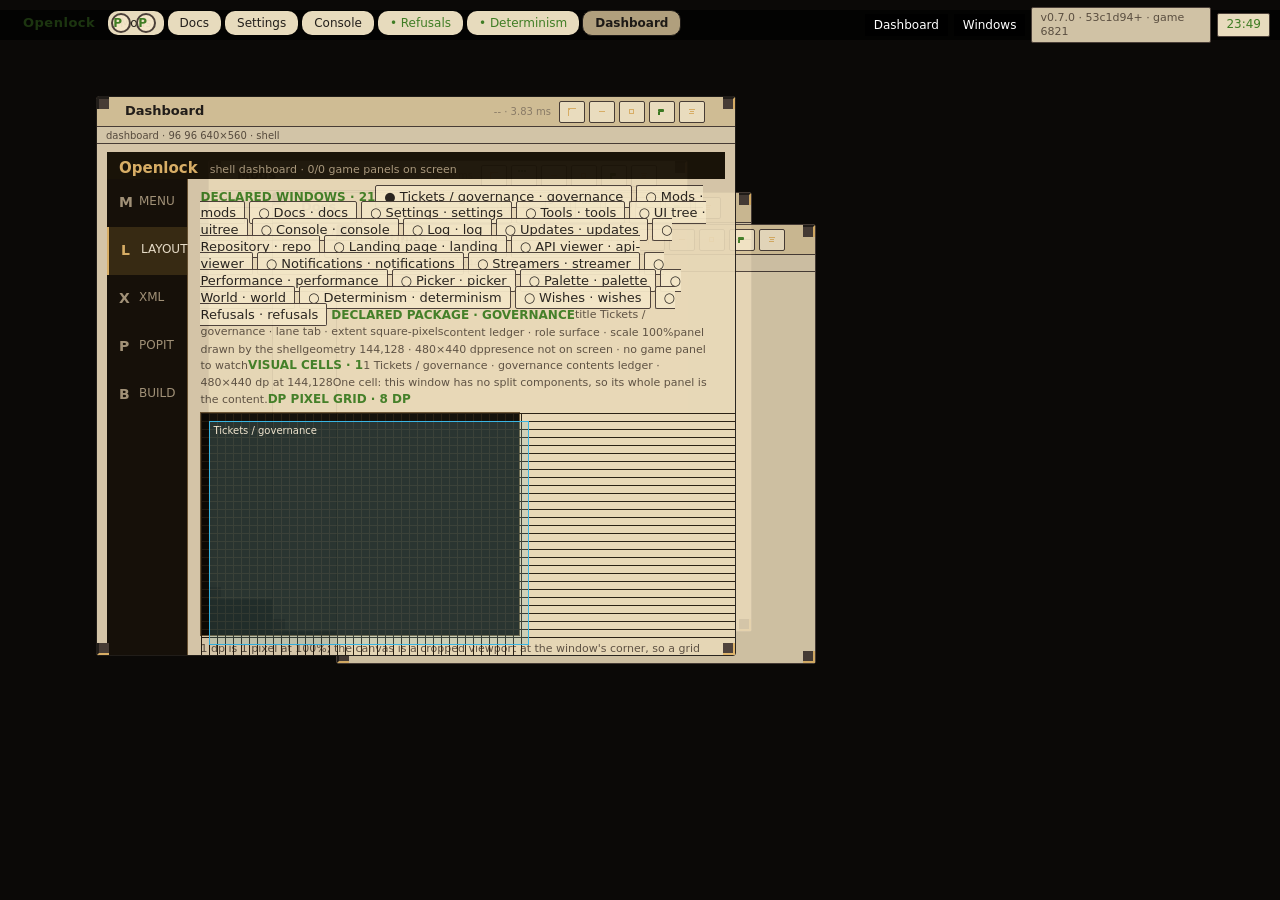
==== docs/shell-minimal.html @ cb73b7b3 "Assert the layout __proto__ refusals and version the popit suite chrome-test now drives the host's s" ====
<!doctype html>
<html lang="en">
<head>
<meta charset="utf-8">
<meta name="viewport" content="width=device-width, initial-scale=1">
<title>Openlock shell sandbox</title>
<style>
/* Openlock shell: the window manager.
   The palette is Deadlock's own warm parchment on a dark surface. Positions are absolute because
   the package declares every window's geometry and the shell draws it where it was declared.
   Pointer targets follow MD1's dense-pointer pair (40 dp target, 20 dp glyph) as the alpha shell
   does; the shell is pointer-driven and never joins the game's gamepad focus graph. */

.ShellRoot {
    width: 100%;
    height: 100%;
}

/* --- launcher and bar ---------------------------------------------------- */

.LauncherBar {
    position: absolute;
    horizontal-align: left;
    vertical-align: top;
    margin-left: 12px;
    margin-top: 10px;
    width: fit-content;
    height: fit-content;
    display: flex; flex-direction: row;
    z-index: 600;
}

/* The scheme switch sits beside the launcher: one click cycles the generated palettes and the
   toast stack says which one is in force. The colours themselves come from openlock_schemes.css. */
.SchemeButton {
    margin-left: 5px;
    width: 22px;
    height: 20px;
    border: 1px solid #6b5433;
    border-radius: 2px;
}

.SchemeButton:hover {
    border: 1px solid #c9a86a;
}

.SchemeLabel {
    horizontal-align: center;
    vertical-align: center;
    font-size: 12px;
    font-weight: bold;
}

.LauncherButton {
    padding: 4px 10px;
    background-color: transparent;
    border: 1px solid transparent;
    border-radius: 3px;
    /* The name sits over the game's own top-left mark; keep it legible but out of the logo's
       way until the player reaches for it. */
    opacity: 0.34;
}

.LauncherButton:hover {
    opacity: 1;
    background-color: #1a140dcc;
    border: 1px solid #c9a86a;
}

.LauncherLabel {
    color: #e0b56a;
    font-size: 13px;
    font-weight: bold;
    letter-spacing: 0.5px;
    max-width: 180px;
    text-overflow: ellipsis;
    white-space: nowrap;
}

/* The launcher sits over the game's own top-left mark in menus. It fades to a low opacity by
   default so the Deadlock logo reads through it, and comes back to full on hover. */
.LauncherButton {
    opacity: 0.42;
}

.LauncherButton:hover {
    opacity: 1.0;
}

.LauncherBar:hover .LauncherButton {
    opacity: 1.0;
}

/* One top surface: tabs, running windows, version, clock. No bottom strip, no Start. It uses
   the same compact black-square vocabulary as an idle HUD frame: black chips, white glyphs. */
.Taskbar {
    position: absolute;
    horizontal-align: left;
    vertical-align: top;
    padding-left: 12px;
    margin-top: 10px;
    width: 100%;
    height: 30px;
    display: flex; flex-direction: row;
    background-color: #000000a8;
    z-index: 500;
}

.Taskbar .ShellTab {
    background-color: #000000;
    border: 0px;
    border-radius: 0px;
    margin-right: 2px;
}

.Taskbar .ShellTabLabel {
    color: #ffffff;
    font-size: 11px;
}

.Taskbar .ShellTab.Active {
    background-color: #ffffff22;
    border: 1px solid #ffffff;
}

.Taskbar .WindowsButton {
    background-color: #000000;
    border: 0px;
    border-radius: 0px;
}

.Taskbar .WindowsButtonLabel,
.Taskbar .VersionLabel,
.Taskbar .Clock {
    color: #ffffff;
}

/* One row, always.  A HUD sweep can add dozens of frames; wrapping the strip grew the bar to
   two rows and covered the top-row HUD.  Extra tabs stay reachable in the Windows window.
   The strip is the flexible item in the taskbar row: it ends where the right cluster begins,
   instead of running underneath Dashboard/Windows/build/clock at 4:3. */
.TabStrip {
    margin-left: 96px;
    flex: 1 1 auto; width: auto;
    min-width: 0px;
    height: 30px;
    display: flex; flex-direction: row;
    overflow: hidden;
}

.TaskbarSpacer {
    width: 0px;
    height: 0px;
}

/* The boot preloader lives in the bar's tab slot. It is visible while the shell is collapsed so
   the six modules can be warmed one at a time before the player reaches for the openshell
   button. Once the last module is ready the strip fades and the bar returns to its normal tabs. */
.PreloadStrip {
    position: absolute;
    horizontal-align: left;
    vertical-align: top;
    margin-left: 96px;
    width: 78%;
    height: 30px;
    display: flex; flex-direction: row;
    z-index: 502;
}

.PreloadLabel {
    margin-top: 8px;
    margin-right: 8px;
    color: #ffffff;
    font-size: 10px;
    letter-spacing: 0.4px;
}

.PreloadModules {
    height: 30px;
    display: flex; flex-direction: row;
}

.PreloadModule {
    height: 18px;
    margin-top: 6px;
    margin-right: 2px;
    padding: 2px 7px;
    background-color: #000000;
    border: 1px solid #ffffff33;
    opacity: 0;
}

.PreloadModule.Loading {
    border: 1px solid #c9a86a;
}

.PreloadModule.Ready {
    border: 1px solid #ffffff88;
}

.PreloadModule.Refused {
    border: 1px solid #b04a3a;
}

.PreloadModuleLabel {
    color: #ffffff;
    font-size: 10px;
    vertical-align: center;
}

.PreloadTrack {
    width: 72px;
    height: 2px;
    margin-top: 14px;
    margin-left: 6px;
    background-color: #ffffff22;
}

.PreloadFill {
    width: 0%;
    height: 100%;
    background-color: #c9a86a;
}

/* The taskbar's right cluster flows as one row. Absolute right margins let the Windows button
   and the build label paint over each other when the label is wide; flow makes the label take
   the space beside the button instead of the button's pixels. It stays in the taskbar row so
   the flexible tab strip has to end before it rather than underneath it. */
.TaskbarRight {
    position: relative;
    horizontal-align: left;
    vertical-align: center;
    width: fit-content;
    height: 30px;
    display: flex; flex-direction: row;
    margin-left: 6px;
    margin-right: 10px;
    z-index: 501;
}

.TaskbarRight .WindowsButton,
.TaskbarRight .VersionLabel,
.TaskbarRight .Clock {
    position: relative;
    horizontal-align: left;
    vertical-align: center;
    margin: 0px 0px 0px 6px;
}

/* A pathological build string must not consume the taskbar. The label is a readout; the full
   value stays in the shell's build record. At 4:3 the right cluster still has to leave the
   tab strip room, so the readout is the first thing that narrows. */
.TaskbarRight .VersionLabel {
    max-width: 180px;
    text-overflow: ellipsis;
}

/* Fixed index into every frame. The strip itself clips when a HUD sweep adds many entries. */
.WindowsButton {
    position: absolute;
    horizontal-align: right;
    vertical-align: top;
    margin-right: 196px;
    padding: 3px 9px;
    background-color: #1a140de6;
    border: 1px solid #4a3b25;
    border-radius: 2px;
    z-index: 501;
}

.WindowsButton:hover {
    border: 1px solid #c9a86a;
}

.WindowsButtonLabel {
    color: #b8a78f;
    font-size: 12px;
}

.Clock {
    position: absolute;
    horizontal-align: right;
    vertical-align: top;
    margin-right: 14px;
    padding: 3px 8px;
    color: #e0b56a;
    font-size: 12px;
    background-color: #1a140dcc;
    border: 1px solid #4a3b25;
    border-radius: 2px;
}

.VersionLabel {
    position: absolute;
    horizontal-align: right;
    vertical-align: top;
    margin-right: 78px;
    padding: 3px 8px;
    color: #a8977c;
    font-size: 11px;
    background-color: #14100bd9;
    border: 1px solid #33281a;
    border-radius: 2px;
}

.ShellTab {
    margin: 0px 4px 4px 0px;
    padding: 3px 9px;
    background-color: #1a140de6;
    border: 1px solid #4a3b25;
    border-radius: 2px;
}

.ShellTab:hover {
    border: 1px solid #c9a86a;
}

.ShellTab .ShellTabLabel {
    color: #b8a78f;
    font-size: 12px;
}

.ShellTab.Active {
    background-color: #3a2c14ee;
    border: 1px solid #e0b56a;
}

.ShellTab.Active .ShellTabLabel {
    color: #f4e6c8;
    font-weight: bold;
}

.ShellTab.Pinned .ShellTabLabel {
    color: #e0b56a;
}

/* --- layers -------------------------------------------------------------- */

.WindowLayer,
.PanelLayer {
    position: absolute;
    horizontal-align: left;
    vertical-align: top;
    width: 100%;
    height: 100%;
}

.WindowLayer {
    z-index: 100;
}

.PanelLayer {
    z-index: 90;
}

/* Automatically drawn HUD windows use the compact schema: no border, small black square
   controls, white glyphs. After a few seconds without a pointer interaction the title strip
   collapses to a handle with a cubic ease-in-out; the next interaction expands it. */
.WindowFrame.CompactHud {
    border: 1px solid #ffffff;
    background-color: transparent;
}

.WindowFrame.CompactHud .WindowTitle {
    height: 16px;
    padding-left: 14px;
    padding-right: 14px;
    background-color: #000000b8;
    border-bottom: 0px;
    opacity: 1;
}

/* The two top grips sit on the title corners. Collapse them for automatic windows; the title
   strip must never fight the handles for the same pixels. The bottom corners remain. */
.WindowFrame.CompactHud .GripNW,
.WindowFrame.CompactHud .GripNE {
    display: none;
}

/* The 1 px outline and the grips are the frame. They disappear at idle and return on hover; the
   chrome strip, its black controls and its native-size metrics stay visible behind them. */
.WindowFrame.CompactHud.IdleCompact {
    border: 0px;
    background-color: transparent;
}

.WindowFrame.CompactHud.IdleCompact .ResizeGrip {
    display: none;
}

.WindowFrame.CompactHud.IdleCompact .WindowTitle {
    background-color: #000000;
    border: 0px;
    border-bottom: 1px solid #ffffff;
}

.WindowFrame.CompactHud.IdleCompact .WindowTitleLabel {
    display: none;
}

.WindowFrame.CompactHud .WindowTitleLabel {
    margin-left: 5px;
    color: #ffffff;
    font-size: 10px;
    font-weight: normal;
}

.WindowFrame.CompactHud .WindowButton {
    width: 14px;
    height: 14px;
    margin-right: 2px;
    background-color: #000000;
    border: 0px;
    border-radius: 0px;
}

.WindowFrame.CompactHud .WindowButton:hover {
    background-color: #ffffff22;
    border: 0px;
}

.WindowFrame.CompactHud .WindowButton Label {
    color: #ffffff;
    font-size: 11px;
    line-height: 12px;
    font-family: "Radiance";
}

.WindowFrame.CompactHud .WindowButton .IconStroke,
.WindowFrame.CompactHud .WindowButton .IconMin,
.WindowFrame.CompactHud .WindowButton .IconPinHead,
.WindowFrame.CompactHud .WindowButton .IconPinStem,
.WindowFrame.CompactHud .WindowButton .IconMoveBarH,
.WindowFrame.CompactHud .WindowButton .IconMoveBarV,
.WindowFrame.CompactHud .WindowButton .IconMoveTip {
    background-color: #ffffff;
}

.WindowFrame.CompactHud .WindowButton .IconFrame {
    border-color: #ffffff;
}

.WindowFrame.CompactHud .WindowMeta {
    display: none;
}

/* A focused HUD window stops being compact. Focus is the promotion point, so it gets the same
   title height and the same 26 dp controls as a window the shell opens itself. The JS clears its
   inline compact values when focus arrives; these rules are what those values fall back to. */
.WindowFrame.CompactHud.Focused .WindowTitle {
    height: 30px;
    padding-left: 0px;
    padding-right: 0px;
    background-color: #241a10f2;
    border-bottom: 1px solid #8a6f42;
}

.WindowFrame.CompactHud.Focused .GripNW,
.WindowFrame.CompactHud.Focused .GripNE {
    visibility: visible;
}

.WindowFrame.CompactHud.Focused .WindowTitleLabel {
    margin-left: 28px;
    color: #f4e6c8;
    font-size: 13px;
    font-weight: bold;
    visibility: visible;
}

.WindowFrame.CompactHud.Focused .WindowButton {
    width: 26px;
    height: 22px;
    margin-right: 4px;
    background-color: #3a2416;
    border: 1px solid #8a6f42;
    border-radius: 2px;
}

.WindowFrame.CompactHud.Focused .WindowButton:hover {
    border: 1px solid #e0b56a;
}

.WindowFrame.CompactHud.Focused .WindowButton Label {
    color: #e0b56a;
    font-size: 14px;
}

.WindowFrame.CompactHud.Focused .WindowButton .IconStroke,
.WindowFrame.CompactHud.Focused .WindowButton .IconMin,
.WindowFrame.CompactHud.Focused .WindowButton .IconPinHead,
.WindowFrame.CompactHud.Focused .WindowButton .IconPinStem,
.WindowFrame.CompactHud.Focused .WindowButton .IconMoveBarH,
.WindowFrame.CompactHud.Focused .WindowButton .IconMoveBarV,
.WindowFrame.CompactHud.Focused .WindowButton .IconMoveTip {
    background-color: #e0b56a;
}

.WindowFrame.CompactHud.Focused .WindowButton .IconFrame {
    border-color: #e0b56a;
}

.WindowFrame.CompactHud.Focused .WindowButton.PinOn {
    background-color: #5a4218;
    border: 1px solid #e0b56a;
}

.WindowFrame.CompactHud.Focused .WindowClose {
    margin-right: 30px;
}

.WindowFrame.CompactHud.Focused .WindowMeta {
    visibility: visible;
}

/* --- windows the shell draws itself -------------------------------------- */

.WindowFrame {
    position: absolute;
    horizontal-align: left;
    vertical-align: top;
    display: flex; flex-direction: column;
    background-color: #14100bf2;
    border: 1px solid #8a6f42;
    border-radius: 3px;
    padding: 0px;
    opacity: 0.93;
}

.WindowFrame.HudRole {
    background-color: #100d09f7;
    border: 1px solid #6b5433;
}

.WindowFrame.Focused {
    border: 1px solid #e0b56a;
}

.WindowFrame.Pinned {
    border: 1px solid #c9a86a;
}

.WindowTitle {
    width: 100%;
    height: 30px;
    display: flex; flex-direction: row;
    overflow: hidden;
    background-color: #241a10f2;
    border-bottom: 1px solid #8a6f42;
}

/* A narrow HUD region has no room for five 26 dp controls beside its title, but it still needs
   its controls. Keep them in the title strip at the top-right, using the same compact pixel
   language as an automatic HUD frame: eight-pixel buttons with one-pixel gaps. The label takes
   the remaining flow width, so the controls stay on the frame at every narrow size instead of
   disappearing into the context menu. The close margin reserves the northeast grip. */
.WindowFrame.Narrow .WindowCost,
.WindowFrame.Narrow .WindowSpacer {
    display: none;
}

.WindowFrame.Narrow .WindowButton,
.WindowFrame.Narrow.CompactHud.Focused .WindowButton {
    visibility: visible;
    width: 8px;
    height: 8px;
    min-width: 8px;
    min-height: 8px;
    margin-right: 1px;
    padding: 0px;
    background-color: #000000;
    border: 0px;
    border-radius: 0px;
}

.WindowFrame.Narrow .WindowButton:hover,
.WindowFrame.Narrow.CompactHud.Focused .WindowButton:hover {
    background-color: #ffffff22;
    border: 0px;
}

.WindowFrame.Narrow .WindowButton Label,
.WindowFrame.Narrow.CompactHud.Focused .WindowButton Label {
    color: #ffffff;
    font-size: 8px;
    line-height: 8px;
}

.WindowFrame.Narrow .WindowButton .IconStroke,
.WindowFrame.Narrow .WindowButton .IconMin,
.WindowFrame.Narrow .WindowButton .IconPinHead,
.WindowFrame.Narrow .WindowButton .IconPinStem,
.WindowFrame.Narrow .WindowButton .IconMoveBarH,
.WindowFrame.Narrow .WindowButton .IconMoveBarV,
.WindowFrame.Narrow .WindowButton .IconMoveTip {
    background-color: #ffffff;
}

.WindowFrame.Narrow .WindowButton .IconFrame {
    border-color: #ffffff;
}

.WindowFrame.Narrow .WindowClose,
.WindowFrame.Narrow.CompactHud.Focused .WindowClose {
    margin-right: 14px;
}

.WindowFrame.Narrow .WindowTitleLabel,
.WindowFrame.Narrow.CompactHud.Focused .WindowTitleLabel {
    flex: 1 1 auto; width: auto;
    margin-left: 4px;
    margin-right: 2px;
    font-size: 11px;
    text-overflow: ellipsis;
}

.WindowTitleLabel {
    /* 22 dp northeast/northwest grips sit on the two title corners; keep the text clear of the
       northwest one. The close button carries the matching right margin below. */
    margin-left: 28px;
    vertical-align: center;
    color: #f4e6c8;
    font-size: 13px;
    font-weight: bold;
}

.WindowSpacer {
    flex: 1 1 auto; width: auto;
    height: 1px;
}

.WindowDrag {
    position: absolute;
    horizontal-align: left;
    vertical-align: top;
    width: 100%;
    height: 100%;
    z-index: 1;
}

.WindowButton {
    z-index: 2;
    margin-right: 4px;
    vertical-align: center;
    width: 26px;
    height: 22px;
    padding: 0px;
    background-color: #3a2416;
    border: 1px solid #8a6f42;
    border-radius: 2px;
}

.WindowButton:hover {
    border: 1px solid #e0b56a;
}

.WindowButton Label {
    horizontal-align: center;
    vertical-align: center;
    color: #e0b56a;
    font-size: 14px;
}

.WindowButton.PinOn {
    background-color: #5a4218;
    border: 1px solid #e0b56a;
}

/* The northeast grip is 22 dp wide on the frame corner. A 30 dp right margin on the last button
   moves the whole button row clear of it, so the grip is hit-testable instead of sitting under
   the close button. */
.WindowClose {
    margin-right: 30px;
}

.WindowCost {
    margin-right: 8px;
    color: #8f806b;
    font-size: 10px;
    vertical-align: center;
}

/* Window controls are drawn, not typed. The client font decides whether a Unicode glyph is
   crisp, tofu or a different width, so each icon is a panel inside an 8 dp box. The button is
   still the pointer target; every child is hit-test disabled in the script. */
.WindowIcon {
    width: 8px;
    height: 8px;
    horizontal-align: center;
    vertical-align: center;
}

.IconStroke {
    position: absolute;
    horizontal-align: left;
    vertical-align: top;
    width: 3px;
    height: 1px;
    background-color: #e0b56a;
}

.IconMin {
    width: 6px;
    height: 1px;
}

.IconFrame {
    position: absolute;
    horizontal-align: left;
    vertical-align: top;
    border: 1px solid #e0b56a;
}

.IconMax {
    width: 5px;
    height: 5px;
}

.IconRestore {
    width: 3px;
    height: 3px;
    display: none;
}

.WindowButton.Maximized .IconMax {
    display: none;
}

.WindowButton.Maximized .IconRestore {
    visibility: visible;
}

.IconBar {
    background-color: #e0b56a;
    position: absolute;
    horizontal-align: center;
    vertical-align: center;
}

.BarH {
    width: 12px;
    height: 2px;
}

.BarV {
    width: 2px;
    height: 12px;
}

.IconLeft,
.IconRight {
    width: 11px;
    height: 9px;
    border: 1px solid #e0b56a;
}

.IconHalf {
    height: 7px;
    width: 5px;
    background-color: #e0b56a;
    vertical-align: center;
}

.HalfLeft {
    horizontal-align: left;
}

.HalfRight {
    horizontal-align: right;
}

/* A straight pin: a wide head above a narrow stem, both absolutely placed so the icon does not
   collapse into a single bar in the title's flow. */
.IconPinHead {
    position: absolute;
    horizontal-align: center;
    vertical-align: top;
    width: 6px;
    height: 3px;
    margin-top: 1px;
    background-color: #e0b56a;
    border-radius: 1px;
}

.IconPinStem {
    position: absolute;
    horizontal-align: center;
    vertical-align: top;
    width: 2px;
    height: 3px;
    margin-top: 4px;
    background-color: #e0b56a;
}

/* Four-arrow move handle: a cross with a square tip on each end. No CSS rotation is used,
   because Panorama ignores transforms on these child panels. */
.IconMoveBarH {
    position: absolute;
    horizontal-align: center;
    vertical-align: center;
    width: 8px;
    height: 1px;
    background-color: #e0b56a;
}

.IconMoveBarV {
    position: absolute;
    horizontal-align: center;
    vertical-align: center;
    width: 1px;
    height: 8px;
    background-color: #e0b56a;
}

.IconMoveTip {
    position: absolute;
    width: 2px;
    height: 2px;
    background-color: #e0b56a;
}

.MoveTipUp {
    horizontal-align: center;
    vertical-align: top;
}

.MoveTipDown {
    horizontal-align: center;
    vertical-align: bottom;
}

.MoveTipLeft {
    horizontal-align: left;
    vertical-align: center;
}

.MoveTipRight {
    horizontal-align: right;
    vertical-align: center;
}

.WindowMeta {
    width: 100%;
    height: 17px;
    background-color: #1a140d;
    border-bottom: 1px solid #33281a;
}

.WindowMetaLabel {
    margin-left: 9px;
    vertical-align: center;
    color: #a8977c;
    font-size: 10px;
}

.WindowBody {
    width: 100%;
    flex: 1 1 auto; height: auto;
    padding: 8px 10px;
    display: flex; flex-direction: column;
    overflow: auto;
}

/* The engine's own scrollbar, drawn in the compact schema's cell language: a black track and a
   white thumb, with no rounded corners. CSDK 10 asserts unless the scrollbar itself declares a
   transform transition, so the transition properties below are required, not decoration. The
   stock UI gets this from citadel_base_styles; the shell does not include that sheet. */
VerticalScrollBar,
HTMLVerticalScrollBar {
    width: 7px;
    background-color: #000000c4;
    border-radius: 0px;
    transition-property: transform;
    transition-duration: 0.18s;
    transition-timing-function: linear;
}

VerticalScrollBar .ScrollThumb,
HTMLVerticalScrollBar .ScrollThumb {
    width: 7px;
    min-height: 18px;
    background-color: #ffffff;
    border-radius: 0px;
    transition-property: background-color, transform, position;
    transition-duration: 0.1s;
    transition-timing-function: linear;
}

VerticalScrollBar:hover .ScrollThumb,
HTMLVerticalScrollBar:hover .ScrollThumb {
    background-color: #e0b56a;
}

HorizontalScrollBar,
HTMLHorizontalScrollBar {
    height: 7px;
    background-color: #000000c4;
    border-radius: 0px;
    transition-property: transform;
    transition-duration: 0.18s;
    transition-timing-function: linear;
}

HorizontalScrollBar .ScrollThumb,
HTMLHorizontalScrollBar .ScrollThumb {
    height: 7px;
    min-width: 18px;
    background-color: #ffffff;
    border-radius: 0px;
    transition-property: background-color, transform, position;
    transition-duration: 0.1s;
    transition-timing-function: linear;
}

.ViewRow {
    width: 100%;
    margin-bottom: 3px;
}

.ViewHeading {
    color: #e0b56a;
    font-size: 12px;
    font-weight: bold;
    margin-bottom: 5px;
    margin-top: 4px;
    text-transform: uppercase;
}

.ViewLine {
    color: #efe4cf;
    font-size: 12px;
}

.ViewMuted {
    color: #a8977c;
    font-size: 11px;
}

.ViewAction {
    margin: 2px 4px 2px 0px;
    padding: 3px 8px;
    background-color: #2a2012;
    border: 1px solid #6b5433;
    border-radius: 2px;
}

.ViewAction:hover {
    background-color: #3a2c14;
    border: 1px solid #e0b56a;
}

.ViewAction Label {
    color: #e0b56a;
    font-size: 11px;
}

/* One tile of the Popit layout editor: its slot number and title, then the two moves. The rows
   are the dashboard's own ordering control, so they flow like the console's input row. */
.ViewOrderRow {
    width: 100%;
    height: fit-content;
    display: flex; flex-direction: row;
    margin-bottom: 2px;
}

.ViewOrderRow .ViewLine {
    width: 300px;
    padding-top: 4px;
}

.ViewOrderRow .ViewAction {
    margin-left: 4px;
}
/* --- shell dashboard: the planet-shploingus window model ----------------- */
/* Title 34 dp, seam 1 px, rail 160 dp, slot 48 dp, status 32 dp (planet-shploingus
   docs/SHELL.md). The dashboard is an app inside one shell window, not a second window system. */
.DashApp {
    width: 100%;
    height: 100%;
    display: flex; flex-direction: column;
}

.DashHeader {
    width: 100%;
    height: 34px;
    background-color: #1b1409;
    display: flex; flex-direction: row;
}

.DashTitle {
    font-size: 15px;
    font-weight: bold;
    color: #e0b56a;
    margin-left: 12px;
    padding-top: 7px;
}

.DashSubtitle {
    font-size: 11px;
    color: #a8977c;
    margin-left: 12px;
    padding-top: 11px;
}

/* A seam is one pixel: depth is a step between planes, never a soft shadow. */
.DashSeam {
    width: 100%;
    height: 1px;
    background-color: #6b5433;
}

.DashBody {
    width: 100%;
    flex: 1 1 auto; height: auto;
    display: flex; flex-direction: row;
}

.DashRail {
    width: 160px;
    height: 100%;
    background-color: #17110a;
    border-right: 1px solid #6b5433;
}

.DashRailSlot {
    width: 100%;
    height: 48px;
    display: flex; flex-direction: row;
    padding-top: 14px;
    padding-left: 12px;
}

.DashRailSlot:hover {
    background-color: #2a2012;
}

.DashRailSlot.Active {
    background-color: #3a2c14;
    border-left: 2px solid #e0b56a;
}

.DashRailMark {
    font-size: 14px;
    font-weight: bold;
    color: #a8977c;
    width: 20px;
}

.DashRailSlot.Active .DashRailMark {
    color: #e0b56a;
}

.DashRailLabel {
    font-size: 12px;
    color: #a8977c;
    padding-top: 1px;
}

.DashRailSlot.Active .DashRailLabel {
    color: #efe4cf;
}

.DashPanel {
    flex: 1 1 auto; width: auto;
    height: 100%;
    padding: 10px 12px;
}

.DashStatus {
    width: 100%;
    height: 32px;
    display: flex; flex-direction: row;
    background-color: #17110a;
    border-top: 1px solid #6b5433;
}

.DashStatusLabel {
    font-size: 11px;
    color: #a8977c;
    margin-left: 12px;
    padding-top: 8px;
}

/* The dp grid is 1:1: one dp is one pixel and the canvas crops the screen at the window's
   corner, so a square stays the step the editor says it is. */
.DashCanvas {
    width: 320px;
    height: 224px;
    background-color: #0d0a05;
    border: 1px solid #6b5433;
    margin-top: 4px;
    margin-bottom: 4px;
    overflow: hidden;
}

.DashGridLine {
    background-color: #241b0f;
}

.DashGridLine.Vertical {
    position: absolute;
    width: 1px;
    height: 100%;
}

.DashGridLine.Horizontal {
    position: absolute;
    height: 1px;
    width: 100%;
}

.DashWindowRect {
    position: absolute;
    border: 1px solid #e0b56a;
    background-color: #e0b56a18;
}

.DashCell {
    position: absolute;
    border: 1px solid #33b5e5;
    background-color: #33b5e522;
}

.DashCellLabel {
    font-size: 10px;
    color: #efe4cf;
    margin-left: 3px;
}

.DashXmlHost {
    width: 100%;
    height: 300px;
    border: 1px solid #6b5433;
    background-color: #0d0a05;
    margin-top: 4px;
    margin-bottom: 6px;
}

/* The console is the one text-entry surface. It is deliberately outside the game's focus graph;
   a layout opened from it is an ordinary shell window with the same chrome. */
.ConsoleRow {
    width: 100%;
    height: fit-content;
    display: flex; flex-direction: row;
    margin-bottom: 4px;
}

.ConsoleEntry {
    flex: 1 1 auto; width: auto;
    height: 26px;
    padding: 3px 7px;
    background-color: #100d09;
    border: 1px solid #6b5433;
    color: #efe4cf;
    font-size: 12px;
}

.ConsoleEntry:focus {
    border: 1px solid #e0b56a;
}

.LayoutHost {
    width: 100%;
    height: 100%;
}

/* The live package tree is built with CreatePanel inside this host. Without an explicit height
   the host is zero-sized and the tree exists but is never laid out, which reads as an empty
   package window. */
.AddonHost {
    width: 100%;
    height: 260px;
    min-height: 180px;
    margin-top: 6px;
    overflow: squish;
}

/* UI tree inspector: folders, selection actions, geometry and the CSS rule form. */
.UiField {
    width: 100%;
    height: fit-content;
    display: flex; flex-direction: row;
    margin-bottom: 3px;
}

.UiFieldLabel {
    color: #a8977c;
    font-size: 11px;
    width: 72px;
    vertical-align: center;
}

.UiFieldEntry {
    width: 160px;
    height: 24px;
    margin-right: 4px;
}

.UiActions {
    width: 100%;
    height: fit-content;
    display: flex; flex-direction: row;
    margin-bottom: 4px;
}

/* Above the taskbar (500), the launcher (600), toasts (800) and every window layer; below the
   drag capture only while a drag owns the pointer. The dismiss surface is one layer under the
   menu so a click on a row reaches the row, not the dismiss panel. */
.ContextDismiss {
    position: absolute;
    width: 100%;
    height: 100%;
    z-index: 9000;
}

.ContextMenu {
    position: absolute;
    width: 170px;
    height: fit-content;
    padding: 6px;
    display: flex; flex-direction: column;
    background-color: #14100bfa;
    border: 1px solid #e0b56a;
    z-index: 9001;
}

.ContextTitle {
    color: #a8977c;
    font-size: 11px;
    margin: 2px 4px 5px 4px;
    text-overflow: ellipsis;
}

.ContextMenu .ViewAction {
    width: 100%;
    margin: 1px 0px;
}

.DragCapture {
    position: absolute;
    horizontal-align: left;
    vertical-align: top;
    width: 100%;
    height: 100%;
    background-color: #00000002;
    z-index: 4000;
}

.DwellInfo {
    position: absolute;
    horizontal-align: left;
    vertical-align: top;
    width: 270px;
    height: fit-content;
    padding: 7px 9px;
    display: flex; flex-direction: column;
    background-color: #100d09fa;
    border: 1px solid #8a6f42;
    border-radius: 3px;
    z-index: 850;
    box-shadow: 0px 4px 14px #000000aa;
}

.DwellTitle {
    color: #f4e6c8;
    font-size: 12px;
    font-weight: bold;
    margin-bottom: 2px;
}

.DwellBody {
    color: #a8977c;
    font-size: 10px;
    width: 250px;
}

.WindowRefusal {
    width: 100%;
    height: fit-content;
    padding: 6px 10px;
    background-color: #2a1410;
    border-top: 1px solid #d06a4e;
    color: #e8a08a;
    font-size: 11px;
    display: none;
}

/* --- chrome for live game panels ----------------------------------------- */
/* The panel itself stays in the game's own tree (reparenting it aborts the client: the shop
   asserts its parent). The frame is transparent: a border, a title bar above the panel, and the
   grip below. The body is collapsed so the frame never blocks the panel's own hit testing. */

.PanelWindow {
    background-color: transparent;
    border: 1px solid #8a6f42;
    border-radius: 3px;
    opacity: 1;
}

.PanelWindow.Focused {
    border: 1px solid #e0b56a;
}

.PanelWindow.Pinned {
    border: 1px solid #c9a86a;
}

.PanelWindow .WindowTitle {
    background-color: #1a140df2;
}

.PanelWindow .WindowMeta {
    background-color: #14100bd9;
}

.PanelWindow .WindowBody {
    background-color: transparent;
    padding: 0px;
    display: none;
}

.PanelWindow .WindowRefusal {
    background-color: #2a1410f2;
}

.PanelWindow.Minimized .WindowTitle {
    border-bottom: 1px solid #8a6f42;
}

.ResizeGrip {
    /* Panorama has no `position: absolute`; a corner overlay is taken out of the frame's
       down-flow with ignore-parent-flow and aligned inside the same box. The z-index keeps the
       grip above the body and title it overlaps, so all four corners receive the press. */
    position: absolute;
    horizontal-align: right;
    vertical-align: bottom;
    z-index: 60;
    width: 12px;
    height: 12px;
    background-color: transparent;
    border: 0px;
}

/* An L-shaped corner, not a filled square: it reads as a resize affordance without covering
   the content under it. */
.GripNW {
    horizontal-align: left;
    vertical-align: top;
    border-top: 2px solid #e0b56a;
    border-left: 2px solid #e0b56a;
}

.GripNE {
    horizontal-align: right;
    vertical-align: top;
    border-top: 2px solid #e0b56a;
    border-right: 2px solid #e0b56a;
}

.GripSW {
    horizontal-align: left;
    vertical-align: bottom;
    border-bottom: 2px solid #e0b56a;
    border-left: 2px solid #e0b56a;
}

.GripSE {
    horizontal-align: right;
    vertical-align: bottom;
    border-bottom: 2px solid #e0b56a;
    border-right: 2px solid #e0b56a;
}

.GripNW:hover,
.GripNE:hover,
.GripSW:hover,
.GripSE:hover {
    border-color: #fff0cc;
}

/* The grip is a real drag handle now, not a grid trigger. One third smaller than the old 22 dp
   square and drawn as a corner. */
.PanelWindow .ResizeGrip {
    width: 15px;
    height: 15px;
}

/* --- drop grid ----------------------------------------------------------- */
/* Retained for the pinned-placement tools. Window dragging no longer uses it: drags follow the
   engine cursor (MousePosition) instead of snapping to a cell. */

.DropGrid {
    position: absolute;
    horizontal-align: left;
    vertical-align: top;
    width: 100%;
    height: 100%;
    display: none;
    z-index: 700;
}

.DropCell {
    position: absolute;
    width: 100px;
    height: 100px;
    background-color: #e0b56a08;
    border: 1px solid #8a6f4255;
}

.DropCell:hover {
    background-color: #e0b56a44;
    border: 1px solid #e0b56a;
}

/* --- toasts -------------------------------------------------------------- */
/* One stack, newest on top. A toast may name a window; clicking it opens that window. The stack is
   above the windows and stays visible while the shell is closed, because an update notice is the
   one thing the shell owes the player when it is not open. */

.ToastStack {
    position: absolute;
    horizontal-align: right;
    vertical-align: top;
    /* Below the game's own top bar: a notice must not cover the top-right menu. */
    margin-top: 76px;
    margin-right: 14px;
    width: 300px;
    height: fit-content;
    display: flex; flex-direction: column;
    z-index: 800;
}

/* The live installer stage. Non-interactive and small: the game's own top bar stays clickable
   around it, and an idle install hides it completely. */
.BuildStrip {
    position: absolute;
    horizontal-align: center;
    vertical-align: top;
    margin-top: 4px;
    width: 340px;
    height: fit-content;
    padding: 4px 9px 5px 9px;
    display: flex; flex-direction: column;
    background-color: #100d09f2;
    border: 1px solid #8a6f42;
    border-top: 2px solid #e0b56a;
    /* No radius: the CSDK10 renderer asserts when a rounded border has a different colour or
       width per side. The accent top edge is the point; square corners are the honest shape. */
    z-index: 900;
    display: none;
}

.BuildStrip.Running {
    visibility: visible;
}

.BuildStrip.Failed {
    visibility: visible;
    border-top-color: #d06a4e;
}

.BuildStage {
    color: #f4e6c8;
    font-size: 12px;
    font-weight: bold;
    horizontal-align: center;
}

.BuildDetail {
    color: #a8977c;
    font-size: 10px;
    horizontal-align: center;
}

.Toast {
    width: 100%;
    margin-bottom: 6px;
    padding: 7px 10px;
    display: flex; flex-direction: column;
    background-color: #1a140df2;
    border: 1px solid #8a6f42;
    border-left: 3px solid #e0b56a;
    /* Same renderer limit as BuildStrip: a rounded border may not vary by side. */
}

.Toast.Attention {
    border-left: 3px solid #d06a4e;
}

.ToastTitle {
    color: #f4e6c8;
    font-size: 12px;
    font-weight: bold;
    margin-bottom: 2px;
}

.ToastBody {
    color: #c9b89c;
    font-size: 11px;
}

/* Observer grade: the shell's own chrome is absent so a recording shows the game. XML sent by
   an addon or a remote operator still lands in the toast stack, with its own live controls. */
.GradeObserver #WindowLayer,
.GradeObserver #PanelLayer,
.GradeObserver #Taskbar,
.GradeObserver #LauncherBar,
.GradeObserver #DropGrid {
    display: none;
}

.ObserverXmlToast {
    position: relative;
    min-height: 80px;
}

.ObserverXmlClose {
    position: absolute;
    horizontal-align: right;
    vertical-align: top;
    width: 18px;
    height: 18px;
    background-color: #3a2416;
    border: 1px solid #8a6f42;
    border-radius: 2px;
}

.ObserverXmlClose Label {
    color: #e0b56a;
    font-size: 13px;
    horizontal-align: center;
    vertical-align: center;
}

/* The determinate fill a live package's ProgressBar gets: the engine's own fill is compiled
   into the game, so a package cannot restyle it and a theme cannot recolour it. */
.ProgressFill {
    background-color: #e0b56a;
}

.ObserverXmlHost {
    width: 100%;
    /* A package toast carries a whole window, not one row. The previous 170px clipped the
       package's own footer, which is where a progress readout usually lives. */
    height: 280px;
    margin-top: 4px;
    overflow: squish;
}

/* --- popit contextual tool surface ---------------------------------------
   A layer is declared on a window in the package. The surface is a radial ring (the Popit
   context surface) or a vertical bar, drawn above every frame. The dismiss panel is the only
   full-screen hit-testable panel; the ring itself is a normal child, so a click outside closes
   the surface instead of falling through to the game. */

.IconPopit {
    width: 12px;
    height: 12px;
    display: flex; flex-direction: row;
    horizontal-align: center;
    vertical-align: center;
}

.IconPopitDot {
    width: 2px;
    height: 2px;
    margin-right: 1px;
    border-radius: 1px;
    vertical-align: center;
}

/* The Popit surface itself is in openlock_popit.css (layout) and forms/popit.form (shape).
   The old ring/bar rows and their hardcoded colours are gone; the surface is a grid of
   Deadlock-textured tiles with a version frame, so no text row remains here. */

/* --- picker --------------------------------------------------------------
   Scrubbing is a pointer capture, not a second HUD. The overlay is hit-testable only while a
   scrub is active, so it cannot leak game input at any other time; the highlight sits above it
   and belongs to the scrub, not to the game. */

.PickerOverlay {
    position: absolute;
    horizontal-align: left;
    vertical-align: top;
    width: 100%;
    height: 100%;
    z-index: 650;
    background-color: #00000018;
}

.PickerHighlight {
    position: absolute;
    horizontal-align: left;
    vertical-align: top;
    z-index: 651;
    border: 2px solid #e0b56a;
    background-color: transparent;
}

.PickerBadge {
    position: absolute;
    horizontal-align: right;
    vertical-align: top;
    margin-top: 54px;
    margin-right: 12px;
    padding: 8px 10px;
    width: 320px;
    display: flex; flex-direction: column;
    z-index: 652;
    background-color: #14100bf2;
    border: 1px solid #8a6f42;
    border-radius: 3px;
}

.PickerBadgeLabel {
    color: #f4e6c8;
    font-size: 11px;
    margin-bottom: 6px;
}

.PickerCancel {
    width: 100%;
    height: 26px;
    background-color: #3a2416;
    border: 1px solid #8a6f42;
    border-radius: 2px;
}

.PickerCancel Label {
    color: #e0b56a;
    font-size: 11px;
    horizontal-align: center;
    vertical-align: center;
}

.PickerTarget {
    font-family: "Radiance";
    font-size: 11px;
}

.PickerHint {
    font-size: 10px;
}

/* --- performance ---------------------------------------------------------
   The graph is drawn as panels, not an image: each sample is one bar whose height is the
   measured value against the window's own ceiling. Bars over 24 ms are the alert role. */

.PerfGraph {
    width: 100%;
    height: 58px;
    margin-bottom: 8px;
    padding: 4px;
    display: flex; flex-direction: row;
    border: 1px solid #4a3b25;
}

.PerfBar {
    flex: 1 1 auto; width: auto;
    height: 8px;
    margin-right: 1px;
    vertical-align: bottom;
    opacity: 0.72;
}

.PerfBar.Slow {
    opacity: 1;
}

.PerfValue {
    font-family: "Radiance";
    font-size: 11px;
}

.PerfMuted {
    font-size: 10px;
}

.PerfLogRow {
    font-size: 10px;
}

/* --- update modal -------------------------------------------------------- */

.UpdateModal {
    position: absolute;
    horizontal-align: center;
    vertical-align: center;
    width: 420px;
    height: fit-content;
    padding: 14px 16px;
    display: flex; flex-direction: column;
    background-color: #14100bfa;
    border: 1px solid #e0b56a;
    border-radius: 4px;
    display: none;
}

.UpdateTitle {
    color: #e0b56a;
    font-size: 16px;
    font-weight: bold;
    margin-bottom: 8px;
    text-transform: uppercase;
    letter-spacing: 1px;
}

.UpdateBody {
    color: #efe4cf;
    font-size: 12px;
    margin-bottom: 6px;
}

.UpdateCountdown {
    color: #a8977c;
    font-size: 11px;
    margin-bottom: 8px;
}

.UpdateButtons {
    width: 100%;
    height: fit-content;
    display: flex; flex-direction: row;
}

/* --- Palette editor -------------------------------------------------------
   Each row is one role from the active .theme schema. The swatch is filled
   inline with the chosen colour; the label and value stay on the row so the
   editor is a schema view, not a colour wheel with no names. */
.PaletteRow {
    width: 100%;
    height: 34px;
    padding: 4px 8px;
    display: flex; flex-direction: row;
    border: 1px solid #00000000;
    margin-bottom: 3px;
}
.PaletteRow:hover {
    border-color: #8a6f42;
}
.PaletteSwatch {
    width: 22px;
    height: 22px;
    border: 2px solid #2a2422;
    margin-right: 8px;
}
.PaletteName {
    flex: 1 1 auto; width: auto;
    height: 22px;
    font-size: 12px;
    vertical-align: middle;
}
.PaletteValue {
    width: 86px;
    height: 22px;
    font-size: 11px;
    text-align: right;
    vertical-align: middle;
}
.PaletteNote {
    width: 100%;
    font-size: 11px;
    margin-bottom: 6px;
}
.PaletteSchema {
    width: 100%;
    height: fit-content;
    padding: 6px 8px;
    margin-top: 6px;
    background-color: #00000033;
    border: 1px solid #00000055;
    font-size: 10px;
    white-space: normal;
}

/* Generated by tools/gen_shell_theme.py from shell/alpha-shell/themes/.
   Edit a .theme file, not this file. Every selector below is one painting rule;
   the base sheet still owns layout and the non-colour properties.
   The scheme class is on the shell root and on the game HUD root, so a rule can
   reach a real Deadlock element. A scheme with no rules leaves the game untouched. */

/* Popit — LittleBigPlanet Popit suite (LBP3 window form) */
.SchemePopit .LauncherButton:hover {
    background-color: #D8C49AF2;
    border-color: #231F1B;
}
.SchemePopit .LauncherLabel {
    color: #3F7D24;
}
.SchemePopit .Clock {
    background-color: #F4E7C8F2;
    border-color: #4A3F38;
    color: #3F7D24;
}
.SchemePopit .VersionLabel {
    background-color: #DCCDAEF2;
    border-color: #4A3F38;
    color: #5A4E40;
}
.SchemePopit .ShellTab {
    background-color: #F4E7C8F2;
    border-color: #4A3F38;
}
.SchemePopit .ShellTab:hover {
    border-color: #231F1B;
}
.SchemePopit .ShellTab .ShellTabLabel {
    color: #231F1B;
}
.SchemePopit .ShellTab.Active {
    background-color: #D8C49AF2;
    border-color: #231F1B;
}
.SchemePopit .ShellTab.Active .ShellTabLabel {
    color: #231F1B;
}
.SchemePopit .ShellTab.Pinned .ShellTabLabel {
    color: #3F7D24;
}
.SchemePopit .WindowFrame {
    background-color: #E8D9B8F2;
    border-color: #4A3F38;
}
.SchemePopit .WindowFrame.Focused {
    border-color: #231F1B;
}
.SchemePopit .WindowFrame.Pinned {
    border-color: #3F7D24;
}
.SchemePopit .WindowTitle {
    background-color: #D8C49AF2;
    border-bottom-color: #4A3F38;
}
.SchemePopit .WindowTitleLabel {
    color: #231F1B;
}
.SchemePopit .WindowButton {
    background-color: #F4E7C8F2;
    border-color: #4A3F38;
}
.SchemePopit .WindowButton:hover {
    border-color: #231F1B;
}
.SchemePopit .WindowButton Label {
    color: #3F7D24;
}
.SchemePopit .WindowGlyph {
    color: #3F7D24;
}
.SchemePopit .WindowButton.PinOn {
    background-color: #D8C49AF2;
    border-color: #3F7D24;
}
.SchemePopit .IconBar {
    background-color: #3F7D24;
}
.SchemePopit .IconHalf {
    background-color: #3F7D24;
}
.SchemePopit .IconPinHead {
    background-color: #3F7D24;
}
.SchemePopit .IconPinStem {
    background-color: #3F7D24;
}
.SchemePopit .IconLeft {
    border-color: #3F7D24;
}
.SchemePopit .IconRight {
    border-color: #3F7D24;
}
.SchemePopit .WindowMeta {
    background-color: #DCCDAEF2;
    border-bottom-color: #4A3F38;
}
.SchemePopit .WindowMetaLabel {
    color: #5A4E40;
}
.SchemePopit .WindowBody {
    color: #231F1B;
}
.SchemePopit .ViewHeading {
    color: #3F7D24;
}
.SchemePopit .ViewLine {
    color: #231F1B;
}
.SchemePopit .ViewMuted {
    color: #5A4E40;
}
.SchemePopit .ViewAction {
    background-color: #F4E7C8F2;
    border-color: #4A3F38;
}
.SchemePopit .ViewAction:hover {
    background-color: #D8C49AF2;
    border-color: #231F1B;
}
.SchemePopit .ViewAction Label {
    color: #3F7D24;
}
.SchemePopit .ConsoleEntry {
    background-color: #DCCDAEF2;
    border-color: #4A3F38;
    color: #231F1B;
}
.SchemePopit .ConsoleEntry:focus {
    border-color: #231F1B;
}
.SchemePopit .UiFieldLabel {
    color: #5A4E40;
}
.SchemePopit .ContextMenu {
    background-color: #E8D9B8F2;
    border-color: #231F1B;
}
.SchemePopit .ContextTitle {
    color: #5A4E40;
}
.SchemePopit .DwellInfo {
    background-color: #E8D9B8F2;
    border-color: #4A3F38;
}
.SchemePopit .DwellTitle {
    color: #231F1B;
}
.SchemePopit .DwellBody {
    color: #5A4E40;
}
.SchemePopit .WindowRefusal {
    background-color: #F0D2C4F2;
    border-top-color: #D95B2B;
    color: #D95B2B;
}
.SchemePopit .PanelWindow {
    border-color: #4A3F38;
}
.SchemePopit .PanelWindow.Focused {
    border-color: #231F1B;
}
.SchemePopit .PanelWindow.Pinned {
    border-color: #3F7D24;
}
.SchemePopit .PanelWindow .WindowTitle {
    background-color: #D8C49AF2;
}
.SchemePopit .PanelWindow .WindowMeta {
    background-color: #DCCDAEF2;
}
.SchemePopit .PanelWindow .WindowRefusal {
    background-color: #F0D2C4F2;
}
.SchemePopit .ResizeGrip {
    background-color: #4A3F38;
    border-top-color: #231F1B;
    border-left-color: #231F1B;
}
.SchemePopit .ResizeGrip:hover {
    background-color: #231F1B;
}
.SchemePopit .DropCell {
    background-color: #3F7D2422;
    border-color: #4A3F3866;
}
.SchemePopit .DropCell:hover {
    background-color: #3F7D2455;
    border-color: #231F1B;
}
.SchemePopit .Toast {
    background-color: #D8C49AF2;
    border-color: #4A3F38;
    border-left-color: #3F7D24;
}
.SchemePopit .Toast.Attention {
    border-left-color: #D95B2B;
}
.SchemePopit .ToastTitle {
    color: #231F1B;
}
.SchemePopit .ToastBody {
    color: #5A4E40;
}
.SchemePopit .UpdateModal {
    background-color: #E8D9B8F2;
    border-color: #231F1B;
}
.SchemePopit .UpdateTitle {
    color: #3F7D24;
}
.SchemePopit .UpdateBody {
    color: #231F1B;
}
.SchemePopit .UpdateCountdown {
    color: #5A4E40;
}
.SchemePopit .SchemeButton {
    background-color: #F4E7C8F2;
    border-color: #4A3F38;
}
.SchemePopit .SchemeButton:hover {
    border-color: #231F1B;
}
.SchemePopit .SchemeLabel {
    color: #3F7D24;
}
.SchemePopit .PopitDismiss {
    background-color: #231F1B;
}
.SchemePopit .PopitPlate {
    background-color: #E8D9B8F2;
    border-color: #4A3F38;
}
.SchemePopit .PopitTail {
    background-color: #E8D9B8F2;
    border-color: #231F1B;
}
.SchemePopit .PopitHexEdge {
    background-color: #4A3F38;
}
.SchemePopit .PopitHeaderTitle {
    color: #231F1B;
}
.SchemePopit .PopitFrameBadge {
    background-color: #F4E7C8F2;
    border-color: #4A3F38;
}
.SchemePopit .PopitFrameBadge Label {
    color: #5A4E40;
}
.SchemePopit .PopitModePill {
    background-color: #F4E7C8F2;
    border-color: #4A3F38;
}
.SchemePopit .PopitMode {
    color: #5A4E40;
}
.SchemePopit .PopitMode.Active {
    background-color: #3F7D24;
    color: #231F1B;
}
.SchemePopit .PopitTile {
    background-color: #F4E7C8F2;
    border-color: #4A3F38;
}
.SchemePopit .PopitTile.Hover {
    background-color: #D8C49AF2;
    border-color: #231F1B;
}
.SchemePopit .PopitTile.Selected {
    background-color: #D8C49AF2;
    border-color: #3F7D24;
}
.SchemePopit .PopitTileLabel {
    color: #231F1B;
}
.SchemePopit .PopitTile.Selected .PopitTileLabel {
    color: #3F7D24;
}
.SchemePopit .PopitDetail {
    color: #231F1B;
}
.SchemePopit .PopitHint {
    color: #5A4E40;
}
.SchemePopit .PopitBeam {
    background-color: #3F7D24;
}
.SchemePopit .IconPopitDot {
    background-color: #3F7D24;
}
.SchemePopit .PerfGraph {
    background-color: #DCCDAEF2;
    border-color: #4A3F38;
}
.SchemePopit .PerfBar {
    background-color: #3F7D24;
}
.SchemePopit .PerfBar.Slow {
    background-color: #D95B2B;
}
.SchemePopit .PerfValue {
    color: #231F1B;
}
.SchemePopit .PerfMuted {
    color: #5A4E40;
}
.SchemePopit .PickerHighlight {
    border-color: #231F1B;
}
.SchemePopit .PickerBadge {
    background-color: #E8D9B8F2;
    border-color: #4A3F38;
}
.SchemePopit .PickerBadgeLabel {
    color: #231F1B;
}
.SchemePopit .PickerCancel {
    background-color: #F4E7C8F2;
    border-color: #4A3F38;
}
.SchemePopit .PickerCancel Label {
    color: #3F7D24;
}
.SchemePopit .PaletteRow {
    background-color: #DCCDAEF2;
    border-color: #4A3F38;
}
.SchemePopit .PaletteName {
    color: #231F1B;
}
.SchemePopit .PaletteValue {
    color: #5A4E40;
}
.SchemePopit .PaletteNote {
    color: #5A4E40;
}
.SchemePopit .PaletteReset {
    background-color: #F4E7C8F2;
    border-color: #4A3F38;
}
.SchemePopit .PaletteReset Label {
    color: #3F7D24;
}
.SchemePopit .PickerTarget {
    color: #3F7D24;
}
.SchemePopit .PickerHint {
    color: #5A4E40;
}
.SchemePopit .WindowFrame.PanelWindow {
    background-color: transparent;
}
.SchemePopit .CitadelHudTopBar {
    background-color: #E8D9B8F2;
}
.SchemePopit .CitadelHudTopBar {
    border-color: #231F1B;
}
.SchemePopit .CitadelHudHeroShop {
    background-color: #E8D9B8F2;
}
.SchemePopit .CitadelHudHeroShop {
    border-color: #3F7D24;
}

/* Deadlock default — citadel_base_styles.vcss_c @define */
.SchemeDeadlock .LauncherButton:hover {
    background-color: #2E2C27;
    border-color: #FFED79;
}
.SchemeDeadlock .LauncherLabel {
    color: #5FE69E;
}
.SchemeDeadlock .Clock {
    background-color: #1A1A1A;
    border-color: #444444FF;
    color: #5FE69E;
}
.SchemeDeadlock .VersionLabel {
    background-color: #10130D;
    border-color: #444444FF;
    color: #C6C6C6;
}
.SchemeDeadlock .ShellTab {
    background-color: #1A1A1A;
    border-color: #444444FF;
}
.SchemeDeadlock .ShellTab:hover {
    border-color: #FFED79;
}
.SchemeDeadlock .ShellTab .ShellTabLabel {
    color: #FFEFD7;
}
.SchemeDeadlock .ShellTab.Active {
    background-color: #2E2C27;
    border-color: #FFED79;
}
.SchemeDeadlock .ShellTab.Active .ShellTabLabel {
    color: #FFEFD7;
}
.SchemeDeadlock .ShellTab.Pinned .ShellTabLabel {
    color: #5FE69E;
}
.SchemeDeadlock .WindowFrame {
    background-color: #10130D;
    border-color: #444444FF;
}
.SchemeDeadlock .WindowFrame.Focused {
    border-color: #FFED79;
}
.SchemeDeadlock .WindowFrame.Pinned {
    border-color: #5FE69E;
}
.SchemeDeadlock .WindowTitle {
    background-color: #2E2C27;
    border-bottom-color: #444444FF;
}
.SchemeDeadlock .WindowTitleLabel {
    color: #FFEFD7;
}
.SchemeDeadlock .WindowButton {
    background-color: #1A1A1A;
    border-color: #444444FF;
}
.SchemeDeadlock .WindowButton:hover {
    border-color: #FFED79;
}
.SchemeDeadlock .WindowButton Label {
    color: #5FE69E;
}
.SchemeDeadlock .WindowGlyph {
    color: #5FE69E;
}
.SchemeDeadlock .WindowButton.PinOn {
    background-color: #2E2C27;
    border-color: #5FE69E;
}
.SchemeDeadlock .IconBar {
    background-color: #5FE69E;
}
.SchemeDeadlock .IconHalf {
    background-color: #5FE69E;
}
.SchemeDeadlock .IconPinHead {
    background-color: #5FE69E;
}
.SchemeDeadlock .IconPinStem {
    background-color: #5FE69E;
}
.SchemeDeadlock .IconLeft {
    border-color: #5FE69E;
}
.SchemeDeadlock .IconRight {
    border-color: #5FE69E;
}
.SchemeDeadlock .WindowMeta {
    background-color: #10130D;
    border-bottom-color: #444444FF;
}
.SchemeDeadlock .WindowMetaLabel {
    color: #C6C6C6;
}
.SchemeDeadlock .WindowBody {
    color: #FFEFD7;
}
.SchemeDeadlock .ViewHeading {
    color: #5FE69E;
}
.SchemeDeadlock .ViewLine {
    color: #FFEFD7;
}
.SchemeDeadlock .ViewMuted {
    color: #C6C6C6;
}
.SchemeDeadlock .ViewAction {
    background-color: #1A1A1A;
    border-color: #444444FF;
}
.SchemeDeadlock .ViewAction:hover {
    background-color: #2E2C27;
    border-color: #FFED79;
}
.SchemeDeadlock .ViewAction Label {
    color: #5FE69E;
}
.SchemeDeadlock .ConsoleEntry {
    background-color: #10130D;
    border-color: #444444FF;
    color: #FFEFD7;
}
.SchemeDeadlock .ConsoleEntry:focus {
    border-color: #FFED79;
}
.SchemeDeadlock .UiFieldLabel {
    color: #C6C6C6;
}
.SchemeDeadlock .ContextMenu {
    background-color: #10130D;
    border-color: #FFED79;
}
.SchemeDeadlock .ContextTitle {
    color: #C6C6C6;
}
.SchemeDeadlock .DwellInfo {
    background-color: #10130D;
    border-color: #444444FF;
}
.SchemeDeadlock .DwellTitle {
    color: #FFEFD7;
}
.SchemeDeadlock .DwellBody {
    color: #C6C6C6;
}
.SchemeDeadlock .WindowRefusal {
    background-color: #2E1512;
    border-top-color: #EE5945;
    color: #EE5945;
}
.SchemeDeadlock .PanelWindow {
    border-color: #444444FF;
}
.SchemeDeadlock .PanelWindow.Focused {
    border-color: #FFED79;
}
.SchemeDeadlock .PanelWindow.Pinned {
    border-color: #5FE69E;
}
.SchemeDeadlock .PanelWindow .WindowTitle {
    background-color: #2E2C27;
}
.SchemeDeadlock .PanelWindow .WindowMeta {
    background-color: #10130D;
}
.SchemeDeadlock .PanelWindow .WindowRefusal {
    background-color: #2E1512;
}
.SchemeDeadlock .ResizeGrip {
    background-color: #444444FF;
    border-top-color: #FFED79;
    border-left-color: #FFED79;
}
.SchemeDeadlock .ResizeGrip:hover {
    background-color: #FFED79;
}
.SchemeDeadlock .DropCell {
    background-color: #5FE69E22;
    border-color: #44444466;
}
.SchemeDeadlock .DropCell:hover {
    background-color: #5FE69E55;
    border-color: #FFED79;
}
.SchemeDeadlock .Toast {
    background-color: #2E2C27;
    border-color: #444444FF;
    border-left-color: #5FE69E;
}
.SchemeDeadlock .Toast.Attention {
    border-left-color: #EE5945;
}
.SchemeDeadlock .ToastTitle {
    color: #FFEFD7;
}
.SchemeDeadlock .ToastBody {
    color: #C6C6C6;
}
.SchemeDeadlock .UpdateModal {
    background-color: #10130D;
    border-color: #FFED79;
}
.SchemeDeadlock .UpdateTitle {
    color: #5FE69E;
}
.SchemeDeadlock .UpdateBody {
    color: #FFEFD7;
}
.SchemeDeadlock .UpdateCountdown {
    color: #C6C6C6;
}
.SchemeDeadlock .SchemeButton {
    background-color: #1A1A1A;
    border-color: #444444FF;
}
.SchemeDeadlock .SchemeButton:hover {
    border-color: #FFED79;
}
.SchemeDeadlock .SchemeLabel {
    color: #5FE69E;
}
.SchemeDeadlock .PopitDismiss {
    background-color: #FFED79;
}
.SchemeDeadlock .PopitPlate {
    background-color: #10130D;
    border-color: #444444FF;
}
.SchemeDeadlock .PopitTail {
    background-color: #10130D;
    border-color: #FFED79;
}
.SchemeDeadlock .PopitHexEdge {
    background-color: #444444FF;
}
.SchemeDeadlock .PopitHeaderTitle {
    color: #FFEFD7;
}
.SchemeDeadlock .PopitFrameBadge {
    background-color: #1A1A1A;
    border-color: #444444FF;
}
.SchemeDeadlock .PopitFrameBadge Label {
    color: #C6C6C6;
}
.SchemeDeadlock .PopitModePill {
    background-color: #1A1A1A;
    border-color: #444444FF;
}
.SchemeDeadlock .PopitMode {
    color: #C6C6C6;
}
.SchemeDeadlock .PopitMode.Active {
    background-color: #5FE69E;
    color: #FFEFD7;
}
.SchemeDeadlock .PopitTile {
    background-color: #1A1A1A;
    border-color: #444444FF;
}
.SchemeDeadlock .PopitTile.Hover {
    background-color: #2E2C27;
    border-color: #FFED79;
}
.SchemeDeadlock .PopitTile.Selected {
    background-color: #2E2C27;
    border-color: #5FE69E;
}
.SchemeDeadlock .PopitTileLabel {
    color: #FFEFD7;
}
.SchemeDeadlock .PopitTile.Selected .PopitTileLabel {
    color: #5FE69E;
}
.SchemeDeadlock .PopitDetail {
    color: #FFEFD7;
}
.SchemeDeadlock .PopitHint {
    color: #C6C6C6;
}
.SchemeDeadlock .PopitBeam {
    background-color: #5FE69E;
}
.SchemeDeadlock .IconPopitDot {
    background-color: #5FE69E;
}
.SchemeDeadlock .PerfGraph {
    background-color: #10130D;
    border-color: #444444FF;
}
.SchemeDeadlock .PerfBar {
    background-color: #5FE69E;
}
.SchemeDeadlock .PerfBar.Slow {
    background-color: #EE5945;
}
.SchemeDeadlock .PerfValue {
    color: #FFEFD7;
}
.SchemeDeadlock .PerfMuted {
    color: #C6C6C6;
}
.SchemeDeadlock .PickerHighlight {
    border-color: #FFED79;
}
.SchemeDeadlock .PickerBadge {
    background-color: #10130D;
    border-color: #444444FF;
}
.SchemeDeadlock .PickerBadgeLabel {
    color: #FFEFD7;
}
.SchemeDeadlock .PickerCancel {
    background-color: #1A1A1A;
    border-color: #444444FF;
}
.SchemeDeadlock .PickerCancel Label {
    color: #5FE69E;
}
.SchemeDeadlock .PaletteRow {
    background-color: #10130D;
    border-color: #444444FF;
}
.SchemeDeadlock .PaletteName {
    color: #FFEFD7;
}
.SchemeDeadlock .PaletteValue {
    color: #C6C6C6;
}
.SchemeDeadlock .PaletteNote {
    color: #C6C6C6;
}
.SchemeDeadlock .PaletteReset {
    background-color: #1A1A1A;
    border-color: #444444FF;
}
.SchemeDeadlock .PaletteReset Label {
    color: #5FE69E;
}
.SchemeDeadlock .PickerTarget {
    color: #5FE69E;
}
.SchemeDeadlock .PickerHint {
    color: #C6C6C6;
}
.SchemeDeadlock .WindowFrame.PanelWindow {
    background-color: transparent;
}

/* Alpha parchment — the shell's original openlock_shell.css palette */
.SchemeAlpha .LauncherButton:hover {
    background-color: #2A2012F2;
    border-color: #E0B56A;
}
.SchemeAlpha .LauncherLabel {
    color: #E0B56A;
}
.SchemeAlpha .Clock {
    background-color: #241A10F2;
    border-color: #8A6F42;
    color: #E0B56A;
}
.SchemeAlpha .VersionLabel {
    background-color: #1A140DF2;
    border-color: #8A6F42;
    color: #A8977C;
}
.SchemeAlpha .ShellTab {
    background-color: #241A10F2;
    border-color: #8A6F42;
}
.SchemeAlpha .ShellTab:hover {
    border-color: #E0B56A;
}
.SchemeAlpha .ShellTab .ShellTabLabel {
    color: #F4E6C8;
}
.SchemeAlpha .ShellTab.Active {
    background-color: #2A2012F2;
    border-color: #E0B56A;
}
.SchemeAlpha .ShellTab.Active .ShellTabLabel {
    color: #F4E6C8;
}
.SchemeAlpha .ShellTab.Pinned .ShellTabLabel {
    color: #E0B56A;
}
.SchemeAlpha .WindowFrame {
    background-color: #14100BF2;
    border-color: #8A6F42;
}
.SchemeAlpha .WindowFrame.Focused {
    border-color: #E0B56A;
}
.SchemeAlpha .WindowFrame.Pinned {
    border-color: #E0B56A;
}
.SchemeAlpha .WindowTitle {
    background-color: #2A2012F2;
    border-bottom-color: #8A6F42;
}
.SchemeAlpha .WindowTitleLabel {
    color: #F4E6C8;
}
.SchemeAlpha .WindowButton {
    background-color: #241A10F2;
    border-color: #8A6F42;
}
.SchemeAlpha .WindowButton:hover {
    border-color: #E0B56A;
}
.SchemeAlpha .WindowButton Label {
    color: #E0B56A;
}
.SchemeAlpha .WindowGlyph {
    color: #E0B56A;
}
.SchemeAlpha .WindowButton.PinOn {
    background-color: #2A2012F2;
    border-color: #E0B56A;
}
.SchemeAlpha .IconBar {
    background-color: #E0B56A;
}
.SchemeAlpha .IconHalf {
    background-color: #E0B56A;
}
.SchemeAlpha .IconPinHead {
    background-color: #E0B56A;
}
.SchemeAlpha .IconPinStem {
    background-color: #E0B56A;
}
.SchemeAlpha .IconLeft {
    border-color: #E0B56A;
}
.SchemeAlpha .IconRight {
    border-color: #E0B56A;
}
.SchemeAlpha .WindowMeta {
    background-color: #1A140DF2;
    border-bottom-color: #8A6F42;
}
.SchemeAlpha .WindowMetaLabel {
    color: #A8977C;
}
.SchemeAlpha .WindowBody {
    color: #F4E6C8;
}
.SchemeAlpha .ViewHeading {
    color: #E0B56A;
}
.SchemeAlpha .ViewLine {
    color: #F4E6C8;
}
.SchemeAlpha .ViewMuted {
    color: #A8977C;
}
.SchemeAlpha .ViewAction {
    background-color: #241A10F2;
    border-color: #8A6F42;
}
.SchemeAlpha .ViewAction:hover {
    background-color: #2A2012F2;
    border-color: #E0B56A;
}
.SchemeAlpha .ViewAction Label {
    color: #E0B56A;
}
.SchemeAlpha .ConsoleEntry {
    background-color: #1A140DF2;
    border-color: #8A6F42;
    color: #F4E6C8;
}
.SchemeAlpha .ConsoleEntry:focus {
    border-color: #E0B56A;
}
.SchemeAlpha .UiFieldLabel {
    color: #A8977C;
}
.SchemeAlpha .ContextMenu {
    background-color: #14100BF2;
    border-color: #E0B56A;
}
.SchemeAlpha .ContextTitle {
    color: #A8977C;
}
.SchemeAlpha .DwellInfo {
    background-color: #14100BF2;
    border-color: #8A6F42;
}
.SchemeAlpha .DwellTitle {
    color: #F4E6C8;
}
.SchemeAlpha .DwellBody {
    color: #A8977C;
}
.SchemeAlpha .WindowRefusal {
    background-color: #2A1410F2;
    border-top-color: #D06A4E;
    color: #D06A4E;
}
.SchemeAlpha .PanelWindow {
    border-color: #8A6F42;
}
.SchemeAlpha .PanelWindow.Focused {
    border-color: #E0B56A;
}
.SchemeAlpha .PanelWindow.Pinned {
    border-color: #E0B56A;
}
.SchemeAlpha .PanelWindow .WindowTitle {
    background-color: #2A2012F2;
}
.SchemeAlpha .PanelWindow .WindowMeta {
    background-color: #1A140DF2;
}
.SchemeAlpha .PanelWindow .WindowRefusal {
    background-color: #2A1410F2;
}
.SchemeAlpha .ResizeGrip {
    background-color: #8A6F42;
    border-top-color: #E0B56A;
    border-left-color: #E0B56A;
}
.SchemeAlpha .ResizeGrip:hover {
    background-color: #E0B56A;
}
.SchemeAlpha .DropCell {
    background-color: #E0B56A22;
    border-color: #8A6F4266;
}
.SchemeAlpha .DropCell:hover {
    background-color: #E0B56A55;
    border-color: #E0B56A;
}
.SchemeAlpha .Toast {
    background-color: #2A2012F2;
    border-color: #8A6F42;
    border-left-color: #E0B56A;
}
.SchemeAlpha .Toast.Attention {
    border-left-color: #D06A4E;
}
.SchemeAlpha .ToastTitle {
    color: #F4E6C8;
}
.SchemeAlpha .ToastBody {
    color: #A8977C;
}
.SchemeAlpha .UpdateModal {
    background-color: #14100BF2;
    border-color: #E0B56A;
}
.SchemeAlpha .UpdateTitle {
    color: #E0B56A;
}
.SchemeAlpha .UpdateBody {
    color: #F4E6C8;
}
.SchemeAlpha .UpdateCountdown {
    color: #A8977C;
}
.SchemeAlpha .SchemeButton {
    background-color: #241A10F2;
    border-color: #8A6F42;
}
.SchemeAlpha .SchemeButton:hover {
    border-color: #E0B56A;
}
.SchemeAlpha .SchemeLabel {
    color: #E0B56A;
}
.SchemeAlpha .PopitDismiss {
    background-color: #E0B56A;
}
.SchemeAlpha .PopitPlate {
    background-color: #14100BF2;
    border-color: #8A6F42;
}
.SchemeAlpha .PopitTail {
    background-color: #14100BF2;
    border-color: #E0B56A;
}
.SchemeAlpha .PopitHexEdge {
    background-color: #8A6F42;
}
.SchemeAlpha .PopitHeaderTitle {
    color: #F4E6C8;
}
.SchemeAlpha .PopitFrameBadge {
    background-color: #241A10F2;
    border-color: #8A6F42;
}
.SchemeAlpha .PopitFrameBadge Label {
    color: #A8977C;
}
.SchemeAlpha .PopitModePill {
    background-color: #241A10F2;
    border-color: #8A6F42;
}
.SchemeAlpha .PopitMode {
    color: #A8977C;
}
.SchemeAlpha .PopitMode.Active {
    background-color: #E0B56A;
    color: #F4E6C8;
}
.SchemeAlpha .PopitTile {
    background-color: #241A10F2;
    border-color: #8A6F42;
}
.SchemeAlpha .PopitTile.Hover {
    background-color: #2A2012F2;
    border-color: #E0B56A;
}
.SchemeAlpha .PopitTile.Selected {
    background-color: #2A2012F2;
    border-color: #E0B56A;
}
.SchemeAlpha .PopitTileLabel {
    color: #F4E6C8;
}
.SchemeAlpha .PopitTile.Selected .PopitTileLabel {
    color: #E0B56A;
}
.SchemeAlpha .PopitDetail {
    color: #F4E6C8;
}
.SchemeAlpha .PopitHint {
    color: #A8977C;
}
.SchemeAlpha .PopitBeam {
    background-color: #E0B56A;
}
.SchemeAlpha .IconPopitDot {
    background-color: #E0B56A;
}
.SchemeAlpha .PerfGraph {
    background-color: #1A140DF2;
    border-color: #8A6F42;
}
.SchemeAlpha .PerfBar {
    background-color: #E0B56A;
}
.SchemeAlpha .PerfBar.Slow {
    background-color: #D06A4E;
}
.SchemeAlpha .PerfValue {
    color: #F4E6C8;
}
.SchemeAlpha .PerfMuted {
    color: #A8977C;
}
.SchemeAlpha .PickerHighlight {
    border-color: #E0B56A;
}
.SchemeAlpha .PickerBadge {
    background-color: #14100BF2;
    border-color: #8A6F42;
}
.SchemeAlpha .PickerBadgeLabel {
    color: #F4E6C8;
}
.SchemeAlpha .PickerCancel {
    background-color: #241A10F2;
    border-color: #8A6F42;
}
.SchemeAlpha .PickerCancel Label {
    color: #E0B56A;
}
.SchemeAlpha .PaletteRow {
    background-color: #1A140DF2;
    border-color: #8A6F42;
}
.SchemeAlpha .PaletteName {
    color: #F4E6C8;
}
.SchemeAlpha .PaletteValue {
    color: #A8977C;
}
.SchemeAlpha .PaletteNote {
    color: #A8977C;
}
.SchemeAlpha .PaletteReset {
    background-color: #241A10F2;
    border-color: #8A6F42;
}
.SchemeAlpha .PaletteReset Label {
    color: #E0B56A;
}
.SchemeAlpha .PickerTarget {
    color: #E0B56A;
}
.SchemeAlpha .PickerHint {
    color: #A8977C;
}
.SchemeAlpha .WindowFrame.PanelWindow {
    background-color: transparent;
}
.SchemeAlpha .CitadelHudTopBar {
    background-color: #14100BE6;
}
.SchemeAlpha .CitadelHudTopBar {
    border-color: #E0B56A;
}
.SchemeAlpha .CitadelHudHeroShop {
    background-color: #14100BE6;
}
.SchemeAlpha .CitadelHudHeroShop {
    border-color: #E0B56A;
}

/* Holo Dark — ala_package_designer/foundry-designer theme.rs + foundry-appearance look.rs */
.SchemeHolo .LauncherButton:hover {
    background-color: #1C1C1C;
    border-color: #33B5E5;
}
.SchemeHolo .LauncherLabel {
    color: #33B5E5;
}
.SchemeHolo .Clock {
    background-color: #0E0E0E;
    border-color: #3A3A3A;
    color: #33B5E5;
}
.SchemeHolo .VersionLabel {
    background-color: #080808;
    border-color: #3A3A3A;
    color: #BEBEBE;
}
.SchemeHolo .ShellTab {
    background-color: #0E0E0E;
    border-color: #3A3A3A;
}
.SchemeHolo .ShellTab:hover {
    border-color: #33B5E5;
}
.SchemeHolo .ShellTab .ShellTabLabel {
    color: #F3F3F3;
}
.SchemeHolo .ShellTab.Active {
    background-color: #1C1C1C;
    border-color: #33B5E5;
}
.SchemeHolo .ShellTab.Active .ShellTabLabel {
    color: #F3F3F3;
}
.SchemeHolo .ShellTab.Pinned .ShellTabLabel {
    color: #33B5E5;
}
.SchemeHolo .WindowFrame {
    background-color: #000000;
    border-color: #3A3A3A;
}
.SchemeHolo .WindowFrame.Focused {
    border-color: #33B5E5;
}
.SchemeHolo .WindowFrame.Pinned {
    border-color: #33B5E5;
}
.SchemeHolo .WindowTitle {
    background-color: #1C1C1C;
    border-bottom-color: #3A3A3A;
}
.SchemeHolo .WindowTitleLabel {
    color: #F3F3F3;
}
.SchemeHolo .WindowButton {
    background-color: #0E0E0E;
    border-color: #3A3A3A;
}
.SchemeHolo .WindowButton:hover {
    border-color: #33B5E5;
}
.SchemeHolo .WindowButton Label {
    color: #33B5E5;
}
.SchemeHolo .WindowGlyph {
    color: #33B5E5;
}
.SchemeHolo .WindowButton.PinOn {
    background-color: #1C1C1C;
    border-color: #33B5E5;
}
.SchemeHolo .IconBar {
    background-color: #33B5E5;
}
.SchemeHolo .IconHalf {
    background-color: #33B5E5;
}
.SchemeHolo .IconPinHead {
    background-color: #33B5E5;
}
.SchemeHolo .IconPinStem {
    background-color: #33B5E5;
}
.SchemeHolo .IconLeft {
    border-color: #33B5E5;
}
.SchemeHolo .IconRight {
    border-color: #33B5E5;
}
.SchemeHolo .WindowMeta {
    background-color: #080808;
    border-bottom-color: #3A3A3A;
}
.SchemeHolo .WindowMetaLabel {
    color: #BEBEBE;
}
.SchemeHolo .WindowBody {
    color: #F3F3F3;
}
.SchemeHolo .ViewHeading {
    color: #33B5E5;
}
.SchemeHolo .ViewLine {
    color: #F3F3F3;
}
.SchemeHolo .ViewMuted {
    color: #BEBEBE;
}
.SchemeHolo .ViewAction {
    background-color: #0E0E0E;
    border-color: #3A3A3A;
}
.SchemeHolo .ViewAction:hover {
    background-color: #1C1C1C;
    border-color: #33B5E5;
}
.SchemeHolo .ViewAction Label {
    color: #33B5E5;
}
.SchemeHolo .ConsoleEntry {
    background-color: #080808;
    border-color: #3A3A3A;
    color: #F3F3F3;
}
.SchemeHolo .ConsoleEntry:focus {
    border-color: #33B5E5;
}
.SchemeHolo .UiFieldLabel {
    color: #BEBEBE;
}
.SchemeHolo .ContextMenu {
    background-color: #000000;
    border-color: #33B5E5;
}
.SchemeHolo .ContextTitle {
    color: #BEBEBE;
}
.SchemeHolo .DwellInfo {
    background-color: #000000;
    border-color: #3A3A3A;
}
.SchemeHolo .DwellTitle {
    color: #F3F3F3;
}
.SchemeHolo .DwellBody {
    color: #BEBEBE;
}
.SchemeHolo .WindowRefusal {
    background-color: #2A0E0E;
    border-top-color: #FF4444;
    color: #FF4444;
}
.SchemeHolo .PanelWindow {
    border-color: #3A3A3A;
}
.SchemeHolo .PanelWindow.Focused {
    border-color: #33B5E5;
}
.SchemeHolo .PanelWindow.Pinned {
    border-color: #33B5E5;
}
.SchemeHolo .PanelWindow .WindowTitle {
    background-color: #1C1C1C;
}
.SchemeHolo .PanelWindow .WindowMeta {
    background-color: #080808;
}
.SchemeHolo .PanelWindow .WindowRefusal {
    background-color: #2A0E0E;
}
.SchemeHolo .ResizeGrip {
    background-color: #3A3A3A;
    border-top-color: #33B5E5;
    border-left-color: #33B5E5;
}
.SchemeHolo .ResizeGrip:hover {
    background-color: #33B5E5;
}
.SchemeHolo .DropCell {
    background-color: #33B5E522;
    border-color: #3A3A3A66;
}
.SchemeHolo .DropCell:hover {
    background-color: #33B5E555;
    border-color: #33B5E5;
}
.SchemeHolo .Toast {
    background-color: #1C1C1C;
    border-color: #3A3A3A;
    border-left-color: #33B5E5;
}
.SchemeHolo .Toast.Attention {
    border-left-color: #FF4444;
}
.SchemeHolo .ToastTitle {
    color: #F3F3F3;
}
.SchemeHolo .ToastBody {
    color: #BEBEBE;
}
.SchemeHolo .UpdateModal {
    background-color: #000000;
    border-color: #33B5E5;
}
.SchemeHolo .UpdateTitle {
    color: #33B5E5;
}
.SchemeHolo .UpdateBody {
    color: #F3F3F3;
}
.SchemeHolo .UpdateCountdown {
    color: #BEBEBE;
}
.SchemeHolo .SchemeButton {
    background-color: #0E0E0E;
    border-color: #3A3A3A;
}
.SchemeHolo .SchemeButton:hover {
    border-color: #33B5E5;
}
.SchemeHolo .SchemeLabel {
    color: #33B5E5;
}
.SchemeHolo .PopitDismiss {
    background-color: #33B5E5;
}
.SchemeHolo .PopitPlate {
    background-color: #000000;
    border-color: #3A3A3A;
}
.SchemeHolo .PopitTail {
    background-color: #000000;
    border-color: #33B5E5;
}
.SchemeHolo .PopitHexEdge {
    background-color: #3A3A3A;
}
.SchemeHolo .PopitHeaderTitle {
    color: #F3F3F3;
}
.SchemeHolo .PopitFrameBadge {
    background-color: #0E0E0E;
    border-color: #3A3A3A;
}
.SchemeHolo .PopitFrameBadge Label {
    color: #BEBEBE;
}
.SchemeHolo .PopitModePill {
    background-color: #0E0E0E;
    border-color: #3A3A3A;
}
.SchemeHolo .PopitMode {
    color: #BEBEBE;
}
.SchemeHolo .PopitMode.Active {
    background-color: #33B5E5;
    color: #F3F3F3;
}
.SchemeHolo .PopitTile {
    background-color: #0E0E0E;
    border-color: #3A3A3A;
}
.SchemeHolo .PopitTile.Hover {
    background-color: #1C1C1C;
    border-color: #33B5E5;
}
.SchemeHolo .PopitTile.Selected {
    background-color: #1C1C1C;
    border-color: #33B5E5;
}
.SchemeHolo .PopitTileLabel {
    color: #F3F3F3;
}
.SchemeHolo .PopitTile.Selected .PopitTileLabel {
    color: #33B5E5;
}
.SchemeHolo .PopitDetail {
    color: #F3F3F3;
}
.SchemeHolo .PopitHint {
    color: #BEBEBE;
}
.SchemeHolo .PopitBeam {
    background-color: #33B5E5;
}
.SchemeHolo .IconPopitDot {
    background-color: #33B5E5;
}
.SchemeHolo .PerfGraph {
    background-color: #080808;
    border-color: #3A3A3A;
}
.SchemeHolo .PerfBar {
    background-color: #33B5E5;
}
.SchemeHolo .PerfBar.Slow {
    background-color: #FF4444;
}
.SchemeHolo .PerfValue {
    color: #F3F3F3;
}
.SchemeHolo .PerfMuted {
    color: #BEBEBE;
}
.SchemeHolo .PickerHighlight {
    border-color: #33B5E5;
}
.SchemeHolo .PickerBadge {
    background-color: #000000;
    border-color: #3A3A3A;
}
.SchemeHolo .PickerBadgeLabel {
    color: #F3F3F3;
}
.SchemeHolo .PickerCancel {
    background-color: #0E0E0E;
    border-color: #3A3A3A;
}
.SchemeHolo .PickerCancel Label {
    color: #33B5E5;
}
.SchemeHolo .PaletteRow {
    background-color: #080808;
    border-color: #3A3A3A;
}
.SchemeHolo .PaletteName {
    color: #F3F3F3;
}
.SchemeHolo .PaletteValue {
    color: #BEBEBE;
}
.SchemeHolo .PaletteNote {
    color: #BEBEBE;
}
.SchemeHolo .PaletteReset {
    background-color: #0E0E0E;
    border-color: #3A3A3A;
}
.SchemeHolo .PaletteReset Label {
    color: #33B5E5;
}
.SchemeHolo .PickerTarget {
    color: #33B5E5;
}
.SchemeHolo .PickerHint {
    color: #BEBEBE;
}
.SchemeHolo .WindowFrame.PanelWindow {
    background-color: transparent;
}
.SchemeHolo .CitadelHudTopBar {
    background-color: #0E0E0ECC;
}
.SchemeHolo .CitadelHudTopBar {
    border-color: #33B5E5;
}
.SchemeHolo .CitadelHudHeroShop {
    background-color: #000000E6;
}
.SchemeHolo .CitadelHudHeroShop {
    border-color: #33B5E5;
}

/* Material — Material Design 1 dark theme; 8 dp grid; 4.5:1 floor */
.SchemeMaterial .LauncherButton:hover {
    background-color: #2C2C2CF2;
    border-color: #80CBC4;
}
.SchemeMaterial .LauncherLabel {
    color: #009688;
}
.SchemeMaterial .Clock {
    background-color: #1E1E1EF2;
    border-color: #3A3A3A;
    color: #009688;
}
.SchemeMaterial .VersionLabel {
    background-color: #121212F2;
    border-color: #3A3A3A;
    color: #B0B0B0;
}
.SchemeMaterial .ShellTab {
    background-color: #1E1E1EF2;
    border-color: #3A3A3A;
}
.SchemeMaterial .ShellTab:hover {
    border-color: #80CBC4;
}
.SchemeMaterial .ShellTab .ShellTabLabel {
    color: #FFFFFF;
}
.SchemeMaterial .ShellTab.Active {
    background-color: #2C2C2CF2;
    border-color: #80CBC4;
}
.SchemeMaterial .ShellTab.Active .ShellTabLabel {
    color: #FFFFFF;
}
.SchemeMaterial .ShellTab.Pinned .ShellTabLabel {
    color: #009688;
}
.SchemeMaterial .WindowFrame {
    background-color: #121212F2;
    border-color: #3A3A3A;
}
.SchemeMaterial .WindowFrame.Focused {
    border-color: #80CBC4;
}
.SchemeMaterial .WindowFrame.Pinned {
    border-color: #009688;
}
.SchemeMaterial .WindowTitle {
    background-color: #2C2C2CF2;
    border-bottom-color: #3A3A3A;
}
.SchemeMaterial .WindowTitleLabel {
    color: #FFFFFF;
}
.SchemeMaterial .WindowButton {
    background-color: #1E1E1EF2;
    border-color: #3A3A3A;
}
.SchemeMaterial .WindowButton:hover {
    border-color: #80CBC4;
}
.SchemeMaterial .WindowButton Label {
    color: #009688;
}
.SchemeMaterial .WindowGlyph {
    color: #009688;
}
.SchemeMaterial .WindowButton.PinOn {
    background-color: #2C2C2CF2;
    border-color: #009688;
}
.SchemeMaterial .IconBar {
    background-color: #009688;
}
.SchemeMaterial .IconHalf {
    background-color: #009688;
}
.SchemeMaterial .IconPinHead {
    background-color: #009688;
}
.SchemeMaterial .IconPinStem {
    background-color: #009688;
}
.SchemeMaterial .IconLeft {
    border-color: #009688;
}
.SchemeMaterial .IconRight {
    border-color: #009688;
}
.SchemeMaterial .WindowMeta {
    background-color: #121212F2;
    border-bottom-color: #3A3A3A;
}
.SchemeMaterial .WindowMetaLabel {
    color: #B0B0B0;
}
.SchemeMaterial .WindowBody {
    color: #FFFFFF;
}
.SchemeMaterial .ViewHeading {
    color: #009688;
}
.SchemeMaterial .ViewLine {
    color: #FFFFFF;
}
.SchemeMaterial .ViewMuted {
    color: #B0B0B0;
}
.SchemeMaterial .ViewAction {
    background-color: #1E1E1EF2;
    border-color: #3A3A3A;
}
.SchemeMaterial .ViewAction:hover {
    background-color: #2C2C2CF2;
    border-color: #80CBC4;
}
.SchemeMaterial .ViewAction Label {
    color: #009688;
}
.SchemeMaterial .ConsoleEntry {
    background-color: #121212F2;
    border-color: #3A3A3A;
    color: #FFFFFF;
}
.SchemeMaterial .ConsoleEntry:focus {
    border-color: #80CBC4;
}
.SchemeMaterial .UiFieldLabel {
    color: #B0B0B0;
}
.SchemeMaterial .ContextMenu {
    background-color: #121212F2;
    border-color: #80CBC4;
}
.SchemeMaterial .ContextTitle {
    color: #B0B0B0;
}
.SchemeMaterial .DwellInfo {
    background-color: #121212F2;
    border-color: #3A3A3A;
}
.SchemeMaterial .DwellTitle {
    color: #FFFFFF;
}
.SchemeMaterial .DwellBody {
    color: #B0B0B0;
}
.SchemeMaterial .WindowRefusal {
    background-color: #2B1111F2;
    border-top-color: #F44336;
    color: #F44336;
}
.SchemeMaterial .PanelWindow {
    border-color: #3A3A3A;
}
.SchemeMaterial .PanelWindow.Focused {
    border-color: #80CBC4;
}
.SchemeMaterial .PanelWindow.Pinned {
    border-color: #009688;
}
.SchemeMaterial .PanelWindow .WindowTitle {
    background-color: #2C2C2CF2;
}
.SchemeMaterial .PanelWindow .WindowMeta {
    background-color: #121212F2;
}
.SchemeMaterial .PanelWindow .WindowRefusal {
    background-color: #2B1111F2;
}
.SchemeMaterial .ResizeGrip {
    background-color: #3A3A3A;
    border-top-color: #80CBC4;
    border-left-color: #80CBC4;
}
.SchemeMaterial .ResizeGrip:hover {
    background-color: #80CBC4;
}
.SchemeMaterial .DropCell {
    background-color: #00968822;
    border-color: #3A3A3A66;
}
.SchemeMaterial .DropCell:hover {
    background-color: #00968855;
    border-color: #80CBC4;
}
.SchemeMaterial .Toast {
    background-color: #2C2C2CF2;
    border-color: #3A3A3A;
    border-left-color: #009688;
}
.SchemeMaterial .Toast.Attention {
    border-left-color: #F44336;
}
.SchemeMaterial .ToastTitle {
    color: #FFFFFF;
}
.SchemeMaterial .ToastBody {
    color: #B0B0B0;
}
.SchemeMaterial .UpdateModal {
    background-color: #121212F2;
    border-color: #80CBC4;
}
.SchemeMaterial .UpdateTitle {
    color: #009688;
}
.SchemeMaterial .UpdateBody {
    color: #FFFFFF;
}
.SchemeMaterial .UpdateCountdown {
    color: #B0B0B0;
}
.SchemeMaterial .SchemeButton {
    background-color: #1E1E1EF2;
    border-color: #3A3A3A;
}
.SchemeMaterial .SchemeButton:hover {
    border-color: #80CBC4;
}
.SchemeMaterial .SchemeLabel {
    color: #009688;
}
.SchemeMaterial .PopitDismiss {
    background-color: #80CBC4;
}
.SchemeMaterial .PopitPlate {
    background-color: #121212F2;
    border-color: #3A3A3A;
}
.SchemeMaterial .PopitTail {
    background-color: #121212F2;
    border-color: #80CBC4;
}
.SchemeMaterial .PopitHexEdge {
    background-color: #3A3A3A;
}
.SchemeMaterial .PopitHeaderTitle {
    color: #FFFFFF;
}
.SchemeMaterial .PopitFrameBadge {
    background-color: #1E1E1EF2;
    border-color: #3A3A3A;
}
.SchemeMaterial .PopitFrameBadge Label {
    color: #B0B0B0;
}
.SchemeMaterial .PopitModePill {
    background-color: #1E1E1EF2;
    border-color: #3A3A3A;
}
.SchemeMaterial .PopitMode {
    color: #B0B0B0;
}
.SchemeMaterial .PopitMode.Active {
    background-color: #009688;
    color: #FFFFFF;
}
.SchemeMaterial .PopitTile {
    background-color: #1E1E1EF2;
    border-color: #3A3A3A;
}
.SchemeMaterial .PopitTile.Hover {
    background-color: #2C2C2CF2;
    border-color: #80CBC4;
}
.SchemeMaterial .PopitTile.Selected {
    background-color: #2C2C2CF2;
    border-color: #009688;
}
.SchemeMaterial .PopitTileLabel {
    color: #FFFFFF;
}
.SchemeMaterial .PopitTile.Selected .PopitTileLabel {
    color: #009688;
}
.SchemeMaterial .PopitDetail {
    color: #FFFFFF;
}
.SchemeMaterial .PopitHint {
    color: #B0B0B0;
}
.SchemeMaterial .PopitBeam {
    background-color: #009688;
}
.SchemeMaterial .IconPopitDot {
    background-color: #009688;
}
.SchemeMaterial .PerfGraph {
    background-color: #121212F2;
    border-color: #3A3A3A;
}
.SchemeMaterial .PerfBar {
    background-color: #009688;
}
.SchemeMaterial .PerfBar.Slow {
    background-color: #F44336;
}
.SchemeMaterial .PerfValue {
    color: #FFFFFF;
}
.SchemeMaterial .PerfMuted {
    color: #B0B0B0;
}
.SchemeMaterial .PickerHighlight {
    border-color: #80CBC4;
}
.SchemeMaterial .PickerBadge {
    background-color: #121212F2;
    border-color: #3A3A3A;
}
.SchemeMaterial .PickerBadgeLabel {
    color: #FFFFFF;
}
.SchemeMaterial .PickerCancel {
    background-color: #1E1E1EF2;
    border-color: #3A3A3A;
}
.SchemeMaterial .PickerCancel Label {
    color: #009688;
}
.SchemeMaterial .PaletteRow {
    background-color: #121212F2;
    border-color: #3A3A3A;
}
.SchemeMaterial .PaletteName {
    color: #FFFFFF;
}
.SchemeMaterial .PaletteValue {
    color: #B0B0B0;
}
.SchemeMaterial .PaletteNote {
    color: #B0B0B0;
}
.SchemeMaterial .PaletteReset {
    background-color: #1E1E1EF2;
    border-color: #3A3A3A;
}
.SchemeMaterial .PaletteReset Label {
    color: #009688;
}
.SchemeMaterial .PickerTarget {
    color: #009688;
}
.SchemeMaterial .PickerHint {
    color: #B0B0B0;
}
.SchemeMaterial .WindowFrame.PanelWindow {
    background-color: transparent;
}
.SchemeMaterial .CitadelHudTopBar {
    background-color: #121212E6;
}
.SchemeMaterial .CitadelHudTopBar {
    border-color: #80CBC4;
}
.SchemeMaterial .CitadelHudHeroShop {
    background-color: #121212E6;
}
.SchemeMaterial .CitadelHudHeroShop {
    border-color: #80CBC4;
}

/* iOS SpringBoard — Apple HIG (iOS 6 era) / SpringBoard; translation to pointer targets */
.SchemeIos .LauncherButton:hover {
    background-color: #2A3550F2;
    border-color: #5B9DFF;
}
.SchemeIos .LauncherLabel {
    color: #4C9AF5;
}
.SchemeIos .Clock {
    background-color: #161C2BF2;
    border-color: #3B4A6B;
    color: #4C9AF5;
}
.SchemeIos .VersionLabel {
    background-color: #0B0F1AF2;
    border-color: #3B4A6B;
    color: #A9B7D0;
}
.SchemeIos .ShellTab {
    background-color: #161C2BF2;
    border-color: #3B4A6B;
}
.SchemeIos .ShellTab:hover {
    border-color: #5B9DFF;
}
.SchemeIos .ShellTab .ShellTabLabel {
    color: #F7FAFF;
}
.SchemeIos .ShellTab.Active {
    background-color: #2A3550F2;
    border-color: #5B9DFF;
}
.SchemeIos .ShellTab.Active .ShellTabLabel {
    color: #F7FAFF;
}
.SchemeIos .ShellTab.Pinned .ShellTabLabel {
    color: #4C9AF5;
}
.SchemeIos .WindowFrame {
    background-color: #0B0F1AF2;
    border-color: #3B4A6B;
}
.SchemeIos .WindowFrame.Focused {
    border-color: #5B9DFF;
}
.SchemeIos .WindowFrame.Pinned {
    border-color: #4C9AF5;
}
.SchemeIos .WindowTitle {
    background-color: #2A3550F2;
    border-bottom-color: #3B4A6B;
}
.SchemeIos .WindowTitleLabel {
    color: #F7FAFF;
}
.SchemeIos .WindowButton {
    background-color: #161C2BF2;
    border-color: #3B4A6B;
}
.SchemeIos .WindowButton:hover {
    border-color: #5B9DFF;
}
.SchemeIos .WindowButton Label {
    color: #4C9AF5;
}
.SchemeIos .WindowGlyph {
    color: #4C9AF5;
}
.SchemeIos .WindowButton.PinOn {
    background-color: #2A3550F2;
    border-color: #4C9AF5;
}
.SchemeIos .IconBar {
    background-color: #4C9AF5;
}
.SchemeIos .IconHalf {
    background-color: #4C9AF5;
}
.SchemeIos .IconPinHead {
    background-color: #4C9AF5;
}
.SchemeIos .IconPinStem {
    background-color: #4C9AF5;
}
.SchemeIos .IconLeft {
    border-color: #4C9AF5;
}
.SchemeIos .IconRight {
    border-color: #4C9AF5;
}
.SchemeIos .WindowMeta {
    background-color: #0B0F1AF2;
    border-bottom-color: #3B4A6B;
}
.SchemeIos .WindowMetaLabel {
    color: #A9B7D0;
}
.SchemeIos .WindowBody {
    color: #F7FAFF;
}
.SchemeIos .ViewHeading {
    color: #4C9AF5;
}
.SchemeIos .ViewLine {
    color: #F7FAFF;
}
.SchemeIos .ViewMuted {
    color: #A9B7D0;
}
.SchemeIos .ViewAction {
    background-color: #161C2BF2;
    border-color: #3B4A6B;
}
.SchemeIos .ViewAction:hover {
    background-color: #2A3550F2;
    border-color: #5B9DFF;
}
.SchemeIos .ViewAction Label {
    color: #4C9AF5;
}
.SchemeIos .ConsoleEntry {
    background-color: #0B0F1AF2;
    border-color: #3B4A6B;
    color: #F7FAFF;
}
.SchemeIos .ConsoleEntry:focus {
    border-color: #5B9DFF;
}
.SchemeIos .UiFieldLabel {
    color: #A9B7D0;
}
.SchemeIos .ContextMenu {
    background-color: #0B0F1AF2;
    border-color: #5B9DFF;
}
.SchemeIos .ContextTitle {
    color: #A9B7D0;
}
.SchemeIos .DwellInfo {
    background-color: #0B0F1AF2;
    border-color: #3B4A6B;
}
.SchemeIos .DwellTitle {
    color: #F7FAFF;
}
.SchemeIos .DwellBody {
    color: #A9B7D0;
}
.SchemeIos .WindowRefusal {
    background-color: #2A1014F2;
    border-top-color: #FF453A;
    color: #FF453A;
}
.SchemeIos .PanelWindow {
    border-color: #3B4A6B;
}
.SchemeIos .PanelWindow.Focused {
    border-color: #5B9DFF;
}
.SchemeIos .PanelWindow.Pinned {
    border-color: #4C9AF5;
}
.SchemeIos .PanelWindow .WindowTitle {
    background-color: #2A3550F2;
}
.SchemeIos .PanelWindow .WindowMeta {
    background-color: #0B0F1AF2;
}
.SchemeIos .PanelWindow .WindowRefusal {
    background-color: #2A1014F2;
}
.SchemeIos .ResizeGrip {
    background-color: #3B4A6B;
    border-top-color: #5B9DFF;
    border-left-color: #5B9DFF;
}
.SchemeIos .ResizeGrip:hover {
    background-color: #5B9DFF;
}
.SchemeIos .DropCell {
    background-color: #4C9AF522;
    border-color: #3B4A6B66;
}
.SchemeIos .DropCell:hover {
    background-color: #4C9AF555;
    border-color: #5B9DFF;
}
.SchemeIos .Toast {
    background-color: #2A3550F2;
    border-color: #3B4A6B;
    border-left-color: #4C9AF5;
}
.SchemeIos .Toast.Attention {
    border-left-color: #FF453A;
}
.SchemeIos .ToastTitle {
    color: #F7FAFF;
}
.SchemeIos .ToastBody {
    color: #A9B7D0;
}
.SchemeIos .UpdateModal {
    background-color: #0B0F1AF2;
    border-color: #5B9DFF;
}
.SchemeIos .UpdateTitle {
    color: #4C9AF5;
}
.SchemeIos .UpdateBody {
    color: #F7FAFF;
}
.SchemeIos .UpdateCountdown {
    color: #A9B7D0;
}
.SchemeIos .SchemeButton {
    background-color: #161C2BF2;
    border-color: #3B4A6B;
}
.SchemeIos .SchemeButton:hover {
    border-color: #5B9DFF;
}
.SchemeIos .SchemeLabel {
    color: #4C9AF5;
}
.SchemeIos .PopitDismiss {
    background-color: #5B9DFF;
}
.SchemeIos .PopitPlate {
    background-color: #0B0F1AF2;
    border-color: #3B4A6B;
}
.SchemeIos .PopitTail {
    background-color: #0B0F1AF2;
    border-color: #5B9DFF;
}
.SchemeIos .PopitHexEdge {
    background-color: #3B4A6B;
}
.SchemeIos .PopitHeaderTitle {
    color: #F7FAFF;
}
.SchemeIos .PopitFrameBadge {
    background-color: #161C2BF2;
    border-color: #3B4A6B;
}
.SchemeIos .PopitFrameBadge Label {
    color: #A9B7D0;
}
.SchemeIos .PopitModePill {
    background-color: #161C2BF2;
    border-color: #3B4A6B;
}
.SchemeIos .PopitMode {
    color: #A9B7D0;
}
.SchemeIos .PopitMode.Active {
    background-color: #4C9AF5;
    color: #F7FAFF;
}
.SchemeIos .PopitTile {
    background-color: #161C2BF2;
    border-color: #3B4A6B;
}
.SchemeIos .PopitTile.Hover {
    background-color: #2A3550F2;
    border-color: #5B9DFF;
}
.SchemeIos .PopitTile.Selected {
    background-color: #2A3550F2;
    border-color: #4C9AF5;
}
.SchemeIos .PopitTileLabel {
    color: #F7FAFF;
}
.SchemeIos .PopitTile.Selected .PopitTileLabel {
    color: #4C9AF5;
}
.SchemeIos .PopitDetail {
    color: #F7FAFF;
}
.SchemeIos .PopitHint {
    color: #A9B7D0;
}
.SchemeIos .PopitBeam {
    background-color: #4C9AF5;
}
.SchemeIos .IconPopitDot {
    background-color: #4C9AF5;
}
.SchemeIos .PerfGraph {
    background-color: #0B0F1AF2;
    border-color: #3B4A6B;
}
.SchemeIos .PerfBar {
    background-color: #4C9AF5;
}
.SchemeIos .PerfBar.Slow {
    background-color: #FF453A;
}
.SchemeIos .PerfValue {
    color: #F7FAFF;
}
.SchemeIos .PerfMuted {
    color: #A9B7D0;
}
.SchemeIos .PickerHighlight {
    border-color: #5B9DFF;
}
.SchemeIos .PickerBadge {
    background-color: #0B0F1AF2;
    border-color: #3B4A6B;
}
.SchemeIos .PickerBadgeLabel {
    color: #F7FAFF;
}
.SchemeIos .PickerCancel {
    background-color: #161C2BF2;
    border-color: #3B4A6B;
}
.SchemeIos .PickerCancel Label {
    color: #4C9AF5;
}
.SchemeIos .PaletteRow {
    background-color: #0B0F1AF2;
    border-color: #3B4A6B;
}
.SchemeIos .PaletteName {
    color: #F7FAFF;
}
.SchemeIos .PaletteValue {
    color: #A9B7D0;
}
.SchemeIos .PaletteNote {
    color: #A9B7D0;
}
.SchemeIos .PaletteReset {
    background-color: #161C2BF2;
    border-color: #3B4A6B;
}
.SchemeIos .PaletteReset Label {
    color: #4C9AF5;
}
.SchemeIos .PickerTarget {
    color: #4C9AF5;
}
.SchemeIos .PickerHint {
    color: #A9B7D0;
}
.SchemeIos .WindowFrame.PanelWindow {
    background-color: transparent;
}
.SchemeIos .CitadelHudTopBar {
    background-color: #0B0F1AE6;
}
.SchemeIos .CitadelHudTopBar {
    border-color: #5B9DFF;
}
.SchemeIos .CitadelHudHeroShop {
    background-color: #0B0F1AE6;
}
.SchemeIos .CitadelHudHeroShop {
    border-color: #5B9DFF;
}

/* TouchWiz — TouchWiz Nature UX surface and colour intent; 2 dp frame / 8 dp radius */
.SchemeTouchwiz .LauncherButton:hover {
    background-color: #163026F2;
    border-color: #59D6A0;
}
.SchemeTouchwiz .LauncherLabel {
    color: #59D6A0;
}
.SchemeTouchwiz .Clock {
    background-color: #0E1A15F2;
    border-color: #275243;
    color: #59D6A0;
}
.SchemeTouchwiz .VersionLabel {
    background-color: #07100CF2;
    border-color: #275243;
    color: #9DBBAB;
}
.SchemeTouchwiz .ShellTab {
    background-color: #0E1A15F2;
    border-color: #275243;
}
.SchemeTouchwiz .ShellTab:hover {
    border-color: #59D6A0;
}
.SchemeTouchwiz .ShellTab .ShellTabLabel {
    color: #ECFFF6;
}
.SchemeTouchwiz .ShellTab.Active {
    background-color: #163026F2;
    border-color: #59D6A0;
}
.SchemeTouchwiz .ShellTab.Active .ShellTabLabel {
    color: #ECFFF6;
}
.SchemeTouchwiz .ShellTab.Pinned .ShellTabLabel {
    color: #59D6A0;
}
.SchemeTouchwiz .WindowFrame {
    background-color: #07100CF2;
    border-color: #275243;
}
.SchemeTouchwiz .WindowFrame.Focused {
    border-color: #59D6A0;
}
.SchemeTouchwiz .WindowFrame.Pinned {
    border-color: #59D6A0;
}
.SchemeTouchwiz .WindowTitle {
    background-color: #163026F2;
    border-bottom-color: #275243;
}
.SchemeTouchwiz .WindowTitleLabel {
    color: #ECFFF6;
}
.SchemeTouchwiz .WindowButton {
    background-color: #0E1A15F2;
    border-color: #275243;
}
.SchemeTouchwiz .WindowButton:hover {
    border-color: #59D6A0;
}
.SchemeTouchwiz .WindowButton Label {
    color: #59D6A0;
}
.SchemeTouchwiz .WindowGlyph {
    color: #59D6A0;
}
.SchemeTouchwiz .WindowButton.PinOn {
    background-color: #163026F2;
    border-color: #59D6A0;
}
.SchemeTouchwiz .IconBar {
    background-color: #59D6A0;
}
.SchemeTouchwiz .IconHalf {
    background-color: #59D6A0;
}
.SchemeTouchwiz .IconPinHead {
    background-color: #59D6A0;
}
.SchemeTouchwiz .IconPinStem {
    background-color: #59D6A0;
}
.SchemeTouchwiz .IconLeft {
    border-color: #59D6A0;
}
.SchemeTouchwiz .IconRight {
    border-color: #59D6A0;
}
.SchemeTouchwiz .WindowMeta {
    background-color: #07100CF2;
    border-bottom-color: #275243;
}
.SchemeTouchwiz .WindowMetaLabel {
    color: #9DBBAB;
}
.SchemeTouchwiz .WindowBody {
    color: #ECFFF6;
}
.SchemeTouchwiz .ViewHeading {
    color: #59D6A0;
}
.SchemeTouchwiz .ViewLine {
    color: #ECFFF6;
}
.SchemeTouchwiz .ViewMuted {
    color: #9DBBAB;
}
.SchemeTouchwiz .ViewAction {
    background-color: #0E1A15F2;
    border-color: #275243;
}
.SchemeTouchwiz .ViewAction:hover {
    background-color: #163026F2;
    border-color: #59D6A0;
}
.SchemeTouchwiz .ViewAction Label {
    color: #59D6A0;
}
.SchemeTouchwiz .ConsoleEntry {
    background-color: #07100CF2;
    border-color: #275243;
    color: #ECFFF6;
}
.SchemeTouchwiz .ConsoleEntry:focus {
    border-color: #59D6A0;
}
.SchemeTouchwiz .UiFieldLabel {
    color: #9DBBAB;
}
.SchemeTouchwiz .ContextMenu {
    background-color: #07100CF2;
    border-color: #59D6A0;
}
.SchemeTouchwiz .ContextTitle {
    color: #9DBBAB;
}
.SchemeTouchwiz .DwellInfo {
    background-color: #07100CF2;
    border-color: #275243;
}
.SchemeTouchwiz .DwellTitle {
    color: #ECFFF6;
}
.SchemeTouchwiz .DwellBody {
    color: #9DBBAB;
}
.SchemeTouchwiz .WindowRefusal {
    background-color: #2A1111F2;
    border-top-color: #FF6B6B;
    color: #FF6B6B;
}
.SchemeTouchwiz .PanelWindow {
    border-color: #275243;
}
.SchemeTouchwiz .PanelWindow.Focused {
    border-color: #59D6A0;
}
.SchemeTouchwiz .PanelWindow.Pinned {
    border-color: #59D6A0;
}
.SchemeTouchwiz .PanelWindow .WindowTitle {
    background-color: #163026F2;
}
.SchemeTouchwiz .PanelWindow .WindowMeta {
    background-color: #07100CF2;
}
.SchemeTouchwiz .PanelWindow .WindowRefusal {
    background-color: #2A1111F2;
}
.SchemeTouchwiz .ResizeGrip {
    background-color: #275243;
    border-top-color: #59D6A0;
    border-left-color: #59D6A0;
}
.SchemeTouchwiz .ResizeGrip:hover {
    background-color: #59D6A0;
}
.SchemeTouchwiz .DropCell {
    background-color: #59D6A022;
    border-color: #27524366;
}
.SchemeTouchwiz .DropCell:hover {
    background-color: #59D6A055;
    border-color: #59D6A0;
}
.SchemeTouchwiz .Toast {
    background-color: #163026F2;
    border-color: #275243;
    border-left-color: #59D6A0;
}
.SchemeTouchwiz .Toast.Attention {
    border-left-color: #FF6B6B;
}
.SchemeTouchwiz .ToastTitle {
    color: #ECFFF6;
}
.SchemeTouchwiz .ToastBody {
    color: #9DBBAB;
}
.SchemeTouchwiz .UpdateModal {
    background-color: #07100CF2;
    border-color: #59D6A0;
}
.SchemeTouchwiz .UpdateTitle {
    color: #59D6A0;
}
.SchemeTouchwiz .UpdateBody {
    color: #ECFFF6;
}
.SchemeTouchwiz .UpdateCountdown {
    color: #9DBBAB;
}
.SchemeTouchwiz .SchemeButton {
    background-color: #0E1A15F2;
    border-color: #275243;
}
.SchemeTouchwiz .SchemeButton:hover {
    border-color: #59D6A0;
}
.SchemeTouchwiz .SchemeLabel {
    color: #59D6A0;
}
.SchemeTouchwiz .PopitDismiss {
    background-color: #59D6A0;
}
.SchemeTouchwiz .PopitPlate {
    background-color: #07100CF2;
    border-color: #275243;
}
.SchemeTouchwiz .PopitTail {
    background-color: #07100CF2;
    border-color: #59D6A0;
}
.SchemeTouchwiz .PopitHexEdge {
    background-color: #275243;
}
.SchemeTouchwiz .PopitHeaderTitle {
    color: #ECFFF6;
}
.SchemeTouchwiz .PopitFrameBadge {
    background-color: #0E1A15F2;
    border-color: #275243;
}
.SchemeTouchwiz .PopitFrameBadge Label {
    color: #9DBBAB;
}
.SchemeTouchwiz .PopitModePill {
    background-color: #0E1A15F2;
    border-color: #275243;
}
.SchemeTouchwiz .PopitMode {
    color: #9DBBAB;
}
.SchemeTouchwiz .PopitMode.Active {
    background-color: #59D6A0;
    color: #ECFFF6;
}
.SchemeTouchwiz .PopitTile {
    background-color: #0E1A15F2;
    border-color: #275243;
}
.SchemeTouchwiz .PopitTile.Hover {
    background-color: #163026F2;
    border-color: #59D6A0;
}
.SchemeTouchwiz .PopitTile.Selected {
    background-color: #163026F2;
    border-color: #59D6A0;
}
.SchemeTouchwiz .PopitTileLabel {
    color: #ECFFF6;
}
.SchemeTouchwiz .PopitTile.Selected .PopitTileLabel {
    color: #59D6A0;
}
.SchemeTouchwiz .PopitDetail {
    color: #ECFFF6;
}
.SchemeTouchwiz .PopitHint {
    color: #9DBBAB;
}
.SchemeTouchwiz .PopitBeam {
    background-color: #59D6A0;
}
.SchemeTouchwiz .IconPopitDot {
    background-color: #59D6A0;
}
.SchemeTouchwiz .PerfGraph {
    background-color: #07100CF2;
    border-color: #275243;
}
.SchemeTouchwiz .PerfBar {
    background-color: #59D6A0;
}
.SchemeTouchwiz .PerfBar.Slow {
    background-color: #FF6B6B;
}
.SchemeTouchwiz .PerfValue {
    color: #ECFFF6;
}
.SchemeTouchwiz .PerfMuted {
    color: #9DBBAB;
}
.SchemeTouchwiz .PickerHighlight {
    border-color: #59D6A0;
}
.SchemeTouchwiz .PickerBadge {
    background-color: #07100CF2;
    border-color: #275243;
}
.SchemeTouchwiz .PickerBadgeLabel {
    color: #ECFFF6;
}
.SchemeTouchwiz .PickerCancel {
    background-color: #0E1A15F2;
    border-color: #275243;
}
.SchemeTouchwiz .PickerCancel Label {
    color: #59D6A0;
}
.SchemeTouchwiz .PaletteRow {
    background-color: #07100CF2;
    border-color: #275243;
}
.SchemeTouchwiz .PaletteName {
    color: #ECFFF6;
}
.SchemeTouchwiz .PaletteValue {
    color: #9DBBAB;
}
.SchemeTouchwiz .PaletteNote {
    color: #9DBBAB;
}
.SchemeTouchwiz .PaletteReset {
    background-color: #0E1A15F2;
    border-color: #275243;
}
.SchemeTouchwiz .PaletteReset Label {
    color: #59D6A0;
}
.SchemeTouchwiz .PickerTarget {
    color: #59D6A0;
}
.SchemeTouchwiz .PickerHint {
    color: #9DBBAB;
}
.SchemeTouchwiz .WindowFrame.PanelWindow {
    background-color: transparent;
}
.SchemeTouchwiz .CitadelHudTopBar {
    background-color: #07100CE6;
}
.SchemeTouchwiz .CitadelHudTopBar {
    border-color: #59D6A0;
}
.SchemeTouchwiz .CitadelHudHeroShop {
    background-color: #07100CE6;
}
.SchemeTouchwiz .CitadelHudHeroShop {
    border-color: #59D6A0;
}

/* iOS 6 SpringBoard chrome form (forms/ios.form). */
.FormIos .WindowFrame { border-radius: 6px; }
.FormIos .ThemedCell { border-radius: 6px; }
.FormIos .WindowFrame { border-width: 1px; }
.FormIos .WindowTitle { height: 30px; }
.FormIos .WindowTitle { padding-left: 8px; }
.FormIos .WindowTitle { padding-right: 4px; }
.FormIos .WindowTitleLabel { margin-left: 24px; }
.FormIos .WindowTitleLabel { font-size: 12px; }
.FormIos .WindowTitleLabel { letter-spacing: 0.2px; }
.FormIos .WindowButton { width: 18px; }
.FormIos .WindowButton { height: 16px; }
.FormIos .WindowButton { margin-right: 5px; }
.FormIos .WindowButton { border-radius: 8px; }
.FormIos .WindowButton Label { font-size: 11px; }
.FormIos .WindowMeta { height: 14px; }
.FormIos .WindowMeta { padding-left: 8px; }
.FormIos .WindowBody { padding: 8px; }
.FormIos .Taskbar { height: 30px; }
.FormIos .TabStrip { margin-left: 168px; }
.FormIos .TabStrip { width: 60%; }
.FormIos .PreloadStrip { margin-left: 168px; }
.FormIos .PreloadStrip { width: 60%; }
.FormIos .ShellTab { margin-right: 4px; }
.FormIos .ShellTab { padding: 3px 10px; }
.FormIos .ShellTab { border-radius: 12px; }
.FormIos .ShellTab.Active { border-radius: 12px; }
.FormIos .LauncherButton { border-radius: 12px; }
.FormIos .LauncherButton { padding: 4px 10px; }
.FormIos .SchemeButton { width: 20px; }
.FormIos .SchemeButton { height: 20px; }
.FormIos .SchemeButton { border-radius: 9px; }
.FormIos .ViewAction { border-radius: 10px; }
.FormIos .ViewAction { padding: 6px 12px; }
.FormIos .ContextMenu { border-radius: 8px; }
.FormIos .Toast { border-left-width: 3px; }
.FormIos .DwellInfo { border-radius: 6px; }
.FormIos .UpdateModal { border-radius: 8px; }
.FormIos .PickerBadge { border-radius: 8px; }
.FormIos .PickerCancel { border-radius: 10px; }

/* Material Design 1 chrome form (forms/material.form). */
.FormMaterial .WindowFrame { border-radius: 2px; }
.FormMaterial .ThemedCell { border-radius: 2px; }
.FormMaterial .WindowTitle { height: 30px; }
.FormMaterial .WindowTitle { padding-left: 8px; }
.FormMaterial .WindowTitle { padding-right: 4px; }
.FormMaterial .WindowTitleLabel { margin-left: 26px; }
.FormMaterial .WindowTitleLabel { font-size: 13px; }
.FormMaterial .WindowButton { width: 20px; }
.FormMaterial .WindowButton { height: 20px; }
.FormMaterial .WindowButton { margin-right: 4px; }
.FormMaterial .WindowButton { border-radius: 10px; }
.FormMaterial .WindowButton Label { font-size: 12px; }
.FormMaterial .WindowMeta { height: 16px; }
.FormMaterial .WindowMeta { padding-left: 8px; }
.FormMaterial .WindowBody { padding: 8px; }
.FormMaterial .Taskbar { height: 30px; }
.FormMaterial .TabStrip { margin-left: 96px; }
.FormMaterial .PreloadStrip { margin-left: 96px; }
.FormMaterial .ShellTab { margin-right: 4px; }
.FormMaterial .ShellTab { padding: 3px 10px; }
.FormMaterial .ShellTab { border-radius: 0px; }
.FormMaterial .ShellTab { border-bottom-width: 2px; }
.FormMaterial .ShellTab.Active { border-bottom-width: 2px; }
.FormMaterial .LauncherButton { border-radius: 0px; }
.FormMaterial .LauncherButton { padding: 4px 8px; }
.FormMaterial .SchemeButton { width: 20px; }
.FormMaterial .SchemeButton { height: 20px; }
.FormMaterial .SchemeButton { border-radius: 10px; }
.FormMaterial .ViewAction { border-radius: 2px; }
.FormMaterial .ViewAction { padding: 6px 12px; }
.FormMaterial .ContextMenu { border-radius: 2px; }
.FormMaterial .Toast { border-left-width: 2px; }
.FormMaterial .DwellInfo { border-radius: 2px; }
.FormMaterial .UpdateModal { border-radius: 2px; }
.FormMaterial .PickerBadge { border-radius: 2px; }
.FormMaterial .PickerCancel { border-radius: 2px; }

/* Popit (LBP3) chrome form (forms/popit.form). */
.FormPopit .WindowButton Label { font-size: 12px; }
.FormPopit .ThemedCell { border-radius: 10px; }
.FormPopit .Taskbar { height: 30px; }
.FormPopit .TabStrip { margin-left: 96px; }
.FormPopit .PreloadStrip { margin-left: 96px; }
.FormPopit .ShellTab { margin-right: 4px; }
.FormPopit .ShellTab { padding: 4px 12px; }
.FormPopit .ShellTab { border-radius: 10px; }
.FormPopit .ShellTab { border-width: 2px; }
.FormPopit .ShellTab.Active { border-radius: 10px; }
.FormPopit .LauncherButton { border-radius: 10px; }
.FormPopit .LauncherButton { border-width: 2px; }
.FormPopit .LauncherButton { padding: 3px 9px; }
.FormPopit .SchemeButton { width: 20px; }
.FormPopit .SchemeButton { height: 20px; }
.FormPopit .SchemeButton { border-radius: 10px; }
.FormPopit .SchemeButton { border-width: 2px; }
.FormPopit .ContextMenu { border-radius: 10px; }
.FormPopit .Toast { border-left-width: 4px; }
.FormPopit .DwellInfo { border-radius: 10px; }
.FormPopit .UpdateModal { border-radius: 10px; }
.FormPopit .PopitSurface { width: 356px; }
.FormPopit .PopitSurface { height: fit-content; }
.FormPopit .PopitFrame { width: 356px; }
.FormPopit .PopitFrame { height: 380px; }
.FormPopit .PopitFrame { padding: 14px; }
.FormPopit .PopitFrame { border-width: 0px; }
.FormPopit .PopitFrame.PopitRows1 { height: 260px; }
.FormPopit .PopitFrame.PopitRows2 { height: 380px; }
.FormPopit .PopitFrame.PopitRows3 { height: 480px; }
.FormPopit .PopitFrame.PopitRows4 { height: 580px; }
.FormPopit .PopitPlate { position: absolute; }
.FormPopit .PopitPlate { horizontal-align: center; }
.FormPopit .PopitPlate { vertical-align: center; }
.FormPopit .PopitPlate { width: 100%; }
.FormPopit .PopitPlate { height: 100%; }
.FormPopit .PopitPlate { border-width: 1px; }
.FormPopit .PopitPlate { border-radius: 34px; }
.FormPopit .PopitTail { position: absolute; }
.FormPopit .PopitTail { horizontal-align: left; }
.FormPopit .PopitTail { vertical-align: bottom; }
.FormPopit .PopitTail { width: 22px; }
.FormPopit .PopitTail { height: 22px; }
.FormPopit .PopitTail { margin-left: 46px; }
.FormPopit .PopitTail { margin-bottom: -11px; }
.FormPopit .PopitTail { border-width: 2px; }
.FormPopit .PopitTail { border-radius: 3px; }
.FormPopit .PopitTail { pre-transform-rotate2d: 45deg; }
.FormPopit .PopitTail.Lbp1 { width: 30px; }
.FormPopit .PopitTail.Lbp1 { height: 30px; }
.FormPopit .PopitTail.Lbp1 { margin-left: 40px; }
.FormPopit .PopitTail.Lbp1 { margin-bottom: -15px; }
.FormPopit .PopitTail.Lbp1 { border-radius: 6px; }
.FormPopit .PopitTail.Lbp3 { width: 20px; }
.FormPopit .PopitTail.Lbp3 { height: 20px; }
.FormPopit .PopitTail.Lbp3 { margin-left: 54px; }
.FormPopit .PopitTail.Lbp3 { margin-bottom: -10px; }
.FormPopit .PopitTail.Lbp3 { border-radius: 2px; }
.FormPopit .PopitTail.Lbp2 { display: none; }
.FormPopit .PopitTail.Psp { display: none; }
.FormPopit .PopitTail.Vita { display: none; }
.FormPopit .PopitTail.Karting { display: none; }
.FormPopit .PopitHex { position: absolute; }
.FormPopit .PopitHex { horizontal-align: center; }
.FormPopit .PopitHex { vertical-align: center; }
.FormPopit .PopitHex { width: 100%; }
.FormPopit .PopitHex { height: 100%; }
.FormPopit .PopitHex { display: none; }
.FormPopit .PopitFrame.Lbp3 .PopitHex { visibility: visible; }
.FormPopit .PopitHexEdge { position: absolute; }
.FormPopit .PopitHexEdge { height: 2px; }
.FormPopit .PopitHexEdge { border-radius: 1px; }
.FormPopit .PopitHexEdge.Top { horizontal-align: center; }
.FormPopit .PopitHexEdge.Top { vertical-align: top; }
.FormPopit .PopitHexEdge.Top { width: 70%; }
.FormPopit .PopitHexEdge.Bottom { horizontal-align: center; }
.FormPopit .PopitHexEdge.Bottom { vertical-align: bottom; }
.FormPopit .PopitHexEdge.Bottom { width: 70%; }
.FormPopit .PopitHexEdge.UpperLeft { horizontal-align: left; }
.FormPopit .PopitHexEdge.UpperLeft { vertical-align: top; }
.FormPopit .PopitHexEdge.UpperLeft { width: 72px; }
.FormPopit .PopitHexEdge.UpperLeft { transform: translate3d(-10px, 25px, 0px); }
.FormPopit .PopitHexEdge.UpperLeft { pre-transform-rotate2d: -45deg; }
.FormPopit .PopitHexEdge.UpperRight { horizontal-align: right; }
.FormPopit .PopitHexEdge.UpperRight { vertical-align: top; }
.FormPopit .PopitHexEdge.UpperRight { width: 72px; }
.FormPopit .PopitHexEdge.UpperRight { transform: translate3d(10px, 25px, 0px); }
.FormPopit .PopitHexEdge.UpperRight { pre-transform-rotate2d: 45deg; }
.FormPopit .PopitHexEdge.LowerLeft { horizontal-align: left; }
.FormPopit .PopitHexEdge.LowerLeft { vertical-align: bottom; }
.FormPopit .PopitHexEdge.LowerLeft { width: 72px; }
.FormPopit .PopitHexEdge.LowerLeft { transform: translate3d(-10px, -25px, 0px); }
.FormPopit .PopitHexEdge.LowerLeft { pre-transform-rotate2d: 45deg; }
.FormPopit .PopitHexEdge.LowerRight { horizontal-align: right; }
.FormPopit .PopitHexEdge.LowerRight { vertical-align: bottom; }
.FormPopit .PopitHexEdge.LowerRight { width: 72px; }
.FormPopit .PopitHexEdge.LowerRight { transform: translate3d(10px, -25px, 0px); }
.FormPopit .PopitHexEdge.LowerRight { pre-transform-rotate2d: -45deg; }
.FormPopit .PopitFrame.Lbp3 .PopitPlate { border-radius: 53px; }
.FormPopit .PopitFrame.Lbp3 .PopitPlate { border-width: 1px; }
.FormPopit .PopitFrame.Lbp1 { padding: 16px; }
.FormPopit .PopitFrame.Lbp1 .PopitPlate { border-radius: 52px; }
.FormPopit .PopitFrame.Lbp2 { padding: 10px; }
.FormPopit .PopitFrame.Lbp2 .PopitPlate { border-radius: 4px; }
.FormPopit .PopitFrame.Psp { padding: 10px; }
.FormPopit .PopitFrame.Psp .PopitPlate { border-radius: 14px; }
.FormPopit .PopitFrame.Vita { padding: 12px; }
.FormPopit .PopitFrame.Vita .PopitPlate { border-radius: 38px; }
.FormPopit .PopitFrame.Karting { padding: 10px; }
.FormPopit .PopitFrame.Karting .PopitPlate { border-radius: 6px; }
.FormPopit .PopitFrame.Karting .PopitPlate { border-width: 2px; }
.FormPopit .PopitBeam { position: absolute; }
.FormPopit .PopitBeam { horizontal-align: left; }
.FormPopit .PopitBeam { vertical-align: bottom; }
.FormPopit .PopitBeam { width: 112px; }
.FormPopit .PopitBeam { height: 3px; }
.FormPopit .PopitBeam { margin-left: 10px; }
.FormPopit .PopitBeam { margin-bottom: -18px; }
.FormPopit .PopitBeam { border-radius: 2px; }
.FormPopit .PopitBeam { pre-transform-rotate2d: 18deg; }
.FormPopit .PopitBeam { display: none; }
.FormPopit .PopitFrame.Karting .PopitBeam { visibility: visible; }
.FormPopit .PopitHeader { height: 30px; }
.FormPopit .PopitHeaderTitle { font-size: 15px; }
.FormPopit .PopitFrameBadge { width: 48px; }
.FormPopit .PopitFrameBadge { height: 18px; }
.FormPopit .PopitFrameBadge { border-width: 1px; }
.FormPopit .PopitFrameBadge { border-radius: 6px; }
.FormPopit .PopitFrameBadge Label { font-size: 9px; }
.FormPopit .PopitModeRow { margin-top: 6px; }
.FormPopit .PopitModeRow { height: 24px; }
.FormPopit .PopitModePill { border-width: 1px; }
.FormPopit .PopitModePill { border-radius: 10px; }
.FormPopit .PopitMode { padding: 2px 7px; }
.FormPopit .PopitMode Label { font-size: 9px; }
.FormPopit .PopitGrid { margin-top: 10px; }
.FormPopit .PopitTile { width: 74px; }
.FormPopit .PopitTile { height: 82px; }
.FormPopit .PopitTile { margin: 3px; }
.FormPopit .PopitTile { border-width: 2px; }
.FormPopit .PopitTile { border-radius: 12px; }
.FormPopit .PopitTile.Selected { border-width: 3px; }
.FormPopit .PopitTileIcon { width: 34px; }
.FormPopit .PopitTileIcon { height: 34px; }
.FormPopit .PopitTileIcon { margin-top: 7px; }
.FormPopit .PopitTileLabel { height: 16px; }
.FormPopit .PopitTileLabel { margin-top: 3px; }
.FormPopit .PopitTileLabel { font-size: 10px; }
.FormPopit .PopitDetail { margin-top: 8px; }
.FormPopit .PopitDetail { font-size: 11px; }
.FormPopit .PopitHint { margin-top: 2px; }
.FormPopit .PopitHint { font-size: 10px; }

/* TouchWiz Nature UX chrome form (forms/touchwiz.form). */
.FormTouchwiz .WindowFrame { border-radius: 8px; }
.FormTouchwiz .ThemedCell { border-radius: 8px; }
.FormTouchwiz .WindowFrame { border-width: 2px; }
.FormTouchwiz .WindowTitle { height: 30px; }
.FormTouchwiz .WindowTitle { padding-left: 8px; }
.FormTouchwiz .WindowTitle { padding-right: 4px; }
.FormTouchwiz .WindowTitleLabel { margin-left: 26px; }
.FormTouchwiz .WindowTitleLabel { font-size: 12px; }
.FormTouchwiz .WindowTitleLabel { letter-spacing: 0.3px; }
.FormTouchwiz .WindowButton { width: 22px; }
.FormTouchwiz .WindowButton { height: 18px; }
.FormTouchwiz .WindowButton { margin-right: 5px; }
.FormTouchwiz .WindowButton { border-radius: 3px; }
.FormTouchwiz .WindowButton Label { font-size: 12px; }
.FormTouchwiz .WindowMeta { height: 16px; }
.FormTouchwiz .WindowMeta { padding-left: 8px; }
.FormTouchwiz .WindowBody { padding: 8px; }
.FormTouchwiz .Taskbar { height: 30px; }
.FormTouchwiz .TabStrip { margin-left: 96px; }
.FormTouchwiz .PreloadStrip { margin-left: 96px; }
.FormTouchwiz .ShellTab { margin-right: 3px; }
.FormTouchwiz .ShellTab { padding: 4px 10px; }
.FormTouchwiz .ShellTab { border-radius: 4px; }
.FormTouchwiz .ShellTab { border-bottom-width: 2px; }
.FormTouchwiz .ShellTab.Active { border-bottom-width: 2px; }
.FormTouchwiz .LauncherButton { border-radius: 4px; }
.FormTouchwiz .LauncherButton { border-width: 2px; }
.FormTouchwiz .LauncherButton { padding: 3px 9px; }
.FormTouchwiz .SchemeButton { width: 20px; }
.FormTouchwiz .SchemeButton { height: 20px; }
.FormTouchwiz .SchemeButton { border-radius: 4px; }
.FormTouchwiz .ViewAction { border-radius: 4px; }
.FormTouchwiz .ViewAction { padding: 6px 12px; }
.FormTouchwiz .ContextMenu { border-radius: 4px; }
.FormTouchwiz .Toast { border-left-width: 3px; }
.FormTouchwiz .DwellInfo { border-radius: 4px; }
.FormTouchwiz .UpdateModal { border-radius: 4px; }
.FormTouchwiz .PickerBadge { border-radius: 4px; }
.FormTouchwiz .PickerCancel { border-radius: 4px; }

</style>
<style>

  html, body { margin: 0; width: 100%; height: 100%; overflow: hidden; background: #0b0907; }
  #Hud { position: fixed; inset: 0; width: 100%; height: 100%; overflow: hidden; }
  #ShellRoot { position: fixed; inset: 0; width: 100%; height: 100%; overflow: hidden;
    color: #f4e6c8; font: 13px/1.3 "Segoe UI", system-ui, sans-serif; }
  .WindowLayer, .PanelLayer, .ToastStack, .DropGrid { position: absolute; left: 0; top: 0;
    width: 100%; height: 100%; }
  .WindowFrame { display: flex; flex-direction: column; box-sizing: border-box;
    position: absolute; }
  .WindowTitle { display: flex; flex: 0 0 30px; flex-direction: row; align-items: center;
    height: 30px; min-height: 30px; min-width: 0; box-sizing: border-box; }
  .WindowFrame.CompactHud .WindowTitle { flex-basis: 16px; height: 16px; min-height: 16px; }
  .WindowTitleLabel { flex: 1 1 auto; min-width: 0; align-self: center;
    white-space: nowrap; overflow: hidden; text-overflow: ellipsis; }
  .WindowSpacer { flex: 1 1 auto; min-width: 1px; }
  .WindowCost { flex: 0 0 auto; align-self: center; }
  .WindowButton { display: flex; flex: 0 0 auto; align-items: center; justify-content: center;
    position: relative; box-sizing: border-box; cursor: pointer; }
  .WindowButton .WindowIcon { position: relative; display: block; flex: 0 0 auto;
    width: 8px; height: 8px; margin: 0; }
  .WindowMeta { display: block; flex: 0 0 17px; height: 17px; box-sizing: border-box;
    overflow: hidden; }
  .WindowFrame.CompactHud .WindowMeta { display: none; }
  .WindowBody { position: relative; flex: 1 1 0; min-height: 0; overflow: hidden;
    box-sizing: border-box; }
  .ResizeGrip { position: absolute; z-index: 60; }
  .GripNW { left: 0; top: 0; } .GripNE { right: 0; top: 0; }
  .GripSW { left: 0; bottom: 0; } .GripSE { right: 0; bottom: 0; }
  .WindowDrag { position: absolute; left: 0; top: 0; width: 100%; height: 100%; }
  .LauncherBar, .Taskbar, .TaskbarRight, .TabStrip, .PreloadStrip, .ToastStack,
  .ContextMenu, .PopitSurface { box-sizing: border-box; }
  .LauncherBar, .Taskbar, .TaskbarRight, .TabStrip { display: flex; flex-direction: row;
    align-items: center; }
  /* The real sheet makes the strip flexible and keeps the right cluster in flow. The adapter
     must mirror that, or the browser witness measures a different taskbar than the game. */
  .TabStrip { flex: 1 1 auto; min-width: 0; }
  .TaskbarRight { position: relative; right: auto; top: auto; width: fit-content;
    flex: 0 0 auto; }
  .ShellTab, .WindowsButton, .LauncherButton, .SchemeButton { flex: 0 0 auto;
    box-sizing: border-box; }
  .Panel { box-sizing: border-box; }
  .Measure { position: absolute; left: -9999px; top: -9999px; }

</style>
</head>
<body>
<div id="Hud"><div id="ShellRoot" class="ShellRoot"></div></div>
<pre class="Measure" id="shell-measure" aria-hidden="true"></pre>
<script id="shell-layout-xml" type="text/plain"><root>
    <styles>
        <include src="file://{resources}/styles/openlock_shell.css" />
        <include src="file://{resources}/styles/openlock_popit.css" />
        <include src="file://{resources}/styles/openlock_schemes.css" />
    </styles>
    <scripts>
        <include src="file://{resources}/scripts/openlock_shell_data.js" />
        <include src="file://{resources}/scripts/openlock_audio.js" />
        <include src="file://{resources}/scripts/openlock_popit.js" />
        <include src="file://{resources}/scripts/openlock_delivery.js" />
        <include src="file://{resources}/scripts/openlock_layout.js" />
        <include src="file://{resources}/scripts/openlock_split.js" />
        <include src="file://{resources}/scripts/openlock_shell.js" />
    </scripts>

    <!-- The shell is pointer-driven on purpose. Deadlock's own control suite owns the gamepad and
         keyboard focus graph; every control here is a plain Panel with onmouseactivate, so opening
         the shell never inserts a second set of focusable controls into that graph. -->
    <Panel class="ShellRoot" hittest="false" hittestchildren="true">
        <!-- Windows the shell draws itself. -->
        <Panel id="WindowLayer" class="WindowLayer" hittest="false" hittestchildren="true" />

        <!-- Chrome for live game panels. The panels are not reparented: the frame tracks the
             panel's real rect and the panel is moved and scaled with a transform. -->
        <Panel id="PanelLayer" class="PanelLayer" hittest="false" hittestchildren="true" />

        <!-- The bar (alpha-shell D-2) sits above both layers. Panorama paints siblings in order,
             and a live panel at the top of the screen was painting over the bar and its buttons. -->
        <Panel id="Taskbar" class="Taskbar">
            <Panel id="PreloadStrip" class="PreloadStrip">
                <Label id="PreloadLabel" class="PreloadLabel" text="preloading modules" />
                <Panel id="PreloadModules" class="PreloadModules" />
                <Panel class="PreloadTrack">
                    <Panel id="PreloadFill" class="PreloadFill" />
                </Panel>
            </Panel>
            <Panel id="TabStrip" class="TabStrip" />
            <Panel class="TaskbarSpacer" />
            <!-- One flow row, not three absolute margins: a wide build label must take the space
                 beside the Windows button, never the button's pixels. -->
            <Panel id="TaskbarRight" class="TaskbarRight">
                <!-- The shell's own dashboard: the menu surface it ships, because the game's
                     dashboard is reachable only through the pause menu in the release build. -->
                <Panel id="DashboardButton" class="WindowsButton" onmouseactivate="OpenlockDashboard()">
                    <Label class="WindowsButtonLabel" text="Dashboard" />
                </Panel>
                <Panel id="WindowsButton" class="WindowsButton" onmouseactivate="OpenlockWindows()">
                    <Label class="WindowsButtonLabel" text="Windows" />
                </Panel>
                <Label id="VersionLabel" class="VersionLabel" />
                <Label id="Clock" class="Clock" text="--:--" />
            </Panel>
        </Panel>

        <!-- The launcher is the one mark that is always on screen: it reopens the shell and it is
             never covered by a window. Pinned windows stay beside it while the shell is closed. -->
        <Panel id="LauncherBar" class="LauncherBar">
            <Panel id="LauncherButton" class="LauncherButton" onmouseactivate="OpenlockToggle()">
                <Label id="LauncherLabel" class="LauncherLabel" text="dl-openshell" />
            </Panel>
            <Panel id="SchemeButton" class="SchemeButton" onmouseactivate="OpenlockCycleScheme()">
                <Label id="SchemeLabel" class="SchemeLabel" text="P" />
            </Panel>
            <!-- Colour and shape are independent selectors: this button cycles forms and never
                 changes the palette class. -->
            <Panel id="FormButton" class="SchemeButton" onmouseactivate="OpenlockCycleForm()">
                <Label id="FormLabel" class="SchemeLabel" text="F" />
            </Panel>
        </Panel>

        <Panel id="DropGrid" class="DropGrid" />

        <Panel id="ToastStack" class="ToastStack" />

        <!-- The installer's live stage. It is deliberately non-interactive: it is a readout, not
             a second control surface over the game's own top bar. -->
        <Panel id="BuildStrip" class="BuildStrip" hittest="false" hittestchildren="false">
            <Label id="BuildStage" class="BuildStage" />
            <Label id="BuildDetail" class="BuildDetail" />
        </Panel>

        <Panel id="UpdateModal" class="UpdateModal">
            <Label id="UpdateTitle" class="UpdateTitle" text="Update ready" />
            <Label id="UpdateBody" class="UpdateBody" />
            <Label id="UpdateCountdown" class="UpdateCountdown" />
            <Panel class="UpdateButtons">
                <Panel class="ViewAction" onmouseactivate="OpenlockUpdateRestart()">
                    <Label text="Restart now" />
                </Panel>
                <Panel class="ViewAction" onmouseactivate="OpenlockUpdateLater()">
                    <Label text="Later" />
                </Panel>
            </Panel>
        </Panel>
    </Panel>
</root>
</script>
<script>
// Browser-side Panorama adapter for the real Openlock shell.
//
// This is not a second shell. `docs/shell-sandbox.html` embeds this file, the real
// `openlock_shell.xml`, `openlock_shell_data.js`, `openlock_shell.js` and the shell stylesheet.
// The adapter supplies only the engine surface the script already calls: CreatePanel, Schedule,
// panel traversal, events, style writes and the cursor. Windows, titles, controls and grips are
// created by `openlock_shell.js`, so a regression in the shell is what the sandbox draws.
(function () {
    "use strict";

    var errors = [];
    var messages = [];
    var events = [];
    var cursor = { x: 20, y: 20 };
    var mouseDown = false;
    var panelSeq = 0;

    function recordError(where, error) {
        var text = where + ": " + (error && error.stack ? error.stack : String(error));
        errors.push(text);
        try { console.error("[sandbox] " + text); } catch (e) {}
    }

    window.addEventListener("error", function (event) {
        recordError("window", event.error || event.message);
    });
    window.addEventListener("unhandledrejection", function (event) {
        recordError("promise", event.reason);
    });
    window.addEventListener("mousemove", function (event) {
        cursor = { x: event.clientX, y: event.clientY };
    });
    window.addEventListener("mousedown", function () { mouseDown = true; });
    window.addEventListener("mouseup", function () { mouseDown = false; });

    function cssValue(name, value) {
        if (value === undefined || value === null) return null;
        if (name === "visibility" && value === "collapse") return "hidden";
        if (name === "visibility" && value === "visible") return "visible";
        if (name === "overflow" && /clip/.test(String(value))) return "hidden";
        if (name === "overflow" && /scroll/.test(String(value))) return "auto";
        if (name === "horizontalAlign") {
            return null;
        }
        if (name === "verticalAlign") {
            if (value === "center") return "center";
            if (value === "bottom") return "flex-end";
            if (value === "top") return "flex-start";
            return null;
        }
        return value;
    }

    function applyStyle(element, name, value) {
        var mapped = cssValue(name, value);
        if (mapped === null) return;
        if (name === "verticalAlign") {
            element.style.alignSelf = mapped;
            return;
        }
        try {
            element.style[name] = mapped;
        } catch (error) {
            try { element.style.setProperty(name, String(mapped)); } catch (e) {}
        }
    }

    class DomPanel {
        constructor(type, parent, id, existing) {
            this.type = type || "Panel";
            this.id = id || "";
            this.parent = parent || null;
            this.children = [];
            this.classes = new Set();
            this.events = {};
            this._text = "";
            this._hittest = true;
            this.el = existing || document.createElement(this.type === "Label" ? "span" : "div");
            this.el.classList.add("Panel");
            if (this.id) this.el.id = this.id;
            if (!existing) this.el.setAttribute("data-panel-seq", String(++panelSeq));
            if (parent && !existing) {
                parent.el.appendChild(this.el);
                parent.children.push(this);
            }
            var self = this;
            this.style = new Proxy({}, {
                get: function (target, key) {
                    if (key === "visibility") return self.el.style.visibility;
                    return target[key];
                },
                set: function (target, key, value) {
                    target[key] = value;
                    applyStyle(self.el, key, value);
                    return true;
                }
            });
        }

        AddClass(name) {
            if (!name) return;
            String(name).split(/\s+/).filter(Boolean).forEach((cls) => {
                this.classes.add(cls);
                this.el.classList.add(cls);
            });
        }
        RemoveClass(name) {
            this.classes.delete(name);
            this.el.classList.remove(name);
        }
        HasClass(name) { return this.classes.has(name); }
        SetHasClass(name, on) {
            if (on) this.AddClass(name);
            else this.RemoveClass(name);
        }
        SetPanelEvent(name, fn) {
            this.events[name] = fn;
            var eventName = name === "onmouseactivate" ? "click" : name.replace(/^on/, "").toLowerCase();
            if (typeof fn === "function" && eventName) {
                try { this.el.addEventListener(eventName, fn); } catch (e) {}
            }
        }
        DeleteAsync() {
            if (this.parent) {
                var index = this.parent.children.indexOf(this);
                if (index >= 0) this.parent.children.splice(index, 1);
                this.parent = null;
            }
            if (this.el.parentNode) this.el.parentNode.removeChild(this.el);
        }
        RemoveAndDeleteChildren() {
            this.children.forEach((child) => { child.parent = null; });
            this.children = [];
            while (this.el.firstChild) this.el.removeChild(this.el.firstChild);
        }
        FindChildTraverse(id) {
            for (var i = 0; i < this.children.length; i++) {
                var child = this.children[i];
                if (child.id === id) return child;
                var found = child.FindChildTraverse(id);
                if (found) return found;
            }
            return null;
        }
        FindChildrenWithClassTraverse(cls) {
            var out = [];
            var walk = (panel) => {
                panel.children.forEach((child) => {
                    if (child.classes.has(cls)) out.push(child);
                    walk(child);
                });
            };
            walk(this);
            return out;
        }
        GetChildCount() { return this.children.length; }
        GetChild(index) { return this.children[index] || null; }
        GetParent() { return this.parent; }
        IsVisible() { return this.el.style.visibility !== "hidden" && this.el.style.display !== "none"; }
        BLoadLayout() { return true; }
        SetImage(src) { this.src = src; }
        GetAttributeString() { return ""; }
        GetAttributeInt() { return 0; }
        GetPositionWithinWindow() {
            var rect = this.el.getBoundingClientRect();
            var rootEl = document.getElementById("ShellRoot");
            var rootRect = rootEl ? rootEl.getBoundingClientRect() : { x: 0, y: 0 };
            return { x: rect.x - rootRect.x, y: rect.y - rootRect.y };
        }
        SetFocus() {}
        get text() { return this._text; }
        set text(value) {
            this._text = value === undefined || value === null ? "" : String(value);
            this.el.textContent = this._text;
        }
        get hittest() { return this._hittest; }
        set hittest(value) {
            this._hittest = value !== false;
            this.el.style.pointerEvents = this._hittest ? "auto" : "none";
        }
        get hittestchildren() { return this._hittestchildren !== false; }
        set hittestchildren(value) { this._hittestchildren = value !== false; }
        get actuallayoutwidth() { return this.el.getBoundingClientRect().width; }
        get actuallayoutheight() { return this.el.getBoundingClientRect().height; }
    }

    function panelFromNode(node, parent) {
        var tag = node.tagName;
        if (tag !== "Panel" && tag !== "Label") return null;
        var panel = new DomPanel(tag, parent, node.getAttribute("id") || "");
        panel.AddClass(node.getAttribute("class") || "");
        ["hittest", "hittestchildren"].forEach((name) => {
            var value = node.getAttribute(name);
            if (value !== null) panel[name] = value !== "false";
        });
        if (tag === "Label") panel.text = node.getAttribute("text") || node.textContent || "";
        Array.prototype.slice.call(node.children || []).forEach((child) => panelFromNode(child, panel));
        return panel;
    }

    var rootEl = document.getElementById("ShellRoot");
    var root = new DomPanel("Panel", null, "ShellRoot", rootEl);
    root.AddClass("ShellRoot");
    // In the client the shell is mounted under the HUD root, not at the top of the tree. The
    // shell's HUD scan climbs from this root; without a parent it would scan its own frames and
    // frame them as game panels. The sandbox supplies an empty HUD, which is the real mount shape.
    var hudEl = document.getElementById("Hud");
    if (hudEl) {
        var hud = new DomPanel("Panel", null, "Hud", hudEl);
        hud.AddClass("Hud");
        root.parent = hud;
        hud.children.push(root);
    }
    var xml = document.getElementById("shell-layout-xml");
    if (xml) {
        try {
            var doc = new DOMParser().parseFromString(xml.textContent, "application/xml");
            Array.prototype.slice.call(doc.documentElement.children).forEach((node) => {
                if (node.tagName === "Panel") panelFromNode(node, root);
            });
        } catch (error) {
            recordError("layout", error);
        }
    } else {
        recordError("layout", "shell layout XML is missing");
    }

    globalThis.$ = {
        GetContextPanel: () => root,
        CreatePanel: (type, parent, id) => new DomPanel(type, parent, id),
        Schedule: (delay, fn) => window.setTimeout(fn, Math.max(0, Number(delay) || 0) * 1000),
        Msg: function () {
            var text = Array.prototype.slice.call(arguments).join("");
            messages.push(text);
            try { console.log("[shell] " + text); } catch (e) {}
        },
        DispatchEvent: function () { events.push(Array.prototype.slice.call(arguments)); },
        MousePosition: () => cursor,
        GetCursorPosition: () => cursor,
        Localize: (value) => value
    };
    globalThis.GameUI = {
        GetCursorPosition: () => cursor,
        IsMouseDown: () => mouseDown
    };
    globalThis.Game = {};
    globalThis.OpenlockSandbox = {
        root: root,
        errors: errors,
        messages: messages,
        events: events,
        recordError: recordError,
        panels: () => Array.prototype.slice.call(document.querySelectorAll(".Panel")),
        frames: () => Array.prototype.slice.call(document.querySelectorAll(".WindowFrame"))
    };

    window.setTimeout(function () {
        try {
            if (globalThis.OpenlockDashboard) globalThis.OpenlockDashboard();
            else recordError("boot", "OpenlockDashboard is not exported");
        } catch (error) {
            recordError("boot", error);
        }
        // The dashboard is the shell's own window. The windows browser is deliberately not
        // opened here: it streams the shell's own frame list and is not the mount path this
        // sandbox is proving.

        // Prove the live-package path in the real shell, not only in the fake tree: offer an
        // openlock.addons/2 window with a small XML node tree, then open it through the same
        // console route a player uses. The tree exercises a Panel, a Label and a Button so the
        // browser can read the pointer-surface rule back out of the drawn DOM.
        window.setTimeout(function () {
            var proofTree = [{
                tag: "Panel", class: "SandboxProof", styles: {
                    width: "100%", height: "100%", padding: "12px", "flow-children": "down",
                    "background-color": "#10161df2"
                }, children: [
                    { tag: "Label", id: "SandboxProofLabel", class: "SandboxProofLabel",
                      text: "live XML package proof", attrs: {}, styles: {
                          color: "#e0b56a", "font-size": "15px", "margin-bottom": "10px"
                      }, children: [] },
                    { tag: "Button", id: "SandboxProofButton", class: "SandboxProofButton",
                      text: "package control", attrs: {}, styles: {
                          width: "140px", height: "28px"
                      }, children: [] }
                ]
            }];
            var proofWindow = {
                id: "addon:sandbox-proof:proof-panel",
                title: "Package proof",
                content: "readout",
                lane: "frame",
                extent: "square-pixels",
                x: 148, y: 132, width: 380, height: 230,
                minWidth: 220, minHeight: 120,
                opacity: 950,
                elevation: 1,
                "theme-role": "panel",
                pinnable: true,
                layout: "title-position,minimize,maximize,close",
                behavior: "drag,resize,minimize,maximize,close",
                "record-id": "proof-panel",
                view: "addon-layout",
                addon: "sandbox-proof",
                addonName: "sandbox-proof",
                layoutPath: "",
                liveTree: proofTree,
                controls: [
                    { kind: "pin", label: "Pin" },
                    { kind: "minimize", label: "Minimize" },
                    { kind: "maximize", label: "Maximize" },
                    { kind: "close", label: "Close" }
                ]
            };
            try {
                if (!globalThis.OpenlockDelivery) throw new Error("delivery module is missing");
                globalThis.OpenlockDelivery.offerAddons(JSON.stringify({
                    format: "openlock.addons/2",
                    revision: 1,
                    packages: [{ name: "sandbox-proof", version: "1-0-0" }],
                    windows: [proofWindow]
                }));
                window.setTimeout(function () {
                    if (globalThis.OpenlockConsole) {
                        globalThis.OpenlockConsole("addon:sandbox-proof:proof-panel");
                    } else {
                        recordError("package", "OpenlockConsole is not exported");
                    }
                }, 300);
            } catch (error) {
                recordError("package", error);
            }
        }, 2500);

    }, 220);
}());

</script>
<script>
var SHELL = {"format":"shploingus.recipe/3","name":"alpha-shell","version":"v1-alpha","windows":[{"id":"governance","line":48,"title":"Tickets / governance","content":"ledger","contentLine":50,"lane":"tab","extent":"square-pixels","theme-role":"surface","behavior":"drag,resize,maximize,minimize,close","layout":"minimize,maximize,close,title-position","record-id":"window-governance","panel":"","scale":100,"x":144,"y":128,"width":480,"height":440,"minWidth":240,"minHeight":192,"opacity":930,"elevation":1,"pinnable":true,"view":"ledger"},{"id":"mods","line":62,"title":"Mods","content":"mods","contentLine":64,"lane":"tab","extent":"square-pixels","theme-role":"surface","behavior":"drag,resize,maximize,minimize,close","layout":"minimize,maximize,close,title-position","record-id":"window-mods","panel":"","scale":100,"x":208,"y":160,"width":480,"height":440,"minWidth":240,"minHeight":192,"opacity":930,"elevation":1,"pinnable":true,"layers":[{"id":"mods","title":"Package tools","surface":"grid","hint":"A package is mounted by the server; these tools inspect what it delivered.","actions":[{"id":"uitree","label":"UI tree","window":"uitree"},{"id":"settings","label":"Settings","window":"settings"},{"id":"performance","label":"Performance","window":"performance"},{"id":"picker","label":"Picker","window":"picker"}],"line":495}],"view":"mods"},{"id":"docs","line":76,"title":"Docs","content":"ledger","contentLine":78,"lane":"tab","extent":"square-pixels","theme-role":"surface","behavior":"drag,resize,maximize,minimize,close","layout":"minimize,maximize,close,title-position","record-id":"window-docs","panel":"","scale":100,"x":272,"y":192,"width":480,"height":440,"minWidth":240,"minHeight":192,"opacity":930,"elevation":1,"pinnable":true,"layers":[{"id":"docs","title":"Record tools","surface":"grid","hint":"The repository, landing page and update record are the motd addon's window shape.","actions":[{"id":"repo","label":"Repository","window":"repo"},{"id":"landing","label":"Landing page","window":"landing"},{"id":"updates","label":"Updates","window":"updates"},{"id":"picker","label":"Picker","window":"picker"}],"line":519}],"view":"ledger"},{"id":"settings","line":90,"title":"Settings","content":"settings","contentLine":92,"lane":"control","extent":"square-pixels","theme-role":"surface","behavior":"drag,resize,maximize,minimize,close","layout":"minimize,maximize,close,title-position","record-id":"window-settings","panel":"","scale":100,"x":336,"y":224,"width":480,"height":440,"minWidth":240,"minHeight":192,"opacity":930,"elevation":1,"pinnable":true,"view":"settings"},{"id":"tools","line":104,"title":"Tools","content":"tools","contentLine":106,"lane":"tab","extent":"square-pixels","theme-role":"surface","behavior":"drag,resize,maximize,minimize,close","layout":"minimize,maximize,close,title-position","record-id":"window-tools","panel":"","scale":100,"x":400,"y":256,"width":480,"height":440,"minWidth":240,"minHeight":192,"opacity":930,"elevation":1,"pinnable":true,"view":"tools"},{"id":"uitree","line":226,"title":"UI tree","content":"ui-tree","contentLine":228,"lane":"control","extent":"square-pixels","theme-role":"surface","behavior":"drag,resize,maximize,minimize,close","layout":"minimize,maximize,close,title-position","record-id":"window-uitree","panel":"","scale":100,"x":48,"y":90,"width":760,"height":560,"minWidth":360,"minHeight":260,"opacity":940,"elevation":1,"pinnable":true,"view":"ui-tree"},{"id":"console","line":240,"title":"Console","content":"console","contentLine":242,"lane":"control","extent":"square-pixels","theme-role":"surface","behavior":"drag,resize,maximize,minimize,close","layout":"minimize,maximize,close,title-position","record-id":"window-console","panel":"","scale":100,"x":16,"y":96,"width":640,"height":440,"minWidth":320,"minHeight":192,"opacity":930,"elevation":1,"pinnable":false,"view":"console"},{"id":"log","line":256,"title":"Log","content":"log","contentLine":258,"lane":"frame","extent":"square-pixels","theme-role":"surface","behavior":"drag,resize,maximize,minimize,close","layout":"minimize,maximize,close,title-position","record-id":"window-log","panel":"","scale":100,"x":80,"y":128,"width":640,"height":440,"minWidth":320,"minHeight":192,"opacity":930,"elevation":1,"pinnable":false,"view":"log"},{"id":"updates","line":272,"title":"Updates","content":"updates","contentLine":274,"lane":"control","extent":"square-pixels","theme-role":"surface","behavior":"drag,resize,maximize,minimize,close","layout":"minimize,maximize,close,title-position","record-id":"window-updates","panel":"","scale":100,"x":744,"y":96,"width":420,"height":300,"minWidth":280,"minHeight":180,"opacity":930,"elevation":1,"pinnable":true,"view":"updates"},{"id":"repo","line":286,"title":"Repository","content":"repo","contentLine":288,"lane":"frame","extent":"square-pixels","theme-role":"surface","behavior":"drag,resize,maximize,minimize,close","layout":"minimize,maximize,close,title-position","record-id":"window-repo","panel":"","scale":100,"x":768,"y":128,"width":420,"height":260,"minWidth":280,"minHeight":160,"opacity":930,"elevation":1,"pinnable":true,"view":"repo"},{"id":"landing","line":300,"title":"Landing page","content":"landing","contentLine":302,"lane":"frame","extent":"square-pixels","theme-role":"surface","behavior":"drag,resize,maximize,minimize,close","layout":"minimize,maximize,close,title-position","record-id":"window-landing","panel":"","scale":100,"x":792,"y":160,"width":420,"height":260,"minWidth":280,"minHeight":160,"opacity":930,"elevation":1,"pinnable":true,"view":"landing"},{"id":"api-viewer","line":314,"title":"API viewer","content":"api-viewer","contentLine":316,"lane":"frame","extent":"square-pixels","theme-role":"surface","behavior":"drag,resize,maximize,minimize,close","layout":"minimize,maximize,close,title-position","record-id":"window-api-viewer","panel":"","scale":100,"x":144,"y":160,"width":640,"height":440,"minWidth":320,"minHeight":192,"opacity":930,"elevation":1,"pinnable":false,"view":"api-viewer"},{"id":"notifications","line":328,"title":"Notifications","content":"notifications","contentLine":330,"lane":"beacon","extent":"square-pixels","theme-role":"surface","behavior":"drag,resize,maximize,minimize,close","layout":"minimize,maximize,close,title-position","record-id":"window-notifications","panel":"","scale":100,"x":208,"y":192,"width":480,"height":440,"minWidth":240,"minHeight":192,"opacity":930,"elevation":1,"pinnable":true,"view":"notifications"},{"id":"streamer","line":342,"title":"Streamers","content":"streamer","contentLine":344,"lane":"motion","extent":"square-pixels","theme-role":"hud","behavior":"drag,resize,maximize,minimize,close","layout":"minimize,close,title-position","record-id":"window-streamer","panel":"","scale":100,"x":500,"y":500,"width":500,"height":500,"minWidth":500,"minHeight":500,"opacity":930,"elevation":0,"pinnable":true,"refused":"no streamer source exists on this build; there is nothing to mount"},{"id":"performance","line":360,"title":"Performance","content":"performance","contentLine":362,"lane":"control","extent":"square-pixels","theme-role":"surface","behavior":"drag,resize,maximize,minimize,close","layout":"minimize,maximize,close,title-position","record-id":"window-performance","panel":"","scale":100,"x":400,"y":96,"width":620,"height":460,"minWidth":360,"minHeight":260,"opacity":930,"elevation":1,"pinnable":true,"layers":[{"id":"performance","title":"Measurement tools","surface":"grid","hint":"Readings are sampled while this window is open; the log keeps the last 64 entries.","actions":[{"id":"uitree","label":"UI tree","window":"uitree"},{"id":"picker","label":"Picker","window":"picker"},{"id":"reconcile","label":"Reconcile","window":""}],"line":503}],"view":"performance"},{"id":"picker","line":377,"title":"Picker","content":"picker","contentLine":379,"lane":"control","extent":"square-pixels","theme-role":"surface","behavior":"drag,resize,maximize,minimize,close","layout":"minimize,maximize,close,title-position","record-id":"window-picker","panel":"","scale":100,"x":680,"y":160,"width":520,"height":500,"minWidth":380,"minHeight":300,"opacity":930,"elevation":1,"pinnable":true,"view":"picker"},{"id":"palette","line":393,"title":"Palette","content":"palette","contentLine":395,"lane":"control","extent":"square-pixels","theme-role":"surface","behavior":"drag,resize,maximize,minimize,close","layout":"minimize,maximize,close,title-position","record-id":"window-palette","panel":"","scale":100,"x":680,"y":184,"width":460,"height":470,"minWidth":360,"minHeight":300,"opacity":930,"elevation":1,"pinnable":true,"view":"palette"},{"id":"world","line":424,"title":"World","content":"world-view","contentLine":426,"lane":"world","extent":"square-pixels","theme-role":"hud","behavior":"drag","layout":"minimize,close,title-position","record-id":"window-world","panel":"","scale":100,"x":16,"y":48,"width":336,"height":489,"minWidth":240,"minHeight":192,"opacity":930,"elevation":0,"pinnable":true,"view":"world-view"},{"id":"determinism","line":438,"title":"Determinism","content":"readout","contentLine":440,"lane":"frame","extent":"square-pixels","theme-role":"hud","behavior":"drag,resize,maximize,minimize,close","layout":"minimize,close,title-position","record-id":"window-determinism","panel":"","scale":100,"x":16,"y":378,"width":336,"height":342,"minWidth":240,"minHeight":192,"opacity":930,"elevation":0,"pinnable":true,"view":"readout"},{"id":"wishes","line":455,"title":"Wishes","content":"wishes","contentLine":457,"lane":"beacon","extent":"square-pixels","theme-role":"hud","behavior":"drag,resize,maximize,minimize,close","layout":"minimize,close,title-position","record-id":"window-wishes","panel":"","scale":100,"x":928,"y":96,"width":336,"height":260,"minWidth":240,"minHeight":192,"opacity":930,"elevation":1,"pinnable":true,"view":"wishes"},{"id":"refusals","line":469,"title":"Refusals","content":"table","contentLine":471,"lane":"beacon","extent":"square-pixels","theme-role":"hud","behavior":"drag,resize,maximize,minimize,close","layout":"minimize,close,title-position","record-id":"window-refusals","panel":"","scale":100,"x":928,"y":378,"width":336,"height":342,"minWidth":240,"minHeight":192,"opacity":930,"elevation":1,"pinnable":true,"view":"table"}],"tabs":["mods","docs","settings"],"bar":"console","filed":[{"window":"api-viewer","tab":"mods","line":539},{"window":"wishes","tab":"docs","line":540},{"window":"refusals","tab":"docs","line":541},{"window":"notifications","tab":"settings","line":542},{"window":"uitree","tab":"settings","line":543},{"window":"determinism","tab":"settings","line":544},{"window":"updates","tab":"settings","line":551},{"window":"performance","tab":"settings","line":552},{"window":"picker","tab":"settings","line":553},{"window":"repo","tab":"docs","line":554},{"window":"landing","tab":"docs","line":555}],"pins":["refusals","determinism"],"layers":[{"id":"inventory","title":"Inventory tools","surface":"grid","hint":"Select a tool, then a slot. The surface is data from this package.","actions":[{"id":"trees","label":"Crafting trees","window":"trees"},{"id":"refusals","label":"Refusals","window":"refusals"},{"id":"picker","label":"Picker","window":"picker"},{"id":"reconcile","label":"Reconcile","window":""}],"line":487},{"id":"mods","title":"Package tools","surface":"grid","hint":"A package is mounted by the server; these tools inspect what it delivered.","actions":[{"id":"uitree","label":"UI tree","window":"uitree"},{"id":"settings","label":"Settings","window":"settings"},{"id":"performance","label":"Performance","window":"performance"},{"id":"picker","label":"Picker","window":"picker"}],"line":495},{"id":"performance","title":"Measurement tools","surface":"grid","hint":"Readings are sampled while this window is open; the log keeps the last 64 entries.","actions":[{"id":"uitree","label":"UI tree","window":"uitree"},{"id":"picker","label":"Picker","window":"picker"},{"id":"reconcile","label":"Reconcile","window":""}],"line":503},{"id":"map-plan","title":"Map tools","surface":"grid","hint":"Frame the live surfaces, or open the record views filed beside the map.","actions":[{"id":"skin","label":"Popit surface","window":""},{"id":"minimap","label":"Minimap","window":"minimap"},{"id":"world","label":"World","window":"world"},{"id":"abilities","label":"Abilities","window":"abilities"},{"id":"picker","label":"Picker","window":"picker"}],"line":510},{"id":"docs","title":"Record tools","surface":"grid","hint":"The repository, landing page and update record are the motd addon's window shape.","actions":[{"id":"repo","label":"Repository","window":"repo"},{"id":"landing","label":"Landing page","window":"landing"},{"id":"updates","label":"Updates","window":"updates"},{"id":"picker","label":"Picker","window":"picker"}],"line":519}],"refusals":[{"file":"package.shspec","line":344,"subject":"streamer","why":"content 'streamer': no streamer source exists on this build; there is nothing to mount"},{"file":"package.cells","line":2,"subject":"cells 1","why":"the host draws composed panels only; a cell raster, its layers and frames cannot be mounted here"},{"file":"frames/MAP-0001.frame","line":11,"subject":"MAP-0001","why":"cell data frame: shaper 'profile32' and its projection cannot be drawn as a Panorama panel"},{"file":"frames/MAP-0002.frame","line":11,"subject":"MAP-0002","why":"cell data frame: shaper 'profile32' and its projection cannot be drawn as a Panorama panel"},{"file":"frames/MAP-0003.frame","line":11,"subject":"MAP-0003","why":"cell data frame: shaper 'profile32' and its projection cannot be drawn as a Panorama panel"},{"file":"frames/MAP-0004.frame","line":11,"subject":"MAP-0004","why":"cell data frame: shaper 'profile32' and its projection cannot be drawn as a Panorama panel"},{"file":"frames/MAP-0005.frame","line":11,"subject":"MAP-0005","why":"cell data frame: shaper 'profile32' and its projection cannot be drawn as a Panorama panel"},{"file":"frames/MAP-0006.frame","line":11,"subject":"MAP-0006","why":"cell data frame: shaper 'profile32' and its projection cannot be drawn as a Panorama panel"},{"file":"frames/MAP-0007.frame","line":11,"subject":"MAP-0007","why":"cell data frame: shaper 'profile32' and its projection cannot be drawn as a Panorama panel"}],"wishes":[{"id":"package:package.shspec","kind":"package","surface":"package.shspec","line":1,"plan":"load package.shspec","state":"loaded","why":"","detail":"unsigned"},{"id":"package:deadlock.windows","kind":"package","surface":"deadlock.windows","line":1,"plan":"load deadlock.windows","state":"loaded","why":"","detail":"unsigned"},{"id":"package:package.cells","kind":"package","surface":"package.cells","line":1,"plan":"load package.cells","state":"loaded","why":"","detail":"unsigned"},{"id":"package:patches/openlock.baselines.shspec","kind":"package","surface":"patches/openlock.baselines.shspec","line":1,"plan":"load patches/openlock.baselines.shspec","state":"loaded","why":"","detail":"unsigned"},{"id":"content:streamer","kind":"content","surface":"package.shspec","line":344,"plan":"open Streamers","state":"missing","why":"content 'streamer': no streamer source exists on this build; there is nothing to mount","detail":""},{"id":"renderer:map-plan","kind":"renderer","surface":"package.shspec","line":1,"plan":"frame content 'map-plan'","state":"differs","why":"renderers differ: CitadelHudMap, CitadelHudMapScreen, HudMap","detail":"the game answers this content with more than one live panel; the first is the window map-plan"},{"id":"renderer:minimap","kind":"renderer","surface":"package.shspec","line":1,"plan":"frame content 'minimap'","state":"differs","why":"renderers differ: CitadelHudMinimap, HudMinimap, minimap","detail":"the game answers this content with more than one live panel; the first is the window minimap"},{"id":"renderer:abilities","kind":"renderer","surface":"package.shspec","line":1,"plan":"frame content 'abilities'","state":"differs","why":"renderers differ: AbilitiesContainer, CitadelHudAbilities, HudAbilities, abilities","detail":"the game answers this content with more than one live panel; the first is the window abilities"},{"id":"renderer:hero-select","kind":"renderer","surface":"package.shspec","line":1,"plan":"frame content 'hero-select'","state":"differs","why":"renderers differ: CitadelDashboard, CitadelHeroGrid, hero_grid","detail":"the game answers this content with more than one live panel; the first is the window hero-select"},{"id":"renderer:quickbuy","kind":"renderer","surface":"package.shspec","line":1,"plan":"frame content 'quickbuy'","state":"differs","why":"renderers differ: HudQuickbuy, quickbuy","detail":"the game answers this content with more than one live panel; the first is the window quickbuy"},{"id":"renderer:combat-log","kind":"renderer","surface":"package.shspec","line":1,"plan":"frame content 'combat-log'","state":"differs","why":"renderers differ: CitadelHudCombatLog, combat","detail":"the game answers this content with more than one live panel; the first is the window combat-log"},{"id":"renderer:game-settings","kind":"renderer","surface":"package.shspec","line":1,"plan":"frame content 'game-settings'","state":"differs","why":"renderers differ: CitadelHudEscapeMenu, escapemenu","detail":"the game answers this content with more than one live panel; the first is the window game-settings"},{"id":"game:citadel@D:/SteamLibrary/steamapps/common/Deadlock","kind":"game","surface":"citadel/gameinfo.gi","line":1,"plan":"load the shell UI into citadel · game · release shape · D:/SteamLibrary/steamapps/common/Deadlock","state":"loaded","why":"","detail":"renderer panorama at game/citadel/panorama · release shape · D:/SteamLibrary/steamapps/common/Deadlock"},{"id":"game:citadel@D:/Users/alacrity/Documents/Documents/deadlockpreview/Project8Staging/Reduced_CSDK_10","kind":"game","surface":"citadel/gameinfo.gi","line":1,"plan":"load the installer host into citadel · tools · dev shape · D:/Users/alacrity/Documents/Documents/deadlockpreview/Project8Staging/Reduced_CSDK_10","state":"loaded","why":"","detail":"renderer panorama at content/citadel/panorama · dev shape · D:/Users/alacrity/Documents/Documents/deadlockpreview/Project8Staging/Reduced_CSDK_10"},{"id":"game:citadel@D:/Users/alacrity/Downloads/Reduced_CSDK_12","kind":"game","surface":"citadel/gameinfo.gi","line":1,"plan":"load the installer host into citadel · tools · dev shape · D:/Users/alacrity/Downloads/Reduced_CSDK_12","state":"loaded","why":"","detail":"renderer panorama at content/citadel/panorama · dev shape · D:/Users/alacrity/Downloads/Reduced_CSDK_12"},{"id":"game:citadel@H:/SteamLibrary/steamapps/common/Deadlock","kind":"game","surface":"citadel/gameinfo.gi","line":1,"plan":"load the shell UI into citadel · game · release shape · H:/SteamLibrary/steamapps/common/Deadlock","state":"planned","why":"the shell is not installed in this tree","detail":"renderer panorama at game/citadel/panorama · release shape · H:/SteamLibrary/steamapps/common/Deadlock"},{"id":"game:citadel@D:/Users/alacrity/Documents/Documents/Reduced_CSDK_12","kind":"game","surface":"citadel/gameinfo.gi","line":1,"plan":"load the installer host into citadel · tools · release shape · D:/Users/alacrity/Documents/Documents/Reduced_CSDK_12","state":"loaded","why":"","detail":"renderer panorama at game/citadel/panorama · release shape · D:/Users/alacrity/Documents/Documents/Reduced_CSDK_12"},{"id":"game:citadel@D:/Users/alacrity/Documents/Reduced_CSDK_12","kind":"game","surface":"citadel/gameinfo.gi","line":1,"plan":"load the installer host into citadel · tools · release shape · D:/Users/alacrity/Documents/Reduced_CSDK_12","state":"planned","why":"the installer host is not installed in this tree","detail":"renderer panorama at content/citadel/panorama · release shape · D:/Users/alacrity/Documents/Reduced_CSDK_12"},{"id":"game:core@F:/Downloaded Files/CSwin64_build_10924","kind":"game","surface":"core/gameinfo.gi","line":1,"plan":"load the installer host into core · tools · release shape · F:/Downloaded Files/CSwin64_build_10924","state":"planned","why":"the installer host is not installed in this tree","detail":"renderer panorama at game/core/panorama · release shape · F:/Downloaded Files/CSwin64_build_10924"},{"id":"store:Alpha Shell","kind":"store","surface":"landing/tools/addons.json","line":1,"plan":"install Alpha Shell","state":"loaded","why":"","detail":"shploingus.recipe/3 · game 6821 · https://github.com/alacripose/dl-openshell/tree/main/shell/alpha-shell"},{"id":"store:Server MOTD","kind":"store","surface":"landing/tools/addons.json","line":1,"plan":"install Server MOTD","state":"planned","why":"available from the GitHub addon store","detail":"SHPKG003 · VPK · game 6821 · https://github.com/alacripose/dl-openshell/tree/main/examples/motd-addon"}],"cellsFormat":"shploingus.cells/1","cellsVersion":1,"envelopes":[{"format":"openlock.envelope/1","state":"unsigned","authority":"","key":"","work":0,"nonce":"","digest":"","line":1,"refusals":[],"file":"package.shspec"},{"format":"openlock.envelope/1","state":"unsigned","authority":"","key":"","work":0,"nonce":"","digest":"","line":1,"refusals":[],"file":"deadlock.windows"},{"format":"openlock.envelope/1","state":"unsigned","authority":"","key":"","work":0,"nonce":"","digest":"","line":1,"refusals":[],"file":"package.cells"},{"format":"openlock.envelope/1","state":"unsigned","authority":"","key":"","work":0,"nonce":"","digest":"","line":1,"refusals":[],"file":"patches/openlock.baselines.shspec"}],"searchPaths":[{"kind":"Game","path":"citadel/deadworks_mods","line":65,"exists":true,"mounts":"vpk"},{"kind":"addonroot","path":"citadel/deadworks_addons","line":66,"exists":true,"mounts":"empty"},{"kind":"Game","path":"citadel/grimoire","line":68,"exists":true,"mounts":"empty"},{"kind":"Game","path":"citadel/addons","line":69,"exists":true,"mounts":"empty"},{"kind":"Game","path":"citadel/addons/mods","line":70,"exists":true,"mounts":"panorama tree"},{"kind":"Game","path":"citadel","line":80,"exists":true,"mounts":"vpk"},{"kind":"Game","path":"core","line":81,"exists":true,"mounts":"vpk"}],"searchPathsSource":"gameinfo.gi","tools":[{"name":"resourcecompiler","path":"game/bin/win64/resourcecompiler.exe","exists":true},{"name":"CSDKCfgVPK","path":"sdk/bin/win64/CSDKCfgVPK.exe","exists":true},{"name":"resourcecopy","path":"sdk/bin/win64/resourcecopy.exe","exists":true},{"name":"Source2Viewer","path":"downloads/Source2Viewer.exe","exists":true}],"installs":[{"path":"D:/SteamLibrary/steamapps/common/Deadlock","kind":"tools","shell":"mounted","vpkBytes":2228849,"toolsPresent":1,"toolsTotal":3,"version":"2026-10-30 01:01:48","build":{"grade":"player","stage":"installed","state":"ok","finishedAt":"2026-10-30 01:01:48","vpkBytes":2228849},"exe":"D:/SteamLibrary/steamapps/common/Deadlock/game/bin/win64/deadlock.exe"},{"path":"D:/Users/alacrity/Documents/Documents/deadlockpreview/Project8Staging/Reduced_CSDK_10","kind":"tools","shell":"mounted","vpkBytes":0,"toolsPresent":2,"toolsTotal":3,"version":"2026-10-30 01:00:38","build":{"grade":"dev","stage":"installed","state":"ok","finishedAt":"2026-10-30 01:00:38","vpkBytes":0},"exe":"D:/Users/alacrity/Documents/Documents/deadlockpreview/Project8Staging/Reduced_CSDK_10/game/bin/win64/project8.exe"},{"path":"D:/Users/alacrity/Downloads/Reduced_CSDK_12","kind":"tools","shell":"installed, not mounted","vpkBytes":0,"toolsPresent":3,"toolsTotal":3,"version":"2026-10-30 01:01:00","build":{"grade":"dev","stage":"installed","state":"ok","finishedAt":"2026-10-30 01:01:00","vpkBytes":0},"exe":"D:/Users/alacrity/Downloads/Reduced_CSDK_12/game/bin/win64/deadlock.exe"},{"path":"H:/SteamLibrary/steamapps/common/Deadlock","kind":"game","shell":"not installed","vpkBytes":0,"toolsPresent":0,"toolsTotal":3,"version":"","build":{},"exe":"H:/SteamLibrary/steamapps/common/Deadlock/game/bin/win64/deadlock.exe"}],"gameInstalls":[{"path":"D:/SteamLibrary/steamapps/common/Deadlock","game":"citadel","role":"game","compatible":true,"why":"","shell":"mounted","panorama":"game/citadel/panorama","shape":"release"},{"path":"D:/Users/alacrity/Documents/Documents/deadlockpreview/Project8Staging/Reduced_CSDK_10","game":"citadel","role":"tools","compatible":true,"why":"","shell":"mounted","panorama":"content/citadel/panorama","shape":"dev"},{"path":"D:/Users/alacrity/Downloads/Reduced_CSDK_12","game":"citadel","role":"tools","compatible":true,"why":"","shell":"installed, not mounted","panorama":"content/citadel/panorama","shape":"dev"},{"path":"H:/SteamLibrary/steamapps/common/Deadlock","game":"citadel","role":"game","compatible":true,"why":"","shell":"not installed","panorama":"game/citadel/panorama","shape":"release"},{"path":"D:/Users/alacrity/Documents/Documents/Reduced_CSDK_12","game":"citadel","role":"tools","compatible":true,"why":"","shell":"installed","panorama":"game/citadel/panorama","shape":"release"},{"path":"D:/Users/alacrity/Documents/Reduced_CSDK_12","game":"citadel","role":"tools","compatible":true,"why":"","shell":"not installed","panorama":"content/citadel/panorama","shape":"release"},{"path":"F:/Downloaded Files/CSwin64_build_10924","game":"core","role":"tools","compatible":true,"why":"","shell":"not installed","panorama":"game/core/panorama","shape":"release"}],"layouts":[],"steamName":"","build":{"version":"0.7.0","commit":"53c1d94","branch":"main","dirty":true,"sourceDigest":"8cb42a2973485548b1a9771bfae7b5cf35235f4744886d3eabbb54123dee7111","gameVersion":"6821","generatedAt":"2026-10-30 01:06","grade":"player","deadlockRevision":"11170534","label":"v0.7.0  ·  53c1d94+  ·  game 6821"},"themes":{"default":"popit","defaultForm":"popit","forms":[{"id":"popit","label":"Popit (LBP3)","renderer":"popit"},{"id":"ios","label":"iOS 6 SpringBoard","renderer":"generic"},{"id":"material","label":"Material Design 1","renderer":"generic"},{"id":"touchwiz","label":"TouchWiz Nature UX","renderer":"generic"}],"renderers":{"default":"generic","popit":{"available":true,"label":"Popit suite port"}},"order":["popit","deadlock","alpha","holo","material","ios","touchwiz"],"schemes":[{"id":"popit","label":"Popit","source":"LittleBigPlanet Popit suite (LBP3 window form)","roles":{"body":"#E8D9B8F2","panel":"#F4E7C8F2","title":"#D8C49AF2","meta":"#DCCDAEF2","border":"#4A3F38","borderStrong":"#231F1B","ink":"#231F1B","muted":"#5A4E40","accent":"#3F7D24","alert":"#D95B2B","alertBody":"#F0D2C4F2","accentSoft":"#3F7D2422","accentStrong":"#3F7D2455","borderSoft":"#4A3F3866"},"rules":[{"selector":".CitadelHudTopBar","property":"background-color","role":"body","line":22},{"selector":".CitadelHudTopBar","property":"border-color","role":"borderStrong","line":23},{"selector":".CitadelHudHeroShop","property":"background-color","role":"body","line":24},{"selector":".CitadelHudHeroShop","property":"border-color","role":"accent","line":25}],"extensions":[],"palette":[{"slot":"body","label":"Window body","value":"#E8D9B8F2","steps":["#F4E7C8","#EADBB4","#CFE6E4","#FFD9CE","#2A2422"]},{"slot":"panel","label":"Panel","value":"#F4E7C8F2","steps":["#FFF8E8","#E8DCC0","#BFD8E8","#F6C8B8","#3A312D"]},{"slot":"accent","label":"Accent","value":"#3F7D24","steps":["#6FBF3F","#4F9E2F","#8FD95A","#2E7DFF","#FF8A00"]},{"slot":"alert","label":"Alert","value":"#D95B2B","steps":["#E0452F","#FF8A00","#FFD500","#FF2300","#C0362A"]},{"slot":"ink","label":"Ink","value":"#231F1B","steps":["#2A2422","#3A312D","#121212","#4A3F38","#FFF8E8"]},{"slot":"border","label":"Rule","value":"#4A3F38","steps":["#2A2422","#4A3F38","#8A7F70","#6FBF3F","#FFD500"]},{"slot":"muted","label":"Muted ink","value":"#5A4E40","steps":["#7A6F62","#8A7F70","#5A5148","#B8A894","#CFC4B4"]}],"paint":[{"selector":".LauncherLabel","property":"color","role":"accent"},{"selector":".Clock","property":"background-color","role":"panel"},{"selector":".Clock","property":"border-color","role":"border"},{"selector":".Clock","property":"color","role":"accent"},{"selector":".VersionLabel","property":"background-color","role":"meta"},{"selector":".VersionLabel","property":"border-color","role":"border"},{"selector":".VersionLabel","property":"color","role":"muted"},{"selector":".ShellTab","property":"background-color","role":"panel"},{"selector":".ShellTab","property":"border-color","role":"border"},{"selector":".WindowFrame","property":"background-color","role":"body"},{"selector":".WindowFrame","property":"border-color","role":"border"},{"selector":".WindowTitle","property":"background-color","role":"title"},{"selector":".WindowTitle","property":"border-bottom-color","role":"border"},{"selector":".WindowTitleLabel","property":"color","role":"ink"},{"selector":".WindowButton","property":"background-color","role":"panel"},{"selector":".WindowButton","property":"border-color","role":"border"},{"selector":".WindowGlyph","property":"color","role":"accent"},{"selector":".IconBar","property":"background-color","role":"accent"},{"selector":".IconHalf","property":"background-color","role":"accent"},{"selector":".IconPinHead","property":"background-color","role":"accent"},{"selector":".IconPinStem","property":"background-color","role":"accent"},{"selector":".IconLeft","property":"border-color","role":"accent"},{"selector":".IconRight","property":"border-color","role":"accent"},{"selector":".WindowMeta","property":"background-color","role":"meta"},{"selector":".WindowMeta","property":"border-bottom-color","role":"border"},{"selector":".WindowMetaLabel","property":"color","role":"muted"},{"selector":".WindowBody","property":"color","role":"ink"},{"selector":".ViewHeading","property":"color","role":"accent"},{"selector":".ViewLine","property":"color","role":"ink"},{"selector":".ViewMuted","property":"color","role":"muted"},{"selector":".ViewAction","property":"background-color","role":"panel"},{"selector":".ViewAction","property":"border-color","role":"border"},{"selector":".ConsoleEntry","property":"background-color","role":"meta"},{"selector":".ConsoleEntry","property":"border-color","role":"border"},{"selector":".ConsoleEntry","property":"color","role":"ink"},{"selector":".UiFieldLabel","property":"color","role":"muted"},{"selector":".ContextMenu","property":"background-color","role":"body"},{"selector":".ContextMenu","property":"border-color","role":"borderStrong"},{"selector":".ContextTitle","property":"color","role":"muted"},{"selector":".DwellInfo","property":"background-color","role":"body"},{"selector":".DwellInfo","property":"border-color","role":"border"},{"selector":".DwellTitle","property":"color","role":"ink"},{"selector":".DwellBody","property":"color","role":"muted"},{"selector":".WindowRefusal","property":"background-color","role":"alertBody"},{"selector":".WindowRefusal","property":"border-top-color","role":"alert"},{"selector":".WindowRefusal","property":"color","role":"alert"},{"selector":".PanelWindow","property":"border-color","role":"border"},{"selector":".ResizeGrip","property":"background-color","role":"border"},{"selector":".ResizeGrip","property":"border-top-color","role":"borderStrong"},{"selector":".ResizeGrip","property":"border-left-color","role":"borderStrong"},{"selector":".DropCell","property":"background-color","role":"accentSoft"},{"selector":".DropCell","property":"border-color","role":"borderSoft"},{"selector":".Toast","property":"background-color","role":"title"},{"selector":".Toast","property":"border-color","role":"border"},{"selector":".Toast","property":"border-left-color","role":"accent"},{"selector":".ToastTitle","property":"color","role":"ink"},{"selector":".ToastBody","property":"color","role":"muted"},{"selector":".UpdateModal","property":"background-color","role":"body"},{"selector":".UpdateModal","property":"border-color","role":"borderStrong"},{"selector":".UpdateTitle","property":"color","role":"accent"},{"selector":".UpdateBody","property":"color","role":"ink"},{"selector":".UpdateCountdown","property":"color","role":"muted"},{"selector":".SchemeButton","property":"background-color","role":"panel"},{"selector":".SchemeButton","property":"border-color","role":"border"},{"selector":".SchemeLabel","property":"color","role":"accent"},{"selector":".PopitDismiss","property":"background-color","role":"borderStrong"},{"selector":".PopitPlate","property":"background-color","role":"body"},{"selector":".PopitPlate","property":"border-color","role":"border"},{"selector":".PopitTail","property":"background-color","role":"body"},{"selector":".PopitTail","property":"border-color","role":"borderStrong"},{"selector":".PopitHexEdge","property":"background-color","role":"border"},{"selector":".PopitHeaderTitle","property":"color","role":"ink"},{"selector":".PopitFrameBadge","property":"background-color","role":"panel"},{"selector":".PopitFrameBadge","property":"border-color","role":"border"},{"selector":".PopitModePill","property":"background-color","role":"panel"},{"selector":".PopitModePill","property":"border-color","role":"border"},{"selector":".PopitMode","property":"color","role":"muted"},{"selector":".PopitTile","property":"background-color","role":"panel"},{"selector":".PopitTile","property":"border-color","role":"border"},{"selector":".PopitTileLabel","property":"color","role":"ink"},{"selector":".PopitDetail","property":"color","role":"ink"},{"selector":".PopitHint","property":"color","role":"muted"},{"selector":".PopitBeam","property":"background-color","role":"accent"},{"selector":".IconPopitDot","property":"background-color","role":"accent"},{"selector":".PerfGraph","property":"background-color","role":"meta"},{"selector":".PerfGraph","property":"border-color","role":"border"},{"selector":".PerfBar","property":"background-color","role":"accent"},{"selector":".PerfValue","property":"color","role":"ink"},{"selector":".PerfMuted","property":"color","role":"muted"},{"selector":".PickerHighlight","property":"border-color","role":"borderStrong"},{"selector":".PickerBadge","property":"background-color","role":"body"},{"selector":".PickerBadge","property":"border-color","role":"border"},{"selector":".PickerBadgeLabel","property":"color","role":"ink"},{"selector":".PickerCancel","property":"background-color","role":"panel"},{"selector":".PickerCancel","property":"border-color","role":"border"},{"selector":".PaletteRow","property":"background-color","role":"meta"},{"selector":".PaletteRow","property":"border-color","role":"border"},{"selector":".PaletteName","property":"color","role":"ink"},{"selector":".PaletteValue","property":"color","role":"muted"},{"selector":".PaletteNote","property":"color","role":"muted"},{"selector":".PaletteReset","property":"background-color","role":"panel"},{"selector":".PaletteReset","property":"border-color","role":"border"},{"selector":".PickerTarget","property":"color","role":"accent"},{"selector":".PickerHint","property":"color","role":"muted"},{"selector":".CitadelHudTopBar","property":"background-color","role":"body"},{"selector":".CitadelHudTopBar","property":"border-color","role":"borderStrong"},{"selector":".CitadelHudHeroShop","property":"background-color","role":"body"},{"selector":".CitadelHudHeroShop","property":"border-color","role":"accent"}]},{"id":"deadlock","label":"Deadlock default","source":"citadel_base_styles.vcss_c @define","roles":{"body":"#10130D","panel":"#1A1A1A","title":"#2E2C27","meta":"#10130D","border":"#444444FF","borderStrong":"#FFED79","ink":"#FFEFD7","muted":"#C6C6C6","accent":"#5FE69E","alert":"#EE5945","alertBody":"#2E1512","accentSoft":"#5FE69E22","accentStrong":"#5FE69E55","borderSoft":"#44444466"},"rules":[],"extensions":[],"palette":[{"slot":"body","label":"Window body","value":"#10130D","steps":["#F4E7C8","#EADBB4","#CFE6E4","#FFD9CE","#2A2422"]},{"slot":"panel","label":"Panel","value":"#1A1A1A","steps":["#FFF8E8","#E8DCC0","#BFD8E8","#F6C8B8","#3A312D"]},{"slot":"accent","label":"Accent","value":"#5FE69E","steps":["#6FBF3F","#4F9E2F","#8FD95A","#2E7DFF","#FF8A00"]},{"slot":"alert","label":"Alert","value":"#EE5945","steps":["#E0452F","#FF8A00","#FFD500","#FF2300","#C0362A"]},{"slot":"ink","label":"Ink","value":"#FFEFD7","steps":["#2A2422","#3A312D","#121212","#4A3F38","#FFF8E8"]},{"slot":"border","label":"Rule","value":"#444444FF","steps":["#2A2422","#4A3F38","#8A7F70","#6FBF3F","#FFD500"]},{"slot":"muted","label":"Muted ink","value":"#C6C6C6","steps":["#7A6F62","#8A7F70","#5A5148","#B8A894","#CFC4B4"]}],"paint":[{"selector":".LauncherLabel","property":"color","role":"accent"},{"selector":".Clock","property":"background-color","role":"panel"},{"selector":".Clock","property":"border-color","role":"border"},{"selector":".Clock","property":"color","role":"accent"},{"selector":".VersionLabel","property":"background-color","role":"meta"},{"selector":".VersionLabel","property":"border-color","role":"border"},{"selector":".VersionLabel","property":"color","role":"muted"},{"selector":".ShellTab","property":"background-color","role":"panel"},{"selector":".ShellTab","property":"border-color","role":"border"},{"selector":".WindowFrame","property":"background-color","role":"body"},{"selector":".WindowFrame","property":"border-color","role":"border"},{"selector":".WindowTitle","property":"background-color","role":"title"},{"selector":".WindowTitle","property":"border-bottom-color","role":"border"},{"selector":".WindowTitleLabel","property":"color","role":"ink"},{"selector":".WindowButton","property":"background-color","role":"panel"},{"selector":".WindowButton","property":"border-color","role":"border"},{"selector":".WindowGlyph","property":"color","role":"accent"},{"selector":".IconBar","property":"background-color","role":"accent"},{"selector":".IconHalf","property":"background-color","role":"accent"},{"selector":".IconPinHead","property":"background-color","role":"accent"},{"selector":".IconPinStem","property":"background-color","role":"accent"},{"selector":".IconLeft","property":"border-color","role":"accent"},{"selector":".IconRight","property":"border-color","role":"accent"},{"selector":".WindowMeta","property":"background-color","role":"meta"},{"selector":".WindowMeta","property":"border-bottom-color","role":"border"},{"selector":".WindowMetaLabel","property":"color","role":"muted"},{"selector":".WindowBody","property":"color","role":"ink"},{"selector":".ViewHeading","property":"color","role":"accent"},{"selector":".ViewLine","property":"color","role":"ink"},{"selector":".ViewMuted","property":"color","role":"muted"},{"selector":".ViewAction","property":"background-color","role":"panel"},{"selector":".ViewAction","property":"border-color","role":"border"},{"selector":".ConsoleEntry","property":"background-color","role":"meta"},{"selector":".ConsoleEntry","property":"border-color","role":"border"},{"selector":".ConsoleEntry","property":"color","role":"ink"},{"selector":".UiFieldLabel","property":"color","role":"muted"},{"selector":".ContextMenu","property":"background-color","role":"body"},{"selector":".ContextMenu","property":"border-color","role":"borderStrong"},{"selector":".ContextTitle","property":"color","role":"muted"},{"selector":".DwellInfo","property":"background-color","role":"body"},{"selector":".DwellInfo","property":"border-color","role":"border"},{"selector":".DwellTitle","property":"color","role":"ink"},{"selector":".DwellBody","property":"color","role":"muted"},{"selector":".WindowRefusal","property":"background-color","role":"alertBody"},{"selector":".WindowRefusal","property":"border-top-color","role":"alert"},{"selector":".WindowRefusal","property":"color","role":"alert"},{"selector":".PanelWindow","property":"border-color","role":"border"},{"selector":".ResizeGrip","property":"background-color","role":"border"},{"selector":".ResizeGrip","property":"border-top-color","role":"borderStrong"},{"selector":".ResizeGrip","property":"border-left-color","role":"borderStrong"},{"selector":".DropCell","property":"background-color","role":"accentSoft"},{"selector":".DropCell","property":"border-color","role":"borderSoft"},{"selector":".Toast","property":"background-color","role":"title"},{"selector":".Toast","property":"border-color","role":"border"},{"selector":".Toast","property":"border-left-color","role":"accent"},{"selector":".ToastTitle","property":"color","role":"ink"},{"selector":".ToastBody","property":"color","role":"muted"},{"selector":".UpdateModal","property":"background-color","role":"body"},{"selector":".UpdateModal","property":"border-color","role":"borderStrong"},{"selector":".UpdateTitle","property":"color","role":"accent"},{"selector":".UpdateBody","property":"color","role":"ink"},{"selector":".UpdateCountdown","property":"color","role":"muted"},{"selector":".SchemeButton","property":"background-color","role":"panel"},{"selector":".SchemeButton","property":"border-color","role":"border"},{"selector":".SchemeLabel","property":"color","role":"accent"},{"selector":".PopitDismiss","property":"background-color","role":"borderStrong"},{"selector":".PopitPlate","property":"background-color","role":"body"},{"selector":".PopitPlate","property":"border-color","role":"border"},{"selector":".PopitTail","property":"background-color","role":"body"},{"selector":".PopitTail","property":"border-color","role":"borderStrong"},{"selector":".PopitHexEdge","property":"background-color","role":"border"},{"selector":".PopitHeaderTitle","property":"color","role":"ink"},{"selector":".PopitFrameBadge","property":"background-color","role":"panel"},{"selector":".PopitFrameBadge","property":"border-color","role":"border"},{"selector":".PopitModePill","property":"background-color","role":"panel"},{"selector":".PopitModePill","property":"border-color","role":"border"},{"selector":".PopitMode","property":"color","role":"muted"},{"selector":".PopitTile","property":"background-color","role":"panel"},{"selector":".PopitTile","property":"border-color","role":"border"},{"selector":".PopitTileLabel","property":"color","role":"ink"},{"selector":".PopitDetail","property":"color","role":"ink"},{"selector":".PopitHint","property":"color","role":"muted"},{"selector":".PopitBeam","property":"background-color","role":"accent"},{"selector":".IconPopitDot","property":"background-color","role":"accent"},{"selector":".PerfGraph","property":"background-color","role":"meta"},{"selector":".PerfGraph","property":"border-color","role":"border"},{"selector":".PerfBar","property":"background-color","role":"accent"},{"selector":".PerfValue","property":"color","role":"ink"},{"selector":".PerfMuted","property":"color","role":"muted"},{"selector":".PickerHighlight","property":"border-color","role":"borderStrong"},{"selector":".PickerBadge","property":"background-color","role":"body"},{"selector":".PickerBadge","property":"border-color","role":"border"},{"selector":".PickerBadgeLabel","property":"color","role":"ink"},{"selector":".PickerCancel","property":"background-color","role":"panel"},{"selector":".PickerCancel","property":"border-color","role":"border"},{"selector":".PaletteRow","property":"background-color","role":"meta"},{"selector":".PaletteRow","property":"border-color","role":"border"},{"selector":".PaletteName","property":"color","role":"ink"},{"selector":".PaletteValue","property":"color","role":"muted"},{"selector":".PaletteNote","property":"color","role":"muted"},{"selector":".PaletteReset","property":"background-color","role":"panel"},{"selector":".PaletteReset","property":"border-color","role":"border"},{"selector":".PickerTarget","property":"color","role":"accent"},{"selector":".PickerHint","property":"color","role":"muted"}]},{"id":"alpha","label":"Alpha parchment","source":"the shell's original openlock_shell.css palette","roles":{"body":"#14100BF2","panel":"#241A10F2","title":"#2A2012F2","meta":"#1A140DF2","border":"#8A6F42","borderStrong":"#E0B56A","ink":"#F4E6C8","muted":"#A8977C","accent":"#E0B56A","alert":"#D06A4E","alertBody":"#2A1410F2","accentSoft":"#E0B56A22","accentStrong":"#E0B56A55","borderSoft":"#8A6F4266"},"rules":[{"selector":".CitadelHudTopBar","property":"background-color","value":"#14100BE6","line":21},{"selector":".CitadelHudTopBar","property":"border-color","role":"borderStrong","line":22},{"selector":".CitadelHudHeroShop","property":"background-color","value":"#14100BE6","line":23},{"selector":".CitadelHudHeroShop","property":"border-color","role":"borderStrong","line":24}],"extensions":[],"palette":[{"slot":"body","label":"Window body","value":"#14100BF2","steps":["#F4E7C8","#EADBB4","#CFE6E4","#FFD9CE","#2A2422"]},{"slot":"panel","label":"Panel","value":"#241A10F2","steps":["#FFF8E8","#E8DCC0","#BFD8E8","#F6C8B8","#3A312D"]},{"slot":"accent","label":"Accent","value":"#E0B56A","steps":["#6FBF3F","#4F9E2F","#8FD95A","#2E7DFF","#FF8A00"]},{"slot":"alert","label":"Alert","value":"#D06A4E","steps":["#E0452F","#FF8A00","#FFD500","#FF2300","#C0362A"]},{"slot":"ink","label":"Ink","value":"#F4E6C8","steps":["#2A2422","#3A312D","#121212","#4A3F38","#FFF8E8"]},{"slot":"border","label":"Rule","value":"#8A6F42","steps":["#2A2422","#4A3F38","#8A7F70","#6FBF3F","#FFD500"]},{"slot":"muted","label":"Muted ink","value":"#A8977C","steps":["#7A6F62","#8A7F70","#5A5148","#B8A894","#CFC4B4"]}],"paint":[{"selector":".LauncherLabel","property":"color","role":"accent"},{"selector":".Clock","property":"background-color","role":"panel"},{"selector":".Clock","property":"border-color","role":"border"},{"selector":".Clock","property":"color","role":"accent"},{"selector":".VersionLabel","property":"background-color","role":"meta"},{"selector":".VersionLabel","property":"border-color","role":"border"},{"selector":".VersionLabel","property":"color","role":"muted"},{"selector":".ShellTab","property":"background-color","role":"panel"},{"selector":".ShellTab","property":"border-color","role":"border"},{"selector":".WindowFrame","property":"background-color","role":"body"},{"selector":".WindowFrame","property":"border-color","role":"border"},{"selector":".WindowTitle","property":"background-color","role":"title"},{"selector":".WindowTitle","property":"border-bottom-color","role":"border"},{"selector":".WindowTitleLabel","property":"color","role":"ink"},{"selector":".WindowButton","property":"background-color","role":"panel"},{"selector":".WindowButton","property":"border-color","role":"border"},{"selector":".WindowGlyph","property":"color","role":"accent"},{"selector":".IconBar","property":"background-color","role":"accent"},{"selector":".IconHalf","property":"background-color","role":"accent"},{"selector":".IconPinHead","property":"background-color","role":"accent"},{"selector":".IconPinStem","property":"background-color","role":"accent"},{"selector":".IconLeft","property":"border-color","role":"accent"},{"selector":".IconRight","property":"border-color","role":"accent"},{"selector":".WindowMeta","property":"background-color","role":"meta"},{"selector":".WindowMeta","property":"border-bottom-color","role":"border"},{"selector":".WindowMetaLabel","property":"color","role":"muted"},{"selector":".WindowBody","property":"color","role":"ink"},{"selector":".ViewHeading","property":"color","role":"accent"},{"selector":".ViewLine","property":"color","role":"ink"},{"selector":".ViewMuted","property":"color","role":"muted"},{"selector":".ViewAction","property":"background-color","role":"panel"},{"selector":".ViewAction","property":"border-color","role":"border"},{"selector":".ConsoleEntry","property":"background-color","role":"meta"},{"selector":".ConsoleEntry","property":"border-color","role":"border"},{"selector":".ConsoleEntry","property":"color","role":"ink"},{"selector":".UiFieldLabel","property":"color","role":"muted"},{"selector":".ContextMenu","property":"background-color","role":"body"},{"selector":".ContextMenu","property":"border-color","role":"borderStrong"},{"selector":".ContextTitle","property":"color","role":"muted"},{"selector":".DwellInfo","property":"background-color","role":"body"},{"selector":".DwellInfo","property":"border-color","role":"border"},{"selector":".DwellTitle","property":"color","role":"ink"},{"selector":".DwellBody","property":"color","role":"muted"},{"selector":".WindowRefusal","property":"background-color","role":"alertBody"},{"selector":".WindowRefusal","property":"border-top-color","role":"alert"},{"selector":".WindowRefusal","property":"color","role":"alert"},{"selector":".PanelWindow","property":"border-color","role":"border"},{"selector":".ResizeGrip","property":"background-color","role":"border"},{"selector":".ResizeGrip","property":"border-top-color","role":"borderStrong"},{"selector":".ResizeGrip","property":"border-left-color","role":"borderStrong"},{"selector":".DropCell","property":"background-color","role":"accentSoft"},{"selector":".DropCell","property":"border-color","role":"borderSoft"},{"selector":".Toast","property":"background-color","role":"title"},{"selector":".Toast","property":"border-color","role":"border"},{"selector":".Toast","property":"border-left-color","role":"accent"},{"selector":".ToastTitle","property":"color","role":"ink"},{"selector":".ToastBody","property":"color","role":"muted"},{"selector":".UpdateModal","property":"background-color","role":"body"},{"selector":".UpdateModal","property":"border-color","role":"borderStrong"},{"selector":".UpdateTitle","property":"color","role":"accent"},{"selector":".UpdateBody","property":"color","role":"ink"},{"selector":".UpdateCountdown","property":"color","role":"muted"},{"selector":".SchemeButton","property":"background-color","role":"panel"},{"selector":".SchemeButton","property":"border-color","role":"border"},{"selector":".SchemeLabel","property":"color","role":"accent"},{"selector":".PopitDismiss","property":"background-color","role":"borderStrong"},{"selector":".PopitPlate","property":"background-color","role":"body"},{"selector":".PopitPlate","property":"border-color","role":"border"},{"selector":".PopitTail","property":"background-color","role":"body"},{"selector":".PopitTail","property":"border-color","role":"borderStrong"},{"selector":".PopitHexEdge","property":"background-color","role":"border"},{"selector":".PopitHeaderTitle","property":"color","role":"ink"},{"selector":".PopitFrameBadge","property":"background-color","role":"panel"},{"selector":".PopitFrameBadge","property":"border-color","role":"border"},{"selector":".PopitModePill","property":"background-color","role":"panel"},{"selector":".PopitModePill","property":"border-color","role":"border"},{"selector":".PopitMode","property":"color","role":"muted"},{"selector":".PopitTile","property":"background-color","role":"panel"},{"selector":".PopitTile","property":"border-color","role":"border"},{"selector":".PopitTileLabel","property":"color","role":"ink"},{"selector":".PopitDetail","property":"color","role":"ink"},{"selector":".PopitHint","property":"color","role":"muted"},{"selector":".PopitBeam","property":"background-color","role":"accent"},{"selector":".IconPopitDot","property":"background-color","role":"accent"},{"selector":".PerfGraph","property":"background-color","role":"meta"},{"selector":".PerfGraph","property":"border-color","role":"border"},{"selector":".PerfBar","property":"background-color","role":"accent"},{"selector":".PerfValue","property":"color","role":"ink"},{"selector":".PerfMuted","property":"color","role":"muted"},{"selector":".PickerHighlight","property":"border-color","role":"borderStrong"},{"selector":".PickerBadge","property":"background-color","role":"body"},{"selector":".PickerBadge","property":"border-color","role":"border"},{"selector":".PickerBadgeLabel","property":"color","role":"ink"},{"selector":".PickerCancel","property":"background-color","role":"panel"},{"selector":".PickerCancel","property":"border-color","role":"border"},{"selector":".PaletteRow","property":"background-color","role":"meta"},{"selector":".PaletteRow","property":"border-color","role":"border"},{"selector":".PaletteName","property":"color","role":"ink"},{"selector":".PaletteValue","property":"color","role":"muted"},{"selector":".PaletteNote","property":"color","role":"muted"},{"selector":".PaletteReset","property":"background-color","role":"panel"},{"selector":".PaletteReset","property":"border-color","role":"border"},{"selector":".PickerTarget","property":"color","role":"accent"},{"selector":".PickerHint","property":"color","role":"muted"},{"selector":".CitadelHudTopBar","property":"border-color","role":"borderStrong"},{"selector":".CitadelHudHeroShop","property":"border-color","role":"borderStrong"}]},{"id":"holo","label":"Holo Dark","source":"ala_package_designer/foundry-designer theme.rs + foundry-appearance look.rs","roles":{"body":"#000000","panel":"#0E0E0E","title":"#1C1C1C","meta":"#080808","border":"#3A3A3A","borderStrong":"#33B5E5","ink":"#F3F3F3","muted":"#BEBEBE","accent":"#33B5E5","alert":"#FF4444","alertBody":"#2A0E0E","accentSoft":"#33B5E522","accentStrong":"#33B5E555","borderSoft":"#3A3A3A66"},"rules":[{"selector":".CitadelHudTopBar","property":"background-color","value":"#0E0E0ECC","line":27},{"selector":".CitadelHudTopBar","property":"border-color","role":"borderStrong","line":28},{"selector":".CitadelHudHeroShop","property":"background-color","value":"#000000E6","line":29},{"selector":".CitadelHudHeroShop","property":"border-color","role":"borderStrong","line":30}],"extensions":[],"palette":[{"slot":"body","label":"Window body","value":"#000000","steps":["#F4E7C8","#EADBB4","#CFE6E4","#FFD9CE","#2A2422"]},{"slot":"panel","label":"Panel","value":"#0E0E0E","steps":["#FFF8E8","#E8DCC0","#BFD8E8","#F6C8B8","#3A312D"]},{"slot":"accent","label":"Accent","value":"#33B5E5","steps":["#6FBF3F","#4F9E2F","#8FD95A","#2E7DFF","#FF8A00"]},{"slot":"alert","label":"Alert","value":"#FF4444","steps":["#E0452F","#FF8A00","#FFD500","#FF2300","#C0362A"]},{"slot":"ink","label":"Ink","value":"#F3F3F3","steps":["#2A2422","#3A312D","#121212","#4A3F38","#FFF8E8"]},{"slot":"border","label":"Rule","value":"#3A3A3A","steps":["#2A2422","#4A3F38","#8A7F70","#6FBF3F","#FFD500"]},{"slot":"muted","label":"Muted ink","value":"#BEBEBE","steps":["#7A6F62","#8A7F70","#5A5148","#B8A894","#CFC4B4"]}],"paint":[{"selector":".LauncherLabel","property":"color","role":"accent"},{"selector":".Clock","property":"background-color","role":"panel"},{"selector":".Clock","property":"border-color","role":"border"},{"selector":".Clock","property":"color","role":"accent"},{"selector":".VersionLabel","property":"background-color","role":"meta"},{"selector":".VersionLabel","property":"border-color","role":"border"},{"selector":".VersionLabel","property":"color","role":"muted"},{"selector":".ShellTab","property":"background-color","role":"panel"},{"selector":".ShellTab","property":"border-color","role":"border"},{"selector":".WindowFrame","property":"background-color","role":"body"},{"selector":".WindowFrame","property":"border-color","role":"border"},{"selector":".WindowTitle","property":"background-color","role":"title"},{"selector":".WindowTitle","property":"border-bottom-color","role":"border"},{"selector":".WindowTitleLabel","property":"color","role":"ink"},{"selector":".WindowButton","property":"background-color","role":"panel"},{"selector":".WindowButton","property":"border-color","role":"border"},{"selector":".WindowGlyph","property":"color","role":"accent"},{"selector":".IconBar","property":"background-color","role":"accent"},{"selector":".IconHalf","property":"background-color","role":"accent"},{"selector":".IconPinHead","property":"background-color","role":"accent"},{"selector":".IconPinStem","property":"background-color","role":"accent"},{"selector":".IconLeft","property":"border-color","role":"accent"},{"selector":".IconRight","property":"border-color","role":"accent"},{"selector":".WindowMeta","property":"background-color","role":"meta"},{"selector":".WindowMeta","property":"border-bottom-color","role":"border"},{"selector":".WindowMetaLabel","property":"color","role":"muted"},{"selector":".WindowBody","property":"color","role":"ink"},{"selector":".ViewHeading","property":"color","role":"accent"},{"selector":".ViewLine","property":"color","role":"ink"},{"selector":".ViewMuted","property":"color","role":"muted"},{"selector":".ViewAction","property":"background-color","role":"panel"},{"selector":".ViewAction","property":"border-color","role":"border"},{"selector":".ConsoleEntry","property":"background-color","role":"meta"},{"selector":".ConsoleEntry","property":"border-color","role":"border"},{"selector":".ConsoleEntry","property":"color","role":"ink"},{"selector":".UiFieldLabel","property":"color","role":"muted"},{"selector":".ContextMenu","property":"background-color","role":"body"},{"selector":".ContextMenu","property":"border-color","role":"borderStrong"},{"selector":".ContextTitle","property":"color","role":"muted"},{"selector":".DwellInfo","property":"background-color","role":"body"},{"selector":".DwellInfo","property":"border-color","role":"border"},{"selector":".DwellTitle","property":"color","role":"ink"},{"selector":".DwellBody","property":"color","role":"muted"},{"selector":".WindowRefusal","property":"background-color","role":"alertBody"},{"selector":".WindowRefusal","property":"border-top-color","role":"alert"},{"selector":".WindowRefusal","property":"color","role":"alert"},{"selector":".PanelWindow","property":"border-color","role":"border"},{"selector":".ResizeGrip","property":"background-color","role":"border"},{"selector":".ResizeGrip","property":"border-top-color","role":"borderStrong"},{"selector":".ResizeGrip","property":"border-left-color","role":"borderStrong"},{"selector":".DropCell","property":"background-color","role":"accentSoft"},{"selector":".DropCell","property":"border-color","role":"borderSoft"},{"selector":".Toast","property":"background-color","role":"title"},{"selector":".Toast","property":"border-color","role":"border"},{"selector":".Toast","property":"border-left-color","role":"accent"},{"selector":".ToastTitle","property":"color","role":"ink"},{"selector":".ToastBody","property":"color","role":"muted"},{"selector":".UpdateModal","property":"background-color","role":"body"},{"selector":".UpdateModal","property":"border-color","role":"borderStrong"},{"selector":".UpdateTitle","property":"color","role":"accent"},{"selector":".UpdateBody","property":"color","role":"ink"},{"selector":".UpdateCountdown","property":"color","role":"muted"},{"selector":".SchemeButton","property":"background-color","role":"panel"},{"selector":".SchemeButton","property":"border-color","role":"border"},{"selector":".SchemeLabel","property":"color","role":"accent"},{"selector":".PopitDismiss","property":"background-color","role":"borderStrong"},{"selector":".PopitPlate","property":"background-color","role":"body"},{"selector":".PopitPlate","property":"border-color","role":"border"},{"selector":".PopitTail","property":"background-color","role":"body"},{"selector":".PopitTail","property":"border-color","role":"borderStrong"},{"selector":".PopitHexEdge","property":"background-color","role":"border"},{"selector":".PopitHeaderTitle","property":"color","role":"ink"},{"selector":".PopitFrameBadge","property":"background-color","role":"panel"},{"selector":".PopitFrameBadge","property":"border-color","role":"border"},{"selector":".PopitModePill","property":"background-color","role":"panel"},{"selector":".PopitModePill","property":"border-color","role":"border"},{"selector":".PopitMode","property":"color","role":"muted"},{"selector":".PopitTile","property":"background-color","role":"panel"},{"selector":".PopitTile","property":"border-color","role":"border"},{"selector":".PopitTileLabel","property":"color","role":"ink"},{"selector":".PopitDetail","property":"color","role":"ink"},{"selector":".PopitHint","property":"color","role":"muted"},{"selector":".PopitBeam","property":"background-color","role":"accent"},{"selector":".IconPopitDot","property":"background-color","role":"accent"},{"selector":".PerfGraph","property":"background-color","role":"meta"},{"selector":".PerfGraph","property":"border-color","role":"border"},{"selector":".PerfBar","property":"background-color","role":"accent"},{"selector":".PerfValue","property":"color","role":"ink"},{"selector":".PerfMuted","property":"color","role":"muted"},{"selector":".PickerHighlight","property":"border-color","role":"borderStrong"},{"selector":".PickerBadge","property":"background-color","role":"body"},{"selector":".PickerBadge","property":"border-color","role":"border"},{"selector":".PickerBadgeLabel","property":"color","role":"ink"},{"selector":".PickerCancel","property":"background-color","role":"panel"},{"selector":".PickerCancel","property":"border-color","role":"border"},{"selector":".PaletteRow","property":"background-color","role":"meta"},{"selector":".PaletteRow","property":"border-color","role":"border"},{"selector":".PaletteName","property":"color","role":"ink"},{"selector":".PaletteValue","property":"color","role":"muted"},{"selector":".PaletteNote","property":"color","role":"muted"},{"selector":".PaletteReset","property":"background-color","role":"panel"},{"selector":".PaletteReset","property":"border-color","role":"border"},{"selector":".PickerTarget","property":"color","role":"accent"},{"selector":".PickerHint","property":"color","role":"muted"},{"selector":".CitadelHudTopBar","property":"border-color","role":"borderStrong"},{"selector":".CitadelHudHeroShop","property":"border-color","role":"borderStrong"}]},{"id":"material","label":"Material","source":"Material Design 1 dark theme; 8 dp grid; 4.5:1 floor","roles":{"body":"#121212F2","panel":"#1E1E1EF2","title":"#2C2C2CF2","meta":"#121212F2","border":"#3A3A3A","borderStrong":"#80CBC4","ink":"#FFFFFF","muted":"#B0B0B0","accent":"#009688","alert":"#F44336","alertBody":"#2B1111F2","accentSoft":"#00968822","accentStrong":"#00968855","borderSoft":"#3A3A3A66"},"rules":[{"selector":".CitadelHudTopBar","property":"background-color","value":"#121212E6","line":23},{"selector":".CitadelHudTopBar","property":"border-color","role":"borderStrong","line":24},{"selector":".CitadelHudHeroShop","property":"background-color","value":"#121212E6","line":25},{"selector":".CitadelHudHeroShop","property":"border-color","role":"borderStrong","line":26}],"extensions":[],"palette":[{"slot":"body","label":"Window body","value":"#121212F2","steps":["#F4E7C8","#EADBB4","#CFE6E4","#FFD9CE","#2A2422"]},{"slot":"panel","label":"Panel","value":"#1E1E1EF2","steps":["#FFF8E8","#E8DCC0","#BFD8E8","#F6C8B8","#3A312D"]},{"slot":"accent","label":"Accent","value":"#009688","steps":["#6FBF3F","#4F9E2F","#8FD95A","#2E7DFF","#FF8A00"]},{"slot":"alert","label":"Alert","value":"#F44336","steps":["#E0452F","#FF8A00","#FFD500","#FF2300","#C0362A"]},{"slot":"ink","label":"Ink","value":"#FFFFFF","steps":["#2A2422","#3A312D","#121212","#4A3F38","#FFF8E8"]},{"slot":"border","label":"Rule","value":"#3A3A3A","steps":["#2A2422","#4A3F38","#8A7F70","#6FBF3F","#FFD500"]},{"slot":"muted","label":"Muted ink","value":"#B0B0B0","steps":["#7A6F62","#8A7F70","#5A5148","#B8A894","#CFC4B4"]}],"paint":[{"selector":".LauncherLabel","property":"color","role":"accent"},{"selector":".Clock","property":"background-color","role":"panel"},{"selector":".Clock","property":"border-color","role":"border"},{"selector":".Clock","property":"color","role":"accent"},{"selector":".VersionLabel","property":"background-color","role":"meta"},{"selector":".VersionLabel","property":"border-color","role":"border"},{"selector":".VersionLabel","property":"color","role":"muted"},{"selector":".ShellTab","property":"background-color","role":"panel"},{"selector":".ShellTab","property":"border-color","role":"border"},{"selector":".WindowFrame","property":"background-color","role":"body"},{"selector":".WindowFrame","property":"border-color","role":"border"},{"selector":".WindowTitle","property":"background-color","role":"title"},{"selector":".WindowTitle","property":"border-bottom-color","role":"border"},{"selector":".WindowTitleLabel","property":"color","role":"ink"},{"selector":".WindowButton","property":"background-color","role":"panel"},{"selector":".WindowButton","property":"border-color","role":"border"},{"selector":".WindowGlyph","property":"color","role":"accent"},{"selector":".IconBar","property":"background-color","role":"accent"},{"selector":".IconHalf","property":"background-color","role":"accent"},{"selector":".IconPinHead","property":"background-color","role":"accent"},{"selector":".IconPinStem","property":"background-color","role":"accent"},{"selector":".IconLeft","property":"border-color","role":"accent"},{"selector":".IconRight","property":"border-color","role":"accent"},{"selector":".WindowMeta","property":"background-color","role":"meta"},{"selector":".WindowMeta","property":"border-bottom-color","role":"border"},{"selector":".WindowMetaLabel","property":"color","role":"muted"},{"selector":".WindowBody","property":"color","role":"ink"},{"selector":".ViewHeading","property":"color","role":"accent"},{"selector":".ViewLine","property":"color","role":"ink"},{"selector":".ViewMuted","property":"color","role":"muted"},{"selector":".ViewAction","property":"background-color","role":"panel"},{"selector":".ViewAction","property":"border-color","role":"border"},{"selector":".ConsoleEntry","property":"background-color","role":"meta"},{"selector":".ConsoleEntry","property":"border-color","role":"border"},{"selector":".ConsoleEntry","property":"color","role":"ink"},{"selector":".UiFieldLabel","property":"color","role":"muted"},{"selector":".ContextMenu","property":"background-color","role":"body"},{"selector":".ContextMenu","property":"border-color","role":"borderStrong"},{"selector":".ContextTitle","property":"color","role":"muted"},{"selector":".DwellInfo","property":"background-color","role":"body"},{"selector":".DwellInfo","property":"border-color","role":"border"},{"selector":".DwellTitle","property":"color","role":"ink"},{"selector":".DwellBody","property":"color","role":"muted"},{"selector":".WindowRefusal","property":"background-color","role":"alertBody"},{"selector":".WindowRefusal","property":"border-top-color","role":"alert"},{"selector":".WindowRefusal","property":"color","role":"alert"},{"selector":".PanelWindow","property":"border-color","role":"border"},{"selector":".ResizeGrip","property":"background-color","role":"border"},{"selector":".ResizeGrip","property":"border-top-color","role":"borderStrong"},{"selector":".ResizeGrip","property":"border-left-color","role":"borderStrong"},{"selector":".DropCell","property":"background-color","role":"accentSoft"},{"selector":".DropCell","property":"border-color","role":"borderSoft"},{"selector":".Toast","property":"background-color","role":"title"},{"selector":".Toast","property":"border-color","role":"border"},{"selector":".Toast","property":"border-left-color","role":"accent"},{"selector":".ToastTitle","property":"color","role":"ink"},{"selector":".ToastBody","property":"color","role":"muted"},{"selector":".UpdateModal","property":"background-color","role":"body"},{"selector":".UpdateModal","property":"border-color","role":"borderStrong"},{"selector":".UpdateTitle","property":"color","role":"accent"},{"selector":".UpdateBody","property":"color","role":"ink"},{"selector":".UpdateCountdown","property":"color","role":"muted"},{"selector":".SchemeButton","property":"background-color","role":"panel"},{"selector":".SchemeButton","property":"border-color","role":"border"},{"selector":".SchemeLabel","property":"color","role":"accent"},{"selector":".PopitDismiss","property":"background-color","role":"borderStrong"},{"selector":".PopitPlate","property":"background-color","role":"body"},{"selector":".PopitPlate","property":"border-color","role":"border"},{"selector":".PopitTail","property":"background-color","role":"body"},{"selector":".PopitTail","property":"border-color","role":"borderStrong"},{"selector":".PopitHexEdge","property":"background-color","role":"border"},{"selector":".PopitHeaderTitle","property":"color","role":"ink"},{"selector":".PopitFrameBadge","property":"background-color","role":"panel"},{"selector":".PopitFrameBadge","property":"border-color","role":"border"},{"selector":".PopitModePill","property":"background-color","role":"panel"},{"selector":".PopitModePill","property":"border-color","role":"border"},{"selector":".PopitMode","property":"color","role":"muted"},{"selector":".PopitTile","property":"background-color","role":"panel"},{"selector":".PopitTile","property":"border-color","role":"border"},{"selector":".PopitTileLabel","property":"color","role":"ink"},{"selector":".PopitDetail","property":"color","role":"ink"},{"selector":".PopitHint","property":"color","role":"muted"},{"selector":".PopitBeam","property":"background-color","role":"accent"},{"selector":".IconPopitDot","property":"background-color","role":"accent"},{"selector":".PerfGraph","property":"background-color","role":"meta"},{"selector":".PerfGraph","property":"border-color","role":"border"},{"selector":".PerfBar","property":"background-color","role":"accent"},{"selector":".PerfValue","property":"color","role":"ink"},{"selector":".PerfMuted","property":"color","role":"muted"},{"selector":".PickerHighlight","property":"border-color","role":"borderStrong"},{"selector":".PickerBadge","property":"background-color","role":"body"},{"selector":".PickerBadge","property":"border-color","role":"border"},{"selector":".PickerBadgeLabel","property":"color","role":"ink"},{"selector":".PickerCancel","property":"background-color","role":"panel"},{"selector":".PickerCancel","property":"border-color","role":"border"},{"selector":".PaletteRow","property":"background-color","role":"meta"},{"selector":".PaletteRow","property":"border-color","role":"border"},{"selector":".PaletteName","property":"color","role":"ink"},{"selector":".PaletteValue","property":"color","role":"muted"},{"selector":".PaletteNote","property":"color","role":"muted"},{"selector":".PaletteReset","property":"background-color","role":"panel"},{"selector":".PaletteReset","property":"border-color","role":"border"},{"selector":".PickerTarget","property":"color","role":"accent"},{"selector":".PickerHint","property":"color","role":"muted"},{"selector":".CitadelHudTopBar","property":"border-color","role":"borderStrong"},{"selector":".CitadelHudHeroShop","property":"border-color","role":"borderStrong"}]},{"id":"ios","label":"iOS SpringBoard","source":"Apple HIG (iOS 6 era) / SpringBoard; translation to pointer targets","roles":{"body":"#0B0F1AF2","panel":"#161C2BF2","title":"#2A3550F2","meta":"#0B0F1AF2","border":"#3B4A6B","borderStrong":"#5B9DFF","ink":"#F7FAFF","muted":"#A9B7D0","accent":"#4C9AF5","alert":"#FF453A","alertBody":"#2A1014F2","accentSoft":"#4C9AF522","accentStrong":"#4C9AF555","borderSoft":"#3B4A6B66"},"rules":[{"selector":".CitadelHudTopBar","property":"background-color","value":"#0B0F1AE6","line":22},{"selector":".CitadelHudTopBar","property":"border-color","role":"borderStrong","line":23},{"selector":".CitadelHudHeroShop","property":"background-color","value":"#0B0F1AE6","line":24},{"selector":".CitadelHudHeroShop","property":"border-color","role":"borderStrong","line":25}],"extensions":[],"palette":[{"slot":"body","label":"Window body","value":"#0B0F1AF2","steps":["#F4E7C8","#EADBB4","#CFE6E4","#FFD9CE","#2A2422"]},{"slot":"panel","label":"Panel","value":"#161C2BF2","steps":["#FFF8E8","#E8DCC0","#BFD8E8","#F6C8B8","#3A312D"]},{"slot":"accent","label":"Accent","value":"#4C9AF5","steps":["#6FBF3F","#4F9E2F","#8FD95A","#2E7DFF","#FF8A00"]},{"slot":"alert","label":"Alert","value":"#FF453A","steps":["#E0452F","#FF8A00","#FFD500","#FF2300","#C0362A"]},{"slot":"ink","label":"Ink","value":"#F7FAFF","steps":["#2A2422","#3A312D","#121212","#4A3F38","#FFF8E8"]},{"slot":"border","label":"Rule","value":"#3B4A6B","steps":["#2A2422","#4A3F38","#8A7F70","#6FBF3F","#FFD500"]},{"slot":"muted","label":"Muted ink","value":"#A9B7D0","steps":["#7A6F62","#8A7F70","#5A5148","#B8A894","#CFC4B4"]}],"paint":[{"selector":".LauncherLabel","property":"color","role":"accent"},{"selector":".Clock","property":"background-color","role":"panel"},{"selector":".Clock","property":"border-color","role":"border"},{"selector":".Clock","property":"color","role":"accent"},{"selector":".VersionLabel","property":"background-color","role":"meta"},{"selector":".VersionLabel","property":"border-color","role":"border"},{"selector":".VersionLabel","property":"color","role":"muted"},{"selector":".ShellTab","property":"background-color","role":"panel"},{"selector":".ShellTab","property":"border-color","role":"border"},{"selector":".WindowFrame","property":"background-color","role":"body"},{"selector":".WindowFrame","property":"border-color","role":"border"},{"selector":".WindowTitle","property":"background-color","role":"title"},{"selector":".WindowTitle","property":"border-bottom-color","role":"border"},{"selector":".WindowTitleLabel","property":"color","role":"ink"},{"selector":".WindowButton","property":"background-color","role":"panel"},{"selector":".WindowButton","property":"border-color","role":"border"},{"selector":".WindowGlyph","property":"color","role":"accent"},{"selector":".IconBar","property":"background-color","role":"accent"},{"selector":".IconHalf","property":"background-color","role":"accent"},{"selector":".IconPinHead","property":"background-color","role":"accent"},{"selector":".IconPinStem","property":"background-color","role":"accent"},{"selector":".IconLeft","property":"border-color","role":"accent"},{"selector":".IconRight","property":"border-color","role":"accent"},{"selector":".WindowMeta","property":"background-color","role":"meta"},{"selector":".WindowMeta","property":"border-bottom-color","role":"border"},{"selector":".WindowMetaLabel","property":"color","role":"muted"},{"selector":".WindowBody","property":"color","role":"ink"},{"selector":".ViewHeading","property":"color","role":"accent"},{"selector":".ViewLine","property":"color","role":"ink"},{"selector":".ViewMuted","property":"color","role":"muted"},{"selector":".ViewAction","property":"background-color","role":"panel"},{"selector":".ViewAction","property":"border-color","role":"border"},{"selector":".ConsoleEntry","property":"background-color","role":"meta"},{"selector":".ConsoleEntry","property":"border-color","role":"border"},{"selector":".ConsoleEntry","property":"color","role":"ink"},{"selector":".UiFieldLabel","property":"color","role":"muted"},{"selector":".ContextMenu","property":"background-color","role":"body"},{"selector":".ContextMenu","property":"border-color","role":"borderStrong"},{"selector":".ContextTitle","property":"color","role":"muted"},{"selector":".DwellInfo","property":"background-color","role":"body"},{"selector":".DwellInfo","property":"border-color","role":"border"},{"selector":".DwellTitle","property":"color","role":"ink"},{"selector":".DwellBody","property":"color","role":"muted"},{"selector":".WindowRefusal","property":"background-color","role":"alertBody"},{"selector":".WindowRefusal","property":"border-top-color","role":"alert"},{"selector":".WindowRefusal","property":"color","role":"alert"},{"selector":".PanelWindow","property":"border-color","role":"border"},{"selector":".ResizeGrip","property":"background-color","role":"border"},{"selector":".ResizeGrip","property":"border-top-color","role":"borderStrong"},{"selector":".ResizeGrip","property":"border-left-color","role":"borderStrong"},{"selector":".DropCell","property":"background-color","role":"accentSoft"},{"selector":".DropCell","property":"border-color","role":"borderSoft"},{"selector":".Toast","property":"background-color","role":"title"},{"selector":".Toast","property":"border-color","role":"border"},{"selector":".Toast","property":"border-left-color","role":"accent"},{"selector":".ToastTitle","property":"color","role":"ink"},{"selector":".ToastBody","property":"color","role":"muted"},{"selector":".UpdateModal","property":"background-color","role":"body"},{"selector":".UpdateModal","property":"border-color","role":"borderStrong"},{"selector":".UpdateTitle","property":"color","role":"accent"},{"selector":".UpdateBody","property":"color","role":"ink"},{"selector":".UpdateCountdown","property":"color","role":"muted"},{"selector":".SchemeButton","property":"background-color","role":"panel"},{"selector":".SchemeButton","property":"border-color","role":"border"},{"selector":".SchemeLabel","property":"color","role":"accent"},{"selector":".PopitDismiss","property":"background-color","role":"borderStrong"},{"selector":".PopitPlate","property":"background-color","role":"body"},{"selector":".PopitPlate","property":"border-color","role":"border"},{"selector":".PopitTail","property":"background-color","role":"body"},{"selector":".PopitTail","property":"border-color","role":"borderStrong"},{"selector":".PopitHexEdge","property":"background-color","role":"border"},{"selector":".PopitHeaderTitle","property":"color","role":"ink"},{"selector":".PopitFrameBadge","property":"background-color","role":"panel"},{"selector":".PopitFrameBadge","property":"border-color","role":"border"},{"selector":".PopitModePill","property":"background-color","role":"panel"},{"selector":".PopitModePill","property":"border-color","role":"border"},{"selector":".PopitMode","property":"color","role":"muted"},{"selector":".PopitTile","property":"background-color","role":"panel"},{"selector":".PopitTile","property":"border-color","role":"border"},{"selector":".PopitTileLabel","property":"color","role":"ink"},{"selector":".PopitDetail","property":"color","role":"ink"},{"selector":".PopitHint","property":"color","role":"muted"},{"selector":".PopitBeam","property":"background-color","role":"accent"},{"selector":".IconPopitDot","property":"background-color","role":"accent"},{"selector":".PerfGraph","property":"background-color","role":"meta"},{"selector":".PerfGraph","property":"border-color","role":"border"},{"selector":".PerfBar","property":"background-color","role":"accent"},{"selector":".PerfValue","property":"color","role":"ink"},{"selector":".PerfMuted","property":"color","role":"muted"},{"selector":".PickerHighlight","property":"border-color","role":"borderStrong"},{"selector":".PickerBadge","property":"background-color","role":"body"},{"selector":".PickerBadge","property":"border-color","role":"border"},{"selector":".PickerBadgeLabel","property":"color","role":"ink"},{"selector":".PickerCancel","property":"background-color","role":"panel"},{"selector":".PickerCancel","property":"border-color","role":"border"},{"selector":".PaletteRow","property":"background-color","role":"meta"},{"selector":".PaletteRow","property":"border-color","role":"border"},{"selector":".PaletteName","property":"color","role":"ink"},{"selector":".PaletteValue","property":"color","role":"muted"},{"selector":".PaletteNote","property":"color","role":"muted"},{"selector":".PaletteReset","property":"background-color","role":"panel"},{"selector":".PaletteReset","property":"border-color","role":"border"},{"selector":".PickerTarget","property":"color","role":"accent"},{"selector":".PickerHint","property":"color","role":"muted"},{"selector":".CitadelHudTopBar","property":"border-color","role":"borderStrong"},{"selector":".CitadelHudHeroShop","property":"border-color","role":"borderStrong"}]},{"id":"touchwiz","label":"TouchWiz","source":"TouchWiz Nature UX surface and colour intent; 2 dp frame / 8 dp radius","roles":{"body":"#07100CF2","panel":"#0E1A15F2","title":"#163026F2","meta":"#07100CF2","border":"#275243","borderStrong":"#59D6A0","ink":"#ECFFF6","muted":"#9DBBAB","accent":"#59D6A0","alert":"#FF6B6B","alertBody":"#2A1111F2","accentSoft":"#59D6A022","accentStrong":"#59D6A055","borderSoft":"#27524366"},"rules":[{"selector":".CitadelHudTopBar","property":"background-color","value":"#07100CE6","line":22},{"selector":".CitadelHudTopBar","property":"border-color","role":"borderStrong","line":23},{"selector":".CitadelHudHeroShop","property":"background-color","value":"#07100CE6","line":24},{"selector":".CitadelHudHeroShop","property":"border-color","role":"borderStrong","line":25}],"extensions":[],"palette":[{"slot":"body","label":"Window body","value":"#07100CF2","steps":["#F4E7C8","#EADBB4","#CFE6E4","#FFD9CE","#2A2422"]},{"slot":"panel","label":"Panel","value":"#0E1A15F2","steps":["#FFF8E8","#E8DCC0","#BFD8E8","#F6C8B8","#3A312D"]},{"slot":"accent","label":"Accent","value":"#59D6A0","steps":["#6FBF3F","#4F9E2F","#8FD95A","#2E7DFF","#FF8A00"]},{"slot":"alert","label":"Alert","value":"#FF6B6B","steps":["#E0452F","#FF8A00","#FFD500","#FF2300","#C0362A"]},{"slot":"ink","label":"Ink","value":"#ECFFF6","steps":["#2A2422","#3A312D","#121212","#4A3F38","#FFF8E8"]},{"slot":"border","label":"Rule","value":"#275243","steps":["#2A2422","#4A3F38","#8A7F70","#6FBF3F","#FFD500"]},{"slot":"muted","label":"Muted ink","value":"#9DBBAB","steps":["#7A6F62","#8A7F70","#5A5148","#B8A894","#CFC4B4"]}],"paint":[{"selector":".LauncherLabel","property":"color","role":"accent"},{"selector":".Clock","property":"background-color","role":"panel"},{"selector":".Clock","property":"border-color","role":"border"},{"selector":".Clock","property":"color","role":"accent"},{"selector":".VersionLabel","property":"background-color","role":"meta"},{"selector":".VersionLabel","property":"border-color","role":"border"},{"selector":".VersionLabel","property":"color","role":"muted"},{"selector":".ShellTab","property":"background-color","role":"panel"},{"selector":".ShellTab","property":"border-color","role":"border"},{"selector":".WindowFrame","property":"background-color","role":"body"},{"selector":".WindowFrame","property":"border-color","role":"border"},{"selector":".WindowTitle","property":"background-color","role":"title"},{"selector":".WindowTitle","property":"border-bottom-color","role":"border"},{"selector":".WindowTitleLabel","property":"color","role":"ink"},{"selector":".WindowButton","property":"background-color","role":"panel"},{"selector":".WindowButton","property":"border-color","role":"border"},{"selector":".WindowGlyph","property":"color","role":"accent"},{"selector":".IconBar","property":"background-color","role":"accent"},{"selector":".IconHalf","property":"background-color","role":"accent"},{"selector":".IconPinHead","property":"background-color","role":"accent"},{"selector":".IconPinStem","property":"background-color","role":"accent"},{"selector":".IconLeft","property":"border-color","role":"accent"},{"selector":".IconRight","property":"border-color","role":"accent"},{"selector":".WindowMeta","property":"background-color","role":"meta"},{"selector":".WindowMeta","property":"border-bottom-color","role":"border"},{"selector":".WindowMetaLabel","property":"color","role":"muted"},{"selector":".WindowBody","property":"color","role":"ink"},{"selector":".ViewHeading","property":"color","role":"accent"},{"selector":".ViewLine","property":"color","role":"ink"},{"selector":".ViewMuted","property":"color","role":"muted"},{"selector":".ViewAction","property":"background-color","role":"panel"},{"selector":".ViewAction","property":"border-color","role":"border"},{"selector":".ConsoleEntry","property":"background-color","role":"meta"},{"selector":".ConsoleEntry","property":"border-color","role":"border"},{"selector":".ConsoleEntry","property":"color","role":"ink"},{"selector":".UiFieldLabel","property":"color","role":"muted"},{"selector":".ContextMenu","property":"background-color","role":"body"},{"selector":".ContextMenu","property":"border-color","role":"borderStrong"},{"selector":".ContextTitle","property":"color","role":"muted"},{"selector":".DwellInfo","property":"background-color","role":"body"},{"selector":".DwellInfo","property":"border-color","role":"border"},{"selector":".DwellTitle","property":"color","role":"ink"},{"selector":".DwellBody","property":"color","role":"muted"},{"selector":".WindowRefusal","property":"background-color","role":"alertBody"},{"selector":".WindowRefusal","property":"border-top-color","role":"alert"},{"selector":".WindowRefusal","property":"color","role":"alert"},{"selector":".PanelWindow","property":"border-color","role":"border"},{"selector":".ResizeGrip","property":"background-color","role":"border"},{"selector":".ResizeGrip","property":"border-top-color","role":"borderStrong"},{"selector":".ResizeGrip","property":"border-left-color","role":"borderStrong"},{"selector":".DropCell","property":"background-color","role":"accentSoft"},{"selector":".DropCell","property":"border-color","role":"borderSoft"},{"selector":".Toast","property":"background-color","role":"title"},{"selector":".Toast","property":"border-color","role":"border"},{"selector":".Toast","property":"border-left-color","role":"accent"},{"selector":".ToastTitle","property":"color","role":"ink"},{"selector":".ToastBody","property":"color","role":"muted"},{"selector":".UpdateModal","property":"background-color","role":"body"},{"selector":".UpdateModal","property":"border-color","role":"borderStrong"},{"selector":".UpdateTitle","property":"color","role":"accent"},{"selector":".UpdateBody","property":"color","role":"ink"},{"selector":".UpdateCountdown","property":"color","role":"muted"},{"selector":".SchemeButton","property":"background-color","role":"panel"},{"selector":".SchemeButton","property":"border-color","role":"border"},{"selector":".SchemeLabel","property":"color","role":"accent"},{"selector":".PopitDismiss","property":"background-color","role":"borderStrong"},{"selector":".PopitPlate","property":"background-color","role":"body"},{"selector":".PopitPlate","property":"border-color","role":"border"},{"selector":".PopitTail","property":"background-color","role":"body"},{"selector":".PopitTail","property":"border-color","role":"borderStrong"},{"selector":".PopitHexEdge","property":"background-color","role":"border"},{"selector":".PopitHeaderTitle","property":"color","role":"ink"},{"selector":".PopitFrameBadge","property":"background-color","role":"panel"},{"selector":".PopitFrameBadge","property":"border-color","role":"border"},{"selector":".PopitModePill","property":"background-color","role":"panel"},{"selector":".PopitModePill","property":"border-color","role":"border"},{"selector":".PopitMode","property":"color","role":"muted"},{"selector":".PopitTile","property":"background-color","role":"panel"},{"selector":".PopitTile","property":"border-color","role":"border"},{"selector":".PopitTileLabel","property":"color","role":"ink"},{"selector":".PopitDetail","property":"color","role":"ink"},{"selector":".PopitHint","property":"color","role":"muted"},{"selector":".PopitBeam","property":"background-color","role":"accent"},{"selector":".IconPopitDot","property":"background-color","role":"accent"},{"selector":".PerfGraph","property":"background-color","role":"meta"},{"selector":".PerfGraph","property":"border-color","role":"border"},{"selector":".PerfBar","property":"background-color","role":"accent"},{"selector":".PerfValue","property":"color","role":"ink"},{"selector":".PerfMuted","property":"color","role":"muted"},{"selector":".PickerHighlight","property":"border-color","role":"borderStrong"},{"selector":".PickerBadge","property":"background-color","role":"body"},{"selector":".PickerBadge","property":"border-color","role":"border"},{"selector":".PickerBadgeLabel","property":"color","role":"ink"},{"selector":".PickerCancel","property":"background-color","role":"panel"},{"selector":".PickerCancel","property":"border-color","role":"border"},{"selector":".PaletteRow","property":"background-color","role":"meta"},{"selector":".PaletteRow","property":"border-color","role":"border"},{"selector":".PaletteName","property":"color","role":"ink"},{"selector":".PaletteValue","property":"color","role":"muted"},{"selector":".PaletteNote","property":"color","role":"muted"},{"selector":".PaletteReset","property":"background-color","role":"panel"},{"selector":".PaletteReset","property":"border-color","role":"border"},{"selector":".PickerTarget","property":"color","role":"accent"},{"selector":".PickerHint","property":"color","role":"muted"},{"selector":".CitadelHudTopBar","property":"border-color","role":"borderStrong"},{"selector":".CitadelHudHeroShop","property":"border-color","role":"borderStrong"}]}],"extensions":[],"refusals":[]},"buildState":{"format":"openlock.build/1","grade":"player","stage":"installed","state":"ok","startedAt":"2026-10-30 01:01:21","updatedAt":"2026-10-30 01:01:48","finishedAt":"2026-10-30 01:01:48","vpk":"dist/openlock_ui/pak01_dir.vpk","vpkBytes":2228849,"resources":22,"path":"citadel/addons/mods/pak01_dir.vpk","stages":[{"name":"prepare","state":"ok","startedAt":"01:01:21","finishedAt":"01:01:28"},{"name":"compile","state":"ok","startedAt":"01:01:28","finishedAt":"01:01:46"},{"name":"pack","state":"ok","startedAt":"01:01:47","finishedAt":"01:01:48"},{"name":"install","state":"ok","startedAt":"01:01:48","finishedAt":"01:01:48"},{"name":"installed","state":"ok","startedAt":"01:01:48","finishedAt":"01:01:48"}],"message":"installed 2228849 bytes","packages":[]},"update":{"available":false}};
</script>
<script>
// The shell's procedural audio layer.
//
// Four closed cues, matching `ala-cities/src/audio.rs`: select, place, refuse,
// notify. The samples are rendered by `tools/gen_shell_audio.py` and compiled into
// this addon as Deadlock soundevents; Panorama can only play a named event, so it
// cannot synthesize the waveform at runtime. The event table below is the source of
// truth the generator checks against.
//
// A missing PlayUISoundEvent is not an error: a reduced or headless client build can
// lack the UI runtime, and a silent shell is better than a refused layout. The last
// attempt is exposed through OpenlockAudioStatus() for the settings/probe surfaces.
(function () {
    var EVENTS = {
        select: "Openlock.UI.Select",
        place: "Openlock.UI.Place",
        refuse: "Openlock.UI.Refuse",
        notify: "Openlock.UI.Notify"
    };
    var THROTTLE_MS = 40;
    var lastAt = {};
    var state = "idle";
    var plays = 0;

    function play(name) {
        var event = EVENTS[name];
        if (!event) {
            state = "unknown cue '" + name + "'";
            return "";
        }

        // A click can arrive twice (press and activate); one cue per 40 ms keeps the
        // feedback from stacking while still allowing a normal double action.
        var now = Date.now();
        if (now - (lastAt[name] || 0) < THROTTLE_MS) return event;
        lastAt[name] = now;

        try {
            if (typeof PlayUISoundEvent !== "function") {
                state = "PlayUISoundEvent absent";
                return event;
            }
            PlayUISoundEvent(event);
            state = "played " + event;
            plays++;
            return event;
        } catch (e) {
            state = "refused " + event + ": " + String(e);
            return event;
        }
    }

    globalThis.OpenlockCue = function (name) {
        return play(String(name || "").toLowerCase());
    };

    globalThis.OpenlockAudioStatus = function () {
        return {
            available: (typeof PlayUISoundEvent === "function"),
            state: state,
            plays: plays,
            events: EVENTS
        };
    };
})();

</script>
<script>
// Popit surface: the LittleBigPlanet tool menu as a real panel, not a ring of text rows.
//
// This module owns the surface only. The shell hands it the window geometry, the declared
// layer actions, the other open windows and three callbacks (act, refuse, hover). Shape is
// selected by a frame class from forms/popit.form; colour is chosen by the active
// .Scheme<Id> palette. No colour or frame geometry is declared in JavaScript.
//
// The version frames are the documented family: LBP3's rounded hexagon, LBP1's soft bubble,
// LBP2's flat block, the PSP page, the Vita card and Karting's beam card. The frame badge
// cycles them; the CREATE/PLAY pill is a local selection and never sends a game mode.
(function () {
    var ICON_ROOT = "s2r://panorama/images/";
    var ICONS = {
        trees: "control_icons/expand_collapse_png.vtex",
        refusals: "control_icons/warning_alt_png.vtex",
        picker: "control_icons/star_png.vtex",
        reconcile: "control_icons/refresh_psd.vtex",
        uitree: "control_icons/hamburger_png.vtex",
        settings: "control_icons/icon_auto_style_png.vtex",
        performance: "control_icons/history_png.vtex",
        repo: "control_icons/arrow_solid_right_png.vtex",
        landing: "control_icons/broadcast_psd.vtex",
        updates: "control_icons/refresh_psd.vtex",
        skin: "control_icons/icon_auto_style_png.vtex",
        minimap: "getting_started/map_lanes_icon_png.vtex",
        world: "getting_started/map_bg_nolines_png.vtex",
        abilities: "control_icons/mod_track_tech_psd.vtex",
        "default": "control_icons/playbutton_psd.vtex"
    };
    var FRAMES = [
        { id: "lbp3", label: "LBP3", cls: "Lbp3" },
        { id: "lbp1", label: "LBP1", cls: "Lbp1" },
        { id: "lbp2", label: "LBP2", cls: "Lbp2" },
        { id: "psp", label: "PSP", cls: "Psp" },
        { id: "vita", label: "VITA", cls: "Vita" },
        { id: "karting", label: "KART", cls: "Karting" }
    ];
    var COLUMNS = 4;
    var WIDTH = 356;
    var MIN_WIDTH = 240;
    var MAX_WIDTH = 900;
    var MAX_ROWS = 4;
    // These are the same fixed frame heights as forms/popit.form's PopitRows* classes. They
    // are used only for the overlap/screen test; the actual height comes from the form.
    var FRAME_HEIGHTS = [0, 260, 380, 480, 580];
    // The surface's arrangement. The shell's dashboard edits this and saves it with the layout;
    // the module owns only the legal range, so a hand-edited profile cannot draw a 40-column
    // surface in a frame that has no height class for it.
    var currentLayout = { columns: COLUMNS, width: WIDTH, frame: "lbp3", mode: "create", order: [] };

    function clampInt(value, low, high, fallback) {
        var n = Math.round(Number(value));
        if (!isFinite(n)) return fallback;
        return Math.max(low, Math.min(high, n));
    }

    function normalizeLayout(input) {
        var src = input || {};
        var columns = clampInt(src.columns, 1, 4, COLUMNS);
        var width = clampInt(src.width, MIN_WIDTH, MAX_WIDTH, WIDTH);
        var frame = "lbp3";
        if (src.frame) frame = frameById(src.frame).id;
        var mode = src.mode === "play" ? "play" : "create";
        var order = [];
        var raw = src.order instanceof Array ? src.order : [];
        for (var i = 0; i < raw.length && order.length < 32; i++) {
            var id = String(raw[i] || "");
            if (id && order.indexOf(id) < 0) order.push(id);
        }
        return { columns: columns, width: width, frame: frame, mode: mode, order: order };
    }

    // The edited order leads; any action the surface also carries follows in declaration order,
    // so a tile added to the package appears without the player having to reset their layout.
    function orderActions(actions, order) {
        if (!order || !order.length) return actions.slice(0);
        var out = [];
        var used = {};
        for (var i = 0; i < order.length; i++) {
            for (var j = 0; j < actions.length; j++) {
                if (used[j]) continue;
                if (String(actions[j].id) !== order[i]) continue;
                out.push(actions[j]);
                used[j] = true;
                break;
            }
        }
        for (var k = 0; k < actions.length; k++) if (!used[k]) out.push(actions[k]);
        return out;
    }

    var root = null;
    var dismiss = null;
    var surface = null;
    var current = null;
    var framePanel = null;
    var tailPanel = null;
    var badgeLabel = null;
    var detailLabel = null;
    var actions = [];
    var modePanels = { create: null, play: null };
    var tiles = [];
    var selected = 0;
    var hovered = -1;
    var frame = "lbp3";
    var mode = "create";
    var placed = null;
    var screen = { w: 1600, h: 900, top: 46 };
    var status = { visible: false, frame: "lbp3", mode: "create", actions: 0, rows: 0, placed: null };

    function note(text) {
        try { $.Msg("[Openlock] popit: ", text); } catch (e) {}
    }

    function frameById(id) {
        for (var i = 0; i < FRAMES.length; i++) {
            if (FRAMES[i].id === id) return FRAMES[i];
        }
        return FRAMES[0];
    }

    function frameClass(id) {
        return frameById(id).cls;
    }

    function iconFor(action) {
        var id = String((action && action.id) || "").toLowerCase();
        if (ICONS[id]) return ICON_ROOT + ICONS[id];
        var label = String((action && action.label) || "").toLowerCase();
        for (var key in ICONS) {
            if (key !== "default" && label.indexOf(key) >= 0) return ICON_ROOT + ICONS[key];
        }
        return ICON_ROOT + ICONS["default"];
    }

    function setImage(panel, src) {
        if (!panel) return false;
        try {
            if (typeof panel.SetImage === "function") {
                panel.SetImage(src);
                return true;
            }
        } catch (e) {}
        try {
            panel.src = src;
            return true;
        } catch (e) {}
        return false;
    }

    function describe(action) {
        if (!action) return "";
        if (action.window) return "OPENS " + String(action.window).toUpperCase();
        return "SENDS " + String(action.id || "").toUpperCase();
    }

    function overlaps(a, b) {
        var pad = 6;
        return a.x < b.x + b.w + pad && a.x + a.w + pad > b.x &&
            a.y < b.y + b.h + pad && a.y + a.h + pad > b.y;
    }

    // A Popit that would cover another floating window is refused instead of drawn over it.
    // Candidate 0 is inside the owner's own frame; the others sit around it. Every candidate is
    // clamped to the safe screen box before the overlap test.
    function place(req, height, width) {
        var g = req.geometry || { x: 16, y: 64, w: 480, h: 440 };
        var s = req.screen || screen;
        var sw = Number(s.w) || 1600;
        var sh = Number(s.h) || 900;
        var top = Number(s.top) || 46;
        var w = width || WIDTH;
        var open = req.openRects || [];
        var candidates = [
            { x: Math.round(g.x + g.w - w - 8), y: Math.round(g.y + 30) },
            { x: Math.round(g.x + g.w + 10), y: Math.round(g.y) },
            { x: Math.round(g.x - w - 10), y: Math.round(g.y) },
            { x: Math.round(g.x), y: Math.round(g.y + g.h + 10) },
            { x: Math.round(g.x), y: Math.round(g.y - height - 10) },
            { x: Math.round((sw - w) / 2), y: Math.round(top + 18) }
        ];
        var blockers = [];
        for (var i = 0; i < candidates.length; i++) {
            var at = {
                x: Math.max(8, Math.min(Math.max(8, sw - w - 8), candidates[i].x)),
                y: Math.max(top, Math.min(Math.max(top, sh - height - 8), candidates[i].y)),
                w: w,
                h: height
            };
            var hit = null;
            for (var j = 0; j < open.length; j++) {
                if (overlaps(at, open[j])) { hit = open[j]; break; }
            }
            if (!hit) return { ok: true, x: at.x, y: at.y };
            if (blockers.indexOf(hit.title || hit.id) < 0) blockers.push(hit.title || hit.id);
        }
        return {
            ok: false,
            why: "the surface would overlap " + (blockers.length ? blockers.join(", ") : "another floating window")
        };
    }

    function close() {
        if (surface) {
            try { surface.DeleteAsync(0); } catch (e) {}
        }
        if (dismiss) {
            try { dismiss.DeleteAsync(0); } catch (e) {}
        }
        surface = null;
        dismiss = null;
        current = null;
        framePanel = null;
        tailPanel = null;
        badgeLabel = null;
        detailLabel = null;
        tiles = [];
        modePanels = { create: null, play: null };
        selected = 0;
        hovered = -1;
        placed = null;
        status.visible = false;
        status.placed = null;
    }

    function selectedAction() {
        var at = hovered >= 0 ? hovered : selected;
        return tiles[at] ? tiles[at].action : null;
    }

    function updateDetail() {
        if (!detailLabel) return;
        var action = selectedAction();
        if (!action) {
            detailLabel.text = "NO TOOLS";
            return;
        }
        detailLabel.text = (mode === "create" ? "CREATE" : "PLAY") + "  ·  " +
            (action.label || action.id) + "  ·  " + describe(action);
    }

    function refreshSelection() {
        for (var i = 0; i < tiles.length; i++) {
            try {
                if (i === selected) tiles[i].panel.AddClass("Selected");
                else tiles[i].panel.RemoveClass("Selected");
            } catch (e) {}
        }
        updateDetail();
    }

    function setSelected(index) {
        selected = Math.max(0, Math.min(tiles.length - 1, Number(index) || 0));
        refreshSelection();
    }

    function setMode(next) {
        mode = next === "play" ? "play" : "create";
        var ids = ["create", "play"];
        for (var i = 0; i < ids.length; i++) {
            var panel = modePanels[ids[i]];
            if (!panel) continue;
            try {
                if (ids[i] === mode) panel.AddClass("Active");
                else panel.RemoveClass("Active");
            } catch (e) {}
        }
        currentLayout.mode = mode;
        status.mode = mode;
        updateDetail();
        note("mode " + mode);
    }

    function setFrame(next) {
        var target = frameById(next);
        frame = target.id;
        if (framePanel) {
            for (var i = 0; i < FRAMES.length; i++) {
                try { framePanel.RemoveClass(FRAMES[i].cls); } catch (e) {}
            }
            try { framePanel.AddClass(target.cls); } catch (e) {}
        }
        if (tailPanel) {
            for (var j = 0; j < FRAMES.length; j++) {
                try { tailPanel.RemoveClass(FRAMES[j].cls); } catch (e) {}
            }
            try { tailPanel.AddClass(target.cls); } catch (e) {}
        }
        if (badgeLabel) badgeLabel.text = target.label;
        currentLayout.frame = frame;
        status.frame = frame;
        note("frame " + frame);
    }

    function cycleFrame() {
        var at = 0;
        for (var i = 0; i < FRAMES.length; i++) {
            if (FRAMES[i].id === frame) { at = i; break; }
        }
        setFrame(FRAMES[(at + 1) % FRAMES.length].id);
    }

    function addMode(pill, id, label) {
        var item = $.CreatePanel("Panel", pill, id === "play" ? "OpenlockPopitModePlay" : "OpenlockPopitModeCreate");
        item.AddClass("PopitMode");
        item.hittest = true;
        item.SetPanelEvent("onmouseactivate", function () { setMode(id); });
        var text = $.CreatePanel("Label", item, "");
        text.text = label;
        text.hittest = false;
        modePanels[id] = item;
        return item;
    }

    function makeTile(row, action, index) {
        var tile = $.CreatePanel("Panel", row, "");
        tile.AddClass("PopitTile");
        if (index === selected) tile.AddClass("Selected");
        tile.hittest = true;

        var icon = $.CreatePanel("Image", tile, "");
        icon.AddClass("PopitTileIcon");
        icon.hittest = false;
        setImage(icon, iconFor(action));

        var label = $.CreatePanel("Label", tile, "");
        label.AddClass("PopitTileLabel");
        label.text = action.label || action.id;
        label.hittest = false;

        tile.SetPanelEvent("onmouseover", function () {
            hovered = index;
            try { tile.AddClass("Hover"); } catch (e) {}
            updateDetail();
            if (current && current.onHover) {
                try { current.onHover(tile, action.label || action.id, describe(action)); } catch (e) {}
            }
        });
        tile.SetPanelEvent("onmouseout", function () {
            hovered = -1;
            try { tile.RemoveClass("Hover"); } catch (e) {}
            updateDetail();
            if (current && current.onHoverEnd) {
                try { current.onHoverEnd(); } catch (e) {}
            }
        });
        tile.SetPanelEvent("onmouseactivate", function () {
            setSelected(index);
            var onAction = current && current.onAction;
            if (onAction) onAction(action);
        });
        tiles.push({ panel: tile, action: action });
        return tile;
    }

    function show(req) {
        if (!req || !req.root) {
            note("REFUSED no root panel");
            return { ok: false, why: "no root panel" };
        }
        close();
        root = req.root;
        screen = req.screen || screen;
        current = req;
        actions = req.actions || [];
        if (!actions.length) {
            current = null;
            note("REFUSED no actions");
            if (req.onRefusal) req.onRefusal("Popit refused", "this window declares no tool layer");
            return { ok: false, why: "no actions" };
        }

        var layout = normalizeLayout(req.layout || {
            columns: COLUMNS, width: WIDTH, frame: req.frame || frame, mode: req.mode || mode,
            order: []
        });
        currentLayout = layout;
        actions = orderActions(actions, layout.order);
        frame = layout.frame;
        mode = layout.mode;
        var rows = Math.min(MAX_ROWS, Math.ceil(actions.length / layout.columns));
        var capacity = rows * layout.columns;
        if (capacity < actions.length) {
            // The form has four row heights. A one-column surface with more tiles than that fits
            // is refused rather than drawn clipped, because a clipped tile is a tile the player
            // cannot see or press.
            if (req.onRefusal) {
                req.onRefusal("Popit refused",
                    layout.columns + " column(s) show " + capacity + " of " + actions.length +
                    " tiles; widen the surface or use more columns");
            }
            current = null;
            return { ok: false, why: "too many tiles for the frame", capacity: capacity, tiles: actions.length };
        }
        var height = FRAME_HEIGHTS[Math.min(FRAME_HEIGHTS.length - 1, Math.max(1, rows))];
        var at = place(req, height, layout.width);
        if (!at.ok) {
            current = null;
            note("REFUSED " + at.why);
            if (req.onRefusal) req.onRefusal("Popit refused", at.why);
            return { ok: false, why: at.why };
        }
        placed = at;

        // The dismiss surface is the only full-screen hit-testable panel. It is created before
        // the frame, so the frame and every tile paint above it.
        dismiss = $.CreatePanel("Panel", root, "OpenlockPopitDismiss");
        dismiss.AddClass("PopitDismiss");
        dismiss.hittest = true;
        dismiss.SetPanelEvent("onmouseactivate", close);

        surface = $.CreatePanel("Panel", root, "OpenlockPopit");
        surface.AddClass("PopitSurface");
        surface.hittest = true;
        surface.style.marginLeft = at.x + "px";
        surface.style.marginTop = at.y + "px";
        surface.style.width = layout.width + "px";

        // Tail first, frame second: the opaque plate covers the upper half of the rotated tail,
        // leaving the lower half as a speech-bubble point.
        tailPanel = $.CreatePanel("Panel", surface, "");
        tailPanel.AddClass("PopitTail");
        tailPanel.AddClass(frameClass(frame));
        tailPanel.hittest = false;

        framePanel = $.CreatePanel("Panel", surface, "");
        framePanel.AddClass("PopitFrame");
        framePanel.AddClass(frameClass(frame));
        framePanel.AddClass("PopitRows" + rows);
        framePanel.style.width = layout.width + "px";
        framePanel.hittest = true;

        var hex = $.CreatePanel("Panel", framePanel, "");
        hex.AddClass("PopitHex");
        hex.hittest = false;
        var edges = ["Top", "UpperLeft", "LowerLeft", "Bottom", "LowerRight", "UpperRight"];
        for (var e = 0; e < edges.length; e++) {
            var edge = $.CreatePanel("Panel", hex, "");
            edge.AddClass("PopitHexEdge");
            edge.AddClass(edges[e]);
            edge.hittest = false;
        }

        var plate = $.CreatePanel("Panel", framePanel, "");
        plate.AddClass("PopitPlate");
        plate.hittest = false;

        var beam = $.CreatePanel("Panel", framePanel, "");
        beam.AddClass("PopitBeam");
        beam.hittest = false;

        var body = $.CreatePanel("Panel", framePanel, "");
        body.AddClass("PopitBody");

        var header = $.CreatePanel("Panel", body, "");
        header.AddClass("PopitHeader");
        var title = $.CreatePanel("Label", header, "");
        title.AddClass("PopitHeaderTitle");
        title.text = (req.layer && req.layer.title) || "Popit";
        title.hittest = false;
        var spacer = $.CreatePanel("Panel", header, "");
        spacer.AddClass("PopitHeaderSpacer");
        spacer.hittest = false;
        var badge = $.CreatePanel("Panel", header, "");
        badge.AddClass("PopitFrameBadge");
        badge.hittest = true;
        badge.SetPanelEvent("onmouseactivate", cycleFrame);
        badgeLabel = $.CreatePanel("Label", badge, "");
        badgeLabel.text = frameById(frame).label;
        badgeLabel.hittest = false;

        var modeRow = $.CreatePanel("Panel", body, "");
        modeRow.AddClass("PopitModeRow");
        var pill = $.CreatePanel("Panel", modeRow, "");
        pill.AddClass("PopitModePill");
        var create = addMode(pill, "create", "CREATE");
        var play = addMode(pill, "play", "PLAY");
        try {
            (mode === "play" ? play : create).AddClass("Active");
        } catch (err) {}

        var grid = $.CreatePanel("Panel", body, "");
        grid.AddClass("PopitGrid");
        for (var r = 0; r < rows; r++) {
            var row = $.CreatePanel("Panel", grid, "");
            row.AddClass("PopitRow");
            for (var c = 0; c < layout.columns; c++) {
                var index = r * layout.columns + c;
                if (index >= actions.length) break;
                makeTile(row, actions[index], index);
            }
        }

        detailLabel = $.CreatePanel("Label", body, "");
        detailLabel.AddClass("PopitDetail");
        detailLabel.hittest = false;
        var hint = null;
        if (req.layer && req.layer.hint) {
            hint = $.CreatePanel("Label", body, "");
            hint.AddClass("PopitHint");
            hint.text = req.layer.hint;
            hint.hittest = false;
        }

        status.visible = true;
        status.frame = frame;
        status.mode = mode;
        status.actions = actions.length;
        status.rows = rows;
        status.columns = layout.columns;
        status.width = layout.width;
        status.placed = { x: at.x, y: at.y };
        refreshSelection();
        note("open " + frame + " " + actions.length + " tile(s) at " + at.x + "," + at.y +
            " form=" + String(req.form || "?"));

        // The frame's height is content-driven; one post-layout check keeps a tall surface
        // inside the screen without a recurring schedule.
        var expected = height;
        $.Schedule(0, function () {
            if (!surface || placed !== at) return;
            var actual = 0;
            try { actual = Number(surface.actuallayoutheight) || 0; } catch (e) {}
            if (actual <= 0) actual = expected;
            var maxY = Math.max(screen.top, screen.h - actual - 8);
            if (at.y > maxY) {
                at.y = maxY;
                try { surface.style.marginTop = maxY + "px"; } catch (e) {}
            }
        });

        return {
            ok: true, frame: frame, placed: at, rows: rows, tiles: actions.length,
            layout: { columns: layout.columns, width: layout.width, frame: frame, mode: mode, order: layout.order }
        };
    }

    globalThis.OpenlockPopit = {
        show: show,
        close: close,
        setFrame: setFrame,
        // The dashboard editor reads the legal range from the module instead of duplicating it.
        layout: function () {
            return {
                columns: currentLayout.columns, width: currentLayout.width, frame: currentLayout.frame,
                mode: currentLayout.mode, order: currentLayout.order.slice(0),
                columnsMin: 1, columnsMax: 4, widthMin: MIN_WIDTH, widthMax: MAX_WIDTH,
                maxRows: MAX_ROWS, maxOrder: 32
            };
        },
        normalizeLayout: normalizeLayout,
        status: function () { return status; },
        frames: function () {
            var ids = [];
            for (var i = 0; i < FRAMES.length; i++) ids.push(FRAMES[i].id);
            return ids;
        },
        // The dashboard's frame control reads the same list the badge cycles, so a form added
        // here appears in the editor without a second copy of the family.
        frameList: function () {
            var out = [];
            for (var i = 0; i < FRAMES.length; i++) out.push({ id: FRAMES[i].id, label: FRAMES[i].label });
            return out;
        }
    };
})();

</script>
<script>
// Openlock layout arbitration: the one owner of "who gets this space".
//
// The shell is an overlay, not a layout. Opening it used to leave every game panel where the
// game drew it, so the shell's bar and window chrome painted over the game's top bar, taskbar
// rows and cells. This module does the layout pass the shell was missing:
//
//   * it reserves the edge insets the shell occupies (the bar, plus the per-window chrome);
//   * every participant asks for a rect with `place()`, and gets back the rect it should draw;
//   * the first request while open records the participant's pre-shell rect;
//   * closing the shell returns every participant to that recorded rect;
//   * a participant that cannot fit is refused by name instead of being silently clipped.
//
// It deliberately holds no Panorama references. The shell measures the live tree and passes
// plain rectangles, so the same pass can run in the game, in the dashboard editor and in the
// headless harness. Keep the arithmetic here; call sites only ask for a placement.
//
// The name is `OpenlockLayoutPass`, not `OpenlockLayout`: the shell already exports
// `OpenlockLayout(path)` as the console command that mounts an arbitrary XML layout.
(function () {
    "use strict";

    var screenW = 1600;
    var screenH = 900;
    var insets = { top: 0, right: 0, bottom: 0, left: 0 };
    var open = false;
    var records = {};
    var refusals = [];
    var refusalKeys = {};

    function finite(value, fallback) {
        var n = Number(value);
        return isFinite(n) ? n : fallback;
    }

    function edge(value) {
        return Math.max(0, Math.round(finite(value, 0)));
    }

    function clamp(value, low, high) {
        return Math.max(low, Math.min(high, value));
    }

    function copyRect(rect) {
        var source = rect || {};
        return {
            x: finite(source.x, 0),
            y: finite(source.y, 0),
            w: Math.max(1, finite(source.w, 1)),
            h: Math.max(1, finite(source.h, 1))
        };
    }

    function sameRect(a, b) {
        return !!a && !!b &&
            Math.abs(a.x - b.x) < 0.5 && Math.abs(a.y - b.y) < 0.5 &&
            Math.abs(a.w - b.w) < 0.5 && Math.abs(a.h - b.h) < 0.5;
    }

    function result(record) {
        return {
            x: record.placed.x,
            y: record.placed.y,
            w: record.placed.w,
            h: record.placed.h,
            dx: record.dx,
            dy: record.dy,
            // `first` is the session's first layout of this participant. The shell applies that
            // one in the same tick; later geometry changes are motion, not a layout.
            first: !!record.first,
            refused: record.refused,
            reason: record.reason
        };
    }

    // The shell bar and taskbar may be on any edge eventually (ticket #8). The pass already
    // accepts all four insets, so a side-docked bar changes one number, not every call site.
    function configure(next) {
        if (!next) return state();
        if (next.top !== undefined) insets.top = edge(next.top);
        if (next.right !== undefined) insets.right = edge(next.right);
        if (next.bottom !== undefined) insets.bottom = edge(next.bottom);
        if (next.left !== undefined) insets.left = edge(next.left);
        return state();
    }

    function setViewport(width, height) {
        var w = finite(width, 0);
        var h = finite(height, 0);
        if (w > 0) screenW = w;
        if (h > 0) screenH = h;
        return state();
    }

    function setOpen(value) {
        var want = !!value;
        if (want === open) return open;
        if (want) {
            // A new shell session starts from the game's current layout. Keeping stale records
            // would make a reopen restore the previous session's edges.
            records = {};
            refusals = [];
            refusalKeys = {};
        }
        open = want;
        return open;
    }

    function recordFor(id) {
        var key = String(id);
        var record = records[key];
        if (!record) {
            record = records[key] = {
                id: key,
                preShell: null,
                base: null,
                placed: null,
                dx: 0,
                dy: 0,
                extraTop: 0,
                first: false,
                refused: false,
                reason: ""
            };
        }
        return record;
    }

    function refusal(record, why) {
        record.refused = true;
        record.reason = why;
        if (refusalKeys[record.id]) return;
        refusalKeys[record.id] = true;
        refusals.push({ id: record.id, why: why });
    }

    // Ask where a participant should draw. `extraTop` is the chrome the participant needs above
    // its content (a shell window's title row, a compact HUD frame's strip); the pass reserves
    // the bar first, then that chrome. A refused participant keeps its own rect: it is better to
    // leave the game drawing its full-screen surface than to scale it into a hole.
    function place(id, rect, extraTop) {
        var base = copyRect(rect);
        var record = recordFor(id);
        if (!open) {
            if (record.base) {
                record.base = base;
                record.placed = base;
                record.dx = 0;
                record.dy = 0;
                record.first = false;
                record.refused = false;
                record.reason = "";
            }
            return {
                x: base.x, y: base.y, w: base.w, h: base.h,
                dx: 0, dy: 0, first: false, refused: false, reason: ""
            };
        }

        record.first = !record.preShell;
        if (record.first) record.preShell = base;
        record.base = base;
        record.extraTop = Math.max(0, finite(extraTop, 0));

        var left = insets.left;
        var top = insets.top + record.extraTop;
        var availableW = screenW - insets.left - insets.right;
        var availableH = screenH - top - insets.bottom;

        if (availableW < 1 || availableH < 1 || base.w > availableW || base.h > availableH) {
            record.placed = { x: base.x, y: base.y, w: base.w, h: base.h };
            record.dx = 0;
            record.dy = 0;
            record.first = false;
            refusal(record, "needs " + Math.round(base.w) + "×" + Math.round(base.h) +
                " in " + Math.round(Math.max(0, availableW)) + "×" +
                Math.round(Math.max(0, availableH)) + " after the shell reserves its edges");
            return result(record);
        }

        var x = clamp(base.x, left, left + availableW - base.w);
        var y = clamp(base.y, top, top + availableH - base.h);
        record.placed = { x: x, y: y, w: base.w, h: base.h };
        record.dx = x - base.x;
        record.dy = y - base.y;
        record.refused = false;
        record.reason = "";
        var answer = result(record);
        // Only the first answer of a session is a layout. Consume the flag here so the shell's
        // next poll is motion and can ease a HUD reflow instead of snapping it.
        record.first = false;
        return answer;
    }

    // A shell window is already measured in shell space: its y starts at the bar, not at the
    // game's top edge. It asks for the same arbitration (clamp inside the reserved area, record a
    // refusal) but the bar is not added a second time. This is the distinction that made a shell
    // window jump down by one bar height every time the layout pass was applied.
    function placeShell(id, rect) {
        var base = copyRect(rect);
        var record = recordFor(id);
        if (!open) {
            record.base = base;
            record.placed = base;
            record.dx = 0;
            record.dy = 0;
            record.first = false;
            record.refused = false;
            record.reason = "";
            return { x: base.x, y: base.y, w: base.w, h: base.h,
                dx: 0, dy: 0, first: false, refused: false, reason: "" };
        }

        record.first = !record.preShell;
        if (record.first) record.preShell = base;
        record.base = base;
        record.extraTop = 0;

        var left = insets.left;
        var top = insets.top;
        var availableW = screenW - left - insets.right;
        var availableH = screenH - top - insets.bottom;
        if (availableW < 1 || availableH < 1 || base.w > availableW || base.h > availableH) {
            record.placed = { x: base.x, y: base.y, w: base.w, h: base.h };
            record.dx = 0;
            record.dy = 0;
            record.first = false;
            refusal(record, "needs " + Math.round(base.w) + "×" + Math.round(base.h) +
                " in " + Math.round(Math.max(0, availableW)) + "×" +
                Math.round(Math.max(0, availableH)) + " after the shell reserves its edges");
            return result(record);
        }

        var x = clamp(base.x, left, left + availableW - base.w);
        var y = clamp(base.y, top, top + availableH - base.h);
        record.placed = { x: x, y: y, w: base.w, h: base.h };
        record.dx = x - base.x;
        record.dy = y - base.y;
        record.refused = false;
        record.reason = "";
        var answer = result(record);
        record.first = false;
        return answer;
    }

    // The pre-shell rect for one participant. A caller that wants to restore explicitly asks
    // here; the normal close path simply calls `place()` with the shell closed, which returns the
    // current base rect and leaves the participant where the game drew it.
    function restore(id) {
        var record = records[String(id)];
        if (!record) return null;
        var rect = record.preShell || record.base;
        if (!rect) return null;
        return { x: rect.x, y: rect.y, w: rect.w, h: rect.h };
    }

    function snapshot() {
        var out = [];
        for (var id in records) {
            if (!records.hasOwnProperty(id)) continue;
            var record = records[id];
            out.push({
                id: record.id,
                base: record.base ? { x: record.base.x, y: record.base.y, w: record.base.w, h: record.base.h } : null,
                preShell: record.preShell ? { x: record.preShell.x, y: record.preShell.y, w: record.preShell.w, h: record.preShell.h } : null,
                placed: record.placed ? { x: record.placed.x, y: record.placed.y, w: record.placed.w, h: record.placed.h } : null,
                dx: record.dx,
                dy: record.dy,
                extraTop: record.extraTop,
                first: !!record.first,
                refused: record.refused,
                reason: record.reason
            });
        }
        return out;
    }

    function refusalList() {
        var out = [];
        for (var i = 0; i < refusals.length; i++) {
            out.push({ id: refusals[i].id, why: refusals[i].why });
        }
        return out;
    }

    // The shell consumes these into the runtime refusal list/toast path. Taking them keeps the
    // pass's list bounded and lets a harness prove the refusal was real, not just painted.
    function takeRefusals() {
        var out = refusalList();
        refusals = [];
        refusalKeys = {};
        return out;
    }

    function releaseAll() {
        var out = snapshot();
        records = {};
        refusals = [];
        refusalKeys = {};
        open = false;
        return out;
    }

    function state() {
        return {
            open: open,
            screenW: screenW,
            screenH: screenH,
            insets: { top: insets.top, right: insets.right, bottom: insets.bottom, left: insets.left }
        };
    }

    globalThis.OpenlockLayoutPass = {
        configure: configure,
        setViewport: setViewport,
        setOpen: setOpen,
        isOpen: function () { return open; },
        place: place,
        placeShell: placeShell,
        restore: restore,
        snapshot: snapshot,
        refusals: refusalList,
        takeRefusals: takeRefusals,
        releaseAll: releaseAll,
        state: state,
        sameRect: sameRect
    };
})();

</script>
<script>
// Stable identity for a split of a window the shell discovered.
//
// A declared window is named by the package, so its id is its identity. A discovered window is
// named by the game's own HUD: `live:<name>:<w>x<h>`, `popup:<name>:<w>x<h>`, `hud:<name>`. Those
// ids move when the mod renames a panel or the HUD rebuilds at another size, and a split whose
// cells are keyed to such an id orphans its cells across a reload. A split therefore gets a
// durable key derived from what the window is — its kind, its name and its class family, never its
// measured size — and the saved layout pins that key so the cells resolve after the id changes.
//
// A window with neither a name nor a class family cannot be pinned. That case keeps its refusal,
// and the refusal names why.
//
// Run: node tools/tests/split-identity-test.js
var OpenlockSplit = (function () {
    "use strict";

    var SIZE_SUFFIX = /:\d+x\d+$/;
    var MAX_KEY = 64;

    function sanitize(value, limit) {
        var text = String(value == null ? "" : value).replace(/[^A-Za-z0-9_]/g, "_");
        text = text.replace(/_+/g, "_").replace(/^_+|_+$/g, "");
        return text.substring(0, limit || 42);
    }

    // A discovered id is `<kind>:<name>:<w>x<h>` or `hud:<name>`. The kind and the name are the
    // durable half; the measured size is the half that changes.
    function partsOf(id) {
        var raw = String(id || "");
        var head = raw.replace(SIZE_SUFFIX, "");
        var bits = head.split(":");
        return {
            kind: sanitize(bits[0] || "", 12),
            name: sanitize(bits.length > 1 ? bits[1] : "", 48)
        };
    }

    function kindOf(win) {
        var id = String((win && win.id) || "");
        var bits = id.split(":");
        if (bits.length > 1 && /^(live|popup|hud|cell)$/.test(bits[0])) return bits[0];
        return "";
    }

    function isDiscovered(win) {
        if (!win) return false;
        if (win.discovered || win.live) return true;
        return !!kindOf(win);
    }

    // { key, why }. `key` is "" exactly when the window's identity cannot be pinned, and `why`
    // then says which marker is missing.
    function stableKey(win) {
        if (!win) return { key: "", why: "the window is not readable" };
        if (!isDiscovered(win)) {
            var declared = sanitize(win.id, MAX_KEY);
            return declared ? { key: declared, why: "" }
                : { key: "", why: "the window has no id" };
        }

        var bits = partsOf(win.id);
        var kind = kindOf(win) || "live";
        var name = sanitize(win.discoveredBase, 48) || bits.name;
        var cls = sanitize(win.discoveredClass, 42);
        var title = sanitize(win.title, 42);

        var label = name || cls || title;
        if (!label) {
            return {
                key: "",
                why: "its id carries no name and it declares no class or label to pin"
            };
        }
        if (/^(part\d*|panel_\d+|window_\d+)$/.test(label)) {
            // The discovery fallbacks (`panel_3`, `part2`) are positions, not identities.
            return { key: "", why: "its discovery name is a position, not an identity" };
        }
        var key = "split:" + kind + "_" + label;
        if (cls && cls !== label) key += "_" + cls;
        if (key.length > MAX_KEY) key = key.substring(0, MAX_KEY);
        return { key: key, why: "" };
    }

    function cellId(key, path) {
        return "cell:" + String(key || "") + ":" + String(path || "");
    }

    // One pinned source row per split key: what the window was when it was split.
    function sourceOf(win, key) {
        var bits = partsOf(win && win.id);
        return {
            key: String(key || ""),
            id: String((win && win.id) || ""),
            kind: kindOf(win) || bits.kind,
            name: sanitize(win && win.discoveredBase, 48) || bits.name,
            cls: sanitize(win && win.discoveredClass, 42),
            title: String((win && win.title) || "")
        };
    }

    function score(source, win) {
        if (!source || !win) return 0;
        var bits = partsOf(win.id);
        if (source.kind && bits.kind && source.kind !== bits.kind) return 0;
        var name = sanitize(win.discoveredBase, 48) || bits.name;
        var cls = sanitize(win.discoveredClass, 42);
        if (source.id && source.id === win.id) return 8;
        if (source.name && name && source.name === name) return 4;
        if (source.cls && cls && source.cls === cls) return 2;
        if (source.title && win.title && source.title === win.title) return 1;
        return 0;
    }

    // Map each pinned key to the window carrying it now. A source with no match is unresolved and
    // says why; its cells stay saved and nothing is dropped or guessed at.
    function resolve(sources, discovered) {
        var resolved = [];
        for (var i = 0; i < (sources || []).length; i++) {
            var source = sources[i];
            if (!source || !source.key) continue;
            var best = null;
            var bestScore = 0;
            for (var k = 0; k < (discovered || []).length; k++) {
                var win = discovered[k];
                var value = score(source, win);
                if (value > bestScore) { best = win; bestScore = value; }
            }
            resolved.push({
                key: source.key,
                id: best ? String(best.id || "") : "",
                source: source,
                why: best ? "" : "no discovered window carries its name or class after the reload"
            });
        }
        return resolved;
    }

    // The cells a resolved key owns, by their stored root. A cell whose root still matches keeps
    // its id, so its saved rect and theme still resolve.
    function cellsFor(cells, key) {
        var out = [];
        for (var i = 0; i < (cells || []).length; i++) {
            var cell = cells[i];
            if (!cell) continue;
            if (String(cell.cellRoot || "") === key) out.push(cell);
        }
        return out;
    }

    function pathOf(cell) {
        var path = String((cell && cell.cellPath) || "");
        if (path) return path;
        var id = String((cell && cell.id) || "");
        var at = id.lastIndexOf(":");
        return at >= 0 ? id.substring(at + 1) : "";
    }

    return {
        stableKey: stableKey,
        cellId: cellId,
        sourceOf: sourceOf,
        resolve: resolve,
        cellsFor: cellsFor,
        pathOf: pathOf,
        isDiscovered: isDiscovered,
        partsOf: partsOf
    };
}());

if (typeof globalThis !== "undefined") globalThis.OpenlockSplit = OpenlockSplit;

</script>
<script>
// Live package delivery: versioned addon payloads, atomic window-set replacement, observer
// payloads, and a chunked XML node renderer.
//
// The shell's poll only hands this module the host attribute string. Parsing, validation, window
// reconciliation and node creation happen on scheduled ticks with a small time budget, so a large
// package or a long observer XML cannot hold the poll frame. The module owns delivery state; the
// shell owns the panel chrome and supplies the hooks in configure().
(function () {
    var FORMAT = "openlock.addons/2";
    var MAX_PAYLOAD = 4 * 1024 * 1024;
    var MAX_NODES = 512;
    var MAX_DEPTH = 24;
    var TAGS = ["Panel", "Label", "Button", "Image", "TextEntry", "ProgressBar", "Slider", "DropDown"];
    var STYLE_NAMES = {
        "background-color": "backgroundColor",
        "border-color": "borderColor",
        "border-top-color": "borderTopColor",
        "border-bottom-color": "borderBottomColor",
        "border-left-color": "borderLeftColor",
        "border-right-color": "borderRightColor",
        "wash-color": "washColor"
    };

    var host = null;
    var lastAddonsSig = "";
    var lastObserverSig = "";
    var pendingAddons = null;
    var pendingObserver = null;
    var pumpScheduled = false;
    var lastRevision = -1;
    var appliedVersions = {};
    var signatures = {};
    var rebuildQueue = [];
    var closeQueue = [];
    var rebuildScheduled = false;
    var renderJobs = [];
    var renderByKey = {};
    var renderScheduled = false;
    var renderToken = 0;
    var stats = { payloads: 0, applied: 0, rejected: 0, added: 0, updated: 0, removed: 0, nodes: 0 };

    function log(text) {
        if (host && host.log) {
            try { host.log("info", text); } catch (e) {}
        }
        // One line per delivery event (apply, refusal, rendered tree), not per node: an operator
        // can verify a live package landed from the client log without opening the shell.
        try { $.Msg("[Openlock] delivery: ", text); } catch (e) {}
    }

    function reject(title, why) {
        stats.rejected++;
        if (host && host.refuse) {
            try { host.refuse(title, why); return; } catch (e) {}
        }
        try { $.Msg("[Openlock] delivery REFUSED: ", title, " — ", why); } catch (e) {}
    }

    function isAddonId(id) {
        return String(id || "").indexOf("addon:") === 0;
    }

    function alive(panel) {
        if (!panel) return false;
        try { panel.GetChildCount(); return true; } catch (e) { return false; }
    }

    function boolValue(value) {
        if (value === false || value === 0) return false;
        var text = String(value).toLowerCase();
        return text !== "false" && text !== "0" && text !== "no";
    }

    function versionTokens(version) {
        var parts = String(version || "").split(/[^0-9A-Za-z]+/);
        var out = [];
        for (var i = 0; i < parts.length; i++) if (parts[i]) out.push(parts[i]);
        return out;
    }

    function compareVersions(left, right) {
        var a = versionTokens(left);
        var b = versionTokens(right);
        var count = Math.max(a.length, b.length);
        for (var i = 0; i < count; i++) {
            var one = i < a.length ? a[i] : "0";
            var two = i < b.length ? b[i] : "0";
            var oneNumber = /^\d+$/.test(one) ? Number(one) : null;
            var twoNumber = /^\d+$/.test(two) ? Number(two) : null;
            if (oneNumber !== null && twoNumber !== null) {
                if (oneNumber !== twoNumber) return oneNumber < twoNumber ? -1 : 1;
                continue;
            }
            if (one.toLowerCase() !== two.toLowerCase()) return one.toLowerCase() < two.toLowerCase() ? -1 : 1;
        }
        return 0;
    }

    function validateNodes(nodes, label) {
        if (nodes === undefined || nodes === null) return "";
        if (!(nodes instanceof Array)) return label + " is not a node list";
        var count = 0;
        var stack = [];
        for (var i = nodes.length - 1; i >= 0; i--) stack.push({ node: nodes[i], depth: 0 });
        while (stack.length) {
            var item = stack.pop();
            var node = item.node;
            count++;
            if (count > MAX_NODES) return label + " declares more than " + MAX_NODES + " nodes";
            if (item.depth > MAX_DEPTH) return label + " is deeper than " + MAX_DEPTH;
            if (!node || typeof node !== "object") return label + " contains a non-node entry";
            if (node.attrs !== undefined && node.attrs !== null && typeof node.attrs !== "object") return label + " attrs are not an object";
            if (node.styles !== undefined && node.styles !== null && typeof node.styles !== "object") return label + " styles are not an object";
            if (node.children !== undefined && node.children !== null && !(node.children instanceof Array)) return label + " children are not a list";
            var children = node.children || [];
            for (var c = children.length - 1; c >= 0; c--) stack.push({ node: children[c], depth: item.depth + 1 });
        }
        return "";
    }

    function readPayload(raw) {
        if (!raw) return null;
        if (raw.length > MAX_PAYLOAD) {
            reject("Package payload refused", "payload is larger than 4 MiB");
            return null;
        }

        var payload;
        try { payload = JSON.parse(raw); } catch (e) {
            reject("Package payload refused", "not JSON: " + String(e));
            return null;
        }

        if (!payload || payload.format !== FORMAT) {
            reject("Package payload refused", "payload format is not " + FORMAT);
            return null;
        }

        var revision = Number(payload.revision);
        if (!isFinite(revision)) revision = -1;
        if (revision >= 0 && lastRevision >= 0) {
            if (revision < lastRevision) {
                log("stale payload revision " + revision + " < " + lastRevision);
                return { stale: true };
            }
            if (revision === lastRevision) {
                reject("Package payload refused", "revision " + revision + " is already mounted with different content");
                return null;
            }
        }

        var packages = payload.packages || [];
        if (!(packages instanceof Array)) {
            reject("Package payload refused", "packages is not a list");
            return null;
        }

        var versions = {};
        for (var p = 0; p < packages.length; p++) {
            var record = packages[p];
            if (!record || !record.name) {
                reject("Package payload refused", "a package record has no name");
                return null;
            }
            versions[String(record.name)] = String(record.version || "");
        }

        for (var name in versions) {
            if (!versions.hasOwnProperty(name)) continue;
            if (appliedVersions[name] !== undefined && compareVersions(versions[name], appliedVersions[name]) < 0) {
                reject("Package payload refused",
                    "package '" + name + "' " + versions[name] + " is older than mounted " + appliedVersions[name]);
                return null;
            }
        }

        var windows = payload.windows || [];
        if (!(windows instanceof Array)) {
            reject("Package payload refused", "windows is not a list");
            return null;
        }

        var byId = {};
        for (var w = 0; w < windows.length; w++) {
            var win = windows[w];
            if (!win || !win.id || !isAddonId(win.id)) {
                reject("Package window refused", "a live window needs an addon: package id");
                return null;
            }
            if (byId[win.id]) {
                reject("Package window refused", "window id is declared twice: " + win.id);
                return null;
            }
            var at = String(win.id).indexOf(":", 6);
            var packageName = at > 6 ? String(win.id).substring(6, at) : "";
            if (!packageName || versions[packageName] === undefined) {
                reject("Package window refused", win.id + " does not name a delivered package");
                return null;
            }
            var treeError = validateNodes(win.liveTree, win.id + " liveTree");
            if (treeError) {
                reject("Package window refused", treeError);
                return null;
            }
            byId[win.id] = win;
        }

        return {
            payload: payload,
            packages: packages,
            windows: windows,
            byId: byId,
            versions: versions,
            revision: revision
        };
    }

    function windowSignature(win) {
        try { return JSON.stringify(win); } catch (e) { return String(win && win.id); }
    }

    function queueRebuild(win) {
        for (var i = 0; i < rebuildQueue.length; i++) {
            if (rebuildQueue[i].id === win.id) { rebuildQueue[i].win = win; return; }
        }
        rebuildQueue.push({ id: win.id, win: win });
    }

    function queueClose(id) {
        if (closeQueue.indexOf(id) < 0) closeQueue.push(id);
    }

    function applyWindowSet(parsed) {
        var windows = host.windows;
        var index = host.index;
        if (!windows || !index) {
            reject("Package payload refused", "the shell did not expose its window catalog");
            return false;
        }

        // Records are replaced, never copied onto in place, so this snapshot holds exactly the
        // objects that were mounted. A rollback can then restore the catalog and its signatures
        // without the snapshot having been mutated underneath it.
        var before = windows.slice();
        var beforeIndex = {};
        for (var key in index) {
            if (index.hasOwnProperty(key)) beforeIndex[key] = index[key];
        }
        var beforeSignatures = {};
        for (var signed in signatures) {
            if (signatures.hasOwnProperty(signed)) beforeSignatures[signed] = signatures[signed];
        }
        var beforeRevision = lastRevision;
        var beforeVersions = appliedVersions;

        var added = 0;
        var updated = 0;
        var removed = [];
        var changed = [];

        try {
            for (var i = windows.length - 1; i >= 0; i--) {
                var current = windows[i];
                if (!isAddonId(current.id) || parsed.byId[current.id]) continue;
                windows.splice(i, 1);
                delete index[current.id];
                delete signatures[current.id];
                removed.push(current.id);
            }

            for (var id in parsed.byId) {
                if (!parsed.byId.hasOwnProperty(id)) continue;
                var incoming = parsed.byId[id];
                var existing = index[id];
                if (existing) {
                    var signature = windowSignature(incoming);
                    if (signatures[id] !== signature) {
                        var at = windows.indexOf(existing);
                        if (at >= 0) windows[at] = incoming;
                        else windows.push(incoming);
                        index[id] = incoming;
                        signatures[id] = signature;
                        updated++;
                        changed.push(incoming);
                    }
                } else {
                    windows.push(incoming);
                    index[id] = incoming;
                    signatures[id] = windowSignature(incoming);
                    added++;
                    changed.push(incoming);
                }
            }

            lastRevision = parsed.revision >= 0 ? parsed.revision : lastRevision;
            appliedVersions = parsed.versions;
        } catch (e) {
            windows.length = 0;
            for (var b = 0; b < before.length; b++) windows.push(before[b]);
            for (var old in index) {
                if (index.hasOwnProperty(old)) delete index[old];
            }
            for (var previous in beforeIndex) {
                if (beforeIndex.hasOwnProperty(previous)) index[previous] = beforeIndex[previous];
            }
            signatures = beforeSignatures;
            lastRevision = beforeRevision;
            appliedVersions = beforeVersions;
            reject("Package payload rolled back", String(e));
            return false;
        }

        var changedId = changed.length ? changed[changed.length - 1].id : "";
        log("applied revision " + lastRevision + " packages=" + parsed.packages.length +
            " +" + added + " ~" + updated + " -" + removed.length +
            (changedId ? " window=" + changedId : ""));

        stats.applied++;
        stats.added += added;
        stats.updated += updated;
        stats.removed += removed.length;

        for (var c = 0; c < changed.length; c++) queueRebuild(changed[c]);
        for (var r = 0; r < removed.length; r++) queueClose(removed[r]);

        if (host.applied) {
            try {
                host.applied({
                    packages: parsed.packages.length,
                    added: added,
                    updated: updated,
                    removed: removed.length,
                    revision: lastRevision,
                    windowId: changed.length ? changed[changed.length - 1].id : ""
                });
            } catch (e) {
                reject("Package payload applied with a toast error", String(e));
            }
        }

        kickRebuilds();
        return true;
    }

    function applyAddons(raw) {
        stats.payloads++;
        var parsed = readPayload(raw);
        if (!parsed || parsed.stale) return;
        applyWindowSet(parsed);
    }

    function applyObserver(raw) {
        // The observer attribute is host-supplied and can carry a whole window tree. Bound it
        // before parsing: a multi-megabyte JSON.parse runs synchronously in this scheduled tick
        // and would hold the frame, exactly like an unbounded package payload.
        if (typeof raw !== "string" || raw.length > MAX_PAYLOAD) {
            reject("Observer payload refused", "payload is larger than 4 MiB or is not text");
            return;
        }

        var payload;
        try { payload = JSON.parse(raw); } catch (e) {
            reject("Observer payload refused", String(e));
            return;
        }
        if (!payload || (!payload.title && !payload.body && !payload.layout && !(payload.tree && payload.tree.length))) {
            reject("Observer payload refused", "notice is empty");
            return;
        }
        var treeError = validateNodes(payload.tree, "observer tree");
        if (treeError) {
            reject("Observer payload refused", treeError);
            return;
        }
        if (host && host.observer) {
            try { host.observer(payload); } catch (e) {
                reject("Observer payload refused", String(e));
            }
        }
    }

    function pump() {
        pumpScheduled = false;
        try {
            if (pendingAddons) {
                var addons = pendingAddons;
                pendingAddons = null;
                applyAddons(addons);
            }
            if (pendingObserver) {
                var observer = pendingObserver;
                pendingObserver = null;
                applyObserver(observer);
            }
        } catch (e) {
            reject("Delivery pump failed", String(e));
        }

        if (pendingAddons || pendingObserver) kickPump();
        else kickRebuilds();
    }

    function kickPump() {
        if (pumpScheduled) return;
        pumpScheduled = true;
        try { $.Schedule(0, pump); } catch (e) { pumpScheduled = false; }
    }

    function kickRebuilds() {
        if (rebuildScheduled || (!rebuildQueue.length && !closeQueue.length)) return;
        rebuildScheduled = true;
        try { $.Schedule(0, rebuildPump); } catch (e) { rebuildScheduled = false; }
    }

    function rebuildPump() {
        rebuildScheduled = false;
        var started = Date.now();
        try {
            while (closeQueue.length && Date.now() - started < 4) {
                var closeId = closeQueue.shift();
                if (host && host.closeWindow) host.closeWindow(closeId);
            }
            if (rebuildQueue.length && Date.now() - started < 7) {
                var job = rebuildQueue.shift();
                if (host && host.rebuild) host.rebuild(job.win);
            }
        } catch (e) {
            reject("Package window rebuild refused", String(e));
        }

        if (closeQueue.length || rebuildQueue.length) kickRebuilds();
    }

    function styleProperty(name) {
        return STYLE_NAMES[name] || name;
    }

    function setImage(panel, src) {
        if (!panel || !src) return false;
        try {
            if (typeof panel.SetImage === "function") {
                panel.SetImage(String(src));
                return true;
            }
        } catch (e) {}
        try { panel.src = String(src); return true; } catch (e) {}
        return false;
    }

    function applyNode(panel, node, job) {
        // The package XML contract: labels and images are decoration and must not swallow a
        // control underneath them; panels and real controls own the pointer surface. Set this
        // before children are created so the hit-test tree is correct from the first frame.
        var tag = String(node.tag || "Panel");
        try {
            if (tag === "Label" || tag === "Image") {
                panel.hittest = false;
                panel.hittestchildren = false;
            } else {
                panel.hittest = true;
                panel.hittestchildren = true;
            }
        } catch (e) {}

        if (node.class) {
            var classes = String(node.class).split(" ");
            for (var c = 0; c < classes.length; c++) {
                if (!classes[c]) continue;
                try { panel.AddClass(classes[c]); } catch (e) {}
            }
        }

        if (node.text !== undefined && node.text !== null && panel.text !== undefined) {
            panel.text = String(node.text);
        }

        var styles = node.styles || {};
        for (var key in styles) {
            if (!styles.hasOwnProperty(key)) continue;
            var value = String(styles[key] || "");
            if (!value || value.indexOf("url(") >= 0) continue;
            try { panel.style[styleProperty(key)] = value; } catch (e) {}
        }

        var attrs = node.attrs || {};
        if (attrs.placeholder !== undefined && panel.placeholder !== undefined) panel.placeholder = String(attrs.placeholder);
        if (attrs.multiline !== undefined && panel.multiline !== undefined) panel.multiline = boolValue(attrs.multiline);
        if (attrs.maxchars !== undefined && panel.maxchars !== undefined) panel.maxchars = parseInt(attrs.maxchars, 10) || 0;
        if (attrs.html !== undefined && panel.html !== undefined) panel.html = boolValue(attrs.html);

        if (attrs.src !== undefined && attrs.src !== "") {
            if (setImage(panel, attrs.src)) job.images++;
        }

        if (attrs.value !== undefined && attrs.value !== "") {
            var number = Number(attrs.value);
            if (isFinite(number)) {
                // Panorama's ProgressBar value is a percentage. Packages declare the natural
                // 0..1 progress, so a value in that range is scaled once here instead of drawing
                // a 0.75%-full bar that looks empty.
                var shown = number >= 0 && number <= 1 ? number * 100 : number;
                try { panel.value = shown; } catch (e) {}
                try { if (typeof panel.SetValue === "function") panel.SetValue(shown); } catch (e2) {}
                job.progress = shown;

                // The engine's own ProgressBar fill follows the game's compiled style, which a
                // live package cannot see. Drawing the determinate fill here makes the value
                // visible whatever that style is; the engine value is still set above. Only a
                // ProgressBar gets a child: Slider and TextEntry also carry a `value`, and a
                // panel of another control type must not gain a child it never declared.
                if (String(node.tag || "") === "ProgressBar") {
                    try {
                        var fill = $.CreatePanel("Panel", panel, "");
                        fill.AddClass("ProgressFill");
                        fill.style.height = "100%";
                        fill.style.width = Math.max(0, Math.min(100, shown)) + "%";
                        fill.hittest = false;
                    } catch (e3) {}
                }
            }
        }

        if (attrs.enabled !== undefined) {
            var enabled = boolValue(attrs.enabled);
            try { panel.enabled = enabled; } catch (e) {}
            if (!enabled) job.disabled++;
        }

        if (attrs.visible !== undefined) {
            var visible = boolValue(attrs.visible);
            try { panel.visible = visible; } catch (e) {}
            try { panel.style.visibility = visible ? "visible" : "collapse"; } catch (e2) {}
            if (!visible) job.hidden++;
        }

        if (attrs.selected !== undefined) {
            var selected = boolValue(attrs.selected);
            try { panel.selected = selected; } catch (e) {}
            try { if (typeof panel.SetSelected === "function") panel.SetSelected(selected); } catch (e2) {}
            if (selected) job.selected++;
        }

        if (attrs.tooltip_text && host && host.bindDwell) {
            try { host.bindDwell(panel, String(node.text || node.id || "addon"), String(attrs.tooltip_text)); } catch (e) {}
        }
    }

    function finishJob(job) {
        stats.nodes += job.count;
        log("render " + job.key + " nodes=" + job.count + " images=" + job.images +
            " progress=" + (job.progress === null ? "-" : job.progress) +
            " hidden=" + job.hidden + " disabled=" + job.disabled + " selected=" + job.selected);
        delete renderByKey[job.key];
    }

    function renderPump() {
        renderScheduled = false;
        var started = Date.now();
        var made = 0;

        while (renderJobs.length && made < 64 && Date.now() - started < 5) {
            var job = renderJobs[0];
            if (job.cancelled || !alive(job.parent)) {
                renderJobs.shift();
                if (renderByKey[job.key] === job) delete renderByKey[job.key];
                continue;
            }

            if (!job.queue.length) {
                renderJobs.shift();
                finishJob(job);
                continue;
            }

            var item = job.queue.pop();
            var node = item.node;
            var tag = String(node.tag || "Panel");
            if (TAGS.indexOf(tag) < 0) tag = "Panel";

            var panel = null;
            try { panel = $.CreatePanel(tag, item.parent, String(node.id || "")); } catch (e) { panel = null; }
            if (panel) {
                applyNode(panel, node, job);
                job.count++;
                made++;
                var children = node.children || [];
                for (var c = children.length - 1; c >= 0; c--) {
                    job.queue.push({ node: children[c], parent: panel, depth: item.depth + 1 });
                }
                // The queue is a stack: children were pushed last-first, so the next pop is the
                // first child. Panorama appends CreatePanel children in creation order, which is
                // the source order the package declared.
            }
        }

        if (renderJobs.length) kickRender();
    }

    function kickRender() {
        if (renderScheduled) return;
        renderScheduled = true;
        try { $.Schedule(0, renderPump); } catch (e) { renderScheduled = false; }
    }

    function cancelTree(key) {
        var job = renderByKey[key];
        if (!job) return false;
        job.cancelled = true;
        delete renderByKey[key];
        for (var i = renderJobs.length - 1; i >= 0; i--) {
            if (renderJobs[i] === job) renderJobs.splice(i, 1);
        }
        return true;
    }

    function renderTree(parent, nodes, key) {
        if (!parent || !nodes || !nodes.length) return false;
        key = String(key || ("tree:" + (++renderToken)));
        cancelTree(key);
        parent.RemoveAndDeleteChildren();

        var job = {
            key: key,
            parent: parent,
            queue: [],
            depth: 0,
            count: 0,
            images: 0,
            progress: null,
            disabled: 0,
            hidden: 0,
            selected: 0,
            cancelled: false
        };
        for (var i = nodes.length - 1; i >= 0; i--) job.queue.push({ node: nodes[i], parent: parent, depth: 0 });
        renderByKey[key] = job;
        renderJobs.push(job);
        kickRender();
        return true;
    }

    function offerAddons(raw) {
        if (!host || !raw || raw === lastAddonsSig) return false;
        lastAddonsSig = raw;
        pendingAddons = raw;
        kickPump();
        return true;
    }

    function offerObserver(raw) {
        if (!host || !raw || raw === lastObserverSig) return false;
        lastObserverSig = raw;
        pendingObserver = raw;
        kickPump();
        return true;
    }

    function configure(next) {
        host = next || null;
        lastAddonsSig = "";
        lastObserverSig = "";
        pendingAddons = null;
        pendingObserver = null;
        lastRevision = -1;
        appliedVersions = {};
        signatures = {};
        rebuildQueue = [];
        closeQueue = [];
        renderJobs = [];
        renderByKey = {};
        stats = { payloads: 0, applied: 0, rejected: 0, added: 0, updated: 0, removed: 0, nodes: 0 };
    }

    globalThis.OpenlockDelivery = {
        configure: configure,
        offerAddons: offerAddons,
        offerObserver: offerObserver,
        renderTree: renderTree,
        cancelTree: cancelTree,
        stats: function () { return stats; }
    };
})();

</script>
<script>
// Openlock shell: the window manager.
//
// Two kinds of window, one owner:
//
//   * a shell window draws its own content (docs, mods, settings, console, the live-panel
//     browser, the record views from the server);
//   * a game window frames a panel the game already built. The panel is **never reparented**.
//     `CitadelHudHeroShop` asserts its parent ("Failed to find parent shop, this is necessary!")
//     and a reparented component aborts the client, so the frame tracks the panel's real rect and
//     the panel itself is moved and scaled with a CSS transform. Its tree, parent and script
//     context are untouched.
//
// Every window's default position and scale comes from the package (`shell/alpha-shell/package.shspec`)
// and its generated data. Pins are the customization layer: a pinned window stays on screen when
// the shell is closed, which is exactly what the player keeps.
(function () {
    var root = $.GetContextPanel();
    var data = SHELL || {
        windows: [], tabs: [], filed: [], pins: [], refusals: [], wishes: [], layouts: [],
        build: {}, update: { available: false }
    };

    var launcherBar = root.FindChildTraverse("LauncherBar");
    var taskbar = root.FindChildTraverse("Taskbar");
    var strip = root.FindChildTraverse("TabStrip");
    var preloadStrip = root.FindChildTraverse("PreloadStrip");
    var preloadLabel = root.FindChildTraverse("PreloadLabel");
    var preloadModules = root.FindChildTraverse("PreloadModules");
    var preloadFill = root.FindChildTraverse("PreloadFill");
    var windowLayer = root.FindChildTraverse("WindowLayer");
    var panelLayer = root.FindChildTraverse("PanelLayer");
    var dropGrid = root.FindChildTraverse("DropGrid");
    var pointerProbe = root.FindChildTraverse("PointerProbe");
    var toastStack = root.FindChildTraverse("ToastStack");
    var updateModal = root.FindChildTraverse("UpdateModal");
    var clockLabel = root.FindChildTraverse("Clock");
    var versionLabel = root.FindChildTraverse("VersionLabel");
    var schemeLabel = root.FindChildTraverse("SchemeLabel");
    var formLabel = root.FindChildTraverse("FormLabel");
    var launcherLabel = root.FindChildTraverse("LauncherLabel");
    var themes = data.themes || { default: "", defaultForm: "", order: [], schemes: [], forms: [], extensions: [] };
    var currentScheme = "";
    var currentForm = themes.defaultForm || "";
    var currentRenderer = "generic";
    // The idle/compact chrome is a behavior of the shell, not a grade gate. Echo the baked grade
    // beside the transition so the client's own console can show whether a grade suppressed it.
    var shellGrade = String((data.build && data.build.grade) || "dev");
    // The preloader warms each bar module before the player opens the shell. It owns the bar's
    // tab slot while it runs, so a scheduled render cannot replace the loading chips with tabs.
    var preloadActive = true;
    var preloadSeq = 0;
    var preloadStartedAt = 0;
    var preloadCompleted = 0;
    // The final tabs inherit the preloader's entrance instead of cutting in when the schema
    // arrives. A tab is marked seen after its first entrance, so a later bar rebuild for an
    // unrelated window does not replay the motion across the whole strip.
    var tabEntranceSeen = {};

    var REPO_URL = "https://github.com/alacripose/dl-openshell";
    var LANDING_URL = "https://alacripose.github.io/dl-openshell/";
    var WINDOWS_ID = "__windows";
    // The shell's own dashboard. The game's Citadel dashboard is a full screen in the tools
    // client, but in the release build it is reachable only through the pause menu, so the shell
    // cannot depend on it. This window is drawn by the shell, opens over whatever the game has on
    // screen — in release that is the pause menu's blurred world — and carries the shell's menu
    // and the Popit surface layout editor.
    var DASHBOARD_ID = "__dashboard";
    var DASHBOARD_VIEW = {
        id: DASHBOARD_ID,
        title: "Dashboard",
        content: "dashboard",
        lane: "shell",
        view: "dashboard",
        x: 96, y: 96, width: 640, height: 560,
        minWidth: 380, minHeight: 240,
        opacity: 960,
        "theme-role": "surface",
        pinnable: false
    };
    // The Popit surface's arrangement, edited on the dashboard and saved in the layout profile
    // beside the window rectangles. openlock_popit.js owns the legal range and clamps this copy.
    var popitLayout = { columns: 4, width: 356, frame: "lbp3", mode: "create", order: [] };
    function defaultPopitLayout() {
        return { columns: 4, width: 356, frame: "lbp3", mode: "create", order: [] };
    }
    var WINDOWS_VIEW = {
        id: WINDOWS_ID,
        title: "Windows",
        content: "windows",
        lane: "shell",
        view: "windows",
        x: 16, y: 64, width: 640, height: 520,
        minWidth: 300, minHeight: 200,
        opacity: 930,
        "theme-role": "surface",
        pinnable: false
    };

    var TITLE_DP = 30;
    var META_DP = 17;
    var CHROME_DP = TITLE_DP + META_DP;
    var TASKBAR_DP = 40;       // the bar's top strip, including its margin
    var SHELL_TOP_DP = 46;     // first row a window's title may occupy
    var CELL_DP = 100;
    var screenW = 1600;
    var screenH = 900;

    // The layout pass is the one owner of the space the shell takes from the game. Configure it
    // before any frame is applied, and let it see the real viewport as soon as the mount answers.
    if (globalThis.OpenlockLayoutPass) {
        globalThis.OpenlockLayoutPass.configure({ top: SHELL_TOP_DP });
        globalThis.OpenlockLayoutPass.setViewport(screenW, screenH);
    }

    var expanded = false;
    var activeTab = "";
    var activeId = "";
    var discoveredHud = false;
    var hiddenPanels = {};
    var bulkFramesEnabled = true;
    var hudStreamActive = false;
    var hudStreamNodes = [];
    var perfRefusalAdded = false;

    function notePerformanceRefusal(count) {
        if (perfRefusalAdded || count <= 700) return;
        perfRefusalAdded = true;
        data.refusals.push({
            file: "hud",
            line: 1,
            subject: "bulk framing",
            why: count + " visible panels would make bulk framing a performance risk; use the UI tree stream or disable it"
        });
    }

    globalThis.OpenlockDisableBulkFraming = function (disable) {
        bulkFramesEnabled = disable === undefined ? false : !disable;
        return bulkFramesEnabled;
    };
    var focused = "";
    var cursorFree = false;
    var zTop = 100;

    // Counters, not guesses: the line this logs every 30 s is the reading a performance change has
    // to move. writes are style assignments; skipped are the same value met again and not written.
    var perf = {
        polls: 0, applies: 0, writes: 0, skips: 0, scans: 0, fullScans: 0, cost: {},
        // The performance window reads these three; they are bounded so the measurement can
        // never become the reason a frame is late. 64 log lines and 72 frame samples.
        samples: [], log: [], startedAt: Date.now()
    };

    function logPerf(kind, text) {
        var line = { at: Date.now(), kind: String(kind || "info"), text: String(text || "") };
        perf.log.push(line);
        if (perf.log.length > 64) perf.log.shift();
        if (line.kind === "warn" || line.kind === "refusal") {
            $.Msg("[Openlock] perf ", line.kind, ": ", line.text);
        }
        return line;
    }

    // A wish is a load the package planned; a refusal is the host's verdict on one. The shell
    // says what it plans to load, what is missing, and where the shell and the game would draw a
    // different surface, from the generated list — the same list the Wishes window renders.
    function wishCounts() {
        var counts = { loaded: 0, planned: 0, missing: 0, differs: 0, refused: 0 };
        var wishes = data.wishes || [];
        for (var i = 0; i < wishes.length; i++) {
            var state = String(wishes[i].state || "planned");
            if (counts[state] === undefined) counts[state] = 0;
            counts[state]++;
        }
        return counts;
    }

    function reportWishes() {
        var wishes = data.wishes || [];
        if (!wishes.length) return "";
        var counts = wishCounts();
        var summary = counts.planned + " planned \u00b7 " + counts.loaded + " loaded \u00b7 " +
            counts.missing + " missing" +
            (counts.differs ? " \u00b7 " + counts.differs + " renderer difference(s)" : "");
        logPerf("wish", summary);
        globalThis.OpenlockToast("Wishes", summary, "wishes", counts.missing > 0);
        return summary;
    }

    // The audio module is loaded before this script. A missing module or a client build without
    // PlayUISoundEvent is a silent shell, not a broken one.
    function cue(name) {
        return globalThis.OpenlockCue ? globalThis.OpenlockCue(name) : "";
    }

    function samplePerf(frame) {
        perf.samples.push(Math.max(0, Number(frame) || 0));
        if (perf.samples.length > 72) perf.samples.shift();
    }

    var perfSlowAt = 0;
    function noteSlowApply(id, elapsed) {
        // One line per window per two seconds: a 12 ms outlier on every apply would fill the log
        // with the same reading and hide the event that caused it.
        if (elapsed < 8) return;
        var now = Date.now();
        if (now - perfSlowAt < 2000) return;
        perfSlowAt = now;
        logPerf("warn", "apply " + id + " " + elapsed.toFixed(1) + " ms");
    }
    var frameMs = 0;
    var frameClockAt = 0;
    var frameTickAt = 0;
    var frameTicks = 0;
    var frameSampleAt = 0;
    var perfSummaryAt = 0;
    var reportedRefusals = {};
    var runtimeRefusals = [];

    var frames = {};      // id -> { frame, title, meta, body, refusal, win }
    var lastInteractionAt = Date.now();
    var maximized = {};   // id -> geometry before the maximize click
    var minimized = {};   // id -> chrome hidden, window still open on the bar
    var open = {};        // id -> true
    var pinned = {};      // id -> true
    var dismissed = {};   // id -> true: closed by the player, so auto-frame leaves it alone
    var geometry = {};    // id -> { x, y, w, h, init }
    var bound = {};       // id -> { panel, natural }
    var index = {};       // id -> window record
    // findInHud is the shell's most expensive lookup: a class candidate that is absent walks the
    // whole HUD. A successful lookup is kept while the panel is alive, and the search itself now
    // prunes hidden branches, which is the bulk of the tree during a match.
    var findCache = {};
    var perfFindAt = 0;
    // The walk can enumerate ids but not this client's panel classes: the "class" attribute is
    // empty and HasClass is the only exposure. The index is therefore id-based, which is what the
    // successful minimap/quickbuy/ability lookups use. A class lookup that misses is remembered
    // for a while so a closed shop is not re-swept every six seconds.
    var hudIdIndex = {};          // visible panel id (lower) -> panel, for token matches
    var hudIndexAt = 0;
    var hudTrackedTokens = {};
    var findMissAt = {};
    var perfFailAt = {};
    // Per-scheme palette edits, kept out of the generated sheet: the sheet owns defaults, this
    // owns the player's current choice. Switching back to a scheme restores its edits.
    var paletteEdits = {};      // scheme id -> { role: #RRGGBBAA }
    var paletteWrites = [];     // { panel, prop, prev } inline writes, restorable
    var paletteDirty = true;
    // Per-window experimental skin: the actual Deadlock elements are painted inline, which is
    // the only way to override the game's own stylesheet without editing its layouts.
    var liveSkin = {};          // window id -> { on: true, writes: [] }
    // A composite game panel (AbilitiesContainer and friends) is one window to the host but many
    // drawables to the player. A split records the component windows so each cell can be framed,
    // moved, themed and saved on its own. The parent keeps its package row and tab.
    var splitCells = {};        // parent id -> [{ id, key, panel, label }]
    var splitKeys = {};         // durable split key -> { id, name, cls, kind, title }
    var themedPanels = [];      // { panel, writes, label, cellId } inline scheme paint on a cell
    var layoutProfiles = {};    // scheme -> { window id: { x, y, w, h } }
    var layoutNotices = [];
    var layoutExportPath = "";
    var lastLayoutRaw = "";
    var lastLayoutRequest = "";
    var lastLayoutExport = "";
    var layoutLoadedFor = "";
    var layoutRetries = {};

    for (var wi = 0; wi < data.windows.length; wi++) index[data.windows[wi].id] = data.windows[wi];
    for (var pi = 0; pi < data.pins.length; pi++) pinned[data.pins[pi]] = true;
    for (var tc = 0; tc < data.windows.length; tc++) {
        var tcands = data.windows[tc].panelCandidates || [];
        for (var tck = 0; tck < tcands.length; tck++) {
            var tcc = tcands[tck];
            if (tcc.kind === "token") hudTrackedTokens[String(tcc.name).toLowerCase()] = true;
        }
    }

    // --- small helpers -------------------------------------------------------

    function num(value) {
        var n = Number(value);
        return isFinite(n) ? n : 0;
    }

    function safeId(id) {
        return String(id).replace(/[^A-Za-z0-9_]/g, "_");
    }

    function clamp(value, low, high) {
        return Math.max(low, Math.min(high, value));
    }

    function measureScreen() {
        try {
            var w = num(root.actuallayoutwidth);
            var h = num(root.actuallayoutheight);
            if (w > 200) screenW = w;
            if (h > 200) screenH = h;
        } catch (e) {}
        if (globalThis.OpenlockLayoutPass) globalThis.OpenlockLayoutPass.setViewport(screenW, screenH);
    }

    function windowById(id) {
        if (id === WINDOWS_ID) return WINDOWS_VIEW;
        if (id === DASHBOARD_ID) return DASHBOARD_VIEW;
        return index[id] || null;
    }

    function isPanelWindow(win) {
        return !!(win && win.panelCandidates && win.panelCandidates.length);
    }

    function hudRoot() {
        // Panorama's absolute root answers FindChildTraverse but returns no children from any
        // ordinary parent, so a walk that starts there visits zero panels. The game HUD is the
        // ancestor named 'Hud' (CitadelHud); the live mount is a sibling of it under the window
        // root, the tools mount is inside it.
        var top = root;
        var depth = 0;
        while (top && depth < 30) {
            var id = "";
            try { id = top.id || ""; } catch (e) { id = ""; }
            var cls = classesOf(top);
            if (id === "Hud" || /citadelhud/i.test(cls)) return top;
            try {
                var found = top.FindChildTraverse("Hud");
                if (found && found !== root && !isShellPanel(found)) return found;
            } catch (e) {}
            var up = null;
            try { up = top.GetParent(); } catch (e) { break; }
            if (!up) break;
            top = up;
            depth++;
        }
        return root;
    }

    function isShellPanel(panel) {
        var p = panel;
        var depth = 0;
        // A descendant of the shell, or an ancestor that contains it (the mount host): neither is
        // a game window, and framing the host would put chrome around the shell itself.
        while (p && depth < 40) {
            if (p === root) return true;
            try { p = p.GetParent(); } catch (e) { return false; }
            depth++;
        }
        p = root;
        depth = 0;
        while (p && depth < 40) {
            if (p === panel) return true;
            try { p = p.GetParent(); } catch (e) { return false; }
            depth++;
        }
        return false;
    }

    function alive(panel) {
        if (!panel) return false;
        try {
            panel.GetChildCount();
            return true;
        } catch (e) {
            return false;
        }
    }

    function classesOf(panel) {
        try { return panel.GetAttributeString("class", "") || ""; } catch (e) { return ""; }
    }

    // A loading veil, fade cover or debug overlay is not a HUD window. Discovery used to put a
    // full-screen frame around LoadInFadeCover; these are the transient roots that must stay out
    // of the catalog and out of the bulk framing sweep.
    function isTransientHud(id, cls) {
        var text = (String(id || "") + " " + String(cls || "")).toLowerCase();
        return /(fadecover|fade_cover|loading|loadin|splash|vignette|grain|debug|tooltip|dev_overlay|contextmenu|cursor|dragdrop|drag_drop)/.test(text);
    }

    // A HUD surface is a control, not the transparent root that carries it. "Popup", "HUD",
    // "health", "minimap" and the rest are the names the game and the layout catalog actually
    // use; decorative panels (panel_0, plain Panel/Image leaves) are not windows.
    function isHudSurface(id, cls, inPopup) {
        if (inPopup) return true;
        var text = (String(id || "") + " " + String(cls || "")).toLowerCase();
        return /(hud|popup|modal|dialog|menu|health|shield|minimap|ability|abilities|shop|quickbuy|inventory|score|scoreboard|chat|damage|combat|party|top.?bar|status|portrait|item|gold|soul|level|quest|map|build|roster|timer|objective|teammate|player|sprint|cast|zip|buy|courier|ward|feed|hero|select|dashboard|screen|lobby|hideout|match)/.test(text);
    }

    function hasReadableName(id, cls) {
        if (id && !/^panel_\d+$/i.test(String(id))) return true;
        var classes = String(cls || "").split(" ");
        for (var i = 0; i < classes.length; i++) {
            var c = classes[i];
            if (c && !/^(panel|image|label|button)$/i.test(c)) return true;
        }
        return false;
    }

    // A full-screen wrapper is not the visible window. Deadlock's AbilitiesContainer and HUD
    // root are transparent parents; framing them produces a screen-sized frame around nothing.
    // Descend to the largest visible child that is not the whole screen before binding chrome.
    function surfaceTarget(panel) {
        var p = panel;
        var depth = 0;
        while (p && depth++ < 4) {
            var n = naturalOf(p);
            if (!n) return p;
            var area = n.w * n.h;
            if (area < screenW * screenH * 0.45) return p;

            var best = null;
            var bestArea = 0;
            var count = 0;
            try { count = p.GetChildCount(); } catch (e) { count = 0; }
            for (var i = 0; i < count; i++) {
                var child = null;
                try { child = p.GetChild(i); } catch (e) { child = null; }
                if (!child || !panelVisible(child)) continue;
                var csize = layoutSize(child);
                if (!csize) continue;
                var cw = csize.w;
                var ch = csize.h;
                var childArea = cw * ch;
                if (cw < 32 || ch < 24 || childArea >= area * 0.94) continue;
                if (childArea > bestArea) { bestArea = childArea; best = child; }
            }
            if (!best) return p;
            p = best;
        }
        return p;
    }

    function panelVisible(panel) {
        if (!panel) return false;
        try {
            if (panel.IsVisible && !panel.IsVisible()) return false;
        } catch (e) {}
        // A scoreboard or alternate HUD can be laid out and IsVisible while fully transparent.
        // Framing it would put chrome around a screen the player cannot see.
        try {
            if (typeof panel.GetOpacity === "function" && panel.GetOpacity() < 0.01) return false;
        } catch (e) {}
        try { return panel.visible !== false; } catch (e) { return true; }
    }

    function toastsAvailable() {
        return !!toastStack;
    }

    // --- schemes -------------------------------------------------------------
    // A scheme is a generated stylesheet block (openlock_schemes.css) plus one class on the shell
    // root. Switching is a class change, not a recolour of every panel, so the game keeps its frame
    // pacing while the palette moves.
    function schemeById(id) {
        for (var i = 0; i < themes.schemes.length; i++) {
            if (themes.schemes[i].id === id) return themes.schemes[i];
        }
        return null;
    }

    function schemeClass(id) {
        return "Scheme" + String(id).replace(/(^|[-_])([a-z])/g, function (_, lead, letter) {
            return letter.toUpperCase();
        });
    }

    // A form is the chrome language (geometry, borders, glyph shape), not a palette. Both
    // classes live on the same hosts, so a scheme can be composed with any form. Keep this
    // transformation identical to scheme_class() in tools/gen_shell_theme.py.
    function formClass(id) {
        return "Form" + String(id || "").replace(/(^|[-_])([a-z])/g, function (_, lead, letter) {
            return letter.toUpperCase();
        });
    }

    function rendererClass(id) {
        return "Renderer" + String(id || "generic").replace(/(^|[-_])([a-z])/g, function (_, lead, letter) {
            return letter.toUpperCase();
        });
    }

    function formById(id) {
        var forms = themes.forms || [];
        for (var i = 0; i < forms.length; i++) {
            if (forms[i].id === id) return forms[i];
        }
        return null;
    }

    // The form asks for a surface renderer; the port advertises whether it is present. A package
    // built without the Popit port still renders every window through the generic path.
    function rendererFor(form) {
        if (!form) return "generic";
        if (form.renderer === "popit" && themes.renderers && themes.renderers.popit &&
            themes.renderers.popit.available) return "popit";
        return "generic";
    }

    function schemeHosts() {
        // The shell root paints shell chrome. The topmost ancestor is the game HUD root, so the
        // same scheme class also scopes rules that target real Deadlock elements. Both are class
        // changes only; no game panel is reparented or restyled inline.
        var hosts = [root];
        try {
            var top = hudRoot();
            if (top && top !== root) hosts.push(top);
        } catch (e) {}
        return hosts;
    }

    // Palette and shape are two selectors, not one scheme. This function changes colour only:
    // every `.Scheme*` class is removed, the chosen palette is added, and no `.Form*` class is
    // touched. A player can run Popit colours on the Deadlock form, or Deadlock colours on the
    // Popit form, without either choice overwriting the other.
    function applyScheme(id, announce) {
        var scheme = schemeById(id) || schemeById(themes.default) || themes.schemes[0];
        if (!scheme) return "";

        var hosts = schemeHosts();
        for (var h = 0; h < hosts.length; h++) {
            for (var i = 0; i < themes.schemes.length; i++) {
                try { hosts[h].RemoveClass(schemeClass(themes.schemes[i].id)); } catch (e) {}
            }
        }
        for (var k = 0; k < hosts.length; k++) {
            try { hosts[k].AddClass(schemeClass(scheme.id)); } catch (e) {
                $.Msg("[Openlock] scheme class REFUSED for '", scheme.id, "': ", String(e));
            }
        }

        currentScheme = scheme.id;
        paletteDirty = true;
        applyPalettePaint();
        refreshLiveSkins();
        refreshThemedPanels();
        // Profiles are per scheme. Switching palette restores that scheme's saved arrangement
        // when the host has already published it; a profile that arrives later is applied by the
        // poll. A scheme with no profile clears the marker so switching back restores it again.
        if (layoutProfiles[scheme.id]) {
            if (layoutLoadedFor !== scheme.id) applyLayoutProfile(scheme.id, false);
        } else {
            layoutLoadedFor = "";
        }
        if (schemeLabel) schemeLabel.text = String(scheme.id).charAt(0).toUpperCase();
        if (announce) {
            var ext = scheme.extensions ? scheme.extensions.length : 0;
            logPerf("info", "palette " + scheme.id);
            cue("place");
            globalThis.OpenlockToast("Palette", scheme.label +
                (ext ? " · " + ext + " extension(s)" : ""), "", false);
        }
        return scheme.id;
    }

    function applyForm(id, announce) {
        var form = formById(id) || formById(themes.defaultForm) || (themes.forms && themes.forms[0]);
        if (!form) return "";

        var hosts = schemeHosts();
        var allForms = themes.forms || [];
        for (var h = 0; h < hosts.length; h++) {
            for (var i = 0; i < allForms.length; i++) {
                try { hosts[h].RemoveClass(formClass(allForms[i].id)); } catch (e) {}
            }
            try { hosts[h].RemoveClass("RendererPopit"); } catch (e) {}
            try { hosts[h].RemoveClass("RendererGeneric"); } catch (e) {}
        }
        var renderer = rendererFor(form);
        for (var k = 0; k < hosts.length; k++) {
            try { hosts[k].AddClass(formClass(form.id)); } catch (e) {
                $.Msg("[Openlock] form class REFUSED for '", form.id, "': ", String(e));
            }
            try { hosts[k].AddClass(rendererClass(renderer)); } catch (e) {}
        }

        currentForm = form.id;
        currentRenderer = renderer;
        if (formLabel) formLabel.text = String(form.id).charAt(0).toUpperCase();
        if (announce) {
            logPerf("info", "shape " + form.id + " / " + renderer);
            cue("place");
            globalThis.OpenlockToast("Shape", form.label + " · " + renderer + " renderer", "", false);
        }
        return form.id;
    }

    globalThis.OpenlockScheme = function (id) {
        return applyScheme(String(id || "").toLowerCase(), true);
    };

    globalThis.OpenlockForm = function (id) {
        return applyForm(String(id || "").toLowerCase(), true);
    };

    globalThis.OpenlockCycleScheme = function () {
        if (!themes.schemes.length) {
            globalThis.OpenlockToast("Scheme", "no scheme data in this build", "", true);
            return "";
        }
        var at = -1;
        for (var i = 0; i < themes.schemes.length; i++) {
            if (themes.schemes[i].id === currentScheme) { at = i; break; }
        }
        var next = themes.schemes[(at + 1) % themes.schemes.length];
        return applyScheme(next.id, true);
    };

    globalThis.OpenlockCycleForm = function () {
        var forms = themes.forms || [];
        if (!forms.length) {
            globalThis.OpenlockToast("Shape", "no form schema in this build", "", true);
            return "";
        }
        var at = -1;
        for (var i = 0; i < forms.length; i++) {
            if (forms[i].id === currentForm) { at = i; break; }
        }
        var next = forms[(at + 1) % forms.length];
        return applyForm(next.id, true);
    };

    // --- palette and live-panel skin ----------------------------------------
    // The .theme schema is the source of truth. This editor changes one role at a time and writes
    // the result inline, so a player can see the change without regenerating the stylesheet. The
    // Export action prints a complete .theme document that can be dropped into a package.
    function paletteEditsFor(scheme) {
        return scheme ? (paletteEdits[scheme.id] || (paletteEdits[scheme.id] = {})) : {};
    }

    function paletteValue(scheme, role) {
        if (!scheme || !role) return "";
        var edits = paletteEdits[scheme.id];
        if (edits && edits[role]) return edits[role];
        return (scheme.roles && scheme.roles[role]) || "";
    }

    function styleProp(name) {
        var map = {
            "background-color": "backgroundColor",
            "border-color": "borderColor",
            "border-bottom-color": "borderBottomColor",
            "border-top-color": "borderTopColor",
            "border-left-color": "borderLeftColor",
            "border-right-color": "borderRightColor"
        };
        return map[name] || String(name).replace(/-([a-z])/g, function (_, c) {
            return c.toUpperCase();
        });
    }

    function simpleSelector(entry) {
        var selector = entry && entry.selector ? String(entry.selector) : "";
        if (selector.length < 2 || selector.charAt(0) !== ".") return "";
        return /^[A-Za-z0-9_]+$/.test(selector.substring(1)) ? selector.substring(1) : "";
    }

    function hasClass(panel, name) {
        try { return !!(panel && name && panel.HasClass(name)); } catch (e) { return false; }
    }

    // One write owner: every inline change is recorded with the value it replaced. Restoring in
    // reverse is what keeps a window's own style intact after a scheme or palette change.
    function writeStyle(records, panel, prop, value) {
        if (!panel || !prop || value === undefined || value === null || value === "") return false;
        var key = styleProp(prop);
        var prior = "";
        try { prior = panel.style[key] === undefined ? "" : panel.style[key]; } catch (e) { return false; }
        for (var i = 0; i < records.length; i++) {
            if (records[i].panel === panel && records[i].key === key) {
                records[i].value = value;
                try { panel.style[key] = value; } catch (e) { return false; }
                return true;
            }
        }
        records.push({ panel: panel, key: key, prev: prior, value: value });
        try { panel.style[key] = value; } catch (e) { return false; }
        return true;
    }

    function restoreStyles(records) {
        if (!records) return;
        for (var i = records.length - 1; i >= 0; i--) {
            try { records[i].panel.style[records[i].key] = records[i].prev; } catch (e) {}
        }
        records.length = 0;
    }

    function eachPanel(top, visit) {
        var stack = [top];
        var guard = 0;
        while (stack.length && guard++ < 1200) {
            var panel = stack.pop();
            if (!panel) continue;
            if (visit(panel) === false) continue;
            var count = 0;
            try { count = panel.GetChildCount(); } catch (e) { count = 0; }
            for (var i = count - 1; i >= 0; i--) {
                try { stack.push(panel.GetChild(i)); } catch (e) {}
            }
        }
    }

    function applyPalettePaint() {
        restoreStyles(paletteWrites);
        paletteDirty = false;
        var scheme = schemeById(currentScheme);
        if (!scheme) return;
        var edits = paletteEdits[scheme.id];
        if (!edits) return;
        var active = false;
        for (var role in edits) { if (edits.hasOwnProperty(role)) { active = true; break; } }
        if (!active) return;

        var paint = scheme.paint || [];
        eachPanel(root, function (panel) {
            for (var i = 0; i < paint.length; i++) {
                var entry = paint[i];
                if (!edits[entry.role]) continue;
                var cls = simpleSelector(entry);
                if (!cls || !hasClass(panel, cls)) continue;
                // A framed game panel stays transparent; the live element is painted by its own
                // experimental skin, not by the shell's frame.
                if (entry.property === "background-color" && hasClass(panel, "PanelWindow")) continue;
                writeStyle(paletteWrites, panel, entry.property, paletteValue(scheme, entry.role));
            }
            return true;
        });
    }

    function importThemeText(scheme) {
        var lines = ["shploingus.theme/1", "theme\t" + scheme.id];
        lines.push("\tlabel\t" + (scheme.label || scheme.id));
        lines.push("\tsource\t" + (scheme.source || "openlock palette editor"));
        // Shape lives in forms/<id>.form; a palette export never carries geometry.
        // Every .theme must carry the full required set, not just the editable subset.
        var required = ["body", "panel", "title", "meta", "border", "borderStrong",
            "ink", "muted", "accent", "alert", "alertBody"];
        for (var i = 0; i < required.length; i++) {
            lines.push("\t" + required[i] + "\t" + paletteValue(scheme, required[i]));
        }
        var rules = scheme.rules || [];
        for (var r = 0; r < rules.length; r++) {
            var value = rules[r].role ? "role:" + rules[r].role : rules[r].value;
            if (value) lines.push("\trule\t" + rules[r].selector + "\t" + rules[r].property + "\t" + value);
        }
        return lines.join("\n");
    }

    function cyclePalette(scheme, entry) {
        var steps = entry.steps || [];
        if (!steps.length) return;
        var current = String(paletteValue(scheme, entry.slot) || "").toUpperCase();
        var at = -1;
        for (var i = 0; i < steps.length; i++) {
            if (String(steps[i]).toUpperCase() === current) { at = i; break; }
        }
        var next = steps[(at + 1) % steps.length];
        paletteEditsFor(scheme)[entry.slot] = next;
        paletteDirty = true;
        applyPalettePaint();
        refreshLiveSkins();
        refreshThemedPanels();
        logPerf("info", "palette " + scheme.id + " " + entry.slot + " -> " + next);
    }

    function resetPalette(scheme) {
        delete paletteEdits[scheme.id];
        paletteDirty = true;
        applyPalettePaint();
        refreshLiveSkins();
        refreshThemedPanels();
        logPerf("info", "palette " + scheme.id + " reset to schema");
    }

    function clearLiveSkin(id) {
        var skin = liveSkin[id];
        if (!skin) return;
        restoreStyles(skin.writes);
        delete liveSkin[id];
    }

    // --- per-cell scheme paint ----------------------------------------------
    // The window skin matches the scheme's rules against classes. A cell is addressed directly:
    // the Picker knows which panel the player touched, so the palette can be written on that
    // drawable even when the game's own class names do not appear in any .theme rule. Shape is
    // still owned by the form: .ThemedCell radius comes from the active .form, so switching
    // shape restyles every themed cell without the palette re-coupling to geometry.
    function themedRecordFor(panel) {
        for (var i = 0; i < themedPanels.length; i++) {
            if (themedPanels[i].panel === panel) return themedPanels[i];
        }
        return null;
    }

    function paintThemedPanel(record) {
        if (!record || !record.panel || !alive(record.panel)) return false;
        var scheme = schemeById(currentScheme);
        if (!scheme) return false;
        restoreStyles(record.writes);
        record.writes = [];
        var panel = record.panel;
        var isText = false;
        try { isText = typeof panel.text === "string" && !!panel.text; } catch (e) { isText = false; }
        // A Label carries text ink only; a panel carries the surface and its edge. Painting a
        // background behind a label would turn every picked stat into a coloured slab.
        if (isText) {
            writeStyle(record.writes, panel, "color", paletteValue(scheme, "ink"));
        } else {
            writeStyle(record.writes, panel, "background-color", paletteValue(scheme, "panel"));
            writeStyle(record.writes, panel, "border-color", paletteValue(scheme, "borderStrong"));
        }
        try { panel.AddClass("ThemedCell"); } catch (e) {}
        return true;
    }

    function isThemedPanel(panel) {
        return !!themedRecordFor(panel);
    }

    function themePanel(panel, label) {
        if (!panel || !alive(panel)) return false;
        var record = themedRecordFor(panel);
        if (!record) {
            record = { panel: panel, writes: [], label: label || "cell" };
            themedPanels.push(record);
        }
        paintThemedPanel(record);
        // A split cell keeps the intent, not only the inline writes: the HUD rebuilds its panels
        // on shop and map transitions, and a new panel has none of the old inline values.
        var owner = windowForPanel(panel);
        if (owner && owner.cellWindow) owner.themed = true;
        logPerf("info", "cell theme: " + (label || "cell") + " with " + currentScheme);
        return true;
    }

    function clearPanelTheme(panel) {
        var record = themedRecordFor(panel);
        if (!record) return false;
        restoreStyles(record.writes);
        try { panel.RemoveClass("ThemedCell"); } catch (e) {}
        var owner = windowForPanel(panel);
        if (owner && owner.cellWindow) owner.themed = false;
        for (var i = 0; i < themedPanels.length; i++) {
            if (themedPanels[i] === record) { themedPanels.splice(i, 1); break; }
        }
        return true;
    }

    function refreshThemedPanels() {
        for (var i = themedPanels.length - 1; i >= 0; i--) {
            var record = themedPanels[i];
            if (!record.panel || !alive(record.panel)) {
                themedPanels.splice(i, 1);
                continue;
            }
            paintThemedPanel(record);
        }
    }

    function togglePanelTheme(panel, label) {
        if (!panel || !alive(panel)) return false;
        if (isThemedPanel(panel)) {
            clearPanelTheme(panel);
            globalThis.OpenlockToast("Cell theme", "Restored " + (label || "the element") + " to the game's rendering.", "", false);
            return false;
        }
        if (!themePanel(panel, label)) return false;
        globalThis.OpenlockToast("Cell theme",
            "Painted " + (label || "the element") + " with " + currentScheme + " and the " + currentForm + " shape.",
            "", false);
        return true;
    }

    function applyLiveSkin(win) {
        clearLiveSkin(win.id);
        var b = bound[win.id];
        if (!b || !b.panel || !alive(b.panel)) return false;
        var scheme = schemeById(currentScheme);
        if (!scheme) return false;

        var writes = [];
        var panel = b.panel;

        // A Panorama cell is an actual drawable, not a layout slot. Walk the live subtree and
        // paint only drawables whose classes the scheme names. The window's container is not
        // painted: a full-width transparent HUD container would become a solid slab over the
        // game, which is exactly the mistake this path exists to avoid.
        var cells = 0;
        var paint = scheme.paint || [];
        eachPanel(panel, function (node) {
            if (!panelVisible(node)) return true;
            if (num(node.actuallayoutwidth) < 4 || num(node.actuallayoutheight) < 4) return true;
            for (var i = 0; i < paint.length; i++) {
                var entry = paint[i];
                var cls = simpleSelector(entry);
                if (!cls || !hasClass(node, cls)) continue;
                if (writeStyle(writes, node, entry.property, paletteValue(scheme, entry.role))) cells++;
            }
            return true;
        });

        liveSkin[win.id] = { on: true, writes: writes, panel: panel, cells: cells };
        return true;
    }

    function refreshLiveSkins() {
        var ids = [];
        for (var id in liveSkin) {
            if (liveSkin.hasOwnProperty(id) && liveSkin[id].on) ids.push(id);
        }
        for (var i = 0; i < ids.length; i++) {
            var win = windowById(ids[i]);
            if (win) applyLiveSkin(win);
        }
    }

    function toggleLiveSkin(win) {
        if (!win || !isPanelWindow(win)) return;
        if (liveSkin[win.id] && liveSkin[win.id].on) {
            clearLiveSkin(win.id);
            logPerf("info", "live skin off: " + win.id);
            globalThis.OpenlockToast("Live skin", "Restored " + (win.title || win.id) + " to the game's rendering.", "", false);
            return;
        }
        if (applyLiveSkin(win)) {
            var cells = (liveSkin[win.id] && liveSkin[win.id].cells) || 0;
            logPerf("info", "live skin on: " + win.id + " with " + currentScheme + " (" + cells + " cell(s))");
            globalThis.OpenlockToast("Live skin (experimental)",
                "Painted " + (win.title || win.id) + " with " + currentScheme + " · " + cells +
                " drawable cell(s). The game's own rules are overridden for this panel only.", "", false);
        } else {
            globalThis.OpenlockToast("Live skin refused",
                "The panel is not on screen; open it in the game first.", "", true);
        }
    }

    // --- toast / update ------------------------------------------------------

    globalThis.OpenlockToast = function (title, body, windowId, attention) {
        if (!toastsAvailable() || !title) return null;

        var t = $.CreatePanel("Panel", toastStack, "");
        t.AddClass("Toast");
        if (attention) t.AddClass("Attention");
        // The toast is created after the shell layout is mounted, so its class sheet is not the
        // only thing keeping it legible. Inline the surface and text colours the same way the
        // observer host is inlined; a missing class sheet must not turn a notice into an
        // invisible black-on-black panel.
        try {
            toastStack.style.width = "300px";
            t.style.width = "100%";
            t.style.padding = "7px 10px";
            t.style.backgroundColor = "#1a140df2";
            t.style.border = "1px solid #8a6f42";
            t.style.borderLeft = "3px solid #e0b56a";
        } catch (e) {}

        var h = $.CreatePanel("Label", t, "");
        h.AddClass("ToastTitle");
        h.text = title;
        try { h.style.color = "#f4e6c8"; h.style.fontSize = "12px"; h.style.fontWeight = "bold"; } catch (e) {}

        if (body) {
            var b = $.CreatePanel("Label", t, "");
            b.AddClass("ToastBody");
            b.text = body;
            try { b.style.color = "#c9b89c"; b.style.fontSize = "11px"; } catch (e) {}
        }

        if (windowId) {
            t.SetPanelEvent("onmouseactivate", function () { openWindow(windowId); });
        }

        $.Schedule(8, function () {
            try { t.DeleteAsync(0); } catch (e) {}
        });

        return t;
    };

    // An observer notice is a toast that can also carry a live XML surface. The package path is
    // the same one a mounted addon uses; the toast owns the panel, so closing it removes the
    // surface without touching the game's HUD.
    function showObserver(payload) {
        if (!payload || (!payload.title && !payload.body && !payload.layout && !(payload.tree && payload.tree.length))) return;
        try {
            $.Msg("[Openlock] observer toast: ", payload.title || "notice", " tree=",
                payload.tree ? payload.tree.length : 0, " layout=", payload.layout ? "yes" : "no");
        } catch (e) {}
        var t = globalThis.OpenlockToast(
            payload.title || "Observer", payload.body || "", payload.window || "", !!payload.attention);
        if (!t) return;
        cue("notify");
        logPerf("info", "observer " + (payload.title || "notice"));
        if ((payload.tree && payload.tree.length) || payload.layout) {
            t.AddClass("ObserverXmlToast");
            var surface = $.CreatePanel("Panel", t, "");
            surface.AddClass("ObserverXmlHost");
            if (payload.tree && payload.tree.length && globalThis.OpenlockDelivery) {
                globalThis.OpenlockDelivery.renderTree(surface, payload.tree, "observer:" + Date.now());
            } else if (payload.layout) {
                // The observer attribute is server-authored, so its `layout` path is too. A node
                // tree goes through the delivery allowlist; a layout path must stay inside the
                // game's own layout resources, or a server could point BLoadLayout at any file
                // the client can read. Refuse by name instead of loading it.
                var layoutWhy = observerLayoutPath(payload.layout);
                if (layoutWhy) {
                    refuseFeature("Observer XML refused", layoutWhy + ": " + String(payload.layout).substring(0, 120));
                } else {
                    try {
                        surface.BLoadLayout(String(payload.layout), false, false);
                    } catch (e) {
                        refuseFeature("Observer XML refused", String(e));
                    }
                }
            }
            var close = $.CreatePanel("Panel", t, "");
            close.AddClass("ObserverXmlClose");
            close.SetPanelEvent("onmouseactivate", function () {
                try { t.DeleteAsync(0); } catch (e) {}
            });
            var x = $.CreatePanel("Label", close, "");
            x.text = "×";
            x.hittest = false;
        }
    }

    function quitForUpdate() {
        try {
            $.DispatchEvent("CitadelConCommand", "quit");
            $.Msg("[Openlock] update restart: quit dispatched");
        } catch (e) {
            $.Msg("[Openlock] update restart REFUSED: no quit command on this build: ", String(e));
        }
    }

    globalThis.OpenlockUpdateRestart = function () {
        if (updateModal) updateModal.style.visibility = "collapse";
        globalThis.OpenlockToast("Updating", "Closing the client; the new build starts next launch.", "", false);
        $.Schedule(2, quitForUpdate);
    };

    globalThis.OpenlockUpdateLater = function () {
        if (updateModal) updateModal.style.visibility = "collapse";
    };

    function startUpdateJob() {
        var update = data.update || {};
        if (!update.available) return;

        var left = update.countdown || 60;
        var label = root.FindChildTraverse("UpdateCountdown");

        globalThis.OpenlockToast(
            "Update ready",
            update.version ? ("version " + update.version) : "a new build is staged",
            "",
            true);

        if (updateModal) {
            var title = root.FindChildTraverse("UpdateTitle");
            var body = root.FindChildTraverse("UpdateBody");
            if (title) title.text = update.title || "Update ready";
            if (body) body.text = update.notes || "Restart the client to apply the new build.";
            updateModal.style.visibility = "visible";
        }

        function tick() {
            if (label) {
                label.text = update.autoRestart
                    ? ("restarting in " + left + "s")
                    : ("restart when convenient · " + left + "s");
            }
            if (left <= 0) {
                if (update.autoRestart) quitForUpdate();
                return;
            }
            left--;
            $.Schedule(1, tick);
        }

        tick();
    }

    // --- the bar -------------------------------------------------------------

    function addControl(parent, cls, label, onClick, press) {
        var p = $.CreatePanel("Panel", parent, "");
        p.AddClass(cls);
        p.hittest = true;
        p.hittestchildren = true;
        var l = $.CreatePanel("Label", p, "");
        l.text = label;
        // A label is decoration. Left hit-testable it sits over the panel that owns the handler
        // and swallows the click, which is exactly how the title-bar glyphs stopped working.
        l.hittest = false;
        if (cls === "ShellTab") l.AddClass("ShellTabLabel");
        // A title glyph must work on both clients. The shipping client dispatches activate after
        // a press; the reduced tools client can lose that event while the title's drag poll owns
        // the pointer. Bind both, with a short guard so one press does not run the action twice.
        var firedAt = 0;
        function fire() {
            var now = Date.now();
            if (press && now - firedAt < 250) return;
            firedAt = now;
            lastInteractionAt = now;
            onClick();
        }
        if (press) {
            p.SetPanelEvent("onmousedown", fire);
            p.SetPanelEvent("onmouseactivate", fire);
        } else {
            p.SetPanelEvent("onmouseactivate", fire);
        }
        return p;
    }

    function addTab(windowId, label, extraClass, entranceIndex) {
        var win = windowById(windowId);
        var text = label || (win && win.title) || windowId;
        var tab = addControl(strip, "ShellTab", text, function () { choose(windowId); });
        if (extraClass) tab.AddClass(extraClass);
        if (windowId === activeTab) tab.AddClass("Active");
        if (pinned[windowId]) tab.AddClass("Pinned");
        // Same short opacity/offset curve as the preload chip. The property is set before the
        // first paint, so the tab never flashes at full size before easing in. It is still
        // clickable throughout: only opacity and margin move.
        if (!tabEntranceSeen[windowId]) {
            animateTabEntrance(tab, windowId, entranceIndex || 0);
        }
        if (win) {
            bindDwell(tab, (win.title || windowId),
                "Taskbar entry. Left-click opens it; right-click for window actions.", windowId);
            tab.SetPanelEvent("oncontextmenu", function () {
                var at = null;
                try {
                    var pos = tab.GetPositionWithinWindow();
                    if (pos) at = { x: num(pos.x !== undefined ? pos.x : pos[0]),
                        y: num(pos.y !== undefined ? pos.y : pos[1]) };
                } catch (e) {
                    at = null;
                }
                showContextMenu(win, at ? at.x : 12, at ? at.y + 26 : SHELL_TOP_DP);
            });
        }
        return tab;
    }

    // The bar's curve, applied to a window the host streams in while the client is running.
    // Only opacity moves: the declared rect is already applied, so the frame is at its predicted
    // place from the first paint. A frame's geometry changes only when the player changes it.
    function animateFrameEntrance(record) {
        if (!record || record.entranceActive || record.entranceSeen) return;
        record.entranceSeen = true;
        record.entranceActive = true;
        var target = typeof record.baseOpacity === "number" ? record.baseOpacity : 1;
        var step = 0;
        var steps = 7;
        try { record.frame.style.opacity = "0"; } catch (e) {}
        function easeIn() {
            step++;
            try { record.frame.style.opacity = (target * step / steps).toFixed(2); } catch (e) {}
            if (step < steps) {
                $.Schedule(0.018, easeIn);
            } else {
                record.entranceActive = false;
                try { record.frame.style.opacity = String(target); } catch (e) {}
            }
        }
        $.Schedule(0.01, easeIn);
    }

    function animateTabEntrance(tab, windowId, index) {
        var step = 0;
        var steps = 7;
        var delay = 0.01 + Math.min(index, 12) * 0.018;
        // Do not mark the tab seen until the curve finishes. `finishPreload()` calls renderBar()
        // and then render(), and render() rebuilds the bar once more in the same frame; marking
        // at the start would make that instant second build suppress the motion entirely.
        try {
            tab.style.opacity = "0";
            tab.style.marginLeft = "-6px";
        } catch (e) {}
        function easeIn() {
            var alive = false;
            try { alive = tab.GetParent() === strip; } catch (e) { alive = false; }
            if (!alive) return;
            step++;
            try {
                tab.style.opacity = (step / steps).toFixed(2);
                tab.style.marginLeft = Math.round(-6 + (6 * step) / steps) + "px";
            } catch (e) {}
            if (step < steps) {
                $.Schedule(0.018, easeIn);
            } else {
                tabEntranceSeen[windowId] = true;
                try { tab.style.opacity = ""; tab.style.marginLeft = ""; } catch (e) {}
            }
        }
        $.Schedule(delay, easeIn);
    }

    function renderBar() {
        if (!strip) return;
        if (preloadActive) return;
        strip.RemoveAndDeleteChildren();
        var listed = {};
        var entranceIndex = 0;

        var tabs = data.tabs || [];
        for (var i = 0; i < tabs.length; i++) { addTab(tabs[i], null, null, entranceIndex++); listed[tabs[i]] = true; }

        if (data.bar) { addTab(data.bar, null, null, entranceIndex++); listed[data.bar] = true; }

        var filed = data.filed || [];
        for (var f = 0; f < filed.length; f++) {
            if (filed[f].tab !== activeTab) continue;
            var fw = windowById(filed[f].window);
            addTab(filed[f].window, "› " + ((fw && fw.title) || filed[f].window), null, entranceIndex++);
            listed[filed[f].window] = true;
        }

        var pins = data.pins || [];
        for (var p = 0; p < pins.length; p++) {
            if (pins[p] === activeTab) continue;
            var pw = windowById(pins[p]);
            addTab(pins[p], (pinned[pins[p]] ? "• " : "") + ((pw && pw.title) || pins[p]), null, entranceIndex++);
            listed[pins[p]] = true;
        }

        // A split container has cells instead of a frame. Its tab stays the way back to the
        // whole set; the cells themselves are listed only when focused, pinned or minimized so
        // six ability cells do not turn the bar into a second row.
        for (var splitId in splitCells) {
            if (!splitCells.hasOwnProperty(splitId) || !open[splitId] || listed[splitId]) continue;
            var splitWin = windowById(splitId);
            addTab(splitId, "[" + splitCells[splitId].length + "] " + ((splitWin && splitWin.title) || splitId), null, entranceIndex++);
            listed[splitId] = true;
        }

        // Every open frame owns a taskbar entry, including a discovered panel and a minimized
        // window. Without this row a minimize from the title bar had no way back.
        for (var id in frames) {
            if (!frames.hasOwnProperty(id) || !open[id] || listed[id]) continue;
            var win = windowById(id);
            // A discovered HUD control still owns a frame and a Windows row, but forty of them
            // must not turn the bar into a second row. Minimized and focused ones stay in reach.
            if (win && (win.live || win.cellWindow) && !minimized[id] && focused !== id && !pinned[id]) continue;
            addTab(id, (minimized[id] ? "_ " : "") + ((win && win.title) || id), null, entranceIndex++);
            listed[id] = true;
        }

        // A tab that leaves the strip may animate again when it comes back; one that is still
        // listed keeps its seen mark and does not restart on the next rebuild.
        for (var seenId in tabEntranceSeen) {
            if (tabEntranceSeen.hasOwnProperty(seenId) && !listed[seenId]) delete tabEntranceSeen[seenId];
        }

        if (versionLabel) {
            var build = data.build || {};
            versionLabel.text = build.label || (data.name + " " + data.version);
            versionLabel.style.visibility = "visible";
        }
    }

    function preloadList() {
        var ids = [];
        var tabs = data.tabs || [];
        for (var i = 0; i < tabs.length; i++) {
            if (windowById(tabs[i])) ids.push(tabs[i]);
        }
        if (ids.length) return ids;
        // A package with no declared tabs still has its first modules warmed in window order.
        for (var w = 0; w < (data.windows || []).length && ids.length < 6; w++) {
            if (!data.windows[w].live) ids.push(data.windows[w].id);
        }
        return ids;
    }

    function preloadChip(id, index, total) {
        var win = windowById(id);
        var chip = $.CreatePanel("Panel", preloadModules, "");
        chip.AddClass("PreloadModule");
        chip.hittest = false;
        chip.hittestchildren = false;
        var label = $.CreatePanel("Label", chip, "");
        label.AddClass("PreloadModuleLabel");
        label.text = (win && win.title) || id;
        label.hittest = false;
        // Ease the chip in from the left rather than popping it. The old Panorama parser has no
        // transitions, so this is a short scheduled curve on opacity and margin.
        var step = 0;
        var steps = 7;
        chip.style.opacity = "0";
        function easeIn() {
            step++;
            chip.style.opacity = String(step / steps);
            chip.style.marginLeft = Math.round(-6 + (6 * step) / steps) + "px";
            if (step < steps) $.Schedule(0.018, easeIn);
        }
        $.Schedule(0.01, easeIn);
        return chip;
    }

    function fadePreloadBar() {
        var opacity = 1;
        function tick() {
            opacity -= 0.1;
            if (taskbar) {
                // Panorama rejects scientific notation in inline opacity; a float that has
                // decayed to 1e-16 is not "0" to its parser either.
                var shown = Math.max(0, opacity);
                taskbar.style.opacity = shown < 0.001 ? "0" : shown.toFixed(2);
                if (opacity <= 0 && !expanded && !preloadActive) {
                    taskbar.style.visibility = "collapse";
                    taskbar.style.opacity = "1";
                }
            }
            if (opacity > 0 && !expanded && !preloadActive) $.Schedule(0.03, tick);
        }
        $.Schedule(0.03, tick);
    }

    function startPreload() {
        var ids = preloadList();
        preloadActive = true;
        preloadSeq++;
        preloadStartedAt = Date.now();
        preloadCompleted = 0;
        if (!preloadStrip || !preloadModules || !ids.length) {
            preloadActive = false;
            if (preloadStrip) preloadStrip.style.visibility = "collapse";
            if (strip) strip.style.visibility = "visible";
            renderBar();
            return;
        }

        if (strip) strip.style.visibility = "collapse";
        preloadStrip.style.visibility = "visible";
        preloadModules.RemoveAndDeleteChildren();
        if (taskbar) {
            taskbar.style.visibility = "visible";
            taskbar.style.opacity = "1";
        }
        if (preloadLabel) preloadLabel.text = "preloading 0/" + ids.length;
        if (preloadFill) preloadFill.style.width = "0%";
        var token = preloadSeq;
        var index = 0;

        function next() {
            if (token !== preloadSeq || !preloadActive) return;
            if (index >= ids.length) { finishPreload(token); return; }
            var id = ids[index];
            var chip = preloadChip(id, index, ids.length);
            chip.AddClass("Loading");
            var at = index;
            $.Schedule(0.28, function () {
                if (token !== preloadSeq || !preloadActive) return;
                var win = windowById(id);
                var ok = false;
                try {
                    if (win) {
                        createFrame(win);
                        ok = !!frames[id];
                        // A preloaded frame is warmed, not opened. Binding it with the full class
                        // sweep at shell open was the 150-270 ms stall; it binds cheaply until
                        // the player selects it.
                        if (frames[id]) frames[id].preloaded = true;
                    }
                } catch (e) {
                    $.Msg("[Openlock] preload REFUSED '", id, "': ", String(e));
                }
                chip.RemoveClass("Loading");
                chip.AddClass(ok ? "Ready" : "Refused");
                preloadCompleted = at + 1;
                if (preloadLabel) preloadLabel.text = "preloaded " + preloadCompleted + "/" + ids.length;
                if (preloadFill) preloadFill.style.width = Math.round((preloadCompleted / ids.length) * 100) + "%";
                $.Msg("[Openlock] preload: ", id, " ", ok ? "ready" : "refused", " (",
                    preloadCompleted, "/", ids.length, ")");
                index++;
                next();
            });
        }

        next();
    }

    function finishPreload(token) {
        if (token !== preloadSeq) return;
        preloadActive = false;
        if (strip) strip.style.visibility = "visible";
        if (preloadStrip) preloadStrip.style.visibility = "collapse";
        renderBar();
        $.Msg("[Openlock] preload done: ", preloadCompleted, " module(s) in ",
            Date.now() - preloadStartedAt, " ms");
        if (expanded) {
            if (taskbar) { taskbar.style.visibility = "visible"; taskbar.style.opacity = "1"; }
            render();
        } else {
            fadePreloadBar();
        }
    }

    function skipPreload() {
        if (!preloadActive) return;
        preloadActive = false;
        preloadSeq++;
        var ids = preloadList();
        for (var i = 0; i < ids.length; i++) {
            var win = windowById(ids[i]);
            if (!win || frames[ids[i]]) continue;
            try { createFrame(win); } catch (e) { $.Msg("[Openlock] preload REFUSED '", ids[i], "': ", String(e)); }
        }
        if (preloadStrip) preloadStrip.style.visibility = "collapse";
        if (strip) strip.style.visibility = "visible";
        if (taskbar) taskbar.style.opacity = "1";
        renderBar();
        $.Msg("[Openlock] preload skipped: the shell was opened before all modules were warm");
    }

    function choose(id) {
        activeTab = id;
        showTaskbar();
        openWindow(id);
    }

    // --- geometry ------------------------------------------------------------

    function ensureGeometry(win) {
        var g = geometry[win.id];
        if (!g) {
            g = {
                x: num(win.x) || 16,
                y: num(win.y) || 64,
                w: num(win.width) || 480,
                h: num(win.height) || 440,
                init: false
            };
            geometry[win.id] = g;
        }
        return g;
    }

    function setRect(record, x, y, w, h) {
        var frame = record.frame;
        var key = Math.round(x) + "|" + Math.round(y) + "|" + Math.round(w) + "|" + Math.round(h);
        // The pointer-rect probe reads the same box the frame occupies. Panorama's mouseover is
        // not delivered reliably to an ancestor that is not itself hit-testable, so an idle HUD
        // frame is restored from its rectangle rather than from an event on a transparent child.
        record.rect = { x: x, y: y, w: w, h: h };
        if (record.rectKey === key) {
            perf.skips++;
            return;
        }
        record.rectKey = key;
        frame.style.marginLeft = Math.round(x) + "px";
        frame.style.marginTop = Math.round(y) + "px";
        frame.style.width = Math.max(48, Math.round(w)) + "px";
        frame.style.height = Math.max(TITLE_DP, Math.round(h)) + "px";
        perf.writes += 4;
    }

    function setFrameVisible(record, visible) {
        var want = visible ? "visible" : "collapse";
        if (record.lastVisible === want) {
            perf.skips++;
            return;
        }
        record.lastVisible = want;
        record.frame.style.visibility = want;
        perf.writes++;
    }

    function setChildVisibility(record, name, panel, visible) {
        var cache = name + "Visible";
        var want = visible ? "visible" : "collapse";
        if (record[cache] === want) {
            perf.skips++;
            return;
        }
        record[cache] = want;
        panel.style.visibility = want;
        perf.writes++;
    }

    // A class written with the value it already has still invalidates style and hit-testing on
    // this client. The poll re-applies every live window twice a second, so each of those writes
    // is skipped unless the state actually changed.
    function setFrameClass(record, name, want) {
        var cache = record.frameClasses || (record.frameClasses = {});
        if (cache[name] === want) {
            perf.skips++;
            return;
        }
        cache[name] = want;
        record.frame.SetHasClass(name, want);
        perf.writes++;
    }

    function setMetaText(record, text) {
        if (record.lastMeta === text) {
            perf.skips++;
            return;
        }
        record.lastMeta = text;
        record.meta.text = text;
        perf.writes++;
    }

    function setFrameBackground(record, colour) {
        if (record.lastBackground === colour) {
            perf.skips++;
            return;
        }
        record.lastBackground = colour;
        record.frame.style.backgroundColor = colour;
        perf.writes++;
    }

    // A top-row HUD element (the game's own top bar is the common one) must not have its chrome
    // clipped by the shell bar. The layout pass returns the only derived position: the panel
    // transform and the frame both read that answer. A user-placed window keeps its frame while
    // the game reflows underneath it, so a layout save still stores the point the player chose.
    function layoutPlace(id, rect, extraTop, shellSpace) {
        if (!globalThis.OpenlockLayoutPass) {
            return {
                x: rect.x, y: rect.y, w: rect.w, h: rect.h,
                dx: 0, dy: 0, refused: false, reason: ""
            };
        }
        var pass = globalThis.OpenlockLayoutPass;
        var placed = shellSpace && pass.placeShell
            ? pass.placeShell(id, rect)
            : pass.place(id, rect, extraTop);
        // A refused participant keeps its own rect. Name it once through the same refusal path
        // the rest of the shell uses, so the editor and the toast stack cannot disagree.
        if (placed.refused) refuseFeature("Layout refused", id + ": " + placed.reason);
        return placed;
    }

    // A game panel is not reparented. `natural` is its own rect before the shell touches it; the
    // transform's centre-based scale correction keeps the frame's top-left on the declared point
    // without depending on the panel's transform-origin.
    function applyPanelRect(win, record, g) {
        var b = bound[win.id];
        if (!b) {
            setRect(record, g.x, g.y, num(win.width) || 480, num(win.height) || 440);
            return false;
        }
        if (pinned[win.id]) enforcePinnedVisibility(win.id);

        // The HUD moves and resizes while a match runs (the top bar pushes down when the shell
        // opens, the ability panel appears, the health bar rebuilds). A rect sampled once at bind
        // is how chrome ended up around empty space. Re-sample twice a second; the frame follows
        // the pixels the player sees, not the layout from the moment the window was framed.
        // A user-placed window is not a sample. Re-measuring its panel would change the frame
        // origin under the player even though they did not touch it.
        var sampled = Date.now();
        if (!g.userSet && (!b.sampledAt || sampled - b.sampledAt > 500)) {
            var previous = b.sampledRect || b.natural;
            var fresh = naturalOf(b.panel);
            if (fresh) b.natural = fresh;
            var kids = childCountOf(b.panel);
            var structural = b.childCount !== undefined && b.childCount !== kids;
            var moved = !b.content || !previous || !fresh ||
                Math.abs(fresh.x - previous.x) > 0.5 || Math.abs(fresh.y - previous.y) > 0.5 ||
                Math.abs(fresh.w - previous.w) > 0.5 || Math.abs(fresh.h - previous.h) > 0.5;
            // An idle HUD panel keeps its rect and its children, so its content rectangle is
            // still valid. A pure move (the HUD slides without resizing) carries the measured
            // rectangle with it; nothing is re-walked. A resize or a child change queues the
            // chunked measurement, which never blocks a frame.
            var sameSize = fresh && previous &&
                Math.abs(fresh.w - previous.w) < 1 && Math.abs(fresh.h - previous.h) < 1;
            if (fresh && b.contentMeasured && b.content && sameSize) {
                b.content = {
                    x: b.content.x + (fresh.x - previous.x),
                    y: b.content.y + (fresh.y - previous.y),
                    w: b.content.w,
                    h: b.content.h
                };
            } else if (moved || structural) {
                var cached = cachedContent(b.panel, b.natural, kids);
                if (cached) {
                    b.content = cached;
                    b.contentMeasured = true;
                } else {
                    b.contentMeasured = false;
                    b.content = b.natural;
                    queueContentScan(win.id);
                }
                b.sampledRect = { x: b.natural.x, y: b.natural.y, w: b.natural.w, h: b.natural.h };
            }
            b.childCount = kids;
            b.sampledAt = sampled;
        }

        var nat = b.natural;
        // A frame the player has not placed is a frame around whatever the game is drawing, so it
        // follows the panel: when the HUD reflows, the window moves with it. Pinning a window does
        // not place it — only a drag, a resize, a nudge or a loaded profile does, and those set
        // `g.userSet`. Without this, a HUD panel that moved after its first sample was pushed back
        // to that sample on every poll, which is the window that walked around on its own.
        var follows = !g.userSet && !splitCells[win.id] &&
            (win.autoFrame || win.discovered || win["theme-role"] === "hud");
        if (!g.init || follows) {
            // A scaled window is placed at the schema's point; a 1:1 window starts where the game
            // already drew it, so a HUD element is not yanked across the screen on first bind.
            if (!follows && win.panelScale && win.panelScale !== 1) {
                g.x = num(win.x) || 16;
                g.y = num(win.y) || 64;
                g.w = Math.max(120, Math.round(nat.w * win.panelScale));
            } else {
                g.x = nat.x;
                g.y = nat.y;
                g.w = Math.max(80, nat.w);
            }
            g.h = Math.round(nat.h * (g.w / nat.w));
            g.init = true;
        }

        // Keep a grab area on screen when a window was dragged past the right or bottom edge.
        g.x = clamp(g.x, 4, Math.max(4, screenW - 160));
        g.y = clamp(g.y, 0, Math.max(0, screenH - 80));
        // The clamp is the shell's own adjustment, not a placement: a window that followed the
        // game into the edge keeps following it.

        // The layout pass owns the space, including the bar and this window's chrome. The panel
        // and its frame are shifted by the returned delta; the panel's own layout is untouched,
        // so the game keeps its rect and only the composited transform moves.
        var chrome = (win.autoFrame || win.discovered) ? 16 : CHROME_DP;
        record.chrome = chrome;
        var placed = layoutPlace(win.id, { x: g.x, y: g.y, w: g.w, h: g.h }, chrome);
        // The placement result is the only position. A top-row shift is part of `placed.y`,
        // never a second offset applied to the frame alone.
        var dispX = placed.x;
        var dispY = placed.y;

        // Width and height are independent axes. A corner grip can change either without
        // changing the other, and the panel transform fills the requested rect on both axes.
        var scaleX = clamp(g.w / nat.w, 0.08, 4);
        var scaleY = clamp(g.h / nat.h, 0.08, 4);
        var dispW = nat.w * scaleX;
        var dispH = nat.h * scaleY;
        var tx = dispX - nat.x - (nat.w - dispW) / 2;
        var ty = dispY - nat.y - (nat.h - dispH) / 2;

        var transform = "translate3d(" + tx + "px," + ty + "px,0px) scale3d(" +
            scaleX + "," + scaleY + ",1)";
        if (b.lastTransform === transform) {
            perf.skips++;
        } else {
            b.lastTransform = transform;
            try {
                b.panel.style.transform = transform;
                perf.writes++;
            } catch (e) {
                $.Msg("[Openlock] shell transform REFUSED for '", win.id, "': ", String(e));
            }
        }

        // The chrome is drawn around the content the player can actually see, then clipped
        // against the screen. The panel's transparent reserve stays untouched; only the frame
        // and title follow the visible rectangle.
        // A frame the player placed is the placed rect itself: the chrome is the title above the
        // content and the content is exactly what the player sized. A frame the player has not
        // placed still hugs the visible content the game is drawing.
        var contentLeft = dispX;
        var contentTop = dispY;
        var contentW = placed.w;
        var contentH = placed.h;
        if (!g.userSet) {
            var content = b.content || { x: nat.x, y: nat.y, w: nat.w, h: nat.h };
            contentLeft = dispX + (content.x - nat.x) * scaleX;
            contentTop = dispY + (content.y - nat.y) * scaleY;
            contentW = content.w * scaleX;
            contentH = content.h * scaleY;
        }
        var left = Math.max(0, contentLeft);
        var top = Math.max(0, contentTop);
        var right = Math.min(screenW, contentLeft + contentW);
        var bottom = Math.min(screenH, contentTop + contentH);
        if (right - left < 24 || bottom - top < 20) {
            setFrameVisible(record, false);
            return false;
        }
        setFrameVisible(record, expanded && !minimized[win.id]);
        var titleTop = Math.max(0, top - chrome);
        setFrameClass(record, "Narrow", (right - left) < 260);
        setRect(record, left, titleTop, right - left, bottom - titleTop);
        return true;
    }

    // A real clock, never a guessed one. Panorama exposes performance.now on current V8 builds;
    // Date.now is a 1 ms fallback and the readout says so instead of pretending to be precise.
    var clockIsPrecise = typeof performance !== "undefined" && performance && typeof performance.now === "function";
    function nowMs() {
        try {
            if (clockIsPrecise) return performance.now();
        } catch (e) {}
        return Date.now();
    }

    function noteWindowCost(id, started) {
        var elapsed = Math.max(0, nowMs() - started);
        if (!perf.cost[id]) perf.cost[id] = { total: 0, samples: 0, last: 0, max: 0 };
        perf.cost[id].total += elapsed;
        perf.cost[id].samples++;
        perf.cost[id].last = elapsed;
        perf.cost[id].max = Math.max(perf.cost[id].max || 0, elapsed);
        noteSlowApply(id, elapsed);
    }

    function updateCost(f, id) {
        if (!f || !f.cost) return;
        var cost = perf.cost[id] || { total: 0, samples: 0 };
        var own = cost.samples ? (cost.total / cost.samples) : 0;
        // ui = the measured interval between two engine UI frames (frameTick); own = the mean
        // apply cost this window paid. Both are measurements, not a spinner.
        var ui = frameMs ? frameMs.toFixed(1) : "--";
        var text = ui + " · " + (clockIsPrecise ? own.toFixed(2) : own.toFixed(0)) + " ms";
        if (f.lastCost === text) return;
        f.lastCost = text;
        f.cost.text = text;
    }

    // A real frame interval: Game.GetFrameTime/GetFPS when the client exposes it, otherwise the
    // scheduler cadence. This never fabricates a number from a spinner.
    function sampleFrameMs() {
        var owners = [];
        try { if (typeof Game !== "undefined") owners.push(Game); } catch (e) {}
        try { if (typeof GameUI !== "undefined") owners.push(GameUI); } catch (e) {}
        try { if (typeof $ !== "undefined") owners.push($); } catch (e) {}
        for (var i = 0; i < owners.length; i++) {
            var owner = owners[i];
            try {
                if (owner.GetFrameTime) {
                    var t = Number(owner.GetFrameTime());
                    if (isFinite(t) && t > 0) return t > 1 ? t : t * 1000;
                }
            } catch (e) {}
            try {
                if (owner.GetFPS) {
                    var fps = Number(owner.GetFPS());
                    if (isFinite(fps) && fps > 0) return 1000 / fps;
                }
            } catch (e) {}
        }
        try {
            if (typeof Game !== "undefined" && Game.GetConVar) {
                var frame = Number(Game.GetConVar("host_frametime"));
                if (isFinite(frame) && frame > 0) return frame > 1 ? frame : frame * 1000;
            }
        } catch (e) {}
        return 0;
    }

    // A safe capability probe. Enumerating the native GameUI/Game objects with Object.keys is
    // what took the previous build down at boot; typeof never touches the host object's own
    // property table.
    function apiProbe() {
        var bits = [];
        try {
            if (typeof GameUI === "undefined") {
                bits.push("GameUI:none");
            } else {
                bits.push("cursor:" + (typeof GameUI.GetCursorPosition === "function" ? "yes" : "no"));
                bits.push("down:" + (typeof GameUI.IsMouseDown === "function" ? "yes" : "no"));
            }
        } catch (e) {
            bits.push("GameUI:error");
        }
        try {
            bits.push("frame:" + (typeof Game !== "undefined" && typeof Game.GetFrameTime === "function" ? "api" : "none"));
        } catch (e) {
            bits.push("frame:error");
        }
        try {
            bits.push("$cursor:" + (typeof $ !== "undefined" && typeof $.GetCursorPosition === "function" ? "yes" : "no"));
        } catch (e) {
            bits.push("$cursor:error");
        }
        bits.push("clock:" + (clockIsPrecise ? "perf" : "date"));
        return bits.join(" ");
    }

    // Diagnostic shape of an event's arguments. Panels deliver events but the docs do not say
    // whether mousemove/mousedown carry the pointer; this prints exactly what arrives.
    function probeArgs(args) {
        if (args === undefined || args === null) return "null";
        var out = "n" + args.length;
        for (var i = 0; i < args.length && i < 2; i++) {
            var a = args[i];
            out += " " + (typeof a);
            if (a && typeof a === "object") {
                var keys = ["x", "y", "cursorX", "cursorY", "mouseX", "mouseY"];
                for (var k = 0; k < keys.length; k++) {
                    if (a[keys[k]] !== undefined) out += " " + keys[k] + "=" + Math.round(Number(a[keys[k]]));
                }
            } else if (typeof a === "number") {
                out += "=" + Math.round(a);
            }
        }
        return out;
    }

    function noteFailure(label, error) {
        var now = Date.now();
        if (perfFailAt[label] && now - perfFailAt[label] < 5000) return;
        perfFailAt[label] = now;
        logPerf("warn", label + " refused: " + String(error));
    }

    function noteSlowFrame() {
        if (frameMs > 24 && Date.now() - perfSlowAt > 5000) {
            perfSlowAt = Date.now();
            logPerf("warn", "ui frame " + frameMs.toFixed(1) + " ms");
        }
    }

    // The engine's UI frame interval, shown as "ui" beside each window's own apply cost. A 1 ms
    // schedule is the only way to observe the interval, so it runs only while the Performance
    // window is the active reading. Everywhere else one sample a second comes from the client's
    // own frame API: the shell must not add a callback to every frame just to draw a number.
    function frameTick() {
        if (!expanded) {
            frameTickAt = 0;
            frameTicks = 0;
            frameSampleAt = 0;
            frameMs = 0;
            $.Schedule(1, frameTick);
            return;
        }
        if (activeId !== "performance") {
            frameTickAt = 0;
            frameTicks = 0;
            frameSampleAt = 0;
            var sampled = sampleFrameMs();
            if (sampled > 0) {
                frameMs = frameMs ? (frameMs * 0.85 + sampled * 0.15) : sampled;
                samplePerf(frameMs);
                noteSlowFrame();
            }
            logPerfSummary();
            $.Schedule(1, frameTick);
            return;
        }
        var at = nowMs();
        if (frameTickAt) {
            var delta = at - frameTickAt;
            if (delta > 0 && delta < 250) {
                frameMs = frameMs ? (frameMs * 0.85 + delta * 0.15) : delta;
            }
        }
        frameTickAt = at;
        frameTicks++;
        if (!frameSampleAt) frameSampleAt = at;
        // One bar per second, measured by time rather than by a 60-tick assumption: a 30 fps
        // client would otherwise produce a bar every two seconds.
        if (frameMs && at - frameSampleAt >= 1000) {
            frameSampleAt = at;
            samplePerf(frameMs);
            noteSlowFrame();
            logPerfSummary();
        }
        $.Schedule(0.001, frameTick);
    }

    // One checkable reading every 30 s while the shell is open. The Performance window shows
    // this live; the log keeps the same number so a before/after comparison survives the session.
    function logPerfSummary() {
        var now = Date.now();
        if (!expanded || !perf.samples.length || now - perfSummaryAt < 30000) return;
        perfSummaryAt = now;
        var sum = 0, peak = 0, over = 0;
        for (var i = 0; i < perf.samples.length; i++) {
            var v = perf.samples[i];
            sum += v;
            if (v > peak) peak = v;
            if (v > 16.7) over++;
        }
        var mean = sum / perf.samples.length;
        $.Msg("[Openlock] perf summary: ui mean ", mean.toFixed(1), " ms  peak ", peak.toFixed(1),
            " ms  over 16.7 ms ", Math.round((over / perf.samples.length) * 100), "%  samples ",
            perf.samples.length, "  polls ", perf.polls, "  applies ", perf.applies,
            "  full scans ", perf.fullScans);
    }

    function easeInOut(t) {
        return t < 0.5 ? 2 * t * t : 1 - Math.pow(-2 * t + 2, 2) / 2;
    }

    // Panorama rejects CSS transitions with a cubic-bezier function, so the fallback is eased
    // here. The title strip shrinks from 16 dp to 10 dp and fades while the compact controls
    // fade out; the next pointer interaction runs the same curve back to the expanded state.
    function clearCompactChrome(f) {
        // Clearing the inline values, rather than writing the full sizes here, lets the
        // stylesheet own the expanded schema. The Focused rules then restore the 30 dp title and
        // the 26 dp controls that a newly opened shell window uses.
        try { f.titleBar.style.height = ""; } catch (e) {}
        try { f.titleBar.style.opacity = ""; } catch (e) {}
        try { f.title.style.opacity = ""; } catch (e) {}
        try { f.title.style.transform = ""; } catch (e) {}
        try { f.title.style.visibility = ""; } catch (e) {}
        var buttons = f.buttons || [];
        for (var i = 0; i < buttons.length; i++) {
            try { buttons[i].style.opacity = ""; } catch (e) {}
            try { buttons[i].style.transform = ""; } catch (e) {}
        }
        var cost = f.cost || null;
        if (cost) {
            try { cost.style.opacity = ""; } catch (e) {}
            try { cost.style.fontSize = ""; } catch (e) {}
        }
        try { f.frame.RemoveClass("IdleCompact"); } catch (e) {}
    }

    function paintCompact(f) {
        if (!f || !f.titleBar) return;
        // The compact schema belongs to automatic HUD windows only. A shell window keeps its
        // full title height even when hover runs the restore path.
        if (!f.win || !(f.win.autoFrame || f.win.discovered)) return;
        // Focus is the promotion point: a focused HUD window uses the same full chrome as a
        // window the shell opens itself. Clearing the compact inline overrides hands the title
        // strip and its controls back to the Focused rules in openlock_shell.css.
        if (focused === f.win.id) {
            // Focus pins the expanded schema. Reset the idle curve here so moving focus away
            // starts from the full chrome and waits out the normal idle interval instead of
            // collapsing on the same tick.
            f.idleMix = 0;
            f.idleTarget = 0;
            f.idleCompact = false;
            clearCompactChrome(f);
            return;
        }
        var e = easeInOut(clamp(num(f.idleMix) || 0, 0, 1));
        // The frame is the 1 px outline and the corner grips: those are the only parts that go
        // away at idle. The chrome stays on screen as a compact black-and-white strip, with its
        // controls and its native-size performance readout. The title text is the one label that
        // is suppressed at this scale; the strip itself remains a solid line. Hovering scales
        // the controls back to full size and restores the normal title on the same ease curve.
        f.titleBar.style.height = (16 - 2 * e) + "px";
        f.titleBar.style.opacity = "1";
        var scale = 1 - 0.1 * e;
        try { f.frame.style.opacity = String(num(f.baseOpacity) || 1); } catch (err) {}
        try { f.title.style.opacity = String(1 - e); } catch (err) {}
        try { f.title.style.transform = "scale3d(" + scale + "," + scale + ",1)"; } catch (err) {}
        try { f.title.style.visibility = e > 0.92 ? "collapse" : "visible"; } catch (err) {}
        var buttons = f.buttons || [];
        for (var i = 0; i < buttons.length; i++) {
            try { buttons[i].style.opacity = "1"; } catch (err) {}
            try { buttons[i].style.transform = "scale3d(" + scale + "," + scale + ",1)"; } catch (err) {}
        }
        var cost = f.cost || null;
        if (cost) {
            try {
                // Real pixels, not a miniature: the performance readout keeps its native size.
                cost.style.opacity = "1";
                cost.style.fontSize = "10px";
            } catch (err) {}
        }
        try { f.frame.SetHasClass("IdleCompact", e > 0.5); } catch (err) {}
    }

    function animateCompact(f, target) {
        if (!f || !f.win || !(f.win.autoFrame || f.win.discovered)) return;
        if (f.idleAnim) {
            f.idleTarget = target;
            return;
        }
        f.idleAnim = true;
        f.idleTarget = target;
        var last = Date.now();
        function tick() {
            var now = Date.now();
            var dt = Math.min(0.05, Math.max(0.001, (now - last) / 1000));
            last = now;
            var current = num(f.idleMix) || 0;
            var step = dt / 0.32;
            if (current < f.idleTarget) current = Math.min(f.idleTarget, current + step);
            else current = Math.max(f.idleTarget, current - step);
            f.idleMix = current;
            paintCompact(f);
            if (Math.abs(current - f.idleTarget) > 0.001) $.Schedule(0.016, tick);
            else f.idleAnim = false;
        }
        tick();
    }

    function restoreChrome(id) {
        lastInteractionAt = Date.now();
        var f = frames[id];
        if (!f) return;
        f.lastActiveAt = lastInteractionAt;
        // Hover must put the full chrome back before the next frame, not after an animation that
        // the older client can miss. Reset the mix outright so the title text and outline return
        // together; the ease is for going idle, not for coming back.
        f.idleMix = 0;
        f.idleTarget = 0;
        f.idleAnim = false;
        f.loggedIdle = false;
        try { f.frame.RemoveClass("IdleCompact"); } catch (e) {}
        paintCompact(f);
    }

    // A per-window hover state, because this client exposes no cursor position at all:
    // `$.MousePosition` is undefined, `GameUI` is absent and `$.GetCursorPosition` is undefined,
    // which is why the pointer-rectangle probe alone can never restore a window here. The bound
    // game panel is hit-tested by the client itself, so its own mouseover is the dependable
    // trigger; the frame covers a shell-drawn window. A short hold after mouseout absorbs the
    // out-then-over pair fired while moving from a window body onto its title bar.
    function enterFrame(id, source) {
        var f = frames[id];
        if (!f) return;
        lastInteractionAt = Date.now();
        if (!f.hovered) $.Msg("[Openlock] chrome hover: ", id, " over via ", source || "panel");
        f.hovered = true;
        f.hoverEnteredAt = Date.now();
        f.hoveredUntil = 0;
        f.lastActiveAt = f.hoverEnteredAt;
        restoreChrome(id);
    }

    function leaveFrame(id, source) {
        var f = frames[id];
        if (!f) return;
        var now = Date.now();
        // Moving from a window body onto its title bar (or between title children) delivers the
        // out before the next over on this client. A page that just entered must not be cleared
        // by a stale out around the same pixel.
        if ((num(f.hoverEnteredAt) || 0) > 0 && now - f.hoverEnteredAt < 80) {
            f.hoveredUntil = now + 450;
            return;
        }
        if (f.hovered) $.Msg("[Openlock] chrome hover: ", id, " out via ", source || "panel");
        f.hovered = false;
        f.hoveredUntil = now + 450;
    }

    function hoveredByPointer(f, now) {
        if (!f) return false;
        if (f.hovered) return true;
        if ((num(f.hoveredUntil) || 0) > now) return true;
        return pointerInsideFrame(f);
    }

    // The live panel stays in the game's tree, so this is the only hover target that covers the
    // pixels the player sees without swallowing the panel's own clicks. A shell-drawn window is
    // bound through its frame below.
    function bindFrameHover(id, panel) {
        if (!panel) return;
        try {
            panel.SetPanelEvent("onmouseover", function () { enterFrame(id, "panel"); });
            panel.SetPanelEvent("onmouseout", function () { leaveFrame(id, "panel"); });
            $.Msg("[Openlock] chrome hover bound: ", id, " via panel");
        } catch (e) {
            $.Msg("[Openlock] chrome hover REFUSED for '", id, "': ", String(e));
        }
    }

    // The window body can be transparent (a live game panel) and the frame is not hit-testable on
    // that path, so a mouseover on the chrome is not a dependable restore trigger. The pointer
    // rectangle is the fallback for clients that expose a cursor; hover state is the live path.
    function pointerInsideFrame(f) {
        if (!f || !f.rect || !expanded) return false;
        var at = cursorPoint();
        if (!at) return false;
        var r = f.rect;
        return at.x >= r.x && at.x <= r.x + r.w && at.y >= r.y && at.y <= r.y + r.h;
    }

    function updateCompactChrome() {
        var now = Date.now();
        for (var id in frames) {
            if (!frames.hasOwnProperty(id)) continue;
            var f = frames[id];
            if (!f || !f.win || !(f.win.autoFrame || f.win.discovered)) continue;
            var hovered = hoveredByPointer(f, now);
            // A focused window is actively in use even when the pointer is elsewhere. It keeps
            // the full chrome schema; focus moving away is what lets the compact schema return.
            var active = hovered || focused === id;
            // Each window owns its own idle clock. A hover on one window must not keep every
            // other window's chrome expanded, and leaving this window must not reset the others.
            if (active) f.lastActiveAt = now;
            var idle = !pointerDrag && !active && (now - (num(f.lastActiveAt) || 0)) > 3200;
            if (idle && !f.loggedIdle) {
                f.loggedIdle = true;
                $.Msg("[Openlock] chrome idle: ", id, " grade=", shellGrade);
            } else if (!idle && f.loggedIdle) {
                f.loggedIdle = false;
                $.Msg("[Openlock] chrome restore: ", id, " grade=", shellGrade);
            }
            // SetHasClass on an unchanged class still invalidates the frame's style and hit-test
            // tree, which is what re-fired mouseover/mouseout on an idle window every tick.
            if (f.idleCompact !== idle) {
                f.idleCompact = idle;
                f.frame.SetHasClass("IdleCompact", idle);
            }
            var target = idle ? 1 : 0;
            if (Math.abs((num(f.idleMix) || 0) - target) > 0.001 || f.idleTarget !== target) {
                animateCompact(f, target);
            }
        }
    }

    function frameClock() {
        frameClockAt = Date.now();
        if (pointerProbe) {
            var p = cursorPoint();
            pointerProbe.text = "ptr " + (p ? (Math.round(p.x) + "," + Math.round(p.y)) : "NONE") +
                " | ev " + lastPointerEvent + " | " + apiProbe();
        }
        updateCompactChrome();
        // New windows and scheme changes mark the palette dirty; repainting here coalesces a
        // burst of opens into one traversal instead of restyling every panel on every apply.
        if (paletteDirty) applyPalettePaint();
        // A hover has to be noticed before the next second ticks, or the controls feel dead.
        // When the shell is closed there is no chrome to restore, so keep the idle wake at 1 s.
        $.Schedule(expanded ? 0.1 : 1, frameClock);
    }

    function applyWindow(win) {
        var f = frames[win.id];
        if (!f) return;
        // The container's own frame is replaced by its cells. Keep the binding (the cells are its
        // children) but draw no chrome around the whole container.
        if (splitCells[win.id] && splitCells[win.id].length) {
            setFrameVisible(f, false);
            return;
        }
        perf.applies++;
        var started = nowMs();

        var g = ensureGeometry(win);
        var framePanel = isPanelWindow(win);
        // The frame is the shell's chrome: it exists only while the bar is open. A pinned game
        // window keeps its placement (the transform on the live panel) while the chrome is gone,
        // which is what the player keeps when the shell is closed.
        setFrameVisible(f, expanded && !minimized[win.id]);
        // A panel window's frame is transparent and sits above the live panel. It must not take
        // the pointer over the panel: only its title bar and grip are interactive.
        f.frame.hittest = !!expanded && !framePanel;
        f.frame.hittestchildren = true;
        setFrameClass(f, "Pinned", !!pinned[win.id]);
        setFrameClass(f, "ShellClosed", !expanded);
        setFrameClass(f, "Focused", focused === win.id);
        setFrameClass(f, "PanelWindow", !!framePanel);

        if (!expanded) {
            if (framePanel && pinned[win.id]) {
                // Keep the pinned element where the player put it, with no chrome over the game.
                if (ensureBound(win)) applyPanelRect(win, f, g);
            } else {
                releasePanel(win.id);
            }
            updateCost(f, win.id);
            return;
        }

        if (framePanel) {
            // A warmed or automatic frame binds cheaply: id/token lookups and the discovery id
            // index, never a whole-HUD class sweep. Choosing the window clears `preloaded`, so a
            // player who asks for it explicitly still gets the exhaustive bind.
            var resolved = ensureBound(win, !!f.auto || !!f.preloaded);
            // A pinned window whose game panel is not on screen draws nothing: an empty frame
            // around nothing is worse than the game's own HUD. Poll re-shows it when the panel
            // appears. A window the player just opened shows a compact refusal instead of a
            // screen-sized hole.
            if (!resolved && (f.auto || pinned[win.id])) {
                // A window that follows its game screen — the shop, the map, a pinned HUD element —
                // draws nothing while the game is not drawing that panel. The presence came from
                // the panel tree, not from the package: on the dashboard none of these exist, and
                // a card saying so is the shell assuming elements that are not there.
                setFrameVisible(f, false);
                return;
            }
            if (!resolved) {
                // A refusal card is still a window. On a narrow viewport its default 360 dp and
                // stored x can put the close control outside the screen; clamp the card itself,
                // not only the game panel it failed to find.
                var refusalW = Math.min(360, screenW);
                var refusalH = Math.min(CHROME_DP + 34, Math.max(TITLE_DP, screenH - SHELL_TOP_DP));
                var refusalX = clamp(g.x, 0, Math.max(0, screenW - refusalW));
                var refusalY = clamp(g.y, SHELL_TOP_DP, Math.max(SHELL_TOP_DP, screenH - refusalH));
                setRect(f, refusalX, refusalY, refusalW, refusalH);
                setMetaText(f, (win.panelCandidates[0].name || win.panelCandidates[0].kind) + "  ·  not on screen");
                f.refusal.text = "This game panel is not on screen right now. Open it in the game and the window will frame it.";
                setChildVisibility(f, "refusal", f.refusal, true);
                setChildVisibility(f, "body", f.body, false);
                setFrameBackground(f, "transparent");
                updateCost(f, win.id);
                return;
            }
            var ok = applyPanelRect(win, f, g);
            // A themed cell survives the game rebuilding its panel: the player asked for that
            // element painted, not for one particular native panel object.
            if (win.cellWindow && win.themed && bound[win.id] && !isThemedPanel(bound[win.id].panel)) {
                themePanel(bound[win.id].panel, win.title || win.id);
            }
            // A skin belongs to the element it was written on. If the game rebuilt the panel, the
            // old writes are gone with it and the new one is painted once, not on every poll.
            var skin = liveSkin[win.id];
            if (skin && skin.on && skin.panel !== bound[win.id].panel) applyLiveSkin(win);
            noteWindowCost(win.id, started);
            setMetaText(f, (win.panelCandidates[0].name || win.panelCandidates[0].kind) +
                (ok ? "  ·  scale " + Math.round((g.w / bound[win.id].natural.w) * 100) + "%" : "  ·  not on screen"));
            setChildVisibility(f, "refusal", f.refusal, !ok);
            setChildVisibility(f, "body", f.body, false);
            setFrameBackground(f, "transparent");
            updateCost(f, win.id);
            return;
        }

        g.w = clamp(g.w, num(win.minWidth) || 240, screenW);
        g.h = clamp(g.h, num(win.minHeight) || 160, screenH);
        g.x = clamp(g.x, 0, Math.max(0, screenW - 160));
        g.y = clamp(g.y, SHELL_TOP_DP, Math.max(SHELL_TOP_DP, screenH - 80));
        // A maximized shell window fills the screen on purpose; the bar paints above it. Every
        // other shell window goes through the same arbitration as a game panel or cell.
        var placed = maximized[win.id]
            ? { x: g.x, y: g.y, w: g.w, h: g.h }
            : layoutPlace(win.id, { x: g.x, y: g.y, w: g.w, h: g.h }, 0, true);
        setRect(f, placed.x, placed.y, placed.w, placed.h);

        var opacity = String(clamp((num(win.opacity) || 930) / 1000, 0.2, 1));
        if (f.lastOpacity !== opacity) {
            f.lastOpacity = opacity;
            f.baseOpacity = Number(opacity);
            // An entrance owns the inline opacity until its last step; writing the settled
            // value here would cut the curve mid-gesture.
            if (!f.entranceActive) {
                f.frame.style.opacity = opacity;
                perf.writes++;
            }
        } else {
            perf.skips++;
        }
        // The frame's colour is the active scheme's (openlock_schemes.css), never an inline copy.
        setChildVisibility(f, "body", f.body, true);
        setChildVisibility(f, "refusal", f.refusal, false);
        noteWindowCost(win.id, started);
        setMetaText(f, win.content + "  ·  " + Math.round(placed.x) + " " + Math.round(placed.y) + "  " +
            Math.round(placed.w) + "×" + Math.round(placed.h) + "  ·  " + (win.lane || "shell"));
        updateCost(f, win.id);
    }

    // --- live panels ---------------------------------------------------------

    function findInHud(candidate, cheap) {
        var top = hudRoot();
        if (!top) return null;

        if (candidate.kind === "ref") {
            return alive(candidate.panel) ? candidate.panel : null;
        }

        var cacheKey = candidate.kind + ":" + candidate.name;
        var cached = findCache[cacheKey];
        if (cached && alive(cached) && panelVisible(cached)) return cached;
        // A class candidate is usually also the panel's id. The discovery index is one lookup,
        // while the class sweep below reads every visible HUD panel; consult it first.
        if (candidate.kind === "class") {
            var indexHit = hudIdIndex[String(candidate.name).toLowerCase()];
            if (indexHit && !isShellPanel(indexHit) && alive(indexHit) && panelVisible(indexHit)) {
                findCache[cacheKey] = indexHit;
                return indexHit;
            }
        }
        // autoFrame retries a closed shop or map every few seconds. Probing a class that is not on
        // screen is the expensive path, so the retry asks for a cheap lookup; discovery frames a
        // surface when it actually becomes visible.
        if (cheap && candidate.kind === "class") return null;
        var missKey = candidate.kind + ":" + candidate.name;
        if (findMissAt[missKey] && Date.now() - findMissAt[missKey] < 30000) return null;
        var findStarted = nowMs();

        if (candidate.kind === "id") {
            var found = null;
            try { found = top.FindChildTraverse(candidate.name); } catch (e) {}
            if (found && !isShellPanel(found)) {
                findCache[cacheKey] = found;
                return found;
            }
            return null;
        }

        // Most Panorama HUD panels use the class name as their id too. Trying the id traversal
        // first turns a common class hit into an O(depth) lookup instead of a whole-HUD sweep.
        if (candidate.kind === "class") {
            var byId = null;
            try { byId = top.FindChildTraverse(candidate.name); } catch (e) {}
            // FindChildTraverse returns a host value on some builds; calling a panel method on it
            // threw out of the whole bind and turned every apply into a refusal log line.
            if (byId && !isShellPanel(byId) && panelVisible(byId) &&
                typeof byId.HasClass === "function" && byId.HasClass(candidate.name)) {
                findCache[cacheKey] = byId;
                return byId;
            }
        }

        // Class search: the game builds most HUD components without an id. A token search is the
        // fallback for a component whose class the build changed: it matches the id or any class
        // containing the token and prefers a class match, then the largest panel (the container,
        // not one of its rows).
        var token = candidate.kind === "token" ? String(candidate.name).toLowerCase() : "";
        if (token) {
            // The ids this HUD uses are the candidate words with the usual prefixes. Trying those
            // traversals is depth-bounded and avoids both the sweep and an index miss on a name
            // that is present but spelled with a prefix.
            var base = String(candidate.name);
            var cap = base.charAt(0).toUpperCase() + base.slice(1);
            var variants = [base, cap, "Hud" + cap, "CitadelHud" + cap];
            for (var vi = 0; vi < variants.length; vi++) {
                var vp = null;
                try { vp = top.FindChildTraverse(variants[vi]); } catch (e) { vp = null; }
                if (vp && !isShellPanel(vp) && panelVisible(vp)) {
                    findCache[cacheKey] = vp;
                    return vp;
                }
            }

            var tokenMatch = null;
            var tokenScore = -1;
            for (var ikey in hudIdIndex) {
                if (!hudIdIndex.hasOwnProperty(ikey) || ikey.indexOf(token) < 0) continue;
                var ip = hudIdIndex[ikey];
                if (!ip || !alive(ip) || !panelVisible(ip)) continue;
                var iscore = layoutArea(ip);
                if (iscore > tokenScore) { tokenScore = iscore; tokenMatch = ip; }
            }
            if (tokenMatch) {
                findCache[cacheKey] = tokenMatch;
                return tokenMatch;
            }
            // An automatic bind (preload, pinned materialization, auto-frame retry) must not walk
            // the whole HUD for a fuzzy token. It gets the index and the id variants above; once
            // discovery has rebuilt the index the next poll finds the panel without a sweep.
            if (cheap) return null;
            if (hudTrackedTokens[token] && hudIndexAt && Date.now() - hudIndexAt < 5000) return null;
        }
        var stack = [top];
        var guard = 0;
        var best = null;
        var bestScore = -1;

        while (stack.length) {
            var p = stack.pop();
            if (!p || p === root) continue;
            // A hidden branch cannot be framed (naturalOf refuses it later), and on this HUD it
            // is most of the tree: walking its thousands of children for a class that is not
            // there is what made the first live-panel bind take most of a second.
            if (!panelVisible(p)) continue;
            if (guard++ > 6000) break;

            if (token) {
                var idText = "";
                try { idText = String(p.id || ""); } catch (e) {}
                var classText = classesOf(p);
                var haystack = (idText + " " + classText).toLowerCase();
                if (haystack.indexOf(token) >= 0) {
                    var area = layoutArea(p);
                    if (area >= 400) {
                        var score = area;
                        if (classText.toLowerCase().indexOf(token) >= 0) score += 100000000;
                        if (score > bestScore) {
                            bestScore = score;
                            best = p;
                        }
                    }
                }
            } else {
                var has = false;
                try { has = p.HasClass(candidate.name); } catch (e) {}
                if (has) return p;
            }

            var count = 0;
            try { count = p.GetChildCount(); } catch (e) { count = 0; }
            for (var i = count - 1; i >= 0; i--) {
                var child = null;
                try { child = p.GetChild(i); } catch (e) { child = null; }
                if (child) stack.push(child);
            }
        }
        var result = token ? best : null;
        if (result) findCache[cacheKey] = result;
        else findMissAt[missKey] = Date.now();
        var findElapsed = nowMs() - findStarted;
        if (findElapsed > 8 && Date.now() - perfFindAt > 2000) {
            perfFindAt = Date.now();
            logPerf("warn", "find " + cacheKey + " " + findElapsed.toFixed(1) + " ms  guard " + guard);
        }
        return result;
    }

    // measureOf reads a panel's rect without a visibility check. contentBounds already carries
    // the visibility/opacity state down its own traversal, so re-reading it per leaf is a second
    // native call per node for an answer it already has.
    function measureOf(panel) {
        var size = layoutSize(panel);
        if (!size) return null;
        var w = size.w;
        var h = size.h;
        if (w < 8 || h < 8) return null;

        var x = 0;
        var y = 0;
        try {
            var pos = panel.GetPositionWithinWindow();
            if (pos) {
                x = num(pos.x !== undefined ? pos.x : pos[0]);
                y = num(pos.y !== undefined ? pos.y : pos[1]);
            }
        } catch (e) {}

        return { x: x, y: y, w: w, h: h };
    }

    function naturalOf(panel) {
        // A hidden shop or map still has a layout size; framing it would draw chrome around
        // nothing and transform a screen the game is not showing.
        if (!panelVisible(panel)) return null;
        return measureOf(panel);
    }

    function childCountOf(panel) {
        try { return panel.GetChildCount(); } catch (e) { return -1; }
    }

    // Panorama throws "Underlying panel is deleted!" on any property read after the game tears a
    // panel down. The HUD rebuilds while the shell polls it, so every layout read is guarded and
    // a dead panel is skipped rather than allowed to kill the shell's poll loop.
    function layoutSize(panel) {
        if (!panel) return null;
        try {
            return { w: num(panel.actuallayoutwidth), h: num(panel.actuallayoutheight) };
        } catch (e) {
            return null;
        }
    }

    function layoutArea(panel) {
        var size = layoutSize(panel);
        return size ? size.w * size.h : 0;
    }

    // Deadlock HUD containers reserve large transparent rectangles for fade/position math. The
    // AbilitiesContainer, for example, is a full-width 400 dp panel whose actual buttons are a
    // few hundred pixels at the bottom. Framing the container drew chrome around empty space.
    // Union the rectangles of its visible leaf descendants instead, with short labels clipped to
    // their text width; that is the part of the panel the player can actually see.
    // A HUD branch can be laid out and IsVisible while an ancestor fades it to zero. Reading the
    // opacity chain is what keeps a scoreboard card out of the top bar's content rectangle.
    function paintsAt(panel) {
        try {
            if (typeof panel.GetOpacity === "function" && panel.GetOpacity() < 0.01) return false;
        } catch (e) {}
        try {
            var style = panel.style;
            if (style && style.opacity !== undefined && style.opacity !== null && style.opacity !== "") {
                var value = parseFloat(String(style.opacity));
                if (!isNaN(value) && value < 0.01) return false;
            }
        } catch (e) {}
        return true;
    }

    // Content bounds is the expensive part of framing: it reads several native properties on
    // every node of a subtree that can reach 700 panels, which measured 100-330 ms on the UI
    // thread for one window and was paid again on every bind and every HUD move. The same walk
    // now runs in ~4 ms slices, and the answer is cached per panel shape so an idle HUD is never
    // walked twice. Frames draw with their natural rect first and refine when the slice finishes.
    var contentCache = {};      // panelKey -> { rect, at }
    var contentJobs = [];       // window ids whose content is being measured
    var contentPumping = false;
    var contentCacheCount = 0;

    function contentPanelKey(panel, natural, kids) {
        var id = "";
        try { id = panel.id || ""; } catch (e) { return ""; }
        if (!id) return "";
        return id + "|" + Math.round(natural.w) + "x" + Math.round(natural.h) + "|" + kids;
    }

    function cachedContent(panel, natural, kids) {
        var key = contentPanelKey(panel, natural, kids);
        if (!key) return null;
        var hit = contentCache[key];
        if (!hit) return null;
        // A panel can rebuild its children without changing its id or its rect (a shop page, a
        // scoreboard row). Five seconds follows that and still leaves an idle panel untouched.
        if (Date.now() - hit.at > 5000) return null;
        return { x: hit.rect.x, y: hit.rect.y, w: hit.rect.w, h: hit.rect.h };
    }

    function rememberContent(panel, natural, kids, rect) {
        var key = contentPanelKey(panel, natural, kids);
        if (!key) return;
        if (!contentCache[key]) contentCacheCount++;
        contentCache[key] = { rect: { x: rect.x, y: rect.y, w: rect.w, h: rect.h }, at: Date.now() };
        if (contentCacheCount > 128) {
            contentCache = {};
            contentCacheCount = 0;
            contentCache[key] = { rect: { x: rect.x, y: rect.y, w: rect.w, h: rect.h }, at: Date.now() };
            contentCacheCount = 1;
        }
    }

    function queueContentScan(id) {
        var b = bound[id];
        if (!b || !b.panel || b.contentJob) return;
        var kids = b.childCount;
        if (kids === undefined) { kids = childCountOf(b.panel); b.childCount = kids; }
        var cached = cachedContent(b.panel, b.natural, kids);
        if (cached) {
            b.content = cached;
            b.contentMeasured = true;
            return;
        }
        b.content = b.content || b.natural;
        b.contentJob = {
            panel: b.panel,
            natural: { x: b.natural.x, y: b.natural.y, w: b.natural.w, h: b.natural.h },
            kids: kids,
            stack: [b.panel],
            visited: 0,
            left: 1e9, top: 1e9, right: -1e9, bottom: -1e9,
            found: false
        };
        contentJobs.push(id);
        contentPump();
    }

    function contentScanNode(job) {
        var p = job.stack.pop();
        if (!p) return;
        job.visited++;
        var count = 0;
        try { count = p.GetChildCount(); } catch (e) { return; }

        var visibleChildren = 0;
        for (var i = 0; i < count; i++) {
            var child = null;
            try { child = p.GetChild(i); } catch (e) { child = null; }
            // Visibility and opacity are checked once, on the way down, instead of walking
            // twelve ancestors again for every leaf the traversal reaches.
            if (child && panelVisible(child) && paintsAt(child)) {
                visibleChildren++;
                job.stack.push(child);
            }
        }
        if (visibleChildren > 0) return;
        if (p === job.panel) return;

        var n = measureOf(p);
        if (!n || n.w < 8 || n.h < 8) return;

        // A full-screen transparent image or fade cover is not the content of the window.
        if (n.w > screenW * 0.85 && n.h > screenH * 0.85) return;

        var x = n.x;
        var y = n.y;
        var w = n.w;
        var h = n.h;
        var text = null;
        try { text = p.text; } catch (e) { text = null; }
        if (typeof text === "string") {
            if (!text.replace(/\s+/g, "")) return;
            // A Label reports its parent's assigned width, not the width of its glyphs.
            w = Math.min(w, Math.max(12, text.length * 7 + 8));
        }

        job.found = true;
        if (x < job.left) job.left = x;
        if (y < job.top) job.top = y;
        if (x + w > job.right) job.right = x + w;
        if (y + h > job.bottom) job.bottom = y + h;
    }

    function finishContentScan(job) {
        var whole = job.natural;
        if (!job.found) return { x: whole.x, y: whole.y, w: whole.w, h: whole.h };
        return {
            x: Math.max(whole.x, job.left),
            y: Math.max(whole.y, job.top),
            w: Math.max(8, Math.min(whole.x + whole.w, job.right) - Math.max(whole.x, job.left)),
            h: Math.max(8, Math.min(whole.y + whole.h, job.bottom) - Math.max(whole.y, job.top))
        };
    }

    function contentPump() {
        if (contentPumping) return;
        if (!contentJobs.length) return;
        contentPumping = true;
        var started = nowMs();
        while (contentJobs.length && nowMs() - started < 4) {
            var id = contentJobs[0];
            var b = bound[id];
            var job = b && b.contentJob;
            if (!b || !job) { contentJobs.shift(); continue; }
            // One node at a time: a node with many children can already cost a few native
            // round-trips, so the slice budget is checked after each one rather than per batch.
            contentScanNode(job);
            if (job.stack.length && job.visited < 700) continue;
            contentJobs.shift();
            b.contentJob = null;
            var content = finishContentScan(job);
            rememberContent(job.panel, job.natural, job.kids, content);
            if (bound[id] !== b) continue;
            b.content = content;
            b.contentMeasured = true;
            var win = windowById(id);
            if (win && frames[id]) {
                try { applyWindow(win); } catch (e) { noteFailure("content apply", e); }
            }
        }
        contentPumping = false;
        if (contentJobs.length) $.Schedule(0.016, contentPump);
    }

    function overlapsFramedContent(rect, id) {
        if (!rect) return false;
        var area = rect.w * rect.h;
        for (var key in bound) {
            if (!bound.hasOwnProperty(key) || key === id) continue;
            var b = bound[key];
            if (!b || !b.content) continue;
            var other = b.content;
            var w = Math.min(rect.x + rect.w, other.x + other.w) - Math.max(rect.x, other.x);
            var h = Math.min(rect.y + rect.h, other.y + other.h) - Math.max(rect.y, other.y);
            if (w <= 0 || h <= 0) continue;
            var overlap = w * h;
            var otherArea = other.w * other.h;
            if (overlap > Math.min(area, otherArea) * 0.35) return true;
        }
        return false;
    }

    function ownedByAnother(panel, id) {
        for (var key in bound) {
            if (!bound.hasOwnProperty(key) || key === id) continue;
            if (bound[key] && bound[key].panel === panel) return true;
        }
        return false;
    }

    function ensureBound(win, cheap) {
        if (bound[win.id] && alive(bound[win.id].panel)) return bound[win.id];

        bound[win.id] = null;
        var candidates = win.panelCandidates || [];
        for (var i = 0; i < candidates.length; i++) {
            var panel = findInHud(candidates[i], cheap);
            if (!panel) continue;
            // HUD controls can sit inside a transparent full-screen container; a declared screen
            // (shop, map, hero select) is the window itself and must keep its full rect.
            if (win["theme-role"] === "hud") panel = surfaceTarget(panel);
            // One panel, one window: two chrome frames on the same element would fight over its
            // transform and the last one drawn would win.
            if (ownedByAnother(panel, win.id)) continue;
            var natural = naturalOf(panel);
            if (!natural) continue;
            var kids = childCountOf(panel);
            var content = cachedContent(panel, natural, kids);
            // The frame draws with the panel's own rect immediately; the chunked scan refines it
            // to the visible content once it has a few milliseconds to spend, so binding ten
            // windows can no longer hold the UI thread for seconds.
            bound[win.id] = {
                panel: panel, natural: natural, content: content || natural,
                contentMeasured: !!content, childCount: kids,
                sampledAt: Date.now(), sampledRect: { x: natural.x, y: natural.y, w: natural.w, h: natural.h }
            };
            bindFrameHover(win.id, panel);
            queueContentScan(win.id);
            $.Msg("[Openlock] shell framed '", win.id, "' → ",
                candidates[i].name || candidates[i].kind, " ", Math.round(natural.w), "×",
                Math.round(natural.h), " content ", Math.round(bound[win.id].content.w), "×",
                Math.round(bound[win.id].content.h), content ? "" : " (measuring)");
            return bound[win.id];
        }
        return null;
    }

    function releasePanel(id) {
        clearLiveSkin(id);
        var b = bound[id];
        if (!b) return;
        // Put the game's panel back where it belongs. The player's placement is geometry and is
        // kept, so reopening the window returns to the same place. A pinned panel that was forced
        // visible gives the game its own collapse state back when it is unpinned or closed.
        try { b.panel.style.transform = ""; } catch (e) {}
        if (b.forcedChain) {
            for (var i = 0; i < b.forcedChain.length; i++) {
                try { b.forcedChain[i].panel.style.visibility = b.forcedChain[i].visibility; } catch (e) {}
            }
            b.forcedChain = null;
        }
        if (b.forcedTarget) {
            try { b.panel.style.opacity = b.forcedTarget.opacity; } catch (e) {}
            b.forcedTarget = null;
        }
        bound[id] = null;
    }

    // A pinned live window is a promise to keep the game panel on screen. Deadlock collapses
    // panels (the minimap in a menu, the shop in a match); while pinned, override that chain and
    // restore every inline value on unpin. This is deliberately scoped to the pinned frame.
    function enforcePinnedVisibility(id) {
        var b = bound[id];
        if (!b || !b.panel || !pinned[id]) return;
        try {
            if (!b.forcedChain) b.forcedChain = [];
            var chain = b.forcedChain;
            var p = b.panel;
            var depth = 0;
            while (p && p !== root && depth++ < 12) {
                var already = false;
                for (var i = 0; i < chain.length; i++) if (chain[i].panel === p) { already = true; break; }
                if (!already) {
                    var prior = "";
                    try { prior = p.style.visibility || ""; } catch (e) { prior = ""; }
                    chain.push({ panel: p, visibility: prior });
                }
                try { p.style.visibility = "visible"; } catch (e) {}
                try { p = p.GetParent(); } catch (e) { break; }
            }
            if (!b.forcedTarget) {
                var opacity = "";
                try { opacity = b.panel.style.opacity || ""; } catch (e) { opacity = ""; }
                b.forcedTarget = { opacity: opacity };
            }
            b.panel.style.opacity = "1";
        } catch (e) {
            $.Msg("[Openlock] pin visibility REFUSED for '", id, "': ", String(e));
        }
    }

    function scanLivePanels() {
        var top = hudRoot();
        var out = [];
        if (!top) return out;

        var stack = [top];
        var guard = 0;
        var seen = {};

        while (stack.length && guard++ < 8000) {
            var p = stack.pop();
            if (!p || p === root) continue;

            var id = "";
            try { id = p.id || ""; } catch (e) { id = ""; }
            var size = layoutSize(p);
            if (!size) continue;
            var w = size.w;
            var h = size.h;
            var visible = true;
            try { visible = p.IsVisible ? p.IsVisible() : true; } catch (e) { visible = true; }

            var skipId = id.indexOf("DWHost_") === 0 || id.indexOf("Openlock") === 0 || id === "Hud" || isShellPanel(p);
            if (!skipId && visible && w >= 24 && h >= 18) {
                var x = 0;
                var y = 0;
                try {
                    var pos = p.GetPositionWithinWindow();
                    if (pos) {
                        x = num(pos.x !== undefined ? pos.x : pos[0]);
                        y = num(pos.y !== undefined ? pos.y : pos[1]);
                    }
                } catch (e) {}

                var cls = classesOf(p);
                var key = id + "|" + cls + "|" + Math.round(w) + "x" + Math.round(h) + "|" + Math.round(x) + "," + Math.round(y);
                if (!seen[key]) {
                    seen[key] = 1;
                    out.push({
                        id: id,
                        cls: cls,
                        panel: p,
                        x: x,
                        y: y,
                        w: w,
                        h: h
                    });
                }
            }

            var count = 0;
            try { count = p.GetChildCount(); } catch (e) { count = 0; }
            for (var i = count - 1; i >= 0; i--) {
                var child = null;
                try { child = p.GetChild(i); } catch (e) { child = null; }
                if (child) stack.push(child);
            }
        }

        out.sort(function (a, b) { return (b.w * b.h) - (a.w * a.h); });
        return out.slice(0, 120);
    }

    function frameLive(entry) {
        var base = entry.id || entry.cls || "panel";
        var baseName = String(base).replace(/[^A-Za-z0-9_]/g, "_");
        var baseClass = String(classesOf(entry.panel) || "").split(" ")[0] || "";
        var id = (entry.inPopup ? "popup:" : "live:") + baseName + ":" +
            Math.round(entry.w) + "x" + Math.round(entry.h);
        var win = index[id];
        if (!win) {
            win = {
                id: id,
                live: true,
                title: entry.title || base,
                content: "live",
                lane: "game",
                x: entry.x,
                y: entry.y,
                width: entry.w,
                height: entry.h,
                minWidth: 80,
                minHeight: 60,
                opacity: 930,
                "theme-role": "hud",
                pinnable: true,
                discoveredBase: baseName,
                discoveredClass: baseClass,
                panelCandidates: [{ kind: "ref", panel: entry.panel }]
            };
            data.windows.push(win);
            index[id] = win;
        } else {
            win.discoveredBase = baseName;
            win.discoveredClass = baseClass;
            win.panelCandidates = [{ kind: "ref", panel: entry.panel }];
        }

        geometry[id] = {
            x: entry.x,
            y: entry.y,
            w: entry.w,
            h: entry.h,
            init: true
        };
        bound[id] = { panel: entry.panel, natural: { x: entry.x, y: entry.y, w: entry.w, h: entry.h } };
        openWindow(id);
        globalThis.OpenlockToast("Window framed", base + " · " + Math.round(entry.w) + "×" + Math.round(entry.h), id, false);
    }

    // --- component cells -----------------------------------------------------
    // A live window can be one panel with many drawables inside it (AbilitiesContainer is the
    // clearest example: health, shield, four slots and their labels share one transparent root).
    // Splitting replaces the one screen-sized frame with a frame per visible component. The game
    // panel is never reparented or rebuilt; each cell frame binds the child that already draws.
    function cellIdFor(rootId, path) {
        return "cell:" + rootId + ":" + path;
    }

    // Cells created before nested splits existed carry only the old `cell:<parent>:<key>` id.
    // Derive the root and path from that id so such a cell can still be split without a reload.
    function cellRootAndPath(win) {
        if (!win) return { root: "", path: "" };
        if (win.cellRoot) return { root: win.cellRoot, path: win.cellPath || "" };
        var id = String(win.id || "");
        if (id.indexOf("cell:") === 0) {
            var rest = id.substring(5);
            var at = rest.indexOf(":");
            if (at > 0) return { root: rest.substring(0, at), path: rest.substring(at + 1) };
        }
        return { root: id, path: "" };
    }

    function componentParts(panel) {
        var out = [];
        function walk(p, level) {
            var count = childCountOf(p);
            if (count < 0) return;
            var parentSize = layoutSize(p);
            for (var i = 0; i < count; i++) {
                var child = null;
                try { child = p.GetChild(i); } catch (e) { child = null; }
                if (!child || isShellPanel(child) || !panelVisible(child)) continue;
                var rect = naturalOf(child);
                if (!rect || rect.w < 12 || rect.h < 12) continue;
                // A full-size transparent wrapper is a container, not a component. Descend through
                // it (at most three levels) and split its real children instead.
                var wrapper = parentSize && level < 3 && childCountOf(child) > 0 &&
                    rect.w >= parentSize.w * 0.92 && rect.h >= parentSize.h * 0.92;
                // A full-width row is a layout band, not a component: the ability slots and the
                // item slots both live inside bands. Descend through those bands so the frame
                // lands on the slot, not around the empty space between them.
                var band = parentSize && level < 3 && childCountOf(child) > 1 &&
                    rect.w >= parentSize.w * 0.92 && rect.h <= parentSize.h * 0.65;
                var screenRoot = rect.w >= screenW * 0.9 && rect.h >= screenH * 0.9;
                if (wrapper || band || screenRoot) { walk(child, level + 1); continue; }
                out.push({ panel: child, rect: rect });
            }
        }
        walk(panel, 0);
        out.sort(function (a, b) {
            if (Math.abs(a.rect.y - b.rect.y) > 8) return a.rect.y - b.rect.y;
            return a.rect.x - b.rect.x;
        });
        return out.slice(0, 14);
    }

    function partKey(panel, at, used) {
        var raw = "";
        try { raw = String(panel.id || ""); } catch (e) { raw = ""; }
        if (!raw) raw = String(classesOf(panel).split(" ")[0] || "");
        raw = raw.replace(/[^A-Za-z0-9_]/g, "_").substring(0, 42);
        if (!raw) raw = "part" + at;
        var key = raw;
        var n = 2;
        while (used[key]) { key = raw + "_" + n; n++; }
        used[key] = 1;
        return key;
    }

    // A discovered window is named by the game's HUD, not by the package: its id carries the
    // measured size and can be rewritten when the mod renames a panel. The split is keyed to what
    // the window is (kind, name, class family) through OpenlockSplit, so the cells keep their ids
    // across that churn. Only a window with no name and no class family is refused, and the
    // refusal says which marker is missing.
    function splitIdentity(win) {
        var module = globalThis.OpenlockSplit;
        if (!module || !module.stableKey) {
            return { key: "", why: "the split identity module is not loaded" };
        }
        return module.stableKey(win);
    }

    function pinSplit(win, key) {
        splitKeys[key] = {
            id: String(win.id || ""),
            name: win.discoveredBase || "",
            cls: win.discoveredClass || "",
            kind: String(win.id || "").split(":")[0],
            title: win.title || ""
        };
        win.splitKey = key;
    }

    function splitWindow(win) {
        if (!win || !isPanelWindow(win)) return false;
        if (splitCells[win.id] && splitCells[win.id].length) return true;
        var splitKey = "";
        if (win.cellWindow) {
            splitKey = cellRootAndPath(win).root;
        } else {
            var identity = splitIdentity(win);
            if (!identity.key) {
                globalThis.OpenlockToast("Split refused",
                    "This window cannot be pinned: " + identity.why + ".", "", true);
                return false;
            }
            splitKey = identity.key;
            pinSplit(win, splitKey);
        }
        var b = bound[win.id] || ensureBound(win);
        if (!b || !b.panel) {
            globalThis.OpenlockToast("Split refused", "The live panel is not on screen yet.", "", true);
            return false;
        }
        var parts = componentParts(b.panel);
        if (parts.length < 2) {
            globalThis.OpenlockToast("Split refused",
                (win.title || win.id) + " is already one component; there is nothing to separate.", "", true);
            return false;
        }

        var coords = win.cellWindow ? cellRootAndPath(win) : { root: splitKey, path: "" };
        var rootId = coords.root;
        var basePath = coords.path;
        var used = {};
        var cells = [];
        for (var i = 0; i < parts.length; i++) {
            var part = parts[i];
            var key = partKey(part.panel, i, used);
            var path = basePath ? basePath + ":" + key : key;
            var cellId = cellIdFor(rootId, path);
            if (cellId.length > 192) {
                globalThis.OpenlockToast("Split refused",
                    "The component path exceeds the layout id limit; split the parent instead.", "", true);
                return false;
            }
            var label = key;
            var cell = index[cellId];
            if (!cell) {
                cell = {
                    id: cellId,
                    title: (win.title || win.id) + " · " + label,
                    content: "cell",
                    lane: "game",
                    "theme-role": "hud",
                    cellWindow: true,
                    cellRoot: rootId,
                    cellPath: path,
                    cellParent: win.id,
                    cellKey: key,
                    cellSourceId: String(win.id || ""),
                    cellSourceName: win.discoveredBase || "",
                    cellSourceClass: win.discoveredClass || "",
                    cellSourceKind: String(win.id || "").split(":")[0],
                    cellSourceTitle: win.title || "",
                    panelCandidates: [{ kind: "ref", panel: part.panel }],
                    x: part.rect.x,
                    y: part.rect.y,
                    width: part.rect.w,
                    height: part.rect.h,
                    minWidth: 24,
                    minHeight: 16,
                    opacity: 930,
                    pinnable: true,
                    layers: []
                };
                index[cellId] = cell;
                data.windows.push(cell);
            } else {
                cell.panelCandidates = [{ kind: "ref", panel: part.panel }];
                cell.cellRoot = rootId;
                cell.cellPath = path;
                cell.cellParent = win.id;
                cell.cellKey = key;
                cell.cellSourceId = String(win.id || "");
                cell.cellSourceName = win.discoveredBase || "";
                cell.cellSourceClass = win.discoveredClass || "";
                cell.cellSourceKind = String(win.id || "").split(":")[0];
                cell.cellSourceTitle = win.title || "";
                cell.title = (win.title || win.id) + " · " + label;
            }
            cells.push({ id: cellId, key: key, panel: part.panel, label: label });
        }

        splitCells[win.id] = cells;
        win.split = true;
        if (frames[win.id]) setFrameVisible(frames[win.id], false);
        for (var c = 0; c < cells.length; c++) openWindow(cells[c].id, true);
        renderBar();
        render();
        logPerf("info", "split " + win.id + " into " + cells.length + " cell(s)");
        globalThis.OpenlockToast("Cells separated",
            (win.title || win.id) + " → " + cells.length + " component(s). Each cell can be moved, themed and saved.",
            "", false);
        return true;
    }

    // After a reload the HUD names its windows again, often differently. A pinned split keeps its
    // cells' ids (they are keyed to the durable split key); this pass finds the window that now
    // carries that identity, hands the cells back to it, and relinks each component so the saved
    // rect and theme still apply. A split whose window does not come back stays saved and unframed.
    function reconcileSplits() {
        var module = globalThis.OpenlockSplit;
        if (!module || !module.resolve) return 0;
        var pinned = {};
        for (var i = 0; i < data.windows.length; i++) {
            var cell = data.windows[i];
            var root = String((cell && cell.cellRoot) || "");
            if (!root || root.indexOf("split:") !== 0) continue;
            var group = pinned[root];
            if (!group) {
                group = pinned[root] = {
                    cells: [],
                    source: {
                        key: root, id: cell.cellSourceId || "",
                        kind: cell.cellSourceKind || "", name: cell.cellSourceName || "",
                        cls: cell.cellSourceClass || "", title: cell.cellSourceTitle || ""
                    }
                };
            }
            group.cells.push(cell);
        }
        var keys = [];
        for (var key in pinned) if (pinned.hasOwnProperty(key)) keys.push(key);
        if (!keys.length) return 0;

        var discovered = [];
        for (var d = 0; d < data.windows.length; d++) {
            var win = data.windows[d];
            if (win && !win.cellWindow && module.isDiscovered(win)) discovered.push(win);
        }
        var resolved = module.resolve(keys.map(function (name) { return pinned[name].source; }), discovered);
        var rebound = 0;
        for (var r = 0; r < resolved.length; r++) {
            var hit = resolved[r];
            var group = pinned[hit.key];
            if (!group || !hit.id) continue;
            var owner = index[hit.id];
            if (!owner) continue;
            owner.split = true;
            owner.splitKey = hit.key;
            splitKeys[hit.key] = { id: hit.id, name: group.source.name, cls: group.source.cls,
                kind: group.source.kind, title: group.source.title };
            var rows = [];
            for (var c = 0; c < group.cells.length; c++) {
                group.cells[c].cellParent = hit.id;
                rows.push({ id: group.cells[c].id, key: group.cells[c].cellKey || "",
                    label: group.cells[c].cellKey || "" });
            }
            splitCells[hit.id] = rows;
            if (frames[owner.id]) setFrameVisible(frames[owner.id], false);

            var b = bound[hit.id];
            if (!b || !b.panel) continue;
            var parts = componentParts(b.panel);
            var used = {};
            for (var p = 0; p < parts.length; p++) {
                var partName = partKey(parts[p].panel, p, used);
                for (var n = 0; n < group.cells.length; n++) {
                    if (String(group.cells[n].cellKey || "") !== partName) continue;
                    group.cells[n].panelCandidates = [{ kind: "ref", panel: parts[p].panel }];
                    rows[n].panel = parts[p].panel;
                    rebound++;
                }
            }
            renderBar();
        }
        if (rebound) logPerf("info", "reconciled " + rebound + " split cell(s) after a reload");
        return rebound;
    }

    function openSplitCells(id) {
        var cells = splitCells[id];
        if (!cells || !cells.length) return false;
        for (var i = 0; i < cells.length; i++) openWindow(cells[i].id, true);
        return true;
    }

    // A split container has no frame of its own. Focus belongs to the first leaf, not to a
    // hidden parent, so a restored layout reports the same active surface the player left.
    function firstLeafId(id) {
        var guard = 0;
        while (splitCells[id] && splitCells[id].length && guard++ < 24) id = splitCells[id][0].id;
        return id;
    }

    // --- discovery -----------------------------------------------------------
    // The package names the windows it knows; the rest of the app's windows are discovered from
    // the live HUD itself. The HUD root's children are the game's top-level windows, so a new
    // screen, a renamed class or another Source 2 app needs no package row to get chrome.
    function hudPanelName(panel, index) {
        var id = "";
        try { id = panel.id || ""; } catch (e) { id = ""; }
        if (id) return id;
        var cls = classesOf(panel).split(" ")[0];
        return cls || ("panel_" + index);
    }

    // Every visible HUD surface, not only the direct children of one container. Deadlock nests
    // the top bar, health and ability readouts inside full-screen HUD containers; a direct-child
    // sweep framed the minimap and ability panel but never reached those. Walk bounded branches,
    // stop at the first panel that is a surface in its own right, and descend only through the
    // containers that are too large to be a window.
    function hudWindowCandidates() {
        var container = hudRoot();
        if (!container) {
            hudIdIndex = {};
            hudIndexAt = 0;
            return [];
        }
        var started = nowMs();

        hudIdIndex = {};
        var found = [];
        var visited = 0;
        function walk(parent, depth) {
            if (!parent || visited > 900 || depth > 7) return;
            var count = 0;
            try { count = parent.GetChildCount(); } catch (e) { return; }

            for (var i = 0; i < count; i++) {
                var child = null;
                try { child = parent.GetChild(i); } catch (e) { child = null; }
                if (!child || child === root || isShellPanel(child) || !panelVisible(child)) continue;
                visited++;

                var id = "";
                try { id = child.id || ""; } catch (e) { id = ""; }
                var cls = classesOf(child);
                if (id) hudIdIndex[id.toLowerCase()] = child;
                if (isTransientHud(id, cls)) continue;

                var size = layoutSize(child);
                if (!size) continue;
                var w = size.w;
                var h = size.h;
                // A HUD window is a region with room for a title bar. Icons, team-score
                // counters and reticles are controls inside a region, not windows of their own.
                if (w < 80 || h < 40) continue;
                var area = w * h;
                var text = (id + " " + cls).toLowerCase();
                // TopBar is the transparent wrapper around the real top-bar controls. Framing the
                // wrapper drew a 500 dp black rectangle; descend and frame the controls.
                if (/(^|\s)topbar(\s|$)/.test(text) && area > screenW * screenH * 0.2) {
                    walk(child, depth + 1);
                    continue;
                }
                var screenish = /(select|dashboard|screen|lobby|hideout|match|hero)/.test(text);
                // A HUD window is a region the player reads, not an effect drawn over it. The
                // reticle, damage radar, cast/clip warnings and chat feed are controls inside a
                // region; framing each one produced a wall of overlapping title bars.
                var windowish = /(top.?bar|hudtopbar|teamscore|health|shield|ability|abilities|minimap|soul|gold|level|shop|inventory|quickbuy|objective|courier|portrait|stash|roster|timer|status|score|map)/.test(text);
                var effect = /(crosshair|reticle|damage|radar|clip|cast|zipline|aura|modifier|feed|chat|ping|backer|playercontents|objectives|levelup|level_rewards|notice|announce|tooltip|fade|loading)/.test(text);
                var named = windowish && !effect && hasReadableName(id, cls) && isHudSurface(id, cls, false);

                // A full-screen screen is one window; do not carve its contents into chrome.
                if (named && screenish && area > screenW * screenH * 0.45) {
                    found.push(child);
                    continue;
                }

                // A surface gets one frame. Its own children are its content, not more windows.
                if (named && area <= screenW * screenH * 0.45) {
                    found.push(child);
                    $.Msg("[Openlock] hud surface '", id || cls, "' ", Math.round(w), "×", Math.round(h));
                    continue;
                }

                // A large or unnamed container carries the surfaces below it.
                if (depth < 7) walk(child, depth + 1);
            }
        }

        walk(container, 0);
        hudIndexAt = Date.now();
        var walkMs = nowMs() - started;
        if (found.length || walkMs > 4) {
            $.Msg("[Openlock] hud walk: ", found.length, " surface(s) of ", visited,
                " panel(s) visited  ", walkMs.toFixed(1), " ms  ids ", Object.keys(hudIdIndex).length);
        }
        return found;
    }

    // A panel the package already declares belongs to that window, whether or not the window has
    // been opened yet. Discovery runs before the first theme pass, so "not bound yet" is not
    // "unclaimed": without this check a pinned window and a discovered one would both transform
    // the same panel and the last one drawn would win.
    function isDeclaredPanel(panel) {
        var id = "";
        try { id = panel.id || ""; } catch (e) { id = ""; }
        var classes = classesOf(panel).split(" ");
        var haystack = (id + " " + classes.join(" ")).toLowerCase();

        for (var i = 0; i < data.windows.length; i++) {
            var win = data.windows[i];
            if (win.discovered) continue;
            // A declared window only owns its panel when it is hot (the poll will frame it) or
            // already bound/open. Skipping every declared candidate suppressed discovery for the
            // whole HUD, which is why top-level panels had no chrome at all.
            if (!AUTO_FRAME_IDS[win.id] && !open[win.id] && !bound[win.id]) continue;
            var cands = win.panelCandidates || [];
            for (var j = 0; j < cands.length; j++) {
                var c = cands[j];
                if (c.kind === "id" && id === c.name) return true;
                if (c.kind === "class" && classes.indexOf(c.name) >= 0) return true;
                // A token is a fallback for binding, not proof of ownership. "abilities" also
                // occurs in health_and_abilities_container, and treating that as the declared
                // ability window left the health bar and upgrade panel with no chrome at all.
                if (c.kind === "token" && (id === c.name || classes.indexOf(c.name) >= 0)) return true;
            }
        }
        return false;
    }

    // Only these surfaces are retried by the poll. The package declares every Deadlock layout,
    // but walking the HUD for all 341 of them every two seconds was the periodic freeze: eight
    // hot surfaces are cheap, and everything else is framed by discovery or opened on demand.
    var AUTO_FRAME_IDS = {
        inventory: 1, trees: 1, "map-plan": 1, minimap: 1,
        abilities: 1, quickbuy: 1, "combat-log": 1, "game-settings": 1,
        "hero-select": 1, "game-hud_escape_menu": 1
    };
    var autoRetryAt = {};
    var hudAutoFramed = false;

    function panelInside(parent, child) {
        var p = child;
        var depth = 0;
        while (p && depth++ < 40) {
            if (p === parent) return true;
            try { p = p.GetParent(); } catch (e) { return false; }
        }
        return false;
    }

    function panelAlreadyFramed(panel) {
        for (var id in bound) {
            if (!bound.hasOwnProperty(id) || !bound[id]) continue;
            var framed = bound[id].panel;
            if (!framed) continue;
            if (panelInside(framed, panel) || panelInside(panel, framed)) return true;
        }
        return false;
    }

    // The catalog has 340 named game windows. Framing all of them at once would put chrome around
    // every child row; frame the largest visible ones once, and let the UI tree/console open the
    // rest on demand. The scan is chunked and yields every 48 nodes, so a large HUD cannot stall a
    // frame; it is one-shot per expanded shell, never part of the poll.
    function streamHudPanels(done) {
        if (hudStreamActive) return;
        hudStreamActive = true;
        hudStreamNodes = [];
        var queue = [{ panel: hudRoot(), inPopup: false }];
        var seen = {};
        var guard = 0;

        function step() {
            var budget = 48;
            while (queue.length && budget-- > 0) {
                var item = queue.pop();
                var p = item && item.panel;
                if (!p || p === root || guard++ > 12000) continue;
                perf.scans++;
                var id = "";
                try { id = p.id || ""; } catch (e) { id = ""; }
                var size = layoutSize(p);
                if (!size) continue;
                var w = size.w;
                var h = size.h;
                var visible = true;
                try { visible = p.IsVisible ? p.IsVisible() : true; } catch (e) { visible = true; }
                var skip = id.indexOf("DWHost_") === 0 || id.indexOf("Openlock") === 0 || id === "Hud" || isShellPanel(p);
                var cls = classesOf(p);
                var popupText = (id + " " + cls).toLowerCase();
                var popupOwn = /(popup|modal|dialog)/.test(popupText);
                var inPopup = item.inPopup || popupOwn;
                if (!skip && visible && w >= 24 && h >= 18 && !isTransientHud(id, cls)) {
                    var x = 0, y = 0;
                    try {
                        var pos = p.GetPositionWithinWindow();
                        if (pos) {
                            x = num(pos.x !== undefined ? pos.x : pos[0]);
                            y = num(pos.y !== undefined ? pos.y : pos[1]);
                        }
                    } catch (e) {}
                    var key = id + "|" + cls + "|" + Math.round(w) + "x" + Math.round(h) + "|" + Math.round(x) + "," + Math.round(y);
                    if (!seen[key]) {
                        seen[key] = 1;
                        var entry = { id: id, cls: cls, panel: p, x: x, y: y, w: w, h: h,
                            depth: item.depth || 0, inPopup: inPopup, popupOwn: popupOwn, kids: 0 };
                        hudStreamNodes.push(entry);
                        if (item.parent) item.parent.kids++;
                        item.entry = entry;
                    }
                }
                var count = 0;
                try { count = p.GetChildCount(); } catch (e) { count = 0; }
                for (var i = count - 1; i >= 0; i--) {
                    var child = null;
                    try { child = p.GetChild(i); } catch (e) { child = null; }
                    if (child) queue.push({ panel: child, inPopup: inPopup,
                        depth: (item.depth || 0) + 1, parent: item.entry || item.parent });
                }
            }
            if (queue.length) { $.Schedule(0.05, step); return; }
            hudStreamActive = false;

            var screenArea = Math.max(1, screenW * screenH);
            var surfaces = [];
            for (var n = 0; n < hudStreamNodes.length; n++) {
                var entry = hudStreamNodes[n];
                // Only the popup root is a window; its backgrounds and rows are contents.
                if (entry.inPopup && !entry.popupOwn) continue;
                if (!entry.inPopup && !isHudSurface(entry.id, entry.cls, false)) continue;
                if (!entry.inPopup && !hasReadableName(entry.id, entry.cls)) continue;
                var area = entry.w * entry.h;
                var screenish = /(select|dashboard|screen|lobby|hideout|match|shop|hero)/.test(
                    (entry.id + " " + entry.cls).toLowerCase());
                // Transparent roots (HUD, PopupManager, AbilitiesContainer, the old panel_0
                // wrappers) own several visible children. The child surfaces are the windows. A
                // named full-screen screen is the exception: its chrome is the screen's chrome.
                if (entry.kids >= 2 && area > screenArea * 0.04 && !entry.inPopup && !screenish) continue;
                if (area > screenArea * 0.92 && !entry.inPopup && !screenish) continue;
                surfaces.push(entry);
            }

            // Larger real elements first, but never let a wrapper starve its children: wrappers
            // are already gone, and this sort is only for a stable ordering of actual controls.
            surfaces.sort(function (a, b) { return (b.w * b.h) - (a.w * a.h); });
            // Keep the preview bounded; 240 measured nodes is enough for the tree and the frames.
            hudStreamNodes = hudStreamNodes.slice(0, 240);
            done(surfaces);
        }
        step();
    }

    // Framing is asynchronous: four chrome builds per tick keeps the game rendering while the
    // HUD sweep adds twenty-odd windows. The old synchronous loop is what froze the client.
    function frameLargestFrom(nodes, limit, done) {
        if (!bulkFramesEnabled) { if (done) done(0); return 0; }
        var at = 0;
        var framed = 0;
        function step() {
            var budget = 4;
            while (at < nodes.length && framed < limit && budget-- > 0) {
                var entry = nodes[at++];
                if (entry.w * entry.h < 900) continue;
                var target = entry.panel;
                if (!/(select|dashboard|screen|lobby|hideout|match|shop|hero)/.test(
                    (entry.id + " " + entry.cls).toLowerCase())) target = surfaceTarget(entry.panel);
                if (target !== entry.panel) {
                    var natural = naturalOf(target);
                    if (!natural) continue;
                    entry = { id: target.id || entry.id, cls: classesOf(target) || entry.cls,
                        panel: target, x: natural.x, y: natural.y, w: natural.w, h: natural.h,
                        inPopup: entry.inPopup };
                }
                if (panelAlreadyFramed(entry.panel)) continue;
                frameLive(entry);
                framed++;
            }
            if (at < nodes.length && framed < limit) { $.Schedule(0.04, step); return; }
            if (done) done(framed);
        }
        step();
        return framed;
    }

    function frameLargestHud(limit) {
        streamHudPanels(function (nodes) {
            notePerformanceRefusal(nodes.length);
            if (nodes.length > 700) {
                globalThis.OpenlockToast("Performance guard",
                    nodes.length + " HUD panels; bulk framing limited to the largest " + limit, "", true);
            }
            frameLargestFrom(nodes, Math.min(limit, 32));
        });
    }

    // Popups are created and destroyed while the shell is open; they are not in the one-shot HUD
    // sweep. Cache the manager and re-read only its direct children, which is cheap enough for
    // the existing idle poll. Each visible popup gets its own frame and its own close button.
    var popupRoot = null;
    var popupFindAt = 0;
    var popupFramed = {};

    function scanPopups() {
        if (!expanded || !bulkFramesEnabled) return;
        var now = Date.now();
        if (!popupRoot || !alive(popupRoot)) {
            if (now - popupFindAt < 8000) return;
            popupFindAt = now;
            // The class fallback walked ~1400 HUD panels every 8 s whenever this client's
            // PopupManager is anonymous. The manager carries the id in every observed build, and
            // a missing one is a feature that does not exist here, not a reason to sweep.
            popupRoot = findInHud({ kind: "id", name: "PopupManager" });
        }
        if (!popupRoot) return;

        // Popups are nested under their manager by a wrapper or two. Walk a bounded depth and
        // frame the matching visible surface itself, not the transparent manager or wrapper.
        var found = [];
        var queue = [{ panel: popupRoot, depth: 0 }];
        var guard = 0;
        while (queue.length && guard++ < 240) {
            var item = queue.shift();
            var p = item.panel;
            if (!p || item.depth > 4 || isShellPanel(p)) continue;
            var size = layoutSize(p);
            if (!size) continue;
            var w = size.w;
            var h = size.h;
            var cls = classesOf(p);
            var id = p.id || "";
            var text = (id + " " + cls).toLowerCase();
            if (item.depth > 0 && panelVisible(p) && w >= 80 && h >= 48 &&
                !/(popupmanager|popuproot)/.test(text) &&
                /(popup|dialog|modal|damage|report|settings|menu|build|shop|party|announce|toast|survey)/.test(text)) {
                found.push({ panel: p, x: 0, y: 0, w: w, h: h, id: id, cls: cls });
            }
            var count = 0;
            try { count = p.GetChildCount(); } catch (e) { count = 0; }
            for (var i = 0; i < count; i++) {
                var child = null;
                try { child = p.GetChild(i); } catch (e) { child = null; }
                if (child) queue.push({ panel: child, depth: item.depth + 1 });
            }
        }

        found.sort(function (a, b) { return (b.w * b.h) - (a.w * a.h); });
        var framed = 0;
        for (var f = 0; f < found.length && framed < 6; f++) {
            var entry = found[f];
            entry.panel = surfaceTarget(entry.panel);
            var natural = naturalOf(entry.panel);
            if (!natural) continue;
            if (panelAlreadyFramed(entry.panel)) continue;
            var key = "popup:" + (entry.panel.id || classesOf(entry.panel) || f).replace(/[^A-Za-z0-9_]/g, "_") +
                ":" + Math.round(natural.w) + "x" + Math.round(natural.h);
            if (popupFramed[key] || dismissed[key]) continue;
            popupFramed[key] = true;
            var label = classesOf(entry.panel) || entry.panel.id || "Popup";
            frameLive({ id: entry.panel.id || classesOf(entry.panel) || ("popup_" + f),
                cls: classesOf(entry.panel), panel: entry.panel,
                x: natural.x, y: natural.y, w: natural.w, h: natural.h, inPopup: true,
                title: "Popup · " + String(label).split(" ")[0] });
            framed++;
        }
    }

    // The first open used to build every top-level HUD frame in one click. Discovery is still a
    // one-shot pass, but it is now deferred and yields between frames: the shell paints, then the
    // largest twelve panels acquire chrome over the next few ticks. This is the click-to-open
    // hang, not a rendering cost.
    var discoveringHud = false;
    var hudDiscoverAt = 0;
    var hudScanSig = "";

    // A cheap shape of the HUD: the identity and visibility of the panels directly under the HUD
    // root, with transient surfaces excluded so a chat line or damage number cannot trigger a
    // scan. A full walk only pays off when this changes; the old code walked 130-170 panels every
    // four seconds while the HUD was idle and then framed nothing new.
    function hudStructureSignature(container) {
        var parts = [];
        var count = 0;
        try { count = container.GetChildCount(); } catch (e) { return ""; }
        parts.push(count);
        for (var i = 0; i < count; i++) {
            var child = null;
            try { child = container.GetChild(i); } catch (e) { child = null; }
            if (!child || isShellPanel(child)) continue;
            var id = "";
            try { id = child.id || ""; } catch (e) { id = ""; }
            var cls = classesOf(child);
            if (isTransientHud(id, cls)) continue;
            parts.push((panelVisible(child) ? "v" : "h") + id + "/" + String(cls).split(" ")[0]);
        }
        return parts.join(":");
    }

    function discoverHudWindows() {
        if (discoveringHud) return;
        var container = hudRoot();
        var sig = container ? hudStructureSignature(container) : "";
        // An idle HUD has the same top-level shape from scan to scan. Walking it every 3.5 s
        // only to reach the same surfaces was the periodic cost the poll was paying; the walk
        // now runs when the shape changes, and the declared hot windows are still retried by
        // autoFrameOpen with cheap lookups.
        if (sig && sig === hudScanSig) {
            hudDiscoverAt = Date.now();
            hudIndexAt = Date.now();
            return;
        }
        var candidates = hudWindowCandidates();
        hudScanSig = sig;
        findCache = {};
        findMissAt = {};
        discoveringHud = true;
        perf.fullScans++;
        hudDiscoverAt = Date.now();
        candidates.sort(function (a, b) { return layoutArea(b) - layoutArea(a); });
        candidates = candidates.filter(function (panel) {
            var id = hudPanelName(panel, 0);
            var cls = classesOf(panel);
            var area = layoutArea(panel);
            var screenish = /(select|dashboard|screen|lobby|hideout|match|hero)/.test(
                (id + " " + cls).toLowerCase());
            if (area > screenW * screenH * 0.45 && !screenish) return false;
            return hasReadableName(id, cls) && isHudSurface(id, cls, false) &&
                !isTransientHud(id, cls);
        }).slice(0, 40);
        var at = 0;

        function step() {
            try {
            if (!expanded || at >= candidates.length) {
                discoveringHud = false;
                hudDiscoverAt = Date.now();
                return;
            }
            var panel = candidates[at];
            var ordinal = at;
            at++;

            if (!isDeclaredPanel(panel) && !ownedByAnother(panel, "") &&
                !panelAlreadyFramed(panel) &&
                !isTransientHud(hudPanelName(panel, ordinal), classesOf(panel))) {
                var key = "hud:" + hudPanelName(panel, ordinal).replace(/[^A-Za-z0-9_]/g, "_");
                var nat = naturalOf(panel);
                // A cached content rect is exact; without one the panel's own rect is the
                // conservative answer. Looking for the subtree's leaves here was a 100-300 ms
                // synchronous walk per candidate, which is what stalled the UI at shell open.
                var content = nat ? cachedContent(panel, nat, childCountOf(panel)) : null;
                if (overlapsFramedContent(content || nat, key)) {
                    $.Schedule(0.02, step);
                    return;
                }
                if (nat && !index[key] && !dismissed[key]) {
                    var win = {
                        id: key,
                        live: true,
                        title: hudPanelName(panel, ordinal),
                        content: "live",
                        lane: "game",
                        x: nat.x,
                        y: nat.y,
                        width: nat.w,
                        height: nat.h,
                        minWidth: 80,
                        minHeight: 60,
                        opacity: 930,
                        "theme-role": "hud",
                        pinnable: true,
                        autoFrame: true,
                        discovered: true,
                        discoveredBase: hudPanelName(panel, ordinal).replace(/[^A-Za-z0-9_]/g, "_"),
                        discoveredClass: String(classesOf(panel) || "").split(" ")[0] || "",
                        panelCandidates: [{ kind: "ref", panel: panel }]
                    };

                    data.windows.push(win);
                    index[key] = win;
                    geometry[key] = { x: nat.x, y: nat.y, w: nat.w, h: nat.h, init: true };
                    bound[key] = {
                        panel: panel, natural: nat, content: content || nat,
                        contentMeasured: !!content, childCount: childCountOf(panel),
                        sampledAt: Date.now(), sampledRect: { x: nat.x, y: nat.y, w: nat.w, h: nat.h }
                    };

                    var f = createFrame(win);
                    f.auto = true;
                    open[key] = true;
                    applyWindow(win);
                    queueContentScan(key);
                }
            }

            if (at < candidates.length) $.Schedule(0.02, step);
            else {
                discoveringHud = false;
                hudDiscoverAt = Date.now();
            }
            } catch (e) {
                discoveringHud = false;
                hudIndexAt = 0;
                noteFailure("hud scan", e);
            }
        }
        try { step(); } catch (e) { discoveringHud = false; noteFailure("hud scan", e); }
    }

    // --- frames --------------------------------------------------------------

    var contextMenu = null;
    var contextDismiss = null;
    var contextRect = null;
    var contextWatch = 0;
    var contextHover = false;
    var contextOpenedAt = 0;
    var contextLeft = 0;
    var contextTop = 0;
    // A menu is a surface the user is reading, not a cursor sample. These are the two clocks:
    // the menu cannot be dismissed before it has existed long enough to be seen, and a leave
    // must persist for the dwell before the next probe is allowed to close it.
    var CONTEXT_MIN_OPEN_MS = 350;
    var CONTEXT_LEAVE_DWELL_MS = 450;
    var CONTEXT_EDGE_SLOP = 4;

    function closeContextMenu() {
        contextWatch++;
        contextRect = null;
        contextHover = false;
        contextOpenedAt = 0;
        if (contextMenu) { try { contextMenu.DeleteAsync(0); } catch (e) {} }
        if (contextDismiss) { try { contextDismiss.DeleteAsync(0); } catch (e) {} }
        contextMenu = null;
        contextDismiss = null;
        hideDwell();
    }

    // Measure the menu itself once it has a layout. The old 180 x 280 guess was both too small
    // for a full action list and unrelated to the menu's actual placement.
    function measureContextMenu() {
        if (!contextMenu) return null;
        var x = contextLeft;
        var y = contextTop;
        var w = num(contextMenu.actuallayoutwidth);
        var h = num(contextMenu.actuallayoutheight);
        try {
            var pos = contextMenu.GetPositionWithinWindow();
            if (pos) {
                x = num(pos.x !== undefined ? pos.x : pos[0]);
                y = num(pos.y !== undefined ? pos.y : pos[1]);
            }
        } catch (e) {}
        if (w < 1) w = 170;
        if (h < 1) h = 60;
        return { x: x, y: y, w: w, h: h };
    }

    function insideContext(at, rect) {
        return !!at && !!rect &&
            at.x >= rect.x - CONTEXT_EDGE_SLOP &&
            at.x <= rect.x + rect.w + CONTEXT_EDGE_SLOP &&
            at.y >= rect.y - CONTEXT_EDGE_SLOP &&
            at.y <= rect.y + rect.h + CONTEXT_EDGE_SLOP;
    }

    // Hover on the menu and each row is the primary contract. A mouseover cancels a pending
    // leave; a mouseout arms a check, but the check still requires the dwell and an actual
    // outside probe. A stale or offset probe cannot close a menu whose hover is still held.
    function scheduleContextLeaveCheck() {
        if (!contextMenu) return;
        var token = contextWatch;
        var openFor = Math.max(0, Date.now() - (contextOpenedAt || Date.now()));
        var wait = Math.max(CONTEXT_LEAVE_DWELL_MS, CONTEXT_MIN_OPEN_MS - openFor);
        $.Schedule(wait / 1000, function () {
            if (token !== contextWatch || !contextMenu) return;
            if (contextHover) return;
            var at = cursorPoint();
            if (!at) {
                // No probe is not evidence of a leave. Leave the menu for the dismiss surface or
                // a row action; a broken cursor API must not eat a menu the user is reading.
                return;
            }
            contextRect = measureContextMenu();
            if (insideContext(at, contextRect)) {
                // The out was spurious (or the probe was offset); the pointer is still on the
                // menu, so keep the hover contract armed instead of closing.
                contextHover = true;
                return;
            }
            closeContextMenu();
        });
    }

    function bindContextHover(panel) {
        if (!panel) return;
        panel.SetPanelEvent("onmouseover", function () {
            if (contextMenu) contextHover = true;
        });
        panel.SetPanelEvent("onmouseout", function () {
            if (!contextMenu) return;
            contextHover = false;
            scheduleContextLeaveCheck();
        });
    }

    function contextAction(menu, label, fn) {
        var item = actionXd(menu, label, function () {
            closeContextMenu();
            fn();
        });
        // Rows are hover targets too: moving from the menu plate onto a row must count as still
        // being on the menu, not as a leave followed by a race.
        bindContextHover(item);
        return item;
    }

    // --- popit contextual tool surface ---------------------------------------
    // The package declares the tools; the shell owns the window geometry, the open-window
    // rectangles and the action route. The surface itself is openlock_popit.js: version frame,
    // Deadlock-art icon tiles, hover/selection and the overlap refusal live in that module.
    function closePopit() {
        if (globalThis.OpenlockPopit) globalThis.OpenlockPopit.close();
    }

    function runPopitAction(win, action) {
        closePopit();
        // A skin action is package-declared like every other layer action, but it is a local
        // surface change: the live panel is painted inline, not sent to the server.
        if (action.id === "skin") {
            toggleLiveSkin(win);
            cue("place");
            return;
        }
        if (action.window && windowById(action.window)) openWindow(action.window);
        else cue("place");
        send("layer", win.id + ":" + action.id);
        logPerf("info", "popit " + win.id + "/" + action.id);
        globalThis.OpenlockToast("Popit", win.title + "  ·  " + action.label, "", false);
    }

    function showPopit(win) {
        closePopit();
        var layer = win.layers && win.layers[0];
        if (!layer && isPanelWindow(win)) {
            // A live panel has no package layer unless one was declared. The Popit surface still
            // exists for it: its one action skins the actual drawable cells inside that panel.
            layer = {
                title: "Popit surface",
                surface: "grid",
                hint: "Theme the actual drawable cells in this window; the game keeps its layout.",
                actions: [{ id: "skin", label: "Theme drawable cells" }]
            };
        }
        if (!layer) {
            refuseFeature("Popit refused", "this window declares no tool layer");
            return;
        }
        if (!globalThis.OpenlockPopit || typeof globalThis.OpenlockPopit.show !== "function") {
            refuseFeature("Popit refused", "the surface module is not in this build");
            return;
        }

        cue("select");
        var g = ensureGeometry(win);
        measureScreen();
        var openRects = [];
        for (var id in open) {
            if (!open.hasOwnProperty(id) || id === win.id || minimized[id]) continue;
            var other = geometry[id];
            if (!other) continue;
            openRects.push({
                id: id,
                title: (windowById(id) || {}).title || id,
                x: other.x, y: other.y, w: other.w, h: other.h
            });
        }

        var result = globalThis.OpenlockPopit.show({
            root: root,
            window: { id: win.id, title: win.title || win.id },
            geometry: { x: g.x, y: g.y, w: g.w, h: g.h },
            screen: { w: screenW, h: screenH, top: SHELL_TOP_DP },
            openRects: openRects,
            form: currentForm,
            layer: layer,
            actions: layer.actions || [],
            onAction: function (action) { runPopitAction(win, action); },
            onRefusal: function (title, why) { refuseFeature(title, why); },
            onHover: function (panel, label, body) {
                try { dwellAt(label, body, panel); } catch (e) {}
                try { enterFrame(win.id, "dwell"); } catch (e) {}
            },
            onHoverEnd: function () {
                hideDwell();
                try { leaveFrame(win.id, "dwell"); } catch (e) {}
            }
        });
        if (result && result.ok) logPerf("info", "popit open " + win.id + " " + result.frame);
    }

    function showContextMenu(win, x, y) {
        closeContextMenu();
        if (!win) return;
        hideDwell();

        // A full-screen dismiss surface sits just under the menu: a click anywhere outside a
        // menu row lands here and closes it. Menu rows are above it, so selecting one does not.
        contextDismiss = $.CreatePanel("Panel", root, "OpenlockContextDismiss");
        contextDismiss.AddClass("ContextDismiss");
        contextDismiss.SetPanelEvent("onmouseactivate", function () { closeContextMenu(); });

        var left = Math.max(8, Math.min(screenW - 190, x));
        // Open below the title bar, not on top of it. The menu is its own layer above every
        // window; the title stays visible and the menu cannot sit under a frame's own chrome.
        var top = Math.max(SHELL_TOP_DP, Math.min(screenH - 280, y));
        contextLeft = left;
        contextTop = top;
        contextOpenedAt = Date.now();
        contextHover = false;
        contextMenu = $.CreatePanel("Panel", root, "OpenlockContextMenu");
        contextMenu.AddClass("ContextMenu");
        contextMenu.style.marginLeft = left + "px";
        contextMenu.style.marginTop = top + "px";
        bindContextHover(contextMenu);

        var title = $.CreatePanel("Label", contextMenu, "");
        title.AddClass("ContextTitle");
        title.text = win.title || win.id;

        contextAction(contextMenu, "Open", function () { openWindow(win.id); });
        if (win.layers && win.layers.length) {
            contextAction(contextMenu, win.layers[0].title || "Tools", function () { showPopit(win); });
        }
        contextAction(contextMenu, "Minimize", function () { minimizeWindow(win.id); });
        contextAction(contextMenu, maximized[win.id] ? "Restore" : "Maximize", function () { toggleMaximize(win.id); });
        contextAction(contextMenu, pinned[win.id] ? "Unpin" : "Pin", function () { togglePin(win.id); });
        if (isPanelWindow(win)) contextAction(contextMenu, "Launch layout", function () {
            var path = layoutForWindow(win);
            if (path) openLayout(path);
            else globalThis.OpenlockToast("Layout refused", win.title + " has no declared layout", "", true);
        });
        if (isPanelWindow(win)) contextAction(contextMenu,
            (liveSkin[win.id] && liveSkin[win.id].on ? "Remove live skin" : "Theme live panel (experimental)"),
            function () { toggleLiveSkin(win); });
        if (isPanelWindow(win) && !(splitCells[win.id] && splitCells[win.id].length)) {
            contextAction(contextMenu, "Split into cells", function () { splitWindow(win); });
        }
        if (win.cellWindow) {
            var cellPanel = (bound[win.id] && bound[win.id].panel) ||
                (win.panelCandidates && win.panelCandidates[0] && win.panelCandidates[0].panel) || null;
            contextAction(contextMenu,
                (cellPanel && isThemedPanel(cellPanel) ? "Stop theming this cell" : "Theme this cell"),
                function () { togglePanelTheme(cellPanel, win.title || win.id); });
        }
        contextAction(contextMenu, "Inspect in UI tree", function () {
            uiSelected = win.id;
            uiCss.selector = "";
            openWindow("uitree");
        });
        contextAction(contextMenu, "Close", function () { closeWindow(win.id); });

        // The layout is not measured until the next frame. Keep a fallback for the first tick,
        // then replace it with the menu's real rect; every later leave check re-measures again.
        contextRect = measureContextMenu();
        $.Schedule(0, function () {
            if (contextMenu) contextRect = measureContextMenu();
        });
    }

    var dwellPanel = null;
    var dwellToken = 0;

    function hideDwell() {
        dwellToken++;
        if (!dwellPanel) return;
        try { dwellPanel.DeleteAsync(0); } catch (e) {}
        dwellPanel = null;
    }

    // Win32-style pointer tooltip: it appears beside the cursor, not at the window corner, and
    // every interactive window element binds its own title/body. It never takes hit testing, so
    // the control under the pointer stays clickable while the tooltip is up.
    function dwellAt(titleText, bodyText, anchor) {
        hideDwell();
        var token = dwellToken;
        $.Schedule(0.28, function () {
            if (token !== dwellToken) return;
            var at = cursorPoint();
            if (!at && anchor) {
                // No pointer API on this build: anchor to the control itself, not to a fixed
                // corner. The tip then still explains the thing the pointer is over.
                try {
                    var pos = anchor.GetPositionWithinWindow();
                    var px = num(pos.x !== undefined ? pos.x : pos[0]);
                    var py = num(pos.y !== undefined ? pos.y : pos[1]);
                    var pw = num(anchor.actuallayoutwidth);
                    var ph = num(anchor.actuallayoutheight);
                    at = { x: px + pw / 2, y: py + ph + 8 };
                } catch (e) {}
            }
            var x = at ? at.x + 14 : 320;
            var y = at ? at.y + 18 : 180;
            dwellPanel = $.CreatePanel("Panel", root, "OpenlockDwell");
            dwellPanel.AddClass("DwellInfo");
            dwellPanel.hittest = false;
            dwellPanel.hittestchildren = false;
            dwellPanel.style.marginLeft = Math.max(8, Math.min(screenW - 280, x)) + "px";
            dwellPanel.style.marginTop = Math.max(SHELL_TOP_DP, Math.min(screenH - 90, y)) + "px";
            var title = $.CreatePanel("Label", dwellPanel, "");
            title.AddClass("DwellTitle");
            title.text = titleText;
            if (bodyText) {
                var body = $.CreatePanel("Label", dwellPanel, "");
                body.AddClass("DwellBody");
                body.text = bodyText;
            }
        });
    }

    // `winId` keeps the window's hover alive on the same elements that own the tooltip. The
    // tooltip used to overwrite the title bar's restore handler, which is why hovering the bar
    // never brought the chrome back on this client.
    function bindDwell(panel, titleText, bodyText, winId) {
        if (!panel) return;
        panel.SetPanelEvent("onmouseover", function () {
            if (winId) enterFrame(winId, "dwell");
            dwellAt(titleText, bodyText, panel);
        });
        panel.SetPanelEvent("onmouseout", function () {
            hideDwell();
            if (winId) leaveFrame(winId, "dwell");
        });
    }

    function showDwell(win) {
        if (!win) return;
        var detail = (win.id || "") + "  ·  " + (win.lane || "shell") + "  ·  " + (win.content || "");
        dwellAt(win.title || win.id, detail);
    }

    function refuseFeature(title, why) {
        $.Msg("[Openlock] REFUSED " + title + ": " + why);
        var key = title + "|" + why;
        if (reportedRefusals[key]) return;
        reportedRefusals[key] = true;
        runtimeRefusals.push({ file: "client", subject: title, why: why });
        if (runtimeRefusals.length > 40) runtimeRefusals.shift();
        // Every refusal also enters the performance ring, so the Refusals window and the
        // performance log cannot disagree about what the shell refused.
        logPerf("refusal", title + " — " + why);
        cue("refuse");
        globalThis.OpenlockToast(title, why, "", true);
    }

    // Window controls are shapes, not codepoints. The client font decides whether a Unicode
    // glyph is crisp, tofu or a different width, so every icon below is a panel with a known
    // position inside its button. Sizes live in CSS so the narrow schema can shrink them.
    function iconStroke(parent, cls, x, y) {
        var bar = $.CreatePanel("Panel", parent, "");
        bar.AddClass("IconStroke");
        bar.AddClass(cls);
        bar.style.marginLeft = x + "px";
        bar.style.marginTop = y + "px";
        bar.hittest = false;
        return bar;
    }

    function iconFrame(parent, cls, x, y) {
        var box = $.CreatePanel("Panel", parent, "");
        box.AddClass("IconFrame");
        box.AddClass(cls);
        box.style.marginLeft = x + "px";
        box.style.marginTop = y + "px";
        box.hittest = false;
        return box;
    }

    function titleButton(parent, icon, onClick, winId) {
        // Move is a drag handle; the rest act on press. A press is also what the pointer probe
        // records, so a refused control is visible in the log instead of silently doing nothing.
        // Every control prints its own line, which is how the installed-build proof distinguishes
        // a dead glyph from a window that refused the action.
        var b = addControl(parent, "WindowButton", "", function () {
            $.Msg("[Openlock] window control ", icon, ": ", winId);
            onClick();
        }, icon !== "Move");
        if (icon === "Popit") {
            b.AddClass("WindowPopit");
            var dots = $.CreatePanel("Panel", b, "");
            dots.AddClass("IconPopit");
            dots.hittest = false;
            dots.hittestchildren = false;
            for (var d = 0; d < 3; d++) {
                var dot = $.CreatePanel("Panel", dots, "");
                dot.AddClass("IconPopitDot");
                dot.hittest = false;
            }
            if (!b || b.hittest === false) {
                refuseFeature("Window control refused", "Popit has no hit-testable button; the title bar would swallow the click");
            }
            bindDwell(b, "Tools", "Open this window's declared tool layer. Actions are sent to the server.", winId);
            return b;
        }
        var i = $.CreatePanel("Panel", b, "");
        i.AddClass("WindowIcon");
        i.AddClass("Icon" + icon);
        // The icon is a child of the button, not a second target. It must never take the press.
        i.hittest = false;
        i.hittestchildren = false;

        if (icon === "Minimize") {
            // One bar, the same gesture at every button size.
            iconStroke(i, "IconMin", 1, 3);
        } else if (icon === "Maximize") {
            // One square when free; the restore class shows two offset squares when maximized.
            iconFrame(i, "IconMax", 1, 1);
            var back = iconFrame(i, "IconRestore", 1, 1);
            back.AddClass("IconRestoreBack");
            var front = iconFrame(i, "IconRestore", 4, 4);
            front.AddClass("IconRestoreFront");
        } else if (icon === "Close") {
            // A staircase X: six short bars, no rotation transform and no font coverage needed.
            var xBars = [[1, 1], [2, 3], [3, 5], [4, 1], [3, 3], [1, 5]];
            for (var xb = 0; xb < xBars.length; xb++) {
                iconStroke(i, "IconCloseBar", xBars[xb][0], xBars[xb][1]);
            }
        } else if (icon === "Pin") {
            var head = $.CreatePanel("Panel", i, "");
            head.AddClass("IconPinHead");
            var stem = $.CreatePanel("Panel", i, "");
            stem.AddClass("IconPinStem");
        } else if (icon === "Move") {
            var h = $.CreatePanel("Panel", i, "");
            h.AddClass("IconMoveBarH");
            var v = $.CreatePanel("Panel", i, "");
            v.AddClass("IconMoveBarV");
            var tips = ["Up", "Down", "Left", "Right"];
            for (var t = 0; t < tips.length; t++) {
                var tip = $.CreatePanel("Panel", i, "");
                tip.AddClass("IconMoveTip");
                tip.AddClass("MoveTip" + tips[t]);
            }
        }

        if (!b || b.hittest === false) {
            refuseFeature("Window control refused", icon + " has no hit-testable button; the title bar would swallow the click");
        }

        var help = {
            Move: ["Move window", "Drag to reposition. Capture follows the pointer without snapping to a grid."],
            Popit: ["Tools", "Open this window's declared contextual tool layer."],
            Minimize: ["Minimize", "Hide this window's chrome; its tab stays on the bar."],
            Maximize: ["Maximize / restore", "Fill the working area; click again to return to the saved rectangle."],
            Pin: ["Pin", "Keep this window visible while the shell is closed."],
            Close: ["Close", "Collapse the framed game panel, or close this shell window."]
        }[icon];
        if (help) bindDwell(b, help[0], help[1], winId);
        return b;
    }

    function toggleMaximize(id) {
        $.Msg("[Openlock] maximize press: ", id);
        var win = windowById(id);
        var f = frames[id];
        if (!win || !f) {
            refuseFeature("Maximize refused", "no frame owns window '" + id + "'");
            return;
        }

        measureScreen();
        var g = ensureGeometry(win);
        var restore = maximized[id];
        if (restore) {
            g.x = restore.x;
            g.y = restore.y;
            g.w = restore.w;
            g.h = restore.h;
            delete maximized[id];
        } else {
            maximized[id] = { x: g.x, y: g.y, w: g.w, h: g.h };
            g.x = 12;
            g.y = SHELL_TOP_DP + 8;
            g.w = Math.max(240, screenW - 24);
            g.h = Math.max(160, screenH - g.y - 12);
        }
        g.init = true;
        g.userSet = true;
        if (f.maxButton) f.maxButton.SetHasClass("Maximized", !!maximized[id]);
        applyWindow(win);
        // Geometry is client state until the player presses Save layout. The old per-move send
        // used a format the host no longer accepts and was logged as a refused save.
    }

    function createFrame(win) {
        if (frames[win.id]) return frames[win.id];

        var isPanel = isPanelWindow(win);
        var frame = $.CreatePanel("Panel", isPanel ? panelLayer : windowLayer,
            "OpenlockFrame_" + safeId(win.id));
        frame.AddClass("WindowFrame");
        if (win.streamed) frame.AddClass("StreamedXml");
        if (isPanel) frame.AddClass("PanelWindow");
        if (win["theme-role"] === "hud") frame.AddClass("HudRole");
        // Automatically drawn HUD windows get the compact schema: no frame outline, black square
        // controls and white glyphs. After a few idle seconds only the outline and grips go away;
        // the chrome strip stays readable. The pointer-rect probe restores it on hover.
        if (win.autoFrame || win.discovered) frame.AddClass("CompactHud");
        frame.SetPanelEvent("onmouseover", function () { enterFrame(win.id, "frame"); });
        frame.SetPanelEvent("onmouseout", function () { leaveFrame(win.id, "frame"); });
        frame.SetPanelEvent("onmousedown", function () { restoreChrome(win.id); });
        frame.style.visibility = "collapse";
        // The local record below carries the cache; createFrame returns after it is built.

        var title = $.CreatePanel("Panel", frame, "");
        title.AddClass("WindowTitle");

        // The drag target is a strip behind the glyphs, not the title panel itself. A handler on
        // the title also caught presses meant for minimize/maximize/pin/close, so every glyph
        // started a drag. Only empty title space (and the move glyph) now begins one.
        var dragStrip = $.CreatePanel("Panel", title, "");
        dragStrip.AddClass("WindowDrag");
        dragStrip.hittest = true;
        dragStrip.hittestchildren = false;

        var titleLabel = $.CreatePanel("Label", title, "");
        titleLabel.AddClass("WindowTitleLabel");
        titleLabel.text = win.title || win.id;
        titleLabel.hittest = false;
        title.hittest = true;

        var spacer = $.CreatePanel("Panel", title, "");
        spacer.AddClass("WindowSpacer");
        // The spacer fills the empty title area. Without this it swallows the mousedown and the
        // title never begins a drag; Panorama events do not bubble to the parent.
        spacer.hittest = false;

        // Real readings rather than a spinner: the game's current frame interval and this
        // frame's own apply cost, refreshed whenever the window geometry is applied.
        var costLabel = $.CreatePanel("Label", title, "");
        costLabel.AddClass("WindowCost");
        costLabel.hittest = false;
        costLabel.text = "-- ms";

        // Standard window chrome, drawn with panels: minimize, maximize/restore, pin, close.
        // The client font has no coverage for the usual Unicode title-bar glyphs, so each icon is
        // a small shape instead of a typed codepoint.
        var moveButton = titleButton(title, "Move", function () { focusWindow(win.id); }, win.id);
        makeDraggable(moveButton, win.id, "move");
        // The Popit tool surface is a window control, not a second title-bar hit area: the
        // button presses, the surface opens, and the title bar still only drags from empty space.
        var popitButton = null;
        if ((win.layers && win.layers.length) || isPanelWindow(win)) {
            popitButton = titleButton(title, "Popit", function () { showPopit(win); }, win.id);
        }
        var minButton = titleButton(title, "Minimize", function () { minimizeWindow(win.id); }, win.id);
        var maxButton = titleButton(title, "Maximize", function () { toggleMaximize(win.id); }, win.id);
        var pinButton = titleButton(title, "Pin", function () { togglePin(win.id); }, win.id);
        if (pinned[win.id]) pinButton.AddClass("PinOn");
        var closeButton = titleButton(title, "Close", function () { closeWindow(win.id); }, win.id);
        // Keep the last glyph clear of the northeast resize grip. The title's own layout does not
        // know the grip's width; this class is the reservation that does.
        if (closeButton) closeButton.AddClass("WindowClose");

        title.SetPanelEvent("onmouseactivate", function () { focusWindow(win.id); });
        bindDwell(title, win.title || win.id, "Frame  ·  drag the title bar or the four-arrow handle to move; right-click for actions", win.id);
        bindDwell(dragStrip, win.title || win.id, "Frame  ·  drag the title bar or the four-arrow handle to move; right-click for actions", win.id);
        bindDwell(titleLabel, win.title || win.id, "Frame  ·  " + (win.id || "") + "  ·  " + (win.content || "live"), win.id);
        title.SetPanelEvent("oncontextmenu", function () {
            var g = ensureGeometry(win);
            showContextMenu(win, g.x + 12, g.y + 6);
        });
        makeDraggable(dragStrip, win.id, "move");

        var meta = $.CreatePanel("Panel", frame, "");
        meta.AddClass("WindowMeta");
        var metaLabel = $.CreatePanel("Label", meta, "");
        metaLabel.AddClass("WindowMetaLabel");

        var body = $.CreatePanel("Panel", frame, "");
        body.AddClass("WindowBody");

        var refusal = $.CreatePanel("Label", frame, "");
        refusal.AddClass("WindowRefusal");
        refusal.style.visibility = "collapse";

        // All four corners are grips. Each one pins the opposite corner while it resizes, so a
        // northwest drag grows the window up and left instead of only moving its right edge.
        var grips = [];
        var gripSpecs = [["NW", "resize-nw"], ["NE", "resize-ne"], ["SW", "resize-sw"], ["SE", "resize-se"]];
        for (var gi = 0; gi < gripSpecs.length; gi++) {
            var grip = $.CreatePanel("Panel", frame, "");
            grip.AddClass("ResizeGrip");
            grip.AddClass("Grip" + gripSpecs[gi][0]);
            bindDwell(grip, "Resize " + gripSpecs[gi][0],
                "Drag this corner. Shell windows resize freely; game panels scale from their own width.", win.id);
            makeDraggable(grip, win.id, gripSpecs[gi][1]);
            grips.push(grip);
        }

        paletteDirty = true;
        var record = {
            frame: frame,
            title: titleLabel,
            titleBar: title,
            buttons: [moveButton, popitButton, minButton, maxButton, pinButton, closeButton],
            meta: metaLabel,
            cost: costLabel,
            body: body,
            refusal: refusal,
            grips: grips,
            minButton: minButton,
            maxButton: maxButton,
            pinButton: pinButton,
            popitButton: popitButton,
            win: win,
            lastVisible: "collapse",
            bodyVisible: "collapse",
            refusalVisible: "collapse"
        };
        record.lastActiveAt = Date.now();
        frames[win.id] = record;
        $.Msg("[Openlock] chrome frame: ", win.id, " controls=", record.buttons.length,
            " grips=", record.grips.length, " compact=", !!(win.autoFrame || win.discovered),
            " grade=", shellGrade);
        if (win.autoFrame || win.discovered) {
            record.idleMix = 0;
            record.idleCompact = false;
            paintCompact(record);
        }
        return record;
    }

    function focusWindow(id) {
        focused = id;
        zTop += 1;
        var f = frames[id];
        if (f) {
            f.lastActiveAt = Date.now();
            try { f.frame.style.zIndex = String(zTop); } catch (e) {}
            for (var key in frames) {
                if (!frames.hasOwnProperty(key)) continue;
                frames[key].frame.SetHasClass("Focused", key === id);
                // Focus changes which chrome schema a compact frame uses. Repaint both the new
                // and the previous frame now; waiting for the idle clock left a focused window
                // in the small schema and the unfocused one in the big schema.
                paintCompact(frames[key]);
            }
        }
    }

    function openWindow(id, quiet) {
        var win = windowById(id);
        if (!win) {
            $.Msg("[Openlock] shell open REFUSED: no window '", id, "'");
            return;
        }

        // A split window has no frame of its own; opening it opens its component cells. The
        // parent tab remains the way back to the whole set.
        if (splitCells[id] && splitCells[id].length) {
            expanded = true;
            hudScanSig = "";
            open[id] = true;
            delete dismissed[id];
            delete minimized[id];
            freeCursor(true);
            openSplitCells(id);
            activeId = firstLeafId(splitCells[id][0].id);
            renderBar();
            render();
            focusWindow(activeId);
            if (!quiet) cue("select");
            return;
        }

        var hidden = hiddenPanels[id];
        if (hidden) {
            try { hidden.style.visibility = "visible"; } catch (e) {}
            delete hiddenPanels[id];
        }

        expanded = true;
        hudScanSig = "";
        activeId = id;
        open[id] = true;
        delete dismissed[id];
        delete minimized[id];
        freeCursor(true);

        var f = createFrame(win);
        f.preloaded = false;
        setFrameVisible(f, true);
        paletteDirty = true;

        if (!isPanelWindow(win)) renderOwn(win, f.body);

        render();
        focusWindow(id);
        // A window the host streamed in gets the same entrance the bar gives its tab. It is
        // already at the rect the package declared, so the motion is opacity only.
        if (win.streamed) animateFrameEntrance(f);
        send("view", id);
        if (!quiet) cue("select");
    }

    // --- arbitrary Panorama layouts -----------------------------------------
    // The package declares the windows the shell ships, but the client mounts hundreds more
    // layouts. The console and OpenlockLayout() can load any of them into an ordinary shell
    // window with the same title bar, pin, dock and close controls.
    var layoutSeq = 0;

    function layoutFont(path) {
        var name = String(path || "").replace(/\\/g, "/");
        name = name.substring(name.lastIndexOf("/") + 1);
        return name.replace(/\.vxml_c$/i, "").replace(/\.xml$/i, "") || "Layout";
    }

    function normalizeLayoutPath(text) {
        var path = String(text || "").trim().replace(/\\/g, "/");
        if (!path) return "";
        if (path.indexOf("file://") === 0) {
            var root = "file://{resources}/";
            if (path.indexOf(root) !== 0) return "";
            path = path.substring(root.length);
        }
        if (path.indexOf("..") >= 0) return "";
        if (path.charAt(0) === "/") path = path.substring(1);
        // {resources} already resolves to the panorama/ tree. A generator path such as
        // panorama/layout/citadel_hero_grid.xml must drop its first segment: BLoadLayout with
        // file://{resources}/panorama/layout/... asserts "Couldn't get layout file" (2), which is
        // exactly what hero select hit. Bare names are resources-relative layout names.
        if (path.indexOf("panorama/") === 0) path = path.substring("panorama/".length);
        if (path.indexOf("/") < 0) path = "layout/" + path;
        path = path.replace(/\.vxml_c$/i, ".xml");
        if (!/\.xml$/i.test(path)) path += ".xml";
        return "file://{resources}/" + path;
    }

    function findLayout(text) {
        var query = String(text || "").trim().replace(/\\/g, "/").toLowerCase();
        if (!query) return "";
        var layouts = data.layouts || [];
        var i;
        for (i = 0; i < layouts.length; i++) {
            if (layouts[i].toLowerCase() === query) return layouts[i];
        }
        for (i = 0; i < layouts.length; i++) {
            if (layoutFont(layouts[i]).toLowerCase() === query) return layouts[i];
        }
        for (i = 0; i < layouts.length; i++) {
            if (layouts[i].toLowerCase().indexOf(query) >= 0) return layouts[i];
        }
        return "";
    }

    function openLayout(text) {
        var path = normalizeLayoutPath(text);
        if (!path) {
            globalThis.OpenlockToast("Layout refused", "not a mounted Panorama layout: " + text, "", true);
            return "";
        }

        var id = "__layout_" + (++layoutSeq);
        var win = {
            id: id,
            title: layoutFont(path),
            content: "layout",
            lane: "layout",
            view: "layout",
            layoutPath: path,
            x: 120, y: 120, width: 640, height: 440,
            minWidth: 240, minHeight: 160,
            opacity: 930,
            "theme-role": "surface",
            pinnable: true
        };
        index[id] = win;
        var hidden = hiddenPanels[id];
        if (hidden) {
            try { hidden.style.visibility = "visible"; } catch (e) {}
            delete hiddenPanels[id];
        }

        expanded = true;
        hudScanSig = "";
        activeId = id;
        open[id] = true;
        delete dismissed[id];
        delete minimized[id];
        freeCursor(true);

        var f = createFrame(win);
        setFrameVisible(f, true);
        renderOwn(win, f.body);
        render();
        focusWindow(id);
        return id;
    }

    globalThis.OpenlockLayout = function (path) {
        return openLayout(String(path || ""));
    };

    // Every declared game window is opened by the shell when its screen comes on screen: the
    // shop when the player opens the shop, the map when the map is open, the minimap and ability
    // bar when the HUD builds them. Only declared panel windows take part; a closed screen is not
    // a frame, and a window the player closed is left closed.
    function autoFrameOpen() {
        var now = Date.now();
        for (var i = 0; i < data.windows.length; i++) {
            var win = data.windows[i];
            if (!AUTO_FRAME_IDS[win.id]) continue;
            if (!win.autoFrame || open[win.id] || dismissed[win.id] || hiddenPanels[win.id]) continue;
            // A closed shop or map is not on screen. Retrying its class lookup every two seconds
            // walks most of the HUD for nothing, so each surface gets one attempt per interval.
            if (autoRetryAt[win.id] && now - autoRetryAt[win.id] < 6000) continue;
            autoRetryAt[win.id] = now;
            if (!ensureBound(win, true)) continue;
            var f = createFrame(win);
            f.auto = true;
            open[win.id] = true;
            applyWindow(win);
        }
    }

    function closeWindow(id) {
        $.Msg("[Openlock] close press: ", id);
        var f = frames[id];
        var b = bound[id];
        var closing = windowById(id);
        var closingCell = !!(closing && closing.cellWindow);

        // Closing a split container closes its cells and stops drawing the container; it must
        // not collapse the game panel, because the cells are children of it. Each cell's own
        // close path is the normal one below.
        if (splitCells[id] && splitCells[id].length) {
            var cells = splitCells[id];
            delete splitCells[id];
            if (closing) closing.split = false;
            for (var sc = 0; sc < cells.length; sc++) closeWindow(cells[sc].id);
            delete open[id];
            dismissed[id] = true;
            if (frames[id]) { try { frames[id].frame.DeleteAsync(0); } catch (e) {} delete frames[id]; }
            if (focused === id) focused = "";
            renderBar();
            render();
            return;
        }

        // Closing a frame around a live game panel collapses that panel, not only its chrome.
        // The panel is remembered so reopening the window restores it. A split cell is a
        // component of a panel that is still in use: removing its chrome must not erase the
        // game's own ability icon from the HUD.
        releasePanel(id);
        if (!closingCell && b && b.panel) {
            try { b.panel.style.visibility = "collapse"; hiddenPanels[id] = b.panel; } catch (e) {}
        }
        delete open[id];
        dismissed[id] = true;
        if (f) {
            try { f.frame.DeleteAsync(0); } catch (e) {}
            delete frames[id];
        }
        if (pinned[id]) {
            pinned[id] = false;
            delete pinned[id];
        }
        delete geometry[id];
        if (focused === id) focused = "";
        delete maximized[id];
        delete minimized[id];
        renderBar();
        render();
    }

    function togglePin(id, quiet) {
        // Pinning a split container is a promise for every component it stands for.
        if (splitCells[id] && splitCells[id].length) {
            var cells = splitCells[id];
            var turnOn = !pinned[id];
            for (var c = 0; c < cells.length; c++) {
                if (turnOn && !pinned[cells[c].id]) togglePin(cells[c].id, true);
                if (!turnOn && pinned[cells[c].id]) togglePin(cells[c].id, true);
            }
        }
        if (pinned[id]) {
            delete pinned[id];
            var b = bound[id];
            if (b && b.forcedChain) {
                for (var i = 0; i < b.forcedChain.length; i++) {
                    try { b.forcedChain[i].panel.style.visibility = b.forcedChain[i].visibility; } catch (e) {}
                }
                b.forcedChain = null;
            }
            if (b && b.forcedTarget) {
                try { b.panel.style.opacity = b.forcedTarget.opacity; } catch (e) {}
                b.forcedTarget = null;
            }
        } else {
            pinned[id] = true;
            enforcePinnedVisibility(id);
        }

        var f = frames[id];
        if (f && f.pinButton) f.pinButton.SetHasClass("PinOn", !!pinned[id]);

        if (!quiet) {
            cue("place");
            globalThis.OpenlockToast(
                pinned[id] ? "Pinned" : "Unpinned",
                (windowById(id) && windowById(id).title ? windowById(id).title : id) +
                    (pinned[id] ? " stays while the shell is closed" : " leaves with the shell"),
                "",
                false);
        }

        render();
    }

    // --- show / hide ---------------------------------------------------------

    // The bar is chrome, not a second game HUD. When the pointer has not touched it or a window
    // for a few seconds it fades out and gives the top row back to the game; hovering the
    // launcher brings it back. The frames own the longer idle curve below.
    var taskbarHiding = false;

    function showTaskbar() {
        if (!taskbar) return;
        taskbarHiding = false;
        taskbar.style.opacity = "1";
        taskbar.style.visibility = "visible";
    }

    function hideTaskbar() {
        if (!taskbar || preloadActive || !expanded || taskbarHiding) return;
        taskbarHiding = true;
        taskbar.style.opacity = "0";
        $.Schedule(0.25, function () {
            if (!taskbarHiding) return;
            taskbarHiding = false;
            if (!preloadActive && expanded) taskbar.style.visibility = "collapse";
        });
    }

    function render() {
        measureScreen();
        if (globalThis.OpenlockLayoutPass) {
            globalThis.OpenlockLayoutPass.setViewport(screenW, screenH);
            // `setOpen` is idempotent; it clears the session's records only on a closed-to-open
            // transition. Every apply below then asks the same pass for its rect.
            globalThis.OpenlockLayoutPass.setOpen(!!expanded);
        }
        if (launcherBar) launcherBar.style.visibility = "visible";
        if (taskbar) taskbar.style.visibility = (expanded || preloadActive) ? "visible" : "collapse";

        // Opening the shell materializes the pinned live windows. They are the customization
        // layer: once pinned, they keep their placement while the shell is closed.
        if (expanded) {
            for (var pid in pinned) {
                if (!pinned.hasOwnProperty(pid) || open[pid]) continue;
                var pinWin = index[pid];
                if (!pinWin || !isPanelWindow(pinWin)) continue;
                var pinFrame = createFrame(pinWin);
                // A pinned frame is materialized by opening the shell, not by the player choosing
                // that window. Bind it cheaply until it is selected; ids and tokens still bind,
                // only the whole-HUD class sweep is deferred.
                if (pinFrame) pinFrame.preloaded = true;
                open[pid] = true;
            }
            // Hot live panels are retried by the poll, not by every render. Discovery frames the
            // visible HUD once; the sweep is chunked and frames a few controls per tick.
            if (!discoveredHud) {
                discoveredHud = true;
                $.Schedule(0.1, discoverHudWindows);
                $.Schedule(0.5, reconcileSplits);
                // The 8000-node HUD sweep is opt-in now: it reads layout size on every node and
                // that forced layout is what froze the client on the first open. Discovery and
                // the popup scan still frame the visible surfaces; the full sweep is the
                // explicit Scan action in the UI tree.
                $.Schedule(1.2, scanPopups);
                if (!hudAutoFramed) {
                    hudAutoFramed = true;
                    $.Schedule(0.3, autoFrameOpen);
                }
            }
        }

        for (var id in frames) {
            if (!frames.hasOwnProperty(id)) continue;
            applyWindow(frames[id].win);
        }
        renderBar();
    }

    // Restore is local and deterministic: every window returns to the geometry the active package
    // declares (or to the live panel's own rect), maximized and minimized state clears, and the
    // current scheme is re-applied. It does not silently reopen windows the player closed.
    function restoreUiLayout() {
        pointerDrag = null;
        for (var gid in geometry) if (geometry.hasOwnProperty(gid)) delete geometry[gid];
        for (var mid in maximized) if (maximized.hasOwnProperty(mid)) delete maximized[mid];
        for (var nid in minimized) if (minimized.hasOwnProperty(nid)) delete minimized[nid];

        for (var id in frames) {
            if (!frames.hasOwnProperty(id)) continue;
            var f = frames[id];
            if (!f || !f.win) continue;
            setFrameVisible(f, true);
            applyWindow(f.win);
            if (pinned[id]) enforcePinnedVisibility(id);
        }            applyScheme(currentScheme || themes.default, false);
        renderBar();
        globalThis.OpenlockToast("Layout restored",
            "geometry reset to the active scheme · " + currentScheme, "", false);
    }

    globalThis.OpenlockRestoreLayout = restoreUiLayout;

    // The dashboard is the shell's fallback surface: when the game is drawing no panel the shell
    // owns, opening it lands on a menu that exists instead of on a frame around nothing.
    globalThis.OpenlockDashboard = function () {
        expanded = true;
        hudScanSig = "";
        freeCursor(true);
        choose(DASHBOARD_ID);
        render();
    };

    globalThis.OpenlockToggle = function () {
        skipPreload();
        expanded = !expanded;
        hudScanSig = "";
        if (expanded) showTaskbar();
        if (expanded) cue("select");
        freeCursor(expanded);
        if (expanded && !activeId) {
            // The dashboard is the shell's own screen and the only one that is guaranteed to
            // exist: the game's dashboard sits behind the pause menu in release. So a shell that
            // opens while no declared game panel is on screen opens its dashboard, not a tab that
            // would frame a panel the game is not drawing.
            activeId = presenceReading().live
                ? (data.tabs.length ? data.tabs[0] : WINDOWS_ID)
                : DASHBOARD_ID;
            if (activeId === DASHBOARD_ID) openWindow(DASHBOARD_ID, true);
        }
        render();
    };

    globalThis.OpenlockCollapse = function () {
        expanded = false;
        freeCursor(false);
        render();
    };

    // The fixed button in the bar's right cluster. The strip clips on purpose when a HUD sweep
    // adds dozens of frames; this is the always-visible index into all of them.
    globalThis.OpenlockWindows = function () {
        expanded = true;
        hudScanSig = "";
        freeCursor(true);
        choose(WINDOWS_ID);
        render();
    };

    function freeCursor(want) {
        if (want === cursorFree) return;
        cursorFree = want;
        try {
            $.DispatchEvent("CitadelConCommand", "hud_free_cursor " + (want ? "1" : "-1"));
        } catch (e) {
            $.Msg("[Openlock] shell cursor dispatch failed: ", String(e));
        }
    }

    function send(eventName, arg) {
        try {
            $.DispatchEvent("CitadelConCommand",
                "dw_ui openlock-shell|" + eventName + (arg === undefined ? "" : ":" + arg));
        } catch (e) {
            $.Msg("[Openlock] shell send failed: ", String(e));
        }
    }

    // --- pointer move / resize -----------------------------------------------

    function minimizeWindow(id) {
        $.Msg("[Openlock] minimize press: ", id);
        // A split container's chrome is hidden; minimizing its taskbar entry means minimizing the
        // component cells it stands for, not a frame the player cannot see.
        if (splitCells[id] && splitCells[id].length) {
            var split = splitCells[id];
            for (var sc = 0; sc < split.length; sc++) minimizeWindow(split[sc].id);
            minimized[id] = true;
            renderBar();
            return;
        }
        var f = frames[id];
        if (!f) {
            refuseFeature("Minimize refused", "no frame owns window '" + id + "'");
            return;
        }
        minimized[id] = true;
        setFrameVisible(f, false);
        renderBar();
    }

    // The pointer is polled on drag. Both the Panorama root and GameUI are probed because the
    // reduced CSDK 10 client (the host installer shell) exposes only $.MousePosition.
    var pointerDrag = null;

    function cursorPoint() {
        var p = null;
        try {
            if (typeof $ !== "undefined" && $.MousePosition) {
                p = typeof $.MousePosition === "function" ? $.MousePosition() : $.MousePosition;
            }
        } catch (e) {}
        if (!p) {
            try {
                if (typeof GameUI !== "undefined" && GameUI.GetCursorPosition) p = GameUI.GetCursorPosition();
            } catch (e) {}
        }
        if (!p) {
            try {
                if (typeof $ !== "undefined" && $.GetCursorPosition) p = $.GetCursorPosition();
            } catch (e) {}
        }
        if (!p) {
            try {
                if (typeof Game !== "undefined" && Game.GetCursorPosition) p = Game.GetCursorPosition();
            } catch (e) {}
        }
        if (!p) {
            if (lastMousePoint && Date.now() - lastMouseAt < 2000) {
                return { x: lastMousePoint.x, y: lastMousePoint.y };
            }
            return null;
        }
        var x = p.x !== undefined ? p.x : (p[0] !== undefined ? p[0] : (p.position && p.position.x));
        var y = p.y !== undefined ? p.y : (p[1] !== undefined ? p[1] : (p.position && p.position.y));
        if (x === undefined || y === undefined) return null;
        x = num(x);
        y = num(y);
        // Some Panorama builds return a normalized cursor; the tooltip and drag math need pixels.
        if (Math.abs(x) <= 1 && Math.abs(y) <= 1) {
            x *= screenW;
            y *= screenH;
        }
        return { x: x, y: y };
    }

    function pointerHeld() {
        try {
            if (typeof GameUI !== "undefined" && GameUI.IsMouseDown) {
                var down = GameUI.IsMouseDown(0);
                if (down === undefined) down = GameUI.IsMouseDown();
                return !!down;
            }
        } catch (e) {}
        try {
            if (typeof Game !== "undefined" && Game.IsMouseDown) return !!Game.IsMouseDown();
        } catch (e) {}
        return null;
    }

    var lastPointerEvent = "none";
    // The reduced CSDK 10 client exposes no cursor API. Its panel events do carry the pointer on
    // mousemove, so the last event position is kept as the fallback for drag and hover.
    var lastMousePoint = null;
    var lastMouseAt = 0;

    // The engine does not deliver a mousemove stream to Panorama panels, but it does expose the
    // cursor and the button state. One scheduled poll reads both; the delta since mousedown is
    // written straight into the window's geometry. No capture panel, no grid, no cell snapping.
    function pollPointerDrag() {
        if (!pointerDrag) return;
        if (Date.now() - pointerDrag.at > 20000) {
            endPointerDrag(true);
            return;
        }

        // IsMouseDown is authoritative only after it has reported a press. On a build where the
        // method exists but always reports false, the onmouseup binding is the release path and
        // the first poll must not cancel the drag.
        var held = pointerHeld();
        if (held === true) pointerDrag.heldSeen = true;
        if (pointerDrag.heldSeen && held === false) {
            endPointerDrag(true);
            return;
        }

        var win = windowById(pointerDrag.id);
        if (!win) {
            endPointerDrag(false);
            return;
        }
        var at = cursorPoint();
        // A missed probe is not a release. The cursor API can drop a sample while the button is
        // still held; ending here committed the drag at the previous sample. Keep the gesture,
        // keep the last good geometry and ask again on the next tick.
        if (!at) {
            pointerDrag.misses = (pointerDrag.misses || 0) + 1;
            lastPointerEvent = "probe miss " + pointerDrag.misses;
            $.Schedule(0.016, pollPointerDrag);
            return;
        }
        pointerDrag.misses = 0;

        var g = ensureGeometry(win);
        var dx = at.x - pointerDrag.startX;
        var dy = at.y - pointerDrag.startY;
        lastPointerEvent = "poll " + Math.round(dx) + "," + Math.round(dy);
        if (pointerDrag.mode.indexOf("resize") === 0) {
            var west = pointerDrag.mode.indexOf("w") >= 0;
            var north = pointerDrag.mode.indexOf("n") >= 0;
            var width = clamp(pointerDrag.w + (west ? -dx : dx), num(win.minWidth) || 160, screenW);
            var height = clamp(pointerDrag.h + (north ? -dy : dy), num(win.minHeight) || 120, screenH);
            if (west) g.x = clamp(pointerDrag.x + (pointerDrag.w - width), 0, Math.max(0, screenW - 160));
            if (north) g.y = clamp(pointerDrag.y + (pointerDrag.h - height), SHELL_TOP_DP, Math.max(SHELL_TOP_DP, screenH - 80));
            // Both axes are always written. A live panel is scaled on x and y independently by
            // applyPanelRect; it is no longer a width-only resize.
            g.w = width;
            g.h = height;
        } else {
            g.x = clamp(pointerDrag.x + dx, 4, Math.max(4, screenW - 160));
            g.y = clamp(pointerDrag.y + dy, SHELL_TOP_DP, Math.max(SHELL_TOP_DP, screenH - 80));
        }
        // The dp grid is the layout unit made visible. While the dashboard is open, a drag lands
        // on the grid and a resize keeps a whole number of grid squares, so the numbers in the
        // editor and the rectangle on screen are the same numbers.
        if (dashSnap && dashGrid > 0 && open[DASHBOARD_ID]) {
            g.x = clamp(Math.round(g.x / dashGrid) * dashGrid, 4, Math.max(4, screenW - 160));
            g.y = clamp(Math.round(g.y / dashGrid) * dashGrid, SHELL_TOP_DP,
                Math.max(SHELL_TOP_DP, screenH - 80));
            if (pointerDrag.mode.indexOf("resize") === 0) {
                g.w = Math.max(num(win.minWidth) || 160, Math.round(g.w / dashGrid) * dashGrid);
                g.h = Math.max(num(win.minHeight) || 120, Math.round(g.h / dashGrid) * dashGrid);
            }
        }
        g.init = true;
        g.userSet = true;
        applyWindow(win);
        $.Schedule(0.016, pollPointerDrag);
    }

    // A Panorama panel does not deliver a stream of mousemove events. GameUI does expose the
    // cursor position and button state, so a drag is a bounded poll: mousedown captures the
    // start point, a scheduled tick reads the pointer and writes the new rectangle, and release
    // ends it. No grid, no engine drop target, no cell snapping.
    function pointFromEventArgs(args) {
        if (!args || !args.length) return null;
        for (var i = 0; i < args.length && i < 4; i++) {
            var value = args[i];
            if (!value) continue;
            if (typeof value === "number" && typeof args[i + 1] === "number") {
                return { x: num(value), y: num(args[i + 1]) };
            }
            if (typeof value !== "object") continue;
            var keys = (["x", "y", "cursorX", "cursorY", "mouseX", "mouseY", "position"]);
            for (var k = 0; k < keys.length; k++) {
                if (value[keys[k]] !== undefined) {
                    var point = value[keys[k]];
                    if (point && point.x !== undefined && point.y !== undefined) {
                        return { x: num(point.x), y: num(point.y) };
                    }
                    if (k === 0 && value.y !== undefined) return { x: num(value.x), y: num(value.y) };
                    if (k === 1 && value.x !== undefined) return { x: num(value.x), y: num(value.y) };
                }
            }
        }
        return null;
    }

    function recordPointer(args) {
        var at = pointFromEventArgs(args);
        if (!at) return null;
        lastMousePoint = at;
        lastMouseAt = Date.now();
        return at;
    }

    function beginPointerDrag(id, mode, eventArgs) {
        var win = windowById(id);
        lastPointerEvent = "down " + mode;
        if (!win) { endPointerDrag(false); return; }
        enterFrame(id, "drag");
        var at = pointFromEventArgs(eventArgs) || cursorPoint();
        if (!at) {
            var probe = "$:" + (typeof $) +
                " MousePosition:" + (typeof $ !== "undefined" ? typeof $.MousePosition : "absent") +
                " GameUI:" + (typeof GameUI !== "undefined" ? typeof GameUI.GetCursorPosition : "absent") +
                " GetCursorPosition:" + (typeof $ !== "undefined" ? typeof $.GetCursorPosition : "absent");
            try {
                var raw = (typeof $.MousePosition === "function") ? $.MousePosition() : $.MousePosition;
                probe += " raw:" + (raw === null ? "null" : typeof raw) +
                    " x:" + (raw && raw.x !== undefined ? typeof raw.x : "absent") +
                    " y:" + (raw && raw.y !== undefined ? typeof raw.y : "absent");
                if (raw && raw.x !== undefined) probe += " value:" + String(raw.x) + "," + String(raw.y);
            } catch (rawError) {
                probe += " raw-threw:" + String(rawError);
            }
            $.Msg("[Openlock] drag cursor probes: ", probe);
            refuseFeature("Drag refused",
                "no cursor API returned a position on this client (" + probe + ")");
            return;
        }
        var g = ensureGeometry(win);
        // Start from the rect the player sees, not the unshifted request. For a panel window the
        // frame's chrome is above that rect; normalising `g` to the visible frame here means the
        // first pointer delta moves both axes one-to-one instead of being eaten by the top inset.
        var frameRecord = frames[id];
        var frameRect = frameRecord && frameRecord.rect;
        var chrome = frameRecord && num(frameRecord.chrome) || 0;
        var startX = frameRect ? frameRect.x : g.x;
        var startY = frameRect ? frameRect.y + chrome : g.y;
        var startW = frameRect ? frameRect.w : g.w;
        var startH = frameRect ? Math.max(1, frameRect.h - chrome) : g.h;
        if (frameRect) {
            g.x = startX;
            g.y = startY;
            g.w = startW;
            g.h = startH;
            g.init = true;
            g.userSet = true;
        }
        pointerDrag = {
            id: id,
            mode: mode,
            startX: at.x,
            startY: at.y,
            x: startX,
            y: startY,
            w: startW,
            h: startH,
            at: Date.now(),
            heldSeen: false,
            misses: 0
        };
        hideGrid();
        var startedFrame = frames[id];
        if (startedFrame && startedFrame.cost) startedFrame.cost.text = "drag";
        $.Schedule(0.016, pollPointerDrag);
    }

    function endPointerDrag(commit) {
        if (!pointerDrag) return;
        lastPointerEvent = "up ";
        var id = pointerDrag.id;
        pointerDrag = null;
        var win = windowById(id);
        if (!win || !commit) return;
        var g = ensureGeometry(win);
        applyWindow(win);
    }

    function makeDraggable(panel, id, mode) {
        if (!panel) return;
        try {
            // onmousedown starts the poll. SetDraggable is deliberately NOT called: it hands the
            // panel to the engine's drag-and-drop layer, which is where the 100 dp cell snap came
            // from, and it does not deliver a JS drag event this build can use.
            panel.SetPanelEvent("onmousedown", function () {
                $.Msg("[Openlock] mousedown args: ", probeArgs(arguments));
                beginPointerDrag(id, mode, arguments);
            });
            panel.SetPanelEvent("onmouseup", function () { endPointerDrag(true); });
            // A mousemove over the chrome is the CSDK10 restore path: that client has no cursor
            // probe, so onmouseover alone can be missed while the title is shrinking.
            panel.SetPanelEvent("onmousemove", function () {
                recordPointer(arguments);
                if (!pointerDrag) enterFrame(id, "move");
            });
        } catch (e) {
            refuseFeature("Drag refused", "the engine rejected the drag binding: " + String(e));
        }
    }

    function showGrid(id, mode) {
        measureScreen();
        dragId = id;
        dragMode = mode;
        buildGrid();
        if (dropGrid) dropGrid.style.visibility = "visible";
        freeCursor(true);
    }

    var dragId = "";
    var dragMode = "";

    function hideGrid() {
        dragId = "";
        dragMode = "";
        if (dropGrid) dropGrid.style.visibility = "collapse";
    }

    var gridBuilt = false;
    var gridCols = 0;
    var gridRows = 0;

    function buildGrid() {
        if (!dropGrid) return;

        var cols = Math.ceil(screenW / CELL_DP);
        var rows = Math.ceil(screenH / CELL_DP);
        // The grid is a fixed screen of cells: build it once and reuse it. Rebuilding 150 panels
        // on every drag start was a visible hitch, and nothing about the cells changes. Only a
        // resized screen changes the count.
        if (gridBuilt && cols === gridCols && rows === gridRows) return;
        gridBuilt = true;
        gridCols = cols;
        gridRows = rows;
        dropGrid.RemoveAndDeleteChildren();
        for (var r = 0; r < rows; r++) {
            for (var c = 0; c < cols; c++) {
                (function (col, row) {
                    var cell = $.CreatePanel("Panel", dropGrid, "");
                    cell.AddClass("DropCell");
                    cell.style.marginLeft = (col * CELL_DP) + "px";
                    cell.style.marginTop = (row * CELL_DP) + "px";
                    cell.SetPanelEvent("onmouseactivate", function () { dropAt(col, row); });
                    cell.SetPanelEvent("onDragDrop", function () { dropAt(col, row); });
                })(c, r);
            }
        }
    }

    function dropAt(col, row) {
        var win = windowById(dragId);
        if (!win) { hideGrid(); return; }

        var g = ensureGeometry(win);
        var left = col * CELL_DP;
        var top = row * CELL_DP;

        if (dragMode === "move") {
            g.x = left;
            g.y = top + (isPanelWindow(win) ? CHROME_DP : 0);
        } else {
            g.w = Math.max(num(win.minWidth) || 160, (col + 1) * CELL_DP - g.x);
            g.h = Math.max(num(win.minHeight) || 120, (row + 1) * CELL_DP - g.y);
        }

        g.init = true;
        g.userSet = true;
        hideGrid();
        applyWindow(win);
    }

    // --- shell views ---------------------------------------------------------

    function rowXd(body, text, cls) {
        var l = $.CreatePanel("Label", body, "");
        l.AddClass(cls || "ViewLine");
        l.AddClass("ViewRow");
        l.text = text;
        return l;
    }

    function headingXd(body, text) { rowXd(body, text, "ViewHeading"); }

    function actionXd(body, text, fn) {
        var b = addControl(body, "ViewAction", text, fn);
        return b;
    }

    // A list row the player picks by name. Unlike a chrome glyph, the row's own Label is the
    // control: it keeps its text (which is the name a reader and the game's UI both see), takes
    // the pointer itself, and owns the activation handler. A row built as an unnamed Panel with a
    // hit-test-disabled label is addressable only by position, which is the defect this replaces.
    function actionRow(body, text, fn, id) {
        var row = $.CreatePanel("Label", body, id || "");
        row.AddClass("ViewAction");
        row.AddClass("ViewRow");
        row.text = text;
        row.hittest = true;
        row.SetPanelEvent("onmouseactivate", function () {
            lastInteractionAt = Date.now();
            fn();
        });
        return row;
    }

    function payloadLines() {
        var text = "";
        try { text = attr("body", ""); } catch (e) {}
        if (!text) return [];
        return String(text).split("\n");
    }

    function attr(name, dflt) {
        var h = host();
        if (!h || !h.GetAttributeString) return dflt || "";
        try { return h.GetAttributeString("dwv_" + name, dflt || ""); } catch (e) { return dflt || ""; }
    }

    function host() {
        var p = root;
        var depth = 0;
        while (p && depth < 30) {
            var id = "";
            try { id = p.id || ""; } catch (e) {}
            // A server-mounted shell is bridged onto OpenlockStandaloneHost; the DWHost_ panel
            // owns the layout but is never the shell's ancestor. Accept either, or every server
            // attribute would read as its default and delivery would look like a client bug.
            if (id.indexOf("DWHost_") === 0 || id === "OpenlockStandaloneHost") return p;
            try { p = p.GetParent(); } catch (e) { break; }
            depth++;
        }
        return null;
    }

    function connected() {
        var h = host();
        if (!h || !h.GetAttributeString) return false;
        try { return h.GetAttributeString("dw_live", "0") === "1"; } catch (e) { return false; }
    }

    function inList(list, id) {
        if (!list) return false;
        for (var i = 0; i < list.length; i++) if (list[i] === id) return true;
        return false;
    }

    function listedWindow(id) {
        if (data.bar === id) return true;
        if (inList(data.tabs, id) || inList(data.pins, id)) return true;
        for (var i = 0; i < data.filed.length; i++) {
            if (data.filed[i].window === id) return true;
        }
        return false;
    }

    // A declared window that names a live panel can be hooked by hand. If the game has not built
    // that panel (the minimap in the hideout, the shop outside a match), the same action launches
    // the best matching mounted layout as an ordinary shell window. That keeps every entry in the
    // 341-window catalog reachable instead of ending at a hook-refused toast.
    function layoutForWindow(win) {
        if (!win) return "";
        if (win.layoutPath) return win.layoutPath;
        if (win.content && String(win.content).indexOf("file://") === 0) return String(win.content);
        var names = [win.id, win.title];
        var cands = win.panelCandidates || [];
        for (var i = 0; i < cands.length; i++) if (cands[i].name) names.push(cands[i].name);
        for (var n = 0; n < names.length; n++) {
            var path = findLayout(names[n]);
            if (path) return "file://{resources}/" + path;
        }
        return "";
    }

    function hookWindow(id) {
        var win = windowById(id);
        if (!win) return false;
        if (!isPanelWindow(win)) {
            openWindow(id);
            return true;
        }

        if (bound[id] && (!alive(bound[id].panel) || !panelVisible(bound[id].panel))) bound[id] = null;
        if (!ensureBound(win)) {
            // Do not BLoadLayout a guessed stock layout here. A live panel can be absent from this
            // reduced build (hero select in CSDK10 has no citadel_hero_grid resource), and an
            // unreadable layout asserts the whole client. "Launch layout" in the UI tree stays an
            // explicit choice; hooking a panel that is not on screen frames its declared window
            // and refuses the hook instead of guessing a file.
            var f = createFrame(win);
            f.auto = false;
            open[id] = true;
            delete dismissed[id];
            applyWindow(win);
            globalThis.OpenlockToast("Hook refused", win.title + " is not on screen in this build", "", true);
            return false;
        }

        var frame = createFrame(win);
        frame.auto = false;
        open[id] = true;
        delete dismissed[id];
        delete minimized[id];
        applyWindow(win);
        globalThis.OpenlockToast("Hooked", win.title + " is framed", "", false);
        return true;
    }

    function renderTools(body) {
        var state = data.buildState || {};
        var stages = state.stages || [];

        headingXd(body, "last VPK build");
        if (stages.length) {
            rowXd(body, "stage " + (state.stage || "unknown") + "  ·  " + (state.finishedAt || "no timestamp"), "ViewMuted");
            for (var s = 0; s < stages.length; s++) {
                var stage = stages[s];
                var detail = "";
                if (stage.resources) detail = "  ·  " + stage.resources + " resource(s)";
                if (stage.bytes) detail += "  ·  " + Math.round(stage.bytes / 1024) + " KiB";
                rowXd(body, (stage.ok ? "[x] " : "[ ] ") + stage.name + detail, stage.ok ? "ViewLine" : "ViewMuted");
            }
        } else {
            rowXd(body, "no build record yet — the next install writes shell/alpha-shell/build.json", "ViewMuted");
        }

        if (state.vpk) {
            headingXd(body, "vpk");
            rowXd(body, state.vpk + (state.vpkBytes ? "  ·  " + Math.round(state.vpkBytes / 1024) + " KiB" : ""));
            if (state.resources) rowXd(body, state.resources + " compiled resource(s)", "ViewMuted");
            if (state.path) rowXd(body, state.path, "ViewMuted");
        }

        headingXd(body, "update");
        var update = data.update || {};
        if (update.available) {
            rowXd(body, (update.version || "staged") + "  ·  " + (update.title || "Update ready"));
            if (update.notes) rowXd(body, update.notes, "ViewMuted");
            rowXd(body, "countdown " + (update.countdown || 0) + "s  ·  " +
                (update.autoRestart ? "auto restart" : "manual restart"), "ViewMuted");
        } else {
            rowXd(body, "no update staged", "ViewMuted");
            rowXd(body, "tools/stage_update.py --version <v> --notes <text>", "ViewMuted");
        }

        headingXd(body, "tools");
        var tools = data.tools || [];
        for (var t = 0; t < tools.length; t++) {
            rowXd(body, tools[t].name + (tools[t].exists ? "  present" : "  missing") + "  ·  " + tools[t].path,
                tools[t].exists ? "ViewLine" : "ViewMuted");
        }

        headingXd(body, "game and tools installs on this machine");
        var installs = data.installs || [];
        if (!installs.length) {
            rowXd(body, "no other install carries a Deadlock gameinfo", "ViewMuted");
        }
        for (var i = 0; i < installs.length; i++) {
            var install = installs[i];
            var shellText = install.shell === "mounted" ? "shell mounted"
                : install.shell === "installed, not mounted" ? "shell installed, not mounted"
                : "shell not installed";
            var sizeText = install.vpkBytes ? "  ·  " + Math.round(install.vpkBytes / 1024) + " KiB" : "";
            rowXd(body, install.kind + "  " + install.path, install.shell === "not installed" ? "ViewMuted" : "ViewLine");
            rowXd(body, "    " + shellText + sizeText +
                "  ·  " + install.toolsPresent + "/" + install.toolsTotal + " tools" +
                (install.version ? "  ·  " + install.version : ""),
                install.shell === "not installed" ? "ViewMuted" : "ViewLine");
        }
    }

    // --- UI tree and customization ------------------------------------------
    // A folder view over the declared catalog, not a flat 340-row dump. The selected element
    // gets geometry fields and a live CSS rule form; rules are also shown as the `.theme` line
    // that would make them permanent.
    var uiFolder = "shell";
    var uiSelected = "";
    var customRules = [];
    var uiCss = { selector: "", property: "background-color", value: "#33B5E5" };

    function uiFolders() {
        var shell = 0, hud = 0, game = 0, layouts = (data.layouts || []).length;
        for (var i = 0; i < data.windows.length; i++) {
            var win = data.windows[i];
            if (win.lane === "shell" || win.view || win.id === WINDOWS_ID) shell++;
            else if (win["theme-role"] === "hud") hud++;
            else if (win.panelCandidates) game++;
        }
        return [
            { id: "shell", label: "Shell windows", count: shell },
            { id: "hud", label: "HUD elements", count: hud },
            { id: "game", label: "Game screens", count: game },
            { id: "layouts", label: "Panorama layouts", count: layouts }
        ];
    }

    function uiFolderWindows(folder) {
        var out = [];
        for (var i = 0; i < data.windows.length; i++) {
            var win = data.windows[i];
            if (folder === "shell" && (win.lane === "shell" || win.view || win.id === WINDOWS_ID)) out.push(win);
            else if (folder === "hud" && win["theme-role"] === "hud") out.push(win);
            else if (folder === "game" && win.panelCandidates && win["theme-role"] !== "hud") out.push(win);
        }
        return out;
    }

    function uiField(body, label, value, submit) {
        var row = $.CreatePanel("Panel", body, "");
        row.AddClass("UiField");
        var l = $.CreatePanel("Label", row, "");
        l.AddClass("UiFieldLabel");
        l.text = label;
        var e = $.CreatePanel("TextEntry", row, "");
        e.AddClass("ConsoleEntry");
        e.AddClass("UiFieldEntry");
        e.text = String(value);
        e.SetPanelEvent("oninputsubmit", function () { submit(e.text); });
        actionXd(row, "Apply", function () { submit(e.text); });
    }

    function cssStyleProperty(name) {
        var map = {
            "background-color": "backgroundColor",
            "border-color": "borderColor",
            "border-top-color": "borderTopColor",
            "border-bottom-color": "borderBottomColor",
            "border-left-color": "borderLeftColor",
            "border-right-color": "borderRightColor",
            "wash-color": "washColor"
        };
        return map[name] || name;
    }

    function applyCssRule(selector, property, value) {
        var token = String(selector || "").trim().replace(/^[.#]/, "");
        property = String(property || "").trim();
        value = String(value || "").trim();
        var allowed = ["background-color", "border-color", "border-top-color", "border-bottom-color", "border-left-color", "border-right-color", "color", "opacity", "wash-color", "width", "height"];
        if (!token || !property || !value) {
            globalThis.OpenlockToast("CSS refused", "selector, property and value are all required", "", true);
            return 0;
        }
        if (allowed.indexOf(property) < 0) {
            globalThis.OpenlockToast("CSS refused", property + " is not an allowed runtime property", "", true);
            return 0;
        }

        var live = hudStreamNodes;
        if (!live.length) {
            globalThis.OpenlockToast("CSS deferred", "measuring the HUD tree; apply the rule again when the stream finishes", "", true);
            streamHudPanels(function () {});
            return 0;
        }
        var count = 0;
        for (var i = 0; i < live.length; i++) {
            var entry = live[i];
            var classes = String(entry.cls || "").split(" ");
            if (String(entry.id || "") !== token && classes.indexOf(token) < 0) continue;
            try {
                entry.panel.style[cssStyleProperty(property)] = value;
                count++;
            } catch (e) {}
        }
        customRules.push({ selector: selector, property: property, value: value, hits: count });
        globalThis.OpenlockToast("CSS applied", selector + " " + property + ": " + value + "  ·  " + count + " panel(s)", "", count === 0);
        return count;
    }

    function schemeRuleLines(win) {
        var lines = [];
        var scheme = schemeById(currentScheme);
        if (!scheme) return lines;
        var names = [];
        if (win.id) names.push(win.id.toLowerCase());
        if (win.panelCandidates) {
            for (var i = 0; i < win.panelCandidates.length; i++) {
                var c = win.panelCandidates[i];
                if (c.name) names.push(String(c.name).toLowerCase());
            }
        }
        var rules = scheme.rules || [];
        for (var r = 0; r < rules.length; r++) {
            var selector = String(rules[r].selector || "").toLowerCase();
            var hit = false;
            for (var n = 0; n < names.length; n++) if (selector.indexOf(names[n]) >= 0) { hit = true; break; }
            if (hit) lines.push("rule\t" + rules[r].selector + "\t" + rules[r].property + "\t" + (rules[r].value || ("role:" + rules[r].role)));
        }
        return lines;
    }

    function renderUiTree(body, page) {
        headingXd(body, "folders");
        var folders = uiFolders();
        for (var f = 0; f < folders.length; f++) {
            (function (folder) {
                actionXd(body, (uiFolder === folder.id ? "[open] " : "[folder] ") + folder.label + "  ·  " + folder.count,
                    function () { uiFolder = folder.id; renderOwn(page, body); });
            })(folders[f]);
        }

        headingXd(body, "hud stream");
        rowXd(body, hudStreamActive
            ? "scanning… " + hudStreamNodes.length + " panels so far"
            : hudStreamNodes.length + " panels measured  ·  bulk framing " + (bulkFramesEnabled ? "on" : "off"),
            "ViewMuted");
        actionXd(body, hudStreamActive ? "Scanning…" : "Measure HUD tree", function () {
            if (hudStreamActive) return;
            streamHudPanels(function (nodes) {
                notePerformanceRefusal(nodes.length);
                if (nodes.length > 700) {
                    globalThis.OpenlockToast("Performance guard",
                        nodes.length + " HUD panels; bulk framing is limited", "", true);
                }
                if (bulkFramesEnabled) frameLargestFrom(nodes, 16);
                if (frames[page.id]) renderOwn(page, body);
            });
        });
        actionXd(body, bulkFramesEnabled ? "Disable bulk framing" : "Enable bulk framing", function () {
            bulkFramesEnabled = !bulkFramesEnabled;
            globalThis.OpenlockToast("Performance",
                bulkFramesEnabled ? "bulk framing enabled" : "bulk framing disabled", "", !bulkFramesEnabled);
            renderOwn(page, body);
        });

        var selected = windowById(uiSelected);
        if (selected) {
            headingXd(body, "selected: " + (selected.title || selected.id));
            rowXd(selected.id + "  ·  " + (selected.lane || "shell") + "  ·  " + (selected.content || ""), "ViewMuted");
            var actions = $.CreatePanel("Panel", body, "");
            actions.AddClass("UiActions");
            actionXd(actions, "Open", function () { openWindow(selected.id); });
            if (isPanelWindow(selected)) {
                actionXd(actions, "Hook", function () { hookWindow(selected.id); });
                actionXd(actions, "Launch layout", function () {
                    var path = layoutForWindow(selected);
                    if (path) openLayout(path);
                    else globalThis.OpenlockToast("Layout refused", selected.title + " has no mounted layout", "", true);
                });
            }
            actionXd(actions, "Pin", function () { togglePin(selected.id); });
            actionXd(actions, "Close", function () { closeWindow(selected.id); });

            var g = ensureGeometry(selected);
            headingXd(body, "schema geometry");
            function editGeometry(change) {
                change();
                g.init = true;
                g.userSet = true;
                applyWindow(selected);
            }
            uiField(body, "x", Math.round(g.x), function (v) { editGeometry(function () { g.x = parseInt(v, 10) || g.x; }); });
            uiField(body, "y", Math.round(g.y), function (v) { editGeometry(function () { g.y = parseInt(v, 10) || g.y; }); });
            uiField(body, "width", Math.round(g.w), function (v) { editGeometry(function () { g.w = Math.max(80, parseInt(v, 10) || g.w); }); });
            uiField(body, "height", Math.round(g.h), function (v) { editGeometry(function () { g.h = Math.max(60, parseInt(v, 10) || g.h); }); });

            headingXd(body, "css on live game elements");
            var candidate = selected.panelCandidates && selected.panelCandidates[0] ? selected.panelCandidates[0].name : selected.id;
            if (!uiCss.selector) uiCss.selector = "." + candidate;
            uiField(body, "selector", uiCss.selector, function (v) { uiCss.selector = v; });
            uiField(body, "property", uiCss.property, function (v) { uiCss.property = v; });
            uiField(body, "value", uiCss.value, function (v) { uiCss.value = v; });
            actionXd(body, "Apply CSS rule", function () { applyCssRule(uiCss.selector, uiCss.property, uiCss.value); });
            rowXd(body, "Runtime only. Persist it as: rule\\t" + uiCss.selector + "\\t" + uiCss.property + "\\t" + uiCss.value, "ViewMuted");

            var themed = schemeRuleLines(selected);
            headingXd(body, "active scheme rules for this element");
            if (!themed.length) rowXd(body, "none; the active scheme leaves this element at the game default", "ViewMuted");
            for (var t = 0; t < themed.length; t++) rowXd(body, themed[t], "ViewMuted");
        }

        if (customRules.length) {
            headingXd(body, "session css rules");
            for (var c = 0; c < customRules.length; c++) {
                rowXd(customRules[c].selector + "  " + customRules[c].property + ": " + customRules[c].value + "  ·  " + customRules[c].hits + " hit(s)", "ViewMuted");
            }
        }

        headingXd(body, "folder: " + uiFolder);
        if (uiFolder === "layouts") {
            var layouts = data.layouts || [];
            for (var l = 0; l < layouts.length && l < 80; l++) {
                (function (path) {
                    actionXd(body, layoutFont(path) + "  ·  " + path, function () { openLayout(path); });
                })(layouts[l]);
            }
            if (layouts.length > 80) rowXd(body, "console can open the other " + (layouts.length - 80) + " layouts by name", "ViewMuted");
            return;
        }

        if (uiFolder === "hud" && hudStreamNodes.length) {
            headingXd(body, "measured live panels (" + hudStreamNodes.length + ")");
            for (var h = 0; h < hudStreamNodes.length && h < 40; h++) {
                (function (entry) {
                    var label = (entry.id || entry.cls || "panel") + "  ·  " +
                        Math.round(entry.w) + "x" + Math.round(entry.h);
                    actionXd(body, "Frame  " + label, function () { frameLive(entry); });
                    actionXd(body, "Disable  " + label, function () {
                        try {
                            entry.panel.style.visibility = "collapse";
                            globalThis.OpenlockToast("Disabled", label, "", false);
                        } catch (e) {}
                    });
                })(hudStreamNodes[h]);
            }
        }

        var items = uiFolderWindows(uiFolder);
        for (var i = 0; i < items.length && i < 100; i++) {
            (function (win) {
                var framed = !!open[win.id];
                var item = actionXd(body, (framed ? "[framed] " : "[ ] ") + (win.title || win.id) + "  ·  " + win.id,
                    function () { uiSelected = win.id; uiCss.selector = ""; renderOwn(page, body); });
                item.SetPanelEvent("oncontextmenu", function () { showContextMenu(win, 320, 180); });
                bindDwell(item, win.title || win.id, (win.id || "") + "  ·  " + (win.lane || "shell") + "  ·  " + (win.content || ""));
            })(items[i]);
        }
        if (items.length > 100) rowXd(body, (items.length - 100) + " more; narrow the folder or use the console", "ViewMuted");
    }

    function findDeclaredWindow(text) {
        var query = String(text || "").trim();
        if (!query) return null;
        var direct = windowById(query);
        if (direct) return direct;
        var lower = query.toLowerCase();
        var i;
        for (i = 0; i < data.windows.length; i++) {
            var win = data.windows[i];
            if (String(win.id || "").toLowerCase() === lower ||
                String(win.title || "").toLowerCase() === lower ||
                String(win.content || "").toLowerCase() === lower ||
                String(win.view || "").toLowerCase() === lower) return win;
        }
        for (i = 0; i < data.windows.length; i++) {
            var loose = data.windows[i];
            if (String(loose.id || "").toLowerCase().indexOf(lower) >= 0 ||
                String(loose.title || "").toLowerCase().indexOf(lower) >= 0) return loose;
        }
        return null;
    }

    // The console is the escape hatch: it opens a declared window by id/title, or any layout the
    // installed game actually carries. `layout <name>` skips the declared-window lookup when a
    // name exists in both catalogs.
    function runConsole(text) {
        var raw = String(text || "").trim();
        if (!raw) {
            globalThis.OpenlockToast("Console", "type a window id, title or layout name", "", true);
            return "";
        }

        var lower = raw.toLowerCase();
        var layoutOnly = false;
        if (lower.indexOf("layout ") === 0) {
            raw = raw.substring(7).trim();
            layoutOnly = true;
        } else if (lower.indexOf("open ") === 0) {
            raw = raw.substring(5).trim();
        }
        if (!raw) {
            globalThis.OpenlockToast("Console", "nothing after the command", "", true);
            return "";
        }

        if (!layoutOnly) {
            var declared = findDeclaredWindow(raw);
            if (declared) {
                openWindow(declared.id);
                globalThis.OpenlockToast("Console", "opened " + (declared.title || declared.id), declared.id, false);
                return declared.id;
            }
        }

        var layout = findLayout(raw);
        if (layout) {
            var id = openLayout(layout);
            if (id) globalThis.OpenlockToast("Layout", "opened " + layoutFont(layout), id, false);
            return id;
        }

        var direct = normalizeLayoutPath(raw);
        if (direct) {
            var directId = openLayout(direct);
            if (directId) globalThis.OpenlockToast("Layout", "opened " + layoutFont(direct), directId, false);
            return directId;
        }

        globalThis.OpenlockToast("Console", "no declared window or mounted layout matches '" + raw + "'", "", true);
        return "";
    }

    globalThis.OpenlockConsole = function (text) {
        return runConsole(String(text || ""));
    };

    // --- live packages -------------------------------------------------------
    // Delivery state, payload validation, version checks, atomic window-set replacement and
    // node creation live in openlock_delivery.js. The poll only hands over the host attribute;
    // parsing and panel work happen on that module's scheduled ticks with a small budget, so a
    // large package or observer XML cannot stall the poll frame.
    // One XML surface for every window. A package, an arbitrary game layout opened from the
    // console, and a game client window/cell delivered by the host all take this path: the
    // streamed source tree is built with $.CreatePanel; a compiled-only source keeps the
    // mounted BLoadLayout fallback. The window chrome is the same frame in both cases.
    function renderXmlSurface(win, body, label) {
        headingXd(body, label || "streamed XML");
        if (win.liveTree && win.liveTree.length) {
            rowXd(body, win.liveTree.length + " source node(s)  ·  built by the shell, not mounted", "ViewMuted");
            var surface = $.CreatePanel("Panel", body, "");
            surface.AddClass("AddonHost");
            if (win.streamed) surface.AddClass("StreamedXmlHost");
            if (globalThis.OpenlockDelivery) {
                globalThis.OpenlockDelivery.renderTree(surface, win.liveTree, "xml:" + win.id);
            } else {
                rowXd(body, "delivery module is not in this build", "ViewMuted");
            }
            return;
        }
        if (win.layoutPath) {
            rowXd(body, win.layoutPath, "ViewMuted");
            var layoutHost = $.CreatePanel("Panel", body, "");
            layoutHost.AddClass("LayoutHost");
            var loaded = false;
            try { loaded = layoutHost.BLoadLayout(win.layoutPath, false, false); } catch (e) {
                refuseFeature("XML layout refused", String(e));
            }
            if (!loaded) {
                layoutHost.RemoveAndDeleteChildren();
                rowXd(body, "the mounted layout did not load; the streamed tree is the fallback", "ViewMuted");
                refuseFeature("XML layout refused", win.id + " carries no readable source tree or mounted layout");
            }
            return;
        }
        rowXd(body, "this window has no source XML and no mounted layout", "ViewMuted");
    }

    function renderAddonLayout(win, body) {
        var label = win.streamed
            ? (win.streamedCell ? "streamed cell" : "streamed XML")
            : "package layout";
        renderXmlSurface(win, body, label + "  ·  " +
            (win.title || win.addonName || win.addon || "addon"));
    }

    // A rect the host declared for a window it discovered. The package geometry is the
    // prediction; the layout pass still owns the edges, so the value is only a starting place.
    function streamRect(value) {
        if (!value) return null;
        var x, y, w, h;
        if (typeof value === "object" && value.length === undefined) {
            x = num(value.x); y = num(value.y);
            w = num(value.width !== undefined ? value.width : value.w);
            h = num(value.height !== undefined ? value.height : value.h);
        } else if (value.length !== undefined && value.length >= 4) {
            x = num(value[0]); y = num(value[1]); w = num(value[2]); h = num(value[3]);
        } else {
            return null;
        }
        if (!w || !h) return null;
        return { x: x || 0, y: y || 0, w: w, h: h };
    }

    // The streamer surface for a window or cell the host discovered while the game is running.
    // The caller owns the XML source; the shell owns the frame, chrome, taskbar entry and layout
    // prediction. A game window is opened exactly like a package window, rather than being
    // reparented or loaded as an opaque compiled layout. `rect` is the geometry the package
    // declared, applied before the first paint; `cell` marks a composed cell rather than a window.
    globalThis.OpenlockStream = function (id, title, tree, layoutPath, rect, cell) {
        if (!id) return "";
        var nodes = tree && tree.length ? tree : null;
        var path = layoutPath ? String(layoutPath) : "";
        if (!nodes && !path) return "";
        var win = index[id];
        if (!win) {
            win = {
                id: id,
                title: title || id,
                content: "readout",
                lane: "frame",
                extent: "square-pixels",
                x: 96, y: 96, width: 480, height: 440,
                minWidth: 240, minHeight: 192,
                opacity: 930,
                elevation: 1,
                "theme-role": "surface",
                pinnable: true,
                layout: "minimize,maximize,close,title-position",
                behavior: "drag,resize,minimize,maximize,close",
                controls: [
                    { kind: "pin", label: "Pin" },
                    { kind: "minimize", label: "Minimize" },
                    { kind: "maximize", label: "Maximize" },
                    { kind: "close", label: "Close" }
                ]
            };
            var declared = streamRect(rect);
            if (declared) {
                win.x = declared.x; win.y = declared.y;
                win.width = declared.w; win.height = declared.h;
            }
            data.windows.push(win);
            index[id] = win;
        }
        win.streamed = true;
        win.streamedCell = !!cell;
        win.liveTree = nodes;
        win.layoutPath = path;
        win.view = "addon-layout";
        win.addon = win.addon || "streamed";
        win.addonName = win.addonName || "streamed";
        openWindow(id);
        return id;
    };

    // A running client's own package: the windows and cells the host discovered. The host owns
    // the XML source; each row is opened on the same streamer surface a package window uses, at
    // the rect the row declared, with the bar's entrance curve. A row with no readable source is
    // refused by id and opens nothing, so a package is never half-drawn without a record.
    var GAME_PACKAGE_FORMAT = "openlock.game/1";
    globalThis.OpenlockStreamPackage = function (raw) {
        var payload = raw;
        if (typeof raw === "string") {
            try { payload = JSON.parse(raw); } catch (e) { payload = null; }
        }
        if (!payload || payload.format !== GAME_PACKAGE_FORMAT) {
            refuseFeature("game package refused",
                "the payload format is not " + GAME_PACKAGE_FORMAT);
            return { opened: [], refused: [] };
        }
        if (!payload.windows || !payload.windows.length) {
            refuseFeature("game package refused", "the payload declares no windows or cells");
            return { opened: [], refused: [] };
        }
        var opened = [];
        var refused = [];
        for (var i = 0; i < payload.windows.length; i++) {
            var row = payload.windows[i] || {};
            var id = String(row.id || "");
            var tree = row.tree || row.liveTree || null;
            var layoutPath = String(row.layoutPath || "");
            var content = String(row.content || "");
            if (!layoutPath && content.indexOf("file://") === 0) layoutPath = content;
            if (!id || ((!tree || !tree.length) && !layoutPath)) {
                refused.push({
                    id: id,
                    why: !id ? "the row has no window id" : "no readable source tree or mounted layout"
                });
                continue;
            }
            var streamedId = globalThis.OpenlockStream(id, row.title || id, tree, layoutPath,
                row.geometry || row.rect, !!row.cell);
            if (streamedId) opened.push(streamedId);
            else refused.push({ id: id, why: "the streamer did not open the window" });
        }
        if (refused.length) {
            var names = [];
            for (var r = 0; r < refused.length; r++) {
                names.push(refused[r].id + " (" + refused[r].why + ")");
            }
            refuseFeature("game package refused", names.join("; "));
        }
        return { opened: opened, refused: refused };
    };
    // The format name is part of the delivered surface: the parity gate reads it out of every
    // installed shell, and the installer witness proves it knows the format while refusing game
    // declarations.
    globalThis.OpenlockStreamPackage.format = GAME_PACKAGE_FORMAT;

    function closeAddonWindow(id) {
        if (frames[id]) closeWindow(id);
        delete index[id];
        delete geometry[id];
        delete bound[id];
    }

    function pollAddons() {
        if (globalThis.OpenlockDelivery) globalThis.OpenlockDelivery.offerAddons(attr("addons", ""));
    }

    function pollObserver() {
        if (globalThis.OpenlockDelivery) globalThis.OpenlockDelivery.offerObserver(attr("observer", ""));
    }

    if (globalThis.OpenlockDelivery) {
        globalThis.OpenlockDelivery.configure({
            windows: data.windows,
            index: index,
            closeWindow: closeAddonWindow,
            rebuild: function (win) {
                var f = frames[win.id];
                if (!f) return;
                f.win = win;
                if (!isPanelWindow(win)) renderOwn(win, f.body);
                applyWindow(win);
            },
            observer: showObserver,
            applied: function (stats) {
                if (!stats.added && !stats.updated && !stats.removed) return;
                logPerf("info", "packages " + stats.packages + "  ·  +" + stats.added +
                    " ~" + stats.updated + " -" + stats.removed + " rev=" + stats.revision);
                if (Date.now() - perf.startedAt > 2500) cue("notify");
                globalThis.OpenlockToast("Packages updated",
                    stats.packages + " package(s)  ·  " + stats.added + " added  ·  " +
                    stats.updated + " updated  ·  " + stats.removed + " removed",
                    stats.windowId || "", false);
            },
            refuse: refuseFeature,
            log: logPerf,
            cue: cue,
            bindDwell: function (panel, title, body) { bindDwell(panel, title, body, ""); }
        });
    }

    // --- picker --------------------------------------------------------------
    // The picker is the Popit tool for the live panorama tree. It captures the pointer with a
    // transparent overlay (so scrubbing cannot click through into the game), finds the smallest
    // measured HUD panel under the cursor, and records its real style values before an edit. The
    // overlay is created only for the scrub and removed on commit or cancel.
    var pickerActive = false;
    var pickerOverlay = null;
    var pickerHighlight = null;
    var pickerBadge = null;
    var pickerBadgeLabel = null;
    var pickerTarget = null;
    var pickerOffset = { x: 0, y: 0 };
    var pickerOriginal = null;

    function pickerName(entry) {
        return (entry && (entry.id || entry.cls)) || "panel";
    }

    function pickerAtCursor() {
        if (!pickerTarget) return null;
        var p = pickerTarget.panel;
        if (!p || !alive(p)) return null;
        return p;
    }

    function pickerPaintTarget() {
        if (!pickerHighlight) return;
        if (!pickerTarget) {
            pickerHighlight.style.visibility = "collapse";
            return;
        }
        pickerHighlight.style.visibility = "visible";
        pickerHighlight.style.marginLeft = Math.round(pickerTarget.x) + "px";
        pickerHighlight.style.marginTop = Math.round(pickerTarget.y) + "px";
        pickerHighlight.style.width = Math.round(pickerTarget.w) + "px";
        pickerHighlight.style.height = Math.round(pickerTarget.h) + "px";
    }

    function pickerEventPoint(event) {
        if (!event) return null;
        var candidates = [event, event.cursor, event.mouse];
        for (var i = 0; i < candidates.length; i++) {
            var p = candidates[i];
            if (!p) continue;
            var x = p.x !== undefined ? p.x : (p.cursorX !== undefined ? p.cursorX : p.mouseX);
            var y = p.y !== undefined ? p.y : (p.cursorY !== undefined ? p.cursorY : p.mouseY);
            if (x !== undefined && y !== undefined && isFinite(Number(x)) && isFinite(Number(y))) {
                return { x: Number(x), y: Number(y) };
            }
        }
        return null;
    }

    function pickerHover(event) {
        if (!pickerActive) return;
        var at = cursorPoint() || pickerEventPoint(event);
        if (!at) {
            if (pickerBadgeLabel) pickerBadgeLabel.text = "pointer API unavailable on this build";
            return;
        }

        var best = null;
        var bestArea = 0;
        for (var i = 0; i < hudStreamNodes.length; i++) {
            var entry = hudStreamNodes[i];
            if (!entry || !entry.panel || !alive(entry.panel)) continue;
            if (at.x < entry.x || at.y < entry.y || at.x > entry.x + entry.w || at.y > entry.y + entry.h) continue;
            var area = entry.w * entry.h;
            if (!best || area < bestArea) {
                best = entry;
                bestArea = area;
            }
        }

        pickerTarget = best;
        pickerPaintTarget();
        if (pickerBadgeLabel) {
            pickerBadgeLabel.text = best
                ? "PICK  " + pickerName(best) + "  ·  " + Math.round(best.w) + "×" + Math.round(best.h) +
                    "  ·  click to select"
                : "PICK  no element under the pointer";
        }
    }

    function stopPicker(quiet) {
        if (!pickerActive) return;
        pickerActive = false;
        if (pickerOverlay) {
            try { pickerOverlay.DeleteAsync(0); } catch (e) {}
            pickerOverlay = null;
        }
        if (pickerHighlight) {
            try { pickerHighlight.DeleteAsync(0); } catch (e) {}
            pickerHighlight = null;
        }
        pickerBadge = null;
        pickerBadgeLabel = null;
        freeCursor(false);
        if (!quiet) {
            globalThis.OpenlockToast("Picker", "scrub ended", "", false);
            logPerf("info", "picker stopped");
        }
    }

    function pickerCapture(entry) {
        if (!entry || !entry.panel || !alive(entry.panel)) {
            refuseFeature("Picker refused", "the selected panel is no longer on screen");
            return false;
        }
        var p = entry.panel;
        pickerTarget = entry;
        pickerOffset = { x: 0, y: 0 };
        pickerOriginal = {
            transform: p.style.transform || "",
            width: p.style.width || "",
            height: p.style.height || "",
            opacity: p.style.opacity || "",
            backgroundColor: p.style.backgroundColor || "",
            borderColor: p.style.borderColor || "",
            color: p.style.color || "",
            borderRadius: p.style.borderRadius || "",
            visibility: p.style.visibility || ""
        };
        uiSelected = entry.id || entry.cls || "";
        uiCss.selector = entry.cls ? "." + String(entry.cls).split(" ")[0] : "#" + (entry.id || "");
        return true;
    }

    function pickerCommit() {
        if (!pickerActive) return;
        if (!pickerTarget || !pickerTarget.panel) {
            globalThis.OpenlockToast("Picker", "no element under the pointer; move over the HUD and click", "", true);
            return;
        }
        var name = pickerName(pickerTarget);
        if (!pickerCapture(pickerTarget)) return;
        stopPicker(true);
        send("pick", name);
        logPerf("info", "picker selected " + name);
        cue("place");
        globalThis.OpenlockToast("Picked", name + "  ·  edit it in the Picker window", "picker", false);
        openWindow("picker", true);
    }

    function pickerApply(property, raw) {
        var p = pickerAtCursor();
        if (!p) {
            refuseFeature("Picker edit refused", "no live panel is selected");
            return false;
        }
        var value = String(raw === undefined ? "" : raw).trim();
        if (property === "x" || property === "y") {
            var n = parseInt(value, 10);
            if (!isFinite(n)) n = 0;
            pickerOffset[property] = n;
            var base = pickerOriginal ? pickerOriginal.transform : "";
            try {
                p.style.transform = "translate3d(" + pickerOffset.x + "px," + pickerOffset.y + "px,0)" +
                    (base ? " " + base : "");
            } catch (e) {}
        } else if (property === "width" || property === "height") {
            var size = parseInt(value, 10);
            if (!isFinite(size) || size < 1) {
                refuseFeature("Picker edit refused", property + " needs a positive pixel value");
                return false;
            }
            try { p.style[property] = size + "px"; } catch (e) {}
        } else if (property === "opacity") {
            var op = Number(value);
            if (!isFinite(op) || op < 0 || op > 1) {
                refuseFeature("Picker edit refused", "opacity is 0..1");
                return false;
            }
            try { p.style.opacity = String(op); } catch (e) {}
        } else if (property === "visibility") {
            try { p.style.visibility = value === "hidden" ? "collapse" : "visible"; } catch (e) {}
        } else if (property === "background-color") {
            try { p.style.backgroundColor = value; } catch (e) {}
        } else if (property === "border-color") {
            try { p.style.borderColor = value; } catch (e) {}
        } else if (property === "color") {
            try { p.style.color = value; } catch (e) {}
        } else if (property === "border-radius") {
            try { p.style.borderRadius = value; } catch (e) {}
        } else {
            refuseFeature("Picker edit refused", property + " is not an editable field");
            return false;
        }
        logPerf("info", "picker edit " + pickerName(pickerTarget) + " " + property + "=" + value);
        return true;
    }

    function pickerRestore() {
        var p = pickerAtCursor();
        if (!p || !pickerOriginal) return;
        try {
            p.style.transform = pickerOriginal.transform;
            p.style.width = pickerOriginal.width;
            p.style.height = pickerOriginal.height;
            p.style.opacity = pickerOriginal.opacity;
            p.style.backgroundColor = pickerOriginal.backgroundColor;
            p.style.borderColor = pickerOriginal.borderColor;
            p.style.color = pickerOriginal.color;
            p.style.borderRadius = pickerOriginal.borderRadius;
            p.style.visibility = pickerOriginal.visibility;
        } catch (e) {}
        pickerOffset = { x: 0, y: 0 };
        logPerf("info", "picker restored " + pickerName(pickerTarget));
        globalThis.OpenlockToast("Picker", "selected panel restored", "", false);
    }

    function pickerValue(property) {
        var p = pickerAtCursor();
        if (!p) return "";
        if (property === "x") return String(pickerOffset.x);
        if (property === "y") return String(pickerOffset.y);
        if (property === "width") return String(Math.round(num(p.actuallayoutwidth)));
        if (property === "height") return String(Math.round(num(p.actuallayoutheight)));
        if (property === "opacity") return String(p.style.opacity || "");
        if (property === "background-color") return String(p.style.backgroundColor || "");
        if (property === "border-color") return String(p.style.borderColor || "");
        if (property === "color") return String(p.style.color || "");
        if (property === "border-radius") return String(p.style.borderRadius || "");
        return "";
    }

    function startPicker() {
        if (pickerActive) return;
        if (!windowById("picker")) {
            refuseFeature("Picker refused", "this package declares no picker window");
            return;
        }

        pickerActive = true;
        hideDwell();
        closePopit();
        freeCursor(true);
        if (!hudStreamNodes.length || hudStreamActive) {
            streamHudPanels(function () { pickerHover(); });
        }

        pickerOverlay = $.CreatePanel("Panel", root, "OpenlockPicker");
        pickerOverlay.AddClass("PickerOverlay");
        pickerOverlay.hittest = true;
        pickerOverlay.SetPanelEvent("onmousemove", pickerHover);
        pickerOverlay.SetPanelEvent("onmouseactivate", pickerCommit);
        pickerOverlay.SetPanelEvent("oncontextmenu", function () { stopPicker(false); });

        pickerHighlight = $.CreatePanel("Panel", root, "OpenlockPickerHighlight");
        pickerHighlight.AddClass("PickerHighlight");
        pickerHighlight.hittest = false;
        pickerHighlight.hittestchildren = false;
        pickerHighlight.style.visibility = "collapse";

        pickerBadge = $.CreatePanel("Panel", pickerOverlay, "");
        pickerBadge.AddClass("PickerBadge");
        pickerBadgeLabel = $.CreatePanel("Label", pickerBadge, "");
        pickerBadgeLabel.AddClass("PickerBadgeLabel");
        pickerBadgeLabel.text = "PICK  move over a Deadlock element";
        var cancel = $.CreatePanel("Panel", pickerBadge, "");
        cancel.AddClass("PickerCancel");
        cancel.SetPanelEvent("onmouseactivate", function () { stopPicker(false); });
        var cancelLabel = $.CreatePanel("Label", cancel, "");
        cancelLabel.text = "Cancel scrub";
        cancelLabel.hittest = false;

        logPerf("info", "picker started");
        cue("select");
        globalThis.OpenlockToast("Picker", "Move over a HUD element and click. Right-click or Cancel stops.", "", false);
    }

    function windowForPanel(panel) {
        var p = panel;
        for (var depth = 0; p && depth < 6; depth++) {
            for (var id in bound) {
                if (!bound.hasOwnProperty(id) || !bound[id]) continue;
                if (bound[id].panel === p) return windowById(id);
            }
            try { p = p.GetParent(); } catch (e) { break; }
        }
        return null;
    }

    function renderPicker(body, win) {
        headingXd(body, "scrub the live panorama");
        rowXd(body, "The picker reads the panels the HUD actually built, not the package's catalog. " +
            "The overlay owns the pointer only while scrubbing, so a click cannot leak into the game.", "ViewMuted");
        actionXd(body, pickerActive ? "Scrubbing…" : "Start scrub", function () { startPicker(); });

        if (pickerTarget) {
            var p = pickerAtCursor();
            headingXd(body, "selected  ·  " + pickerName(pickerTarget));
            rowXd(body, (pickerTarget.id || "(no id)") + "  ·  " + (pickerTarget.cls || "(no class)") +
                "  ·  " + Math.round(pickerTarget.w) + "×" + Math.round(pickerTarget.h), "PickerTarget");
            if (!p) {
                rowXd(body, "the panel is no longer alive; start a new scrub", "ViewMuted");
            } else {
                rowXd(body, "x / y use a transform offset; width, height, opacity, colours and radius " +
                    "write that one panel's style. Restore puts the captured values back.", "PickerHint");
                uiField(body, "x offset", pickerValue("x"), function (v) { pickerApply("x", v); });
                uiField(body, "y offset", pickerValue("y"), function (v) { pickerApply("y", v); });
                uiField(body, "width", pickerValue("width"), function (v) { pickerApply("width", v); });
                uiField(body, "height", pickerValue("height"), function (v) { pickerApply("height", v); });
                uiField(body, "opacity 0..1", pickerValue("opacity"), function (v) { pickerApply("opacity", v); });
                uiField(body, "background-color", pickerValue("background-color"), function (v) { pickerApply("background-color", v); });
                uiField(body, "border-color", pickerValue("border-color"), function (v) { pickerApply("border-color", v); });
                uiField(body, "color", pickerValue("color"), function (v) { pickerApply("color", v); });
                uiField(body, "border-radius", pickerValue("border-radius"), function (v) { pickerApply("border-radius", v); });
                var isThemed = isThemedPanel(p);
                actionXd(body, isThemed
                    ? "Stop theming this element"
                    : "Theme this element with " + currentScheme + " / " + currentForm,
                    function () {
                        togglePanelTheme(p, pickerName(pickerTarget));
                        renderOwn(win, body);
                    });
                if (isThemed) {
                    rowXd(body, "themed inline; the active palette and form still own its colour and radius",
                        "PaletteNote");
                }
                var owner = windowForPanel(p);
                if (owner && !(splitCells[owner.id] && splitCells[owner.id].length) && isPanelWindow(owner)) {
                    actionXd(body, "Split " + (owner.title || owner.id) + " into cells", function () {
                        splitWindow(owner);
                        renderOwn(win, body);
                    });
                } else if (owner && splitCells[owner.id]) {
                    rowXd(body, (owner.title || owner.id) + " is split into " +
                        splitCells[owner.id].length + " cell(s)", "ViewMuted");
                }
                actionXd(body, "Hide selected panel", function () { pickerApply("visibility", "hidden"); });
                actionXd(body, "Show selected panel", function () { pickerApply("visibility", "visible"); });
                actionXd(body, "Restore selected panel", function () { pickerRestore(); });
                actionXd(body, "Rescrub", function () { startPicker(); });
                actionXd(body, "Inspect in UI tree", function () {
                    uiSelected = pickerTarget.id || pickerTarget.cls || "";
                    openWindow("uitree");
                });
            }
        } else {
            rowXd(body, "No element selected. Start a scrub, then click a HUD element.", "ViewMuted");
        }
    }

    // --- performance surface -------------------------------------------------
    // One window that measures the shell itself. The graph is the same `frameMs` reading the
    // title bars use, sampled every second while the shell is open; the log is the bounded ring
    // that every refusal, live package and Popit action writes to. Nothing here is a spinner or
    // a guessed number: an unavailable reading says so.
    var perfRenderToken = 0;

    function perfGraph(parent, values) {
        var graph = $.CreatePanel("Panel", parent, "");
        graph.AddClass("PerfGraph");
        var ceiling = 24;
        for (var c = 0; c < values.length; c++) ceiling = Math.max(ceiling, values[c]);
        ceiling = Math.ceil(ceiling / 8) * 8;
        if (!values.length) {
            var empty = $.CreatePanel("Label", graph, "");
            empty.AddClass("PerfMuted");
            empty.text = "no samples yet; open a window or move the shell";
            return graph;
        }
        for (var i = 0; i < values.length; i++) {
            var bar = $.CreatePanel("Panel", graph, "");
            bar.AddClass("PerfBar");
            if (values[i] > 24) bar.AddClass("Slow");
            bar.style.height = Math.max(2, Math.round((values[i] / ceiling) * 46)) + "px";
        }
        return graph;
    }

    function perfCostRows() {
        var rows = [];
        for (var id in perf.cost) {
            if (!perf.cost.hasOwnProperty(id)) continue;
            var c = perf.cost[id];
            if (!c.samples) continue;
            rows.push({ id: id, mean: c.total / c.samples, max: c.max || 0, samples: c.samples });
        }
        rows.sort(function (a, b) { return b.mean - a.mean; });
        return rows;
    }

    function renderPerf(body, win) {
        var samples = perf.samples || [];
        headingXd(body, "ui frame interval  ·  one bar per second");
        perfGraph(body, samples);
        var last = samples.length ? samples[samples.length - 1] : 0;
        var sum = 0, peak = 0;
        for (var s = 0; s < samples.length; s++) {
            sum += samples[s];
            peak = Math.max(peak, samples[s]);
        }
        var mean = samples.length ? (sum / samples.length) : 0;
        rowXd(body, "last " + (last ? last.toFixed(1) : "--") + " ms  ·  mean " +
            (mean ? mean.toFixed(1) : "--") + " ms  ·  peak " + (peak ? peak.toFixed(1) : "--") +
            " ms  ·  " + samples.length + " sample(s)", "PerfValue");
        if (frameMs) rowXd(body, "title-bar reading " + frameMs.toFixed(1) + " ms  ·  clock " +
            (clockIsPrecise ? "performance.now" : "Date.now (1 ms)"), "PerfMuted");

        headingXd(body, "counters");
        rowXd(body, "polls " + perf.polls + "  ·  applies " + perf.applies + "  ·  scans " +
            perf.scans + "  ·  full scans " + perf.fullScans, "PerfValue");
        rowXd(body, "style writes " + perf.writes + "  ·  skipped writes " + perf.skips +
            "  ·  frames " + Object.keys(frames).length + "  ·  shell " + (expanded ? "open" : "closed"), "PerfMuted");

        headingXd(body, "per-window apply cost");
        var costs = perfCostRows();
        if (!costs.length) {
            rowXd(body, "no measurement yet; the next window apply records one", "PerfMuted");
        }
        for (var c = 0; c < costs.length && c < 14; c++) {
            (function (row) {
                var label = "mean " + row.mean.toFixed(2) + " ms  ·  max " + row.max.toFixed(2) +
                    " ms  ·  " + row.samples + " sample(s)";
                if (windowById(row.id)) {
                    actionXd(body, windowById(row.id).title + "  ·  " + row.id + "  ·  " + label,
                        function () { openWindow(row.id); });
                } else {
                    rowXd(body, row.id + "  ·  " + label, "PerfMuted");
                }
            })(costs[c]);
        }

        headingXd(body, "log  ·  " + perf.log.length + " / 64");
        if (!perf.log.length) {
            rowXd(body, "the ring is empty; refusals, live packages and slow applies land here", "PerfMuted");
        }
        var start = Math.max(0, perf.log.length - 12);
        for (var l = perf.log.length - 1; l >= start; l--) {
            var entry = perf.log[l];
            var age = Math.max(0, Math.round((Date.now() - entry.at) / 1000));
            rowXd(body, "[" + age + "s] " + entry.kind + "  " + entry.text, "PerfLogRow");
        }
        actionXd(body, "Clear log", function () {
            perf.log.length = 0;
            renderOwn(win, body);
        });

        // One refresh in flight, and only while this window is the visible one. The token is
        // what stops a closed window from re-scheduling itself forever.
        var token = ++perfRenderToken;
        $.Schedule(1.0, function () {
            if (token !== perfRenderToken) return;
            var f = frames[win.id];
            if (!f || !open[win.id] || activeId !== win.id || !f.body) return;
            renderOwn(win, f.body);
        });
    }

    function renderPalette(body, win) {
        var scheme = schemeById(currentScheme) || schemeById(themes.default);
        headingXd(body, "palette  ·  " + (scheme ? scheme.label : "no scheme"));
        if (!scheme) {
            rowXd(body, "No scheme data in this build.", "ViewMuted");
            return;
        }

        var form = formById(currentForm);
        var renderer = rendererFor(form);
        rowXd(body, "palette " + scheme.id + "  ·  shape " + (form ? form.label : "none") +
            "  ·  " + renderer + " renderer" +
            (form && form.renderer === "popit" && renderer !== "popit" ? " (port absent; generic fallback)" : ""),
            "ViewMuted");
        rowXd(body, "Each row is one slot from this scheme's .theme schema. Click a row to cycle " +
            "its colour; the game and every shell surface follow.", "PaletteNote");

        var slots = scheme.palette || [];
        for (var i = 0; i < slots.length; i++) {
            (function (entry) {
                var value = paletteValue(scheme, entry.slot);
                var row = $.CreatePanel("Panel", body, "");
                row.AddClass("PaletteRow");
                row.hittest = true;
                var swatch = $.CreatePanel("Panel", row, "");
                swatch.AddClass("PaletteSwatch");
                swatch.hittest = false;
                swatch.style.backgroundColor = value;
                var name = $.CreatePanel("Label", row, "");
                name.AddClass("PaletteName");
                name.text = entry.label + "  ·  " + entry.slot;
                name.hittest = false;
                var hex = $.CreatePanel("Label", row, "");
                hex.AddClass("PaletteValue");
                hex.text = value;
                hex.hittest = false;
                bindDwell(row, entry.label, "Cycle the " + entry.slot + " slot. " +
                    "The current value is " + value + ".", win.id);
                row.SetPanelEvent("onmouseactivate", function () {
                    cyclePalette(scheme, entry);
                    renderOwn(win, body);
                });
            })(slots[i]);
        }

        actionXd(body, "Reset palette to schema", function () {
            resetPalette(scheme);
            renderOwn(win, body);
        });

        headingXd(body, "layout  ·  " + scheme.id);
        rowXd(body, "A layout is the whole arrangement: the taskbar tab, every open window, the " +
            "split cells, and which windows are pinned, minimized or focused. It loads automatically " +
            "when this palette is active.", "PaletteNote");
        var profile = layoutProfiles[scheme.id];
        var profileRows = profile && profile.windows ? profile.windows : profile;
        var rows = 0;
        if (profileRows) for (var pid in profileRows) if (profileRows.hasOwnProperty(pid)) rows++;
        rowXd(body, profile ? "saved: " + rows + " window(s) · " +
            ((profile.pinned && profile.pinned.length) || 0) + " pinned · " +
            ((profile.minimized && profile.minimized.length) || 0) + " minimized"
            : "no saved layout for this scheme", "ViewMuted");
        rowXd(body, profile ? "auto-load: on · applied at shell start" : "auto-load: waiting for the first save",
            "ViewMuted");
        actionXd(body, "Save current layout to file", function () { saveLayoutNow(false); });
        actionXd(body, "Load saved layout", function () {
            send("layout-load", scheme.id);
            applyLayoutProfile(scheme.id, true);
            renderOwn(win, body);
        });
        actionXd(body, "Export saved layout as a file", function () {
            send("layout-export", scheme.id);
            globalThis.OpenlockToast("Layout export",
                "Writing " + scheme.id + " under layouts/exports; the path follows in the next host update.",
                "", false);
        });
        actionXd(body, "Reset saved layout", function () {
            send("layout-reset", scheme.id);
            delete layoutProfiles[scheme.id];
            popitLayout = defaultPopitLayout();
            layoutLoadedFor = "";
            layoutExportPath = "";
            globalThis.OpenlockToast("Layout reset", scheme.id + " profile removed; package defaults remain.", "", false);
            renderOwn(win, body);
        });
        if (layoutExportPath) rowXd(body, "exported: " + layoutExportPath, "PaletteValue");
        if (layoutNotices.length) {
            for (var ln = 0; ln < layoutNotices.length && ln < 4; ln++) rowXd(body, layoutNotices[ln], "ViewMuted");
        }

        headingXd(body, "live-panel skin  ·  experimental");
        rowXd(body, "Deadlock owns these elements' styles. A skin writes this scheme's roles inline " +
            "on the actual panel, which overrides the game for that window only. Turning it off restores " +
            "the captured values.", "PaletteNote");
        var panelWindows = 0;
        for (var w = 0; w < data.windows.length; w++) {
            (function (pw) {
                if (!isPanelWindow(pw)) return;
                var b = bound[pw.id];
                if (!b || !b.panel || !alive(b.panel)) return;
                panelWindows++;
                var on = !!(liveSkin[pw.id] && liveSkin[pw.id].on);
                actionXd(body, (on ? "● " : "○ ") + "Skin " + (pw.title || pw.id) + "  ·  " +
                    (pw.panelCandidates[0].name || pw.panelCandidates[0].kind), function () {
                    toggleLiveSkin(pw);
                    renderOwn(win, body);
                });
            })(data.windows[w]);
        }
        if (!panelWindows) {
            rowXd(body, "No framed game panel is on screen. Open one from the Windows browser, or " +
                "right-click any panel window and choose Theme live panel.", "ViewMuted");
        }

        headingXd(body, "schema  ·  " + scheme.id + ".theme");
        var themeLines = importThemeText(scheme).split("\n");
        for (var t = 0; t < themeLines.length; t++) rowXd(body, themeLines[t], "PaletteValue");
        actionXd(body, "Export .theme to console", function () {
            $.Msg("[Openlock] exported theme ", scheme.id, "\n" + importThemeText(scheme));
            logPerf("info", "theme exported: " + scheme.id);
            globalThis.OpenlockToast("Theme exported", "The complete .theme document is in the client console.", "", false);
        });
    }

    // --- shell dashboard -----------------------------------------------------
    // The release game's dashboard is behind the pause menu, so the shell ships its own. The
    // layout is planet-shploingus's shell (f:/planet-shploingus): one window with a 34 dp title,
    // a 1 px seam, a 160 dp left rail of 48 dp destinations and a 32 dp status strip. Destinations
    // are apps inside this window, never extra windows.
    var DASH_DESTINATIONS = [
        { id: "menu", label: "MENU", hint: "the shell's surfaces" },
        { id: "layout", label: "LAYOUT", hint: "declared package, cells, contents and the dp grid" },
        { id: "xml", label: "XML", hint: "a game layout opened outside its window" },
        { id: "popit", label: "POPIT", hint: "the Popit surface's arrangement" },
        { id: "build", label: "BUILD", hint: "game panels, build and update" }
    ];
    var dashDest = "layout";
    var dashSelected = "";
    var dashGrid = 8;
    var dashSnap = true;

    function dashboardEntries() {
        var wanted = [
            { id: "windows", title: "All windows", win: WINDOWS_ID },
            { id: "uitree", title: "UI tree and layout", win: "uitree" },
            { id: "picker", title: "Pick a live element", win: "picker" },
            { id: "palette", title: "Theme palette", win: "palette" },
            { id: "settings", title: "Settings", win: "settings" },
            { id: "updates", title: "Updates", win: "updates" },
            { id: "refusals", title: "Refusals", win: "refusals" },
            { id: "performance", title: "Performance", win: "performance" },
            { id: "console", title: "Console", win: "console" }
        ];
        var out = [];
        for (var i = 0; i < wanted.length; i++) {
            if (wanted[i].win !== WINDOWS_ID && !windowById(wanted[i].win)) continue;
            out.push(wanted[i]);
        }
        return out;
    }

    function dashboardPopitActions() {
        var entries = dashboardEntries();
        var actions = [];
        for (var i = 0; i < entries.length; i++) {
            actions.push({ id: entries[i].id, label: entries[i].title, window: entries[i].win });
        }
        return actions;
    }

    // Presence is read from the live panel tree, never from the package: a declared window exists
    // when the game is drawing its panel, and on the dashboard none of them are.
    function panelOnScreen(win) {
        if (!isPanelWindow(win)) return false;
        var b = bound[win.id];
        if (!b || !b.panel) return false;
        return alive(b.panel) && panelVisible(b.panel);
    }

    function presenceReading() {
        var declared = 0, live = 0, absent = [];
        for (var i = 0; i < data.windows.length; i++) {
            var win = data.windows[i];
            if (!isPanelWindow(win)) continue;
            declared++;
            if (panelOnScreen(win)) live++;
            else if (absent.length < 6) absent.push(win.title || win.id);
        }
        return { declared: declared, live: live, absent: absent };
    }

    function refreshDashboard() {
        var f = frames[DASHBOARD_ID];
        if (f) renderOwn(f.win || DASHBOARD_VIEW, f.body);
    }

    function popitLayoutNow() {
        if (globalThis.OpenlockPopit) popitLayout = globalThis.OpenlockPopit.normalizeLayout(popitLayout);
        return popitLayout;
    }

    // One edit path: clamp through the module, repaint the editor, and re-place the open surface
    // so the player sees the arrangement they are editing instead of a stale menu.
    function setPopitLayout(patch) {
        var next = {
            columns: popitLayout.columns, width: popitLayout.width, frame: popitLayout.frame,
            mode: popitLayout.mode, order: popitLayout.order.slice(0)
        };
        for (var key in patch) if (patch.hasOwnProperty(key)) next[key] = patch[key];
        popitLayout = globalThis.OpenlockPopit
            ? globalThis.OpenlockPopit.normalizeLayout(next)
            : next;
        refreshDashboard();
        var st = globalThis.OpenlockPopit ? globalThis.OpenlockPopit.status() : null;
        if (st && st.visible) showDashboardPopit();
    }

    function movePopitTile(id, delta) {
        var actions = dashboardPopitActions();
        var order = popitLayout.order.slice(0);
        // The first move starts from what is on screen, so a fresh profile reorders in place
        // instead of jumping to a list that has only the tile the player pressed.
        for (var i = 0; i < actions.length; i++) {
            if (order.indexOf(actions[i].id) < 0) order.push(actions[i].id);
        }
        var at = order.indexOf(id);
        var to = at + delta;
        if (at < 0 || to < 0 || to >= order.length) return;
        order[at] = order[to];
        order[to] = id;
        setPopitLayout({ order: order });
    }

    function showDashboardPopit() {
        closePopit();
        if (!globalThis.OpenlockPopit || typeof globalThis.OpenlockPopit.show !== "function") {
            refuseFeature("Popit refused", "the surface module is not in this build");
            return;
        }
        var win = DASHBOARD_VIEW;
        var g = ensureGeometry(win);
        measureScreen();
        var openRects = [];
        for (var id in open) {
            if (!open.hasOwnProperty(id) || id === win.id || minimized[id]) continue;
            var other = geometry[id];
            if (!other) continue;
            openRects.push({
                id: id,
                title: (windowById(id) || {}).title || id,
                x: other.x, y: other.y, w: other.w, h: other.h
            });
        }
        var actions = dashboardPopitActions();
        cue("select");
        var result = globalThis.OpenlockPopit.show({
            root: root,
            window: { id: win.id, title: win.title },
            geometry: { x: g.x, y: g.y, w: g.w, h: g.h },
            screen: { w: screenW, h: screenH, top: SHELL_TOP_DP },
            openRects: openRects,
            form: currentForm,
            layout: popitLayoutNow(),
            layer: {
                title: "Openlock",
                hint: "The shell's own menu. Its arrangement is saved with this scheme.",
                actions: actions
            },
            actions: actions,
            onAction: function (action) {
                closePopit();
                if (action.window) openWindow(action.window);
                else cue("place");
            },
            onRefusal: function (title, why) { refuseFeature(title, why); },
            onHover: function (panel, label, body) {
                try { dwellAt(label, body, panel); } catch (e) {}
                try { enterFrame(win.id, "dwell"); } catch (e) {}
            },
            onHoverEnd: function () {
                hideDwell();
                try { leaveFrame(win.id, "dwell"); } catch (e) {}
            }
        });
        if (result && result.ok) {
            popitLayout = result.layout;
            logPerf("info", "dashboard popit: " + result.layout.columns + " column(s), " +
                result.layout.width + " px, " + result.tiles + " tile(s)");
            refreshDashboard();
        }
    }

    // --- the app shell (planet-shploingus' window model) ---------------------
    // Title 34 dp, seam 1 px, rail 160 dp, slot 48 dp, status 32 dp. These are the same metrics
    // docs/SHELL.md fixes, so a dashboard and a planet shell window read as one system.
    function dashRail(body, active) {
        var rail = $.CreatePanel("Panel", body, "");
        rail.AddClass("DashRail");
        for (var i = 0; i < DASH_DESTINATIONS.length; i++) {
            (function (dest) {
                var slot = $.CreatePanel("Panel", rail, "");
                slot.AddClass("DashRailSlot");
                if (dest.id === active) slot.AddClass("Active");
                slot.hittest = true;
                slot.SetPanelEvent("onmouseactivate", function () {
                    dashDest = dest.id;
                    refreshDashboard();
                    cue("select");
                });
                var mark = $.CreatePanel("Label", slot, "");
                mark.AddClass("DashRailMark");
                mark.text = dest.label.charAt(0);
                mark.hittest = false;
                var label = $.CreatePanel("Label", slot, "");
                label.AddClass("DashRailLabel");
                label.text = dest.label;
                label.hittest = false;
            })(DASH_DESTINATIONS[i]);
        }
        return rail;
    }

    function dashHeader(body, reading) {
        var header = $.CreatePanel("Panel", body, "");
        header.AddClass("DashHeader");
        var title = $.CreatePanel("Label", header, "");
        title.AddClass("DashTitle");
        title.text = "Openlock";
        title.hittest = false;
        var sub = $.CreatePanel("Label", header, "");
        sub.AddClass("DashSubtitle");
        sub.text = "shell dashboard  ·  " + reading.live + "/" + reading.declared + " game panels on screen";
        sub.hittest = false;
        var seam = $.CreatePanel("Panel", body, "");
        seam.AddClass("DashSeam");
        seam.hittest = false;
        return header;
    }

    function dashStatus(body, reading) {
        var status = $.CreatePanel("Panel", body, "");
        status.AddClass("DashStatus");
        var parts = [
            presencePart(reading),
            "grid " + dashGrid + " dp",
            dashSnap ? "snap on" : "snap off",
            dashDest
        ];
        for (var i = 0; i < parts.length; i++) {
            var part = $.CreatePanel("Label", status, "");
            part.AddClass("DashStatusLabel");
            part.text = parts[i];
            part.hittest = false;
        }
        return status;
    }

    function presencePart(reading) {
        return reading.live + "/" + reading.declared + " panels";
    }

    // --- LAYOUT: each window's declaration, cells and contents ---------------
    function dashWindowList() {
        var out = [];
        for (var i = 0; i < data.windows.length; i++) out.push(data.windows[i]);
        return out;
    }

    function dashSelectedWindow() {
        var win = dashSelected ? windowById(dashSelected) : null;
        if (!win) {
            var list = dashWindowList();
            win = null;
            for (var i = 0; i < list.length && !win; i++) if (isPanelWindow(list[i])) win = list[i];
            if (!win && list.length) win = list[0];
            dashSelected = win ? win.id : "";
        }
        return win;
    }

    function dashCellsOf(win, g) {
        var out = [];
        var split = splitCells[win.id] || [];
        if (split.length) {
            for (var i = 0; i < split.length; i++) {
                var cell = split[i];
                var cg = geometry[cell.id] || {};
                out.push({
                    id: cell.id,
                    label: cell.label || cell.key || cell.id,
                    contents: cell.label || cell.key || "cell",
                    x: num(cg.x), y: num(cg.y), w: num(cg.w), h: num(cg.h)
                });
            }
            return out;
        }
        out.push({
            id: win.id,
            label: win.title || win.id,
            contents: win.content || (isPanelWindow(win) ? "live panel" : "shell content"),
            x: num(g.x), y: num(g.y), w: num(g.w), h: num(g.h)
        });
        return out;
    }

    // One dp is one pixel at 100% zoom, so the canvas is a cropped viewport, not a scaled map:
    // the grid keeps its dp step and the window's rectangle keeps its real size.
    var DASH_CANVAS_W = 320;
    var DASH_CANVAS_H = 224;

    function dashGridCanvas(body, win, g, cells) {
        var canvas = $.CreatePanel("Panel", body, "");
        canvas.AddClass("DashCanvas");
        canvas.hittest = false;

        var originX = Math.max(0, Math.floor(g.x / dashGrid) * dashGrid - dashGrid);
        var originY = Math.max(0, Math.floor(g.y / dashGrid) * dashGrid - dashGrid);

        for (var x = 0; x <= DASH_CANVAS_W; x += dashGrid) {
            var v = $.CreatePanel("Panel", canvas, "");
            v.AddClass("DashGridLine");
            v.AddClass("Vertical");
            v.style.marginLeft = x + "px";
            v.hittest = false;
        }
        for (var y = 0; y <= DASH_CANVAS_H; y += dashGrid) {
            var h = $.CreatePanel("Panel", canvas, "");
            h.AddClass("DashGridLine");
            h.AddClass("Horizontal");
            h.style.marginTop = y + "px";
            h.hittest = false;
        }

        var rect = $.CreatePanel("Panel", canvas, "");
        rect.AddClass("DashWindowRect");
        rect.style.marginLeft = Math.round(g.x - originX) + "px";
        rect.style.marginTop = Math.round(g.y - originY) + "px";
        rect.style.width = Math.max(2, Math.min(DASH_CANVAS_W, g.w)) + "px";
        rect.style.height = Math.max(2, Math.min(DASH_CANVAS_H, g.h)) + "px";
        rect.hittest = false;

        for (var c = 0; c < cells.length; c++) {
            var cell = cells[c];
            var box = $.CreatePanel("Panel", canvas, "");
            box.AddClass("DashCell");
            box.style.marginLeft = Math.round(cell.x - originX) + "px";
            box.style.marginTop = Math.round(cell.y - originY) + "px";
            box.style.width = Math.max(2, Math.min(DASH_CANVAS_W, cell.w)) + "px";
            box.style.height = Math.max(2, Math.min(DASH_CANVAS_H, cell.h)) + "px";
            box.hittest = false;
            if (cell.w >= 40 && cell.h >= 14) {
                var label = $.CreatePanel("Label", box, "");
                label.AddClass("DashCellLabel");
                label.text = cell.label;
                label.hittest = false;
            }
        }
        return canvas;
    }

    function nudgeSelected(dx, dy, dw, dh) {
        var win = dashSelectedWindow();
        if (!win) return;
        var g = ensureGeometry(win);
        g.x = clamp(g.x + dx, 0, Math.max(0, screenW - 160));
        g.y = clamp(g.y + dy, SHELL_TOP_DP, Math.max(SHELL_TOP_DP, screenH - 80));
        g.w = clamp(g.w + dw, num(win.minWidth) || 160, screenW);
        g.h = clamp(g.h + dh, num(win.minHeight) || 120, screenH);
        g.init = true;
        g.userSet = true;
        applyWindow(win);
        refreshDashboard();
    }

    function renderDashLayout(body) {
        var win = dashSelectedWindow();
        if (!win) {
            rowXd(body, "the package declares no window to lay out", "ViewMuted");
            return;
        }
        var g = ensureGeometry(win);
        var cells = dashCellsOf(win, g);

        headingXd(body, "declared windows  ·  " + dashWindowList().length);
        for (var i = 0; i < data.windows.length; i++) {
            (function (entry) {
                var active = entry.id === win.id;
                actionRow(body, (active ? "●  " : "○  ") + entry.title + "  ·  " + entry.id, function () {
                    dashSelected = entry.id;
                    refreshDashboard();
                }, "openlock-row-" + String(entry.id).replace(/[^A-Za-z0-9_-]/g, "_"));
            })(data.windows[i]);
        }

        headingXd(body, "declared package  ·  " + win.id);
        rowXd(body, "title " + (win.title || "—") + "  ·  lane " + (win.lane || "—") +
            "  ·  extent " + (win.extent || "—"), "PaletteValue");
        rowXd(body, "content " + (win.content || "—") + "  ·  role " + (win["theme-role"] || "—") +
            "  ·  scale " + (win.scale === undefined ? "—" : win.scale + "%"), "ViewMuted");
        var candidates = win.panelCandidates || [];
        var panelText = [];
        for (var c = 0; c < candidates.length; c++) {
            panelText.push((candidates[c].name || candidates[c].kind) + " (" + candidates[c].kind + ")");
        }
        rowXd(body, "panel " + (panelText.length ? panelText.join(", ") : "drawn by the shell"), "ViewMuted");
        rowXd(body, "geometry " + Math.round(g.x) + "," + Math.round(g.y) + "  ·  " +
            Math.round(g.w) + "×" + Math.round(g.h) + " dp", "ViewMuted");
        rowXd(body, "presence " + (panelOnScreen(win) ? "on screen" : "not on screen") +
            (isPanelWindow(win) ? "" : "  ·  no game panel to watch"), "ViewMuted");

        headingXd(body, "visual cells  ·  " + cells.length);
        for (var v = 0; v < cells.length; v++) {
            rowXd(body, (v + 1) + "  " + cells[v].label + "  ·  " + cells[v].id, "ViewMuted");
            rowXd(body, "    contents " + cells[v].contents + "  ·  " +
                Math.round(cells[v].w) + "×" + Math.round(cells[v].h) + " dp at " +
                Math.round(cells[v].x) + "," + Math.round(cells[v].y), "ViewMuted");
        }
        rowXd(body, splitCells[win.id] && splitCells[win.id].length
            ? "Cells are this window's split components; each is framed, themed and saved on its own."
            : "One cell: this window has no split components, so its whole panel is the content.",
            "PaletteNote");

        headingXd(body, "dp pixel grid  ·  " + dashGrid + " dp");
        dashGridCanvas(body, win, g, cells);
        rowXd(body, "1 dp is 1 pixel at 100%; the canvas is a cropped viewport at the window's " +
            "corner, so a grid square is exactly " + dashGrid + " dp.", "PaletteNote");
        var steps = [8, 16, 32];
        for (var s = 0; s < steps.length; s++) {
            (function (step) {
                actionXd(body, step + " dp" + (dashGrid === step ? "  ·  active" : ""), function () {
                    dashGrid = step;
                    refreshDashboard();
                });
            })(steps[s]);
        }
        actionXd(body, dashSnap ? "Snap while dragging  ·  on" : "Snap while dragging  ·  off", function () {
            dashSnap = !dashSnap;
            refreshDashboard();
        });
        actionXd(body, "← " + dashGrid + " dp", function () { nudgeSelected(-dashGrid, 0, 0, 0); });
        actionXd(body, "→ " + dashGrid + " dp", function () { nudgeSelected(dashGrid, 0, 0, 0); });
        actionXd(body, "↑ " + dashGrid + " dp", function () { nudgeSelected(0, -dashGrid, 0, 0); });
        actionXd(body, "↓ " + dashGrid + " dp", function () { nudgeSelected(0, dashGrid, 0, 0); });
        actionXd(body, "wider " + dashGrid + " dp", function () { nudgeSelected(0, 0, dashGrid, 0); });
        actionXd(body, "narrower " + dashGrid + " dp", function () { nudgeSelected(0, 0, -dashGrid, 0); });
        if (!isPanelWindow(win)) {
            actionXd(body, "taller " + dashGrid + " dp", function () { nudgeSelected(0, 0, 0, dashGrid); });
            actionXd(body, "shorter " + dashGrid + " dp", function () { nudgeSelected(0, 0, 0, -dashGrid); });
        }
        actionXd(body, "Find its XML in the XML app", function () {
            dashLayoutQuery = win.content || win.id;
            dashDest = "xml";
            refreshDashboard();
        });
        actionXd(body, "Save this layout", function () { saveLayoutNow(false); });
    }

    // --- XML: a game layout opened outside its window ------------------------
    // The package format is what makes this safe: the layout is mounted into a shell-owned frame,
    // so the window that owns the XML is untouched and the dashboard's own cells, themes and
    // frames still govern what is drawn. Nothing is reparented into the game's tree.
    var dashLayoutQuery = "";
    var dashLayoutPath = "";
    var dashPackageTree = "";

    function renderDashXml(body) {
        rowXd(body, "A closed game window's layout XML can be mounted here, outside the window " +
            "that owns it. The mount draws into this shell-owned frame: the game's window and its " +
            "layout are not touched, so a window that is closed in the game still opens here.",
            "PaletteNote");

        // The shell already sends and receives XML packages at runtime: the host publishes them on
        // its addon attribute and openlock_delivery.js builds the node tree with CreatePanel. The
        // dashboard reads that same channel, so a package delivered while the game runs appears
        // here without a rebuild or a file read.
        var packages = [];
        for (var pi = 0; pi < data.windows.length; pi++) {
            if (data.windows[pi].liveTree && data.windows[pi].liveTree.length) packages.push(data.windows[pi]);
        }
        headingXd(body, "delivered packages  ·  " + packages.length);
        if (!packages.length) {
            rowXd(body, "no package is delivering an XML tree to this shell right now; one arrives " +
                "from the host while the game is running", "ViewMuted");
        }
        for (var pd = 0; pd < packages.length; pd++) {
            (function (win) {
                actionXd(body, (dashPackageTree === win.id ? "\u25cf  " : "\u25cb  ") +
                    win.title + "  ·  " + win.id, function () {
                    dashPackageTree = win.id;
                    dashLayoutPath = "";
                    refreshDashboard();
                });
            })(packages[pd]);
        }
        if (dashPackageTree) {
            var pkg = windowById(dashPackageTree);
            if (pkg && pkg.liveTree && globalThis.OpenlockDelivery) {
                headingXd(body, "package tree  ·  " + pkg.id);
                var hostTree = $.CreatePanel("Panel", body, "");
                hostTree.AddClass("DashXmlHost");
                globalThis.OpenlockDelivery.renderTree(hostTree, pkg.liveTree, "dash:" + pkg.id);
                rowXd(body, "This is the package's own tree, built by the shell's receiver; the " +
                    "package format is what makes a delivered window safe to draw.", "ViewMuted");
                actionXd(body, "Clear package tree", function () {
                    dashPackageTree = "";
                    refreshDashboard();
                });
            }
        }
        headingXd(body, "mounted game layouts");
        rowXd(body, "the stock layouts this install mounts; a layout that is closed in the game " +
            "opens here without its window", "ViewMuted");
        uiField(body, "layout", dashLayoutQuery, function (text) {
            dashLayoutQuery = text;
            refreshDashboard();
        });

        var layouts = data.layouts || [];
        var query = String(dashLayoutQuery || "").toLowerCase();
        var matches = [];
        for (var i = 0; i < layouts.length && matches.length < 24; i++) {
            if (query && String(layouts[i]).toLowerCase().indexOf(query) < 0) continue;
            matches.push(layouts[i]);
        }
        headingXd(body, "mounted layouts  ·  " + matches.length + " of " + layouts.length);
        if (!matches.length) {
            rowXd(body, "no mounted layout matches '" + dashLayoutQuery + "'", "ViewMuted");
        }
        for (var m = 0; m < matches.length; m++) {
            (function (path) {
                actionXd(body, (dashLayoutPath === path ? "\u25cf  " : "\u25cb  ") +
                    layoutFont(path) + "  ·  " + path, function () {
                    dashLayoutPath = path;
                    refreshDashboard();
                });
            })(matches[m]);
        }

        if (!dashLayoutPath) return;
        headingXd(body, "preview  ·  " + layoutFont(dashLayoutPath));
        var resolved = normalizeLayoutPath(dashLayoutPath);
        rowXd(body, resolved || "not a mounted panorama layout", "ViewMuted");
        var host = $.CreatePanel("Panel", body, "");
        host.AddClass("DashXmlHost");
        if (resolved) {
            try {
                host.BLoadLayout(resolved, false, false);
            } catch (e) {
                rowXd(body, "refused: " + String(e), "PaletteNote");
            }
        }
        rowXd(body, "The mount is a preview and a readout. Its cells are the layout's own; the " +
            "shell's per-cell frames and themes apply only to a window the shell owns.", "ViewMuted");
        actionXd(body, "Open as its own shell window", function () { openLayout(dashLayoutPath); });
        actionXd(body, "Clear preview", function () {
            dashLayoutPath = "";
            refreshDashboard();
        });
    }

    // --- MENU: the shell's surfaces -----------------------------------------
    function renderDashMenu(body) {
        rowXd(body, "The shell's own surfaces. The game's Citadel dashboard is a full screen only " +
            "in the tools client; in the release build it lives behind the pause menu, so this " +
            "dashboard is drawn by the shell and opens over whatever the game is showing — on " +
            "release, the pause menu's blurred world.", "PaletteNote");
        headingXd(body, "surfaces");
        var entries = dashboardEntries();
        for (var i = 0; i < entries.length; i++) {
            (function (entry) {
                actionXd(body, entry.title, function () { openWindow(entry.win); });
            })(entries[i]);
        }
        headingXd(body, "popit");
        actionXd(body, "Open the Popit surface", showDashboardPopit);
        actionXd(body, "Edit its arrangement", function () {
            dashDest = "popit";
            refreshDashboard();
        });
    }

    // --- POPIT: the surface's arrangement -----------------------------------
    function renderDashPopit(body) {
        var L = popitLayoutNow();
        var actions = dashboardPopitActions();
        rowXd(body, "The Popit surface is the shell's menu: one frame, rows of tiles and a mode. " +
            "This editor is the layout it was missing; the arrangement is saved with this scheme.",
            "PaletteNote");
        rowXd(body, L.columns + " column(s)  ·  " + L.width + " px  ·  frame " +
            String(L.frame).toUpperCase() + "  ·  " + String(L.mode).toUpperCase() + "  ·  " +
            actions.length + " tile(s)", "PaletteValue");
        rowXd(body, actions.length > L.columns * 4
            ? "Only " + (L.columns * 4) + " tiles fit this frame; widen the surface or use more columns."
            : "Up to " + (L.columns * 4) + " tiles fit at this column count.",
            actions.length > L.columns * 4 ? "PaletteNote" : "ViewMuted");
        actionXd(body, "Preview on the dashboard", showDashboardPopit);

        var columns = [1, 2, 3, 4];
        for (var c = 0; c < columns.length; c++) {
            (function (n) {
                actionXd(body, n + (L.columns === n ? " column  ·  active" : " column(s)"), function () {
                    setPopitLayout({ columns: n });
                });
            })(columns[c]);
        }
        actionXd(body, "Narrower  ·  " + (L.width - 24) + " px", function () {
            setPopitLayout({ width: L.width - 24 });
        });
        actionXd(body, "Wider  ·  " + (L.width + 24) + " px", function () {
            setPopitLayout({ width: L.width + 24 });
        });
        var frames = (globalThis.OpenlockPopit && globalThis.OpenlockPopit.frameList)
            ? globalThis.OpenlockPopit.frameList()
            : [{ id: "lbp3", label: "LBP3" }];
        var at = 0;
        for (var f = 0; f < frames.length; f++) if (frames[f].id === L.frame) at = f;
        var nextFrame = frames[(at + 1) % frames.length];
        actionXd(body, "Frame  ·  " + frames[at].label + "  →  " + nextFrame.label, function () {
            setPopitLayout({ frame: nextFrame.id });
        });
        actionXd(body, "Mode  ·  " + String(L.mode).toUpperCase() + "  →  " +
            (L.mode === "play" ? "CREATE" : "PLAY"), function () {
            setPopitLayout({ mode: L.mode === "play" ? "create" : "play" });
        });

        headingXd(body, "tile order");
        var ordered = [];
        for (var o = 0; o < L.order.length; o++) {
            for (var a = 0; a < actions.length; a++) {
                if (actions[a].id === L.order[o] && ordered.indexOf(actions[a]) < 0) ordered.push(actions[a]);
            }
        }
        for (var r = 0; r < actions.length; r++) {
            if (ordered.indexOf(actions[r]) < 0) ordered.push(actions[r]);
        }
        for (var t = 0; t < ordered.length; t++) {
            (function (action, index) {
                var row = $.CreatePanel("Panel", body, "");
                row.AddClass("ViewOrderRow");
                var label = $.CreatePanel("Label", row, "");
                label.AddClass("ViewLine");
                label.text = (index + 1) + "  " + action.title;
                addControl(row, "ViewAction", "Up", function () { movePopitTile(action.id, -1); });
                addControl(row, "ViewAction", "Down", function () { movePopitTile(action.id, 1); });
            })(ordered[t], t);
        }

        actionXd(body, "Reset popit layout", function () {
            popitLayout = defaultPopitLayout();
            refreshDashboard();
            globalThis.OpenlockToast("Popit layout reset",
                "four columns, 356 px, LBP3 frame, CREATE mode, package order", "", false);
        });
    }

    // --- BUILD: presence and the record -------------------------------------
    function renderDashBuild(body) {
        var reading = presenceReading();
        headingXd(body, "game windows  ·  " + reading.live + " of " + reading.declared + " on screen");
        if (!reading.declared) {
            rowXd(body, "the package declares no game panel window; every surface here is the " +
                "shell's own", "ViewMuted");
        } else if (!reading.live) {
            rowXd(body, "No declared game panel is on screen: the game is on its dashboard or in a " +
                "menu. A window is framed only when the game draws its panel, so nothing is drawn " +
                "here that does not exist.", "ViewMuted");
        } else {
            rowXd(body, "Presence is read from the live panel tree. A window appears when its " +
                "panel appears and leaves when it closes.", "ViewMuted");
        }
        if (reading.absent.length) rowXd(body, "not on screen: " + reading.absent.join(", "), "ViewMuted");
        actionXd(body, "Rescan game panels", function () {
            for (var k in findCache) if (findCache.hasOwnProperty(k)) delete findCache[k];
            for (var m in findMissAt) if (findMissAt.hasOwnProperty(m)) delete findMissAt[m];
            for (var id in bound) {
                if (!bound.hasOwnProperty(id)) continue;
                var b = bound[id];
                if (!b || !b.panel || !alive(b.panel)) bound[id] = null;
            }
            refreshDashboard();
            globalThis.OpenlockToast("Rescan",
                presenceReading().live + " game panel(s) on screen", "", false);
        });

        var build = data.build || {};
        headingXd(body, "build");
        rowXd(body, (build.version || "unrecorded") + "  ·  " + (build.grade || "dev") +
            (build.commit ? "  ·  " + build.commit : ""), "PaletteValue");
        if (build.stage) rowXd(body, String(build.stage), "ViewMuted");
        headingXd(body, "layout");
        rowXd(body, (currentScheme || "default") + "  ·  saved " +
            (layoutProfiles[currentScheme || "default"] ? "yes" : "no") +
            "  ·  popit saved with it", "ViewMuted");
        actionXd(body, "Save this layout", function () { saveLayoutNow(false); });
        actionXd(body, "Load saved layout", function () {
            var scheme = currentScheme || themes.default;
            send("layout-load", scheme);
            applyLayoutProfile(scheme, true);
            refreshDashboard();
        });
    }

    function renderDashboard(win, body) {
        measureScreen();
        var reading = presenceReading();
        var app = $.CreatePanel("Panel", body, "");
        app.AddClass("DashApp");
        dashHeader(app, reading);

        var row = $.CreatePanel("Panel", app, "");
        row.AddClass("DashBody");
        dashRail(row, dashDest);

        var panel = $.CreatePanel("Panel", row, "");
        panel.AddClass("DashPanel");
        if (dashDest === "layout") renderDashLayout(panel);
        else if (dashDest === "xml") renderDashXml(panel);
        else if (dashDest === "popit") renderDashPopit(panel);
        else if (dashDest === "build") renderDashBuild(panel);
        else renderDashMenu(panel);

        dashStatus(app, reading);
    }

    function renderOwn(win, body) {
        body.RemoveAndDeleteChildren();

        if (win.id === DASHBOARD_ID || win.view === "dashboard") {
            renderDashboard(win, body);
            return;
        }

        if (win.id === WINDOWS_ID || win.view === "windows") {
            renderWindowBrowser(body);
            return;
        }

        if (win.view === "ui-tree") {
            renderUiTree(body, win);
            return;
        }

        var kind = win.view || win.content;

        if (kind === "performance") {
            renderPerf(body, win);
            return;
        }

        if (kind === "picker") {
            renderPicker(body, win);
            return;
        }

        if (kind === "palette") {
            renderPalette(body, win);
            return;
        }

        if (kind === "addon-layout") {
            renderAddonLayout(win, body);
            return;
        }

        if (kind === "layout") {
            renderXmlSurface(win, body, "panorama layout  ·  " + layoutFont(win.layoutPath));
            return;
        }

        if (String(kind || "").indexOf("file://") === 0) {
            if (!win.layoutPath) win.layoutPath = kind;
            renderXmlSurface(win, body, "game layout  ·  " + layoutFont(kind));
            return;
        }

        if (kind === "wishes") {
            var wishList = data.wishes || [];
            var wishTally = wishCounts();
            headingXd(body, wishList.length + " wish(es) \u00b7 " + wishTally.planned + " planned \u00b7 " +
                wishTally.loaded + " loaded \u00b7 " + wishTally.missing + " missing \u00b7 " +
                wishTally.differs + " differ \u00b7 " + wishTally.refused + " refused");
            for (var wi = 0; wi < wishList.length; wi++) {
                var wish = wishList[wi];
                rowXd(body, wish.state + "  " + wish.surface + ":" + wish.line + "  " + wish.plan +
                    (wish.why ? " \u2014 " + wish.why : ""), "ViewMuted");
            }
            return;
        }

        if (kind === "refusals" || kind === "table") {
            headingXd(body, ((data.refusals.length || 0) + runtimeRefusals.length) + " refusal(s)");
            for (var r = 0; r < data.refusals.length; r++) {
                var x = data.refusals[r];
                rowXd(body, x.file + ":" + x.line + "  " + x.subject + " — " + x.why, "ViewMuted");
            }
            for (var rr = 0; rr < runtimeRefusals.length; rr++) {
                var rx = runtimeRefusals[rr];
                rowXd(body, rx.file + "  " + rx.subject + " — " + rx.why, "ViewMuted");
            }
            return;
        }

        // Updates, repository and landing are the motd addon's window shape: a small package
        // window with a heading, a text body and one action, not a second modal over the game.
        if (kind === "updates") {
            var update = data.update || {};
            var build = data.build || {};
            headingXd(body, "updates");
            rowXd(body, "build  " + (build.label || data.version || "openlock"), "ViewMuted");
            rowXd(body, "repository  " + REPO_URL, "ViewMuted");
            if (update.available) {
                rowXd(body, "available  " + (update.version || "new build"), "ViewMuted");
                rowXd(body, String(update.notes || "Restart the client to apply the new build."), "ViewMuted");
                actionXd(body, "Restart now", function () { globalThis.OpenlockUpdateRestart(); });
                actionXd(body, "Later", function () { globalThis.OpenlockUpdateLater(); });
            } else {
                rowXd(body, "This client is on the current build.", "ViewMuted");
                rowXd(body, "The update record is published with the shell package.", "ViewMuted");
            }
            return;
        }

        if (kind === "repo") {
            var gitBuild = data.build || {};
            headingXd(body, "git repository");
            rowXd(body, REPO_URL, "ViewMuted");
            rowXd(body, "branch  " + (gitBuild.branch || "main"), "ViewMuted");
            rowXd(body, "commit  " + (gitBuild.commit || "unknown") +
                (gitBuild.dirty ? " (dirty)" : ""), "ViewMuted");
            rowXd(body, "The landing page is published from this repository.", "ViewMuted");
            return;
        }

        if (kind === "landing") {
            headingXd(body, "landing page");
            rowXd(body, LANDING_URL, "ViewMuted");
            rowXd(body, "Published from main through GitHub Pages.", "ViewMuted");
            rowXd(body, "The same package builds the in-game shell and the download page.", "ViewMuted");
            return;
        }

        if (kind === "settings") {
            // Colour and shape are separate selectors. These two lists never call each other:
            // picking a palette leaves the form class alone, and picking a shape leaves every
            // scheme class alone.
            headingXd(body, "palette");
            if (!themes.schemes.length) {
                rowXd(body, "no palettes in this build", "ViewMuted");
            }
            for (var sc = 0; sc < themes.schemes.length; sc++) {
                (function (scheme) {
                    var ext = scheme.extensions ? scheme.extensions.length : 0;
                    actionXd(
                        body,
                        (scheme.id === currentScheme ? "● " : "○ ") + scheme.label +
                            (ext ? "  ·  " + ext + " extension(s)" : "") + "  ·  " + scheme.source,
                        function () {
                            applyScheme(scheme.id, true);
                            renderOwn(win, body);
                        });
                })(themes.schemes[sc]);
            }

            headingXd(body, "shape");
            var forms = themes.forms || [];
            if (!forms.length) {
                rowXd(body, "no form schema in this build", "ViewMuted");
            }
            for (var fi = 0; fi < forms.length; fi++) {
                (function (form) {
                    actionXd(
                        body,
                        (form.id === currentForm ? "● " : "○ ") + form.label +
                            "  ·  " + (form.renderer || "generic") + " renderer",
                        function () {
                            applyForm(form.id, true);
                            renderOwn(win, body);
                        });
                })(forms[fi]);
            }

            actionXd(body, "Open palette editor", function () { openWindow("palette"); });

            var extensions = themes.extensions || [];
            headingXd(body, "scheme extensions (load order)");
            if (!extensions.length) {
                rowXd(body, "none mounted; a mod can add panorama/schemes/<name>.theme", "ViewMuted");
            }
            for (var ex = 0; ex < extensions.length; ex++) {
                var row = extensions[ex];
                rowXd((row.base || "?") + "  ←  " + row.label + "  ·  order " + row.loadOrder +
                    "  ·  " + row.source, "ViewMuted");
            }

            var build = data.build || {};
            headingXd(body, "this build");
            rowXd(body, (data.name || "openlock") + " " + (data.version || ""));
            rowXd(body, "commit " + (build.commit || "no git metadata") + (build.dirty ? " (dirty)" : ""), "ViewMuted");
            rowXd(body, "branch " + (build.branch || "no git metadata"), "ViewMuted");
            rowXd(body, "game " + (build.gameVersion || "unknown"), "ViewMuted");

            headingXd(body, "the layout");
            rowXd(body, "A layout is how this screen is arranged: the active taskbar tab, every open " +
                "window and split cell, and which windows are pinned, minimized or focused. The package " +
                "provides the defaults; your save is restored on the next start.", "ViewMuted");
            rowXd(body, data.windows.length + " declared windows · " + data.tabs.length + " tabs · " + data.pins.length + " pins", "ViewMuted");
            actionXd(body, "Save current layout to file", function () { saveLayoutNow(false); });
            actionXd(body, "Load saved layout", function () {
                send("layout-load", currentScheme || themes.default);
                applyLayoutProfile(currentScheme || themes.default, true);
            });
            actionXd(body, "Export saved layout as a file", function () {
                send("layout-export", currentScheme || themes.default);
                globalThis.OpenlockToast("Layout export", "Writing the profile under layouts/exports.", "", false);
            });
            actionXd(body, "Reset saved layout", function () {
                send("layout-reset", currentScheme || themes.default);
                delete layoutProfiles[currentScheme || themes.default];
                popitLayout = defaultPopitLayout();
                layoutLoadedFor = "";
                layoutExportPath = "";
                globalThis.OpenlockToast("Layout reset",
                    (currentScheme || themes.default) + " profile removed; package defaults remain.", "", false);
            });
            actionXd(body, "Restore package defaults  ·  " + (currentScheme || themes.default), restoreUiLayout);

            headingXd(body, "input");
            var pointerAt = cursorPoint();
            var held = pointerHeld();
            rowXd(body, "pointer " + (pointerAt ? (Math.round(pointerAt.x) + ", " + Math.round(pointerAt.y)) : "unavailable") +
                "  ·  mouse " + (held === null ? "unavailable" : (held ? "down" : "up")) +
                "  ·  GameUI " + (typeof GameUI !== "undefined" ? "present" : "absent"), "ViewMuted");

            headingXd(body, "server");
            rowXd(body, connected() ? "connected" : "not connected — showing the declared package only", "ViewMuted");
            actionXd(body, "Reconcile", function () { send("steady"); });
            actionXd(body, "Restore hero baselines", function () { send("restore"); });
            actionXd(body, "Mode on/off", function () { send("mode"); });
            return;
        }

        if (kind === "mods") {
            headingXd(body, "mounted games (search paths)");
            rowXd(body, "baked from " + (data.searchPathsSource || "the build's gameinfo.gi"), "ViewMuted");
            var mounts = data.searchPaths || [];
            if (!mounts.length) rowXd(body, "no gameinfo search paths baked into this build", "ViewMuted");
            for (var s = 0; s < mounts.length; s++) {
                rowXd(body, mounts[s].kind + "  " + mounts[s].path + "  [" + mounts[s].mounts + "]",
                    mounts[s].mounts === "empty" || mounts[s].mounts === "missing" ? "ViewMuted" : "ViewLine");
            }

            headingXd(body, "mounted scheme extensions");
            var mountedSchemes = themes.extensions || [];
            if (!mountedSchemes.length) {
                rowXd(body, "none mounted; themes under panorama/schemes are read from the search paths above", "ViewMuted");
            }
            for (var m = 0; m < mountedSchemes.length; m++) {
                rowXd(mountedSchemes[m].base + "  ←  " + mountedSchemes[m].label + "  ·  order " +
                    mountedSchemes[m].loadOrder + "  ·  " + mountedSchemes[m].source, "ViewMuted");
            }

            headingXd(body, "tools");
            var tools = data.tools || [];
            for (var t = 0; t < tools.length; t++) {
                rowXd(body, tools[t].name + (tools[t].exists ? "  present" : "  missing") + "  ·  " + tools[t].path,
                    tools[t].exists ? "ViewLine" : "ViewMuted");
            }
            return;
        }

        if (kind === "tools") {
            renderTools(body);
            return;
        }

        if (kind === "console") {
            headingXd(body, "open any window");
            rowXd(body, "Type a window id/title, or a Deadlock layout such as citadel_hud_hero_shop. Enter opens it.", "ViewMuted");
            var consoleRow = $.CreatePanel("Panel", body, "");
            consoleRow.AddClass("ConsoleRow");
            var consoleEntry = $.CreatePanel("TextEntry", consoleRow, "");
            consoleEntry.AddClass("ConsoleEntry");
            consoleEntry.SetPanelEvent("oninputsubmit", function () { runConsole(consoleEntry.text); });
            actionXd(consoleRow, "Open", function () { runConsole(consoleEntry.text); });

            headingXd(body, data.windows.length + " declared windows  ·  " + (data.layouts ? data.layouts.length : 0) + " game layouts");
            rowXd(body, "window: id, title, content or view; layout: file name or path", "ViewMuted");
            var shown = 0;
            for (var w = 0; w < data.windows.length && shown < 12; w++, shown++) {
                (function (entry) {
                    actionXd(body, entry.title + "  ·  " + entry.id, function () { openWindow(entry.id); });
                })(data.windows[w]);
            }

            var layouts = data.layouts || [];
            headingXd(body, layouts.length + " layouts from the game archive");
            if (!layouts.length) rowXd(body, "no layout catalog in this build", "ViewMuted");
            for (var l = 0; l < layouts.length && l < 24; l++) {
                (function (path) {
                    actionXd(body, layoutFont(path) + "  ·  " + path, function () { openLayout(path); });
                })(layouts[l]);
            }
            if (layouts.length > 24) rowXd(body, "type to open any of the other " + (layouts.length - 24), "ViewMuted");
            return;
        }

        if (kind === "api-viewer") {
            headingXd(body, "openlock shell");
            rowXd(body, "layout: openlock_shell.xml");
            rowXd(body, "data: openlock_shell_data.js (generated from package.shspec)");
            rowXd(body, "live panels: framed, never reparented");
            if (!connected()) rowXd(body, "server: not connected", "ViewMuted");
            return;
        }

        var lines = payloadLines();
        if (lines.length) {
            for (var i = 0; i < lines.length; i++) {
                if (!lines[i]) continue;
                if (lines[i].charAt(0) === "#") headingXd(body, lines[i].substring(1));
                else rowXd(body, lines[i]);
            }
            return;
        }

        rowXd(body, connected()
            ? "no payload from the server yet"
            : "this view has no local source while the server is disconnected", "ViewMuted");
    }

    function renderWindowBrowser(body) {
        var live = hudStreamNodes;
        if (!live.length && !hudStreamActive) {
            streamHudPanels(function () {
                var f = frames[WINDOWS_ID];
                if (f && activeId === WINDOWS_ID) renderOwn(f.win, f.body);
            });
        }

        actionXd(body, "Dashboard  ·  the shell's own menu and Popit layout", function () {
            openWindow(DASHBOARD_ID);
        });

        headingXd(body, "live under the HUD (" + (hudStreamActive ? "streaming…" : live.length) + ")");
        if (hudStreamActive) {
            rowXd(body, "the panel tree is streamed in bounded chunks; this list fills without blocking a frame", "ViewMuted");
        } else if (!live.length) {
            rowXd(body, "no live panels found; open a game screen and this list fills", "ViewMuted");
        }
        for (var i = 0; i < live.length; i++) {
            (function (entry) {
                var label = (entry.id || "panel") + "  ·  " + Math.round(entry.w) + "×" + Math.round(entry.h);
                if (entry.cls) label += "  ·  " + entry.cls;
                actionXd(body, label, function () { frameLive(entry); });
            })(live[i]);
        }

        var hooks = [];
        for (var h = 0; h < data.windows.length; h++) {
            var hw = data.windows[h];
            if (!isPanelWindow(hw)) continue;
            if (!listedWindow(hw.id) && !hw.autoFrame) continue;
            hooks.push(hw);
        }
        headingXd(body, "declared hooks (" + hooks.length + ")");
        if (!hooks.length) rowXd(body, "this package declares no live-panel windows", "ViewMuted");
        for (var k = 0; k < hooks.length; k++) {
            (function (win) {
                var b = bound[win.id];
                var isBound = !!b && alive(b.panel) && panelVisible(b.panel);
                var candidate = (win.panelCandidates[0].name || win.panelCandidates[0].kind);
                var label = (isBound ? "● " : "○ ") + win.title + "  →  " + candidate +
                    (isBound ? "  ·  scale " + Math.round((bound[win.id].natural.w ? 1 : 1) * 100) + "%" : "  ·  not on screen");
                actionXd(body, label, function () {
                    if (hookWindow(win.id)) renderWindowBrowser(body);
                });
            })(hooks[k]);
        }

        headingXd(body, "declared shell windows");
        for (var w = 0; w < data.windows.length; w++) {
            if (isPanelWindow(data.windows[w])) continue;
            (function (entry) {
                actionXd(body, entry.title + "  ·  " + (entry.view || entry.content || entry.id),
                    function () { openWindow(entry.id); });
            })(data.windows[w]);
        }
    }

    function startClock() {
        function tick() {
            if (clockLabel) {
                try {
                    var now = new Date();
                    var h = now.getHours();
                    var m = now.getMinutes();
                    clockLabel.text = (h < 10 ? "0" : "") + h + ":" + (m < 10 ? "0" : "") + m;
                } catch (e) {
                    clockLabel.text = "--:--";
                }
            }
            $.Schedule(10, tick);
        }
        tick();
    }

    // --- layout profiles -----------------------------------------------------
    // The host owns the file; the client owns which windows exist. A snapshot is the same
    // scheme@id,x,y,w,h@... line the C# LayoutProfiles parser reads, so the player's Save button
    // and an operator's request use one path. Cell rows are ordinary ids; a split is recreated
    // from the `cell:<parent>:<key>` rows when the profile is loaded again.
    function layoutSnapshot() {
        var rows = [];
        var windows = 0;
        // State rows come first. They are what makes a saved layout the player's desktop:
        // the focused window, the active taskbar tab, what they pinned and what they minimized.
        if (activeId && open[activeId] && windowById(activeId)) rows.push("active=" + activeId);
        if (activeTab) rows.push("tab=" + activeTab);
        for (var pinId in pinned) {
            if (!pinned.hasOwnProperty(pinId) || !pinned[pinId] || !open[pinId] || !windowById(pinId)) continue;
            rows.push("pin=" + pinId);
        }
        for (var minId in minimized) {
            if (!minimized.hasOwnProperty(minId) || !minimized[minId] || !open[minId] || !windowById(minId)) continue;
            rows.push("min=" + minId);
        }
        // The Popit surface's arrangement travels with the desktop it belongs to. Tiles are
        // `+`-joined because a comma already separates a rectangle row.
        rows.push("popit=columns:" + popitLayout.columns + ";width:" + popitLayout.width +
            ";frame:" + popitLayout.frame + ";mode:" + popitLayout.mode +
            ";order:" + popitLayout.order.join("+"));
        for (var id in open) {
            if (!open.hasOwnProperty(id) || !open[id] || !windowById(id)) continue;
            var g = geometry[id];
            if (!g || !g.init) continue;
            if (String(id).indexOf("@") >= 0 || String(id).indexOf(",") >= 0) continue;
            var cell = !!windowById(id).cellWindow;
            var rowId = id;
            if (cell) {
                var b = bound[id];
                // A themed cell carries its theme in the row so a loaded split keeps the same
                // elements painted with the scheme instead of silently becoming unthemed.
                if (windowById(id).themed || (b && b.panel && isThemedPanel(b.panel))) rowId += ":t";
            }
            var w = Math.round(g.w);
            var h = Math.round(g.h);
            if (cell) { w = Math.max(16, w); h = Math.max(16, h); }
            else { w = Math.max(120, w); h = Math.max(64, h); }
            rows.push(rowId + "," + Math.round(g.x) + "," + Math.round(g.y) + "," + w + "," + h);
            windows++;
        }
        if (!windows) return "";
        return (currentScheme || "default") + "@" + rows.join("@");
    }

    function saveLayoutNow(quiet) {
        var snapshot = layoutSnapshot();
        if (!snapshot) {
            if (!quiet) globalThis.OpenlockToast("Layout not saved", "No window is open to snapshot.", "", true);
            return false;
        }
        send("layout", snapshot);
        if (!quiet) {
            var rows = 0;
            for (var i = 0; i < snapshot.length; i++) if (snapshot.charAt(i) === ",") rows++;
            globalThis.OpenlockToast("Layout saved",
                currentScheme + " · " + rows + " window(s) · active, tab, pins and cells are in the file", "", false);
        }
        logPerf("info", "layout save requested: " + currentScheme);
        return true;
    }

    function applyRect(id, rect) {
        var win = windowById(id);
        if (!win) return false;
        if (!open[id]) openWindow(id, true);
        geometry[id] = { x: rect.x, y: rect.y, w: rect.w, h: rect.h, init: true, userSet: true };
        if (frames[id]) applyWindow(win);
        return true;
    }

    // A saved cell row is `cell:<root>:<key>[:<key>...]`. Each prefix is a split container, so a
    // nested cell is restored by splitting its parent cell before restoring the final rectangle.
    function ensureSplitPath(rootId, path, themed, rect) {
        var parts = String(path || "").split(":");
        var root = windowById(rootId);
        if (!root || !isPanelWindow(root) || !parts.length || !parts[0]) return false;
        var containerId = rootId;
        var walked = "";
        for (var i = 0; i < parts.length; i++) {
            if (!parts[i]) return false;
            walked = walked ? walked + ":" + parts[i] : parts[i];
            if (!splitCells[containerId] || !splitCells[containerId].length) {
                if (!open[containerId]) openWindow(containerId, true);
                var container = windowById(containerId);
                if (!container || !splitWindow(container)) return false;
            }
            var cellId = cellIdFor(rootId, walked);
            if (!windowById(cellId)) return false;
            containerId = cellId;
        }
        if (!applyRect(containerId, rect)) return false;
        if (themed) {
            var cell = windowById(containerId);
            cell.themed = true;
            var b = bound[containerId];
            if (b && b.panel) themePanel(b.panel, parts[parts.length - 1]);
        }
        return true;
    }

    function applyLayoutProfile(scheme, announce) {
        var profile = layoutProfiles[scheme];
        if (!profile) {
            if (announce) {
                globalThis.OpenlockToast("No saved layout",
                    "There is no " + scheme + " profile yet. Move a window and press Save layout.", "", true);
            }
            return 0;
        }
        var rows = profile.windows || {};
        var applied = 0;
        var cells = 0;
        var expectedCells = 0;
        for (var id in rows) {
            if (!rows.hasOwnProperty(id)) continue;
            var rect = rows[id];
            if (String(id).indexOf("cell:") === 0) expectedCells++;
            if (String(id).indexOf("cell:") === 0) {
                var rest = String(id).substring(5);
                var themed = false;
                if (rest.substring(rest.length - 2) === ":t") {
                    themed = true;
                    rest = rest.substring(0, rest.length - 2);
                }
                var pieces = rest.split(":");
                var parentId = pieces.shift();
                if (!parentId || !pieces.length) continue;
                if (ensureSplitPath(parentId, pieces.join(":"), themed, rect)) cells++;
                continue;
            }
            if (applyRect(id, rect)) applied++;
        }

        // Replace the arrangement, don't merge it into the package defaults: a saved layout is
        // what the player last left on screen. Pins are restored after rows so a pinned window
        // has a frame to attach the state to.
        var hasState = profile.pinned || profile.minimized || profile.active || profile.tab;
        if (hasState) {
            for (var oldPin in pinned) {
                if (pinned.hasOwnProperty(oldPin)) delete pinned[oldPin];
            }
            for (var oldMin in minimized) {
                if (minimized.hasOwnProperty(oldMin)) delete minimized[oldMin];
            }
        }
        var pins = profile.pinned || [];
        for (var p = 0; p < pins.length; p++) {
            if (!windowById(pins[p])) continue;
            if (!open[pins[p]]) openWindow(pins[p], true);
            pinned[pins[p]] = true;
            enforcePinnedVisibility(pins[p]);
        }
        var mins = profile.minimized || [];
        for (var m = 0; m < mins.length; m++) {
            if (!windowById(mins[m]) || !open[mins[m]]) continue;
            minimized[mins[m]] = true;
        }
        // The Popit arrangement is part of the scheme, so loading a layout restores the menu the
        // player laid out for it. A profile written before the surface had an editor has none and
        // keeps the current arrangement.
        if (profile.popit) {
            popitLayout = globalThis.OpenlockPopit
                ? globalThis.OpenlockPopit.normalizeLayout(profile.popit)
                : popitLayout;
        }
        if (profile.tab && windowById(profile.tab)) activeTab = profile.tab;
        if (profile.active && splitCells[profile.active] && splitCells[profile.active].length) {
            activeId = firstLeafId(profile.active);
            focusWindow(activeId);
        } else if (profile.active && open[profile.active] && windowById(profile.active)) {
            activeId = profile.active;
            focusWindow(activeId);
        }

        renderBar();
        render();

        // A saved split can be restored before the game has built its HUD panel. Keep retrying
        // for a short window instead of marking the profile applied with cells missing; the
        // attempt is bounded, because a renamed component is a real mismatch, not a slow HUD.
        if (expectedCells > cells) {
            var attempt = (layoutRetries[scheme] || 0) + 1;
            layoutRetries[scheme] = attempt;
            logPerf("info", "layout waiting: " + scheme + " cells=" + cells + "/" + expectedCells +
                " attempt=" + attempt);
            if (attempt <= 15) {
                $.Schedule(1.0, function () {
                    if (currentScheme === scheme && layoutProfiles[scheme]) {
                        applyLayoutProfile(scheme, false);
                    }
                });
                return applied + cells;
            }
            layoutNotices.push("layout " + scheme + ": " + (expectedCells - cells) +
                " saved cell(s) no longer match the live HUD");
        }
        delete layoutRetries[scheme];
        layoutLoadedFor = scheme;
        if (announce) {
            globalThis.OpenlockToast("Layout loaded",
                scheme + " · " + applied + " window(s)" + (cells ? " · " + cells + " cell(s)" : "") +
                " · " + pins.length + " pinned · " + mins.length + " minimized",
                "", false);
        }
        logPerf("info", "layout applied: " + scheme + " windows=" + applied + " cells=" + cells +
            " pinned=" + pins.length + " minimized=" + mins.length);
        $.Msg("[Openlock] layout applied: ", scheme, " windows=", applied, " cells=", cells,
            " pinned=", pins.length, " minimized=", mins.length, " active=", activeId);
        return applied + cells;
    }

    // The layout attribute is host-supplied and, on a hosted server, authored by the server. It
    // gets the same ceiling as an addon payload: a multi-megabyte JSON.parse runs synchronously
    // in the poll tick and holds the frame. Over the ceiling the payload is refused by name and
    // the profiles already applied stay mounted.
    var MAX_LAYOUT_CHARS = 4 * 1024 * 1024;
    var MAX_LAYOUT_RECT = 1000000;

    // A saved rect must be four finite numbers inside the ceiling. The C# writer rounds real
    // geometry, so only a hostile or corrupt payload fails this. `Number(rect.x) || 0` used to
    // turn "Infinity" into Infinity (truthy) and a negative width into a window the layout pass
    // would clamp into a hole; a profile that declares one is refused whole, not half-applied.
    function savedRect(value) {
        if (!value || typeof value !== "object") return { why: "the row is not a rectangle" };
        var x = Number(value.x), y = Number(value.y);
        var w = Number(value.w), h = Number(value.h);
        if (!isFinite(x) || !isFinite(y) || !isFinite(w) || !isFinite(h))
            return { why: "the rectangle has no finite x, y, w or h" };
        if (w < 1 || h < 1)
            return { why: "the rectangle declares w=" + w + " h=" + h };
        if (Math.abs(x) > MAX_LAYOUT_RECT || Math.abs(y) > MAX_LAYOUT_RECT ||
            w > MAX_LAYOUT_RECT || h > MAX_LAYOUT_RECT)
            return { why: "the rectangle is outside +/- " + MAX_LAYOUT_RECT + " px" };
        return { rect: { x: x, y: y, w: w, h: h }, why: "" };
    }

    function observerLayoutPath(path) {
        var text = String(path == null ? "" : path);
        if (!text) return "the layout path is empty";
        if (text.length > 512) return "the layout path is longer than 512 characters";
        if (text.indexOf("\\") >= 0 || text.indexOf("..") >= 0)
            return "the layout path leaves the resources layout directory";
        if (text.indexOf("file://{resources}/layout/") !== 0)
            return "the layout path is not file://{resources}/layout/";
        return "";
    }

    function parseLayoutPayload(raw) {
        if (!raw || raw === lastLayoutRaw) return;
        lastLayoutRaw = raw;
        if (typeof raw !== "string" || raw.length > MAX_LAYOUT_CHARS) {
            refuseFeature("Layout payload refused", "payload is larger than 4 MiB or is not text");
            return;
        }
        var parsed = null;
        try { parsed = JSON.parse(raw); } catch (e) {
            logPerf("warn", "layout payload is not JSON");
            return;
        }
        if (!parsed || typeof parsed !== "object") return;
        var nextProfiles = {};
        var refused = [];
        var profiles = parsed.profiles && typeof parsed.profiles === "object" ? parsed.profiles : {};
        for (var scheme in profiles) {
            if (!profiles.hasOwnProperty(scheme)) continue;
            if (String(scheme) === "__proto__") {
                refused.push("__proto__ — the scheme is not a profile name");
                continue;
            }
            var entry = profiles[scheme];
            if (!entry || typeof entry !== "object") {
                refused.push(String(scheme) + " — the profile is not an object");
                continue;
            }
            // Current payloads wrap geometry and arrangement state; an older payload is the
            // geometry map itself. Reading both keeps a profile written by an older install
            // loadable instead of silently discarding its windows.
            var rows = entry.windows || entry;
            var wraps = !!entry.windows;
            var out = {};
            var bad = "";
            for (var id in rows) {
                if (!rows.hasOwnProperty(id)) continue;
                // An older payload is the geometry map itself; its sibling keys are arrangement
                // state, not window rows, and must not be read as one.
                if (!wraps && (id === "active" || id === "tab" || id === "pinned" ||
                    id === "minimized" || id === "popit")) continue;
                if (String(id) === "__proto__") { bad = "__proto__ — the id is not a window id"; break; }
                var checked = savedRect(rows[id]);
                if (!checked.rect) { bad = String(id) + " — " + checked.why; break; }
                out[id] = checked.rect;
            }
            if (bad) { refused.push(String(scheme) + " (" + bad + ")"); continue; }
            nextProfiles[scheme] = {
                windows: out,
                active: typeof entry.active === "string" ? entry.active : "",
                tab: typeof entry.tab === "string" ? entry.tab : "",
                pinned: entry.pinned instanceof Array ? entry.pinned : [],
                minimized: entry.minimized instanceof Array ? entry.minimized : [],
                popit: entry.popit && typeof entry.popit === "object" ? entry.popit : null
            };
        }
        layoutProfiles = nextProfiles;
        layoutRetries = {};
        var notices = parsed.notices instanceof Array ? parsed.notices : [];
        layoutNotices = [];
        for (var n = 0; n < notices.length && n < 32; n++) {
            if (typeof notices[n] === "string") layoutNotices.push(notices[n]);
        }
        for (var r = 0; r < refused.length && r < 4; r++) {
            layoutNotices.push("layout " + refused[r] + " refused");
        }
        if (refused.length) {
            refuseFeature("Layout profile refused", refused.slice(0, 3).join("; "));
        }
        var count = 0;
        for (var p in layoutProfiles) if (layoutProfiles.hasOwnProperty(p)) count++;
        $.Msg("[Openlock] layout profiles: ", count, " scheme=", (currentScheme || "none"),
            " saved=", !!(currentScheme && layoutProfiles[currentScheme]));
        if (currentScheme && layoutProfiles[currentScheme] && layoutLoadedFor !== currentScheme) {
            $.Msg("[Openlock] layout auto-load: ", currentScheme);
            applyLayoutProfile(currentScheme, false);
        }
    }

    // --- server poll ---------------------------------------------------------

    var lastSig = "";
    var pollCount = 0;
    function pollOnce() {
        pollCount++;
        perf.polls++;
        // Live package and observer payloads arrive on the same host the panel properties use.
        // Comparing the payload string first means an unchanged payload costs one attribute read.
        pollAddons();
        pollObserver();
        // Profiles arrive as one host attribute. Parsing an unchanged payload is skipped by the
        // signature; a changed one is the only time the client re-reads geometry.
        try { parseLayoutPayload(attr("layout", "")); } catch (e) { noteFailure("layout parse", e); }
        var layoutRequest = attr("layoutrequest", "");
        if (layoutRequest && layoutRequest !== lastLayoutRequest) {
            lastLayoutRequest = layoutRequest;
            saveLayoutNow(true);
        }
        var layoutExport = attr("layoutexport", "");
        if (layoutExport && layoutExport !== lastLayoutExport) {
            lastLayoutExport = layoutExport;
            layoutExportPath = layoutExport;
            globalThis.OpenlockToast("Layout exported", layoutExport, "", false);
            logPerf("info", "layout exported: " + layoutExport);
        }
        var want = attr("active", "");
        var sig = want + "|" + attr("view", "") + "|" + attr("refusal", "") + "|" + attr("body", "").length;

        if (want && windowById(want) && (want !== activeId || sig !== lastSig)) {
            lastSig = sig;
            openWindow(want, true);
        } else if (sig !== lastSig && activeId) {
            lastSig = sig;
            var f = frames[activeId];
            if (f && !isPanelWindow(f.win)) renderOwn(f.win, f.body);
        }

        // A framed panel can be destroyed and rebuilt by the game (the shop does this on every
        // open). Re-binding is the only reaction; a missing panel is a refusal in the window.
        // An unbound frame is retried at a slower cadence: the class search walks the HUD, and a
        // window waiting for a shop that is closed must not walk it twice a second.
        for (var id in frames) {
            if (!frames.hasOwnProperty(id)) continue;
            var win = frames[id].win;
            if (!isPanelWindow(win)) continue;
            if (bound[id] && (!alive(bound[id].panel) || (!panelVisible(bound[id].panel) && !pinned[id]))) releasePanel(id);
            if (!bound[id] && (pollCount % 4) !== 0) continue;
            try { applyWindow(win); } catch (e) {
                try { releasePanel(id); } catch (err) {}
                noteFailure("window apply", e);
            }
        }

        // The id index has to be current before autoFrameOpen asks it whether the shop or the
        // map is on screen. The walk itself is gated by the HUD's shape, so an idle shell pays
        // one cheap signature read here, not a full sweep.
        if (expanded && !discoveringHud && Date.now() - hudIndexAt > 3500) {
            try { discoverHudWindows(); } catch (e) {
                discoveringHud = false;
                noteFailure("hud scan", e);
            }
        }

        // Screens that came on screen after the shell opened (shop, map, escape menu) join the
        // layout while the shell is open. The check is every other second, not every poll.
        // Only the small autoFrame set is retried here.
        if (expanded && (pollCount % 4) === 0) {
            try { autoFrameOpen(); } catch (e) { noteFailure("auto frame", e); }
        }
        if (expanded && (pollCount % 4) === 2) {
            try { scanPopups(); } catch (e) { noteFailure("popup scan", e); }
        }

        if (expanded && !preloadActive && Date.now() - lastInteractionAt > 5000) hideTaskbar();
    }

    // A live HUD deletes and rebuilds panels while this poll reads them (the shop does it on every
    // open). A single "Underlying panel is deleted!" used to end the callback before its next
    // schedule, which is why the shell went quiet; the poll now survives its own scan and keeps
    // its cadence.
    function poll() {
        try { pollOnce(); } catch (e) { noteFailure("poll", e); }
        $.Schedule(0.5, poll);
    }

    // --- boot ----------------------------------------------------------------

    function setLauncherName() {
        var name = "";
        try {
            if (typeof Steam !== "undefined" && Steam.GetPersonaName) name = String(Steam.GetPersonaName() || "");
        } catch (e) {
            $.Msg("[Openlock] Steam persona unavailable: ", String(e));
        }
        if (!name) {
            try {
                if (typeof Game !== "undefined" && Game.GetSteamPersonaName) name = String(Game.GetSteamPersonaName() || "");
            } catch (e) {}
        }
        if (!name) name = String(data.steamName || "");
        if (launcherLabel) launcherLabel.text = name || "Openlock";
    }

    // A click or leaving the shell retires the pointer tooltip. The context menu has its own
    // dismiss layer, so this is only the tooltip lifetime.
    try {
        root.SetPanelEvent("onmouseactivate", hideDwell);
        root.SetPanelEvent("onmouseout", hideDwell);
    } catch (e) {
        $.Msg("[Openlock] tooltip lifetime REFUSED: ", String(e));
    }

    // The launcher is hit-testable and always on screen, so it is the safest panel to learn what
    // this build's event system actually delivers before wiring a drag to it again.
    try {
        if (taskbar) {
            taskbar.hittest = true;
            taskbar.hittestchildren = true;
            taskbar.SetPanelEvent("onmouseover", function () {
                lastInteractionAt = Date.now();
                showTaskbar();
            });
            taskbar.SetPanelEvent("onmousemove", function () {
                lastInteractionAt = Date.now();
                showTaskbar();
            });
        }
        if (launcherBar) {
            launcherBar.SetPanelEvent("onmouseover", function () {
                lastPointerEvent = "over";
                lastInteractionAt = Date.now();
                showTaskbar();
            });
            launcherBar.SetPanelEvent("onmousemove", function () { lastPointerEvent = "mov " + probeArgs(arguments); });
            launcherBar.SetPanelEvent("onmousedown", function () { lastPointerEvent = "down " + probeArgs(arguments); });
        }
    } catch (e) {
        lastPointerEvent = "bind-error";
    }

    measureScreen();
    frameTick();
    frameClock();
    setLauncherName();
    $.Schedule(2.0, setLauncherName);
    applyForm(themes.defaultForm, false);
    applyScheme(themes.default, false);
    renderBar();
    startPreload();
    startClock();
    // Toasts are the operator/package notice surface and must sit above every frame, including
    // a window opened at high z. The stylesheet already orders them; this makes the intent
    // explicit for a client whose frame stack grew past the CSS value.
    if (toastStack) {
        try { toastStack.style.zIndex = "100000"; } catch (e) {}
    }

    // The version notice is the shell telling the player what it read from the install: the
    // package, the git build it was generated from, and the game build in steam.inf.
    $.Schedule(1.2, function () {
        var build = data.build || {};
        var line = [];
        if (build.commit) line.push(build.commit + (build.dirty ? " (dirty)" : ""));
        if (build.gameVersion) line.push("game " + build.gameVersion);
        if (currentScheme) line.push("scheme " + currentScheme);
        if (!build.commit) line.push("no git metadata");
        if (build.generatedAt) line.push(build.generatedAt);
        globalThis.OpenlockToast(
            "Openlock " + (build.version ? "v" + build.version : (data.version || "")),
            line.join("  ·  ") || "layout package loaded",
            "",
            false);
        var wishSummary = reportWishes();
        $.Msg("[Openlock] shell ready: ", (data.name || "openlock"), " ", (data.version || ""),
            " commit=", (build.commit || "unknown"),
            " src=", String(build.sourceDigest || "unknown").substring(0, 12),
            " game=", (build.gameVersion || "unknown"),
            " windows=", data.windows.length, " refusals=", data.refusals.length,
            " wishes=", (data.wishes || []).length, " (", wishSummary || "none", ")",
            " grade=", shellGrade, " chrome=idle3.2s");
    });

    $.Schedule(1.5, startUpdateJob);

    // The live-panel inventory in one log line: a build that renames a HUD component is diagnosed
    // from this line instead of from a guess in the package.
    // The live-panel inventory is streamed from the UI tree now, not a synchronous 8000-node
    // walk at boot. A large HUD must never hold the first frame.

    render();
    poll();
})();

</script>

<script>
  document.documentElement.setAttribute('data-shell-sandbox', '2026-10-30 07:51 UTC');
</script>

<script>
(function () {
  function box(el) { var r = el.getBoundingClientRect();
    return { x: r.x, y: r.y, w: r.width, h: r.height }; }
  function fail(issues, text) { issues.push(text); }
  function reachable(el) {
    var r = box(el);
    var hit = document.elementFromPoint(r.x + r.w / 2, r.y + r.h / 2);
    return !!hit && (hit === el || el.contains(hit));
  }
  // Sample the final taskbar tabs while the preload hands off to them. A hard cut has no
  // sample below full opacity and no negative inline margin; the entrance curve has both.
  var tabMotion = { samples: 0, minOpacity: 1, sawOffset: false, settled: 0 };
  var motionTimer = window.setInterval(function () {
    var tabs = document.querySelectorAll('.TabStrip .ShellTab');
    if (!tabs.length) return;
    tabMotion.samples++;
    for (var i = 0; i < tabs.length; i++) {
      var tab = tabs[i];
      var opacity = parseFloat(getComputedStyle(tab).opacity);
      if (!isFinite(opacity)) opacity = 1;
      tabMotion.minOpacity = Math.min(tabMotion.minOpacity, opacity);
      var margin = parseFloat(tab.style.marginLeft || '0');
      if (margin < -0.5) tabMotion.sawOffset = true;
      if (opacity > 0.99 && Math.abs(margin) < 0.5) tabMotion.settled++;
    }
  }, 20);
  window.setTimeout(function () { window.clearInterval(motionTimer); }, 3700);
  function measure() {
    var issues = [], frames = [];
    var sandbox = globalThis.OpenlockSandbox || { errors: [], frames: () => [] };
    (sandbox.errors || []).forEach(function (text) { fail(issues, text); });
    // Refusal: this page is the gameless launcher/installer witness. A game window template, a
    // live-panel selector, a game layout entry or a game resource path means it is holding a
    // client surface it cannot draw. Name it instead of measuring a page that quietly carries
    // game files the user/dev/observer did not ask for.
    var shellData = globalThis.SHELL || {};
    // The optional package envelope: four surfaces, each signed or unsigned. A refused
    // envelope means a package declared its signature and did not hold; the installer witness
    // must fail by name rather than draw a package it cannot vouch for.
    var envelopes = shellData.envelopes || [];
    if (envelopes.length !== 4) {
      fail(issues, 'the installer witness read ' + envelopes.length +
        ' package envelope(s), expected 4');
    }
    var refusedEnvelopes = envelopes.filter(function (row) { return row.state === 'refused'; });
    if (refusedEnvelopes.length) {
      fail(issues, 'package envelope refused by name: ' + refusedEnvelopes[0].file +
        ' (' + ((refusedEnvelopes[0].refusals || [])[0] || {}).kind + ')');
    }
    // The installer build carries the game package streamer format even though the witness is
    // gameless: the format is code, the game's own windows and cells are data. A build without
    // the format cannot open a streamed game frame in the running client at all.
    var streamerFormat = "";
    try {
      streamerFormat = String(globalThis.OpenlockStreamPackage &&
        globalThis.OpenlockStreamPackage.format || "");
    } catch (e) { streamerFormat = ""; }
    if (streamerFormat !== 'openlock.game/1') {
      fail(issues, 'the installer build does not carry the game package streamer format');
    }
    var leaked = (shellData.windows || []).filter(function (win) {
      var id = String(win.id || ""), content = String(win.content || "");
      return id.indexOf("game-") === 0 || win.lane === "game" ||
        content.indexOf("file://") === 0 || !!win.panel;
    });
    if (leaked.length) {
      fail(issues, 'browser sanity check still carries ' + leaked.length +
        ' game window template(s), e.g. ' + leaked[0].id);
    }
    if ((shellData.layouts || []).length) {
      fail(issues, 'browser sanity check still carries the game layout catalog (' +
        shellData.layouts.length + ' entries)');
    }
    // The refusal is by declaration, not by title: a frame whose id belongs to the game is a
    // game window whether the package baked it in or a runtime streamer produced it. The
    // browser witness never draws the client's own windows, so it never excuses one.
    var gameFrames = Array.prototype.slice.call(document.querySelectorAll('.WindowFrame')).filter(function (frame) {
      var ident = String(frame.id || '').replace(/^OpenlockFrame_/, '').replace(/_/g, '-');
      if (/^game-/.test(ident)) return true;
      var title = frame.querySelector('.WindowTitleLabel');
      var text = title ? (title.textContent || '') : '';
      return /^(Abilities|Minimap|Citadel)\b/i.test(text) || /citadelhud/i.test(text);
    });
    if (gameFrames.length) {
      fail(issues, 'browser sanity check drew ' + gameFrames.length + ' live-game window(s), e.g. ' +
        ((gameFrames[0] && gameFrames[0].id) || 'a game frame'));
    }
    var vw = window.innerWidth, vh = window.innerHeight;
    // A toast is a transient notice above every frame. It is not part of the window's geometry;
    // hide it only while hit-testing so a corner grip is measured against the frame, then restore
    // it. The toast itself stays visible in the rendered result.
    var toastStack = document.querySelector('.ToastStack');
    var toastVisibility = toastStack ? toastStack.style.visibility : '';
    if (toastStack) toastStack.style.visibility = 'hidden';
    var bars = document.querySelectorAll('.LauncherBar').length + document.querySelectorAll('.Taskbar').length;
    if (!bars) fail(issues, 'the launcher bar and taskbar are not drawn');
    // The taskbar is one row. The tab strip must end before the right cluster, not paint
    // underneath Dashboard, Windows, the build label or the clock. 4:3 is the pressure case.
    var taskbar = document.querySelector('.Taskbar');
    var tabStrip = document.querySelector('.TabStrip');
    var rightCluster = document.querySelector('.TaskbarRight');
    var taskbarReading = null;
    if (taskbar && tabStrip && rightCluster) {
      var ts = box(tabStrip), rc = box(rightCluster);
      taskbarReading = { stripLeft: Math.round(ts.x), stripRight: Math.round(ts.x + ts.w),
        rightLeft: Math.round(rc.x), rightRight: Math.round(rc.x + rc.w) };
      if (ts.x + ts.w > rc.x + 1) {
        fail(issues, 'taskbar tabs overlap the right cluster (' + Math.round(ts.x + ts.w) +
          ' > ' + Math.round(rc.x) + '); ' + JSON.stringify(taskbarReading));
      }
      if (rc.x + rc.w > vw + 1) fail(issues, 'taskbar right cluster leaves the viewport');
      var tabs = Array.prototype.slice.call(tabStrip.querySelectorAll('.ShellTab'));
      tabs.forEach(function (tab) {
        var tb = box(tab);
        // A tab beyond the strip edge is clipped by the strip, not painted under the right
        // cluster. Measure the visible portion so the check does not report off-strip overflow.
        var visibleRight = Math.min(tb.x + tb.w, ts.x + ts.w);
        if (tb.w > 0 && visibleRight > rc.x + 1) {
          fail(issues, 'taskbar tab "' + (tab.textContent || '').trim() +
            '" reaches under the right cluster');
        }
      });
      Array.prototype.slice.call(rightCluster.children).forEach(function (child) {
        var c = box(child);
        if (c.w > 0 && !reachable(child)) {
          fail(issues, 'taskbar right-cluster control "' + (child.textContent || '').trim() +
            '" is not pointer-reachable');
        }
      });
    } else {
      fail(issues, 'the taskbar strip or right cluster is missing');
    }
    var all = Array.prototype.slice.call(document.querySelectorAll('.WindowFrame')).filter(function (frame) {
      var style = getComputedStyle(frame);
      return style.visibility !== 'hidden' && style.display !== 'none' &&
        frame.getBoundingClientRect().width > 0;
    });
    if (!all.length) fail(issues, 'the shell created no visible window frame');
    all.forEach(function (frame) {
      var id = frame.id || 'frame';
      // Frames overlap by design; a lower layer is not reachable until it is focused. Hide the
      // other frames for this frame's hit-test, then restore them, so the check measures the
      // control's geometry rather than which sibling happens to be on top.
      var hidden = [];
      all.forEach(function (other) {
        if (other === frame) return;
        hidden.push([other, other.style.display]);
        other.style.display = 'none';
      });
      var f = box(frame);
      if (f.w < 120 || f.h < 80) fail(issues, id + ': frame is too small ' + Math.round(f.w) + 'x' + Math.round(f.h));
      if (f.x < -2 || f.y < -2 || f.x + f.w > vw + 2 || f.y + f.h > vh + 2) {
        fail(issues, id + ': frame leaves the viewport');
      }
      var title = frame.querySelector('.WindowTitle');
      if (!title) { fail(issues, id + ': no title strip'); return; }
      var t = box(title);
      var expected = frame.classList.contains('CompactHud') && !frame.classList.contains('Focused') ? 16 : 30;
      if (Math.abs(t.h - expected) > 1) fail(issues, id + ': title height ' + Math.round(t.h) + ' != ' + expected);
      var buttons = Array.prototype.slice.call(frame.querySelectorAll('.WindowButton'));
      if (buttons.length < 4) fail(issues, id + ': ' + buttons.length + ' window controls, expected at least 4');
      buttons.forEach(function (button) {
        var b = box(button);
        var narrow = frame.classList.contains('Narrow');
        var compact = frame.classList.contains('CompactHud');
        var expectedW = narrow ? 8 : (compact ? 14 : 26);
        var expectedH = narrow ? 8 : (compact ? 14 : 22);
        if (Math.abs(b.w - expectedW) > 1 || Math.abs(b.h - expectedH) > 1) {
          fail(issues, id + ': control ' + (button.className || '?') + ' is ' +
            Math.round(b.w) + 'x' + Math.round(b.h) + ', expected ' + expectedW + 'x' + expectedH);
        }
        if (!reachable(button)) fail(issues, id + ': a control is not pointer-reachable');
        if (button.textContent.trim() !== '') fail(issues, id + ': a control contains a typed codepoint');
        if (!button.querySelector('.IconStroke, .IconFrame, .IconPinHead, .IconPinStem, .IconMoveBarH, .IconMoveBarV, .IconPopit')) {
          fail(issues, id + ': a control has no drawn shape');
        }
      });
      var grips = Array.prototype.slice.call(frame.querySelectorAll('.ResizeGrip')).filter(function (grip) {
        var style = getComputedStyle(grip);
        return style.display !== 'none' && style.visibility !== 'hidden' &&
          box(grip).w > 0;
      });
      // Automatic HUD frames use the compact schema: the two top grips are collapsed and the
      // whole grip set retires at idle. That is deliberate chrome, not a missing handle. Only the
      // shell's own windows are required to keep all four grips reachable.
      if (!frame.classList.contains('CompactHud')) {
        if (grips.length !== 4) fail(issues, id + ': ' + grips.length + ' visible resize grips, expected 4');
        grips.forEach(function (grip) {
          var g = box(grip);
          if (g.w < 8 || g.h < 8) fail(issues, id + ': a resize grip is ' + Math.round(g.w) + 'x' + Math.round(g.h));
          if (!reachable(grip)) fail(issues, id + ': a resize grip is not pointer-reachable');
        });
      }
      frames.push({ id: id, w: Math.round(f.w), h: Math.round(f.h), title: Math.round(t.h),
        controls: buttons.length, grips: grips.length });
      hidden.forEach(function (entry) { entry[0].style.display = entry[1]; });
    });
    if (toastStack) toastStack.style.visibility = toastVisibility;
    // The installer/launcher witness proves the shell's own package surface: the addon package
    // window is drawn from a streamed XML tree and its Label/Button follow the pointer rule.
    var addonHosts = Array.prototype.slice.call(document.querySelectorAll('.AddonHost'));
    if (!addonHosts.length) {
      fail(issues, 'the addon package surface did not open');
    } else {
      var streamLabel = addonHosts[0].querySelector('.SandboxProofLabel');
      var streamButton = addonHosts[0].querySelector('.SandboxProofButton');
      if (!streamLabel || !streamButton) {
        fail(issues, 'the addon package surface has no label/button proof');
      } else {
        if (getComputedStyle(streamLabel).pointerEvents !== 'none') {
          fail(issues, 'a streamed XML Label is hit-testable');
        }
        if (getComputedStyle(streamButton).pointerEvents === 'none') {
          fail(issues, 'a streamed XML Button is not hit-testable');
        }
      }
    }
    // A game window/cell stream is the running client's surface. The installer witness never
    // opens one, so a StreamedXml frame here means the sandbox booted a game package.
    var streamedFrames = Array.prototype.slice.call(document.querySelectorAll('.WindowFrame.StreamedXml'));
    if (streamedFrames.length) {
      fail(issues, 'browser sanity check opened ' + streamedFrames.length +
        ' streamed game surface(s), e.g. ' + (streamedFrames[0].id || 'a streamed frame'));
    }
    if (tabMotion.samples === 0) {
      fail(issues, 'the taskbar tabs were never sampled');
    } else if (tabMotion.minOpacity >= 0.99 && !tabMotion.sawOffset) {
      fail(issues, 'taskbar tabs cut in with no entrance motion');
    } else if (!tabMotion.settled) {
      fail(issues, 'taskbar tabs never settled at full opacity and normal margin');
    }
    // The wish list is the plan, not the verdicts: every other-game install the parser found is
    // read here from the same SHELL data the page drew from, so a gameless witness still shows
    // what the shell plans to load into another game without carrying one game template.
    var wishRows = (shellData.wishes || []).map(function (wish) {
      return { kind: wish.kind, state: wish.state, surface: wish.surface, plan: wish.plan };
    });
    var gameWishes = wishRows.filter(function (row) { return row.kind === 'game'; });
    var result = { state: issues.length ? 'fail' : 'pass', viewport: { w: vw, h: vh },
      frames: frames, bars: bars, taskbar: taskbarReading, taskbarMotion: tabMotion,
      addonPackages: addonHosts.length, streamedXml: streamedFrames.length,
      streamerFormat: streamerFormat,
      envelopes: envelopes.map(function (row) { return row.file + ':' + row.state; }),
      gameTemplates: leaked.length, gameLayouts: (shellData.layouts || []).length,
      wishes: { total: wishRows.length, game: gameWishes.slice(0, 9),
        refused: wishRows.filter(function (row) { return row.state === 'refused'; }).length },
      issues: issues.slice(0, 12),
      shellMessages: (globalThis.OpenlockSandbox && globalThis.OpenlockSandbox.messages || []).slice(-12) };
    document.documentElement.setAttribute('data-shell-draw', result.state);
    document.getElementById('shell-measure').textContent = JSON.stringify(result);
  }
  window.setTimeout(measure, 3800);
}());
</script>

</body>
</html>
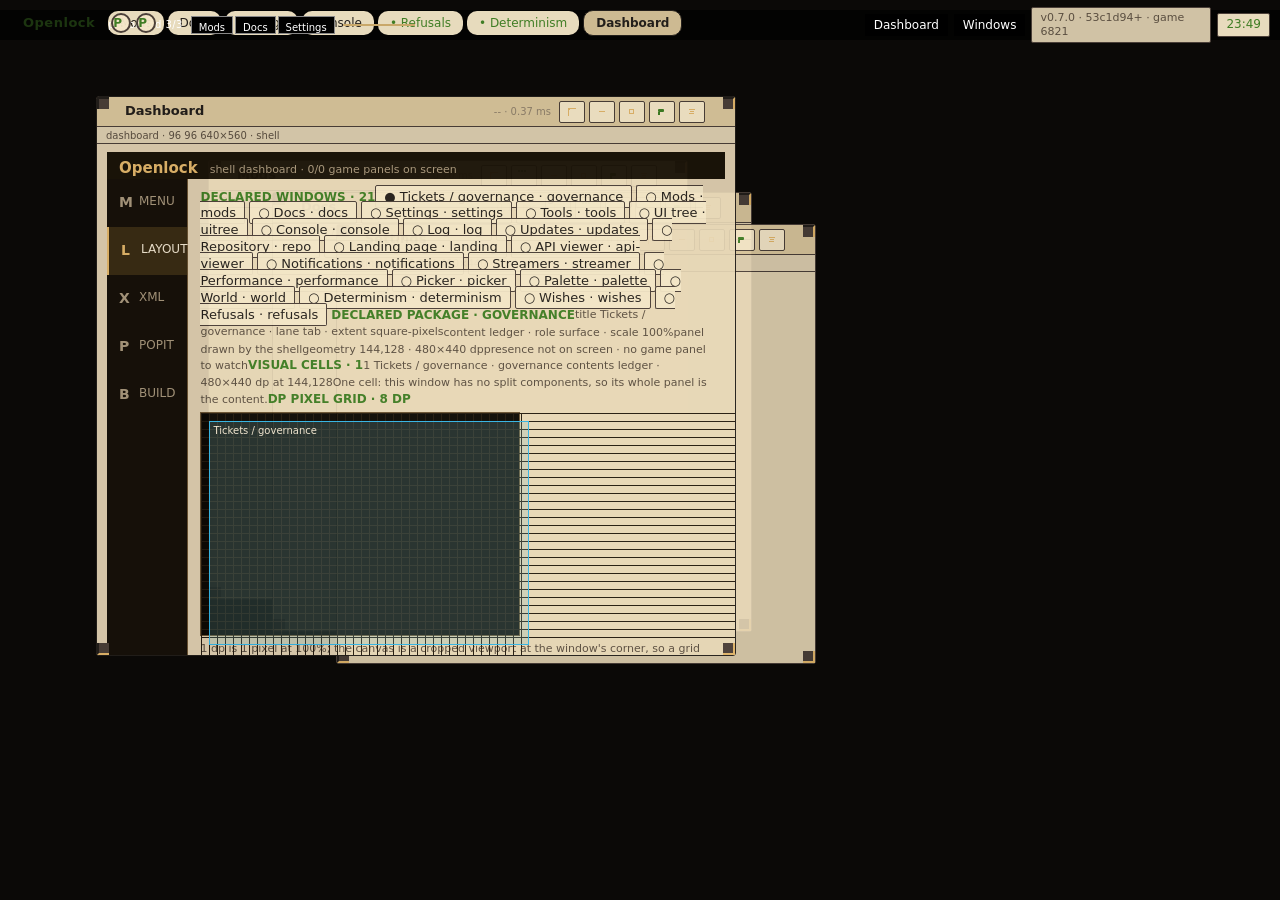
==== commit d18eb796: "Assert the layout __proto__ refusals and version the popit suite chrome-test now drives the host's s" ====
--- a/docs/shell-minimal.html
+++ b/docs/shell-minimal.html
@@ -5077,7 +5077,7 @@
 
 </script>
 <script>
-var SHELL = {"format":"shploingus.recipe/3","name":"alpha-shell","version":"v1-alpha","windows":[{"id":"governance","line":48,"title":"Tickets / governance","content":"ledger","contentLine":50,"lane":"tab","extent":"square-pixels","theme-role":"surface","behavior":"drag,resize,maximize,minimize,close","layout":"minimize,maximize,close,title-position","record-id":"window-governance","panel":"","scale":100,"x":144,"y":128,"width":480,"height":440,"minWidth":240,"minHeight":192,"opacity":930,"elevation":1,"pinnable":true,"view":"ledger"},{"id":"mods","line":62,"title":"Mods","content":"mods","contentLine":64,"lane":"tab","extent":"square-pixels","theme-role":"surface","behavior":"drag,resize,maximize,minimize,close","layout":"minimize,maximize,close,title-position","record-id":"window-mods","panel":"","scale":100,"x":208,"y":160,"width":480,"height":440,"minWidth":240,"minHeight":192,"opacity":930,"elevation":1,"pinnable":true,"layers":[{"id":"mods","title":"Package tools","surface":"grid","hint":"A package is mounted by the server; these tools inspect what it delivered.","actions":[{"id":"uitree","label":"UI tree","window":"uitree"},{"id":"settings","label":"Settings","window":"settings"},{"id":"performance","label":"Performance","window":"performance"},{"id":"picker","label":"Picker","window":"picker"}],"line":495}],"view":"mods"},{"id":"docs","line":76,"title":"Docs","content":"ledger","contentLine":78,"lane":"tab","extent":"square-pixels","theme-role":"surface","behavior":"drag,resize,maximize,minimize,close","layout":"minimize,maximize,close,title-position","record-id":"window-docs","panel":"","scale":100,"x":272,"y":192,"width":480,"height":440,"minWidth":240,"minHeight":192,"opacity":930,"elevation":1,"pinnable":true,"layers":[{"id":"docs","title":"Record tools","surface":"grid","hint":"The repository, landing page and update record are the motd addon's window shape.","actions":[{"id":"repo","label":"Repository","window":"repo"},{"id":"landing","label":"Landing page","window":"landing"},{"id":"updates","label":"Updates","window":"updates"},{"id":"picker","label":"Picker","window":"picker"}],"line":519}],"view":"ledger"},{"id":"settings","line":90,"title":"Settings","content":"settings","contentLine":92,"lane":"control","extent":"square-pixels","theme-role":"surface","behavior":"drag,resize,maximize,minimize,close","layout":"minimize,maximize,close,title-position","record-id":"window-settings","panel":"","scale":100,"x":336,"y":224,"width":480,"height":440,"minWidth":240,"minHeight":192,"opacity":930,"elevation":1,"pinnable":true,"view":"settings"},{"id":"tools","line":104,"title":"Tools","content":"tools","contentLine":106,"lane":"tab","extent":"square-pixels","theme-role":"surface","behavior":"drag,resize,maximize,minimize,close","layout":"minimize,maximize,close,title-position","record-id":"window-tools","panel":"","scale":100,"x":400,"y":256,"width":480,"height":440,"minWidth":240,"minHeight":192,"opacity":930,"elevation":1,"pinnable":true,"view":"tools"},{"id":"uitree","line":226,"title":"UI tree","content":"ui-tree","contentLine":228,"lane":"control","extent":"square-pixels","theme-role":"surface","behavior":"drag,resize,maximize,minimize,close","layout":"minimize,maximize,close,title-position","record-id":"window-uitree","panel":"","scale":100,"x":48,"y":90,"width":760,"height":560,"minWidth":360,"minHeight":260,"opacity":940,"elevation":1,"pinnable":true,"view":"ui-tree"},{"id":"console","line":240,"title":"Console","content":"console","contentLine":242,"lane":"control","extent":"square-pixels","theme-role":"surface","behavior":"drag,resize,maximize,minimize,close","layout":"minimize,maximize,close,title-position","record-id":"window-console","panel":"","scale":100,"x":16,"y":96,"width":640,"height":440,"minWidth":320,"minHeight":192,"opacity":930,"elevation":1,"pinnable":false,"view":"console"},{"id":"log","line":256,"title":"Log","content":"log","contentLine":258,"lane":"frame","extent":"square-pixels","theme-role":"surface","behavior":"drag,resize,maximize,minimize,close","layout":"minimize,maximize,close,title-position","record-id":"window-log","panel":"","scale":100,"x":80,"y":128,"width":640,"height":440,"minWidth":320,"minHeight":192,"opacity":930,"elevation":1,"pinnable":false,"view":"log"},{"id":"updates","line":272,"title":"Updates","content":"updates","contentLine":274,"lane":"control","extent":"square-pixels","theme-role":"surface","behavior":"drag,resize,maximize,minimize,close","layout":"minimize,maximize,close,title-position","record-id":"window-updates","panel":"","scale":100,"x":744,"y":96,"width":420,"height":300,"minWidth":280,"minHeight":180,"opacity":930,"elevation":1,"pinnable":true,"view":"updates"},{"id":"repo","line":286,"title":"Repository","content":"repo","contentLine":288,"lane":"frame","extent":"square-pixels","theme-role":"surface","behavior":"drag,resize,maximize,minimize,close","layout":"minimize,maximize,close,title-position","record-id":"window-repo","panel":"","scale":100,"x":768,"y":128,"width":420,"height":260,"minWidth":280,"minHeight":160,"opacity":930,"elevation":1,"pinnable":true,"view":"repo"},{"id":"landing","line":300,"title":"Landing page","content":"landing","contentLine":302,"lane":"frame","extent":"square-pixels","theme-role":"surface","behavior":"drag,resize,maximize,minimize,close","layout":"minimize,maximize,close,title-position","record-id":"window-landing","panel":"","scale":100,"x":792,"y":160,"width":420,"height":260,"minWidth":280,"minHeight":160,"opacity":930,"elevation":1,"pinnable":true,"view":"landing"},{"id":"api-viewer","line":314,"title":"API viewer","content":"api-viewer","contentLine":316,"lane":"frame","extent":"square-pixels","theme-role":"surface","behavior":"drag,resize,maximize,minimize,close","layout":"minimize,maximize,close,title-position","record-id":"window-api-viewer","panel":"","scale":100,"x":144,"y":160,"width":640,"height":440,"minWidth":320,"minHeight":192,"opacity":930,"elevation":1,"pinnable":false,"view":"api-viewer"},{"id":"notifications","line":328,"title":"Notifications","content":"notifications","contentLine":330,"lane":"beacon","extent":"square-pixels","theme-role":"surface","behavior":"drag,resize,maximize,minimize,close","layout":"minimize,maximize,close,title-position","record-id":"window-notifications","panel":"","scale":100,"x":208,"y":192,"width":480,"height":440,"minWidth":240,"minHeight":192,"opacity":930,"elevation":1,"pinnable":true,"view":"notifications"},{"id":"streamer","line":342,"title":"Streamers","content":"streamer","contentLine":344,"lane":"motion","extent":"square-pixels","theme-role":"hud","behavior":"drag,resize,maximize,minimize,close","layout":"minimize,close,title-position","record-id":"window-streamer","panel":"","scale":100,"x":500,"y":500,"width":500,"height":500,"minWidth":500,"minHeight":500,"opacity":930,"elevation":0,"pinnable":true,"refused":"no streamer source exists on this build; there is nothing to mount"},{"id":"performance","line":360,"title":"Performance","content":"performance","contentLine":362,"lane":"control","extent":"square-pixels","theme-role":"surface","behavior":"drag,resize,maximize,minimize,close","layout":"minimize,maximize,close,title-position","record-id":"window-performance","panel":"","scale":100,"x":400,"y":96,"width":620,"height":460,"minWidth":360,"minHeight":260,"opacity":930,"elevation":1,"pinnable":true,"layers":[{"id":"performance","title":"Measurement tools","surface":"grid","hint":"Readings are sampled while this window is open; the log keeps the last 64 entries.","actions":[{"id":"uitree","label":"UI tree","window":"uitree"},{"id":"picker","label":"Picker","window":"picker"},{"id":"reconcile","label":"Reconcile","window":""}],"line":503}],"view":"performance"},{"id":"picker","line":377,"title":"Picker","content":"picker","contentLine":379,"lane":"control","extent":"square-pixels","theme-role":"surface","behavior":"drag,resize,maximize,minimize,close","layout":"minimize,maximize,close,title-position","record-id":"window-picker","panel":"","scale":100,"x":680,"y":160,"width":520,"height":500,"minWidth":380,"minHeight":300,"opacity":930,"elevation":1,"pinnable":true,"view":"picker"},{"id":"palette","line":393,"title":"Palette","content":"palette","contentLine":395,"lane":"control","extent":"square-pixels","theme-role":"surface","behavior":"drag,resize,maximize,minimize,close","layout":"minimize,maximize,close,title-position","record-id":"window-palette","panel":"","scale":100,"x":680,"y":184,"width":460,"height":470,"minWidth":360,"minHeight":300,"opacity":930,"elevation":1,"pinnable":true,"view":"palette"},{"id":"world","line":424,"title":"World","content":"world-view","contentLine":426,"lane":"world","extent":"square-pixels","theme-role":"hud","behavior":"drag","layout":"minimize,close,title-position","record-id":"window-world","panel":"","scale":100,"x":16,"y":48,"width":336,"height":489,"minWidth":240,"minHeight":192,"opacity":930,"elevation":0,"pinnable":true,"view":"world-view"},{"id":"determinism","line":438,"title":"Determinism","content":"readout","contentLine":440,"lane":"frame","extent":"square-pixels","theme-role":"hud","behavior":"drag,resize,maximize,minimize,close","layout":"minimize,close,title-position","record-id":"window-determinism","panel":"","scale":100,"x":16,"y":378,"width":336,"height":342,"minWidth":240,"minHeight":192,"opacity":930,"elevation":0,"pinnable":true,"view":"readout"},{"id":"wishes","line":455,"title":"Wishes","content":"wishes","contentLine":457,"lane":"beacon","extent":"square-pixels","theme-role":"hud","behavior":"drag,resize,maximize,minimize,close","layout":"minimize,close,title-position","record-id":"window-wishes","panel":"","scale":100,"x":928,"y":96,"width":336,"height":260,"minWidth":240,"minHeight":192,"opacity":930,"elevation":1,"pinnable":true,"view":"wishes"},{"id":"refusals","line":469,"title":"Refusals","content":"table","contentLine":471,"lane":"beacon","extent":"square-pixels","theme-role":"hud","behavior":"drag,resize,maximize,minimize,close","layout":"minimize,close,title-position","record-id":"window-refusals","panel":"","scale":100,"x":928,"y":378,"width":336,"height":342,"minWidth":240,"minHeight":192,"opacity":930,"elevation":1,"pinnable":true,"view":"table"}],"tabs":["mods","docs","settings"],"bar":"console","filed":[{"window":"api-viewer","tab":"mods","line":539},{"window":"wishes","tab":"docs","line":540},{"window":"refusals","tab":"docs","line":541},{"window":"notifications","tab":"settings","line":542},{"window":"uitree","tab":"settings","line":543},{"window":"determinism","tab":"settings","line":544},{"window":"updates","tab":"settings","line":551},{"window":"performance","tab":"settings","line":552},{"window":"picker","tab":"settings","line":553},{"window":"repo","tab":"docs","line":554},{"window":"landing","tab":"docs","line":555}],"pins":["refusals","determinism"],"layers":[{"id":"inventory","title":"Inventory tools","surface":"grid","hint":"Select a tool, then a slot. The surface is data from this package.","actions":[{"id":"trees","label":"Crafting trees","window":"trees"},{"id":"refusals","label":"Refusals","window":"refusals"},{"id":"picker","label":"Picker","window":"picker"},{"id":"reconcile","label":"Reconcile","window":""}],"line":487},{"id":"mods","title":"Package tools","surface":"grid","hint":"A package is mounted by the server; these tools inspect what it delivered.","actions":[{"id":"uitree","label":"UI tree","window":"uitree"},{"id":"settings","label":"Settings","window":"settings"},{"id":"performance","label":"Performance","window":"performance"},{"id":"picker","label":"Picker","window":"picker"}],"line":495},{"id":"performance","title":"Measurement tools","surface":"grid","hint":"Readings are sampled while this window is open; the log keeps the last 64 entries.","actions":[{"id":"uitree","label":"UI tree","window":"uitree"},{"id":"picker","label":"Picker","window":"picker"},{"id":"reconcile","label":"Reconcile","window":""}],"line":503},{"id":"map-plan","title":"Map tools","surface":"grid","hint":"Frame the live surfaces, or open the record views filed beside the map.","actions":[{"id":"skin","label":"Popit surface","window":""},{"id":"minimap","label":"Minimap","window":"minimap"},{"id":"world","label":"World","window":"world"},{"id":"abilities","label":"Abilities","window":"abilities"},{"id":"picker","label":"Picker","window":"picker"}],"line":510},{"id":"docs","title":"Record tools","surface":"grid","hint":"The repository, landing page and update record are the motd addon's window shape.","actions":[{"id":"repo","label":"Repository","window":"repo"},{"id":"landing","label":"Landing page","window":"landing"},{"id":"updates","label":"Updates","window":"updates"},{"id":"picker","label":"Picker","window":"picker"}],"line":519}],"refusals":[{"file":"package.shspec","line":344,"subject":"streamer","why":"content 'streamer': no streamer source exists on this build; there is nothing to mount"},{"file":"package.cells","line":2,"subject":"cells 1","why":"the host draws composed panels only; a cell raster, its layers and frames cannot be mounted here"},{"file":"frames/MAP-0001.frame","line":11,"subject":"MAP-0001","why":"cell data frame: shaper 'profile32' and its projection cannot be drawn as a Panorama panel"},{"file":"frames/MAP-0002.frame","line":11,"subject":"MAP-0002","why":"cell data frame: shaper 'profile32' and its projection cannot be drawn as a Panorama panel"},{"file":"frames/MAP-0003.frame","line":11,"subject":"MAP-0003","why":"cell data frame: shaper 'profile32' and its projection cannot be drawn as a Panorama panel"},{"file":"frames/MAP-0004.frame","line":11,"subject":"MAP-0004","why":"cell data frame: shaper 'profile32' and its projection cannot be drawn as a Panorama panel"},{"file":"frames/MAP-0005.frame","line":11,"subject":"MAP-0005","why":"cell data frame: shaper 'profile32' and its projection cannot be drawn as a Panorama panel"},{"file":"frames/MAP-0006.frame","line":11,"subject":"MAP-0006","why":"cell data frame: shaper 'profile32' and its projection cannot be drawn as a Panorama panel"},{"file":"frames/MAP-0007.frame","line":11,"subject":"MAP-0007","why":"cell data frame: shaper 'profile32' and its projection cannot be drawn as a Panorama panel"}],"wishes":[{"id":"package:package.shspec","kind":"package","surface":"package.shspec","line":1,"plan":"load package.shspec","state":"loaded","why":"","detail":"unsigned"},{"id":"package:deadlock.windows","kind":"package","surface":"deadlock.windows","line":1,"plan":"load deadlock.windows","state":"loaded","why":"","detail":"unsigned"},{"id":"package:package.cells","kind":"package","surface":"package.cells","line":1,"plan":"load package.cells","state":"loaded","why":"","detail":"unsigned"},{"id":"package:patches/openlock.baselines.shspec","kind":"package","surface":"patches/openlock.baselines.shspec","line":1,"plan":"load patches/openlock.baselines.shspec","state":"loaded","why":"","detail":"unsigned"},{"id":"content:streamer","kind":"content","surface":"package.shspec","line":344,"plan":"open Streamers","state":"missing","why":"content 'streamer': no streamer source exists on this build; there is nothing to mount","detail":""},{"id":"renderer:map-plan","kind":"renderer","surface":"package.shspec","line":1,"plan":"frame content 'map-plan'","state":"differs","why":"renderers differ: CitadelHudMap, CitadelHudMapScreen, HudMap","detail":"the game answers this content with more than one live panel; the first is the window map-plan"},{"id":"renderer:minimap","kind":"renderer","surface":"package.shspec","line":1,"plan":"frame content 'minimap'","state":"differs","why":"renderers differ: CitadelHudMinimap, HudMinimap, minimap","detail":"the game answers this content with more than one live panel; the first is the window minimap"},{"id":"renderer:abilities","kind":"renderer","surface":"package.shspec","line":1,"plan":"frame content 'abilities'","state":"differs","why":"renderers differ: AbilitiesContainer, CitadelHudAbilities, HudAbilities, abilities","detail":"the game answers this content with more than one live panel; the first is the window abilities"},{"id":"renderer:hero-select","kind":"renderer","surface":"package.shspec","line":1,"plan":"frame content 'hero-select'","state":"differs","why":"renderers differ: CitadelDashboard, CitadelHeroGrid, hero_grid","detail":"the game answers this content with more than one live panel; the first is the window hero-select"},{"id":"renderer:quickbuy","kind":"renderer","surface":"package.shspec","line":1,"plan":"frame content 'quickbuy'","state":"differs","why":"renderers differ: HudQuickbuy, quickbuy","detail":"the game answers this content with more than one live panel; the first is the window quickbuy"},{"id":"renderer:combat-log","kind":"renderer","surface":"package.shspec","line":1,"plan":"frame content 'combat-log'","state":"differs","why":"renderers differ: CitadelHudCombatLog, combat","detail":"the game answers this content with more than one live panel; the first is the window combat-log"},{"id":"renderer:game-settings","kind":"renderer","surface":"package.shspec","line":1,"plan":"frame content 'game-settings'","state":"differs","why":"renderers differ: CitadelHudEscapeMenu, escapemenu","detail":"the game answers this content with more than one live panel; the first is the window game-settings"},{"id":"game:citadel@D:/SteamLibrary/steamapps/common/Deadlock","kind":"game","surface":"citadel/gameinfo.gi","line":1,"plan":"load the shell UI into citadel · game · release shape · D:/SteamLibrary/steamapps/common/Deadlock","state":"loaded","why":"","detail":"renderer panorama at game/citadel/panorama · release shape · D:/SteamLibrary/steamapps/common/Deadlock"},{"id":"game:citadel@D:/Users/alacrity/Documents/Documents/deadlockpreview/Project8Staging/Reduced_CSDK_10","kind":"game","surface":"citadel/gameinfo.gi","line":1,"plan":"load the installer host into citadel · tools · dev shape · D:/Users/alacrity/Documents/Documents/deadlockpreview/Project8Staging/Reduced_CSDK_10","state":"loaded","why":"","detail":"renderer panorama at content/citadel/panorama · dev shape · D:/Users/alacrity/Documents/Documents/deadlockpreview/Project8Staging/Reduced_CSDK_10"},{"id":"game:citadel@D:/Users/alacrity/Downloads/Reduced_CSDK_12","kind":"game","surface":"citadel/gameinfo.gi","line":1,"plan":"load the installer host into citadel · tools · dev shape · D:/Users/alacrity/Downloads/Reduced_CSDK_12","state":"loaded","why":"","detail":"renderer panorama at content/citadel/panorama · dev shape · D:/Users/alacrity/Downloads/Reduced_CSDK_12"},{"id":"game:citadel@H:/SteamLibrary/steamapps/common/Deadlock","kind":"game","surface":"citadel/gameinfo.gi","line":1,"plan":"load the shell UI into citadel · game · release shape · H:/SteamLibrary/steamapps/common/Deadlock","state":"planned","why":"the shell is not installed in this tree","detail":"renderer panorama at game/citadel/panorama · release shape · H:/SteamLibrary/steamapps/common/Deadlock"},{"id":"game:citadel@D:/Users/alacrity/Documents/Documents/Reduced_CSDK_12","kind":"game","surface":"citadel/gameinfo.gi","line":1,"plan":"load the installer host into citadel · tools · release shape · D:/Users/alacrity/Documents/Documents/Reduced_CSDK_12","state":"loaded","why":"","detail":"renderer panorama at game/citadel/panorama · release shape · D:/Users/alacrity/Documents/Documents/Reduced_CSDK_12"},{"id":"game:citadel@D:/Users/alacrity/Documents/Reduced_CSDK_12","kind":"game","surface":"citadel/gameinfo.gi","line":1,"plan":"load the installer host into citadel · tools · release shape · D:/Users/alacrity/Documents/Reduced_CSDK_12","state":"planned","why":"the installer host is not installed in this tree","detail":"renderer panorama at content/citadel/panorama · release shape · D:/Users/alacrity/Documents/Reduced_CSDK_12"},{"id":"game:core@F:/Downloaded Files/CSwin64_build_10924","kind":"game","surface":"core/gameinfo.gi","line":1,"plan":"load the installer host into core · tools · release shape · F:/Downloaded Files/CSwin64_build_10924","state":"planned","why":"the installer host is not installed in this tree","detail":"renderer panorama at game/core/panorama · release shape · F:/Downloaded Files/CSwin64_build_10924"},{"id":"store:Alpha Shell","kind":"store","surface":"landing/tools/addons.json","line":1,"plan":"install Alpha Shell","state":"loaded","why":"","detail":"shploingus.recipe/3 · game 6821 · https://github.com/alacripose/dl-openshell/tree/main/shell/alpha-shell"},{"id":"store:Server MOTD","kind":"store","surface":"landing/tools/addons.json","line":1,"plan":"install Server MOTD","state":"planned","why":"available from the GitHub addon store","detail":"SHPKG003 · VPK · game 6821 · https://github.com/alacripose/dl-openshell/tree/main/examples/motd-addon"}],"cellsFormat":"shploingus.cells/1","cellsVersion":1,"envelopes":[{"format":"openlock.envelope/1","state":"unsigned","authority":"","key":"","work":0,"nonce":"","digest":"","line":1,"refusals":[],"file":"package.shspec"},{"format":"openlock.envelope/1","state":"unsigned","authority":"","key":"","work":0,"nonce":"","digest":"","line":1,"refusals":[],"file":"deadlock.windows"},{"format":"openlock.envelope/1","state":"unsigned","authority":"","key":"","work":0,"nonce":"","digest":"","line":1,"refusals":[],"file":"package.cells"},{"format":"openlock.envelope/1","state":"unsigned","authority":"","key":"","work":0,"nonce":"","digest":"","line":1,"refusals":[],"file":"patches/openlock.baselines.shspec"}],"searchPaths":[{"kind":"Game","path":"citadel/deadworks_mods","line":65,"exists":true,"mounts":"vpk"},{"kind":"addonroot","path":"citadel/deadworks_addons","line":66,"exists":true,"mounts":"empty"},{"kind":"Game","path":"citadel/grimoire","line":68,"exists":true,"mounts":"empty"},{"kind":"Game","path":"citadel/addons","line":69,"exists":true,"mounts":"empty"},{"kind":"Game","path":"citadel/addons/mods","line":70,"exists":true,"mounts":"panorama tree"},{"kind":"Game","path":"citadel","line":80,"exists":true,"mounts":"vpk"},{"kind":"Game","path":"core","line":81,"exists":true,"mounts":"vpk"}],"searchPathsSource":"gameinfo.gi","tools":[{"name":"resourcecompiler","path":"game/bin/win64/resourcecompiler.exe","exists":true},{"name":"CSDKCfgVPK","path":"sdk/bin/win64/CSDKCfgVPK.exe","exists":true},{"name":"resourcecopy","path":"sdk/bin/win64/resourcecopy.exe","exists":true},{"name":"Source2Viewer","path":"downloads/Source2Viewer.exe","exists":true}],"installs":[{"path":"D:/SteamLibrary/steamapps/common/Deadlock","kind":"tools","shell":"mounted","vpkBytes":2228849,"toolsPresent":1,"toolsTotal":3,"version":"2026-10-30 01:01:48","build":{"grade":"player","stage":"installed","state":"ok","finishedAt":"2026-10-30 01:01:48","vpkBytes":2228849},"exe":"D:/SteamLibrary/steamapps/common/Deadlock/game/bin/win64/deadlock.exe"},{"path":"D:/Users/alacrity/Documents/Documents/deadlockpreview/Project8Staging/Reduced_CSDK_10","kind":"tools","shell":"mounted","vpkBytes":0,"toolsPresent":2,"toolsTotal":3,"version":"2026-10-30 01:00:38","build":{"grade":"dev","stage":"installed","state":"ok","finishedAt":"2026-10-30 01:00:38","vpkBytes":0},"exe":"D:/Users/alacrity/Documents/Documents/deadlockpreview/Project8Staging/Reduced_CSDK_10/game/bin/win64/project8.exe"},{"path":"D:/Users/alacrity/Downloads/Reduced_CSDK_12","kind":"tools","shell":"installed, not mounted","vpkBytes":0,"toolsPresent":3,"toolsTotal":3,"version":"2026-10-30 01:01:00","build":{"grade":"dev","stage":"installed","state":"ok","finishedAt":"2026-10-30 01:01:00","vpkBytes":0},"exe":"D:/Users/alacrity/Downloads/Reduced_CSDK_12/game/bin/win64/deadlock.exe"},{"path":"H:/SteamLibrary/steamapps/common/Deadlock","kind":"game","shell":"not installed","vpkBytes":0,"toolsPresent":0,"toolsTotal":3,"version":"","build":{},"exe":"H:/SteamLibrary/steamapps/common/Deadlock/game/bin/win64/deadlock.exe"}],"gameInstalls":[{"path":"D:/SteamLibrary/steamapps/common/Deadlock","game":"citadel","role":"game","compatible":true,"why":"","shell":"mounted","panorama":"game/citadel/panorama","shape":"release"},{"path":"D:/Users/alacrity/Documents/Documents/deadlockpreview/Project8Staging/Reduced_CSDK_10","game":"citadel","role":"tools","compatible":true,"why":"","shell":"mounted","panorama":"content/citadel/panorama","shape":"dev"},{"path":"D:/Users/alacrity/Downloads/Reduced_CSDK_12","game":"citadel","role":"tools","compatible":true,"why":"","shell":"installed, not mounted","panorama":"content/citadel/panorama","shape":"dev"},{"path":"H:/SteamLibrary/steamapps/common/Deadlock","game":"citadel","role":"game","compatible":true,"why":"","shell":"not installed","panorama":"game/citadel/panorama","shape":"release"},{"path":"D:/Users/alacrity/Documents/Documents/Reduced_CSDK_12","game":"citadel","role":"tools","compatible":true,"why":"","shell":"installed","panorama":"game/citadel/panorama","shape":"release"},{"path":"D:/Users/alacrity/Documents/Reduced_CSDK_12","game":"citadel","role":"tools","compatible":true,"why":"","shell":"not installed","panorama":"content/citadel/panorama","shape":"release"},{"path":"F:/Downloaded Files/CSwin64_build_10924","game":"core","role":"tools","compatible":true,"why":"","shell":"not installed","panorama":"game/core/panorama","shape":"release"}],"layouts":[],"steamName":"","build":{"version":"0.7.0","commit":"53c1d94","branch":"main","dirty":true,"sourceDigest":"8cb42a2973485548b1a9771bfae7b5cf35235f4744886d3eabbb54123dee7111","gameVersion":"6821","generatedAt":"2026-10-30 01:06","grade":"player","deadlockRevision":"11170534","label":"v0.7.0  ·  53c1d94+  ·  game 6821"},"themes":{"default":"popit","defaultForm":"popit","forms":[{"id":"popit","label":"Popit (LBP3)","renderer":"popit"},{"id":"ios","label":"iOS 6 SpringBoard","renderer":"generic"},{"id":"material","label":"Material Design 1","renderer":"generic"},{"id":"touchwiz","label":"TouchWiz Nature UX","renderer":"generic"}],"renderers":{"default":"generic","popit":{"available":true,"label":"Popit suite port"}},"order":["popit","deadlock","alpha","holo","material","ios","touchwiz"],"schemes":[{"id":"popit","label":"Popit","source":"LittleBigPlanet Popit suite (LBP3 window form)","roles":{"body":"#E8D9B8F2","panel":"#F4E7C8F2","title":"#D8C49AF2","meta":"#DCCDAEF2","border":"#4A3F38","borderStrong":"#231F1B","ink":"#231F1B","muted":"#5A4E40","accent":"#3F7D24","alert":"#D95B2B","alertBody":"#F0D2C4F2","accentSoft":"#3F7D2422","accentStrong":"#3F7D2455","borderSoft":"#4A3F3866"},"rules":[{"selector":".CitadelHudTopBar","property":"background-color","role":"body","line":22},{"selector":".CitadelHudTopBar","property":"border-color","role":"borderStrong","line":23},{"selector":".CitadelHudHeroShop","property":"background-color","role":"body","line":24},{"selector":".CitadelHudHeroShop","property":"border-color","role":"accent","line":25}],"extensions":[],"palette":[{"slot":"body","label":"Window body","value":"#E8D9B8F2","steps":["#F4E7C8","#EADBB4","#CFE6E4","#FFD9CE","#2A2422"]},{"slot":"panel","label":"Panel","value":"#F4E7C8F2","steps":["#FFF8E8","#E8DCC0","#BFD8E8","#F6C8B8","#3A312D"]},{"slot":"accent","label":"Accent","value":"#3F7D24","steps":["#6FBF3F","#4F9E2F","#8FD95A","#2E7DFF","#FF8A00"]},{"slot":"alert","label":"Alert","value":"#D95B2B","steps":["#E0452F","#FF8A00","#FFD500","#FF2300","#C0362A"]},{"slot":"ink","label":"Ink","value":"#231F1B","steps":["#2A2422","#3A312D","#121212","#4A3F38","#FFF8E8"]},{"slot":"border","label":"Rule","value":"#4A3F38","steps":["#2A2422","#4A3F38","#8A7F70","#6FBF3F","#FFD500"]},{"slot":"muted","label":"Muted ink","value":"#5A4E40","steps":["#7A6F62","#8A7F70","#5A5148","#B8A894","#CFC4B4"]}],"paint":[{"selector":".LauncherLabel","property":"color","role":"accent"},{"selector":".Clock","property":"background-color","role":"panel"},{"selector":".Clock","property":"border-color","role":"border"},{"selector":".Clock","property":"color","role":"accent"},{"selector":".VersionLabel","property":"background-color","role":"meta"},{"selector":".VersionLabel","property":"border-color","role":"border"},{"selector":".VersionLabel","property":"color","role":"muted"},{"selector":".ShellTab","property":"background-color","role":"panel"},{"selector":".ShellTab","property":"border-color","role":"border"},{"selector":".WindowFrame","property":"background-color","role":"body"},{"selector":".WindowFrame","property":"border-color","role":"border"},{"selector":".WindowTitle","property":"background-color","role":"title"},{"selector":".WindowTitle","property":"border-bottom-color","role":"border"},{"selector":".WindowTitleLabel","property":"color","role":"ink"},{"selector":".WindowButton","property":"background-color","role":"panel"},{"selector":".WindowButton","property":"border-color","role":"border"},{"selector":".WindowGlyph","property":"color","role":"accent"},{"selector":".IconBar","property":"background-color","role":"accent"},{"selector":".IconHalf","property":"background-color","role":"accent"},{"selector":".IconPinHead","property":"background-color","role":"accent"},{"selector":".IconPinStem","property":"background-color","role":"accent"},{"selector":".IconLeft","property":"border-color","role":"accent"},{"selector":".IconRight","property":"border-color","role":"accent"},{"selector":".WindowMeta","property":"background-color","role":"meta"},{"selector":".WindowMeta","property":"border-bottom-color","role":"border"},{"selector":".WindowMetaLabel","property":"color","role":"muted"},{"selector":".WindowBody","property":"color","role":"ink"},{"selector":".ViewHeading","property":"color","role":"accent"},{"selector":".ViewLine","property":"color","role":"ink"},{"selector":".ViewMuted","property":"color","role":"muted"},{"selector":".ViewAction","property":"background-color","role":"panel"},{"selector":".ViewAction","property":"border-color","role":"border"},{"selector":".ConsoleEntry","property":"background-color","role":"meta"},{"selector":".ConsoleEntry","property":"border-color","role":"border"},{"selector":".ConsoleEntry","property":"color","role":"ink"},{"selector":".UiFieldLabel","property":"color","role":"muted"},{"selector":".ContextMenu","property":"background-color","role":"body"},{"selector":".ContextMenu","property":"border-color","role":"borderStrong"},{"selector":".ContextTitle","property":"color","role":"muted"},{"selector":".DwellInfo","property":"background-color","role":"body"},{"selector":".DwellInfo","property":"border-color","role":"border"},{"selector":".DwellTitle","property":"color","role":"ink"},{"selector":".DwellBody","property":"color","role":"muted"},{"selector":".WindowRefusal","property":"background-color","role":"alertBody"},{"selector":".WindowRefusal","property":"border-top-color","role":"alert"},{"selector":".WindowRefusal","property":"color","role":"alert"},{"selector":".PanelWindow","property":"border-color","role":"border"},{"selector":".ResizeGrip","property":"background-color","role":"border"},{"selector":".ResizeGrip","property":"border-top-color","role":"borderStrong"},{"selector":".ResizeGrip","property":"border-left-color","role":"borderStrong"},{"selector":".DropCell","property":"background-color","role":"accentSoft"},{"selector":".DropCell","property":"border-color","role":"borderSoft"},{"selector":".Toast","property":"background-color","role":"title"},{"selector":".Toast","property":"border-color","role":"border"},{"selector":".Toast","property":"border-left-color","role":"accent"},{"selector":".ToastTitle","property":"color","role":"ink"},{"selector":".ToastBody","property":"color","role":"muted"},{"selector":".UpdateModal","property":"background-color","role":"body"},{"selector":".UpdateModal","property":"border-color","role":"borderStrong"},{"selector":".UpdateTitle","property":"color","role":"accent"},{"selector":".UpdateBody","property":"color","role":"ink"},{"selector":".UpdateCountdown","property":"color","role":"muted"},{"selector":".SchemeButton","property":"background-color","role":"panel"},{"selector":".SchemeButton","property":"border-color","role":"border"},{"selector":".SchemeLabel","property":"color","role":"accent"},{"selector":".PopitDismiss","property":"background-color","role":"borderStrong"},{"selector":".PopitPlate","property":"background-color","role":"body"},{"selector":".PopitPlate","property":"border-color","role":"border"},{"selector":".PopitTail","property":"background-color","role":"body"},{"selector":".PopitTail","property":"border-color","role":"borderStrong"},{"selector":".PopitHexEdge","property":"background-color","role":"border"},{"selector":".PopitHeaderTitle","property":"color","role":"ink"},{"selector":".PopitFrameBadge","property":"background-color","role":"panel"},{"selector":".PopitFrameBadge","property":"border-color","role":"border"},{"selector":".PopitModePill","property":"background-color","role":"panel"},{"selector":".PopitModePill","property":"border-color","role":"border"},{"selector":".PopitMode","property":"color","role":"muted"},{"selector":".PopitTile","property":"background-color","role":"panel"},{"selector":".PopitTile","property":"border-color","role":"border"},{"selector":".PopitTileLabel","property":"color","role":"ink"},{"selector":".PopitDetail","property":"color","role":"ink"},{"selector":".PopitHint","property":"color","role":"muted"},{"selector":".PopitBeam","property":"background-color","role":"accent"},{"selector":".IconPopitDot","property":"background-color","role":"accent"},{"selector":".PerfGraph","property":"background-color","role":"meta"},{"selector":".PerfGraph","property":"border-color","role":"border"},{"selector":".PerfBar","property":"background-color","role":"accent"},{"selector":".PerfValue","property":"color","role":"ink"},{"selector":".PerfMuted","property":"color","role":"muted"},{"selector":".PickerHighlight","property":"border-color","role":"borderStrong"},{"selector":".PickerBadge","property":"background-color","role":"body"},{"selector":".PickerBadge","property":"border-color","role":"border"},{"selector":".PickerBadgeLabel","property":"color","role":"ink"},{"selector":".PickerCancel","property":"background-color","role":"panel"},{"selector":".PickerCancel","property":"border-color","role":"border"},{"selector":".PaletteRow","property":"background-color","role":"meta"},{"selector":".PaletteRow","property":"border-color","role":"border"},{"selector":".PaletteName","property":"color","role":"ink"},{"selector":".PaletteValue","property":"color","role":"muted"},{"selector":".PaletteNote","property":"color","role":"muted"},{"selector":".PaletteReset","property":"background-color","role":"panel"},{"selector":".PaletteReset","property":"border-color","role":"border"},{"selector":".PickerTarget","property":"color","role":"accent"},{"selector":".PickerHint","property":"color","role":"muted"},{"selector":".CitadelHudTopBar","property":"background-color","role":"body"},{"selector":".CitadelHudTopBar","property":"border-color","role":"borderStrong"},{"selector":".CitadelHudHeroShop","property":"background-color","role":"body"},{"selector":".CitadelHudHeroShop","property":"border-color","role":"accent"}]},{"id":"deadlock","label":"Deadlock default","source":"citadel_base_styles.vcss_c @define","roles":{"body":"#10130D","panel":"#1A1A1A","title":"#2E2C27","meta":"#10130D","border":"#444444FF","borderStrong":"#FFED79","ink":"#FFEFD7","muted":"#C6C6C6","accent":"#5FE69E","alert":"#EE5945","alertBody":"#2E1512","accentSoft":"#5FE69E22","accentStrong":"#5FE69E55","borderSoft":"#44444466"},"rules":[],"extensions":[],"palette":[{"slot":"body","label":"Window body","value":"#10130D","steps":["#F4E7C8","#EADBB4","#CFE6E4","#FFD9CE","#2A2422"]},{"slot":"panel","label":"Panel","value":"#1A1A1A","steps":["#FFF8E8","#E8DCC0","#BFD8E8","#F6C8B8","#3A312D"]},{"slot":"accent","label":"Accent","value":"#5FE69E","steps":["#6FBF3F","#4F9E2F","#8FD95A","#2E7DFF","#FF8A00"]},{"slot":"alert","label":"Alert","value":"#EE5945","steps":["#E0452F","#FF8A00","#FFD500","#FF2300","#C0362A"]},{"slot":"ink","label":"Ink","value":"#FFEFD7","steps":["#2A2422","#3A312D","#121212","#4A3F38","#FFF8E8"]},{"slot":"border","label":"Rule","value":"#444444FF","steps":["#2A2422","#4A3F38","#8A7F70","#6FBF3F","#FFD500"]},{"slot":"muted","label":"Muted ink","value":"#C6C6C6","steps":["#7A6F62","#8A7F70","#5A5148","#B8A894","#CFC4B4"]}],"paint":[{"selector":".LauncherLabel","property":"color","role":"accent"},{"selector":".Clock","property":"background-color","role":"panel"},{"selector":".Clock","property":"border-color","role":"border"},{"selector":".Clock","property":"color","role":"accent"},{"selector":".VersionLabel","property":"background-color","role":"meta"},{"selector":".VersionLabel","property":"border-color","role":"border"},{"selector":".VersionLabel","property":"color","role":"muted"},{"selector":".ShellTab","property":"background-color","role":"panel"},{"selector":".ShellTab","property":"border-color","role":"border"},{"selector":".WindowFrame","property":"background-color","role":"body"},{"selector":".WindowFrame","property":"border-color","role":"border"},{"selector":".WindowTitle","property":"background-color","role":"title"},{"selector":".WindowTitle","property":"border-bottom-color","role":"border"},{"selector":".WindowTitleLabel","property":"color","role":"ink"},{"selector":".WindowButton","property":"background-color","role":"panel"},{"selector":".WindowButton","property":"border-color","role":"border"},{"selector":".WindowGlyph","property":"color","role":"accent"},{"selector":".IconBar","property":"background-color","role":"accent"},{"selector":".IconHalf","property":"background-color","role":"accent"},{"selector":".IconPinHead","property":"background-color","role":"accent"},{"selector":".IconPinStem","property":"background-color","role":"accent"},{"selector":".IconLeft","property":"border-color","role":"accent"},{"selector":".IconRight","property":"border-color","role":"accent"},{"selector":".WindowMeta","property":"background-color","role":"meta"},{"selector":".WindowMeta","property":"border-bottom-color","role":"border"},{"selector":".WindowMetaLabel","property":"color","role":"muted"},{"selector":".WindowBody","property":"color","role":"ink"},{"selector":".ViewHeading","property":"color","role":"accent"},{"selector":".ViewLine","property":"color","role":"ink"},{"selector":".ViewMuted","property":"color","role":"muted"},{"selector":".ViewAction","property":"background-color","role":"panel"},{"selector":".ViewAction","property":"border-color","role":"border"},{"selector":".ConsoleEntry","property":"background-color","role":"meta"},{"selector":".ConsoleEntry","property":"border-color","role":"border"},{"selector":".ConsoleEntry","property":"color","role":"ink"},{"selector":".UiFieldLabel","property":"color","role":"muted"},{"selector":".ContextMenu","property":"background-color","role":"body"},{"selector":".ContextMenu","property":"border-color","role":"borderStrong"},{"selector":".ContextTitle","property":"color","role":"muted"},{"selector":".DwellInfo","property":"background-color","role":"body"},{"selector":".DwellInfo","property":"border-color","role":"border"},{"selector":".DwellTitle","property":"color","role":"ink"},{"selector":".DwellBody","property":"color","role":"muted"},{"selector":".WindowRefusal","property":"background-color","role":"alertBody"},{"selector":".WindowRefusal","property":"border-top-color","role":"alert"},{"selector":".WindowRefusal","property":"color","role":"alert"},{"selector":".PanelWindow","property":"border-color","role":"border"},{"selector":".ResizeGrip","property":"background-color","role":"border"},{"selector":".ResizeGrip","property":"border-top-color","role":"borderStrong"},{"selector":".ResizeGrip","property":"border-left-color","role":"borderStrong"},{"selector":".DropCell","property":"background-color","role":"accentSoft"},{"selector":".DropCell","property":"border-color","role":"borderSoft"},{"selector":".Toast","property":"background-color","role":"title"},{"selector":".Toast","property":"border-color","role":"border"},{"selector":".Toast","property":"border-left-color","role":"accent"},{"selector":".ToastTitle","property":"color","role":"ink"},{"selector":".ToastBody","property":"color","role":"muted"},{"selector":".UpdateModal","property":"background-color","role":"body"},{"selector":".UpdateModal","property":"border-color","role":"borderStrong"},{"selector":".UpdateTitle","property":"color","role":"accent"},{"selector":".UpdateBody","property":"color","role":"ink"},{"selector":".UpdateCountdown","property":"color","role":"muted"},{"selector":".SchemeButton","property":"background-color","role":"panel"},{"selector":".SchemeButton","property":"border-color","role":"border"},{"selector":".SchemeLabel","property":"color","role":"accent"},{"selector":".PopitDismiss","property":"background-color","role":"borderStrong"},{"selector":".PopitPlate","property":"background-color","role":"body"},{"selector":".PopitPlate","property":"border-color","role":"border"},{"selector":".PopitTail","property":"background-color","role":"body"},{"selector":".PopitTail","property":"border-color","role":"borderStrong"},{"selector":".PopitHexEdge","property":"background-color","role":"border"},{"selector":".PopitHeaderTitle","property":"color","role":"ink"},{"selector":".PopitFrameBadge","property":"background-color","role":"panel"},{"selector":".PopitFrameBadge","property":"border-color","role":"border"},{"selector":".PopitModePill","property":"background-color","role":"panel"},{"selector":".PopitModePill","property":"border-color","role":"border"},{"selector":".PopitMode","property":"color","role":"muted"},{"selector":".PopitTile","property":"background-color","role":"panel"},{"selector":".PopitTile","property":"border-color","role":"border"},{"selector":".PopitTileLabel","property":"color","role":"ink"},{"selector":".PopitDetail","property":"color","role":"ink"},{"selector":".PopitHint","property":"color","role":"muted"},{"selector":".PopitBeam","property":"background-color","role":"accent"},{"selector":".IconPopitDot","property":"background-color","role":"accent"},{"selector":".PerfGraph","property":"background-color","role":"meta"},{"selector":".PerfGraph","property":"border-color","role":"border"},{"selector":".PerfBar","property":"background-color","role":"accent"},{"selector":".PerfValue","property":"color","role":"ink"},{"selector":".PerfMuted","property":"color","role":"muted"},{"selector":".PickerHighlight","property":"border-color","role":"borderStrong"},{"selector":".PickerBadge","property":"background-color","role":"body"},{"selector":".PickerBadge","property":"border-color","role":"border"},{"selector":".PickerBadgeLabel","property":"color","role":"ink"},{"selector":".PickerCancel","property":"background-color","role":"panel"},{"selector":".PickerCancel","property":"border-color","role":"border"},{"selector":".PaletteRow","property":"background-color","role":"meta"},{"selector":".PaletteRow","property":"border-color","role":"border"},{"selector":".PaletteName","property":"color","role":"ink"},{"selector":".PaletteValue","property":"color","role":"muted"},{"selector":".PaletteNote","property":"color","role":"muted"},{"selector":".PaletteReset","property":"background-color","role":"panel"},{"selector":".PaletteReset","property":"border-color","role":"border"},{"selector":".PickerTarget","property":"color","role":"accent"},{"selector":".PickerHint","property":"color","role":"muted"}]},{"id":"alpha","label":"Alpha parchment","source":"the shell's original openlock_shell.css palette","roles":{"body":"#14100BF2","panel":"#241A10F2","title":"#2A2012F2","meta":"#1A140DF2","border":"#8A6F42","borderStrong":"#E0B56A","ink":"#F4E6C8","muted":"#A8977C","accent":"#E0B56A","alert":"#D06A4E","alertBody":"#2A1410F2","accentSoft":"#E0B56A22","accentStrong":"#E0B56A55","borderSoft":"#8A6F4266"},"rules":[{"selector":".CitadelHudTopBar","property":"background-color","value":"#14100BE6","line":21},{"selector":".CitadelHudTopBar","property":"border-color","role":"borderStrong","line":22},{"selector":".CitadelHudHeroShop","property":"background-color","value":"#14100BE6","line":23},{"selector":".CitadelHudHeroShop","property":"border-color","role":"borderStrong","line":24}],"extensions":[],"palette":[{"slot":"body","label":"Window body","value":"#14100BF2","steps":["#F4E7C8","#EADBB4","#CFE6E4","#FFD9CE","#2A2422"]},{"slot":"panel","label":"Panel","value":"#241A10F2","steps":["#FFF8E8","#E8DCC0","#BFD8E8","#F6C8B8","#3A312D"]},{"slot":"accent","label":"Accent","value":"#E0B56A","steps":["#6FBF3F","#4F9E2F","#8FD95A","#2E7DFF","#FF8A00"]},{"slot":"alert","label":"Alert","value":"#D06A4E","steps":["#E0452F","#FF8A00","#FFD500","#FF2300","#C0362A"]},{"slot":"ink","label":"Ink","value":"#F4E6C8","steps":["#2A2422","#3A312D","#121212","#4A3F38","#FFF8E8"]},{"slot":"border","label":"Rule","value":"#8A6F42","steps":["#2A2422","#4A3F38","#8A7F70","#6FBF3F","#FFD500"]},{"slot":"muted","label":"Muted ink","value":"#A8977C","steps":["#7A6F62","#8A7F70","#5A5148","#B8A894","#CFC4B4"]}],"paint":[{"selector":".LauncherLabel","property":"color","role":"accent"},{"selector":".Clock","property":"background-color","role":"panel"},{"selector":".Clock","property":"border-color","role":"border"},{"selector":".Clock","property":"color","role":"accent"},{"selector":".VersionLabel","property":"background-color","role":"meta"},{"selector":".VersionLabel","property":"border-color","role":"border"},{"selector":".VersionLabel","property":"color","role":"muted"},{"selector":".ShellTab","property":"background-color","role":"panel"},{"selector":".ShellTab","property":"border-color","role":"border"},{"selector":".WindowFrame","property":"background-color","role":"body"},{"selector":".WindowFrame","property":"border-color","role":"border"},{"selector":".WindowTitle","property":"background-color","role":"title"},{"selector":".WindowTitle","property":"border-bottom-color","role":"border"},{"selector":".WindowTitleLabel","property":"color","role":"ink"},{"selector":".WindowButton","property":"background-color","role":"panel"},{"selector":".WindowButton","property":"border-color","role":"border"},{"selector":".WindowGlyph","property":"color","role":"accent"},{"selector":".IconBar","property":"background-color","role":"accent"},{"selector":".IconHalf","property":"background-color","role":"accent"},{"selector":".IconPinHead","property":"background-color","role":"accent"},{"selector":".IconPinStem","property":"background-color","role":"accent"},{"selector":".IconLeft","property":"border-color","role":"accent"},{"selector":".IconRight","property":"border-color","role":"accent"},{"selector":".WindowMeta","property":"background-color","role":"meta"},{"selector":".WindowMeta","property":"border-bottom-color","role":"border"},{"selector":".WindowMetaLabel","property":"color","role":"muted"},{"selector":".WindowBody","property":"color","role":"ink"},{"selector":".ViewHeading","property":"color","role":"accent"},{"selector":".ViewLine","property":"color","role":"ink"},{"selector":".ViewMuted","property":"color","role":"muted"},{"selector":".ViewAction","property":"background-color","role":"panel"},{"selector":".ViewAction","property":"border-color","role":"border"},{"selector":".ConsoleEntry","property":"background-color","role":"meta"},{"selector":".ConsoleEntry","property":"border-color","role":"border"},{"selector":".ConsoleEntry","property":"color","role":"ink"},{"selector":".UiFieldLabel","property":"color","role":"muted"},{"selector":".ContextMenu","property":"background-color","role":"body"},{"selector":".ContextMenu","property":"border-color","role":"borderStrong"},{"selector":".ContextTitle","property":"color","role":"muted"},{"selector":".DwellInfo","property":"background-color","role":"body"},{"selector":".DwellInfo","property":"border-color","role":"border"},{"selector":".DwellTitle","property":"color","role":"ink"},{"selector":".DwellBody","property":"color","role":"muted"},{"selector":".WindowRefusal","property":"background-color","role":"alertBody"},{"selector":".WindowRefusal","property":"border-top-color","role":"alert"},{"selector":".WindowRefusal","property":"color","role":"alert"},{"selector":".PanelWindow","property":"border-color","role":"border"},{"selector":".ResizeGrip","property":"background-color","role":"border"},{"selector":".ResizeGrip","property":"border-top-color","role":"borderStrong"},{"selector":".ResizeGrip","property":"border-left-color","role":"borderStrong"},{"selector":".DropCell","property":"background-color","role":"accentSoft"},{"selector":".DropCell","property":"border-color","role":"borderSoft"},{"selector":".Toast","property":"background-color","role":"title"},{"selector":".Toast","property":"border-color","role":"border"},{"selector":".Toast","property":"border-left-color","role":"accent"},{"selector":".ToastTitle","property":"color","role":"ink"},{"selector":".ToastBody","property":"color","role":"muted"},{"selector":".UpdateModal","property":"background-color","role":"body"},{"selector":".UpdateModal","property":"border-color","role":"borderStrong"},{"selector":".UpdateTitle","property":"color","role":"accent"},{"selector":".UpdateBody","property":"color","role":"ink"},{"selector":".UpdateCountdown","property":"color","role":"muted"},{"selector":".SchemeButton","property":"background-color","role":"panel"},{"selector":".SchemeButton","property":"border-color","role":"border"},{"selector":".SchemeLabel","property":"color","role":"accent"},{"selector":".PopitDismiss","property":"background-color","role":"borderStrong"},{"selector":".PopitPlate","property":"background-color","role":"body"},{"selector":".PopitPlate","property":"border-color","role":"border"},{"selector":".PopitTail","property":"background-color","role":"body"},{"selector":".PopitTail","property":"border-color","role":"borderStrong"},{"selector":".PopitHexEdge","property":"background-color","role":"border"},{"selector":".PopitHeaderTitle","property":"color","role":"ink"},{"selector":".PopitFrameBadge","property":"background-color","role":"panel"},{"selector":".PopitFrameBadge","property":"border-color","role":"border"},{"selector":".PopitModePill","property":"background-color","role":"panel"},{"selector":".PopitModePill","property":"border-color","role":"border"},{"selector":".PopitMode","property":"color","role":"muted"},{"selector":".PopitTile","property":"background-color","role":"panel"},{"selector":".PopitTile","property":"border-color","role":"border"},{"selector":".PopitTileLabel","property":"color","role":"ink"},{"selector":".PopitDetail","property":"color","role":"ink"},{"selector":".PopitHint","property":"color","role":"muted"},{"selector":".PopitBeam","property":"background-color","role":"accent"},{"selector":".IconPopitDot","property":"background-color","role":"accent"},{"selector":".PerfGraph","property":"background-color","role":"meta"},{"selector":".PerfGraph","property":"border-color","role":"border"},{"selector":".PerfBar","property":"background-color","role":"accent"},{"selector":".PerfValue","property":"color","role":"ink"},{"selector":".PerfMuted","property":"color","role":"muted"},{"selector":".PickerHighlight","property":"border-color","role":"borderStrong"},{"selector":".PickerBadge","property":"background-color","role":"body"},{"selector":".PickerBadge","property":"border-color","role":"border"},{"selector":".PickerBadgeLabel","property":"color","role":"ink"},{"selector":".PickerCancel","property":"background-color","role":"panel"},{"selector":".PickerCancel","property":"border-color","role":"border"},{"selector":".PaletteRow","property":"background-color","role":"meta"},{"selector":".PaletteRow","property":"border-color","role":"border"},{"selector":".PaletteName","property":"color","role":"ink"},{"selector":".PaletteValue","property":"color","role":"muted"},{"selector":".PaletteNote","property":"color","role":"muted"},{"selector":".PaletteReset","property":"background-color","role":"panel"},{"selector":".PaletteReset","property":"border-color","role":"border"},{"selector":".PickerTarget","property":"color","role":"accent"},{"selector":".PickerHint","property":"color","role":"muted"},{"selector":".CitadelHudTopBar","property":"border-color","role":"borderStrong"},{"selector":".CitadelHudHeroShop","property":"border-color","role":"borderStrong"}]},{"id":"holo","label":"Holo Dark","source":"ala_package_designer/foundry-designer theme.rs + foundry-appearance look.rs","roles":{"body":"#000000","panel":"#0E0E0E","title":"#1C1C1C","meta":"#080808","border":"#3A3A3A","borderStrong":"#33B5E5","ink":"#F3F3F3","muted":"#BEBEBE","accent":"#33B5E5","alert":"#FF4444","alertBody":"#2A0E0E","accentSoft":"#33B5E522","accentStrong":"#33B5E555","borderSoft":"#3A3A3A66"},"rules":[{"selector":".CitadelHudTopBar","property":"background-color","value":"#0E0E0ECC","line":27},{"selector":".CitadelHudTopBar","property":"border-color","role":"borderStrong","line":28},{"selector":".CitadelHudHeroShop","property":"background-color","value":"#000000E6","line":29},{"selector":".CitadelHudHeroShop","property":"border-color","role":"borderStrong","line":30}],"extensions":[],"palette":[{"slot":"body","label":"Window body","value":"#000000","steps":["#F4E7C8","#EADBB4","#CFE6E4","#FFD9CE","#2A2422"]},{"slot":"panel","label":"Panel","value":"#0E0E0E","steps":["#FFF8E8","#E8DCC0","#BFD8E8","#F6C8B8","#3A312D"]},{"slot":"accent","label":"Accent","value":"#33B5E5","steps":["#6FBF3F","#4F9E2F","#8FD95A","#2E7DFF","#FF8A00"]},{"slot":"alert","label":"Alert","value":"#FF4444","steps":["#E0452F","#FF8A00","#FFD500","#FF2300","#C0362A"]},{"slot":"ink","label":"Ink","value":"#F3F3F3","steps":["#2A2422","#3A312D","#121212","#4A3F38","#FFF8E8"]},{"slot":"border","label":"Rule","value":"#3A3A3A","steps":["#2A2422","#4A3F38","#8A7F70","#6FBF3F","#FFD500"]},{"slot":"muted","label":"Muted ink","value":"#BEBEBE","steps":["#7A6F62","#8A7F70","#5A5148","#B8A894","#CFC4B4"]}],"paint":[{"selector":".LauncherLabel","property":"color","role":"accent"},{"selector":".Clock","property":"background-color","role":"panel"},{"selector":".Clock","property":"border-color","role":"border"},{"selector":".Clock","property":"color","role":"accent"},{"selector":".VersionLabel","property":"background-color","role":"meta"},{"selector":".VersionLabel","property":"border-color","role":"border"},{"selector":".VersionLabel","property":"color","role":"muted"},{"selector":".ShellTab","property":"background-color","role":"panel"},{"selector":".ShellTab","property":"border-color","role":"border"},{"selector":".WindowFrame","property":"background-color","role":"body"},{"selector":".WindowFrame","property":"border-color","role":"border"},{"selector":".WindowTitle","property":"background-color","role":"title"},{"selector":".WindowTitle","property":"border-bottom-color","role":"border"},{"selector":".WindowTitleLabel","property":"color","role":"ink"},{"selector":".WindowButton","property":"background-color","role":"panel"},{"selector":".WindowButton","property":"border-color","role":"border"},{"selector":".WindowGlyph","property":"color","role":"accent"},{"selector":".IconBar","property":"background-color","role":"accent"},{"selector":".IconHalf","property":"background-color","role":"accent"},{"selector":".IconPinHead","property":"background-color","role":"accent"},{"selector":".IconPinStem","property":"background-color","role":"accent"},{"selector":".IconLeft","property":"border-color","role":"accent"},{"selector":".IconRight","property":"border-color","role":"accent"},{"selector":".WindowMeta","property":"background-color","role":"meta"},{"selector":".WindowMeta","property":"border-bottom-color","role":"border"},{"selector":".WindowMetaLabel","property":"color","role":"muted"},{"selector":".WindowBody","property":"color","role":"ink"},{"selector":".ViewHeading","property":"color","role":"accent"},{"selector":".ViewLine","property":"color","role":"ink"},{"selector":".ViewMuted","property":"color","role":"muted"},{"selector":".ViewAction","property":"background-color","role":"panel"},{"selector":".ViewAction","property":"border-color","role":"border"},{"selector":".ConsoleEntry","property":"background-color","role":"meta"},{"selector":".ConsoleEntry","property":"border-color","role":"border"},{"selector":".ConsoleEntry","property":"color","role":"ink"},{"selector":".UiFieldLabel","property":"color","role":"muted"},{"selector":".ContextMenu","property":"background-color","role":"body"},{"selector":".ContextMenu","property":"border-color","role":"borderStrong"},{"selector":".ContextTitle","property":"color","role":"muted"},{"selector":".DwellInfo","property":"background-color","role":"body"},{"selector":".DwellInfo","property":"border-color","role":"border"},{"selector":".DwellTitle","property":"color","role":"ink"},{"selector":".DwellBody","property":"color","role":"muted"},{"selector":".WindowRefusal","property":"background-color","role":"alertBody"},{"selector":".WindowRefusal","property":"border-top-color","role":"alert"},{"selector":".WindowRefusal","property":"color","role":"alert"},{"selector":".PanelWindow","property":"border-color","role":"border"},{"selector":".ResizeGrip","property":"background-color","role":"border"},{"selector":".ResizeGrip","property":"border-top-color","role":"borderStrong"},{"selector":".ResizeGrip","property":"border-left-color","role":"borderStrong"},{"selector":".DropCell","property":"background-color","role":"accentSoft"},{"selector":".DropCell","property":"border-color","role":"borderSoft"},{"selector":".Toast","property":"background-color","role":"title"},{"selector":".Toast","property":"border-color","role":"border"},{"selector":".Toast","property":"border-left-color","role":"accent"},{"selector":".ToastTitle","property":"color","role":"ink"},{"selector":".ToastBody","property":"color","role":"muted"},{"selector":".UpdateModal","property":"background-color","role":"body"},{"selector":".UpdateModal","property":"border-color","role":"borderStrong"},{"selector":".UpdateTitle","property":"color","role":"accent"},{"selector":".UpdateBody","property":"color","role":"ink"},{"selector":".UpdateCountdown","property":"color","role":"muted"},{"selector":".SchemeButton","property":"background-color","role":"panel"},{"selector":".SchemeButton","property":"border-color","role":"border"},{"selector":".SchemeLabel","property":"color","role":"accent"},{"selector":".PopitDismiss","property":"background-color","role":"borderStrong"},{"selector":".PopitPlate","property":"background-color","role":"body"},{"selector":".PopitPlate","property":"border-color","role":"border"},{"selector":".PopitTail","property":"background-color","role":"body"},{"selector":".PopitTail","property":"border-color","role":"borderStrong"},{"selector":".PopitHexEdge","property":"background-color","role":"border"},{"selector":".PopitHeaderTitle","property":"color","role":"ink"},{"selector":".PopitFrameBadge","property":"background-color","role":"panel"},{"selector":".PopitFrameBadge","property":"border-color","role":"border"},{"selector":".PopitModePill","property":"background-color","role":"panel"},{"selector":".PopitModePill","property":"border-color","role":"border"},{"selector":".PopitMode","property":"color","role":"muted"},{"selector":".PopitTile","property":"background-color","role":"panel"},{"selector":".PopitTile","property":"border-color","role":"border"},{"selector":".PopitTileLabel","property":"color","role":"ink"},{"selector":".PopitDetail","property":"color","role":"ink"},{"selector":".PopitHint","property":"color","role":"muted"},{"selector":".PopitBeam","property":"background-color","role":"accent"},{"selector":".IconPopitDot","property":"background-color","role":"accent"},{"selector":".PerfGraph","property":"background-color","role":"meta"},{"selector":".PerfGraph","property":"border-color","role":"border"},{"selector":".PerfBar","property":"background-color","role":"accent"},{"selector":".PerfValue","property":"color","role":"ink"},{"selector":".PerfMuted","property":"color","role":"muted"},{"selector":".PickerHighlight","property":"border-color","role":"borderStrong"},{"selector":".PickerBadge","property":"background-color","role":"body"},{"selector":".PickerBadge","property":"border-color","role":"border"},{"selector":".PickerBadgeLabel","property":"color","role":"ink"},{"selector":".PickerCancel","property":"background-color","role":"panel"},{"selector":".PickerCancel","property":"border-color","role":"border"},{"selector":".PaletteRow","property":"background-color","role":"meta"},{"selector":".PaletteRow","property":"border-color","role":"border"},{"selector":".PaletteName","property":"color","role":"ink"},{"selector":".PaletteValue","property":"color","role":"muted"},{"selector":".PaletteNote","property":"color","role":"muted"},{"selector":".PaletteReset","property":"background-color","role":"panel"},{"selector":".PaletteReset","property":"border-color","role":"border"},{"selector":".PickerTarget","property":"color","role":"accent"},{"selector":".PickerHint","property":"color","role":"muted"},{"selector":".CitadelHudTopBar","property":"border-color","role":"borderStrong"},{"selector":".CitadelHudHeroShop","property":"border-color","role":"borderStrong"}]},{"id":"material","label":"Material","source":"Material Design 1 dark theme; 8 dp grid; 4.5:1 floor","roles":{"body":"#121212F2","panel":"#1E1E1EF2","title":"#2C2C2CF2","meta":"#121212F2","border":"#3A3A3A","borderStrong":"#80CBC4","ink":"#FFFFFF","muted":"#B0B0B0","accent":"#009688","alert":"#F44336","alertBody":"#2B1111F2","accentSoft":"#00968822","accentStrong":"#00968855","borderSoft":"#3A3A3A66"},"rules":[{"selector":".CitadelHudTopBar","property":"background-color","value":"#121212E6","line":23},{"selector":".CitadelHudTopBar","property":"border-color","role":"borderStrong","line":24},{"selector":".CitadelHudHeroShop","property":"background-color","value":"#121212E6","line":25},{"selector":".CitadelHudHeroShop","property":"border-color","role":"borderStrong","line":26}],"extensions":[],"palette":[{"slot":"body","label":"Window body","value":"#121212F2","steps":["#F4E7C8","#EADBB4","#CFE6E4","#FFD9CE","#2A2422"]},{"slot":"panel","label":"Panel","value":"#1E1E1EF2","steps":["#FFF8E8","#E8DCC0","#BFD8E8","#F6C8B8","#3A312D"]},{"slot":"accent","label":"Accent","value":"#009688","steps":["#6FBF3F","#4F9E2F","#8FD95A","#2E7DFF","#FF8A00"]},{"slot":"alert","label":"Alert","value":"#F44336","steps":["#E0452F","#FF8A00","#FFD500","#FF2300","#C0362A"]},{"slot":"ink","label":"Ink","value":"#FFFFFF","steps":["#2A2422","#3A312D","#121212","#4A3F38","#FFF8E8"]},{"slot":"border","label":"Rule","value":"#3A3A3A","steps":["#2A2422","#4A3F38","#8A7F70","#6FBF3F","#FFD500"]},{"slot":"muted","label":"Muted ink","value":"#B0B0B0","steps":["#7A6F62","#8A7F70","#5A5148","#B8A894","#CFC4B4"]}],"paint":[{"selector":".LauncherLabel","property":"color","role":"accent"},{"selector":".Clock","property":"background-color","role":"panel"},{"selector":".Clock","property":"border-color","role":"border"},{"selector":".Clock","property":"color","role":"accent"},{"selector":".VersionLabel","property":"background-color","role":"meta"},{"selector":".VersionLabel","property":"border-color","role":"border"},{"selector":".VersionLabel","property":"color","role":"muted"},{"selector":".ShellTab","property":"background-color","role":"panel"},{"selector":".ShellTab","property":"border-color","role":"border"},{"selector":".WindowFrame","property":"background-color","role":"body"},{"selector":".WindowFrame","property":"border-color","role":"border"},{"selector":".WindowTitle","property":"background-color","role":"title"},{"selector":".WindowTitle","property":"border-bottom-color","role":"border"},{"selector":".WindowTitleLabel","property":"color","role":"ink"},{"selector":".WindowButton","property":"background-color","role":"panel"},{"selector":".WindowButton","property":"border-color","role":"border"},{"selector":".WindowGlyph","property":"color","role":"accent"},{"selector":".IconBar","property":"background-color","role":"accent"},{"selector":".IconHalf","property":"background-color","role":"accent"},{"selector":".IconPinHead","property":"background-color","role":"accent"},{"selector":".IconPinStem","property":"background-color","role":"accent"},{"selector":".IconLeft","property":"border-color","role":"accent"},{"selector":".IconRight","property":"border-color","role":"accent"},{"selector":".WindowMeta","property":"background-color","role":"meta"},{"selector":".WindowMeta","property":"border-bottom-color","role":"border"},{"selector":".WindowMetaLabel","property":"color","role":"muted"},{"selector":".WindowBody","property":"color","role":"ink"},{"selector":".ViewHeading","property":"color","role":"accent"},{"selector":".ViewLine","property":"color","role":"ink"},{"selector":".ViewMuted","property":"color","role":"muted"},{"selector":".ViewAction","property":"background-color","role":"panel"},{"selector":".ViewAction","property":"border-color","role":"border"},{"selector":".ConsoleEntry","property":"background-color","role":"meta"},{"selector":".ConsoleEntry","property":"border-color","role":"border"},{"selector":".ConsoleEntry","property":"color","role":"ink"},{"selector":".UiFieldLabel","property":"color","role":"muted"},{"selector":".ContextMenu","property":"background-color","role":"body"},{"selector":".ContextMenu","property":"border-color","role":"borderStrong"},{"selector":".ContextTitle","property":"color","role":"muted"},{"selector":".DwellInfo","property":"background-color","role":"body"},{"selector":".DwellInfo","property":"border-color","role":"border"},{"selector":".DwellTitle","property":"color","role":"ink"},{"selector":".DwellBody","property":"color","role":"muted"},{"selector":".WindowRefusal","property":"background-color","role":"alertBody"},{"selector":".WindowRefusal","property":"border-top-color","role":"alert"},{"selector":".WindowRefusal","property":"color","role":"alert"},{"selector":".PanelWindow","property":"border-color","role":"border"},{"selector":".ResizeGrip","property":"background-color","role":"border"},{"selector":".ResizeGrip","property":"border-top-color","role":"borderStrong"},{"selector":".ResizeGrip","property":"border-left-color","role":"borderStrong"},{"selector":".DropCell","property":"background-color","role":"accentSoft"},{"selector":".DropCell","property":"border-color","role":"borderSoft"},{"selector":".Toast","property":"background-color","role":"title"},{"selector":".Toast","property":"border-color","role":"border"},{"selector":".Toast","property":"border-left-color","role":"accent"},{"selector":".ToastTitle","property":"color","role":"ink"},{"selector":".ToastBody","property":"color","role":"muted"},{"selector":".UpdateModal","property":"background-color","role":"body"},{"selector":".UpdateModal","property":"border-color","role":"borderStrong"},{"selector":".UpdateTitle","property":"color","role":"accent"},{"selector":".UpdateBody","property":"color","role":"ink"},{"selector":".UpdateCountdown","property":"color","role":"muted"},{"selector":".SchemeButton","property":"background-color","role":"panel"},{"selector":".SchemeButton","property":"border-color","role":"border"},{"selector":".SchemeLabel","property":"color","role":"accent"},{"selector":".PopitDismiss","property":"background-color","role":"borderStrong"},{"selector":".PopitPlate","property":"background-color","role":"body"},{"selector":".PopitPlate","property":"border-color","role":"border"},{"selector":".PopitTail","property":"background-color","role":"body"},{"selector":".PopitTail","property":"border-color","role":"borderStrong"},{"selector":".PopitHexEdge","property":"background-color","role":"border"},{"selector":".PopitHeaderTitle","property":"color","role":"ink"},{"selector":".PopitFrameBadge","property":"background-color","role":"panel"},{"selector":".PopitFrameBadge","property":"border-color","role":"border"},{"selector":".PopitModePill","property":"background-color","role":"panel"},{"selector":".PopitModePill","property":"border-color","role":"border"},{"selector":".PopitMode","property":"color","role":"muted"},{"selector":".PopitTile","property":"background-color","role":"panel"},{"selector":".PopitTile","property":"border-color","role":"border"},{"selector":".PopitTileLabel","property":"color","role":"ink"},{"selector":".PopitDetail","property":"color","role":"ink"},{"selector":".PopitHint","property":"color","role":"muted"},{"selector":".PopitBeam","property":"background-color","role":"accent"},{"selector":".IconPopitDot","property":"background-color","role":"accent"},{"selector":".PerfGraph","property":"background-color","role":"meta"},{"selector":".PerfGraph","property":"border-color","role":"border"},{"selector":".PerfBar","property":"background-color","role":"accent"},{"selector":".PerfValue","property":"color","role":"ink"},{"selector":".PerfMuted","property":"color","role":"muted"},{"selector":".PickerHighlight","property":"border-color","role":"borderStrong"},{"selector":".PickerBadge","property":"background-color","role":"body"},{"selector":".PickerBadge","property":"border-color","role":"border"},{"selector":".PickerBadgeLabel","property":"color","role":"ink"},{"selector":".PickerCancel","property":"background-color","role":"panel"},{"selector":".PickerCancel","property":"border-color","role":"border"},{"selector":".PaletteRow","property":"background-color","role":"meta"},{"selector":".PaletteRow","property":"border-color","role":"border"},{"selector":".PaletteName","property":"color","role":"ink"},{"selector":".PaletteValue","property":"color","role":"muted"},{"selector":".PaletteNote","property":"color","role":"muted"},{"selector":".PaletteReset","property":"background-color","role":"panel"},{"selector":".PaletteReset","property":"border-color","role":"border"},{"selector":".PickerTarget","property":"color","role":"accent"},{"selector":".PickerHint","property":"color","role":"muted"},{"selector":".CitadelHudTopBar","property":"border-color","role":"borderStrong"},{"selector":".CitadelHudHeroShop","property":"border-color","role":"borderStrong"}]},{"id":"ios","label":"iOS SpringBoard","source":"Apple HIG (iOS 6 era) / SpringBoard; translation to pointer targets","roles":{"body":"#0B0F1AF2","panel":"#161C2BF2","title":"#2A3550F2","meta":"#0B0F1AF2","border":"#3B4A6B","borderStrong":"#5B9DFF","ink":"#F7FAFF","muted":"#A9B7D0","accent":"#4C9AF5","alert":"#FF453A","alertBody":"#2A1014F2","accentSoft":"#4C9AF522","accentStrong":"#4C9AF555","borderSoft":"#3B4A6B66"},"rules":[{"selector":".CitadelHudTopBar","property":"background-color","value":"#0B0F1AE6","line":22},{"selector":".CitadelHudTopBar","property":"border-color","role":"borderStrong","line":23},{"selector":".CitadelHudHeroShop","property":"background-color","value":"#0B0F1AE6","line":24},{"selector":".CitadelHudHeroShop","property":"border-color","role":"borderStrong","line":25}],"extensions":[],"palette":[{"slot":"body","label":"Window body","value":"#0B0F1AF2","steps":["#F4E7C8","#EADBB4","#CFE6E4","#FFD9CE","#2A2422"]},{"slot":"panel","label":"Panel","value":"#161C2BF2","steps":["#FFF8E8","#E8DCC0","#BFD8E8","#F6C8B8","#3A312D"]},{"slot":"accent","label":"Accent","value":"#4C9AF5","steps":["#6FBF3F","#4F9E2F","#8FD95A","#2E7DFF","#FF8A00"]},{"slot":"alert","label":"Alert","value":"#FF453A","steps":["#E0452F","#FF8A00","#FFD500","#FF2300","#C0362A"]},{"slot":"ink","label":"Ink","value":"#F7FAFF","steps":["#2A2422","#3A312D","#121212","#4A3F38","#FFF8E8"]},{"slot":"border","label":"Rule","value":"#3B4A6B","steps":["#2A2422","#4A3F38","#8A7F70","#6FBF3F","#FFD500"]},{"slot":"muted","label":"Muted ink","value":"#A9B7D0","steps":["#7A6F62","#8A7F70","#5A5148","#B8A894","#CFC4B4"]}],"paint":[{"selector":".LauncherLabel","property":"color","role":"accent"},{"selector":".Clock","property":"background-color","role":"panel"},{"selector":".Clock","property":"border-color","role":"border"},{"selector":".Clock","property":"color","role":"accent"},{"selector":".VersionLabel","property":"background-color","role":"meta"},{"selector":".VersionLabel","property":"border-color","role":"border"},{"selector":".VersionLabel","property":"color","role":"muted"},{"selector":".ShellTab","property":"background-color","role":"panel"},{"selector":".ShellTab","property":"border-color","role":"border"},{"selector":".WindowFrame","property":"background-color","role":"body"},{"selector":".WindowFrame","property":"border-color","role":"border"},{"selector":".WindowTitle","property":"background-color","role":"title"},{"selector":".WindowTitle","property":"border-bottom-color","role":"border"},{"selector":".WindowTitleLabel","property":"color","role":"ink"},{"selector":".WindowButton","property":"background-color","role":"panel"},{"selector":".WindowButton","property":"border-color","role":"border"},{"selector":".WindowGlyph","property":"color","role":"accent"},{"selector":".IconBar","property":"background-color","role":"accent"},{"selector":".IconHalf","property":"background-color","role":"accent"},{"selector":".IconPinHead","property":"background-color","role":"accent"},{"selector":".IconPinStem","property":"background-color","role":"accent"},{"selector":".IconLeft","property":"border-color","role":"accent"},{"selector":".IconRight","property":"border-color","role":"accent"},{"selector":".WindowMeta","property":"background-color","role":"meta"},{"selector":".WindowMeta","property":"border-bottom-color","role":"border"},{"selector":".WindowMetaLabel","property":"color","role":"muted"},{"selector":".WindowBody","property":"color","role":"ink"},{"selector":".ViewHeading","property":"color","role":"accent"},{"selector":".ViewLine","property":"color","role":"ink"},{"selector":".ViewMuted","property":"color","role":"muted"},{"selector":".ViewAction","property":"background-color","role":"panel"},{"selector":".ViewAction","property":"border-color","role":"border"},{"selector":".ConsoleEntry","property":"background-color","role":"meta"},{"selector":".ConsoleEntry","property":"border-color","role":"border"},{"selector":".ConsoleEntry","property":"color","role":"ink"},{"selector":".UiFieldLabel","property":"color","role":"muted"},{"selector":".ContextMenu","property":"background-color","role":"body"},{"selector":".ContextMenu","property":"border-color","role":"borderStrong"},{"selector":".ContextTitle","property":"color","role":"muted"},{"selector":".DwellInfo","property":"background-color","role":"body"},{"selector":".DwellInfo","property":"border-color","role":"border"},{"selector":".DwellTitle","property":"color","role":"ink"},{"selector":".DwellBody","property":"color","role":"muted"},{"selector":".WindowRefusal","property":"background-color","role":"alertBody"},{"selector":".WindowRefusal","property":"border-top-color","role":"alert"},{"selector":".WindowRefusal","property":"color","role":"alert"},{"selector":".PanelWindow","property":"border-color","role":"border"},{"selector":".ResizeGrip","property":"background-color","role":"border"},{"selector":".ResizeGrip","property":"border-top-color","role":"borderStrong"},{"selector":".ResizeGrip","property":"border-left-color","role":"borderStrong"},{"selector":".DropCell","property":"background-color","role":"accentSoft"},{"selector":".DropCell","property":"border-color","role":"borderSoft"},{"selector":".Toast","property":"background-color","role":"title"},{"selector":".Toast","property":"border-color","role":"border"},{"selector":".Toast","property":"border-left-color","role":"accent"},{"selector":".ToastTitle","property":"color","role":"ink"},{"selector":".ToastBody","property":"color","role":"muted"},{"selector":".UpdateModal","property":"background-color","role":"body"},{"selector":".UpdateModal","property":"border-color","role":"borderStrong"},{"selector":".UpdateTitle","property":"color","role":"accent"},{"selector":".UpdateBody","property":"color","role":"ink"},{"selector":".UpdateCountdown","property":"color","role":"muted"},{"selector":".SchemeButton","property":"background-color","role":"panel"},{"selector":".SchemeButton","property":"border-color","role":"border"},{"selector":".SchemeLabel","property":"color","role":"accent"},{"selector":".PopitDismiss","property":"background-color","role":"borderStrong"},{"selector":".PopitPlate","property":"background-color","role":"body"},{"selector":".PopitPlate","property":"border-color","role":"border"},{"selector":".PopitTail","property":"background-color","role":"body"},{"selector":".PopitTail","property":"border-color","role":"borderStrong"},{"selector":".PopitHexEdge","property":"background-color","role":"border"},{"selector":".PopitHeaderTitle","property":"color","role":"ink"},{"selector":".PopitFrameBadge","property":"background-color","role":"panel"},{"selector":".PopitFrameBadge","property":"border-color","role":"border"},{"selector":".PopitModePill","property":"background-color","role":"panel"},{"selector":".PopitModePill","property":"border-color","role":"border"},{"selector":".PopitMode","property":"color","role":"muted"},{"selector":".PopitTile","property":"background-color","role":"panel"},{"selector":".PopitTile","property":"border-color","role":"border"},{"selector":".PopitTileLabel","property":"color","role":"ink"},{"selector":".PopitDetail","property":"color","role":"ink"},{"selector":".PopitHint","property":"color","role":"muted"},{"selector":".PopitBeam","property":"background-color","role":"accent"},{"selector":".IconPopitDot","property":"background-color","role":"accent"},{"selector":".PerfGraph","property":"background-color","role":"meta"},{"selector":".PerfGraph","property":"border-color","role":"border"},{"selector":".PerfBar","property":"background-color","role":"accent"},{"selector":".PerfValue","property":"color","role":"ink"},{"selector":".PerfMuted","property":"color","role":"muted"},{"selector":".PickerHighlight","property":"border-color","role":"borderStrong"},{"selector":".PickerBadge","property":"background-color","role":"body"},{"selector":".PickerBadge","property":"border-color","role":"border"},{"selector":".PickerBadgeLabel","property":"color","role":"ink"},{"selector":".PickerCancel","property":"background-color","role":"panel"},{"selector":".PickerCancel","property":"border-color","role":"border"},{"selector":".PaletteRow","property":"background-color","role":"meta"},{"selector":".PaletteRow","property":"border-color","role":"border"},{"selector":".PaletteName","property":"color","role":"ink"},{"selector":".PaletteValue","property":"color","role":"muted"},{"selector":".PaletteNote","property":"color","role":"muted"},{"selector":".PaletteReset","property":"background-color","role":"panel"},{"selector":".PaletteReset","property":"border-color","role":"border"},{"selector":".PickerTarget","property":"color","role":"accent"},{"selector":".PickerHint","property":"color","role":"muted"},{"selector":".CitadelHudTopBar","property":"border-color","role":"borderStrong"},{"selector":".CitadelHudHeroShop","property":"border-color","role":"borderStrong"}]},{"id":"touchwiz","label":"TouchWiz","source":"TouchWiz Nature UX surface and colour intent; 2 dp frame / 8 dp radius","roles":{"body":"#07100CF2","panel":"#0E1A15F2","title":"#163026F2","meta":"#07100CF2","border":"#275243","borderStrong":"#59D6A0","ink":"#ECFFF6","muted":"#9DBBAB","accent":"#59D6A0","alert":"#FF6B6B","alertBody":"#2A1111F2","accentSoft":"#59D6A022","accentStrong":"#59D6A055","borderSoft":"#27524366"},"rules":[{"selector":".CitadelHudTopBar","property":"background-color","value":"#07100CE6","line":22},{"selector":".CitadelHudTopBar","property":"border-color","role":"borderStrong","line":23},{"selector":".CitadelHudHeroShop","property":"background-color","value":"#07100CE6","line":24},{"selector":".CitadelHudHeroShop","property":"border-color","role":"borderStrong","line":25}],"extensions":[],"palette":[{"slot":"body","label":"Window body","value":"#07100CF2","steps":["#F4E7C8","#EADBB4","#CFE6E4","#FFD9CE","#2A2422"]},{"slot":"panel","label":"Panel","value":"#0E1A15F2","steps":["#FFF8E8","#E8DCC0","#BFD8E8","#F6C8B8","#3A312D"]},{"slot":"accent","label":"Accent","value":"#59D6A0","steps":["#6FBF3F","#4F9E2F","#8FD95A","#2E7DFF","#FF8A00"]},{"slot":"alert","label":"Alert","value":"#FF6B6B","steps":["#E0452F","#FF8A00","#FFD500","#FF2300","#C0362A"]},{"slot":"ink","label":"Ink","value":"#ECFFF6","steps":["#2A2422","#3A312D","#121212","#4A3F38","#FFF8E8"]},{"slot":"border","label":"Rule","value":"#275243","steps":["#2A2422","#4A3F38","#8A7F70","#6FBF3F","#FFD500"]},{"slot":"muted","label":"Muted ink","value":"#9DBBAB","steps":["#7A6F62","#8A7F70","#5A5148","#B8A894","#CFC4B4"]}],"paint":[{"selector":".LauncherLabel","property":"color","role":"accent"},{"selector":".Clock","property":"background-color","role":"panel"},{"selector":".Clock","property":"border-color","role":"border"},{"selector":".Clock","property":"color","role":"accent"},{"selector":".VersionLabel","property":"background-color","role":"meta"},{"selector":".VersionLabel","property":"border-color","role":"border"},{"selector":".VersionLabel","property":"color","role":"muted"},{"selector":".ShellTab","property":"background-color","role":"panel"},{"selector":".ShellTab","property":"border-color","role":"border"},{"selector":".WindowFrame","property":"background-color","role":"body"},{"selector":".WindowFrame","property":"border-color","role":"border"},{"selector":".WindowTitle","property":"background-color","role":"title"},{"selector":".WindowTitle","property":"border-bottom-color","role":"border"},{"selector":".WindowTitleLabel","property":"color","role":"ink"},{"selector":".WindowButton","property":"background-color","role":"panel"},{"selector":".WindowButton","property":"border-color","role":"border"},{"selector":".WindowGlyph","property":"color","role":"accent"},{"selector":".IconBar","property":"background-color","role":"accent"},{"selector":".IconHalf","property":"background-color","role":"accent"},{"selector":".IconPinHead","property":"background-color","role":"accent"},{"selector":".IconPinStem","property":"background-color","role":"accent"},{"selector":".IconLeft","property":"border-color","role":"accent"},{"selector":".IconRight","property":"border-color","role":"accent"},{"selector":".WindowMeta","property":"background-color","role":"meta"},{"selector":".WindowMeta","property":"border-bottom-color","role":"border"},{"selector":".WindowMetaLabel","property":"color","role":"muted"},{"selector":".WindowBody","property":"color","role":"ink"},{"selector":".ViewHeading","property":"color","role":"accent"},{"selector":".ViewLine","property":"color","role":"ink"},{"selector":".ViewMuted","property":"color","role":"muted"},{"selector":".ViewAction","property":"background-color","role":"panel"},{"selector":".ViewAction","property":"border-color","role":"border"},{"selector":".ConsoleEntry","property":"background-color","role":"meta"},{"selector":".ConsoleEntry","property":"border-color","role":"border"},{"selector":".ConsoleEntry","property":"color","role":"ink"},{"selector":".UiFieldLabel","property":"color","role":"muted"},{"selector":".ContextMenu","property":"background-color","role":"body"},{"selector":".ContextMenu","property":"border-color","role":"borderStrong"},{"selector":".ContextTitle","property":"color","role":"muted"},{"selector":".DwellInfo","property":"background-color","role":"body"},{"selector":".DwellInfo","property":"border-color","role":"border"},{"selector":".DwellTitle","property":"color","role":"ink"},{"selector":".DwellBody","property":"color","role":"muted"},{"selector":".WindowRefusal","property":"background-color","role":"alertBody"},{"selector":".WindowRefusal","property":"border-top-color","role":"alert"},{"selector":".WindowRefusal","property":"color","role":"alert"},{"selector":".PanelWindow","property":"border-color","role":"border"},{"selector":".ResizeGrip","property":"background-color","role":"border"},{"selector":".ResizeGrip","property":"border-top-color","role":"borderStrong"},{"selector":".ResizeGrip","property":"border-left-color","role":"borderStrong"},{"selector":".DropCell","property":"background-color","role":"accentSoft"},{"selector":".DropCell","property":"border-color","role":"borderSoft"},{"selector":".Toast","property":"background-color","role":"title"},{"selector":".Toast","property":"border-color","role":"border"},{"selector":".Toast","property":"border-left-color","role":"accent"},{"selector":".ToastTitle","property":"color","role":"ink"},{"selector":".ToastBody","property":"color","role":"muted"},{"selector":".UpdateModal","property":"background-color","role":"body"},{"selector":".UpdateModal","property":"border-color","role":"borderStrong"},{"selector":".UpdateTitle","property":"color","role":"accent"},{"selector":".UpdateBody","property":"color","role":"ink"},{"selector":".UpdateCountdown","property":"color","role":"muted"},{"selector":".SchemeButton","property":"background-color","role":"panel"},{"selector":".SchemeButton","property":"border-color","role":"border"},{"selector":".SchemeLabel","property":"color","role":"accent"},{"selector":".PopitDismiss","property":"background-color","role":"borderStrong"},{"selector":".PopitPlate","property":"background-color","role":"body"},{"selector":".PopitPlate","property":"border-color","role":"border"},{"selector":".PopitTail","property":"background-color","role":"body"},{"selector":".PopitTail","property":"border-color","role":"borderStrong"},{"selector":".PopitHexEdge","property":"background-color","role":"border"},{"selector":".PopitHeaderTitle","property":"color","role":"ink"},{"selector":".PopitFrameBadge","property":"background-color","role":"panel"},{"selector":".PopitFrameBadge","property":"border-color","role":"border"},{"selector":".PopitModePill","property":"background-color","role":"panel"},{"selector":".PopitModePill","property":"border-color","role":"border"},{"selector":".PopitMode","property":"color","role":"muted"},{"selector":".PopitTile","property":"background-color","role":"panel"},{"selector":".PopitTile","property":"border-color","role":"border"},{"selector":".PopitTileLabel","property":"color","role":"ink"},{"selector":".PopitDetail","property":"color","role":"ink"},{"selector":".PopitHint","property":"color","role":"muted"},{"selector":".PopitBeam","property":"background-color","role":"accent"},{"selector":".IconPopitDot","property":"background-color","role":"accent"},{"selector":".PerfGraph","property":"background-color","role":"meta"},{"selector":".PerfGraph","property":"border-color","role":"border"},{"selector":".PerfBar","property":"background-color","role":"accent"},{"selector":".PerfValue","property":"color","role":"ink"},{"selector":".PerfMuted","property":"color","role":"muted"},{"selector":".PickerHighlight","property":"border-color","role":"borderStrong"},{"selector":".PickerBadge","property":"background-color","role":"body"},{"selector":".PickerBadge","property":"border-color","role":"border"},{"selector":".PickerBadgeLabel","property":"color","role":"ink"},{"selector":".PickerCancel","property":"background-color","role":"panel"},{"selector":".PickerCancel","property":"border-color","role":"border"},{"selector":".PaletteRow","property":"background-color","role":"meta"},{"selector":".PaletteRow","property":"border-color","role":"border"},{"selector":".PaletteName","property":"color","role":"ink"},{"selector":".PaletteValue","property":"color","role":"muted"},{"selector":".PaletteNote","property":"color","role":"muted"},{"selector":".PaletteReset","property":"background-color","role":"panel"},{"selector":".PaletteReset","property":"border-color","role":"border"},{"selector":".PickerTarget","property":"color","role":"accent"},{"selector":".PickerHint","property":"color","role":"muted"},{"selector":".CitadelHudTopBar","property":"border-color","role":"borderStrong"},{"selector":".CitadelHudHeroShop","property":"border-color","role":"borderStrong"}]}],"extensions":[],"refusals":[]},"buildState":{"format":"openlock.build/1","grade":"player","stage":"installed","state":"ok","startedAt":"2026-10-30 01:01:21","updatedAt":"2026-10-30 01:01:48","finishedAt":"2026-10-30 01:01:48","vpk":"dist/openlock_ui/pak01_dir.vpk","vpkBytes":2228849,"resources":22,"path":"citadel/addons/mods/pak01_dir.vpk","stages":[{"name":"prepare","state":"ok","startedAt":"01:01:21","finishedAt":"01:01:28"},{"name":"compile","state":"ok","startedAt":"01:01:28","finishedAt":"01:01:46"},{"name":"pack","state":"ok","startedAt":"01:01:47","finishedAt":"01:01:48"},{"name":"install","state":"ok","startedAt":"01:01:48","finishedAt":"01:01:48"},{"name":"installed","state":"ok","startedAt":"01:01:48","finishedAt":"01:01:48"}],"message":"installed 2228849 bytes","packages":[]},"update":{"available":false}};
+var SHELL = {"format":"shploingus.recipe/3","name":"alpha-shell","version":"v1-alpha","windows":[{"id":"governance","line":48,"title":"Tickets / governance","content":"ledger","contentLine":50,"lane":"tab","extent":"square-pixels","theme-role":"surface","behavior":"drag,resize,maximize,minimize,close","layout":"minimize,maximize,close,title-position","record-id":"window-governance","panel":"","scale":100,"x":144,"y":128,"width":480,"height":440,"minWidth":240,"minHeight":192,"opacity":930,"elevation":1,"pinnable":true,"view":"ledger"},{"id":"mods","line":62,"title":"Mods","content":"mods","contentLine":64,"lane":"tab","extent":"square-pixels","theme-role":"surface","behavior":"drag,resize,maximize,minimize,close","layout":"minimize,maximize,close,title-position","record-id":"window-mods","panel":"","scale":100,"x":208,"y":160,"width":480,"height":440,"minWidth":240,"minHeight":192,"opacity":930,"elevation":1,"pinnable":true,"layers":[{"id":"mods","title":"Package tools","surface":"grid","hint":"A package is mounted by the server; these tools inspect what it delivered.","actions":[{"id":"uitree","label":"UI tree","window":"uitree"},{"id":"settings","label":"Settings","window":"settings"},{"id":"performance","label":"Performance","window":"performance"},{"id":"picker","label":"Picker","window":"picker"}],"line":495}],"view":"mods"},{"id":"docs","line":76,"title":"Docs","content":"ledger","contentLine":78,"lane":"tab","extent":"square-pixels","theme-role":"surface","behavior":"drag,resize,maximize,minimize,close","layout":"minimize,maximize,close,title-position","record-id":"window-docs","panel":"","scale":100,"x":272,"y":192,"width":480,"height":440,"minWidth":240,"minHeight":192,"opacity":930,"elevation":1,"pinnable":true,"layers":[{"id":"docs","title":"Record tools","surface":"grid","hint":"The repository, landing page and update record are the motd addon's window shape.","actions":[{"id":"repo","label":"Repository","window":"repo"},{"id":"landing","label":"Landing page","window":"landing"},{"id":"updates","label":"Updates","window":"updates"},{"id":"picker","label":"Picker","window":"picker"}],"line":519}],"view":"ledger"},{"id":"settings","line":90,"title":"Settings","content":"settings","contentLine":92,"lane":"control","extent":"square-pixels","theme-role":"surface","behavior":"drag,resize,maximize,minimize,close","layout":"minimize,maximize,close,title-position","record-id":"window-settings","panel":"","scale":100,"x":336,"y":224,"width":480,"height":440,"minWidth":240,"minHeight":192,"opacity":930,"elevation":1,"pinnable":true,"view":"settings"},{"id":"tools","line":104,"title":"Tools","content":"tools","contentLine":106,"lane":"tab","extent":"square-pixels","theme-role":"surface","behavior":"drag,resize,maximize,minimize,close","layout":"minimize,maximize,close,title-position","record-id":"window-tools","panel":"","scale":100,"x":400,"y":256,"width":480,"height":440,"minWidth":240,"minHeight":192,"opacity":930,"elevation":1,"pinnable":true,"view":"tools"},{"id":"uitree","line":226,"title":"UI tree","content":"ui-tree","contentLine":228,"lane":"control","extent":"square-pixels","theme-role":"surface","behavior":"drag,resize,maximize,minimize,close","layout":"minimize,maximize,close,title-position","record-id":"window-uitree","panel":"","scale":100,"x":48,"y":90,"width":760,"height":560,"minWidth":360,"minHeight":260,"opacity":940,"elevation":1,"pinnable":true,"view":"ui-tree"},{"id":"console","line":240,"title":"Console","content":"console","contentLine":242,"lane":"control","extent":"square-pixels","theme-role":"surface","behavior":"drag,resize,maximize,minimize,close","layout":"minimize,maximize,close,title-position","record-id":"window-console","panel":"","scale":100,"x":16,"y":96,"width":640,"height":440,"minWidth":320,"minHeight":192,"opacity":930,"elevation":1,"pinnable":false,"view":"console"},{"id":"log","line":256,"title":"Log","content":"log","contentLine":258,"lane":"frame","extent":"square-pixels","theme-role":"surface","behavior":"drag,resize,maximize,minimize,close","layout":"minimize,maximize,close,title-position","record-id":"window-log","panel":"","scale":100,"x":80,"y":128,"width":640,"height":440,"minWidth":320,"minHeight":192,"opacity":930,"elevation":1,"pinnable":false,"view":"log"},{"id":"updates","line":272,"title":"Updates","content":"updates","contentLine":274,"lane":"control","extent":"square-pixels","theme-role":"surface","behavior":"drag,resize,maximize,minimize,close","layout":"minimize,maximize,close,title-position","record-id":"window-updates","panel":"","scale":100,"x":744,"y":96,"width":420,"height":300,"minWidth":280,"minHeight":180,"opacity":930,"elevation":1,"pinnable":true,"view":"updates"},{"id":"repo","line":286,"title":"Repository","content":"repo","contentLine":288,"lane":"frame","extent":"square-pixels","theme-role":"surface","behavior":"drag,resize,maximize,minimize,close","layout":"minimize,maximize,close,title-position","record-id":"window-repo","panel":"","scale":100,"x":768,"y":128,"width":420,"height":260,"minWidth":280,"minHeight":160,"opacity":930,"elevation":1,"pinnable":true,"view":"repo"},{"id":"landing","line":300,"title":"Landing page","content":"landing","contentLine":302,"lane":"frame","extent":"square-pixels","theme-role":"surface","behavior":"drag,resize,maximize,minimize,close","layout":"minimize,maximize,close,title-position","record-id":"window-landing","panel":"","scale":100,"x":792,"y":160,"width":420,"height":260,"minWidth":280,"minHeight":160,"opacity":930,"elevation":1,"pinnable":true,"view":"landing"},{"id":"api-viewer","line":314,"title":"API viewer","content":"api-viewer","contentLine":316,"lane":"frame","extent":"square-pixels","theme-role":"surface","behavior":"drag,resize,maximize,minimize,close","layout":"minimize,maximize,close,title-position","record-id":"window-api-viewer","panel":"","scale":100,"x":144,"y":160,"width":640,"height":440,"minWidth":320,"minHeight":192,"opacity":930,"elevation":1,"pinnable":false,"view":"api-viewer"},{"id":"notifications","line":328,"title":"Notifications","content":"notifications","contentLine":330,"lane":"beacon","extent":"square-pixels","theme-role":"surface","behavior":"drag,resize,maximize,minimize,close","layout":"minimize,maximize,close,title-position","record-id":"window-notifications","panel":"","scale":100,"x":208,"y":192,"width":480,"height":440,"minWidth":240,"minHeight":192,"opacity":930,"elevation":1,"pinnable":true,"view":"notifications"},{"id":"streamer","line":342,"title":"Streamers","content":"streamer","contentLine":344,"lane":"motion","extent":"square-pixels","theme-role":"hud","behavior":"drag,resize,maximize,minimize,close","layout":"minimize,close,title-position","record-id":"window-streamer","panel":"","scale":100,"x":500,"y":500,"width":500,"height":500,"minWidth":500,"minHeight":500,"opacity":930,"elevation":0,"pinnable":true,"refused":"no streamer source exists on this build; there is nothing to mount"},{"id":"performance","line":360,"title":"Performance","content":"performance","contentLine":362,"lane":"control","extent":"square-pixels","theme-role":"surface","behavior":"drag,resize,maximize,minimize,close","layout":"minimize,maximize,close,title-position","record-id":"window-performance","panel":"","scale":100,"x":400,"y":96,"width":620,"height":460,"minWidth":360,"minHeight":260,"opacity":930,"elevation":1,"pinnable":true,"layers":[{"id":"performance","title":"Measurement tools","surface":"grid","hint":"Readings are sampled while this window is open; the log keeps the last 64 entries.","actions":[{"id":"uitree","label":"UI tree","window":"uitree"},{"id":"picker","label":"Picker","window":"picker"},{"id":"reconcile","label":"Reconcile","window":""}],"line":503}],"view":"performance"},{"id":"picker","line":377,"title":"Picker","content":"picker","contentLine":379,"lane":"control","extent":"square-pixels","theme-role":"surface","behavior":"drag,resize,maximize,minimize,close","layout":"minimize,maximize,close,title-position","record-id":"window-picker","panel":"","scale":100,"x":680,"y":160,"width":520,"height":500,"minWidth":380,"minHeight":300,"opacity":930,"elevation":1,"pinnable":true,"view":"picker"},{"id":"palette","line":393,"title":"Palette","content":"palette","contentLine":395,"lane":"control","extent":"square-pixels","theme-role":"surface","behavior":"drag,resize,maximize,minimize,close","layout":"minimize,maximize,close,title-position","record-id":"window-palette","panel":"","scale":100,"x":680,"y":184,"width":460,"height":470,"minWidth":360,"minHeight":300,"opacity":930,"elevation":1,"pinnable":true,"view":"palette"},{"id":"world","line":424,"title":"World","content":"world-view","contentLine":426,"lane":"world","extent":"square-pixels","theme-role":"hud","behavior":"drag","layout":"minimize,close,title-position","record-id":"window-world","panel":"","scale":100,"x":16,"y":48,"width":336,"height":489,"minWidth":240,"minHeight":192,"opacity":930,"elevation":0,"pinnable":true,"view":"world-view"},{"id":"determinism","line":438,"title":"Determinism","content":"readout","contentLine":440,"lane":"frame","extent":"square-pixels","theme-role":"hud","behavior":"drag,resize,maximize,minimize,close","layout":"minimize,close,title-position","record-id":"window-determinism","panel":"","scale":100,"x":16,"y":378,"width":336,"height":342,"minWidth":240,"minHeight":192,"opacity":930,"elevation":0,"pinnable":true,"view":"readout"},{"id":"wishes","line":455,"title":"Wishes","content":"wishes","contentLine":457,"lane":"beacon","extent":"square-pixels","theme-role":"hud","behavior":"drag,resize,maximize,minimize,close","layout":"minimize,close,title-position","record-id":"window-wishes","panel":"","scale":100,"x":928,"y":96,"width":336,"height":260,"minWidth":240,"minHeight":192,"opacity":930,"elevation":1,"pinnable":true,"view":"wishes"},{"id":"refusals","line":469,"title":"Refusals","content":"table","contentLine":471,"lane":"beacon","extent":"square-pixels","theme-role":"hud","behavior":"drag,resize,maximize,minimize,close","layout":"minimize,close,title-position","record-id":"window-refusals","panel":"","scale":100,"x":928,"y":378,"width":336,"height":342,"minWidth":240,"minHeight":192,"opacity":930,"elevation":1,"pinnable":true,"view":"table"}],"tabs":["mods","docs","settings"],"bar":"console","filed":[{"window":"api-viewer","tab":"mods","line":539},{"window":"wishes","tab":"docs","line":540},{"window":"refusals","tab":"docs","line":541},{"window":"notifications","tab":"settings","line":542},{"window":"uitree","tab":"settings","line":543},{"window":"determinism","tab":"settings","line":544},{"window":"updates","tab":"settings","line":551},{"window":"performance","tab":"settings","line":552},{"window":"picker","tab":"settings","line":553},{"window":"repo","tab":"docs","line":554},{"window":"landing","tab":"docs","line":555}],"pins":["refusals","determinism"],"layers":[{"id":"inventory","title":"Inventory tools","surface":"grid","hint":"Select a tool, then a slot. The surface is data from this package.","actions":[{"id":"trees","label":"Crafting trees","window":"trees"},{"id":"refusals","label":"Refusals","window":"refusals"},{"id":"picker","label":"Picker","window":"picker"},{"id":"reconcile","label":"Reconcile","window":""}],"line":487},{"id":"mods","title":"Package tools","surface":"grid","hint":"A package is mounted by the server; these tools inspect what it delivered.","actions":[{"id":"uitree","label":"UI tree","window":"uitree"},{"id":"settings","label":"Settings","window":"settings"},{"id":"performance","label":"Performance","window":"performance"},{"id":"picker","label":"Picker","window":"picker"}],"line":495},{"id":"performance","title":"Measurement tools","surface":"grid","hint":"Readings are sampled while this window is open; the log keeps the last 64 entries.","actions":[{"id":"uitree","label":"UI tree","window":"uitree"},{"id":"picker","label":"Picker","window":"picker"},{"id":"reconcile","label":"Reconcile","window":""}],"line":503},{"id":"map-plan","title":"Map tools","surface":"grid","hint":"Frame the live surfaces, or open the record views filed beside the map.","actions":[{"id":"skin","label":"Popit surface","window":""},{"id":"minimap","label":"Minimap","window":"minimap"},{"id":"world","label":"World","window":"world"},{"id":"abilities","label":"Abilities","window":"abilities"},{"id":"picker","label":"Picker","window":"picker"}],"line":510},{"id":"docs","title":"Record tools","surface":"grid","hint":"The repository, landing page and update record are the motd addon's window shape.","actions":[{"id":"repo","label":"Repository","window":"repo"},{"id":"landing","label":"Landing page","window":"landing"},{"id":"updates","label":"Updates","window":"updates"},{"id":"picker","label":"Picker","window":"picker"}],"line":519}],"refusals":[{"file":"package.shspec","line":344,"subject":"streamer","why":"content 'streamer': no streamer source exists on this build; there is nothing to mount"},{"file":"package.cells","line":2,"subject":"cells 1","why":"the host draws composed panels only; a cell raster, its layers and frames cannot be mounted here"},{"file":"frames/MAP-0001.frame","line":11,"subject":"MAP-0001","why":"cell data frame: shaper 'profile32' and its projection cannot be drawn as a Panorama panel"},{"file":"frames/MAP-0002.frame","line":11,"subject":"MAP-0002","why":"cell data frame: shaper 'profile32' and its projection cannot be drawn as a Panorama panel"},{"file":"frames/MAP-0003.frame","line":11,"subject":"MAP-0003","why":"cell data frame: shaper 'profile32' and its projection cannot be drawn as a Panorama panel"},{"file":"frames/MAP-0004.frame","line":11,"subject":"MAP-0004","why":"cell data frame: shaper 'profile32' and its projection cannot be drawn as a Panorama panel"},{"file":"frames/MAP-0005.frame","line":11,"subject":"MAP-0005","why":"cell data frame: shaper 'profile32' and its projection cannot be drawn as a Panorama panel"},{"file":"frames/MAP-0006.frame","line":11,"subject":"MAP-0006","why":"cell data frame: shaper 'profile32' and its projection cannot be drawn as a Panorama panel"},{"file":"frames/MAP-0007.frame","line":11,"subject":"MAP-0007","why":"cell data frame: shaper 'profile32' and its projection cannot be drawn as a Panorama panel"}],"wishes":[{"id":"package:package.shspec","kind":"package","surface":"package.shspec","line":1,"plan":"load package.shspec","state":"loaded","why":"","detail":"unsigned"},{"id":"package:deadlock.windows","kind":"package","surface":"deadlock.windows","line":1,"plan":"load deadlock.windows","state":"loaded","why":"","detail":"unsigned"},{"id":"package:package.cells","kind":"package","surface":"package.cells","line":1,"plan":"load package.cells","state":"loaded","why":"","detail":"unsigned"},{"id":"package:patches/openlock.baselines.shspec","kind":"package","surface":"patches/openlock.baselines.shspec","line":1,"plan":"load patches/openlock.baselines.shspec","state":"loaded","why":"","detail":"unsigned"},{"id":"content:streamer","kind":"content","surface":"package.shspec","line":344,"plan":"open Streamers","state":"missing","why":"content 'streamer': no streamer source exists on this build; there is nothing to mount","detail":""},{"id":"renderer:map-plan","kind":"renderer","surface":"package.shspec","line":1,"plan":"frame content 'map-plan'","state":"differs","why":"renderers differ: CitadelHudMap, CitadelHudMapScreen, HudMap","detail":"the game answers this content with more than one live panel; the first is the window map-plan"},{"id":"renderer:minimap","kind":"renderer","surface":"package.shspec","line":1,"plan":"frame content 'minimap'","state":"differs","why":"renderers differ: CitadelHudMinimap, HudMinimap, minimap","detail":"the game answers this content with more than one live panel; the first is the window minimap"},{"id":"renderer:abilities","kind":"renderer","surface":"package.shspec","line":1,"plan":"frame content 'abilities'","state":"differs","why":"renderers differ: AbilitiesContainer, CitadelHudAbilities, HudAbilities, abilities","detail":"the game answers this content with more than one live panel; the first is the window abilities"},{"id":"renderer:hero-select","kind":"renderer","surface":"package.shspec","line":1,"plan":"frame content 'hero-select'","state":"differs","why":"renderers differ: CitadelDashboard, CitadelHeroGrid, hero_grid","detail":"the game answers this content with more than one live panel; the first is the window hero-select"},{"id":"renderer:quickbuy","kind":"renderer","surface":"package.shspec","line":1,"plan":"frame content 'quickbuy'","state":"differs","why":"renderers differ: HudQuickbuy, quickbuy","detail":"the game answers this content with more than one live panel; the first is the window quickbuy"},{"id":"renderer:combat-log","kind":"renderer","surface":"package.shspec","line":1,"plan":"frame content 'combat-log'","state":"differs","why":"renderers differ: CitadelHudCombatLog, combat","detail":"the game answers this content with more than one live panel; the first is the window combat-log"},{"id":"renderer:game-settings","kind":"renderer","surface":"package.shspec","line":1,"plan":"frame content 'game-settings'","state":"differs","why":"renderers differ: CitadelHudEscapeMenu, escapemenu","detail":"the game answers this content with more than one live panel; the first is the window game-settings"},{"id":"game:citadel@D:/SteamLibrary/steamapps/common/Deadlock","kind":"game","surface":"citadel/gameinfo.gi","line":1,"plan":"load the shell UI into citadel · game · release shape · D:/SteamLibrary/steamapps/common/Deadlock","state":"loaded","why":"","detail":"renderer panorama at game/citadel/panorama · release shape · D:/SteamLibrary/steamapps/common/Deadlock"},{"id":"game:citadel@D:<home>crity/Documents/Documents/deadlockpreview/Project8Staging/Reduced_CSDK_10","kind":"game","surface":"citadel/gameinfo.gi","line":1,"plan":"load the installer host into citadel · tools · dev shape · D:<home>crity/Documents/Documents/deadlockpreview/Project8Staging/Reduced_CSDK_10","state":"loaded","why":"","detail":"renderer panorama at content/citadel/panorama · dev shape · D:<home>crity/Documents/Documents/deadlockpreview/Project8Staging/Reduced_CSDK_10"},{"id":"game:citadel@D:<home>crity/Downloads/Reduced_CSDK_12","kind":"game","surface":"citadel/gameinfo.gi","line":1,"plan":"load the installer host into citadel · tools · dev shape · D:<home>crity/Downloads/Reduced_CSDK_12","state":"loaded","why":"","detail":"renderer panorama at content/citadel/panorama · dev shape · D:<home>crity/Downloads/Reduced_CSDK_12"},{"id":"game:citadel@H:/SteamLibrary/steamapps/common/Deadlock","kind":"game","surface":"citadel/gameinfo.gi","line":1,"plan":"load the shell UI into citadel · game · release shape · H:/SteamLibrary/steamapps/common/Deadlock","state":"planned","why":"the shell is not installed in this tree","detail":"renderer panorama at game/citadel/panorama · release shape · H:/SteamLibrary/steamapps/common/Deadlock"},{"id":"game:citadel@D:<home>crity/Documents/Documents/Reduced_CSDK_12","kind":"game","surface":"citadel/gameinfo.gi","line":1,"plan":"load the installer host into citadel · tools · release shape · D:<home>crity/Documents/Documents/Reduced_CSDK_12","state":"loaded","why":"","detail":"renderer panorama at game/citadel/panorama · release shape · D:<home>crity/Documents/Documents/Reduced_CSDK_12"},{"id":"game:citadel@D:<home>crity/Documents/Reduced_CSDK_12","kind":"game","surface":"citadel/gameinfo.gi","line":1,"plan":"load the installer host into citadel · tools · release shape · D:<home>crity/Documents/Reduced_CSDK_12","state":"planned","why":"the installer host is not installed in this tree","detail":"renderer panorama at content/citadel/panorama · release shape · D:<home>crity/Documents/Reduced_CSDK_12"},{"id":"game:core@F:/Downloaded Files/CSwin64_build_10924","kind":"game","surface":"core/gameinfo.gi","line":1,"plan":"load the installer host into core · tools · release shape · F:/Downloaded Files/CSwin64_build_10924","state":"planned","why":"the installer host is not installed in this tree","detail":"renderer panorama at game/core/panorama · release shape · F:/Downloaded Files/CSwin64_build_10924"},{"id":"store:Alpha Shell","kind":"store","surface":"landing/tools/addons.json","line":1,"plan":"install Alpha Shell","state":"loaded","why":"","detail":"shploingus.recipe/3 · game 6821 · https://github.com/alacripose/dl-openshell/tree/main/shell/alpha-shell"},{"id":"store:Server MOTD","kind":"store","surface":"landing/tools/addons.json","line":1,"plan":"install Server MOTD","state":"planned","why":"available from the GitHub addon store","detail":"SHPKG003 · VPK · game 6821 · https://github.com/alacripose/dl-openshell/tree/main/examples/motd-addon"}],"cellsFormat":"shploingus.cells/1","cellsVersion":1,"envelopes":[{"format":"openlock.envelope/1","state":"unsigned","authority":"","key":"","work":0,"nonce":"","digest":"","line":1,"refusals":[],"file":"package.shspec"},{"format":"openlock.envelope/1","state":"unsigned","authority":"","key":"","work":0,"nonce":"","digest":"","line":1,"refusals":[],"file":"deadlock.windows"},{"format":"openlock.envelope/1","state":"unsigned","authority":"","key":"","work":0,"nonce":"","digest":"","line":1,"refusals":[],"file":"package.cells"},{"format":"openlock.envelope/1","state":"unsigned","authority":"","key":"","work":0,"nonce":"","digest":"","line":1,"refusals":[],"file":"patches/openlock.baselines.shspec"}],"searchPaths":[{"kind":"Game","path":"citadel/deadworks_mods","line":65,"exists":true,"mounts":"vpk"},{"kind":"addonroot","path":"citadel/deadworks_addons","line":66,"exists":true,"mounts":"empty"},{"kind":"Game","path":"citadel/grimoire","line":68,"exists":true,"mounts":"empty"},{"kind":"Game","path":"citadel/addons","line":69,"exists":true,"mounts":"empty"},{"kind":"Game","path":"citadel/addons/mods","line":70,"exists":true,"mounts":"panorama tree"},{"kind":"Game","path":"citadel","line":80,"exists":true,"mounts":"vpk"},{"kind":"Game","path":"core","line":81,"exists":true,"mounts":"vpk"}],"searchPathsSource":"gameinfo.gi","tools":[{"name":"resourcecompiler","path":"game/bin/win64/resourcecompiler.exe","exists":true},{"name":"CSDKCfgVPK","path":"sdk/bin/win64/CSDKCfgVPK.exe","exists":true},{"name":"resourcecopy","path":"sdk/bin/win64/resourcecopy.exe","exists":true},{"name":"Source2Viewer","path":"downloads/Source2Viewer.exe","exists":true}],"installs":[{"path":"D:/SteamLibrary/steamapps/common/Deadlock","kind":"tools","shell":"mounted","vpkBytes":2228849,"toolsPresent":1,"toolsTotal":3,"version":"2026-10-30 01:01:48","build":{"grade":"player","stage":"installed","state":"ok","finishedAt":"2026-10-30 01:01:48","vpkBytes":2228849},"exe":"D:/SteamLibrary/steamapps/common/Deadlock/game/bin/win64/deadlock.exe"},{"path":"D:<home>crity/Documents/Documents/deadlockpreview/Project8Staging/Reduced_CSDK_10","kind":"tools","shell":"mounted","vpkBytes":0,"toolsPresent":2,"toolsTotal":3,"version":"2026-10-30 01:00:38","build":{"grade":"dev","stage":"installed","state":"ok","finishedAt":"2026-10-30 01:00:38","vpkBytes":0},"exe":"D:<home>crity/Documents/Documents/deadlockpreview/Project8Staging/Reduced_CSDK_10/game/bin/win64/project8.exe"},{"path":"D:<home>crity/Downloads/Reduced_CSDK_12","kind":"tools","shell":"installed, not mounted","vpkBytes":0,"toolsPresent":3,"toolsTotal":3,"version":"2026-10-30 01:01:00","build":{"grade":"dev","stage":"installed","state":"ok","finishedAt":"2026-10-30 01:01:00","vpkBytes":0},"exe":"D:<home>crity/Downloads/Reduced_CSDK_12/game/bin/win64/deadlock.exe"},{"path":"H:/SteamLibrary/steamapps/common/Deadlock","kind":"game","shell":"not installed","vpkBytes":0,"toolsPresent":0,"toolsTotal":3,"version":"","build":{},"exe":"H:/SteamLibrary/steamapps/common/Deadlock/game/bin/win64/deadlock.exe"}],"gameInstalls":[{"path":"D:/SteamLibrary/steamapps/common/Deadlock","game":"citadel","role":"game","compatible":true,"why":"","shell":"mounted","panorama":"game/citadel/panorama","shape":"release"},{"path":"D:<home>crity/Documents/Documents/deadlockpreview/Project8Staging/Reduced_CSDK_10","game":"citadel","role":"tools","compatible":true,"why":"","shell":"mounted","panorama":"content/citadel/panorama","shape":"dev"},{"path":"D:<home>crity/Downloads/Reduced_CSDK_12","game":"citadel","role":"tools","compatible":true,"why":"","shell":"installed, not mounted","panorama":"content/citadel/panorama","shape":"dev"},{"path":"H:/SteamLibrary/steamapps/common/Deadlock","game":"citadel","role":"game","compatible":true,"why":"","shell":"not installed","panorama":"game/citadel/panorama","shape":"release"},{"path":"D:<home>crity/Documents/Documents/Reduced_CSDK_12","game":"citadel","role":"tools","compatible":true,"why":"","shell":"installed","panorama":"game/citadel/panorama","shape":"release"},{"path":"D:<home>crity/Documents/Reduced_CSDK_12","game":"citadel","role":"tools","compatible":true,"why":"","shell":"not installed","panorama":"content/citadel/panorama","shape":"release"},{"path":"F:/Downloaded Files/CSwin64_build_10924","game":"core","role":"tools","compatible":true,"why":"","shell":"not installed","panorama":"game/core/panorama","shape":"release"}],"layouts":[],"steamName":"","build":{"version":"0.7.0","commit":"53c1d94","branch":"main","dirty":true,"sourceDigest":"8cb42a2973485548b1a9771bfae7b5cf35235f4744886d3eabbb54123dee7111","gameVersion":"6821","generatedAt":"2026-10-30 01:06","grade":"player","deadlockRevision":"11170534","label":"v0.7.0  ·  53c1d94+  ·  game 6821"},"themes":{"default":"popit","defaultForm":"popit","forms":[{"id":"popit","label":"Popit (LBP3)","renderer":"popit"},{"id":"ios","label":"iOS 6 SpringBoard","renderer":"generic"},{"id":"material","label":"Material Design 1","renderer":"generic"},{"id":"touchwiz","label":"TouchWiz Nature UX","renderer":"generic"}],"renderers":{"default":"generic","popit":{"available":true,"label":"Popit suite port"}},"order":["popit","deadlock","alpha","holo","material","ios","touchwiz"],"schemes":[{"id":"popit","label":"Popit","source":"LittleBigPlanet Popit suite (LBP3 window form)","roles":{"body":"#E8D9B8F2","panel":"#F4E7C8F2","title":"#D8C49AF2","meta":"#DCCDAEF2","border":"#4A3F38","borderStrong":"#231F1B","ink":"#231F1B","muted":"#5A4E40","accent":"#3F7D24","alert":"#D95B2B","alertBody":"#F0D2C4F2","accentSoft":"#3F7D2422","accentStrong":"#3F7D2455","borderSoft":"#4A3F3866"},"rules":[{"selector":".CitadelHudTopBar","property":"background-color","role":"body","line":22},{"selector":".CitadelHudTopBar","property":"border-color","role":"borderStrong","line":23},{"selector":".CitadelHudHeroShop","property":"background-color","role":"body","line":24},{"selector":".CitadelHudHeroShop","property":"border-color","role":"accent","line":25}],"extensions":[],"palette":[{"slot":"body","label":"Window body","value":"#E8D9B8F2","steps":["#F4E7C8","#EADBB4","#CFE6E4","#FFD9CE","#2A2422"]},{"slot":"panel","label":"Panel","value":"#F4E7C8F2","steps":["#FFF8E8","#E8DCC0","#BFD8E8","#F6C8B8","#3A312D"]},{"slot":"accent","label":"Accent","value":"#3F7D24","steps":["#6FBF3F","#4F9E2F","#8FD95A","#2E7DFF","#FF8A00"]},{"slot":"alert","label":"Alert","value":"#D95B2B","steps":["#E0452F","#FF8A00","#FFD500","#FF2300","#C0362A"]},{"slot":"ink","label":"Ink","value":"#231F1B","steps":["#2A2422","#3A312D","#121212","#4A3F38","#FFF8E8"]},{"slot":"border","label":"Rule","value":"#4A3F38","steps":["#2A2422","#4A3F38","#8A7F70","#6FBF3F","#FFD500"]},{"slot":"muted","label":"Muted ink","value":"#5A4E40","steps":["#7A6F62","#8A7F70","#5A5148","#B8A894","#CFC4B4"]}],"paint":[{"selector":".LauncherLabel","property":"color","role":"accent"},{"selector":".Clock","property":"background-color","role":"panel"},{"selector":".Clock","property":"border-color","role":"border"},{"selector":".Clock","property":"color","role":"accent"},{"selector":".VersionLabel","property":"background-color","role":"meta"},{"selector":".VersionLabel","property":"border-color","role":"border"},{"selector":".VersionLabel","property":"color","role":"muted"},{"selector":".ShellTab","property":"background-color","role":"panel"},{"selector":".ShellTab","property":"border-color","role":"border"},{"selector":".WindowFrame","property":"background-color","role":"body"},{"selector":".WindowFrame","property":"border-color","role":"border"},{"selector":".WindowTitle","property":"background-color","role":"title"},{"selector":".WindowTitle","property":"border-bottom-color","role":"border"},{"selector":".WindowTitleLabel","property":"color","role":"ink"},{"selector":".WindowButton","property":"background-color","role":"panel"},{"selector":".WindowButton","property":"border-color","role":"border"},{"selector":".WindowGlyph","property":"color","role":"accent"},{"selector":".IconBar","property":"background-color","role":"accent"},{"selector":".IconHalf","property":"background-color","role":"accent"},{"selector":".IconPinHead","property":"background-color","role":"accent"},{"selector":".IconPinStem","property":"background-color","role":"accent"},{"selector":".IconLeft","property":"border-color","role":"accent"},{"selector":".IconRight","property":"border-color","role":"accent"},{"selector":".WindowMeta","property":"background-color","role":"meta"},{"selector":".WindowMeta","property":"border-bottom-color","role":"border"},{"selector":".WindowMetaLabel","property":"color","role":"muted"},{"selector":".WindowBody","property":"color","role":"ink"},{"selector":".ViewHeading","property":"color","role":"accent"},{"selector":".ViewLine","property":"color","role":"ink"},{"selector":".ViewMuted","property":"color","role":"muted"},{"selector":".ViewAction","property":"background-color","role":"panel"},{"selector":".ViewAction","property":"border-color","role":"border"},{"selector":".ConsoleEntry","property":"background-color","role":"meta"},{"selector":".ConsoleEntry","property":"border-color","role":"border"},{"selector":".ConsoleEntry","property":"color","role":"ink"},{"selector":".UiFieldLabel","property":"color","role":"muted"},{"selector":".ContextMenu","property":"background-color","role":"body"},{"selector":".ContextMenu","property":"border-color","role":"borderStrong"},{"selector":".ContextTitle","property":"color","role":"muted"},{"selector":".DwellInfo","property":"background-color","role":"body"},{"selector":".DwellInfo","property":"border-color","role":"border"},{"selector":".DwellTitle","property":"color","role":"ink"},{"selector":".DwellBody","property":"color","role":"muted"},{"selector":".WindowRefusal","property":"background-color","role":"alertBody"},{"selector":".WindowRefusal","property":"border-top-color","role":"alert"},{"selector":".WindowRefusal","property":"color","role":"alert"},{"selector":".PanelWindow","property":"border-color","role":"border"},{"selector":".ResizeGrip","property":"background-color","role":"border"},{"selector":".ResizeGrip","property":"border-top-color","role":"borderStrong"},{"selector":".ResizeGrip","property":"border-left-color","role":"borderStrong"},{"selector":".DropCell","property":"background-color","role":"accentSoft"},{"selector":".DropCell","property":"border-color","role":"borderSoft"},{"selector":".Toast","property":"background-color","role":"title"},{"selector":".Toast","property":"border-color","role":"border"},{"selector":".Toast","property":"border-left-color","role":"accent"},{"selector":".ToastTitle","property":"color","role":"ink"},{"selector":".ToastBody","property":"color","role":"muted"},{"selector":".UpdateModal","property":"background-color","role":"body"},{"selector":".UpdateModal","property":"border-color","role":"borderStrong"},{"selector":".UpdateTitle","property":"color","role":"accent"},{"selector":".UpdateBody","property":"color","role":"ink"},{"selector":".UpdateCountdown","property":"color","role":"muted"},{"selector":".SchemeButton","property":"background-color","role":"panel"},{"selector":".SchemeButton","property":"border-color","role":"border"},{"selector":".SchemeLabel","property":"color","role":"accent"},{"selector":".PopitDismiss","property":"background-color","role":"borderStrong"},{"selector":".PopitPlate","property":"background-color","role":"body"},{"selector":".PopitPlate","property":"border-color","role":"border"},{"selector":".PopitTail","property":"background-color","role":"body"},{"selector":".PopitTail","property":"border-color","role":"borderStrong"},{"selector":".PopitHexEdge","property":"background-color","role":"border"},{"selector":".PopitHeaderTitle","property":"color","role":"ink"},{"selector":".PopitFrameBadge","property":"background-color","role":"panel"},{"selector":".PopitFrameBadge","property":"border-color","role":"border"},{"selector":".PopitModePill","property":"background-color","role":"panel"},{"selector":".PopitModePill","property":"border-color","role":"border"},{"selector":".PopitMode","property":"color","role":"muted"},{"selector":".PopitTile","property":"background-color","role":"panel"},{"selector":".PopitTile","property":"border-color","role":"border"},{"selector":".PopitTileLabel","property":"color","role":"ink"},{"selector":".PopitDetail","property":"color","role":"ink"},{"selector":".PopitHint","property":"color","role":"muted"},{"selector":".PopitBeam","property":"background-color","role":"accent"},{"selector":".IconPopitDot","property":"background-color","role":"accent"},{"selector":".PerfGraph","property":"background-color","role":"meta"},{"selector":".PerfGraph","property":"border-color","role":"border"},{"selector":".PerfBar","property":"background-color","role":"accent"},{"selector":".PerfValue","property":"color","role":"ink"},{"selector":".PerfMuted","property":"color","role":"muted"},{"selector":".PickerHighlight","property":"border-color","role":"borderStrong"},{"selector":".PickerBadge","property":"background-color","role":"body"},{"selector":".PickerBadge","property":"border-color","role":"border"},{"selector":".PickerBadgeLabel","property":"color","role":"ink"},{"selector":".PickerCancel","property":"background-color","role":"panel"},{"selector":".PickerCancel","property":"border-color","role":"border"},{"selector":".PaletteRow","property":"background-color","role":"meta"},{"selector":".PaletteRow","property":"border-color","role":"border"},{"selector":".PaletteName","property":"color","role":"ink"},{"selector":".PaletteValue","property":"color","role":"muted"},{"selector":".PaletteNote","property":"color","role":"muted"},{"selector":".PaletteReset","property":"background-color","role":"panel"},{"selector":".PaletteReset","property":"border-color","role":"border"},{"selector":".PickerTarget","property":"color","role":"accent"},{"selector":".PickerHint","property":"color","role":"muted"},{"selector":".CitadelHudTopBar","property":"background-color","role":"body"},{"selector":".CitadelHudTopBar","property":"border-color","role":"borderStrong"},{"selector":".CitadelHudHeroShop","property":"background-color","role":"body"},{"selector":".CitadelHudHeroShop","property":"border-color","role":"accent"}]},{"id":"deadlock","label":"Deadlock default","source":"citadel_base_styles.vcss_c @define","roles":{"body":"#10130D","panel":"#1A1A1A","title":"#2E2C27","meta":"#10130D","border":"#444444FF","borderStrong":"#FFED79","ink":"#FFEFD7","muted":"#C6C6C6","accent":"#5FE69E","alert":"#EE5945","alertBody":"#2E1512","accentSoft":"#5FE69E22","accentStrong":"#5FE69E55","borderSoft":"#44444466"},"rules":[],"extensions":[],"palette":[{"slot":"body","label":"Window body","value":"#10130D","steps":["#F4E7C8","#EADBB4","#CFE6E4","#FFD9CE","#2A2422"]},{"slot":"panel","label":"Panel","value":"#1A1A1A","steps":["#FFF8E8","#E8DCC0","#BFD8E8","#F6C8B8","#3A312D"]},{"slot":"accent","label":"Accent","value":"#5FE69E","steps":["#6FBF3F","#4F9E2F","#8FD95A","#2E7DFF","#FF8A00"]},{"slot":"alert","label":"Alert","value":"#EE5945","steps":["#E0452F","#FF8A00","#FFD500","#FF2300","#C0362A"]},{"slot":"ink","label":"Ink","value":"#FFEFD7","steps":["#2A2422","#3A312D","#121212","#4A3F38","#FFF8E8"]},{"slot":"border","label":"Rule","value":"#444444FF","steps":["#2A2422","#4A3F38","#8A7F70","#6FBF3F","#FFD500"]},{"slot":"muted","label":"Muted ink","value":"#C6C6C6","steps":["#7A6F62","#8A7F70","#5A5148","#B8A894","#CFC4B4"]}],"paint":[{"selector":".LauncherLabel","property":"color","role":"accent"},{"selector":".Clock","property":"background-color","role":"panel"},{"selector":".Clock","property":"border-color","role":"border"},{"selector":".Clock","property":"color","role":"accent"},{"selector":".VersionLabel","property":"background-color","role":"meta"},{"selector":".VersionLabel","property":"border-color","role":"border"},{"selector":".VersionLabel","property":"color","role":"muted"},{"selector":".ShellTab","property":"background-color","role":"panel"},{"selector":".ShellTab","property":"border-color","role":"border"},{"selector":".WindowFrame","property":"background-color","role":"body"},{"selector":".WindowFrame","property":"border-color","role":"border"},{"selector":".WindowTitle","property":"background-color","role":"title"},{"selector":".WindowTitle","property":"border-bottom-color","role":"border"},{"selector":".WindowTitleLabel","property":"color","role":"ink"},{"selector":".WindowButton","property":"background-color","role":"panel"},{"selector":".WindowButton","property":"border-color","role":"border"},{"selector":".WindowGlyph","property":"color","role":"accent"},{"selector":".IconBar","property":"background-color","role":"accent"},{"selector":".IconHalf","property":"background-color","role":"accent"},{"selector":".IconPinHead","property":"background-color","role":"accent"},{"selector":".IconPinStem","property":"background-color","role":"accent"},{"selector":".IconLeft","property":"border-color","role":"accent"},{"selector":".IconRight","property":"border-color","role":"accent"},{"selector":".WindowMeta","property":"background-color","role":"meta"},{"selector":".WindowMeta","property":"border-bottom-color","role":"border"},{"selector":".WindowMetaLabel","property":"color","role":"muted"},{"selector":".WindowBody","property":"color","role":"ink"},{"selector":".ViewHeading","property":"color","role":"accent"},{"selector":".ViewLine","property":"color","role":"ink"},{"selector":".ViewMuted","property":"color","role":"muted"},{"selector":".ViewAction","property":"background-color","role":"panel"},{"selector":".ViewAction","property":"border-color","role":"border"},{"selector":".ConsoleEntry","property":"background-color","role":"meta"},{"selector":".ConsoleEntry","property":"border-color","role":"border"},{"selector":".ConsoleEntry","property":"color","role":"ink"},{"selector":".UiFieldLabel","property":"color","role":"muted"},{"selector":".ContextMenu","property":"background-color","role":"body"},{"selector":".ContextMenu","property":"border-color","role":"borderStrong"},{"selector":".ContextTitle","property":"color","role":"muted"},{"selector":".DwellInfo","property":"background-color","role":"body"},{"selector":".DwellInfo","property":"border-color","role":"border"},{"selector":".DwellTitle","property":"color","role":"ink"},{"selector":".DwellBody","property":"color","role":"muted"},{"selector":".WindowRefusal","property":"background-color","role":"alertBody"},{"selector":".WindowRefusal","property":"border-top-color","role":"alert"},{"selector":".WindowRefusal","property":"color","role":"alert"},{"selector":".PanelWindow","property":"border-color","role":"border"},{"selector":".ResizeGrip","property":"background-color","role":"border"},{"selector":".ResizeGrip","property":"border-top-color","role":"borderStrong"},{"selector":".ResizeGrip","property":"border-left-color","role":"borderStrong"},{"selector":".DropCell","property":"background-color","role":"accentSoft"},{"selector":".DropCell","property":"border-color","role":"borderSoft"},{"selector":".Toast","property":"background-color","role":"title"},{"selector":".Toast","property":"border-color","role":"border"},{"selector":".Toast","property":"border-left-color","role":"accent"},{"selector":".ToastTitle","property":"color","role":"ink"},{"selector":".ToastBody","property":"color","role":"muted"},{"selector":".UpdateModal","property":"background-color","role":"body"},{"selector":".UpdateModal","property":"border-color","role":"borderStrong"},{"selector":".UpdateTitle","property":"color","role":"accent"},{"selector":".UpdateBody","property":"color","role":"ink"},{"selector":".UpdateCountdown","property":"color","role":"muted"},{"selector":".SchemeButton","property":"background-color","role":"panel"},{"selector":".SchemeButton","property":"border-color","role":"border"},{"selector":".SchemeLabel","property":"color","role":"accent"},{"selector":".PopitDismiss","property":"background-color","role":"borderStrong"},{"selector":".PopitPlate","property":"background-color","role":"body"},{"selector":".PopitPlate","property":"border-color","role":"border"},{"selector":".PopitTail","property":"background-color","role":"body"},{"selector":".PopitTail","property":"border-color","role":"borderStrong"},{"selector":".PopitHexEdge","property":"background-color","role":"border"},{"selector":".PopitHeaderTitle","property":"color","role":"ink"},{"selector":".PopitFrameBadge","property":"background-color","role":"panel"},{"selector":".PopitFrameBadge","property":"border-color","role":"border"},{"selector":".PopitModePill","property":"background-color","role":"panel"},{"selector":".PopitModePill","property":"border-color","role":"border"},{"selector":".PopitMode","property":"color","role":"muted"},{"selector":".PopitTile","property":"background-color","role":"panel"},{"selector":".PopitTile","property":"border-color","role":"border"},{"selector":".PopitTileLabel","property":"color","role":"ink"},{"selector":".PopitDetail","property":"color","role":"ink"},{"selector":".PopitHint","property":"color","role":"muted"},{"selector":".PopitBeam","property":"background-color","role":"accent"},{"selector":".IconPopitDot","property":"background-color","role":"accent"},{"selector":".PerfGraph","property":"background-color","role":"meta"},{"selector":".PerfGraph","property":"border-color","role":"border"},{"selector":".PerfBar","property":"background-color","role":"accent"},{"selector":".PerfValue","property":"color","role":"ink"},{"selector":".PerfMuted","property":"color","role":"muted"},{"selector":".PickerHighlight","property":"border-color","role":"borderStrong"},{"selector":".PickerBadge","property":"background-color","role":"body"},{"selector":".PickerBadge","property":"border-color","role":"border"},{"selector":".PickerBadgeLabel","property":"color","role":"ink"},{"selector":".PickerCancel","property":"background-color","role":"panel"},{"selector":".PickerCancel","property":"border-color","role":"border"},{"selector":".PaletteRow","property":"background-color","role":"meta"},{"selector":".PaletteRow","property":"border-color","role":"border"},{"selector":".PaletteName","property":"color","role":"ink"},{"selector":".PaletteValue","property":"color","role":"muted"},{"selector":".PaletteNote","property":"color","role":"muted"},{"selector":".PaletteReset","property":"background-color","role":"panel"},{"selector":".PaletteReset","property":"border-color","role":"border"},{"selector":".PickerTarget","property":"color","role":"accent"},{"selector":".PickerHint","property":"color","role":"muted"}]},{"id":"alpha","label":"Alpha parchment","source":"the shell's original openlock_shell.css palette","roles":{"body":"#14100BF2","panel":"#241A10F2","title":"#2A2012F2","meta":"#1A140DF2","border":"#8A6F42","borderStrong":"#E0B56A","ink":"#F4E6C8","muted":"#A8977C","accent":"#E0B56A","alert":"#D06A4E","alertBody":"#2A1410F2","accentSoft":"#E0B56A22","accentStrong":"#E0B56A55","borderSoft":"#8A6F4266"},"rules":[{"selector":".CitadelHudTopBar","property":"background-color","value":"#14100BE6","line":21},{"selector":".CitadelHudTopBar","property":"border-color","role":"borderStrong","line":22},{"selector":".CitadelHudHeroShop","property":"background-color","value":"#14100BE6","line":23},{"selector":".CitadelHudHeroShop","property":"border-color","role":"borderStrong","line":24}],"extensions":[],"palette":[{"slot":"body","label":"Window body","value":"#14100BF2","steps":["#F4E7C8","#EADBB4","#CFE6E4","#FFD9CE","#2A2422"]},{"slot":"panel","label":"Panel","value":"#241A10F2","steps":["#FFF8E8","#E8DCC0","#BFD8E8","#F6C8B8","#3A312D"]},{"slot":"accent","label":"Accent","value":"#E0B56A","steps":["#6FBF3F","#4F9E2F","#8FD95A","#2E7DFF","#FF8A00"]},{"slot":"alert","label":"Alert","value":"#D06A4E","steps":["#E0452F","#FF8A00","#FFD500","#FF2300","#C0362A"]},{"slot":"ink","label":"Ink","value":"#F4E6C8","steps":["#2A2422","#3A312D","#121212","#4A3F38","#FFF8E8"]},{"slot":"border","label":"Rule","value":"#8A6F42","steps":["#2A2422","#4A3F38","#8A7F70","#6FBF3F","#FFD500"]},{"slot":"muted","label":"Muted ink","value":"#A8977C","steps":["#7A6F62","#8A7F70","#5A5148","#B8A894","#CFC4B4"]}],"paint":[{"selector":".LauncherLabel","property":"color","role":"accent"},{"selector":".Clock","property":"background-color","role":"panel"},{"selector":".Clock","property":"border-color","role":"border"},{"selector":".Clock","property":"color","role":"accent"},{"selector":".VersionLabel","property":"background-color","role":"meta"},{"selector":".VersionLabel","property":"border-color","role":"border"},{"selector":".VersionLabel","property":"color","role":"muted"},{"selector":".ShellTab","property":"background-color","role":"panel"},{"selector":".ShellTab","property":"border-color","role":"border"},{"selector":".WindowFrame","property":"background-color","role":"body"},{"selector":".WindowFrame","property":"border-color","role":"border"},{"selector":".WindowTitle","property":"background-color","role":"title"},{"selector":".WindowTitle","property":"border-bottom-color","role":"border"},{"selector":".WindowTitleLabel","property":"color","role":"ink"},{"selector":".WindowButton","property":"background-color","role":"panel"},{"selector":".WindowButton","property":"border-color","role":"border"},{"selector":".WindowGlyph","property":"color","role":"accent"},{"selector":".IconBar","property":"background-color","role":"accent"},{"selector":".IconHalf","property":"background-color","role":"accent"},{"selector":".IconPinHead","property":"background-color","role":"accent"},{"selector":".IconPinStem","property":"background-color","role":"accent"},{"selector":".IconLeft","property":"border-color","role":"accent"},{"selector":".IconRight","property":"border-color","role":"accent"},{"selector":".WindowMeta","property":"background-color","role":"meta"},{"selector":".WindowMeta","property":"border-bottom-color","role":"border"},{"selector":".WindowMetaLabel","property":"color","role":"muted"},{"selector":".WindowBody","property":"color","role":"ink"},{"selector":".ViewHeading","property":"color","role":"accent"},{"selector":".ViewLine","property":"color","role":"ink"},{"selector":".ViewMuted","property":"color","role":"muted"},{"selector":".ViewAction","property":"background-color","role":"panel"},{"selector":".ViewAction","property":"border-color","role":"border"},{"selector":".ConsoleEntry","property":"background-color","role":"meta"},{"selector":".ConsoleEntry","property":"border-color","role":"border"},{"selector":".ConsoleEntry","property":"color","role":"ink"},{"selector":".UiFieldLabel","property":"color","role":"muted"},{"selector":".ContextMenu","property":"background-color","role":"body"},{"selector":".ContextMenu","property":"border-color","role":"borderStrong"},{"selector":".ContextTitle","property":"color","role":"muted"},{"selector":".DwellInfo","property":"background-color","role":"body"},{"selector":".DwellInfo","property":"border-color","role":"border"},{"selector":".DwellTitle","property":"color","role":"ink"},{"selector":".DwellBody","property":"color","role":"muted"},{"selector":".WindowRefusal","property":"background-color","role":"alertBody"},{"selector":".WindowRefusal","property":"border-top-color","role":"alert"},{"selector":".WindowRefusal","property":"color","role":"alert"},{"selector":".PanelWindow","property":"border-color","role":"border"},{"selector":".ResizeGrip","property":"background-color","role":"border"},{"selector":".ResizeGrip","property":"border-top-color","role":"borderStrong"},{"selector":".ResizeGrip","property":"border-left-color","role":"borderStrong"},{"selector":".DropCell","property":"background-color","role":"accentSoft"},{"selector":".DropCell","property":"border-color","role":"borderSoft"},{"selector":".Toast","property":"background-color","role":"title"},{"selector":".Toast","property":"border-color","role":"border"},{"selector":".Toast","property":"border-left-color","role":"accent"},{"selector":".ToastTitle","property":"color","role":"ink"},{"selector":".ToastBody","property":"color","role":"muted"},{"selector":".UpdateModal","property":"background-color","role":"body"},{"selector":".UpdateModal","property":"border-color","role":"borderStrong"},{"selector":".UpdateTitle","property":"color","role":"accent"},{"selector":".UpdateBody","property":"color","role":"ink"},{"selector":".UpdateCountdown","property":"color","role":"muted"},{"selector":".SchemeButton","property":"background-color","role":"panel"},{"selector":".SchemeButton","property":"border-color","role":"border"},{"selector":".SchemeLabel","property":"color","role":"accent"},{"selector":".PopitDismiss","property":"background-color","role":"borderStrong"},{"selector":".PopitPlate","property":"background-color","role":"body"},{"selector":".PopitPlate","property":"border-color","role":"border"},{"selector":".PopitTail","property":"background-color","role":"body"},{"selector":".PopitTail","property":"border-color","role":"borderStrong"},{"selector":".PopitHexEdge","property":"background-color","role":"border"},{"selector":".PopitHeaderTitle","property":"color","role":"ink"},{"selector":".PopitFrameBadge","property":"background-color","role":"panel"},{"selector":".PopitFrameBadge","property":"border-color","role":"border"},{"selector":".PopitModePill","property":"background-color","role":"panel"},{"selector":".PopitModePill","property":"border-color","role":"border"},{"selector":".PopitMode","property":"color","role":"muted"},{"selector":".PopitTile","property":"background-color","role":"panel"},{"selector":".PopitTile","property":"border-color","role":"border"},{"selector":".PopitTileLabel","property":"color","role":"ink"},{"selector":".PopitDetail","property":"color","role":"ink"},{"selector":".PopitHint","property":"color","role":"muted"},{"selector":".PopitBeam","property":"background-color","role":"accent"},{"selector":".IconPopitDot","property":"background-color","role":"accent"},{"selector":".PerfGraph","property":"background-color","role":"meta"},{"selector":".PerfGraph","property":"border-color","role":"border"},{"selector":".PerfBar","property":"background-color","role":"accent"},{"selector":".PerfValue","property":"color","role":"ink"},{"selector":".PerfMuted","property":"color","role":"muted"},{"selector":".PickerHighlight","property":"border-color","role":"borderStrong"},{"selector":".PickerBadge","property":"background-color","role":"body"},{"selector":".PickerBadge","property":"border-color","role":"border"},{"selector":".PickerBadgeLabel","property":"color","role":"ink"},{"selector":".PickerCancel","property":"background-color","role":"panel"},{"selector":".PickerCancel","property":"border-color","role":"border"},{"selector":".PaletteRow","property":"background-color","role":"meta"},{"selector":".PaletteRow","property":"border-color","role":"border"},{"selector":".PaletteName","property":"color","role":"ink"},{"selector":".PaletteValue","property":"color","role":"muted"},{"selector":".PaletteNote","property":"color","role":"muted"},{"selector":".PaletteReset","property":"background-color","role":"panel"},{"selector":".PaletteReset","property":"border-color","role":"border"},{"selector":".PickerTarget","property":"color","role":"accent"},{"selector":".PickerHint","property":"color","role":"muted"},{"selector":".CitadelHudTopBar","property":"border-color","role":"borderStrong"},{"selector":".CitadelHudHeroShop","property":"border-color","role":"borderStrong"}]},{"id":"holo","label":"Holo Dark","source":"ala_package_designer/foundry-designer theme.rs + foundry-appearance look.rs","roles":{"body":"#000000","panel":"#0E0E0E","title":"#1C1C1C","meta":"#080808","border":"#3A3A3A","borderStrong":"#33B5E5","ink":"#F3F3F3","muted":"#BEBEBE","accent":"#33B5E5","alert":"#FF4444","alertBody":"#2A0E0E","accentSoft":"#33B5E522","accentStrong":"#33B5E555","borderSoft":"#3A3A3A66"},"rules":[{"selector":".CitadelHudTopBar","property":"background-color","value":"#0E0E0ECC","line":27},{"selector":".CitadelHudTopBar","property":"border-color","role":"borderStrong","line":28},{"selector":".CitadelHudHeroShop","property":"background-color","value":"#000000E6","line":29},{"selector":".CitadelHudHeroShop","property":"border-color","role":"borderStrong","line":30}],"extensions":[],"palette":[{"slot":"body","label":"Window body","value":"#000000","steps":["#F4E7C8","#EADBB4","#CFE6E4","#FFD9CE","#2A2422"]},{"slot":"panel","label":"Panel","value":"#0E0E0E","steps":["#FFF8E8","#E8DCC0","#BFD8E8","#F6C8B8","#3A312D"]},{"slot":"accent","label":"Accent","value":"#33B5E5","steps":["#6FBF3F","#4F9E2F","#8FD95A","#2E7DFF","#FF8A00"]},{"slot":"alert","label":"Alert","value":"#FF4444","steps":["#E0452F","#FF8A00","#FFD500","#FF2300","#C0362A"]},{"slot":"ink","label":"Ink","value":"#F3F3F3","steps":["#2A2422","#3A312D","#121212","#4A3F38","#FFF8E8"]},{"slot":"border","label":"Rule","value":"#3A3A3A","steps":["#2A2422","#4A3F38","#8A7F70","#6FBF3F","#FFD500"]},{"slot":"muted","label":"Muted ink","value":"#BEBEBE","steps":["#7A6F62","#8A7F70","#5A5148","#B8A894","#CFC4B4"]}],"paint":[{"selector":".LauncherLabel","property":"color","role":"accent"},{"selector":".Clock","property":"background-color","role":"panel"},{"selector":".Clock","property":"border-color","role":"border"},{"selector":".Clock","property":"color","role":"accent"},{"selector":".VersionLabel","property":"background-color","role":"meta"},{"selector":".VersionLabel","property":"border-color","role":"border"},{"selector":".VersionLabel","property":"color","role":"muted"},{"selector":".ShellTab","property":"background-color","role":"panel"},{"selector":".ShellTab","property":"border-color","role":"border"},{"selector":".WindowFrame","property":"background-color","role":"body"},{"selector":".WindowFrame","property":"border-color","role":"border"},{"selector":".WindowTitle","property":"background-color","role":"title"},{"selector":".WindowTitle","property":"border-bottom-color","role":"border"},{"selector":".WindowTitleLabel","property":"color","role":"ink"},{"selector":".WindowButton","property":"background-color","role":"panel"},{"selector":".WindowButton","property":"border-color","role":"border"},{"selector":".WindowGlyph","property":"color","role":"accent"},{"selector":".IconBar","property":"background-color","role":"accent"},{"selector":".IconHalf","property":"background-color","role":"accent"},{"selector":".IconPinHead","property":"background-color","role":"accent"},{"selector":".IconPinStem","property":"background-color","role":"accent"},{"selector":".IconLeft","property":"border-color","role":"accent"},{"selector":".IconRight","property":"border-color","role":"accent"},{"selector":".WindowMeta","property":"background-color","role":"meta"},{"selector":".WindowMeta","property":"border-bottom-color","role":"border"},{"selector":".WindowMetaLabel","property":"color","role":"muted"},{"selector":".WindowBody","property":"color","role":"ink"},{"selector":".ViewHeading","property":"color","role":"accent"},{"selector":".ViewLine","property":"color","role":"ink"},{"selector":".ViewMuted","property":"color","role":"muted"},{"selector":".ViewAction","property":"background-color","role":"panel"},{"selector":".ViewAction","property":"border-color","role":"border"},{"selector":".ConsoleEntry","property":"background-color","role":"meta"},{"selector":".ConsoleEntry","property":"border-color","role":"border"},{"selector":".ConsoleEntry","property":"color","role":"ink"},{"selector":".UiFieldLabel","property":"color","role":"muted"},{"selector":".ContextMenu","property":"background-color","role":"body"},{"selector":".ContextMenu","property":"border-color","role":"borderStrong"},{"selector":".ContextTitle","property":"color","role":"muted"},{"selector":".DwellInfo","property":"background-color","role":"body"},{"selector":".DwellInfo","property":"border-color","role":"border"},{"selector":".DwellTitle","property":"color","role":"ink"},{"selector":".DwellBody","property":"color","role":"muted"},{"selector":".WindowRefusal","property":"background-color","role":"alertBody"},{"selector":".WindowRefusal","property":"border-top-color","role":"alert"},{"selector":".WindowRefusal","property":"color","role":"alert"},{"selector":".PanelWindow","property":"border-color","role":"border"},{"selector":".ResizeGrip","property":"background-color","role":"border"},{"selector":".ResizeGrip","property":"border-top-color","role":"borderStrong"},{"selector":".ResizeGrip","property":"border-left-color","role":"borderStrong"},{"selector":".DropCell","property":"background-color","role":"accentSoft"},{"selector":".DropCell","property":"border-color","role":"borderSoft"},{"selector":".Toast","property":"background-color","role":"title"},{"selector":".Toast","property":"border-color","role":"border"},{"selector":".Toast","property":"border-left-color","role":"accent"},{"selector":".ToastTitle","property":"color","role":"ink"},{"selector":".ToastBody","property":"color","role":"muted"},{"selector":".UpdateModal","property":"background-color","role":"body"},{"selector":".UpdateModal","property":"border-color","role":"borderStrong"},{"selector":".UpdateTitle","property":"color","role":"accent"},{"selector":".UpdateBody","property":"color","role":"ink"},{"selector":".UpdateCountdown","property":"color","role":"muted"},{"selector":".SchemeButton","property":"background-color","role":"panel"},{"selector":".SchemeButton","property":"border-color","role":"border"},{"selector":".SchemeLabel","property":"color","role":"accent"},{"selector":".PopitDismiss","property":"background-color","role":"borderStrong"},{"selector":".PopitPlate","property":"background-color","role":"body"},{"selector":".PopitPlate","property":"border-color","role":"border"},{"selector":".PopitTail","property":"background-color","role":"body"},{"selector":".PopitTail","property":"border-color","role":"borderStrong"},{"selector":".PopitHexEdge","property":"background-color","role":"border"},{"selector":".PopitHeaderTitle","property":"color","role":"ink"},{"selector":".PopitFrameBadge","property":"background-color","role":"panel"},{"selector":".PopitFrameBadge","property":"border-color","role":"border"},{"selector":".PopitModePill","property":"background-color","role":"panel"},{"selector":".PopitModePill","property":"border-color","role":"border"},{"selector":".PopitMode","property":"color","role":"muted"},{"selector":".PopitTile","property":"background-color","role":"panel"},{"selector":".PopitTile","property":"border-color","role":"border"},{"selector":".PopitTileLabel","property":"color","role":"ink"},{"selector":".PopitDetail","property":"color","role":"ink"},{"selector":".PopitHint","property":"color","role":"muted"},{"selector":".PopitBeam","property":"background-color","role":"accent"},{"selector":".IconPopitDot","property":"background-color","role":"accent"},{"selector":".PerfGraph","property":"background-color","role":"meta"},{"selector":".PerfGraph","property":"border-color","role":"border"},{"selector":".PerfBar","property":"background-color","role":"accent"},{"selector":".PerfValue","property":"color","role":"ink"},{"selector":".PerfMuted","property":"color","role":"muted"},{"selector":".PickerHighlight","property":"border-color","role":"borderStrong"},{"selector":".PickerBadge","property":"background-color","role":"body"},{"selector":".PickerBadge","property":"border-color","role":"border"},{"selector":".PickerBadgeLabel","property":"color","role":"ink"},{"selector":".PickerCancel","property":"background-color","role":"panel"},{"selector":".PickerCancel","property":"border-color","role":"border"},{"selector":".PaletteRow","property":"background-color","role":"meta"},{"selector":".PaletteRow","property":"border-color","role":"border"},{"selector":".PaletteName","property":"color","role":"ink"},{"selector":".PaletteValue","property":"color","role":"muted"},{"selector":".PaletteNote","property":"color","role":"muted"},{"selector":".PaletteReset","property":"background-color","role":"panel"},{"selector":".PaletteReset","property":"border-color","role":"border"},{"selector":".PickerTarget","property":"color","role":"accent"},{"selector":".PickerHint","property":"color","role":"muted"},{"selector":".CitadelHudTopBar","property":"border-color","role":"borderStrong"},{"selector":".CitadelHudHeroShop","property":"border-color","role":"borderStrong"}]},{"id":"material","label":"Material","source":"Material Design 1 dark theme; 8 dp grid; 4.5:1 floor","roles":{"body":"#121212F2","panel":"#1E1E1EF2","title":"#2C2C2CF2","meta":"#121212F2","border":"#3A3A3A","borderStrong":"#80CBC4","ink":"#FFFFFF","muted":"#B0B0B0","accent":"#009688","alert":"#F44336","alertBody":"#2B1111F2","accentSoft":"#00968822","accentStrong":"#00968855","borderSoft":"#3A3A3A66"},"rules":[{"selector":".CitadelHudTopBar","property":"background-color","value":"#121212E6","line":23},{"selector":".CitadelHudTopBar","property":"border-color","role":"borderStrong","line":24},{"selector":".CitadelHudHeroShop","property":"background-color","value":"#121212E6","line":25},{"selector":".CitadelHudHeroShop","property":"border-color","role":"borderStrong","line":26}],"extensions":[],"palette":[{"slot":"body","label":"Window body","value":"#121212F2","steps":["#F4E7C8","#EADBB4","#CFE6E4","#FFD9CE","#2A2422"]},{"slot":"panel","label":"Panel","value":"#1E1E1EF2","steps":["#FFF8E8","#E8DCC0","#BFD8E8","#F6C8B8","#3A312D"]},{"slot":"accent","label":"Accent","value":"#009688","steps":["#6FBF3F","#4F9E2F","#8FD95A","#2E7DFF","#FF8A00"]},{"slot":"alert","label":"Alert","value":"#F44336","steps":["#E0452F","#FF8A00","#FFD500","#FF2300","#C0362A"]},{"slot":"ink","label":"Ink","value":"#FFFFFF","steps":["#2A2422","#3A312D","#121212","#4A3F38","#FFF8E8"]},{"slot":"border","label":"Rule","value":"#3A3A3A","steps":["#2A2422","#4A3F38","#8A7F70","#6FBF3F","#FFD500"]},{"slot":"muted","label":"Muted ink","value":"#B0B0B0","steps":["#7A6F62","#8A7F70","#5A5148","#B8A894","#CFC4B4"]}],"paint":[{"selector":".LauncherLabel","property":"color","role":"accent"},{"selector":".Clock","property":"background-color","role":"panel"},{"selector":".Clock","property":"border-color","role":"border"},{"selector":".Clock","property":"color","role":"accent"},{"selector":".VersionLabel","property":"background-color","role":"meta"},{"selector":".VersionLabel","property":"border-color","role":"border"},{"selector":".VersionLabel","property":"color","role":"muted"},{"selector":".ShellTab","property":"background-color","role":"panel"},{"selector":".ShellTab","property":"border-color","role":"border"},{"selector":".WindowFrame","property":"background-color","role":"body"},{"selector":".WindowFrame","property":"border-color","role":"border"},{"selector":".WindowTitle","property":"background-color","role":"title"},{"selector":".WindowTitle","property":"border-bottom-color","role":"border"},{"selector":".WindowTitleLabel","property":"color","role":"ink"},{"selector":".WindowButton","property":"background-color","role":"panel"},{"selector":".WindowButton","property":"border-color","role":"border"},{"selector":".WindowGlyph","property":"color","role":"accent"},{"selector":".IconBar","property":"background-color","role":"accent"},{"selector":".IconHalf","property":"background-color","role":"accent"},{"selector":".IconPinHead","property":"background-color","role":"accent"},{"selector":".IconPinStem","property":"background-color","role":"accent"},{"selector":".IconLeft","property":"border-color","role":"accent"},{"selector":".IconRight","property":"border-color","role":"accent"},{"selector":".WindowMeta","property":"background-color","role":"meta"},{"selector":".WindowMeta","property":"border-bottom-color","role":"border"},{"selector":".WindowMetaLabel","property":"color","role":"muted"},{"selector":".WindowBody","property":"color","role":"ink"},{"selector":".ViewHeading","property":"color","role":"accent"},{"selector":".ViewLine","property":"color","role":"ink"},{"selector":".ViewMuted","property":"color","role":"muted"},{"selector":".ViewAction","property":"background-color","role":"panel"},{"selector":".ViewAction","property":"border-color","role":"border"},{"selector":".ConsoleEntry","property":"background-color","role":"meta"},{"selector":".ConsoleEntry","property":"border-color","role":"border"},{"selector":".ConsoleEntry","property":"color","role":"ink"},{"selector":".UiFieldLabel","property":"color","role":"muted"},{"selector":".ContextMenu","property":"background-color","role":"body"},{"selector":".ContextMenu","property":"border-color","role":"borderStrong"},{"selector":".ContextTitle","property":"color","role":"muted"},{"selector":".DwellInfo","property":"background-color","role":"body"},{"selector":".DwellInfo","property":"border-color","role":"border"},{"selector":".DwellTitle","property":"color","role":"ink"},{"selector":".DwellBody","property":"color","role":"muted"},{"selector":".WindowRefusal","property":"background-color","role":"alertBody"},{"selector":".WindowRefusal","property":"border-top-color","role":"alert"},{"selector":".WindowRefusal","property":"color","role":"alert"},{"selector":".PanelWindow","property":"border-color","role":"border"},{"selector":".ResizeGrip","property":"background-color","role":"border"},{"selector":".ResizeGrip","property":"border-top-color","role":"borderStrong"},{"selector":".ResizeGrip","property":"border-left-color","role":"borderStrong"},{"selector":".DropCell","property":"background-color","role":"accentSoft"},{"selector":".DropCell","property":"border-color","role":"borderSoft"},{"selector":".Toast","property":"background-color","role":"title"},{"selector":".Toast","property":"border-color","role":"border"},{"selector":".Toast","property":"border-left-color","role":"accent"},{"selector":".ToastTitle","property":"color","role":"ink"},{"selector":".ToastBody","property":"color","role":"muted"},{"selector":".UpdateModal","property":"background-color","role":"body"},{"selector":".UpdateModal","property":"border-color","role":"borderStrong"},{"selector":".UpdateTitle","property":"color","role":"accent"},{"selector":".UpdateBody","property":"color","role":"ink"},{"selector":".UpdateCountdown","property":"color","role":"muted"},{"selector":".SchemeButton","property":"background-color","role":"panel"},{"selector":".SchemeButton","property":"border-color","role":"border"},{"selector":".SchemeLabel","property":"color","role":"accent"},{"selector":".PopitDismiss","property":"background-color","role":"borderStrong"},{"selector":".PopitPlate","property":"background-color","role":"body"},{"selector":".PopitPlate","property":"border-color","role":"border"},{"selector":".PopitTail","property":"background-color","role":"body"},{"selector":".PopitTail","property":"border-color","role":"borderStrong"},{"selector":".PopitHexEdge","property":"background-color","role":"border"},{"selector":".PopitHeaderTitle","property":"color","role":"ink"},{"selector":".PopitFrameBadge","property":"background-color","role":"panel"},{"selector":".PopitFrameBadge","property":"border-color","role":"border"},{"selector":".PopitModePill","property":"background-color","role":"panel"},{"selector":".PopitModePill","property":"border-color","role":"border"},{"selector":".PopitMode","property":"color","role":"muted"},{"selector":".PopitTile","property":"background-color","role":"panel"},{"selector":".PopitTile","property":"border-color","role":"border"},{"selector":".PopitTileLabel","property":"color","role":"ink"},{"selector":".PopitDetail","property":"color","role":"ink"},{"selector":".PopitHint","property":"color","role":"muted"},{"selector":".PopitBeam","property":"background-color","role":"accent"},{"selector":".IconPopitDot","property":"background-color","role":"accent"},{"selector":".PerfGraph","property":"background-color","role":"meta"},{"selector":".PerfGraph","property":"border-color","role":"border"},{"selector":".PerfBar","property":"background-color","role":"accent"},{"selector":".PerfValue","property":"color","role":"ink"},{"selector":".PerfMuted","property":"color","role":"muted"},{"selector":".PickerHighlight","property":"border-color","role":"borderStrong"},{"selector":".PickerBadge","property":"background-color","role":"body"},{"selector":".PickerBadge","property":"border-color","role":"border"},{"selector":".PickerBadgeLabel","property":"color","role":"ink"},{"selector":".PickerCancel","property":"background-color","role":"panel"},{"selector":".PickerCancel","property":"border-color","role":"border"},{"selector":".PaletteRow","property":"background-color","role":"meta"},{"selector":".PaletteRow","property":"border-color","role":"border"},{"selector":".PaletteName","property":"color","role":"ink"},{"selector":".PaletteValue","property":"color","role":"muted"},{"selector":".PaletteNote","property":"color","role":"muted"},{"selector":".PaletteReset","property":"background-color","role":"panel"},{"selector":".PaletteReset","property":"border-color","role":"border"},{"selector":".PickerTarget","property":"color","role":"accent"},{"selector":".PickerHint","property":"color","role":"muted"},{"selector":".CitadelHudTopBar","property":"border-color","role":"borderStrong"},{"selector":".CitadelHudHeroShop","property":"border-color","role":"borderStrong"}]},{"id":"ios","label":"iOS SpringBoard","source":"Apple HIG (iOS 6 era) / SpringBoard; translation to pointer targets","roles":{"body":"#0B0F1AF2","panel":"#161C2BF2","title":"#2A3550F2","meta":"#0B0F1AF2","border":"#3B4A6B","borderStrong":"#5B9DFF","ink":"#F7FAFF","muted":"#A9B7D0","accent":"#4C9AF5","alert":"#FF453A","alertBody":"#2A1014F2","accentSoft":"#4C9AF522","accentStrong":"#4C9AF555","borderSoft":"#3B4A6B66"},"rules":[{"selector":".CitadelHudTopBar","property":"background-color","value":"#0B0F1AE6","line":22},{"selector":".CitadelHudTopBar","property":"border-color","role":"borderStrong","line":23},{"selector":".CitadelHudHeroShop","property":"background-color","value":"#0B0F1AE6","line":24},{"selector":".CitadelHudHeroShop","property":"border-color","role":"borderStrong","line":25}],"extensions":[],"palette":[{"slot":"body","label":"Window body","value":"#0B0F1AF2","steps":["#F4E7C8","#EADBB4","#CFE6E4","#FFD9CE","#2A2422"]},{"slot":"panel","label":"Panel","value":"#161C2BF2","steps":["#FFF8E8","#E8DCC0","#BFD8E8","#F6C8B8","#3A312D"]},{"slot":"accent","label":"Accent","value":"#4C9AF5","steps":["#6FBF3F","#4F9E2F","#8FD95A","#2E7DFF","#FF8A00"]},{"slot":"alert","label":"Alert","value":"#FF453A","steps":["#E0452F","#FF8A00","#FFD500","#FF2300","#C0362A"]},{"slot":"ink","label":"Ink","value":"#F7FAFF","steps":["#2A2422","#3A312D","#121212","#4A3F38","#FFF8E8"]},{"slot":"border","label":"Rule","value":"#3B4A6B","steps":["#2A2422","#4A3F38","#8A7F70","#6FBF3F","#FFD500"]},{"slot":"muted","label":"Muted ink","value":"#A9B7D0","steps":["#7A6F62","#8A7F70","#5A5148","#B8A894","#CFC4B4"]}],"paint":[{"selector":".LauncherLabel","property":"color","role":"accent"},{"selector":".Clock","property":"background-color","role":"panel"},{"selector":".Clock","property":"border-color","role":"border"},{"selector":".Clock","property":"color","role":"accent"},{"selector":".VersionLabel","property":"background-color","role":"meta"},{"selector":".VersionLabel","property":"border-color","role":"border"},{"selector":".VersionLabel","property":"color","role":"muted"},{"selector":".ShellTab","property":"background-color","role":"panel"},{"selector":".ShellTab","property":"border-color","role":"border"},{"selector":".WindowFrame","property":"background-color","role":"body"},{"selector":".WindowFrame","property":"border-color","role":"border"},{"selector":".WindowTitle","property":"background-color","role":"title"},{"selector":".WindowTitle","property":"border-bottom-color","role":"border"},{"selector":".WindowTitleLabel","property":"color","role":"ink"},{"selector":".WindowButton","property":"background-color","role":"panel"},{"selector":".WindowButton","property":"border-color","role":"border"},{"selector":".WindowGlyph","property":"color","role":"accent"},{"selector":".IconBar","property":"background-color","role":"accent"},{"selector":".IconHalf","property":"background-color","role":"accent"},{"selector":".IconPinHead","property":"background-color","role":"accent"},{"selector":".IconPinStem","property":"background-color","role":"accent"},{"selector":".IconLeft","property":"border-color","role":"accent"},{"selector":".IconRight","property":"border-color","role":"accent"},{"selector":".WindowMeta","property":"background-color","role":"meta"},{"selector":".WindowMeta","property":"border-bottom-color","role":"border"},{"selector":".WindowMetaLabel","property":"color","role":"muted"},{"selector":".WindowBody","property":"color","role":"ink"},{"selector":".ViewHeading","property":"color","role":"accent"},{"selector":".ViewLine","property":"color","role":"ink"},{"selector":".ViewMuted","property":"color","role":"muted"},{"selector":".ViewAction","property":"background-color","role":"panel"},{"selector":".ViewAction","property":"border-color","role":"border"},{"selector":".ConsoleEntry","property":"background-color","role":"meta"},{"selector":".ConsoleEntry","property":"border-color","role":"border"},{"selector":".ConsoleEntry","property":"color","role":"ink"},{"selector":".UiFieldLabel","property":"color","role":"muted"},{"selector":".ContextMenu","property":"background-color","role":"body"},{"selector":".ContextMenu","property":"border-color","role":"borderStrong"},{"selector":".ContextTitle","property":"color","role":"muted"},{"selector":".DwellInfo","property":"background-color","role":"body"},{"selector":".DwellInfo","property":"border-color","role":"border"},{"selector":".DwellTitle","property":"color","role":"ink"},{"selector":".DwellBody","property":"color","role":"muted"},{"selector":".WindowRefusal","property":"background-color","role":"alertBody"},{"selector":".WindowRefusal","property":"border-top-color","role":"alert"},{"selector":".WindowRefusal","property":"color","role":"alert"},{"selector":".PanelWindow","property":"border-color","role":"border"},{"selector":".ResizeGrip","property":"background-color","role":"border"},{"selector":".ResizeGrip","property":"border-top-color","role":"borderStrong"},{"selector":".ResizeGrip","property":"border-left-color","role":"borderStrong"},{"selector":".DropCell","property":"background-color","role":"accentSoft"},{"selector":".DropCell","property":"border-color","role":"borderSoft"},{"selector":".Toast","property":"background-color","role":"title"},{"selector":".Toast","property":"border-color","role":"border"},{"selector":".Toast","property":"border-left-color","role":"accent"},{"selector":".ToastTitle","property":"color","role":"ink"},{"selector":".ToastBody","property":"color","role":"muted"},{"selector":".UpdateModal","property":"background-color","role":"body"},{"selector":".UpdateModal","property":"border-color","role":"borderStrong"},{"selector":".UpdateTitle","property":"color","role":"accent"},{"selector":".UpdateBody","property":"color","role":"ink"},{"selector":".UpdateCountdown","property":"color","role":"muted"},{"selector":".SchemeButton","property":"background-color","role":"panel"},{"selector":".SchemeButton","property":"border-color","role":"border"},{"selector":".SchemeLabel","property":"color","role":"accent"},{"selector":".PopitDismiss","property":"background-color","role":"borderStrong"},{"selector":".PopitPlate","property":"background-color","role":"body"},{"selector":".PopitPlate","property":"border-color","role":"border"},{"selector":".PopitTail","property":"background-color","role":"body"},{"selector":".PopitTail","property":"border-color","role":"borderStrong"},{"selector":".PopitHexEdge","property":"background-color","role":"border"},{"selector":".PopitHeaderTitle","property":"color","role":"ink"},{"selector":".PopitFrameBadge","property":"background-color","role":"panel"},{"selector":".PopitFrameBadge","property":"border-color","role":"border"},{"selector":".PopitModePill","property":"background-color","role":"panel"},{"selector":".PopitModePill","property":"border-color","role":"border"},{"selector":".PopitMode","property":"color","role":"muted"},{"selector":".PopitTile","property":"background-color","role":"panel"},{"selector":".PopitTile","property":"border-color","role":"border"},{"selector":".PopitTileLabel","property":"color","role":"ink"},{"selector":".PopitDetail","property":"color","role":"ink"},{"selector":".PopitHint","property":"color","role":"muted"},{"selector":".PopitBeam","property":"background-color","role":"accent"},{"selector":".IconPopitDot","property":"background-color","role":"accent"},{"selector":".PerfGraph","property":"background-color","role":"meta"},{"selector":".PerfGraph","property":"border-color","role":"border"},{"selector":".PerfBar","property":"background-color","role":"accent"},{"selector":".PerfValue","property":"color","role":"ink"},{"selector":".PerfMuted","property":"color","role":"muted"},{"selector":".PickerHighlight","property":"border-color","role":"borderStrong"},{"selector":".PickerBadge","property":"background-color","role":"body"},{"selector":".PickerBadge","property":"border-color","role":"border"},{"selector":".PickerBadgeLabel","property":"color","role":"ink"},{"selector":".PickerCancel","property":"background-color","role":"panel"},{"selector":".PickerCancel","property":"border-color","role":"border"},{"selector":".PaletteRow","property":"background-color","role":"meta"},{"selector":".PaletteRow","property":"border-color","role":"border"},{"selector":".PaletteName","property":"color","role":"ink"},{"selector":".PaletteValue","property":"color","role":"muted"},{"selector":".PaletteNote","property":"color","role":"muted"},{"selector":".PaletteReset","property":"background-color","role":"panel"},{"selector":".PaletteReset","property":"border-color","role":"border"},{"selector":".PickerTarget","property":"color","role":"accent"},{"selector":".PickerHint","property":"color","role":"muted"},{"selector":".CitadelHudTopBar","property":"border-color","role":"borderStrong"},{"selector":".CitadelHudHeroShop","property":"border-color","role":"borderStrong"}]},{"id":"touchwiz","label":"TouchWiz","source":"TouchWiz Nature UX surface and colour intent; 2 dp frame / 8 dp radius","roles":{"body":"#07100CF2","panel":"#0E1A15F2","title":"#163026F2","meta":"#07100CF2","border":"#275243","borderStrong":"#59D6A0","ink":"#ECFFF6","muted":"#9DBBAB","accent":"#59D6A0","alert":"#FF6B6B","alertBody":"#2A1111F2","accentSoft":"#59D6A022","accentStrong":"#59D6A055","borderSoft":"#27524366"},"rules":[{"selector":".CitadelHudTopBar","property":"background-color","value":"#07100CE6","line":22},{"selector":".CitadelHudTopBar","property":"border-color","role":"borderStrong","line":23},{"selector":".CitadelHudHeroShop","property":"background-color","value":"#07100CE6","line":24},{"selector":".CitadelHudHeroShop","property":"border-color","role":"borderStrong","line":25}],"extensions":[],"palette":[{"slot":"body","label":"Window body","value":"#07100CF2","steps":["#F4E7C8","#EADBB4","#CFE6E4","#FFD9CE","#2A2422"]},{"slot":"panel","label":"Panel","value":"#0E1A15F2","steps":["#FFF8E8","#E8DCC0","#BFD8E8","#F6C8B8","#3A312D"]},{"slot":"accent","label":"Accent","value":"#59D6A0","steps":["#6FBF3F","#4F9E2F","#8FD95A","#2E7DFF","#FF8A00"]},{"slot":"alert","label":"Alert","value":"#FF6B6B","steps":["#E0452F","#FF8A00","#FFD500","#FF2300","#C0362A"]},{"slot":"ink","label":"Ink","value":"#ECFFF6","steps":["#2A2422","#3A312D","#121212","#4A3F38","#FFF8E8"]},{"slot":"border","label":"Rule","value":"#275243","steps":["#2A2422","#4A3F38","#8A7F70","#6FBF3F","#FFD500"]},{"slot":"muted","label":"Muted ink","value":"#9DBBAB","steps":["#7A6F62","#8A7F70","#5A5148","#B8A894","#CFC4B4"]}],"paint":[{"selector":".LauncherLabel","property":"color","role":"accent"},{"selector":".Clock","property":"background-color","role":"panel"},{"selector":".Clock","property":"border-color","role":"border"},{"selector":".Clock","property":"color","role":"accent"},{"selector":".VersionLabel","property":"background-color","role":"meta"},{"selector":".VersionLabel","property":"border-color","role":"border"},{"selector":".VersionLabel","property":"color","role":"muted"},{"selector":".ShellTab","property":"background-color","role":"panel"},{"selector":".ShellTab","property":"border-color","role":"border"},{"selector":".WindowFrame","property":"background-color","role":"body"},{"selector":".WindowFrame","property":"border-color","role":"border"},{"selector":".WindowTitle","property":"background-color","role":"title"},{"selector":".WindowTitle","property":"border-bottom-color","role":"border"},{"selector":".WindowTitleLabel","property":"color","role":"ink"},{"selector":".WindowButton","property":"background-color","role":"panel"},{"selector":".WindowButton","property":"border-color","role":"border"},{"selector":".WindowGlyph","property":"color","role":"accent"},{"selector":".IconBar","property":"background-color","role":"accent"},{"selector":".IconHalf","property":"background-color","role":"accent"},{"selector":".IconPinHead","property":"background-color","role":"accent"},{"selector":".IconPinStem","property":"background-color","role":"accent"},{"selector":".IconLeft","property":"border-color","role":"accent"},{"selector":".IconRight","property":"border-color","role":"accent"},{"selector":".WindowMeta","property":"background-color","role":"meta"},{"selector":".WindowMeta","property":"border-bottom-color","role":"border"},{"selector":".WindowMetaLabel","property":"color","role":"muted"},{"selector":".WindowBody","property":"color","role":"ink"},{"selector":".ViewHeading","property":"color","role":"accent"},{"selector":".ViewLine","property":"color","role":"ink"},{"selector":".ViewMuted","property":"color","role":"muted"},{"selector":".ViewAction","property":"background-color","role":"panel"},{"selector":".ViewAction","property":"border-color","role":"border"},{"selector":".ConsoleEntry","property":"background-color","role":"meta"},{"selector":".ConsoleEntry","property":"border-color","role":"border"},{"selector":".ConsoleEntry","property":"color","role":"ink"},{"selector":".UiFieldLabel","property":"color","role":"muted"},{"selector":".ContextMenu","property":"background-color","role":"body"},{"selector":".ContextMenu","property":"border-color","role":"borderStrong"},{"selector":".ContextTitle","property":"color","role":"muted"},{"selector":".DwellInfo","property":"background-color","role":"body"},{"selector":".DwellInfo","property":"border-color","role":"border"},{"selector":".DwellTitle","property":"color","role":"ink"},{"selector":".DwellBody","property":"color","role":"muted"},{"selector":".WindowRefusal","property":"background-color","role":"alertBody"},{"selector":".WindowRefusal","property":"border-top-color","role":"alert"},{"selector":".WindowRefusal","property":"color","role":"alert"},{"selector":".PanelWindow","property":"border-color","role":"border"},{"selector":".ResizeGrip","property":"background-color","role":"border"},{"selector":".ResizeGrip","property":"border-top-color","role":"borderStrong"},{"selector":".ResizeGrip","property":"border-left-color","role":"borderStrong"},{"selector":".DropCell","property":"background-color","role":"accentSoft"},{"selector":".DropCell","property":"border-color","role":"borderSoft"},{"selector":".Toast","property":"background-color","role":"title"},{"selector":".Toast","property":"border-color","role":"border"},{"selector":".Toast","property":"border-left-color","role":"accent"},{"selector":".ToastTitle","property":"color","role":"ink"},{"selector":".ToastBody","property":"color","role":"muted"},{"selector":".UpdateModal","property":"background-color","role":"body"},{"selector":".UpdateModal","property":"border-color","role":"borderStrong"},{"selector":".UpdateTitle","property":"color","role":"accent"},{"selector":".UpdateBody","property":"color","role":"ink"},{"selector":".UpdateCountdown","property":"color","role":"muted"},{"selector":".SchemeButton","property":"background-color","role":"panel"},{"selector":".SchemeButton","property":"border-color","role":"border"},{"selector":".SchemeLabel","property":"color","role":"accent"},{"selector":".PopitDismiss","property":"background-color","role":"borderStrong"},{"selector":".PopitPlate","property":"background-color","role":"body"},{"selector":".PopitPlate","property":"border-color","role":"border"},{"selector":".PopitTail","property":"background-color","role":"body"},{"selector":".PopitTail","property":"border-color","role":"borderStrong"},{"selector":".PopitHexEdge","property":"background-color","role":"border"},{"selector":".PopitHeaderTitle","property":"color","role":"ink"},{"selector":".PopitFrameBadge","property":"background-color","role":"panel"},{"selector":".PopitFrameBadge","property":"border-color","role":"border"},{"selector":".PopitModePill","property":"background-color","role":"panel"},{"selector":".PopitModePill","property":"border-color","role":"border"},{"selector":".PopitMode","property":"color","role":"muted"},{"selector":".PopitTile","property":"background-color","role":"panel"},{"selector":".PopitTile","property":"border-color","role":"border"},{"selector":".PopitTileLabel","property":"color","role":"ink"},{"selector":".PopitDetail","property":"color","role":"ink"},{"selector":".PopitHint","property":"color","role":"muted"},{"selector":".PopitBeam","property":"background-color","role":"accent"},{"selector":".IconPopitDot","property":"background-color","role":"accent"},{"selector":".PerfGraph","property":"background-color","role":"meta"},{"selector":".PerfGraph","property":"border-color","role":"border"},{"selector":".PerfBar","property":"background-color","role":"accent"},{"selector":".PerfValue","property":"color","role":"ink"},{"selector":".PerfMuted","property":"color","role":"muted"},{"selector":".PickerHighlight","property":"border-color","role":"borderStrong"},{"selector":".PickerBadge","property":"background-color","role":"body"},{"selector":".PickerBadge","property":"border-color","role":"border"},{"selector":".PickerBadgeLabel","property":"color","role":"ink"},{"selector":".PickerCancel","property":"background-color","role":"panel"},{"selector":".PickerCancel","property":"border-color","role":"border"},{"selector":".PaletteRow","property":"background-color","role":"meta"},{"selector":".PaletteRow","property":"border-color","role":"border"},{"selector":".PaletteName","property":"color","role":"ink"},{"selector":".PaletteValue","property":"color","role":"muted"},{"selector":".PaletteNote","property":"color","role":"muted"},{"selector":".PaletteReset","property":"background-color","role":"panel"},{"selector":".PaletteReset","property":"border-color","role":"border"},{"selector":".PickerTarget","property":"color","role":"accent"},{"selector":".PickerHint","property":"color","role":"muted"},{"selector":".CitadelHudTopBar","property":"border-color","role":"borderStrong"},{"selector":".CitadelHudHeroShop","property":"border-color","role":"borderStrong"}]}],"extensions":[],"refusals":[]},"buildState":{"format":"openlock.build/1","grade":"player","stage":"installed","state":"ok","startedAt":"2026-10-30 01:01:21","updatedAt":"2026-10-30 01:01:48","finishedAt":"2026-10-30 01:01:48","vpk":"dist/openlock_ui/pak01_dir.vpk","vpkBytes":2228849,"resources":22,"path":"citadel/addons/mods/pak01_dir.vpk","stages":[{"name":"prepare","state":"ok","startedAt":"01:01:21","finishedAt":"01:01:28"},{"name":"compile","state":"ok","startedAt":"01:01:28","finishedAt":"01:01:46"},{"name":"pack","state":"ok","startedAt":"01:01:47","finishedAt":"01:01:48"},{"name":"install","state":"ok","startedAt":"01:01:48","finishedAt":"01:01:48"},{"name":"installed","state":"ok","startedAt":"01:01:48","finishedAt":"01:01:48"}],"message":"installed 2228849 bytes","packages":[]},"update":{"available":false}};
 </script>
 <script>
 // The shell's procedural audio layer.
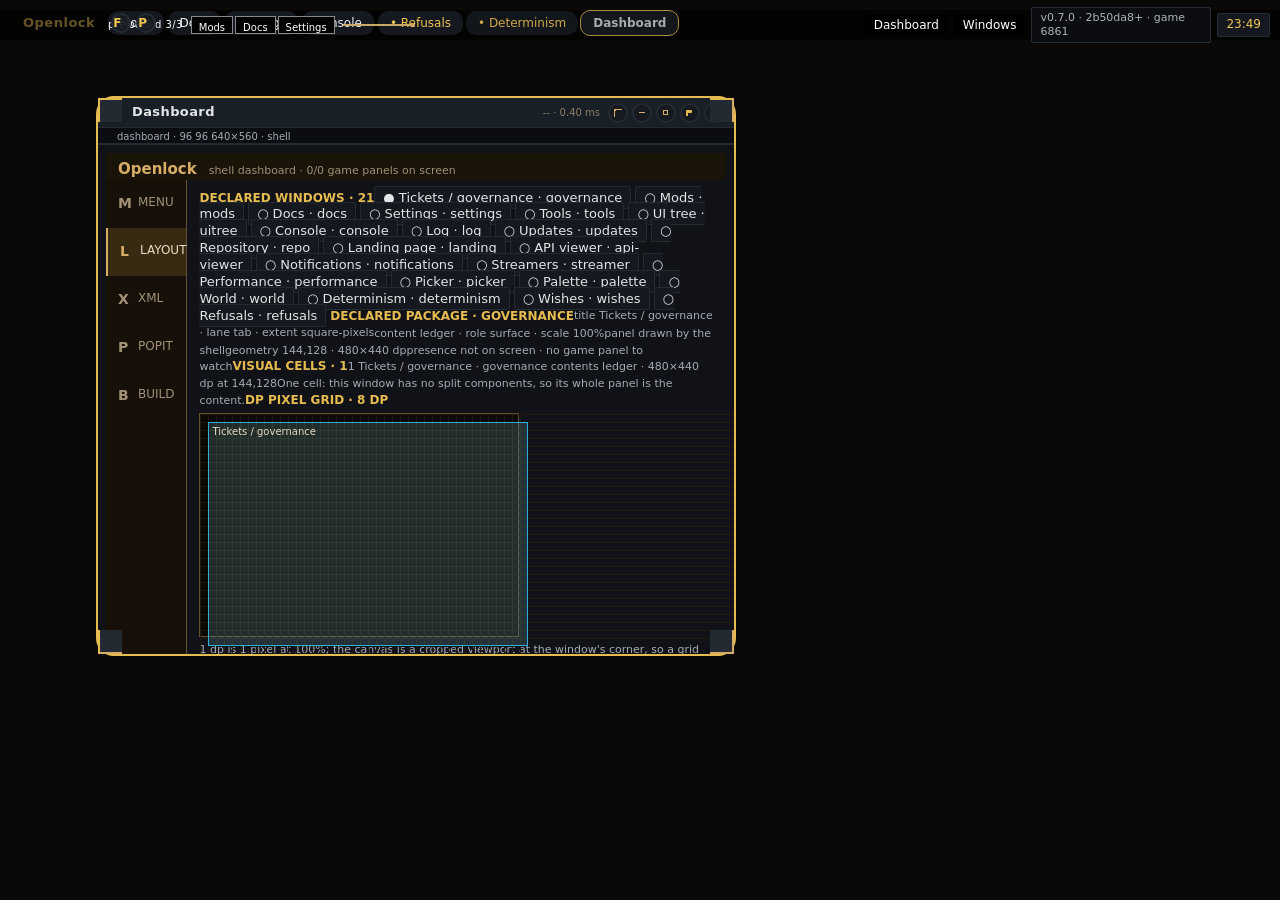
==== commit 8e2255d4: "Rework the Popit to the two design bibles and port the audit gates. The Popit is now a persistent ro" ====
--- a/docs/shell-minimal.html
+++ b/docs/shell-minimal.html
@@ -6,10 +6,12 @@
 <title>Openlock shell sandbox</title>
 <style>
 /* Openlock shell: the window manager.
-   The palette is Deadlock's own warm parchment on a dark surface. Positions are absolute because
-   the package declares every window's geometry and the shell draws it where it was declared.
-   Pointer targets follow MD1's dense-pointer pair (40 dp target, 20 dp glyph) as the alpha shell
-   does; the shell is pointer-driven and never joins the game's gamepad focus graph. */
+   The palette is Deadlock's own warm parchment on a dark surface. A panel that the package places
+   at a declared point leaves its parent's flow with ignore-parent-flow, which is Panorama's name
+   for the absolute placement the shell means; `position` is not a Panorama property and the
+   2026-11 client rejects both values. Pointer targets follow MD1's dense-pointer pair (40 dp
+   target, 20 dp glyph) as the alpha shell does; the shell is pointer-driven and never joins the
+   game's gamepad focus graph. */
 
 .ShellRoot {
     width: 100%;
@@ -227,7 +229,6 @@
    the space beside the button instead of the button's pixels. It stays in the taskbar row so
    the flexible tab strip has to end before it rather than underneath it. */
 .TaskbarRight {
-    position: relative;
     horizontal-align: left;
     vertical-align: center;
     width: fit-content;
@@ -241,7 +242,6 @@
 .TaskbarRight .WindowsButton,
 .TaskbarRight .VersionLabel,
 .TaskbarRight .Clock {
-    position: relative;
     horizontal-align: left;
     vertical-align: center;
     margin: 0px 0px 0px 6px;
@@ -255,12 +255,10 @@
     text-overflow: ellipsis;
 }
 
-/* Fixed index into every frame. The strip itself clips when a HUD sweep adds many entries. */
+/* The visual chip. Position is owned by `.TaskbarRight`'s flow row; the old absolute
+   `ignore-parent-flow` rules here made every child occupy the same right-hand slot and left the
+   wrapper with no pointer-reachable pixels. */
 .WindowsButton {
-    position: absolute;
-    horizontal-align: right;
-    vertical-align: top;
-    margin-right: 196px;
     padding: 3px 9px;
     background-color: #1a140de6;
     border: 1px solid #4a3b25;
@@ -278,10 +276,6 @@
 }
 
 .Clock {
-    position: absolute;
-    horizontal-align: right;
-    vertical-align: top;
-    margin-right: 14px;
     padding: 3px 8px;
     color: #e0b56a;
     font-size: 12px;
@@ -291,10 +285,6 @@
 }
 
 .VersionLabel {
-    position: absolute;
-    horizontal-align: right;
-    vertical-align: top;
-    margin-right: 78px;
     padding: 3px 8px;
     color: #a8977c;
     font-size: 11px;
@@ -506,7 +496,7 @@
 }
 
 .WindowFrame.CompactHud.Focused .WindowClose {
-    margin-right: 30px;
+    margin-right: 32px;
 }
 
 .WindowFrame.CompactHud.Focused .WindowMeta {
@@ -522,7 +512,9 @@
     display: flex; flex-direction: column;
     background-color: #14100bf2;
     border: 1px solid #8a6f42;
-    border-radius: 3px;
+    /* The family's shell-window radius is 8. A form may declare a smaller corner (MD1's 2,
+       iOS 6's 6); 8 is the ceiling, not a suggestion for every window. */
+    border-radius: 8px;
     padding: 0px;
     opacity: 0.93;
 }
@@ -602,7 +594,7 @@
 
 .WindowFrame.Narrow .WindowClose,
 .WindowFrame.Narrow.CompactHud.Focused .WindowClose {
-    margin-right: 14px;
+    margin-right: 32px;
 }
 
 .WindowFrame.Narrow .WindowTitleLabel,
@@ -615,9 +607,9 @@
 }
 
 .WindowTitleLabel {
-    /* 22 dp northeast/northwest grips sit on the two title corners; keep the text clear of the
-       northwest one. The close button carries the matching right margin below. */
-    margin-left: 28px;
+    /* 24 dp northeast/northwest grips sit on the two title corners; keep the text one 8 dp
+       step clear of the northwest one. The close button carries the matching right margin. */
+    margin-left: 32px;
     vertical-align: center;
     color: #f4e6c8;
     font-size: 13px;
@@ -666,11 +658,11 @@
     border: 1px solid #e0b56a;
 }
 
-/* The northeast grip is 22 dp wide on the frame corner. A 30 dp right margin on the last button
+/* The northeast grip is 24 dp wide on the frame corner. A 32 dp right margin on the last button
    moves the whole button row clear of it, so the grip is hit-testable instead of sitting under
    the close button. */
 .WindowClose {
-    margin-right: 30px;
+    margin-right: 32px;
 }
 
 .WindowCost {
@@ -1330,13 +1322,14 @@
 .ResizeGrip {
     /* Panorama has no `position: absolute`; a corner overlay is taken out of the frame's
        down-flow with ignore-parent-flow and aligned inside the same box. The z-index keeps the
-       grip above the body and title it overlaps, so all four corners receive the press. */
+       grip above the body and title it overlaps, so all four corners receive the press.
+       The hit target is 24 dp (the family's pointer floor) while the drawn L stays 2 px. */
     position: absolute;
     horizontal-align: right;
     vertical-align: bottom;
     z-index: 60;
-    width: 12px;
-    height: 12px;
+    width: 24px;
+    height: 24px;
     background-color: transparent;
     border: 0px;
 }
@@ -1378,11 +1371,11 @@
     border-color: #fff0cc;
 }
 
-/* The grip is a real drag handle now, not a grid trigger. One third smaller than the old 22 dp
-   square and drawn as a corner. */
+/* The grip is a real drag handle now, not a grid trigger. Its target stays 24 dp on every
+   window kind; only the corner stroke is drawn. */
 .PanelWindow .ResizeGrip {
-    width: 15px;
-    height: 15px;
+    width: 24px;
+    height: 24px;
 }
 
 /* --- drop grid ----------------------------------------------------------- */
@@ -1510,7 +1503,6 @@
 }
 
 .ObserverXmlToast {
-    position: relative;
     min-height: 80px;
 }
 
@@ -1773,73 +1765,697 @@
     white-space: normal;
 }
 
+/* Popit: placement, flow and layering only.
+   The silhouette, target halo thickness, spine geometry, item footprints and tray padding live
+   in shell/alpha-shell/forms/popit.form. Colour comes from the active .theme palette, emitted as
+   .Scheme<Id> rules by tools/gen_shell_theme.py. No colour, radius or border is declared here. */
+
+.PopitDismiss {
+    position: absolute;
+    horizontal-align: left;
+    vertical-align: top;
+    width: 100%;
+    height: 100%;
+    z-index: 4600;
+}
+
+.PopitSurface {
+    position: absolute;
+    horizontal-align: left;
+    vertical-align: top;
+    z-index: 4602;
+    display: flex; flex-direction: row;
+    font-family: "Radiance", sans-serif;
+    transition: opacity 160ms ease-out, transform 160ms ease-out;
+}
+
+.PopitCursorHalo {
+    position: absolute;
+    horizontal-align: left;
+    vertical-align: top;
+    z-index: 4601;
+    border-width: 2px;
+    border-style: solid;
+}
+
+.PopitSpine {
+    width: 54px;
+    display: flex; flex-direction: column;
+    horizontal-align: center;
+    vertical-align: top;
+    margin-top: 10px;
+    margin-right: 8px;
+    padding: 4px 0px;
+    border-width: 1px;
+    border-radius: 27px;
+}
+
+.PopitTool {
+    width: 44px;
+    height: 44px;
+    margin-bottom: 6px;
+    border-width: 2px;
+    horizontal-align: center;
+    vertical-align: center;
+}
+
+.PopitToolLabel {
+    width: 100%;
+    horizontal-align: center;
+    vertical-align: center;
+    text-align: center;
+    font-weight: bold;
+    letter-spacing: 0.6px;
+}
+
+.PopitTray {
+    width: 296px;
+    min-height: 230px;
+    display: flex; flex-direction: column;
+    padding: 10px;
+    border-width: 2px;
+}
+
+.PopitHeader {
+    width: 100%;
+    display: flex; flex-direction: column;
+    margin-bottom: 6px;
+}
+
+.PopitHeaderTitle {
+    width: 100%;
+    font-weight: bold;
+    letter-spacing: 0.8px;
+}
+
+.PopitTargetLabel {
+    width: 100%;
+    white-space: normal;
+}
+
+.PopitPage {
+    width: 100%;
+    min-height: 160px;
+    display: flex; flex-direction: column;
+    margin-top: 2px;
+}
+
+.PopitGrid {
+    width: 100%;
+    display: flex; flex-direction: row; flex-wrap: wrap;
+    horizontal-align: left;
+}
+
+.PopitItem {
+    width: 84px;
+    height: 66px;
+    margin: 3px;
+    padding: 5px;
+    border-width: 2px;
+    display: flex; flex-direction: column;
+}
+
+.PopitSwatch {
+    width: 34px;
+    height: 30px;
+    horizontal-align: center;
+    border-width: 2px;
+    border-style: solid;
+}
+
+.PopitItemLabel {
+    width: 100%;
+    text-align: center;
+    horizontal-align: center;
+    margin-top: 3px;
+    white-space: nowrap;
+    text-overflow: ellipsis;
+}
+
+.PopitTargetList {
+    width: 100%;
+    display: flex; flex-direction: column;
+}
+
+.PopitTarget {
+    width: 100%;
+    padding: 5px 7px;
+    margin-bottom: 4px;
+    border-width: 2px;
+    display: flex; flex-direction: column;
+}
+
+.PopitTargetName {
+    width: 100%;
+    font-weight: bold;
+}
+
+.PopitTargetKind {
+    width: 100%;
+}
+
+.PopitGroup {
+    width: 100%;
+    margin-bottom: 7px;
+    display: flex; flex-direction: column;
+}
+
+.PopitGroupLabel {
+    width: 100%;
+    margin-bottom: 3px;
+    letter-spacing: 0.6px;
+}
+
+.PopitOptionRow {
+    width: 100%;
+    display: flex; flex-direction: row;
+}
+
+.PopitOption {
+    flex-grow: 1;
+    height: 26px;
+    margin-right: 4px;
+    border-width: 2px;
+    horizontal-align: center;
+    vertical-align: center;
+}
+
+.PopitOptionLabel {
+    width: 100%;
+    text-align: center;
+    horizontal-align: center;
+    vertical-align: center;
+}
+
+.PopitReset {
+    width: 100%;
+    height: 30px;
+    margin-top: 4px;
+    border-width: 2px;
+    horizontal-align: center;
+    vertical-align: center;
+}
+
+.PopitResetLabel {
+    width: 100%;
+    text-align: center;
+    horizontal-align: center;
+    vertical-align: center;
+    font-weight: bold;
+}
+
+.PopitEmpty {
+    width: 100%;
+    white-space: normal;
+    margin-top: 8px;
+}
+
+.PopitDetail {
+    width: 100%;
+    margin-top: 7px;
+    white-space: normal;
+}
+
 /* Generated by tools/gen_shell_theme.py from shell/alpha-shell/themes/.
    Edit a .theme file, not this file. Every selector below is one painting rule;
    the base sheet still owns layout and the non-colour properties.
    The scheme class is on the shell root and on the game HUD root, so a rule can
    reach a real Deadlock element. A scheme with no rules leaves the game untouched. */
 
-/* Popit — LittleBigPlanet Popit suite (LBP3 window form) */
+/* Family register — landing/index.html web-dark roles */
+.SchemeFamily .LauncherButton:hover {
+    background-color: #1C222BF2;
+    border-color: #F0C454;
+}
+.SchemeFamily .LauncherLabel {
+    color: #F0C454;
+}
+.SchemeFamily .Clock {
+    background-color: #171B21F2;
+    border-color: #262C34;
+    color: #F0C454;
+}
+.SchemeFamily .VersionLabel {
+    background-color: #0C0E11F2;
+    border-color: #262C34;
+    color: #AAB3BD;
+}
+.SchemeFamily .ShellTab {
+    background-color: #171B21F2;
+    border-color: #262C34;
+}
+.SchemeFamily .ShellTab:hover {
+    border-color: #F0C454;
+}
+.SchemeFamily .ShellTab .ShellTabLabel {
+    color: #ECEFF2;
+}
+.SchemeFamily .ShellTab.Active {
+    background-color: #1C222BF2;
+    border-color: #F0C454;
+}
+.SchemeFamily .ShellTab.Active .ShellTabLabel {
+    color: #ECEFF2;
+}
+.SchemeFamily .ShellTab.Pinned .ShellTabLabel {
+    color: #F0C454;
+}
+.SchemeFamily .WindowFrame {
+    background-color: #12151AF2;
+    border-color: #262C34;
+}
+.SchemeFamily .WindowFrame.Focused {
+    border-color: #F0C454;
+}
+.SchemeFamily .WindowFrame.Pinned {
+    border-color: #F0C454;
+}
+.SchemeFamily .WindowTitle {
+    background-color: #1C222BF2;
+    border-bottom-color: #262C34;
+}
+.SchemeFamily .WindowTitleLabel {
+    color: #ECEFF2;
+}
+.SchemeFamily .WindowButton {
+    background-color: #171B21F2;
+    border-color: #262C34;
+}
+.SchemeFamily .WindowButton:hover {
+    border-color: #F0C454;
+}
+.SchemeFamily .WindowButton Label {
+    color: #F0C454;
+}
+.SchemeFamily .WindowGlyph {
+    color: #F0C454;
+}
+.SchemeFamily .WindowButton.PinOn {
+    background-color: #1C222BF2;
+    border-color: #F0C454;
+}
+.SchemeFamily .IconBar {
+    background-color: #F0C454;
+}
+.SchemeFamily .IconHalf {
+    background-color: #F0C454;
+}
+.SchemeFamily .IconPinHead {
+    background-color: #F0C454;
+}
+.SchemeFamily .IconPinStem {
+    background-color: #F0C454;
+}
+.SchemeFamily .IconLeft {
+    border-color: #F0C454;
+}
+.SchemeFamily .IconRight {
+    border-color: #F0C454;
+}
+.SchemeFamily .WindowMeta {
+    background-color: #0C0E11F2;
+    border-bottom-color: #262C34;
+}
+.SchemeFamily .WindowMetaLabel {
+    color: #AAB3BD;
+}
+.SchemeFamily .WindowBody {
+    color: #ECEFF2;
+}
+.SchemeFamily .ViewHeading {
+    color: #F0C454;
+}
+.SchemeFamily .ViewLine {
+    color: #ECEFF2;
+}
+.SchemeFamily .ViewMuted {
+    color: #AAB3BD;
+}
+.SchemeFamily .ViewAction {
+    background-color: #171B21F2;
+    border-color: #262C34;
+}
+.SchemeFamily .ViewAction:hover {
+    background-color: #1C222BF2;
+    border-color: #F0C454;
+}
+.SchemeFamily .ViewAction Label {
+    color: #F0C454;
+}
+.SchemeFamily .ConsoleEntry {
+    background-color: #0C0E11F2;
+    border-color: #262C34;
+    color: #ECEFF2;
+}
+.SchemeFamily .ConsoleEntry:focus {
+    border-color: #F0C454;
+}
+.SchemeFamily .UiFieldLabel {
+    color: #AAB3BD;
+}
+.SchemeFamily .ContextMenu {
+    background-color: #12151AF2;
+    border-color: #F0C454;
+}
+.SchemeFamily .ContextTitle {
+    color: #AAB3BD;
+}
+.SchemeFamily .DwellInfo {
+    background-color: #12151AF2;
+    border-color: #262C34;
+}
+.SchemeFamily .DwellTitle {
+    color: #ECEFF2;
+}
+.SchemeFamily .DwellBody {
+    color: #AAB3BD;
+}
+.SchemeFamily .WindowRefusal {
+    background-color: #2A1114F2;
+    border-top-color: #E4786F;
+    color: #E4786F;
+}
+.SchemeFamily .PanelWindow {
+    border-color: #262C34;
+}
+.SchemeFamily .PanelWindow.Focused {
+    border-color: #F0C454;
+}
+.SchemeFamily .PanelWindow.Pinned {
+    border-color: #F0C454;
+}
+.SchemeFamily .PanelWindow .WindowTitle {
+    background-color: #1C222BF2;
+}
+.SchemeFamily .PanelWindow .WindowMeta {
+    background-color: #0C0E11F2;
+}
+.SchemeFamily .PanelWindow .WindowRefusal {
+    background-color: #2A1114F2;
+}
+.SchemeFamily .ResizeGrip {
+    background-color: #262C34;
+    border-top-color: #F0C454;
+    border-left-color: #F0C454;
+}
+.SchemeFamily .ResizeGrip:hover {
+    background-color: #F0C454;
+}
+.SchemeFamily .DropCell {
+    background-color: #F0C45422;
+    border-color: #262C3466;
+}
+.SchemeFamily .DropCell:hover {
+    background-color: #F0C45455;
+    border-color: #F0C454;
+}
+.SchemeFamily .Toast {
+    background-color: #1C222BF2;
+    border-color: #262C34;
+    border-left-color: #F0C454;
+}
+.SchemeFamily .Toast.Attention {
+    border-left-color: #E4786F;
+}
+.SchemeFamily .ToastTitle {
+    color: #ECEFF2;
+}
+.SchemeFamily .ToastBody {
+    color: #AAB3BD;
+}
+.SchemeFamily .UpdateModal {
+    background-color: #12151AF2;
+    border-color: #F0C454;
+}
+.SchemeFamily .UpdateTitle {
+    color: #F0C454;
+}
+.SchemeFamily .UpdateBody {
+    color: #ECEFF2;
+}
+.SchemeFamily .UpdateCountdown {
+    color: #AAB3BD;
+}
+.SchemeFamily .SchemeButton {
+    background-color: #171B21F2;
+    border-color: #262C34;
+}
+.SchemeFamily .SchemeButton:hover {
+    border-color: #F0C454;
+}
+.SchemeFamily .SchemeLabel {
+    color: #F0C454;
+}
+.SchemeFamily .PopitDismiss {
+    background-color: #12151AB8;
+}
+.SchemeFamily .PopitCursorHalo {
+    border-color: #F0C454;
+}
+.SchemeFamily .PopitSpine {
+    background-color: #12151A;
+    border-color: #262C34;
+}
+.SchemeFamily .PopitTool {
+    background-color: #12151A;
+    border-color: #262C34;
+}
+.SchemeFamily .PopitTool.Hover {
+    background-color: #1C222BF2;
+    border-color: #F0C454;
+}
+.SchemeFamily .PopitTool.Active {
+    background-color: #F0C454;
+    border-color: #F0C454;
+}
+.SchemeFamily .PopitToolLabel {
+    color: #ECEFF2;
+}
+.SchemeFamily .PopitTool.Active .PopitToolLabel {
+    color: #0C0E11F2;
+}
+.SchemeFamily .PopitTray {
+    background-color: #12151A;
+    border-color: #F0C454;
+}
+.SchemeFamily .PopitHeaderTitle {
+    color: #F0C454;
+}
+.SchemeFamily .PopitTargetLabel {
+    color: #AAB3BD;
+}
+.SchemeFamily .PopitItem {
+    background-color: #12151A;
+    border-color: #262C34;
+}
+.SchemeFamily .PopitItem.Hover {
+    background-color: #1C222BF2;
+    border-color: #F0C454;
+}
+.SchemeFamily .PopitItem.Selected {
+    background-color: #1C222BF2;
+    border-color: #F0C454;
+}
+.SchemeFamily .PopitSwatch {
+    border-color: #262C34;
+}
+.SchemeFamily .PopitItemLabel {
+    color: #ECEFF2;
+}
+.SchemeFamily .PopitTarget {
+    background-color: #12151A;
+    border-color: #262C34;
+}
+.SchemeFamily .PopitTarget.Hover {
+    background-color: #1C222BF2;
+    border-color: #F0C454;
+}
+.SchemeFamily .PopitTarget.Selected {
+    background-color: #1C222BF2;
+    border-color: #F0C454;
+}
+.SchemeFamily .PopitTargetName {
+    color: #ECEFF2;
+}
+.SchemeFamily .PopitTargetKind {
+    color: #AAB3BD;
+}
+.SchemeFamily .PopitGroupLabel {
+    color: #AAB3BD;
+}
+.SchemeFamily .PopitOption {
+    background-color: #12151A;
+    border-color: #262C34;
+}
+.SchemeFamily .PopitOption.Hover {
+    border-color: #F0C454;
+}
+.SchemeFamily .PopitOption.Selected {
+    background-color: #F0C454;
+    border-color: #F0C454;
+}
+.SchemeFamily .PopitOptionLabel {
+    color: #ECEFF2;
+}
+.SchemeFamily .PopitOption.Selected .PopitOptionLabel {
+    color: #0C0E11F2;
+}
+.SchemeFamily .PopitReset {
+    background-color: #171B21F2;
+    border-color: #E4786F;
+}
+.SchemeFamily .PopitReset.Hover {
+    background-color: #2A1114F2;
+    border-color: #E4786F;
+}
+.SchemeFamily .PopitResetLabel {
+    color: #E4786F;
+}
+.SchemeFamily .PopitEmpty {
+    color: #AAB3BD;
+}
+.SchemeFamily .PopitDetail {
+    color: #AAB3BD;
+}
+.SchemeFamily .IconPopitDot {
+    background-color: #F0C454;
+}
+.SchemeFamily .PerfGraph {
+    background-color: #0C0E11F2;
+    border-color: #262C34;
+}
+.SchemeFamily .PerfBar {
+    background-color: #F0C454;
+}
+.SchemeFamily .PerfBar.Slow {
+    background-color: #E4786F;
+}
+.SchemeFamily .PerfValue {
+    color: #ECEFF2;
+}
+.SchemeFamily .PerfMuted {
+    color: #AAB3BD;
+}
+.SchemeFamily .PickerHighlight {
+    border-color: #F0C454;
+}
+.SchemeFamily .PickerBadge {
+    background-color: #12151AF2;
+    border-color: #262C34;
+}
+.SchemeFamily .PickerBadgeLabel {
+    color: #ECEFF2;
+}
+.SchemeFamily .PickerCancel {
+    background-color: #171B21F2;
+    border-color: #262C34;
+}
+.SchemeFamily .PickerCancel Label {
+    color: #F0C454;
+}
+.SchemeFamily .PaletteRow {
+    background-color: #0C0E11F2;
+    border-color: #262C34;
+}
+.SchemeFamily .PaletteName {
+    color: #ECEFF2;
+}
+.SchemeFamily .PaletteValue {
+    color: #AAB3BD;
+}
+.SchemeFamily .PaletteNote {
+    color: #AAB3BD;
+}
+.SchemeFamily .PaletteReset {
+    background-color: #171B21F2;
+    border-color: #262C34;
+}
+.SchemeFamily .PaletteReset Label {
+    color: #F0C454;
+}
+.SchemeFamily .PickerTarget {
+    color: #F0C454;
+}
+.SchemeFamily .PickerHint {
+    color: #AAB3BD;
+}
+.SchemeFamily .WindowFrame.PanelWindow {
+    background-color: transparent;
+}
+.SchemeFamily .CitadelHudTopBar {
+    background-color: #12151AE6;
+}
+.SchemeFamily .CitadelHudTopBar {
+    border-color: #F0C454;
+}
+.SchemeFamily .CitadelHudHeroShop {
+    background-color: #12151AE6;
+}
+.SchemeFamily .CitadelHudHeroShop {
+    border-color: #F0C454;
+}
+
+/* Popit — LittleBigPlanet Popit suite (Goodies Bag, Stickers & Decorations, Tools Bag, Player Color) */
 .SchemePopit .LauncherButton:hover {
-    background-color: #D8C49AF2;
-    border-color: #231F1B;
+    background-color: #1B6288F2;
+    border-color: #FFFFFF;
 }
 .SchemePopit .LauncherLabel {
     color: #3F7D24;
 }
 .SchemePopit .Clock {
-    background-color: #F4E7C8F2;
-    border-color: #4A3F38;
+    background-color: #267AA4F2;
+    border-color: #F4F0E4;
     color: #3F7D24;
 }
 .SchemePopit .VersionLabel {
-    background-color: #DCCDAEF2;
-    border-color: #4A3F38;
-    color: #5A4E40;
+    background-color: #237A80F2;
+    border-color: #F4F0E4;
+    color: #DDF4FC;
 }
 .SchemePopit .ShellTab {
-    background-color: #F4E7C8F2;
-    border-color: #4A3F38;
+    background-color: #267AA4F2;
+    border-color: #F4F0E4;
 }
 .SchemePopit .ShellTab:hover {
-    border-color: #231F1B;
+    border-color: #FFFFFF;
 }
 .SchemePopit .ShellTab .ShellTabLabel {
-    color: #231F1B;
+    color: #FFFFFF;
 }
 .SchemePopit .ShellTab.Active {
-    background-color: #D8C49AF2;
-    border-color: #231F1B;
+    background-color: #1B6288F2;
+    border-color: #FFFFFF;
 }
 .SchemePopit .ShellTab.Active .ShellTabLabel {
-    color: #231F1B;
+    color: #FFFFFF;
 }
 .SchemePopit .ShellTab.Pinned .ShellTabLabel {
     color: #3F7D24;
 }
 .SchemePopit .WindowFrame {
-    background-color: #E8D9B8F2;
-    border-color: #4A3F38;
+    background-color: #1F6E96F2;
+    border-color: #F4F0E4;
 }
 .SchemePopit .WindowFrame.Focused {
-    border-color: #231F1B;
+    border-color: #FFFFFF;
 }
 .SchemePopit .WindowFrame.Pinned {
     border-color: #3F7D24;
 }
 .SchemePopit .WindowTitle {
-    background-color: #D8C49AF2;
-    border-bottom-color: #4A3F38;
+    background-color: #1B6288F2;
+    border-bottom-color: #F4F0E4;
 }
 .SchemePopit .WindowTitleLabel {
-    color: #231F1B;
+    color: #FFFFFF;
 }
 .SchemePopit .WindowButton {
-    background-color: #F4E7C8F2;
-    border-color: #4A3F38;
+    background-color: #267AA4F2;
+    border-color: #F4F0E4;
 }
 .SchemePopit .WindowButton:hover {
-    border-color: #231F1B;
+    border-color: #FFFFFF;
 }
 .SchemePopit .WindowButton Label {
     color: #3F7D24;
@@ -1848,7 +2464,7 @@
     color: #3F7D24;
 }
 .SchemePopit .WindowButton.PinOn {
-    background-color: #D8C49AF2;
+    background-color: #1B6288F2;
     border-color: #3F7D24;
 }
 .SchemePopit .IconBar {
@@ -1870,253 +2486,302 @@
     border-color: #3F7D24;
 }
 .SchemePopit .WindowMeta {
-    background-color: #DCCDAEF2;
-    border-bottom-color: #4A3F38;
+    background-color: #237A80F2;
+    border-bottom-color: #F4F0E4;
 }
 .SchemePopit .WindowMetaLabel {
-    color: #5A4E40;
+    color: #DDF4FC;
 }
 .SchemePopit .WindowBody {
-    color: #231F1B;
+    color: #FFFFFF;
 }
 .SchemePopit .ViewHeading {
     color: #3F7D24;
 }
 .SchemePopit .ViewLine {
-    color: #231F1B;
+    color: #FFFFFF;
 }
 .SchemePopit .ViewMuted {
-    color: #5A4E40;
+    color: #DDF4FC;
 }
 .SchemePopit .ViewAction {
-    background-color: #F4E7C8F2;
-    border-color: #4A3F38;
+    background-color: #267AA4F2;
+    border-color: #F4F0E4;
 }
 .SchemePopit .ViewAction:hover {
-    background-color: #D8C49AF2;
-    border-color: #231F1B;
+    background-color: #1B6288F2;
+    border-color: #FFFFFF;
 }
 .SchemePopit .ViewAction Label {
     color: #3F7D24;
 }
 .SchemePopit .ConsoleEntry {
-    background-color: #DCCDAEF2;
-    border-color: #4A3F38;
-    color: #231F1B;
+    background-color: #237A80F2;
+    border-color: #F4F0E4;
+    color: #FFFFFF;
 }
 .SchemePopit .ConsoleEntry:focus {
-    border-color: #231F1B;
+    border-color: #FFFFFF;
 }
 .SchemePopit .UiFieldLabel {
-    color: #5A4E40;
+    color: #DDF4FC;
 }
 .SchemePopit .ContextMenu {
-    background-color: #E8D9B8F2;
-    border-color: #231F1B;
+    background-color: #1F6E96F2;
+    border-color: #FFFFFF;
 }
 .SchemePopit .ContextTitle {
-    color: #5A4E40;
+    color: #DDF4FC;
 }
 .SchemePopit .DwellInfo {
-    background-color: #E8D9B8F2;
-    border-color: #4A3F38;
+    background-color: #1F6E96F2;
+    border-color: #F4F0E4;
 }
 .SchemePopit .DwellTitle {
-    color: #231F1B;
+    color: #FFFFFF;
 }
 .SchemePopit .DwellBody {
-    color: #5A4E40;
+    color: #DDF4FC;
 }
 .SchemePopit .WindowRefusal {
-    background-color: #F0D2C4F2;
-    border-top-color: #D95B2B;
-    color: #D95B2B;
+    background-color: #FFE3DAF2;
+    border-top-color: #7A2114;
+    color: #7A2114;
 }
 .SchemePopit .PanelWindow {
-    border-color: #4A3F38;
+    border-color: #F4F0E4;
 }
 .SchemePopit .PanelWindow.Focused {
-    border-color: #231F1B;
+    border-color: #FFFFFF;
 }
 .SchemePopit .PanelWindow.Pinned {
     border-color: #3F7D24;
 }
 .SchemePopit .PanelWindow .WindowTitle {
-    background-color: #D8C49AF2;
+    background-color: #1B6288F2;
 }
 .SchemePopit .PanelWindow .WindowMeta {
-    background-color: #DCCDAEF2;
+    background-color: #237A80F2;
 }
 .SchemePopit .PanelWindow .WindowRefusal {
-    background-color: #F0D2C4F2;
+    background-color: #FFE3DAF2;
 }
 .SchemePopit .ResizeGrip {
-    background-color: #4A3F38;
-    border-top-color: #231F1B;
-    border-left-color: #231F1B;
+    background-color: #F4F0E4;
+    border-top-color: #FFFFFF;
+    border-left-color: #FFFFFF;
 }
 .SchemePopit .ResizeGrip:hover {
-    background-color: #231F1B;
+    background-color: #FFFFFF;
 }
 .SchemePopit .DropCell {
     background-color: #3F7D2422;
-    border-color: #4A3F3866;
+    border-color: #F4F0E466;
 }
 .SchemePopit .DropCell:hover {
     background-color: #3F7D2455;
-    border-color: #231F1B;
+    border-color: #FFFFFF;
 }
 .SchemePopit .Toast {
-    background-color: #D8C49AF2;
-    border-color: #4A3F38;
+    background-color: #1B6288F2;
+    border-color: #F4F0E4;
     border-left-color: #3F7D24;
 }
 .SchemePopit .Toast.Attention {
-    border-left-color: #D95B2B;
+    border-left-color: #7A2114;
 }
 .SchemePopit .ToastTitle {
-    color: #231F1B;
+    color: #FFFFFF;
 }
 .SchemePopit .ToastBody {
-    color: #5A4E40;
+    color: #DDF4FC;
 }
 .SchemePopit .UpdateModal {
-    background-color: #E8D9B8F2;
-    border-color: #231F1B;
+    background-color: #1F6E96F2;
+    border-color: #FFFFFF;
 }
 .SchemePopit .UpdateTitle {
     color: #3F7D24;
 }
 .SchemePopit .UpdateBody {
-    color: #231F1B;
+    color: #FFFFFF;
 }
 .SchemePopit .UpdateCountdown {
-    color: #5A4E40;
+    color: #DDF4FC;
 }
 .SchemePopit .SchemeButton {
-    background-color: #F4E7C8F2;
-    border-color: #4A3F38;
+    background-color: #267AA4F2;
+    border-color: #F4F0E4;
 }
 .SchemePopit .SchemeButton:hover {
-    border-color: #231F1B;
+    border-color: #FFFFFF;
 }
 .SchemePopit .SchemeLabel {
     color: #3F7D24;
 }
 .SchemePopit .PopitDismiss {
-    background-color: #231F1B;
-}
-.SchemePopit .PopitPlate {
-    background-color: #E8D9B8F2;
-    border-color: #4A3F38;
-}
-.SchemePopit .PopitTail {
-    background-color: #E8D9B8F2;
-    border-color: #231F1B;
-}
-.SchemePopit .PopitHexEdge {
-    background-color: #4A3F38;
+    background-color: #1F6E96B8;
+}
+.SchemePopit .PopitCursorHalo {
+    border-color: #3F7D24;
+}
+.SchemePopit .PopitSpine {
+    background-color: #1F6E96;
+    border-color: #F4F0E4;
+}
+.SchemePopit .PopitTool {
+    background-color: #1F6E96;
+    border-color: #F4F0E4;
+}
+.SchemePopit .PopitTool.Hover {
+    background-color: #1B6288F2;
+    border-color: #FFFFFF;
+}
+.SchemePopit .PopitTool.Active {
+    background-color: #3F7D24;
+    border-color: #FFFFFF;
+}
+.SchemePopit .PopitToolLabel {
+    color: #FFFFFF;
+}
+.SchemePopit .PopitTool.Active .PopitToolLabel {
+    color: #237A80F2;
+}
+.SchemePopit .PopitTray {
+    background-color: #1F6E96;
+    border-color: #FFFFFF;
 }
 .SchemePopit .PopitHeaderTitle {
-    color: #231F1B;
-}
-.SchemePopit .PopitFrameBadge {
-    background-color: #F4E7C8F2;
-    border-color: #4A3F38;
-}
-.SchemePopit .PopitFrameBadge Label {
-    color: #5A4E40;
-}
-.SchemePopit .PopitModePill {
-    background-color: #F4E7C8F2;
-    border-color: #4A3F38;
-}
-.SchemePopit .PopitMode {
-    color: #5A4E40;
-}
-.SchemePopit .PopitMode.Active {
+    color: #3F7D24;
+}
+.SchemePopit .PopitTargetLabel {
+    color: #DDF4FC;
+}
+.SchemePopit .PopitItem {
+    background-color: #1F6E96;
+    border-color: #F4F0E4;
+}
+.SchemePopit .PopitItem.Hover {
+    background-color: #1B6288F2;
+    border-color: #FFFFFF;
+}
+.SchemePopit .PopitItem.Selected {
+    background-color: #1B6288F2;
+    border-color: #3F7D24;
+}
+.SchemePopit .PopitSwatch {
+    border-color: #F4F0E4;
+}
+.SchemePopit .PopitItemLabel {
+    color: #FFFFFF;
+}
+.SchemePopit .PopitTarget {
+    background-color: #1F6E96;
+    border-color: #F4F0E4;
+}
+.SchemePopit .PopitTarget.Hover {
+    background-color: #1B6288F2;
+    border-color: #FFFFFF;
+}
+.SchemePopit .PopitTarget.Selected {
+    background-color: #1B6288F2;
+    border-color: #3F7D24;
+}
+.SchemePopit .PopitTargetName {
+    color: #FFFFFF;
+}
+.SchemePopit .PopitTargetKind {
+    color: #DDF4FC;
+}
+.SchemePopit .PopitGroupLabel {
+    color: #DDF4FC;
+}
+.SchemePopit .PopitOption {
+    background-color: #1F6E96;
+    border-color: #F4F0E4;
+}
+.SchemePopit .PopitOption.Hover {
+    border-color: #FFFFFF;
+}
+.SchemePopit .PopitOption.Selected {
     background-color: #3F7D24;
-    color: #231F1B;
-}
-.SchemePopit .PopitTile {
-    background-color: #F4E7C8F2;
-    border-color: #4A3F38;
-}
-.SchemePopit .PopitTile.Hover {
-    background-color: #D8C49AF2;
-    border-color: #231F1B;
-}
-.SchemePopit .PopitTile.Selected {
-    background-color: #D8C49AF2;
-    border-color: #3F7D24;
-}
-.SchemePopit .PopitTileLabel {
-    color: #231F1B;
-}
-.SchemePopit .PopitTile.Selected .PopitTileLabel {
-    color: #3F7D24;
+    border-color: #FFFFFF;
+}
+.SchemePopit .PopitOptionLabel {
+    color: #FFFFFF;
+}
+.SchemePopit .PopitOption.Selected .PopitOptionLabel {
+    color: #237A80F2;
+}
+.SchemePopit .PopitReset {
+    background-color: #267AA4F2;
+    border-color: #7A2114;
+}
+.SchemePopit .PopitReset.Hover {
+    background-color: #FFE3DAF2;
+    border-color: #7A2114;
+}
+.SchemePopit .PopitResetLabel {
+    color: #7A2114;
+}
+.SchemePopit .PopitEmpty {
+    color: #DDF4FC;
 }
 .SchemePopit .PopitDetail {
-    color: #231F1B;
-}
-.SchemePopit .PopitHint {
-    color: #5A4E40;
-}
-.SchemePopit .PopitBeam {
-    background-color: #3F7D24;
+    color: #DDF4FC;
 }
 .SchemePopit .IconPopitDot {
     background-color: #3F7D24;
 }
 .SchemePopit .PerfGraph {
-    background-color: #DCCDAEF2;
-    border-color: #4A3F38;
+    background-color: #237A80F2;
+    border-color: #F4F0E4;
 }
 .SchemePopit .PerfBar {
     background-color: #3F7D24;
 }
 .SchemePopit .PerfBar.Slow {
-    background-color: #D95B2B;
+    background-color: #7A2114;
 }
 .SchemePopit .PerfValue {
-    color: #231F1B;
+    color: #FFFFFF;
 }
 .SchemePopit .PerfMuted {
-    color: #5A4E40;
+    color: #DDF4FC;
 }
 .SchemePopit .PickerHighlight {
-    border-color: #231F1B;
+    border-color: #FFFFFF;
 }
 .SchemePopit .PickerBadge {
-    background-color: #E8D9B8F2;
-    border-color: #4A3F38;
+    background-color: #1F6E96F2;
+    border-color: #F4F0E4;
 }
 .SchemePopit .PickerBadgeLabel {
-    color: #231F1B;
+    color: #FFFFFF;
 }
 .SchemePopit .PickerCancel {
-    background-color: #F4E7C8F2;
-    border-color: #4A3F38;
+    background-color: #267AA4F2;
+    border-color: #F4F0E4;
 }
 .SchemePopit .PickerCancel Label {
     color: #3F7D24;
 }
 .SchemePopit .PaletteRow {
-    background-color: #DCCDAEF2;
-    border-color: #4A3F38;
+    background-color: #237A80F2;
+    border-color: #F4F0E4;
 }
 .SchemePopit .PaletteName {
-    color: #231F1B;
+    color: #FFFFFF;
 }
 .SchemePopit .PaletteValue {
-    color: #5A4E40;
+    color: #DDF4FC;
 }
 .SchemePopit .PaletteNote {
-    color: #5A4E40;
+    color: #DDF4FC;
 }
 .SchemePopit .PaletteReset {
-    background-color: #F4E7C8F2;
-    border-color: #4A3F38;
+    background-color: #267AA4F2;
+    border-color: #F4F0E4;
 }
 .SchemePopit .PaletteReset Label {
     color: #3F7D24;
@@ -2125,19 +2790,19 @@
     color: #3F7D24;
 }
 .SchemePopit .PickerHint {
-    color: #5A4E40;
+    color: #DDF4FC;
 }
 .SchemePopit .WindowFrame.PanelWindow {
     background-color: transparent;
 }
 .SchemePopit .CitadelHudTopBar {
-    background-color: #E8D9B8F2;
+    background-color: #1F6E96F2;
 }
 .SchemePopit .CitadelHudTopBar {
-    border-color: #231F1B;
+    border-color: #FFFFFF;
 }
 .SchemePopit .CitadelHudHeroShop {
-    background-color: #E8D9B8F2;
+    background-color: #1F6E96F2;
 }
 .SchemePopit .CitadelHudHeroShop {
     border-color: #3F7D24;
@@ -2368,66 +3033,115 @@
     color: #5FE69E;
 }
 .SchemeDeadlock .PopitDismiss {
-    background-color: #FFED79;
-}
-.SchemeDeadlock .PopitPlate {
+    background-color: #10130DB8;
+}
+.SchemeDeadlock .PopitCursorHalo {
+    border-color: #5FE69E;
+}
+.SchemeDeadlock .PopitSpine {
     background-color: #10130D;
     border-color: #444444FF;
 }
-.SchemeDeadlock .PopitTail {
+.SchemeDeadlock .PopitTool {
+    background-color: #10130D;
+    border-color: #444444FF;
+}
+.SchemeDeadlock .PopitTool.Hover {
+    background-color: #2E2C27;
+    border-color: #FFED79;
+}
+.SchemeDeadlock .PopitTool.Active {
+    background-color: #5FE69E;
+    border-color: #FFED79;
+}
+.SchemeDeadlock .PopitToolLabel {
+    color: #FFEFD7;
+}
+.SchemeDeadlock .PopitTool.Active .PopitToolLabel {
+    color: #10130D;
+}
+.SchemeDeadlock .PopitTray {
     background-color: #10130D;
     border-color: #FFED79;
 }
-.SchemeDeadlock .PopitHexEdge {
-    background-color: #444444FF;
-}
 .SchemeDeadlock .PopitHeaderTitle {
-    color: #FFEFD7;
-}
-.SchemeDeadlock .PopitFrameBadge {
-    background-color: #1A1A1A;
+    color: #5FE69E;
+}
+.SchemeDeadlock .PopitTargetLabel {
+    color: #C6C6C6;
+}
+.SchemeDeadlock .PopitItem {
+    background-color: #10130D;
     border-color: #444444FF;
 }
-.SchemeDeadlock .PopitFrameBadge Label {
-    color: #C6C6C6;
-}
-.SchemeDeadlock .PopitModePill {
-    background-color: #1A1A1A;
-    border-color: #444444FF;
-}
-.SchemeDeadlock .PopitMode {
-    color: #C6C6C6;
-}
-.SchemeDeadlock .PopitMode.Active {
-    background-color: #5FE69E;
-    color: #FFEFD7;
-}
-.SchemeDeadlock .PopitTile {
-    background-color: #1A1A1A;
-    border-color: #444444FF;
-}
-.SchemeDeadlock .PopitTile.Hover {
+.SchemeDeadlock .PopitItem.Hover {
     background-color: #2E2C27;
     border-color: #FFED79;
 }
-.SchemeDeadlock .PopitTile.Selected {
+.SchemeDeadlock .PopitItem.Selected {
     background-color: #2E2C27;
     border-color: #5FE69E;
 }
-.SchemeDeadlock .PopitTileLabel {
+.SchemeDeadlock .PopitSwatch {
+    border-color: #444444FF;
+}
+.SchemeDeadlock .PopitItemLabel {
     color: #FFEFD7;
 }
-.SchemeDeadlock .PopitTile.Selected .PopitTileLabel {
-    color: #5FE69E;
+.SchemeDeadlock .PopitTarget {
+    background-color: #10130D;
+    border-color: #444444FF;
+}
+.SchemeDeadlock .PopitTarget.Hover {
+    background-color: #2E2C27;
+    border-color: #FFED79;
+}
+.SchemeDeadlock .PopitTarget.Selected {
+    background-color: #2E2C27;
+    border-color: #5FE69E;
+}
+.SchemeDeadlock .PopitTargetName {
+    color: #FFEFD7;
+}
+.SchemeDeadlock .PopitTargetKind {
+    color: #C6C6C6;
+}
+.SchemeDeadlock .PopitGroupLabel {
+    color: #C6C6C6;
+}
+.SchemeDeadlock .PopitOption {
+    background-color: #10130D;
+    border-color: #444444FF;
+}
+.SchemeDeadlock .PopitOption.Hover {
+    border-color: #FFED79;
+}
+.SchemeDeadlock .PopitOption.Selected {
+    background-color: #5FE69E;
+    border-color: #FFED79;
+}
+.SchemeDeadlock .PopitOptionLabel {
+    color: #FFEFD7;
+}
+.SchemeDeadlock .PopitOption.Selected .PopitOptionLabel {
+    color: #10130D;
+}
+.SchemeDeadlock .PopitReset {
+    background-color: #1A1A1A;
+    border-color: #EE5945;
+}
+.SchemeDeadlock .PopitReset.Hover {
+    background-color: #2E1512;
+    border-color: #EE5945;
+}
+.SchemeDeadlock .PopitResetLabel {
+    color: #EE5945;
+}
+.SchemeDeadlock .PopitEmpty {
+    color: #C6C6C6;
 }
 .SchemeDeadlock .PopitDetail {
-    color: #FFEFD7;
-}
-.SchemeDeadlock .PopitHint {
     color: #C6C6C6;
-}
-.SchemeDeadlock .PopitBeam {
-    background-color: #5FE69E;
 }
 .SchemeDeadlock .IconPopitDot {
     background-color: #5FE69E;
@@ -2720,66 +3434,115 @@
     color: #E0B56A;
 }
 .SchemeAlpha .PopitDismiss {
-    background-color: #E0B56A;
-}
-.SchemeAlpha .PopitPlate {
-    background-color: #14100BF2;
+    background-color: #14100BB8;
+}
+.SchemeAlpha .PopitCursorHalo {
+    border-color: #E0B56A;
+}
+.SchemeAlpha .PopitSpine {
+    background-color: #14100B;
     border-color: #8A6F42;
 }
-.SchemeAlpha .PopitTail {
-    background-color: #14100BF2;
-    border-color: #E0B56A;
-}
-.SchemeAlpha .PopitHexEdge {
-    background-color: #8A6F42;
-}
-.SchemeAlpha .PopitHeaderTitle {
-    color: #F4E6C8;
-}
-.SchemeAlpha .PopitFrameBadge {
-    background-color: #241A10F2;
+.SchemeAlpha .PopitTool {
+    background-color: #14100B;
     border-color: #8A6F42;
 }
-.SchemeAlpha .PopitFrameBadge Label {
-    color: #A8977C;
-}
-.SchemeAlpha .PopitModePill {
-    background-color: #241A10F2;
-    border-color: #8A6F42;
-}
-.SchemeAlpha .PopitMode {
-    color: #A8977C;
-}
-.SchemeAlpha .PopitMode.Active {
-    background-color: #E0B56A;
-    color: #F4E6C8;
-}
-.SchemeAlpha .PopitTile {
-    background-color: #241A10F2;
-    border-color: #8A6F42;
-}
-.SchemeAlpha .PopitTile.Hover {
+.SchemeAlpha .PopitTool.Hover {
     background-color: #2A2012F2;
     border-color: #E0B56A;
 }
-.SchemeAlpha .PopitTile.Selected {
+.SchemeAlpha .PopitTool.Active {
+    background-color: #E0B56A;
+    border-color: #E0B56A;
+}
+.SchemeAlpha .PopitToolLabel {
+    color: #F4E6C8;
+}
+.SchemeAlpha .PopitTool.Active .PopitToolLabel {
+    color: #1A140DF2;
+}
+.SchemeAlpha .PopitTray {
+    background-color: #14100B;
+    border-color: #E0B56A;
+}
+.SchemeAlpha .PopitHeaderTitle {
+    color: #E0B56A;
+}
+.SchemeAlpha .PopitTargetLabel {
+    color: #A8977C;
+}
+.SchemeAlpha .PopitItem {
+    background-color: #14100B;
+    border-color: #8A6F42;
+}
+.SchemeAlpha .PopitItem.Hover {
     background-color: #2A2012F2;
     border-color: #E0B56A;
 }
-.SchemeAlpha .PopitTileLabel {
+.SchemeAlpha .PopitItem.Selected {
+    background-color: #2A2012F2;
+    border-color: #E0B56A;
+}
+.SchemeAlpha .PopitSwatch {
+    border-color: #8A6F42;
+}
+.SchemeAlpha .PopitItemLabel {
     color: #F4E6C8;
 }
-.SchemeAlpha .PopitTile.Selected .PopitTileLabel {
-    color: #E0B56A;
+.SchemeAlpha .PopitTarget {
+    background-color: #14100B;
+    border-color: #8A6F42;
+}
+.SchemeAlpha .PopitTarget.Hover {
+    background-color: #2A2012F2;
+    border-color: #E0B56A;
+}
+.SchemeAlpha .PopitTarget.Selected {
+    background-color: #2A2012F2;
+    border-color: #E0B56A;
+}
+.SchemeAlpha .PopitTargetName {
+    color: #F4E6C8;
+}
+.SchemeAlpha .PopitTargetKind {
+    color: #A8977C;
+}
+.SchemeAlpha .PopitGroupLabel {
+    color: #A8977C;
+}
+.SchemeAlpha .PopitOption {
+    background-color: #14100B;
+    border-color: #8A6F42;
+}
+.SchemeAlpha .PopitOption.Hover {
+    border-color: #E0B56A;
+}
+.SchemeAlpha .PopitOption.Selected {
+    background-color: #E0B56A;
+    border-color: #E0B56A;
+}
+.SchemeAlpha .PopitOptionLabel {
+    color: #F4E6C8;
+}
+.SchemeAlpha .PopitOption.Selected .PopitOptionLabel {
+    color: #1A140DF2;
+}
+.SchemeAlpha .PopitReset {
+    background-color: #241A10F2;
+    border-color: #D06A4E;
+}
+.SchemeAlpha .PopitReset.Hover {
+    background-color: #2A1410F2;
+    border-color: #D06A4E;
+}
+.SchemeAlpha .PopitResetLabel {
+    color: #D06A4E;
+}
+.SchemeAlpha .PopitEmpty {
+    color: #A8977C;
 }
 .SchemeAlpha .PopitDetail {
-    color: #F4E6C8;
-}
-.SchemeAlpha .PopitHint {
     color: #A8977C;
-}
-.SchemeAlpha .PopitBeam {
-    background-color: #E0B56A;
 }
 .SchemeAlpha .IconPopitDot {
     background-color: #E0B56A;
@@ -3084,66 +3847,115 @@
     color: #33B5E5;
 }
 .SchemeHolo .PopitDismiss {
-    background-color: #33B5E5;
-}
-.SchemeHolo .PopitPlate {
+    background-color: #000000B8;
+}
+.SchemeHolo .PopitCursorHalo {
+    border-color: #33B5E5;
+}
+.SchemeHolo .PopitSpine {
     background-color: #000000;
     border-color: #3A3A3A;
 }
-.SchemeHolo .PopitTail {
+.SchemeHolo .PopitTool {
+    background-color: #000000;
+    border-color: #3A3A3A;
+}
+.SchemeHolo .PopitTool.Hover {
+    background-color: #1C1C1C;
+    border-color: #33B5E5;
+}
+.SchemeHolo .PopitTool.Active {
+    background-color: #33B5E5;
+    border-color: #33B5E5;
+}
+.SchemeHolo .PopitToolLabel {
+    color: #F3F3F3;
+}
+.SchemeHolo .PopitTool.Active .PopitToolLabel {
+    color: #080808;
+}
+.SchemeHolo .PopitTray {
     background-color: #000000;
     border-color: #33B5E5;
 }
-.SchemeHolo .PopitHexEdge {
-    background-color: #3A3A3A;
-}
 .SchemeHolo .PopitHeaderTitle {
-    color: #F3F3F3;
-}
-.SchemeHolo .PopitFrameBadge {
-    background-color: #0E0E0E;
+    color: #33B5E5;
+}
+.SchemeHolo .PopitTargetLabel {
+    color: #BEBEBE;
+}
+.SchemeHolo .PopitItem {
+    background-color: #000000;
     border-color: #3A3A3A;
 }
-.SchemeHolo .PopitFrameBadge Label {
-    color: #BEBEBE;
-}
-.SchemeHolo .PopitModePill {
-    background-color: #0E0E0E;
-    border-color: #3A3A3A;
-}
-.SchemeHolo .PopitMode {
-    color: #BEBEBE;
-}
-.SchemeHolo .PopitMode.Active {
-    background-color: #33B5E5;
-    color: #F3F3F3;
-}
-.SchemeHolo .PopitTile {
-    background-color: #0E0E0E;
-    border-color: #3A3A3A;
-}
-.SchemeHolo .PopitTile.Hover {
+.SchemeHolo .PopitItem.Hover {
     background-color: #1C1C1C;
     border-color: #33B5E5;
 }
-.SchemeHolo .PopitTile.Selected {
+.SchemeHolo .PopitItem.Selected {
     background-color: #1C1C1C;
     border-color: #33B5E5;
 }
-.SchemeHolo .PopitTileLabel {
+.SchemeHolo .PopitSwatch {
+    border-color: #3A3A3A;
+}
+.SchemeHolo .PopitItemLabel {
     color: #F3F3F3;
 }
-.SchemeHolo .PopitTile.Selected .PopitTileLabel {
-    color: #33B5E5;
+.SchemeHolo .PopitTarget {
+    background-color: #000000;
+    border-color: #3A3A3A;
+}
+.SchemeHolo .PopitTarget.Hover {
+    background-color: #1C1C1C;
+    border-color: #33B5E5;
+}
+.SchemeHolo .PopitTarget.Selected {
+    background-color: #1C1C1C;
+    border-color: #33B5E5;
+}
+.SchemeHolo .PopitTargetName {
+    color: #F3F3F3;
+}
+.SchemeHolo .PopitTargetKind {
+    color: #BEBEBE;
+}
+.SchemeHolo .PopitGroupLabel {
+    color: #BEBEBE;
+}
+.SchemeHolo .PopitOption {
+    background-color: #000000;
+    border-color: #3A3A3A;
+}
+.SchemeHolo .PopitOption.Hover {
+    border-color: #33B5E5;
+}
+.SchemeHolo .PopitOption.Selected {
+    background-color: #33B5E5;
+    border-color: #33B5E5;
+}
+.SchemeHolo .PopitOptionLabel {
+    color: #F3F3F3;
+}
+.SchemeHolo .PopitOption.Selected .PopitOptionLabel {
+    color: #080808;
+}
+.SchemeHolo .PopitReset {
+    background-color: #0E0E0E;
+    border-color: #FF4444;
+}
+.SchemeHolo .PopitReset.Hover {
+    background-color: #2A0E0E;
+    border-color: #FF4444;
+}
+.SchemeHolo .PopitResetLabel {
+    color: #FF4444;
+}
+.SchemeHolo .PopitEmpty {
+    color: #BEBEBE;
 }
 .SchemeHolo .PopitDetail {
-    color: #F3F3F3;
-}
-.SchemeHolo .PopitHint {
     color: #BEBEBE;
-}
-.SchemeHolo .PopitBeam {
-    background-color: #33B5E5;
 }
 .SchemeHolo .IconPopitDot {
     background-color: #33B5E5;
@@ -3448,66 +4260,115 @@
     color: #009688;
 }
 .SchemeMaterial .PopitDismiss {
-    background-color: #80CBC4;
-}
-.SchemeMaterial .PopitPlate {
-    background-color: #121212F2;
+    background-color: #121212B8;
+}
+.SchemeMaterial .PopitCursorHalo {
+    border-color: #009688;
+}
+.SchemeMaterial .PopitSpine {
+    background-color: #121212;
     border-color: #3A3A3A;
 }
-.SchemeMaterial .PopitTail {
-    background-color: #121212F2;
-    border-color: #80CBC4;
-}
-.SchemeMaterial .PopitHexEdge {
-    background-color: #3A3A3A;
-}
-.SchemeMaterial .PopitHeaderTitle {
-    color: #FFFFFF;
-}
-.SchemeMaterial .PopitFrameBadge {
-    background-color: #1E1E1EF2;
+.SchemeMaterial .PopitTool {
+    background-color: #121212;
     border-color: #3A3A3A;
 }
-.SchemeMaterial .PopitFrameBadge Label {
-    color: #B0B0B0;
-}
-.SchemeMaterial .PopitModePill {
-    background-color: #1E1E1EF2;
-    border-color: #3A3A3A;
-}
-.SchemeMaterial .PopitMode {
-    color: #B0B0B0;
-}
-.SchemeMaterial .PopitMode.Active {
-    background-color: #009688;
-    color: #FFFFFF;
-}
-.SchemeMaterial .PopitTile {
-    background-color: #1E1E1EF2;
-    border-color: #3A3A3A;
-}
-.SchemeMaterial .PopitTile.Hover {
+.SchemeMaterial .PopitTool.Hover {
     background-color: #2C2C2CF2;
     border-color: #80CBC4;
 }
-.SchemeMaterial .PopitTile.Selected {
+.SchemeMaterial .PopitTool.Active {
+    background-color: #009688;
+    border-color: #80CBC4;
+}
+.SchemeMaterial .PopitToolLabel {
+    color: #FFFFFF;
+}
+.SchemeMaterial .PopitTool.Active .PopitToolLabel {
+    color: #121212F2;
+}
+.SchemeMaterial .PopitTray {
+    background-color: #121212;
+    border-color: #80CBC4;
+}
+.SchemeMaterial .PopitHeaderTitle {
+    color: #009688;
+}
+.SchemeMaterial .PopitTargetLabel {
+    color: #B0B0B0;
+}
+.SchemeMaterial .PopitItem {
+    background-color: #121212;
+    border-color: #3A3A3A;
+}
+.SchemeMaterial .PopitItem.Hover {
+    background-color: #2C2C2CF2;
+    border-color: #80CBC4;
+}
+.SchemeMaterial .PopitItem.Selected {
     background-color: #2C2C2CF2;
     border-color: #009688;
 }
-.SchemeMaterial .PopitTileLabel {
+.SchemeMaterial .PopitSwatch {
+    border-color: #3A3A3A;
+}
+.SchemeMaterial .PopitItemLabel {
     color: #FFFFFF;
 }
-.SchemeMaterial .PopitTile.Selected .PopitTileLabel {
-    color: #009688;
+.SchemeMaterial .PopitTarget {
+    background-color: #121212;
+    border-color: #3A3A3A;
+}
+.SchemeMaterial .PopitTarget.Hover {
+    background-color: #2C2C2CF2;
+    border-color: #80CBC4;
+}
+.SchemeMaterial .PopitTarget.Selected {
+    background-color: #2C2C2CF2;
+    border-color: #009688;
+}
+.SchemeMaterial .PopitTargetName {
+    color: #FFFFFF;
+}
+.SchemeMaterial .PopitTargetKind {
+    color: #B0B0B0;
+}
+.SchemeMaterial .PopitGroupLabel {
+    color: #B0B0B0;
+}
+.SchemeMaterial .PopitOption {
+    background-color: #121212;
+    border-color: #3A3A3A;
+}
+.SchemeMaterial .PopitOption.Hover {
+    border-color: #80CBC4;
+}
+.SchemeMaterial .PopitOption.Selected {
+    background-color: #009688;
+    border-color: #80CBC4;
+}
+.SchemeMaterial .PopitOptionLabel {
+    color: #FFFFFF;
+}
+.SchemeMaterial .PopitOption.Selected .PopitOptionLabel {
+    color: #121212F2;
+}
+.SchemeMaterial .PopitReset {
+    background-color: #1E1E1EF2;
+    border-color: #F44336;
+}
+.SchemeMaterial .PopitReset.Hover {
+    background-color: #2B1111F2;
+    border-color: #F44336;
+}
+.SchemeMaterial .PopitResetLabel {
+    color: #F44336;
+}
+.SchemeMaterial .PopitEmpty {
+    color: #B0B0B0;
 }
 .SchemeMaterial .PopitDetail {
-    color: #FFFFFF;
-}
-.SchemeMaterial .PopitHint {
     color: #B0B0B0;
-}
-.SchemeMaterial .PopitBeam {
-    background-color: #009688;
 }
 .SchemeMaterial .IconPopitDot {
     background-color: #009688;
@@ -3812,66 +4673,115 @@
     color: #4C9AF5;
 }
 .SchemeIos .PopitDismiss {
-    background-color: #5B9DFF;
-}
-.SchemeIos .PopitPlate {
-    background-color: #0B0F1AF2;
+    background-color: #0B0F1AB8;
+}
+.SchemeIos .PopitCursorHalo {
+    border-color: #4C9AF5;
+}
+.SchemeIos .PopitSpine {
+    background-color: #0B0F1A;
     border-color: #3B4A6B;
 }
-.SchemeIos .PopitTail {
-    background-color: #0B0F1AF2;
-    border-color: #5B9DFF;
-}
-.SchemeIos .PopitHexEdge {
-    background-color: #3B4A6B;
-}
-.SchemeIos .PopitHeaderTitle {
-    color: #F7FAFF;
-}
-.SchemeIos .PopitFrameBadge {
-    background-color: #161C2BF2;
+.SchemeIos .PopitTool {
+    background-color: #0B0F1A;
     border-color: #3B4A6B;
 }
-.SchemeIos .PopitFrameBadge Label {
-    color: #A9B7D0;
-}
-.SchemeIos .PopitModePill {
-    background-color: #161C2BF2;
-    border-color: #3B4A6B;
-}
-.SchemeIos .PopitMode {
-    color: #A9B7D0;
-}
-.SchemeIos .PopitMode.Active {
-    background-color: #4C9AF5;
-    color: #F7FAFF;
-}
-.SchemeIos .PopitTile {
-    background-color: #161C2BF2;
-    border-color: #3B4A6B;
-}
-.SchemeIos .PopitTile.Hover {
+.SchemeIos .PopitTool.Hover {
     background-color: #2A3550F2;
     border-color: #5B9DFF;
 }
-.SchemeIos .PopitTile.Selected {
+.SchemeIos .PopitTool.Active {
+    background-color: #4C9AF5;
+    border-color: #5B9DFF;
+}
+.SchemeIos .PopitToolLabel {
+    color: #F7FAFF;
+}
+.SchemeIos .PopitTool.Active .PopitToolLabel {
+    color: #0B0F1AF2;
+}
+.SchemeIos .PopitTray {
+    background-color: #0B0F1A;
+    border-color: #5B9DFF;
+}
+.SchemeIos .PopitHeaderTitle {
+    color: #4C9AF5;
+}
+.SchemeIos .PopitTargetLabel {
+    color: #A9B7D0;
+}
+.SchemeIos .PopitItem {
+    background-color: #0B0F1A;
+    border-color: #3B4A6B;
+}
+.SchemeIos .PopitItem.Hover {
+    background-color: #2A3550F2;
+    border-color: #5B9DFF;
+}
+.SchemeIos .PopitItem.Selected {
     background-color: #2A3550F2;
     border-color: #4C9AF5;
 }
-.SchemeIos .PopitTileLabel {
+.SchemeIos .PopitSwatch {
+    border-color: #3B4A6B;
+}
+.SchemeIos .PopitItemLabel {
     color: #F7FAFF;
 }
-.SchemeIos .PopitTile.Selected .PopitTileLabel {
-    color: #4C9AF5;
+.SchemeIos .PopitTarget {
+    background-color: #0B0F1A;
+    border-color: #3B4A6B;
+}
+.SchemeIos .PopitTarget.Hover {
+    background-color: #2A3550F2;
+    border-color: #5B9DFF;
+}
+.SchemeIos .PopitTarget.Selected {
+    background-color: #2A3550F2;
+    border-color: #4C9AF5;
+}
+.SchemeIos .PopitTargetName {
+    color: #F7FAFF;
+}
+.SchemeIos .PopitTargetKind {
+    color: #A9B7D0;
+}
+.SchemeIos .PopitGroupLabel {
+    color: #A9B7D0;
+}
+.SchemeIos .PopitOption {
+    background-color: #0B0F1A;
+    border-color: #3B4A6B;
+}
+.SchemeIos .PopitOption.Hover {
+    border-color: #5B9DFF;
+}
+.SchemeIos .PopitOption.Selected {
+    background-color: #4C9AF5;
+    border-color: #5B9DFF;
+}
+.SchemeIos .PopitOptionLabel {
+    color: #F7FAFF;
+}
+.SchemeIos .PopitOption.Selected .PopitOptionLabel {
+    color: #0B0F1AF2;
+}
+.SchemeIos .PopitReset {
+    background-color: #161C2BF2;
+    border-color: #FF453A;
+}
+.SchemeIos .PopitReset.Hover {
+    background-color: #2A1014F2;
+    border-color: #FF453A;
+}
+.SchemeIos .PopitResetLabel {
+    color: #FF453A;
+}
+.SchemeIos .PopitEmpty {
+    color: #A9B7D0;
 }
 .SchemeIos .PopitDetail {
-    color: #F7FAFF;
-}
-.SchemeIos .PopitHint {
     color: #A9B7D0;
-}
-.SchemeIos .PopitBeam {
-    background-color: #4C9AF5;
 }
 .SchemeIos .IconPopitDot {
     background-color: #4C9AF5;
@@ -4176,66 +5086,115 @@
     color: #59D6A0;
 }
 .SchemeTouchwiz .PopitDismiss {
-    background-color: #59D6A0;
-}
-.SchemeTouchwiz .PopitPlate {
-    background-color: #07100CF2;
+    background-color: #07100CB8;
+}
+.SchemeTouchwiz .PopitCursorHalo {
+    border-color: #59D6A0;
+}
+.SchemeTouchwiz .PopitSpine {
+    background-color: #07100C;
     border-color: #275243;
 }
-.SchemeTouchwiz .PopitTail {
-    background-color: #07100CF2;
-    border-color: #59D6A0;
-}
-.SchemeTouchwiz .PopitHexEdge {
-    background-color: #275243;
-}
-.SchemeTouchwiz .PopitHeaderTitle {
-    color: #ECFFF6;
-}
-.SchemeTouchwiz .PopitFrameBadge {
-    background-color: #0E1A15F2;
+.SchemeTouchwiz .PopitTool {
+    background-color: #07100C;
     border-color: #275243;
 }
-.SchemeTouchwiz .PopitFrameBadge Label {
-    color: #9DBBAB;
-}
-.SchemeTouchwiz .PopitModePill {
-    background-color: #0E1A15F2;
-    border-color: #275243;
-}
-.SchemeTouchwiz .PopitMode {
-    color: #9DBBAB;
-}
-.SchemeTouchwiz .PopitMode.Active {
-    background-color: #59D6A0;
-    color: #ECFFF6;
-}
-.SchemeTouchwiz .PopitTile {
-    background-color: #0E1A15F2;
-    border-color: #275243;
-}
-.SchemeTouchwiz .PopitTile.Hover {
+.SchemeTouchwiz .PopitTool.Hover {
     background-color: #163026F2;
     border-color: #59D6A0;
 }
-.SchemeTouchwiz .PopitTile.Selected {
+.SchemeTouchwiz .PopitTool.Active {
+    background-color: #59D6A0;
+    border-color: #59D6A0;
+}
+.SchemeTouchwiz .PopitToolLabel {
+    color: #ECFFF6;
+}
+.SchemeTouchwiz .PopitTool.Active .PopitToolLabel {
+    color: #07100CF2;
+}
+.SchemeTouchwiz .PopitTray {
+    background-color: #07100C;
+    border-color: #59D6A0;
+}
+.SchemeTouchwiz .PopitHeaderTitle {
+    color: #59D6A0;
+}
+.SchemeTouchwiz .PopitTargetLabel {
+    color: #9DBBAB;
+}
+.SchemeTouchwiz .PopitItem {
+    background-color: #07100C;
+    border-color: #275243;
+}
+.SchemeTouchwiz .PopitItem.Hover {
     background-color: #163026F2;
     border-color: #59D6A0;
 }
-.SchemeTouchwiz .PopitTileLabel {
+.SchemeTouchwiz .PopitItem.Selected {
+    background-color: #163026F2;
+    border-color: #59D6A0;
+}
+.SchemeTouchwiz .PopitSwatch {
+    border-color: #275243;
+}
+.SchemeTouchwiz .PopitItemLabel {
     color: #ECFFF6;
 }
-.SchemeTouchwiz .PopitTile.Selected .PopitTileLabel {
-    color: #59D6A0;
+.SchemeTouchwiz .PopitTarget {
+    background-color: #07100C;
+    border-color: #275243;
+}
+.SchemeTouchwiz .PopitTarget.Hover {
+    background-color: #163026F2;
+    border-color: #59D6A0;
+}
+.SchemeTouchwiz .PopitTarget.Selected {
+    background-color: #163026F2;
+    border-color: #59D6A0;
+}
+.SchemeTouchwiz .PopitTargetName {
+    color: #ECFFF6;
+}
+.SchemeTouchwiz .PopitTargetKind {
+    color: #9DBBAB;
+}
+.SchemeTouchwiz .PopitGroupLabel {
+    color: #9DBBAB;
+}
+.SchemeTouchwiz .PopitOption {
+    background-color: #07100C;
+    border-color: #275243;
+}
+.SchemeTouchwiz .PopitOption.Hover {
+    border-color: #59D6A0;
+}
+.SchemeTouchwiz .PopitOption.Selected {
+    background-color: #59D6A0;
+    border-color: #59D6A0;
+}
+.SchemeTouchwiz .PopitOptionLabel {
+    color: #ECFFF6;
+}
+.SchemeTouchwiz .PopitOption.Selected .PopitOptionLabel {
+    color: #07100CF2;
+}
+.SchemeTouchwiz .PopitReset {
+    background-color: #0E1A15F2;
+    border-color: #FF6B6B;
+}
+.SchemeTouchwiz .PopitReset.Hover {
+    background-color: #2A1111F2;
+    border-color: #FF6B6B;
+}
+.SchemeTouchwiz .PopitResetLabel {
+    color: #FF6B6B;
+}
+.SchemeTouchwiz .PopitEmpty {
+    color: #9DBBAB;
 }
 .SchemeTouchwiz .PopitDetail {
-    color: #ECFFF6;
-}
-.SchemeTouchwiz .PopitHint {
     color: #9DBBAB;
-}
-.SchemeTouchwiz .PopitBeam {
-    background-color: #59D6A0;
 }
 .SchemeTouchwiz .IconPopitDot {
     background-color: #59D6A0;
@@ -4395,7 +5354,27 @@
 .FormMaterial .PickerCancel { border-radius: 2px; }
 
 /* Popit (LBP3) chrome form (forms/popit.form). */
+.FormPopit .WindowFrame { border-radius: 10px; }
+.FormPopit .WindowFrame { border-width: 2px; }
+.FormPopit.RendererPopit .WindowFrame { border-radius: 18px 18px 18px 18px; }
+.FormPopit .WindowTitle { height: 30px; }
+.FormPopit .WindowTitle { padding-left: 10px; }
+.FormPopit .WindowTitle { padding-right: 6px; }
+.FormPopit .WindowTitle { border-top-left-radius: 8px; }
+.FormPopit .WindowTitle { border-top-right-radius: 8px; }
+.FormPopit .WindowTitleLabel { margin-left: 24px; }
+.FormPopit .WindowTitleLabel { font-size: 13px; }
+.FormPopit .WindowTitleLabel { letter-spacing: 0.4px; }
+.FormPopit .WindowButton { width: 20px; }
+.FormPopit .WindowButton { height: 20px; }
+.FormPopit .WindowButton { margin-right: 4px; }
+.FormPopit .WindowButton { border-radius: 10px; }
+.FormPopit .WindowButton { border-width: 2px; }
 .FormPopit .WindowButton Label { font-size: 12px; }
+.FormPopit .WindowMeta { height: 16px; }
+.FormPopit .WindowMeta { padding-left: 10px; }
+.FormPopit .WindowMeta { border-bottom-width: 2px; }
+.FormPopit .WindowBody { padding: 8px; }
 .FormPopit .ThemedCell { border-radius: 10px; }
 .FormPopit .Taskbar { height: 30px; }
 .FormPopit .TabStrip { margin-left: 96px; }
@@ -4416,137 +5395,56 @@
 .FormPopit .Toast { border-left-width: 4px; }
 .FormPopit .DwellInfo { border-radius: 10px; }
 .FormPopit .UpdateModal { border-radius: 10px; }
-.FormPopit .PopitSurface { width: 356px; }
+.FormPopit .PopitSurface { width: 358px; }
 .FormPopit .PopitSurface { height: fit-content; }
-.FormPopit .PopitFrame { width: 356px; }
-.FormPopit .PopitFrame { height: 380px; }
-.FormPopit .PopitFrame { padding: 14px; }
-.FormPopit .PopitFrame { border-width: 0px; }
-.FormPopit .PopitFrame.PopitRows1 { height: 260px; }
-.FormPopit .PopitFrame.PopitRows2 { height: 380px; }
-.FormPopit .PopitFrame.PopitRows3 { height: 480px; }
-.FormPopit .PopitFrame.PopitRows4 { height: 580px; }
-.FormPopit .PopitPlate { position: absolute; }
-.FormPopit .PopitPlate { horizontal-align: center; }
-.FormPopit .PopitPlate { vertical-align: center; }
-.FormPopit .PopitPlate { width: 100%; }
-.FormPopit .PopitPlate { height: 100%; }
-.FormPopit .PopitPlate { border-width: 1px; }
-.FormPopit .PopitPlate { border-radius: 34px; }
-.FormPopit .PopitTail { position: absolute; }
-.FormPopit .PopitTail { horizontal-align: left; }
-.FormPopit .PopitTail { vertical-align: bottom; }
-.FormPopit .PopitTail { width: 22px; }
-.FormPopit .PopitTail { height: 22px; }
-.FormPopit .PopitTail { margin-left: 46px; }
-.FormPopit .PopitTail { margin-bottom: -11px; }
-.FormPopit .PopitTail { border-width: 2px; }
-.FormPopit .PopitTail { border-radius: 3px; }
-.FormPopit .PopitTail { pre-transform-rotate2d: 45deg; }
-.FormPopit .PopitTail.Lbp1 { width: 30px; }
-.FormPopit .PopitTail.Lbp1 { height: 30px; }
-.FormPopit .PopitTail.Lbp1 { margin-left: 40px; }
-.FormPopit .PopitTail.Lbp1 { margin-bottom: -15px; }
-.FormPopit .PopitTail.Lbp1 { border-radius: 6px; }
-.FormPopit .PopitTail.Lbp3 { width: 20px; }
-.FormPopit .PopitTail.Lbp3 { height: 20px; }
-.FormPopit .PopitTail.Lbp3 { margin-left: 54px; }
-.FormPopit .PopitTail.Lbp3 { margin-bottom: -10px; }
-.FormPopit .PopitTail.Lbp3 { border-radius: 2px; }
-.FormPopit .PopitTail.Lbp2 { display: none; }
-.FormPopit .PopitTail.Psp { display: none; }
-.FormPopit .PopitTail.Vita { display: none; }
-.FormPopit .PopitTail.Karting { display: none; }
-.FormPopit .PopitHex { position: absolute; }
-.FormPopit .PopitHex { horizontal-align: center; }
-.FormPopit .PopitHex { vertical-align: center; }
-.FormPopit .PopitHex { width: 100%; }
-.FormPopit .PopitHex { height: 100%; }
-.FormPopit .PopitHex { display: none; }
-.FormPopit .PopitFrame.Lbp3 .PopitHex { visibility: visible; }
-.FormPopit .PopitHexEdge { position: absolute; }
-.FormPopit .PopitHexEdge { height: 2px; }
-.FormPopit .PopitHexEdge { border-radius: 1px; }
-.FormPopit .PopitHexEdge.Top { horizontal-align: center; }
-.FormPopit .PopitHexEdge.Top { vertical-align: top; }
-.FormPopit .PopitHexEdge.Top { width: 70%; }
-.FormPopit .PopitHexEdge.Bottom { horizontal-align: center; }
-.FormPopit .PopitHexEdge.Bottom { vertical-align: bottom; }
-.FormPopit .PopitHexEdge.Bottom { width: 70%; }
-.FormPopit .PopitHexEdge.UpperLeft { horizontal-align: left; }
-.FormPopit .PopitHexEdge.UpperLeft { vertical-align: top; }
-.FormPopit .PopitHexEdge.UpperLeft { width: 72px; }
-.FormPopit .PopitHexEdge.UpperLeft { transform: translate3d(-10px, 25px, 0px); }
-.FormPopit .PopitHexEdge.UpperLeft { pre-transform-rotate2d: -45deg; }
-.FormPopit .PopitHexEdge.UpperRight { horizontal-align: right; }
-.FormPopit .PopitHexEdge.UpperRight { vertical-align: top; }
-.FormPopit .PopitHexEdge.UpperRight { width: 72px; }
-.FormPopit .PopitHexEdge.UpperRight { transform: translate3d(10px, 25px, 0px); }
-.FormPopit .PopitHexEdge.UpperRight { pre-transform-rotate2d: 45deg; }
-.FormPopit .PopitHexEdge.LowerLeft { horizontal-align: left; }
-.FormPopit .PopitHexEdge.LowerLeft { vertical-align: bottom; }
-.FormPopit .PopitHexEdge.LowerLeft { width: 72px; }
-.FormPopit .PopitHexEdge.LowerLeft { transform: translate3d(-10px, -25px, 0px); }
-.FormPopit .PopitHexEdge.LowerLeft { pre-transform-rotate2d: 45deg; }
-.FormPopit .PopitHexEdge.LowerRight { horizontal-align: right; }
-.FormPopit .PopitHexEdge.LowerRight { vertical-align: bottom; }
-.FormPopit .PopitHexEdge.LowerRight { width: 72px; }
-.FormPopit .PopitHexEdge.LowerRight { transform: translate3d(10px, -25px, 0px); }
-.FormPopit .PopitHexEdge.LowerRight { pre-transform-rotate2d: -45deg; }
-.FormPopit .PopitFrame.Lbp3 .PopitPlate { border-radius: 53px; }
-.FormPopit .PopitFrame.Lbp3 .PopitPlate { border-width: 1px; }
-.FormPopit .PopitFrame.Lbp1 { padding: 16px; }
-.FormPopit .PopitFrame.Lbp1 .PopitPlate { border-radius: 52px; }
-.FormPopit .PopitFrame.Lbp2 { padding: 10px; }
-.FormPopit .PopitFrame.Lbp2 .PopitPlate { border-radius: 4px; }
-.FormPopit .PopitFrame.Psp { padding: 10px; }
-.FormPopit .PopitFrame.Psp .PopitPlate { border-radius: 14px; }
-.FormPopit .PopitFrame.Vita { padding: 12px; }
-.FormPopit .PopitFrame.Vita .PopitPlate { border-radius: 38px; }
-.FormPopit .PopitFrame.Karting { padding: 10px; }
-.FormPopit .PopitFrame.Karting .PopitPlate { border-radius: 6px; }
-.FormPopit .PopitFrame.Karting .PopitPlate { border-width: 2px; }
-.FormPopit .PopitBeam { position: absolute; }
-.FormPopit .PopitBeam { horizontal-align: left; }
-.FormPopit .PopitBeam { vertical-align: bottom; }
-.FormPopit .PopitBeam { width: 112px; }
-.FormPopit .PopitBeam { height: 3px; }
-.FormPopit .PopitBeam { margin-left: 10px; }
-.FormPopit .PopitBeam { margin-bottom: -18px; }
-.FormPopit .PopitBeam { border-radius: 2px; }
-.FormPopit .PopitBeam { pre-transform-rotate2d: 18deg; }
-.FormPopit .PopitBeam { display: none; }
-.FormPopit .PopitFrame.Karting .PopitBeam { visibility: visible; }
-.FormPopit .PopitHeader { height: 30px; }
-.FormPopit .PopitHeaderTitle { font-size: 15px; }
-.FormPopit .PopitFrameBadge { width: 48px; }
-.FormPopit .PopitFrameBadge { height: 18px; }
-.FormPopit .PopitFrameBadge { border-width: 1px; }
-.FormPopit .PopitFrameBadge { border-radius: 6px; }
-.FormPopit .PopitFrameBadge Label { font-size: 9px; }
-.FormPopit .PopitModeRow { margin-top: 6px; }
-.FormPopit .PopitModeRow { height: 24px; }
-.FormPopit .PopitModePill { border-width: 1px; }
-.FormPopit .PopitModePill { border-radius: 10px; }
-.FormPopit .PopitMode { padding: 2px 7px; }
-.FormPopit .PopitMode Label { font-size: 9px; }
-.FormPopit .PopitGrid { margin-top: 10px; }
-.FormPopit .PopitTile { width: 74px; }
-.FormPopit .PopitTile { height: 82px; }
-.FormPopit .PopitTile { margin: 3px; }
-.FormPopit .PopitTile { border-width: 2px; }
-.FormPopit .PopitTile { border-radius: 12px; }
-.FormPopit .PopitTile.Selected { border-width: 3px; }
-.FormPopit .PopitTileIcon { width: 34px; }
-.FormPopit .PopitTileIcon { height: 34px; }
-.FormPopit .PopitTileIcon { margin-top: 7px; }
-.FormPopit .PopitTileLabel { height: 16px; }
-.FormPopit .PopitTileLabel { margin-top: 3px; }
-.FormPopit .PopitTileLabel { font-size: 10px; }
-.FormPopit .PopitDetail { margin-top: 8px; }
-.FormPopit .PopitDetail { font-size: 11px; }
-.FormPopit .PopitHint { margin-top: 2px; }
-.FormPopit .PopitHint { font-size: 10px; }
+.FormPopit .PopitCursorHalo { border-radius: 12px; }
+.FormPopit .PopitSpine { width: 54px; }
+.FormPopit .PopitTool { width: 44px; }
+.FormPopit .PopitTool { height: 44px; }
+.FormPopit .PopitTool { margin-bottom: 6px; }
+.FormPopit .PopitTool { border-width: 2px; }
+.FormPopit .PopitTool { border-radius: 50%; }
+.FormPopit .PopitToolLabel { font-size: 10px; }
+.FormPopit .PopitTray { width: 296px; }
+.FormPopit .PopitTray { min-height: 230px; }
+.FormPopit .PopitTray { padding: 10px; }
+.FormPopit .PopitTray { border-width: 2px; }
+.FormPopit .PopitTray { border-radius: 18px 18px 18px 18px; }
+.FormPopit .PopitHeader { margin-bottom: 6px; }
+.FormPopit .PopitHeaderTitle { font-size: 12px; }
+.FormPopit .PopitTargetLabel { font-size: 10px; }
+.FormPopit .PopitPage { min-height: 160px; }
+.FormPopit .PopitItem { width: 84px; }
+.FormPopit .PopitItem { height: 66px; }
+.FormPopit .PopitItem { margin: 3px; }
+.FormPopit .PopitItem { padding: 5px; }
+.FormPopit .PopitItem { border-width: 2px; }
+.FormPopit .PopitItem { border-radius: 12px; }
+.FormPopit .PopitSwatch { width: 34px; }
+.FormPopit .PopitSwatch { height: 30px; }
+.FormPopit .PopitSwatch { border-width: 2px; }
+.FormPopit .PopitSwatch { border-radius: 8px; }
+.FormPopit .PopitItemLabel { font-size: 10px; }
+.FormPopit .PopitTarget { padding: 5px 7px; }
+.FormPopit .PopitTarget { margin-bottom: 4px; }
+.FormPopit .PopitTarget { border-width: 2px; }
+.FormPopit .PopitTarget { border-radius: 10px; }
+.FormPopit .PopitTargetName { font-size: 11px; }
+.FormPopit .PopitTargetKind { font-size: 9px; }
+.FormPopit .PopitGroup { margin-bottom: 7px; }
+.FormPopit .PopitGroupLabel { font-size: 9px; }
+.FormPopit .PopitOption { height: 26px; }
+.FormPopit .PopitOption { margin-right: 4px; }
+.FormPopit .PopitOption { border-width: 2px; }
+.FormPopit .PopitOption { border-radius: 8px; }
+.FormPopit .PopitOptionLabel { font-size: 10px; }
+.FormPopit .PopitReset { height: 30px; }
+.FormPopit .PopitReset { border-width: 2px; }
+.FormPopit .PopitReset { border-radius: 10px; }
+.FormPopit .PopitResetLabel { font-size: 10px; }
+.FormPopit .PopitEmpty { font-size: 10px; }
+.FormPopit .PopitDetail { margin-top: 7px; }
+.FormPopit .PopitDetail { font-size: 10px; }
 
 /* TouchWiz Nature UX chrome form (forms/touchwiz.form). */
 .FormTouchwiz .WindowFrame { border-radius: 8px; }
@@ -4622,6 +5520,10 @@
   .WindowDrag { position: absolute; left: 0; top: 0; width: 100%; height: 100%; }
   .LauncherBar, .Taskbar, .TaskbarRight, .TabStrip, .PreloadStrip, .ToastStack,
   .ContextMenu, .PopitSurface { box-sizing: border-box; }
+  /* The shell positions the Popit with ignore-parent-flow + alignment + margins. The browser
+     translation uses absolute positioning, so anchor the surface at the root origin before
+     the inline margins move it. This is the adapter's placement, not a product colour/shape. */
+  .PopitSurface { position: absolute; left: 0; top: 0; }
   .LauncherBar, .Taskbar, .TaskbarRight, .TabStrip { display: flex; flex-direction: row;
     align-items: center; }
   /* The real sheet makes the strip flexible and keeps the right cluster in flow. The adapter
@@ -4775,6 +5677,9 @@
 
     function cssValue(name, value) {
         if (value === undefined || value === null) return null;
+        // Panorama's fit-children is CSS fit-content for the browser witness; without it every
+        // Popit tray is forced to its min-height and the Tools page is clipped.
+        if (value === "fit-children") return "fit-content";
         if (name === "visibility" && value === "collapse") return "hidden";
         if (name === "visibility" && value === "visible") return "visible";
         if (name === "overflow" && /clip/.test(String(value))) return "hidden";
@@ -5006,7 +5911,7 @@
         // sandbox is proving.
 
         // Prove the live-package path in the real shell, not only in the fake tree: offer an
-        // openlock.addons/2 window with a small XML node tree, then open it through the same
+        // openlock.addons/a5d7cf25e0a40c0a06b836992556491d window with a small XML node tree, then open it through the same
         // console route a player uses. The tree exercises a Panel, a Label and a Button so the
         // browser can read the pointer-surface rule back out of the drawn DOM.
         window.setTimeout(function () {
@@ -5055,7 +5960,7 @@
             try {
                 if (!globalThis.OpenlockDelivery) throw new Error("delivery module is missing");
                 globalThis.OpenlockDelivery.offerAddons(JSON.stringify({
-                    format: "openlock.addons/2",
+                    format: "openlock.addons/a5d7cf25e0a40c0a06b836992556491d",
                     revision: 1,
                     packages: [{ name: "sandbox-proof", version: "1-0-0" }],
                     windows: [proofWindow]
@@ -5077,7 +5982,7 @@
 
 </script>
 <script>
-var SHELL = {"format":"shploingus.recipe/3","name":"alpha-shell","version":"v1-alpha","windows":[{"id":"governance","line":48,"title":"Tickets / governance","content":"ledger","contentLine":50,"lane":"tab","extent":"square-pixels","theme-role":"surface","behavior":"drag,resize,maximize,minimize,close","layout":"minimize,maximize,close,title-position","record-id":"window-governance","panel":"","scale":100,"x":144,"y":128,"width":480,"height":440,"minWidth":240,"minHeight":192,"opacity":930,"elevation":1,"pinnable":true,"view":"ledger"},{"id":"mods","line":62,"title":"Mods","content":"mods","contentLine":64,"lane":"tab","extent":"square-pixels","theme-role":"surface","behavior":"drag,resize,maximize,minimize,close","layout":"minimize,maximize,close,title-position","record-id":"window-mods","panel":"","scale":100,"x":208,"y":160,"width":480,"height":440,"minWidth":240,"minHeight":192,"opacity":930,"elevation":1,"pinnable":true,"layers":[{"id":"mods","title":"Package tools","surface":"grid","hint":"A package is mounted by the server; these tools inspect what it delivered.","actions":[{"id":"uitree","label":"UI tree","window":"uitree"},{"id":"settings","label":"Settings","window":"settings"},{"id":"performance","label":"Performance","window":"performance"},{"id":"picker","label":"Picker","window":"picker"}],"line":495}],"view":"mods"},{"id":"docs","line":76,"title":"Docs","content":"ledger","contentLine":78,"lane":"tab","extent":"square-pixels","theme-role":"surface","behavior":"drag,resize,maximize,minimize,close","layout":"minimize,maximize,close,title-position","record-id":"window-docs","panel":"","scale":100,"x":272,"y":192,"width":480,"height":440,"minWidth":240,"minHeight":192,"opacity":930,"elevation":1,"pinnable":true,"layers":[{"id":"docs","title":"Record tools","surface":"grid","hint":"The repository, landing page and update record are the motd addon's window shape.","actions":[{"id":"repo","label":"Repository","window":"repo"},{"id":"landing","label":"Landing page","window":"landing"},{"id":"updates","label":"Updates","window":"updates"},{"id":"picker","label":"Picker","window":"picker"}],"line":519}],"view":"ledger"},{"id":"settings","line":90,"title":"Settings","content":"settings","contentLine":92,"lane":"control","extent":"square-pixels","theme-role":"surface","behavior":"drag,resize,maximize,minimize,close","layout":"minimize,maximize,close,title-position","record-id":"window-settings","panel":"","scale":100,"x":336,"y":224,"width":480,"height":440,"minWidth":240,"minHeight":192,"opacity":930,"elevation":1,"pinnable":true,"view":"settings"},{"id":"tools","line":104,"title":"Tools","content":"tools","contentLine":106,"lane":"tab","extent":"square-pixels","theme-role":"surface","behavior":"drag,resize,maximize,minimize,close","layout":"minimize,maximize,close,title-position","record-id":"window-tools","panel":"","scale":100,"x":400,"y":256,"width":480,"height":440,"minWidth":240,"minHeight":192,"opacity":930,"elevation":1,"pinnable":true,"view":"tools"},{"id":"uitree","line":226,"title":"UI tree","content":"ui-tree","contentLine":228,"lane":"control","extent":"square-pixels","theme-role":"surface","behavior":"drag,resize,maximize,minimize,close","layout":"minimize,maximize,close,title-position","record-id":"window-uitree","panel":"","scale":100,"x":48,"y":90,"width":760,"height":560,"minWidth":360,"minHeight":260,"opacity":940,"elevation":1,"pinnable":true,"view":"ui-tree"},{"id":"console","line":240,"title":"Console","content":"console","contentLine":242,"lane":"control","extent":"square-pixels","theme-role":"surface","behavior":"drag,resize,maximize,minimize,close","layout":"minimize,maximize,close,title-position","record-id":"window-console","panel":"","scale":100,"x":16,"y":96,"width":640,"height":440,"minWidth":320,"minHeight":192,"opacity":930,"elevation":1,"pinnable":false,"view":"console"},{"id":"log","line":256,"title":"Log","content":"log","contentLine":258,"lane":"frame","extent":"square-pixels","theme-role":"surface","behavior":"drag,resize,maximize,minimize,close","layout":"minimize,maximize,close,title-position","record-id":"window-log","panel":"","scale":100,"x":80,"y":128,"width":640,"height":440,"minWidth":320,"minHeight":192,"opacity":930,"elevation":1,"pinnable":false,"view":"log"},{"id":"updates","line":272,"title":"Updates","content":"updates","contentLine":274,"lane":"control","extent":"square-pixels","theme-role":"surface","behavior":"drag,resize,maximize,minimize,close","layout":"minimize,maximize,close,title-position","record-id":"window-updates","panel":"","scale":100,"x":744,"y":96,"width":420,"height":300,"minWidth":280,"minHeight":180,"opacity":930,"elevation":1,"pinnable":true,"view":"updates"},{"id":"repo","line":286,"title":"Repository","content":"repo","contentLine":288,"lane":"frame","extent":"square-pixels","theme-role":"surface","behavior":"drag,resize,maximize,minimize,close","layout":"minimize,maximize,close,title-position","record-id":"window-repo","panel":"","scale":100,"x":768,"y":128,"width":420,"height":260,"minWidth":280,"minHeight":160,"opacity":930,"elevation":1,"pinnable":true,"view":"repo"},{"id":"landing","line":300,"title":"Landing page","content":"landing","contentLine":302,"lane":"frame","extent":"square-pixels","theme-role":"surface","behavior":"drag,resize,maximize,minimize,close","layout":"minimize,maximize,close,title-position","record-id":"window-landing","panel":"","scale":100,"x":792,"y":160,"width":420,"height":260,"minWidth":280,"minHeight":160,"opacity":930,"elevation":1,"pinnable":true,"view":"landing"},{"id":"api-viewer","line":314,"title":"API viewer","content":"api-viewer","contentLine":316,"lane":"frame","extent":"square-pixels","theme-role":"surface","behavior":"drag,resize,maximize,minimize,close","layout":"minimize,maximize,close,title-position","record-id":"window-api-viewer","panel":"","scale":100,"x":144,"y":160,"width":640,"height":440,"minWidth":320,"minHeight":192,"opacity":930,"elevation":1,"pinnable":false,"view":"api-viewer"},{"id":"notifications","line":328,"title":"Notifications","content":"notifications","contentLine":330,"lane":"beacon","extent":"square-pixels","theme-role":"surface","behavior":"drag,resize,maximize,minimize,close","layout":"minimize,maximize,close,title-position","record-id":"window-notifications","panel":"","scale":100,"x":208,"y":192,"width":480,"height":440,"minWidth":240,"minHeight":192,"opacity":930,"elevation":1,"pinnable":true,"view":"notifications"},{"id":"streamer","line":342,"title":"Streamers","content":"streamer","contentLine":344,"lane":"motion","extent":"square-pixels","theme-role":"hud","behavior":"drag,resize,maximize,minimize,close","layout":"minimize,close,title-position","record-id":"window-streamer","panel":"","scale":100,"x":500,"y":500,"width":500,"height":500,"minWidth":500,"minHeight":500,"opacity":930,"elevation":0,"pinnable":true,"refused":"no streamer source exists on this build; there is nothing to mount"},{"id":"performance","line":360,"title":"Performance","content":"performance","contentLine":362,"lane":"control","extent":"square-pixels","theme-role":"surface","behavior":"drag,resize,maximize,minimize,close","layout":"minimize,maximize,close,title-position","record-id":"window-performance","panel":"","scale":100,"x":400,"y":96,"width":620,"height":460,"minWidth":360,"minHeight":260,"opacity":930,"elevation":1,"pinnable":true,"layers":[{"id":"performance","title":"Measurement tools","surface":"grid","hint":"Readings are sampled while this window is open; the log keeps the last 64 entries.","actions":[{"id":"uitree","label":"UI tree","window":"uitree"},{"id":"picker","label":"Picker","window":"picker"},{"id":"reconcile","label":"Reconcile","window":""}],"line":503}],"view":"performance"},{"id":"picker","line":377,"title":"Picker","content":"picker","contentLine":379,"lane":"control","extent":"square-pixels","theme-role":"surface","behavior":"drag,resize,maximize,minimize,close","layout":"minimize,maximize,close,title-position","record-id":"window-picker","panel":"","scale":100,"x":680,"y":160,"width":520,"height":500,"minWidth":380,"minHeight":300,"opacity":930,"elevation":1,"pinnable":true,"view":"picker"},{"id":"palette","line":393,"title":"Palette","content":"palette","contentLine":395,"lane":"control","extent":"square-pixels","theme-role":"surface","behavior":"drag,resize,maximize,minimize,close","layout":"minimize,maximize,close,title-position","record-id":"window-palette","panel":"","scale":100,"x":680,"y":184,"width":460,"height":470,"minWidth":360,"minHeight":300,"opacity":930,"elevation":1,"pinnable":true,"view":"palette"},{"id":"world","line":424,"title":"World","content":"world-view","contentLine":426,"lane":"world","extent":"square-pixels","theme-role":"hud","behavior":"drag","layout":"minimize,close,title-position","record-id":"window-world","panel":"","scale":100,"x":16,"y":48,"width":336,"height":489,"minWidth":240,"minHeight":192,"opacity":930,"elevation":0,"pinnable":true,"view":"world-view"},{"id":"determinism","line":438,"title":"Determinism","content":"readout","contentLine":440,"lane":"frame","extent":"square-pixels","theme-role":"hud","behavior":"drag,resize,maximize,minimize,close","layout":"minimize,close,title-position","record-id":"window-determinism","panel":"","scale":100,"x":16,"y":378,"width":336,"height":342,"minWidth":240,"minHeight":192,"opacity":930,"elevation":0,"pinnable":true,"view":"readout"},{"id":"wishes","line":455,"title":"Wishes","content":"wishes","contentLine":457,"lane":"beacon","extent":"square-pixels","theme-role":"hud","behavior":"drag,resize,maximize,minimize,close","layout":"minimize,close,title-position","record-id":"window-wishes","panel":"","scale":100,"x":928,"y":96,"width":336,"height":260,"minWidth":240,"minHeight":192,"opacity":930,"elevation":1,"pinnable":true,"view":"wishes"},{"id":"refusals","line":469,"title":"Refusals","content":"table","contentLine":471,"lane":"beacon","extent":"square-pixels","theme-role":"hud","behavior":"drag,resize,maximize,minimize,close","layout":"minimize,close,title-position","record-id":"window-refusals","panel":"","scale":100,"x":928,"y":378,"width":336,"height":342,"minWidth":240,"minHeight":192,"opacity":930,"elevation":1,"pinnable":true,"view":"table"}],"tabs":["mods","docs","settings"],"bar":"console","filed":[{"window":"api-viewer","tab":"mods","line":539},{"window":"wishes","tab":"docs","line":540},{"window":"refusals","tab":"docs","line":541},{"window":"notifications","tab":"settings","line":542},{"window":"uitree","tab":"settings","line":543},{"window":"determinism","tab":"settings","line":544},{"window":"updates","tab":"settings","line":551},{"window":"performance","tab":"settings","line":552},{"window":"picker","tab":"settings","line":553},{"window":"repo","tab":"docs","line":554},{"window":"landing","tab":"docs","line":555}],"pins":["refusals","determinism"],"layers":[{"id":"inventory","title":"Inventory tools","surface":"grid","hint":"Select a tool, then a slot. The surface is data from this package.","actions":[{"id":"trees","label":"Crafting trees","window":"trees"},{"id":"refusals","label":"Refusals","window":"refusals"},{"id":"picker","label":"Picker","window":"picker"},{"id":"reconcile","label":"Reconcile","window":""}],"line":487},{"id":"mods","title":"Package tools","surface":"grid","hint":"A package is mounted by the server; these tools inspect what it delivered.","actions":[{"id":"uitree","label":"UI tree","window":"uitree"},{"id":"settings","label":"Settings","window":"settings"},{"id":"performance","label":"Performance","window":"performance"},{"id":"picker","label":"Picker","window":"picker"}],"line":495},{"id":"performance","title":"Measurement tools","surface":"grid","hint":"Readings are sampled while this window is open; the log keeps the last 64 entries.","actions":[{"id":"uitree","label":"UI tree","window":"uitree"},{"id":"picker","label":"Picker","window":"picker"},{"id":"reconcile","label":"Reconcile","window":""}],"line":503},{"id":"map-plan","title":"Map tools","surface":"grid","hint":"Frame the live surfaces, or open the record views filed beside the map.","actions":[{"id":"skin","label":"Popit surface","window":""},{"id":"minimap","label":"Minimap","window":"minimap"},{"id":"world","label":"World","window":"world"},{"id":"abilities","label":"Abilities","window":"abilities"},{"id":"picker","label":"Picker","window":"picker"}],"line":510},{"id":"docs","title":"Record tools","surface":"grid","hint":"The repository, landing page and update record are the motd addon's window shape.","actions":[{"id":"repo","label":"Repository","window":"repo"},{"id":"landing","label":"Landing page","window":"landing"},{"id":"updates","label":"Updates","window":"updates"},{"id":"picker","label":"Picker","window":"picker"}],"line":519}],"refusals":[{"file":"package.shspec","line":344,"subject":"streamer","why":"content 'streamer': no streamer source exists on this build; there is nothing to mount"},{"file":"package.cells","line":2,"subject":"cells 1","why":"the host draws composed panels only; a cell raster, its layers and frames cannot be mounted here"},{"file":"frames/MAP-0001.frame","line":11,"subject":"MAP-0001","why":"cell data frame: shaper 'profile32' and its projection cannot be drawn as a Panorama panel"},{"file":"frames/MAP-0002.frame","line":11,"subject":"MAP-0002","why":"cell data frame: shaper 'profile32' and its projection cannot be drawn as a Panorama panel"},{"file":"frames/MAP-0003.frame","line":11,"subject":"MAP-0003","why":"cell data frame: shaper 'profile32' and its projection cannot be drawn as a Panorama panel"},{"file":"frames/MAP-0004.frame","line":11,"subject":"MAP-0004","why":"cell data frame: shaper 'profile32' and its projection cannot be drawn as a Panorama panel"},{"file":"frames/MAP-0005.frame","line":11,"subject":"MAP-0005","why":"cell data frame: shaper 'profile32' and its projection cannot be drawn as a Panorama panel"},{"file":"frames/MAP-0006.frame","line":11,"subject":"MAP-0006","why":"cell data frame: shaper 'profile32' and its projection cannot be drawn as a Panorama panel"},{"file":"frames/MAP-0007.frame","line":11,"subject":"MAP-0007","why":"cell data frame: shaper 'profile32' and its projection cannot be drawn as a Panorama panel"}],"wishes":[{"id":"package:package.shspec","kind":"package","surface":"package.shspec","line":1,"plan":"load package.shspec","state":"loaded","why":"","detail":"unsigned"},{"id":"package:deadlock.windows","kind":"package","surface":"deadlock.windows","line":1,"plan":"load deadlock.windows","state":"loaded","why":"","detail":"unsigned"},{"id":"package:package.cells","kind":"package","surface":"package.cells","line":1,"plan":"load package.cells","state":"loaded","why":"","detail":"unsigned"},{"id":"package:patches/openlock.baselines.shspec","kind":"package","surface":"patches/openlock.baselines.shspec","line":1,"plan":"load patches/openlock.baselines.shspec","state":"loaded","why":"","detail":"unsigned"},{"id":"content:streamer","kind":"content","surface":"package.shspec","line":344,"plan":"open Streamers","state":"missing","why":"content 'streamer': no streamer source exists on this build; there is nothing to mount","detail":""},{"id":"renderer:map-plan","kind":"renderer","surface":"package.shspec","line":1,"plan":"frame content 'map-plan'","state":"differs","why":"renderers differ: CitadelHudMap, CitadelHudMapScreen, HudMap","detail":"the game answers this content with more than one live panel; the first is the window map-plan"},{"id":"renderer:minimap","kind":"renderer","surface":"package.shspec","line":1,"plan":"frame content 'minimap'","state":"differs","why":"renderers differ: CitadelHudMinimap, HudMinimap, minimap","detail":"the game answers this content with more than one live panel; the first is the window minimap"},{"id":"renderer:abilities","kind":"renderer","surface":"package.shspec","line":1,"plan":"frame content 'abilities'","state":"differs","why":"renderers differ: AbilitiesContainer, CitadelHudAbilities, HudAbilities, abilities","detail":"the game answers this content with more than one live panel; the first is the window abilities"},{"id":"renderer:hero-select","kind":"renderer","surface":"package.shspec","line":1,"plan":"frame content 'hero-select'","state":"differs","why":"renderers differ: CitadelDashboard, CitadelHeroGrid, hero_grid","detail":"the game answers this content with more than one live panel; the first is the window hero-select"},{"id":"renderer:quickbuy","kind":"renderer","surface":"package.shspec","line":1,"plan":"frame content 'quickbuy'","state":"differs","why":"renderers differ: HudQuickbuy, quickbuy","detail":"the game answers this content with more than one live panel; the first is the window quickbuy"},{"id":"renderer:combat-log","kind":"renderer","surface":"package.shspec","line":1,"plan":"frame content 'combat-log'","state":"differs","why":"renderers differ: CitadelHudCombatLog, combat","detail":"the game answers this content with more than one live panel; the first is the window combat-log"},{"id":"renderer:game-settings","kind":"renderer","surface":"package.shspec","line":1,"plan":"frame content 'game-settings'","state":"differs","why":"renderers differ: CitadelHudEscapeMenu, escapemenu","detail":"the game answers this content with more than one live panel; the first is the window game-settings"},{"id":"game:citadel@D:/SteamLibrary/steamapps/common/Deadlock","kind":"game","surface":"citadel/gameinfo.gi","line":1,"plan":"load the shell UI into citadel · game · release shape · D:/SteamLibrary/steamapps/common/Deadlock","state":"loaded","why":"","detail":"renderer panorama at game/citadel/panorama · release shape · D:/SteamLibrary/steamapps/common/Deadlock"},{"id":"game:citadel@D:<home>crity/Documents/Documents/deadlockpreview/Project8Staging/Reduced_CSDK_10","kind":"game","surface":"citadel/gameinfo.gi","line":1,"plan":"load the installer host into citadel · tools · dev shape · D:<home>crity/Documents/Documents/deadlockpreview/Project8Staging/Reduced_CSDK_10","state":"loaded","why":"","detail":"renderer panorama at content/citadel/panorama · dev shape · D:<home>crity/Documents/Documents/deadlockpreview/Project8Staging/Reduced_CSDK_10"},{"id":"game:citadel@D:<home>crity/Downloads/Reduced_CSDK_12","kind":"game","surface":"citadel/gameinfo.gi","line":1,"plan":"load the installer host into citadel · tools · dev shape · D:<home>crity/Downloads/Reduced_CSDK_12","state":"loaded","why":"","detail":"renderer panorama at content/citadel/panorama · dev shape · D:<home>crity/Downloads/Reduced_CSDK_12"},{"id":"game:citadel@H:/SteamLibrary/steamapps/common/Deadlock","kind":"game","surface":"citadel/gameinfo.gi","line":1,"plan":"load the shell UI into citadel · game · release shape · H:/SteamLibrary/steamapps/common/Deadlock","state":"planned","why":"the shell is not installed in this tree","detail":"renderer panorama at game/citadel/panorama · release shape · H:/SteamLibrary/steamapps/common/Deadlock"},{"id":"game:citadel@D:<home>crity/Documents/Documents/Reduced_CSDK_12","kind":"game","surface":"citadel/gameinfo.gi","line":1,"plan":"load the installer host into citadel · tools · release shape · D:<home>crity/Documents/Documents/Reduced_CSDK_12","state":"loaded","why":"","detail":"renderer panorama at game/citadel/panorama · release shape · D:<home>crity/Documents/Documents/Reduced_CSDK_12"},{"id":"game:citadel@D:<home>crity/Documents/Reduced_CSDK_12","kind":"game","surface":"citadel/gameinfo.gi","line":1,"plan":"load the installer host into citadel · tools · release shape · D:<home>crity/Documents/Reduced_CSDK_12","state":"planned","why":"the installer host is not installed in this tree","detail":"renderer panorama at content/citadel/panorama · release shape · D:<home>crity/Documents/Reduced_CSDK_12"},{"id":"game:core@F:/Downloaded Files/CSwin64_build_10924","kind":"game","surface":"core/gameinfo.gi","line":1,"plan":"load the installer host into core · tools · release shape · F:/Downloaded Files/CSwin64_build_10924","state":"planned","why":"the installer host is not installed in this tree","detail":"renderer panorama at game/core/panorama · release shape · F:/Downloaded Files/CSwin64_build_10924"},{"id":"store:Alpha Shell","kind":"store","surface":"landing/tools/addons.json","line":1,"plan":"install Alpha Shell","state":"loaded","why":"","detail":"shploingus.recipe/3 · game 6821 · https://github.com/alacripose/dl-openshell/tree/main/shell/alpha-shell"},{"id":"store:Server MOTD","kind":"store","surface":"landing/tools/addons.json","line":1,"plan":"install Server MOTD","state":"planned","why":"available from the GitHub addon store","detail":"SHPKG003 · VPK · game 6821 · https://github.com/alacripose/dl-openshell/tree/main/examples/motd-addon"}],"cellsFormat":"shploingus.cells/1","cellsVersion":1,"envelopes":[{"format":"openlock.envelope/1","state":"unsigned","authority":"","key":"","work":0,"nonce":"","digest":"","line":1,"refusals":[],"file":"package.shspec"},{"format":"openlock.envelope/1","state":"unsigned","authority":"","key":"","work":0,"nonce":"","digest":"","line":1,"refusals":[],"file":"deadlock.windows"},{"format":"openlock.envelope/1","state":"unsigned","authority":"","key":"","work":0,"nonce":"","digest":"","line":1,"refusals":[],"file":"package.cells"},{"format":"openlock.envelope/1","state":"unsigned","authority":"","key":"","work":0,"nonce":"","digest":"","line":1,"refusals":[],"file":"patches/openlock.baselines.shspec"}],"searchPaths":[{"kind":"Game","path":"citadel/deadworks_mods","line":65,"exists":true,"mounts":"vpk"},{"kind":"addonroot","path":"citadel/deadworks_addons","line":66,"exists":true,"mounts":"empty"},{"kind":"Game","path":"citadel/grimoire","line":68,"exists":true,"mounts":"empty"},{"kind":"Game","path":"citadel/addons","line":69,"exists":true,"mounts":"empty"},{"kind":"Game","path":"citadel/addons/mods","line":70,"exists":true,"mounts":"panorama tree"},{"kind":"Game","path":"citadel","line":80,"exists":true,"mounts":"vpk"},{"kind":"Game","path":"core","line":81,"exists":true,"mounts":"vpk"}],"searchPathsSource":"gameinfo.gi","tools":[{"name":"resourcecompiler","path":"game/bin/win64/resourcecompiler.exe","exists":true},{"name":"CSDKCfgVPK","path":"sdk/bin/win64/CSDKCfgVPK.exe","exists":true},{"name":"resourcecopy","path":"sdk/bin/win64/resourcecopy.exe","exists":true},{"name":"Source2Viewer","path":"downloads/Source2Viewer.exe","exists":true}],"installs":[{"path":"D:/SteamLibrary/steamapps/common/Deadlock","kind":"tools","shell":"mounted","vpkBytes":2228849,"toolsPresent":1,"toolsTotal":3,"version":"2026-10-30 01:01:48","build":{"grade":"player","stage":"installed","state":"ok","finishedAt":"2026-10-30 01:01:48","vpkBytes":2228849},"exe":"D:/SteamLibrary/steamapps/common/Deadlock/game/bin/win64/deadlock.exe"},{"path":"D:<home>crity/Documents/Documents/deadlockpreview/Project8Staging/Reduced_CSDK_10","kind":"tools","shell":"mounted","vpkBytes":0,"toolsPresent":2,"toolsTotal":3,"version":"2026-10-30 01:00:38","build":{"grade":"dev","stage":"installed","state":"ok","finishedAt":"2026-10-30 01:00:38","vpkBytes":0},"exe":"D:<home>crity/Documents/Documents/deadlockpreview/Project8Staging/Reduced_CSDK_10/game/bin/win64/project8.exe"},{"path":"D:<home>crity/Downloads/Reduced_CSDK_12","kind":"tools","shell":"installed, not mounted","vpkBytes":0,"toolsPresent":3,"toolsTotal":3,"version":"2026-10-30 01:01:00","build":{"grade":"dev","stage":"installed","state":"ok","finishedAt":"2026-10-30 01:01:00","vpkBytes":0},"exe":"D:<home>crity/Downloads/Reduced_CSDK_12/game/bin/win64/deadlock.exe"},{"path":"H:/SteamLibrary/steamapps/common/Deadlock","kind":"game","shell":"not installed","vpkBytes":0,"toolsPresent":0,"toolsTotal":3,"version":"","build":{},"exe":"H:/SteamLibrary/steamapps/common/Deadlock/game/bin/win64/deadlock.exe"}],"gameInstalls":[{"path":"D:/SteamLibrary/steamapps/common/Deadlock","game":"citadel","role":"game","compatible":true,"why":"","shell":"mounted","panorama":"game/citadel/panorama","shape":"release"},{"path":"D:<home>crity/Documents/Documents/deadlockpreview/Project8Staging/Reduced_CSDK_10","game":"citadel","role":"tools","compatible":true,"why":"","shell":"mounted","panorama":"content/citadel/panorama","shape":"dev"},{"path":"D:<home>crity/Downloads/Reduced_CSDK_12","game":"citadel","role":"tools","compatible":true,"why":"","shell":"installed, not mounted","panorama":"content/citadel/panorama","shape":"dev"},{"path":"H:/SteamLibrary/steamapps/common/Deadlock","game":"citadel","role":"game","compatible":true,"why":"","shell":"not installed","panorama":"game/citadel/panorama","shape":"release"},{"path":"D:<home>crity/Documents/Documents/Reduced_CSDK_12","game":"citadel","role":"tools","compatible":true,"why":"","shell":"installed","panorama":"game/citadel/panorama","shape":"release"},{"path":"D:<home>crity/Documents/Reduced_CSDK_12","game":"citadel","role":"tools","compatible":true,"why":"","shell":"not installed","panorama":"content/citadel/panorama","shape":"release"},{"path":"F:/Downloaded Files/CSwin64_build_10924","game":"core","role":"tools","compatible":true,"why":"","shell":"not installed","panorama":"game/core/panorama","shape":"release"}],"layouts":[],"steamName":"","build":{"version":"0.7.0","commit":"53c1d94","branch":"main","dirty":true,"sourceDigest":"8cb42a2973485548b1a9771bfae7b5cf35235f4744886d3eabbb54123dee7111","gameVersion":"6821","generatedAt":"2026-10-30 01:06","grade":"player","deadlockRevision":"11170534","label":"v0.7.0  ·  53c1d94+  ·  game 6821"},"themes":{"default":"popit","defaultForm":"popit","forms":[{"id":"popit","label":"Popit (LBP3)","renderer":"popit"},{"id":"ios","label":"iOS 6 SpringBoard","renderer":"generic"},{"id":"material","label":"Material Design 1","renderer":"generic"},{"id":"touchwiz","label":"TouchWiz Nature UX","renderer":"generic"}],"renderers":{"default":"generic","popit":{"available":true,"label":"Popit suite port"}},"order":["popit","deadlock","alpha","holo","material","ios","touchwiz"],"schemes":[{"id":"popit","label":"Popit","source":"LittleBigPlanet Popit suite (LBP3 window form)","roles":{"body":"#E8D9B8F2","panel":"#F4E7C8F2","title":"#D8C49AF2","meta":"#DCCDAEF2","border":"#4A3F38","borderStrong":"#231F1B","ink":"#231F1B","muted":"#5A4E40","accent":"#3F7D24","alert":"#D95B2B","alertBody":"#F0D2C4F2","accentSoft":"#3F7D2422","accentStrong":"#3F7D2455","borderSoft":"#4A3F3866"},"rules":[{"selector":".CitadelHudTopBar","property":"background-color","role":"body","line":22},{"selector":".CitadelHudTopBar","property":"border-color","role":"borderStrong","line":23},{"selector":".CitadelHudHeroShop","property":"background-color","role":"body","line":24},{"selector":".CitadelHudHeroShop","property":"border-color","role":"accent","line":25}],"extensions":[],"palette":[{"slot":"body","label":"Window body","value":"#E8D9B8F2","steps":["#F4E7C8","#EADBB4","#CFE6E4","#FFD9CE","#2A2422"]},{"slot":"panel","label":"Panel","value":"#F4E7C8F2","steps":["#FFF8E8","#E8DCC0","#BFD8E8","#F6C8B8","#3A312D"]},{"slot":"accent","label":"Accent","value":"#3F7D24","steps":["#6FBF3F","#4F9E2F","#8FD95A","#2E7DFF","#FF8A00"]},{"slot":"alert","label":"Alert","value":"#D95B2B","steps":["#E0452F","#FF8A00","#FFD500","#FF2300","#C0362A"]},{"slot":"ink","label":"Ink","value":"#231F1B","steps":["#2A2422","#3A312D","#121212","#4A3F38","#FFF8E8"]},{"slot":"border","label":"Rule","value":"#4A3F38","steps":["#2A2422","#4A3F38","#8A7F70","#6FBF3F","#FFD500"]},{"slot":"muted","label":"Muted ink","value":"#5A4E40","steps":["#7A6F62","#8A7F70","#5A5148","#B8A894","#CFC4B4"]}],"paint":[{"selector":".LauncherLabel","property":"color","role":"accent"},{"selector":".Clock","property":"background-color","role":"panel"},{"selector":".Clock","property":"border-color","role":"border"},{"selector":".Clock","property":"color","role":"accent"},{"selector":".VersionLabel","property":"background-color","role":"meta"},{"selector":".VersionLabel","property":"border-color","role":"border"},{"selector":".VersionLabel","property":"color","role":"muted"},{"selector":".ShellTab","property":"background-color","role":"panel"},{"selector":".ShellTab","property":"border-color","role":"border"},{"selector":".WindowFrame","property":"background-color","role":"body"},{"selector":".WindowFrame","property":"border-color","role":"border"},{"selector":".WindowTitle","property":"background-color","role":"title"},{"selector":".WindowTitle","property":"border-bottom-color","role":"border"},{"selector":".WindowTitleLabel","property":"color","role":"ink"},{"selector":".WindowButton","property":"background-color","role":"panel"},{"selector":".WindowButton","property":"border-color","role":"border"},{"selector":".WindowGlyph","property":"color","role":"accent"},{"selector":".IconBar","property":"background-color","role":"accent"},{"selector":".IconHalf","property":"background-color","role":"accent"},{"selector":".IconPinHead","property":"background-color","role":"accent"},{"selector":".IconPinStem","property":"background-color","role":"accent"},{"selector":".IconLeft","property":"border-color","role":"accent"},{"selector":".IconRight","property":"border-color","role":"accent"},{"selector":".WindowMeta","property":"background-color","role":"meta"},{"selector":".WindowMeta","property":"border-bottom-color","role":"border"},{"selector":".WindowMetaLabel","property":"color","role":"muted"},{"selector":".WindowBody","property":"color","role":"ink"},{"selector":".ViewHeading","property":"color","role":"accent"},{"selector":".ViewLine","property":"color","role":"ink"},{"selector":".ViewMuted","property":"color","role":"muted"},{"selector":".ViewAction","property":"background-color","role":"panel"},{"selector":".ViewAction","property":"border-color","role":"border"},{"selector":".ConsoleEntry","property":"background-color","role":"meta"},{"selector":".ConsoleEntry","property":"border-color","role":"border"},{"selector":".ConsoleEntry","property":"color","role":"ink"},{"selector":".UiFieldLabel","property":"color","role":"muted"},{"selector":".ContextMenu","property":"background-color","role":"body"},{"selector":".ContextMenu","property":"border-color","role":"borderStrong"},{"selector":".ContextTitle","property":"color","role":"muted"},{"selector":".DwellInfo","property":"background-color","role":"body"},{"selector":".DwellInfo","property":"border-color","role":"border"},{"selector":".DwellTitle","property":"color","role":"ink"},{"selector":".DwellBody","property":"color","role":"muted"},{"selector":".WindowRefusal","property":"background-color","role":"alertBody"},{"selector":".WindowRefusal","property":"border-top-color","role":"alert"},{"selector":".WindowRefusal","property":"color","role":"alert"},{"selector":".PanelWindow","property":"border-color","role":"border"},{"selector":".ResizeGrip","property":"background-color","role":"border"},{"selector":".ResizeGrip","property":"border-top-color","role":"borderStrong"},{"selector":".ResizeGrip","property":"border-left-color","role":"borderStrong"},{"selector":".DropCell","property":"background-color","role":"accentSoft"},{"selector":".DropCell","property":"border-color","role":"borderSoft"},{"selector":".Toast","property":"background-color","role":"title"},{"selector":".Toast","property":"border-color","role":"border"},{"selector":".Toast","property":"border-left-color","role":"accent"},{"selector":".ToastTitle","property":"color","role":"ink"},{"selector":".ToastBody","property":"color","role":"muted"},{"selector":".UpdateModal","property":"background-color","role":"body"},{"selector":".UpdateModal","property":"border-color","role":"borderStrong"},{"selector":".UpdateTitle","property":"color","role":"accent"},{"selector":".UpdateBody","property":"color","role":"ink"},{"selector":".UpdateCountdown","property":"color","role":"muted"},{"selector":".SchemeButton","property":"background-color","role":"panel"},{"selector":".SchemeButton","property":"border-color","role":"border"},{"selector":".SchemeLabel","property":"color","role":"accent"},{"selector":".PopitDismiss","property":"background-color","role":"borderStrong"},{"selector":".PopitPlate","property":"background-color","role":"body"},{"selector":".PopitPlate","property":"border-color","role":"border"},{"selector":".PopitTail","property":"background-color","role":"body"},{"selector":".PopitTail","property":"border-color","role":"borderStrong"},{"selector":".PopitHexEdge","property":"background-color","role":"border"},{"selector":".PopitHeaderTitle","property":"color","role":"ink"},{"selector":".PopitFrameBadge","property":"background-color","role":"panel"},{"selector":".PopitFrameBadge","property":"border-color","role":"border"},{"selector":".PopitModePill","property":"background-color","role":"panel"},{"selector":".PopitModePill","property":"border-color","role":"border"},{"selector":".PopitMode","property":"color","role":"muted"},{"selector":".PopitTile","property":"background-color","role":"panel"},{"selector":".PopitTile","property":"border-color","role":"border"},{"selector":".PopitTileLabel","property":"color","role":"ink"},{"selector":".PopitDetail","property":"color","role":"ink"},{"selector":".PopitHint","property":"color","role":"muted"},{"selector":".PopitBeam","property":"background-color","role":"accent"},{"selector":".IconPopitDot","property":"background-color","role":"accent"},{"selector":".PerfGraph","property":"background-color","role":"meta"},{"selector":".PerfGraph","property":"border-color","role":"border"},{"selector":".PerfBar","property":"background-color","role":"accent"},{"selector":".PerfValue","property":"color","role":"ink"},{"selector":".PerfMuted","property":"color","role":"muted"},{"selector":".PickerHighlight","property":"border-color","role":"borderStrong"},{"selector":".PickerBadge","property":"background-color","role":"body"},{"selector":".PickerBadge","property":"border-color","role":"border"},{"selector":".PickerBadgeLabel","property":"color","role":"ink"},{"selector":".PickerCancel","property":"background-color","role":"panel"},{"selector":".PickerCancel","property":"border-color","role":"border"},{"selector":".PaletteRow","property":"background-color","role":"meta"},{"selector":".PaletteRow","property":"border-color","role":"border"},{"selector":".PaletteName","property":"color","role":"ink"},{"selector":".PaletteValue","property":"color","role":"muted"},{"selector":".PaletteNote","property":"color","role":"muted"},{"selector":".PaletteReset","property":"background-color","role":"panel"},{"selector":".PaletteReset","property":"border-color","role":"border"},{"selector":".PickerTarget","property":"color","role":"accent"},{"selector":".PickerHint","property":"color","role":"muted"},{"selector":".CitadelHudTopBar","property":"background-color","role":"body"},{"selector":".CitadelHudTopBar","property":"border-color","role":"borderStrong"},{"selector":".CitadelHudHeroShop","property":"background-color","role":"body"},{"selector":".CitadelHudHeroShop","property":"border-color","role":"accent"}]},{"id":"deadlock","label":"Deadlock default","source":"citadel_base_styles.vcss_c @define","roles":{"body":"#10130D","panel":"#1A1A1A","title":"#2E2C27","meta":"#10130D","border":"#444444FF","borderStrong":"#FFED79","ink":"#FFEFD7","muted":"#C6C6C6","accent":"#5FE69E","alert":"#EE5945","alertBody":"#2E1512","accentSoft":"#5FE69E22","accentStrong":"#5FE69E55","borderSoft":"#44444466"},"rules":[],"extensions":[],"palette":[{"slot":"body","label":"Window body","value":"#10130D","steps":["#F4E7C8","#EADBB4","#CFE6E4","#FFD9CE","#2A2422"]},{"slot":"panel","label":"Panel","value":"#1A1A1A","steps":["#FFF8E8","#E8DCC0","#BFD8E8","#F6C8B8","#3A312D"]},{"slot":"accent","label":"Accent","value":"#5FE69E","steps":["#6FBF3F","#4F9E2F","#8FD95A","#2E7DFF","#FF8A00"]},{"slot":"alert","label":"Alert","value":"#EE5945","steps":["#E0452F","#FF8A00","#FFD500","#FF2300","#C0362A"]},{"slot":"ink","label":"Ink","value":"#FFEFD7","steps":["#2A2422","#3A312D","#121212","#4A3F38","#FFF8E8"]},{"slot":"border","label":"Rule","value":"#444444FF","steps":["#2A2422","#4A3F38","#8A7F70","#6FBF3F","#FFD500"]},{"slot":"muted","label":"Muted ink","value":"#C6C6C6","steps":["#7A6F62","#8A7F70","#5A5148","#B8A894","#CFC4B4"]}],"paint":[{"selector":".LauncherLabel","property":"color","role":"accent"},{"selector":".Clock","property":"background-color","role":"panel"},{"selector":".Clock","property":"border-color","role":"border"},{"selector":".Clock","property":"color","role":"accent"},{"selector":".VersionLabel","property":"background-color","role":"meta"},{"selector":".VersionLabel","property":"border-color","role":"border"},{"selector":".VersionLabel","property":"color","role":"muted"},{"selector":".ShellTab","property":"background-color","role":"panel"},{"selector":".ShellTab","property":"border-color","role":"border"},{"selector":".WindowFrame","property":"background-color","role":"body"},{"selector":".WindowFrame","property":"border-color","role":"border"},{"selector":".WindowTitle","property":"background-color","role":"title"},{"selector":".WindowTitle","property":"border-bottom-color","role":"border"},{"selector":".WindowTitleLabel","property":"color","role":"ink"},{"selector":".WindowButton","property":"background-color","role":"panel"},{"selector":".WindowButton","property":"border-color","role":"border"},{"selector":".WindowGlyph","property":"color","role":"accent"},{"selector":".IconBar","property":"background-color","role":"accent"},{"selector":".IconHalf","property":"background-color","role":"accent"},{"selector":".IconPinHead","property":"background-color","role":"accent"},{"selector":".IconPinStem","property":"background-color","role":"accent"},{"selector":".IconLeft","property":"border-color","role":"accent"},{"selector":".IconRight","property":"border-color","role":"accent"},{"selector":".WindowMeta","property":"background-color","role":"meta"},{"selector":".WindowMeta","property":"border-bottom-color","role":"border"},{"selector":".WindowMetaLabel","property":"color","role":"muted"},{"selector":".WindowBody","property":"color","role":"ink"},{"selector":".ViewHeading","property":"color","role":"accent"},{"selector":".ViewLine","property":"color","role":"ink"},{"selector":".ViewMuted","property":"color","role":"muted"},{"selector":".ViewAction","property":"background-color","role":"panel"},{"selector":".ViewAction","property":"border-color","role":"border"},{"selector":".ConsoleEntry","property":"background-color","role":"meta"},{"selector":".ConsoleEntry","property":"border-color","role":"border"},{"selector":".ConsoleEntry","property":"color","role":"ink"},{"selector":".UiFieldLabel","property":"color","role":"muted"},{"selector":".ContextMenu","property":"background-color","role":"body"},{"selector":".ContextMenu","property":"border-color","role":"borderStrong"},{"selector":".ContextTitle","property":"color","role":"muted"},{"selector":".DwellInfo","property":"background-color","role":"body"},{"selector":".DwellInfo","property":"border-color","role":"border"},{"selector":".DwellTitle","property":"color","role":"ink"},{"selector":".DwellBody","property":"color","role":"muted"},{"selector":".WindowRefusal","property":"background-color","role":"alertBody"},{"selector":".WindowRefusal","property":"border-top-color","role":"alert"},{"selector":".WindowRefusal","property":"color","role":"alert"},{"selector":".PanelWindow","property":"border-color","role":"border"},{"selector":".ResizeGrip","property":"background-color","role":"border"},{"selector":".ResizeGrip","property":"border-top-color","role":"borderStrong"},{"selector":".ResizeGrip","property":"border-left-color","role":"borderStrong"},{"selector":".DropCell","property":"background-color","role":"accentSoft"},{"selector":".DropCell","property":"border-color","role":"borderSoft"},{"selector":".Toast","property":"background-color","role":"title"},{"selector":".Toast","property":"border-color","role":"border"},{"selector":".Toast","property":"border-left-color","role":"accent"},{"selector":".ToastTitle","property":"color","role":"ink"},{"selector":".ToastBody","property":"color","role":"muted"},{"selector":".UpdateModal","property":"background-color","role":"body"},{"selector":".UpdateModal","property":"border-color","role":"borderStrong"},{"selector":".UpdateTitle","property":"color","role":"accent"},{"selector":".UpdateBody","property":"color","role":"ink"},{"selector":".UpdateCountdown","property":"color","role":"muted"},{"selector":".SchemeButton","property":"background-color","role":"panel"},{"selector":".SchemeButton","property":"border-color","role":"border"},{"selector":".SchemeLabel","property":"color","role":"accent"},{"selector":".PopitDismiss","property":"background-color","role":"borderStrong"},{"selector":".PopitPlate","property":"background-color","role":"body"},{"selector":".PopitPlate","property":"border-color","role":"border"},{"selector":".PopitTail","property":"background-color","role":"body"},{"selector":".PopitTail","property":"border-color","role":"borderStrong"},{"selector":".PopitHexEdge","property":"background-color","role":"border"},{"selector":".PopitHeaderTitle","property":"color","role":"ink"},{"selector":".PopitFrameBadge","property":"background-color","role":"panel"},{"selector":".PopitFrameBadge","property":"border-color","role":"border"},{"selector":".PopitModePill","property":"background-color","role":"panel"},{"selector":".PopitModePill","property":"border-color","role":"border"},{"selector":".PopitMode","property":"color","role":"muted"},{"selector":".PopitTile","property":"background-color","role":"panel"},{"selector":".PopitTile","property":"border-color","role":"border"},{"selector":".PopitTileLabel","property":"color","role":"ink"},{"selector":".PopitDetail","property":"color","role":"ink"},{"selector":".PopitHint","property":"color","role":"muted"},{"selector":".PopitBeam","property":"background-color","role":"accent"},{"selector":".IconPopitDot","property":"background-color","role":"accent"},{"selector":".PerfGraph","property":"background-color","role":"meta"},{"selector":".PerfGraph","property":"border-color","role":"border"},{"selector":".PerfBar","property":"background-color","role":"accent"},{"selector":".PerfValue","property":"color","role":"ink"},{"selector":".PerfMuted","property":"color","role":"muted"},{"selector":".PickerHighlight","property":"border-color","role":"borderStrong"},{"selector":".PickerBadge","property":"background-color","role":"body"},{"selector":".PickerBadge","property":"border-color","role":"border"},{"selector":".PickerBadgeLabel","property":"color","role":"ink"},{"selector":".PickerCancel","property":"background-color","role":"panel"},{"selector":".PickerCancel","property":"border-color","role":"border"},{"selector":".PaletteRow","property":"background-color","role":"meta"},{"selector":".PaletteRow","property":"border-color","role":"border"},{"selector":".PaletteName","property":"color","role":"ink"},{"selector":".PaletteValue","property":"color","role":"muted"},{"selector":".PaletteNote","property":"color","role":"muted"},{"selector":".PaletteReset","property":"background-color","role":"panel"},{"selector":".PaletteReset","property":"border-color","role":"border"},{"selector":".PickerTarget","property":"color","role":"accent"},{"selector":".PickerHint","property":"color","role":"muted"}]},{"id":"alpha","label":"Alpha parchment","source":"the shell's original openlock_shell.css palette","roles":{"body":"#14100BF2","panel":"#241A10F2","title":"#2A2012F2","meta":"#1A140DF2","border":"#8A6F42","borderStrong":"#E0B56A","ink":"#F4E6C8","muted":"#A8977C","accent":"#E0B56A","alert":"#D06A4E","alertBody":"#2A1410F2","accentSoft":"#E0B56A22","accentStrong":"#E0B56A55","borderSoft":"#8A6F4266"},"rules":[{"selector":".CitadelHudTopBar","property":"background-color","value":"#14100BE6","line":21},{"selector":".CitadelHudTopBar","property":"border-color","role":"borderStrong","line":22},{"selector":".CitadelHudHeroShop","property":"background-color","value":"#14100BE6","line":23},{"selector":".CitadelHudHeroShop","property":"border-color","role":"borderStrong","line":24}],"extensions":[],"palette":[{"slot":"body","label":"Window body","value":"#14100BF2","steps":["#F4E7C8","#EADBB4","#CFE6E4","#FFD9CE","#2A2422"]},{"slot":"panel","label":"Panel","value":"#241A10F2","steps":["#FFF8E8","#E8DCC0","#BFD8E8","#F6C8B8","#3A312D"]},{"slot":"accent","label":"Accent","value":"#E0B56A","steps":["#6FBF3F","#4F9E2F","#8FD95A","#2E7DFF","#FF8A00"]},{"slot":"alert","label":"Alert","value":"#D06A4E","steps":["#E0452F","#FF8A00","#FFD500","#FF2300","#C0362A"]},{"slot":"ink","label":"Ink","value":"#F4E6C8","steps":["#2A2422","#3A312D","#121212","#4A3F38","#FFF8E8"]},{"slot":"border","label":"Rule","value":"#8A6F42","steps":["#2A2422","#4A3F38","#8A7F70","#6FBF3F","#FFD500"]},{"slot":"muted","label":"Muted ink","value":"#A8977C","steps":["#7A6F62","#8A7F70","#5A5148","#B8A894","#CFC4B4"]}],"paint":[{"selector":".LauncherLabel","property":"color","role":"accent"},{"selector":".Clock","property":"background-color","role":"panel"},{"selector":".Clock","property":"border-color","role":"border"},{"selector":".Clock","property":"color","role":"accent"},{"selector":".VersionLabel","property":"background-color","role":"meta"},{"selector":".VersionLabel","property":"border-color","role":"border"},{"selector":".VersionLabel","property":"color","role":"muted"},{"selector":".ShellTab","property":"background-color","role":"panel"},{"selector":".ShellTab","property":"border-color","role":"border"},{"selector":".WindowFrame","property":"background-color","role":"body"},{"selector":".WindowFrame","property":"border-color","role":"border"},{"selector":".WindowTitle","property":"background-color","role":"title"},{"selector":".WindowTitle","property":"border-bottom-color","role":"border"},{"selector":".WindowTitleLabel","property":"color","role":"ink"},{"selector":".WindowButton","property":"background-color","role":"panel"},{"selector":".WindowButton","property":"border-color","role":"border"},{"selector":".WindowGlyph","property":"color","role":"accent"},{"selector":".IconBar","property":"background-color","role":"accent"},{"selector":".IconHalf","property":"background-color","role":"accent"},{"selector":".IconPinHead","property":"background-color","role":"accent"},{"selector":".IconPinStem","property":"background-color","role":"accent"},{"selector":".IconLeft","property":"border-color","role":"accent"},{"selector":".IconRight","property":"border-color","role":"accent"},{"selector":".WindowMeta","property":"background-color","role":"meta"},{"selector":".WindowMeta","property":"border-bottom-color","role":"border"},{"selector":".WindowMetaLabel","property":"color","role":"muted"},{"selector":".WindowBody","property":"color","role":"ink"},{"selector":".ViewHeading","property":"color","role":"accent"},{"selector":".ViewLine","property":"color","role":"ink"},{"selector":".ViewMuted","property":"color","role":"muted"},{"selector":".ViewAction","property":"background-color","role":"panel"},{"selector":".ViewAction","property":"border-color","role":"border"},{"selector":".ConsoleEntry","property":"background-color","role":"meta"},{"selector":".ConsoleEntry","property":"border-color","role":"border"},{"selector":".ConsoleEntry","property":"color","role":"ink"},{"selector":".UiFieldLabel","property":"color","role":"muted"},{"selector":".ContextMenu","property":"background-color","role":"body"},{"selector":".ContextMenu","property":"border-color","role":"borderStrong"},{"selector":".ContextTitle","property":"color","role":"muted"},{"selector":".DwellInfo","property":"background-color","role":"body"},{"selector":".DwellInfo","property":"border-color","role":"border"},{"selector":".DwellTitle","property":"color","role":"ink"},{"selector":".DwellBody","property":"color","role":"muted"},{"selector":".WindowRefusal","property":"background-color","role":"alertBody"},{"selector":".WindowRefusal","property":"border-top-color","role":"alert"},{"selector":".WindowRefusal","property":"color","role":"alert"},{"selector":".PanelWindow","property":"border-color","role":"border"},{"selector":".ResizeGrip","property":"background-color","role":"border"},{"selector":".ResizeGrip","property":"border-top-color","role":"borderStrong"},{"selector":".ResizeGrip","property":"border-left-color","role":"borderStrong"},{"selector":".DropCell","property":"background-color","role":"accentSoft"},{"selector":".DropCell","property":"border-color","role":"borderSoft"},{"selector":".Toast","property":"background-color","role":"title"},{"selector":".Toast","property":"border-color","role":"border"},{"selector":".Toast","property":"border-left-color","role":"accent"},{"selector":".ToastTitle","property":"color","role":"ink"},{"selector":".ToastBody","property":"color","role":"muted"},{"selector":".UpdateModal","property":"background-color","role":"body"},{"selector":".UpdateModal","property":"border-color","role":"borderStrong"},{"selector":".UpdateTitle","property":"color","role":"accent"},{"selector":".UpdateBody","property":"color","role":"ink"},{"selector":".UpdateCountdown","property":"color","role":"muted"},{"selector":".SchemeButton","property":"background-color","role":"panel"},{"selector":".SchemeButton","property":"border-color","role":"border"},{"selector":".SchemeLabel","property":"color","role":"accent"},{"selector":".PopitDismiss","property":"background-color","role":"borderStrong"},{"selector":".PopitPlate","property":"background-color","role":"body"},{"selector":".PopitPlate","property":"border-color","role":"border"},{"selector":".PopitTail","property":"background-color","role":"body"},{"selector":".PopitTail","property":"border-color","role":"borderStrong"},{"selector":".PopitHexEdge","property":"background-color","role":"border"},{"selector":".PopitHeaderTitle","property":"color","role":"ink"},{"selector":".PopitFrameBadge","property":"background-color","role":"panel"},{"selector":".PopitFrameBadge","property":"border-color","role":"border"},{"selector":".PopitModePill","property":"background-color","role":"panel"},{"selector":".PopitModePill","property":"border-color","role":"border"},{"selector":".PopitMode","property":"color","role":"muted"},{"selector":".PopitTile","property":"background-color","role":"panel"},{"selector":".PopitTile","property":"border-color","role":"border"},{"selector":".PopitTileLabel","property":"color","role":"ink"},{"selector":".PopitDetail","property":"color","role":"ink"},{"selector":".PopitHint","property":"color","role":"muted"},{"selector":".PopitBeam","property":"background-color","role":"accent"},{"selector":".IconPopitDot","property":"background-color","role":"accent"},{"selector":".PerfGraph","property":"background-color","role":"meta"},{"selector":".PerfGraph","property":"border-color","role":"border"},{"selector":".PerfBar","property":"background-color","role":"accent"},{"selector":".PerfValue","property":"color","role":"ink"},{"selector":".PerfMuted","property":"color","role":"muted"},{"selector":".PickerHighlight","property":"border-color","role":"borderStrong"},{"selector":".PickerBadge","property":"background-color","role":"body"},{"selector":".PickerBadge","property":"border-color","role":"border"},{"selector":".PickerBadgeLabel","property":"color","role":"ink"},{"selector":".PickerCancel","property":"background-color","role":"panel"},{"selector":".PickerCancel","property":"border-color","role":"border"},{"selector":".PaletteRow","property":"background-color","role":"meta"},{"selector":".PaletteRow","property":"border-color","role":"border"},{"selector":".PaletteName","property":"color","role":"ink"},{"selector":".PaletteValue","property":"color","role":"muted"},{"selector":".PaletteNote","property":"color","role":"muted"},{"selector":".PaletteReset","property":"background-color","role":"panel"},{"selector":".PaletteReset","property":"border-color","role":"border"},{"selector":".PickerTarget","property":"color","role":"accent"},{"selector":".PickerHint","property":"color","role":"muted"},{"selector":".CitadelHudTopBar","property":"border-color","role":"borderStrong"},{"selector":".CitadelHudHeroShop","property":"border-color","role":"borderStrong"}]},{"id":"holo","label":"Holo Dark","source":"ala_package_designer/foundry-designer theme.rs + foundry-appearance look.rs","roles":{"body":"#000000","panel":"#0E0E0E","title":"#1C1C1C","meta":"#080808","border":"#3A3A3A","borderStrong":"#33B5E5","ink":"#F3F3F3","muted":"#BEBEBE","accent":"#33B5E5","alert":"#FF4444","alertBody":"#2A0E0E","accentSoft":"#33B5E522","accentStrong":"#33B5E555","borderSoft":"#3A3A3A66"},"rules":[{"selector":".CitadelHudTopBar","property":"background-color","value":"#0E0E0ECC","line":27},{"selector":".CitadelHudTopBar","property":"border-color","role":"borderStrong","line":28},{"selector":".CitadelHudHeroShop","property":"background-color","value":"#000000E6","line":29},{"selector":".CitadelHudHeroShop","property":"border-color","role":"borderStrong","line":30}],"extensions":[],"palette":[{"slot":"body","label":"Window body","value":"#000000","steps":["#F4E7C8","#EADBB4","#CFE6E4","#FFD9CE","#2A2422"]},{"slot":"panel","label":"Panel","value":"#0E0E0E","steps":["#FFF8E8","#E8DCC0","#BFD8E8","#F6C8B8","#3A312D"]},{"slot":"accent","label":"Accent","value":"#33B5E5","steps":["#6FBF3F","#4F9E2F","#8FD95A","#2E7DFF","#FF8A00"]},{"slot":"alert","label":"Alert","value":"#FF4444","steps":["#E0452F","#FF8A00","#FFD500","#FF2300","#C0362A"]},{"slot":"ink","label":"Ink","value":"#F3F3F3","steps":["#2A2422","#3A312D","#121212","#4A3F38","#FFF8E8"]},{"slot":"border","label":"Rule","value":"#3A3A3A","steps":["#2A2422","#4A3F38","#8A7F70","#6FBF3F","#FFD500"]},{"slot":"muted","label":"Muted ink","value":"#BEBEBE","steps":["#7A6F62","#8A7F70","#5A5148","#B8A894","#CFC4B4"]}],"paint":[{"selector":".LauncherLabel","property":"color","role":"accent"},{"selector":".Clock","property":"background-color","role":"panel"},{"selector":".Clock","property":"border-color","role":"border"},{"selector":".Clock","property":"color","role":"accent"},{"selector":".VersionLabel","property":"background-color","role":"meta"},{"selector":".VersionLabel","property":"border-color","role":"border"},{"selector":".VersionLabel","property":"color","role":"muted"},{"selector":".ShellTab","property":"background-color","role":"panel"},{"selector":".ShellTab","property":"border-color","role":"border"},{"selector":".WindowFrame","property":"background-color","role":"body"},{"selector":".WindowFrame","property":"border-color","role":"border"},{"selector":".WindowTitle","property":"background-color","role":"title"},{"selector":".WindowTitle","property":"border-bottom-color","role":"border"},{"selector":".WindowTitleLabel","property":"color","role":"ink"},{"selector":".WindowButton","property":"background-color","role":"panel"},{"selector":".WindowButton","property":"border-color","role":"border"},{"selector":".WindowGlyph","property":"color","role":"accent"},{"selector":".IconBar","property":"background-color","role":"accent"},{"selector":".IconHalf","property":"background-color","role":"accent"},{"selector":".IconPinHead","property":"background-color","role":"accent"},{"selector":".IconPinStem","property":"background-color","role":"accent"},{"selector":".IconLeft","property":"border-color","role":"accent"},{"selector":".IconRight","property":"border-color","role":"accent"},{"selector":".WindowMeta","property":"background-color","role":"meta"},{"selector":".WindowMeta","property":"border-bottom-color","role":"border"},{"selector":".WindowMetaLabel","property":"color","role":"muted"},{"selector":".WindowBody","property":"color","role":"ink"},{"selector":".ViewHeading","property":"color","role":"accent"},{"selector":".ViewLine","property":"color","role":"ink"},{"selector":".ViewMuted","property":"color","role":"muted"},{"selector":".ViewAction","property":"background-color","role":"panel"},{"selector":".ViewAction","property":"border-color","role":"border"},{"selector":".ConsoleEntry","property":"background-color","role":"meta"},{"selector":".ConsoleEntry","property":"border-color","role":"border"},{"selector":".ConsoleEntry","property":"color","role":"ink"},{"selector":".UiFieldLabel","property":"color","role":"muted"},{"selector":".ContextMenu","property":"background-color","role":"body"},{"selector":".ContextMenu","property":"border-color","role":"borderStrong"},{"selector":".ContextTitle","property":"color","role":"muted"},{"selector":".DwellInfo","property":"background-color","role":"body"},{"selector":".DwellInfo","property":"border-color","role":"border"},{"selector":".DwellTitle","property":"color","role":"ink"},{"selector":".DwellBody","property":"color","role":"muted"},{"selector":".WindowRefusal","property":"background-color","role":"alertBody"},{"selector":".WindowRefusal","property":"border-top-color","role":"alert"},{"selector":".WindowRefusal","property":"color","role":"alert"},{"selector":".PanelWindow","property":"border-color","role":"border"},{"selector":".ResizeGrip","property":"background-color","role":"border"},{"selector":".ResizeGrip","property":"border-top-color","role":"borderStrong"},{"selector":".ResizeGrip","property":"border-left-color","role":"borderStrong"},{"selector":".DropCell","property":"background-color","role":"accentSoft"},{"selector":".DropCell","property":"border-color","role":"borderSoft"},{"selector":".Toast","property":"background-color","role":"title"},{"selector":".Toast","property":"border-color","role":"border"},{"selector":".Toast","property":"border-left-color","role":"accent"},{"selector":".ToastTitle","property":"color","role":"ink"},{"selector":".ToastBody","property":"color","role":"muted"},{"selector":".UpdateModal","property":"background-color","role":"body"},{"selector":".UpdateModal","property":"border-color","role":"borderStrong"},{"selector":".UpdateTitle","property":"color","role":"accent"},{"selector":".UpdateBody","property":"color","role":"ink"},{"selector":".UpdateCountdown","property":"color","role":"muted"},{"selector":".SchemeButton","property":"background-color","role":"panel"},{"selector":".SchemeButton","property":"border-color","role":"border"},{"selector":".SchemeLabel","property":"color","role":"accent"},{"selector":".PopitDismiss","property":"background-color","role":"borderStrong"},{"selector":".PopitPlate","property":"background-color","role":"body"},{"selector":".PopitPlate","property":"border-color","role":"border"},{"selector":".PopitTail","property":"background-color","role":"body"},{"selector":".PopitTail","property":"border-color","role":"borderStrong"},{"selector":".PopitHexEdge","property":"background-color","role":"border"},{"selector":".PopitHeaderTitle","property":"color","role":"ink"},{"selector":".PopitFrameBadge","property":"background-color","role":"panel"},{"selector":".PopitFrameBadge","property":"border-color","role":"border"},{"selector":".PopitModePill","property":"background-color","role":"panel"},{"selector":".PopitModePill","property":"border-color","role":"border"},{"selector":".PopitMode","property":"color","role":"muted"},{"selector":".PopitTile","property":"background-color","role":"panel"},{"selector":".PopitTile","property":"border-color","role":"border"},{"selector":".PopitTileLabel","property":"color","role":"ink"},{"selector":".PopitDetail","property":"color","role":"ink"},{"selector":".PopitHint","property":"color","role":"muted"},{"selector":".PopitBeam","property":"background-color","role":"accent"},{"selector":".IconPopitDot","property":"background-color","role":"accent"},{"selector":".PerfGraph","property":"background-color","role":"meta"},{"selector":".PerfGraph","property":"border-color","role":"border"},{"selector":".PerfBar","property":"background-color","role":"accent"},{"selector":".PerfValue","property":"color","role":"ink"},{"selector":".PerfMuted","property":"color","role":"muted"},{"selector":".PickerHighlight","property":"border-color","role":"borderStrong"},{"selector":".PickerBadge","property":"background-color","role":"body"},{"selector":".PickerBadge","property":"border-color","role":"border"},{"selector":".PickerBadgeLabel","property":"color","role":"ink"},{"selector":".PickerCancel","property":"background-color","role":"panel"},{"selector":".PickerCancel","property":"border-color","role":"border"},{"selector":".PaletteRow","property":"background-color","role":"meta"},{"selector":".PaletteRow","property":"border-color","role":"border"},{"selector":".PaletteName","property":"color","role":"ink"},{"selector":".PaletteValue","property":"color","role":"muted"},{"selector":".PaletteNote","property":"color","role":"muted"},{"selector":".PaletteReset","property":"background-color","role":"panel"},{"selector":".PaletteReset","property":"border-color","role":"border"},{"selector":".PickerTarget","property":"color","role":"accent"},{"selector":".PickerHint","property":"color","role":"muted"},{"selector":".CitadelHudTopBar","property":"border-color","role":"borderStrong"},{"selector":".CitadelHudHeroShop","property":"border-color","role":"borderStrong"}]},{"id":"material","label":"Material","source":"Material Design 1 dark theme; 8 dp grid; 4.5:1 floor","roles":{"body":"#121212F2","panel":"#1E1E1EF2","title":"#2C2C2CF2","meta":"#121212F2","border":"#3A3A3A","borderStrong":"#80CBC4","ink":"#FFFFFF","muted":"#B0B0B0","accent":"#009688","alert":"#F44336","alertBody":"#2B1111F2","accentSoft":"#00968822","accentStrong":"#00968855","borderSoft":"#3A3A3A66"},"rules":[{"selector":".CitadelHudTopBar","property":"background-color","value":"#121212E6","line":23},{"selector":".CitadelHudTopBar","property":"border-color","role":"borderStrong","line":24},{"selector":".CitadelHudHeroShop","property":"background-color","value":"#121212E6","line":25},{"selector":".CitadelHudHeroShop","property":"border-color","role":"borderStrong","line":26}],"extensions":[],"palette":[{"slot":"body","label":"Window body","value":"#121212F2","steps":["#F4E7C8","#EADBB4","#CFE6E4","#FFD9CE","#2A2422"]},{"slot":"panel","label":"Panel","value":"#1E1E1EF2","steps":["#FFF8E8","#E8DCC0","#BFD8E8","#F6C8B8","#3A312D"]},{"slot":"accent","label":"Accent","value":"#009688","steps":["#6FBF3F","#4F9E2F","#8FD95A","#2E7DFF","#FF8A00"]},{"slot":"alert","label":"Alert","value":"#F44336","steps":["#E0452F","#FF8A00","#FFD500","#FF2300","#C0362A"]},{"slot":"ink","label":"Ink","value":"#FFFFFF","steps":["#2A2422","#3A312D","#121212","#4A3F38","#FFF8E8"]},{"slot":"border","label":"Rule","value":"#3A3A3A","steps":["#2A2422","#4A3F38","#8A7F70","#6FBF3F","#FFD500"]},{"slot":"muted","label":"Muted ink","value":"#B0B0B0","steps":["#7A6F62","#8A7F70","#5A5148","#B8A894","#CFC4B4"]}],"paint":[{"selector":".LauncherLabel","property":"color","role":"accent"},{"selector":".Clock","property":"background-color","role":"panel"},{"selector":".Clock","property":"border-color","role":"border"},{"selector":".Clock","property":"color","role":"accent"},{"selector":".VersionLabel","property":"background-color","role":"meta"},{"selector":".VersionLabel","property":"border-color","role":"border"},{"selector":".VersionLabel","property":"color","role":"muted"},{"selector":".ShellTab","property":"background-color","role":"panel"},{"selector":".ShellTab","property":"border-color","role":"border"},{"selector":".WindowFrame","property":"background-color","role":"body"},{"selector":".WindowFrame","property":"border-color","role":"border"},{"selector":".WindowTitle","property":"background-color","role":"title"},{"selector":".WindowTitle","property":"border-bottom-color","role":"border"},{"selector":".WindowTitleLabel","property":"color","role":"ink"},{"selector":".WindowButton","property":"background-color","role":"panel"},{"selector":".WindowButton","property":"border-color","role":"border"},{"selector":".WindowGlyph","property":"color","role":"accent"},{"selector":".IconBar","property":"background-color","role":"accent"},{"selector":".IconHalf","property":"background-color","role":"accent"},{"selector":".IconPinHead","property":"background-color","role":"accent"},{"selector":".IconPinStem","property":"background-color","role":"accent"},{"selector":".IconLeft","property":"border-color","role":"accent"},{"selector":".IconRight","property":"border-color","role":"accent"},{"selector":".WindowMeta","property":"background-color","role":"meta"},{"selector":".WindowMeta","property":"border-bottom-color","role":"border"},{"selector":".WindowMetaLabel","property":"color","role":"muted"},{"selector":".WindowBody","property":"color","role":"ink"},{"selector":".ViewHeading","property":"color","role":"accent"},{"selector":".ViewLine","property":"color","role":"ink"},{"selector":".ViewMuted","property":"color","role":"muted"},{"selector":".ViewAction","property":"background-color","role":"panel"},{"selector":".ViewAction","property":"border-color","role":"border"},{"selector":".ConsoleEntry","property":"background-color","role":"meta"},{"selector":".ConsoleEntry","property":"border-color","role":"border"},{"selector":".ConsoleEntry","property":"color","role":"ink"},{"selector":".UiFieldLabel","property":"color","role":"muted"},{"selector":".ContextMenu","property":"background-color","role":"body"},{"selector":".ContextMenu","property":"border-color","role":"borderStrong"},{"selector":".ContextTitle","property":"color","role":"muted"},{"selector":".DwellInfo","property":"background-color","role":"body"},{"selector":".DwellInfo","property":"border-color","role":"border"},{"selector":".DwellTitle","property":"color","role":"ink"},{"selector":".DwellBody","property":"color","role":"muted"},{"selector":".WindowRefusal","property":"background-color","role":"alertBody"},{"selector":".WindowRefusal","property":"border-top-color","role":"alert"},{"selector":".WindowRefusal","property":"color","role":"alert"},{"selector":".PanelWindow","property":"border-color","role":"border"},{"selector":".ResizeGrip","property":"background-color","role":"border"},{"selector":".ResizeGrip","property":"border-top-color","role":"borderStrong"},{"selector":".ResizeGrip","property":"border-left-color","role":"borderStrong"},{"selector":".DropCell","property":"background-color","role":"accentSoft"},{"selector":".DropCell","property":"border-color","role":"borderSoft"},{"selector":".Toast","property":"background-color","role":"title"},{"selector":".Toast","property":"border-color","role":"border"},{"selector":".Toast","property":"border-left-color","role":"accent"},{"selector":".ToastTitle","property":"color","role":"ink"},{"selector":".ToastBody","property":"color","role":"muted"},{"selector":".UpdateModal","property":"background-color","role":"body"},{"selector":".UpdateModal","property":"border-color","role":"borderStrong"},{"selector":".UpdateTitle","property":"color","role":"accent"},{"selector":".UpdateBody","property":"color","role":"ink"},{"selector":".UpdateCountdown","property":"color","role":"muted"},{"selector":".SchemeButton","property":"background-color","role":"panel"},{"selector":".SchemeButton","property":"border-color","role":"border"},{"selector":".SchemeLabel","property":"color","role":"accent"},{"selector":".PopitDismiss","property":"background-color","role":"borderStrong"},{"selector":".PopitPlate","property":"background-color","role":"body"},{"selector":".PopitPlate","property":"border-color","role":"border"},{"selector":".PopitTail","property":"background-color","role":"body"},{"selector":".PopitTail","property":"border-color","role":"borderStrong"},{"selector":".PopitHexEdge","property":"background-color","role":"border"},{"selector":".PopitHeaderTitle","property":"color","role":"ink"},{"selector":".PopitFrameBadge","property":"background-color","role":"panel"},{"selector":".PopitFrameBadge","property":"border-color","role":"border"},{"selector":".PopitModePill","property":"background-color","role":"panel"},{"selector":".PopitModePill","property":"border-color","role":"border"},{"selector":".PopitMode","property":"color","role":"muted"},{"selector":".PopitTile","property":"background-color","role":"panel"},{"selector":".PopitTile","property":"border-color","role":"border"},{"selector":".PopitTileLabel","property":"color","role":"ink"},{"selector":".PopitDetail","property":"color","role":"ink"},{"selector":".PopitHint","property":"color","role":"muted"},{"selector":".PopitBeam","property":"background-color","role":"accent"},{"selector":".IconPopitDot","property":"background-color","role":"accent"},{"selector":".PerfGraph","property":"background-color","role":"meta"},{"selector":".PerfGraph","property":"border-color","role":"border"},{"selector":".PerfBar","property":"background-color","role":"accent"},{"selector":".PerfValue","property":"color","role":"ink"},{"selector":".PerfMuted","property":"color","role":"muted"},{"selector":".PickerHighlight","property":"border-color","role":"borderStrong"},{"selector":".PickerBadge","property":"background-color","role":"body"},{"selector":".PickerBadge","property":"border-color","role":"border"},{"selector":".PickerBadgeLabel","property":"color","role":"ink"},{"selector":".PickerCancel","property":"background-color","role":"panel"},{"selector":".PickerCancel","property":"border-color","role":"border"},{"selector":".PaletteRow","property":"background-color","role":"meta"},{"selector":".PaletteRow","property":"border-color","role":"border"},{"selector":".PaletteName","property":"color","role":"ink"},{"selector":".PaletteValue","property":"color","role":"muted"},{"selector":".PaletteNote","property":"color","role":"muted"},{"selector":".PaletteReset","property":"background-color","role":"panel"},{"selector":".PaletteReset","property":"border-color","role":"border"},{"selector":".PickerTarget","property":"color","role":"accent"},{"selector":".PickerHint","property":"color","role":"muted"},{"selector":".CitadelHudTopBar","property":"border-color","role":"borderStrong"},{"selector":".CitadelHudHeroShop","property":"border-color","role":"borderStrong"}]},{"id":"ios","label":"iOS SpringBoard","source":"Apple HIG (iOS 6 era) / SpringBoard; translation to pointer targets","roles":{"body":"#0B0F1AF2","panel":"#161C2BF2","title":"#2A3550F2","meta":"#0B0F1AF2","border":"#3B4A6B","borderStrong":"#5B9DFF","ink":"#F7FAFF","muted":"#A9B7D0","accent":"#4C9AF5","alert":"#FF453A","alertBody":"#2A1014F2","accentSoft":"#4C9AF522","accentStrong":"#4C9AF555","borderSoft":"#3B4A6B66"},"rules":[{"selector":".CitadelHudTopBar","property":"background-color","value":"#0B0F1AE6","line":22},{"selector":".CitadelHudTopBar","property":"border-color","role":"borderStrong","line":23},{"selector":".CitadelHudHeroShop","property":"background-color","value":"#0B0F1AE6","line":24},{"selector":".CitadelHudHeroShop","property":"border-color","role":"borderStrong","line":25}],"extensions":[],"palette":[{"slot":"body","label":"Window body","value":"#0B0F1AF2","steps":["#F4E7C8","#EADBB4","#CFE6E4","#FFD9CE","#2A2422"]},{"slot":"panel","label":"Panel","value":"#161C2BF2","steps":["#FFF8E8","#E8DCC0","#BFD8E8","#F6C8B8","#3A312D"]},{"slot":"accent","label":"Accent","value":"#4C9AF5","steps":["#6FBF3F","#4F9E2F","#8FD95A","#2E7DFF","#FF8A00"]},{"slot":"alert","label":"Alert","value":"#FF453A","steps":["#E0452F","#FF8A00","#FFD500","#FF2300","#C0362A"]},{"slot":"ink","label":"Ink","value":"#F7FAFF","steps":["#2A2422","#3A312D","#121212","#4A3F38","#FFF8E8"]},{"slot":"border","label":"Rule","value":"#3B4A6B","steps":["#2A2422","#4A3F38","#8A7F70","#6FBF3F","#FFD500"]},{"slot":"muted","label":"Muted ink","value":"#A9B7D0","steps":["#7A6F62","#8A7F70","#5A5148","#B8A894","#CFC4B4"]}],"paint":[{"selector":".LauncherLabel","property":"color","role":"accent"},{"selector":".Clock","property":"background-color","role":"panel"},{"selector":".Clock","property":"border-color","role":"border"},{"selector":".Clock","property":"color","role":"accent"},{"selector":".VersionLabel","property":"background-color","role":"meta"},{"selector":".VersionLabel","property":"border-color","role":"border"},{"selector":".VersionLabel","property":"color","role":"muted"},{"selector":".ShellTab","property":"background-color","role":"panel"},{"selector":".ShellTab","property":"border-color","role":"border"},{"selector":".WindowFrame","property":"background-color","role":"body"},{"selector":".WindowFrame","property":"border-color","role":"border"},{"selector":".WindowTitle","property":"background-color","role":"title"},{"selector":".WindowTitle","property":"border-bottom-color","role":"border"},{"selector":".WindowTitleLabel","property":"color","role":"ink"},{"selector":".WindowButton","property":"background-color","role":"panel"},{"selector":".WindowButton","property":"border-color","role":"border"},{"selector":".WindowGlyph","property":"color","role":"accent"},{"selector":".IconBar","property":"background-color","role":"accent"},{"selector":".IconHalf","property":"background-color","role":"accent"},{"selector":".IconPinHead","property":"background-color","role":"accent"},{"selector":".IconPinStem","property":"background-color","role":"accent"},{"selector":".IconLeft","property":"border-color","role":"accent"},{"selector":".IconRight","property":"border-color","role":"accent"},{"selector":".WindowMeta","property":"background-color","role":"meta"},{"selector":".WindowMeta","property":"border-bottom-color","role":"border"},{"selector":".WindowMetaLabel","property":"color","role":"muted"},{"selector":".WindowBody","property":"color","role":"ink"},{"selector":".ViewHeading","property":"color","role":"accent"},{"selector":".ViewLine","property":"color","role":"ink"},{"selector":".ViewMuted","property":"color","role":"muted"},{"selector":".ViewAction","property":"background-color","role":"panel"},{"selector":".ViewAction","property":"border-color","role":"border"},{"selector":".ConsoleEntry","property":"background-color","role":"meta"},{"selector":".ConsoleEntry","property":"border-color","role":"border"},{"selector":".ConsoleEntry","property":"color","role":"ink"},{"selector":".UiFieldLabel","property":"color","role":"muted"},{"selector":".ContextMenu","property":"background-color","role":"body"},{"selector":".ContextMenu","property":"border-color","role":"borderStrong"},{"selector":".ContextTitle","property":"color","role":"muted"},{"selector":".DwellInfo","property":"background-color","role":"body"},{"selector":".DwellInfo","property":"border-color","role":"border"},{"selector":".DwellTitle","property":"color","role":"ink"},{"selector":".DwellBody","property":"color","role":"muted"},{"selector":".WindowRefusal","property":"background-color","role":"alertBody"},{"selector":".WindowRefusal","property":"border-top-color","role":"alert"},{"selector":".WindowRefusal","property":"color","role":"alert"},{"selector":".PanelWindow","property":"border-color","role":"border"},{"selector":".ResizeGrip","property":"background-color","role":"border"},{"selector":".ResizeGrip","property":"border-top-color","role":"borderStrong"},{"selector":".ResizeGrip","property":"border-left-color","role":"borderStrong"},{"selector":".DropCell","property":"background-color","role":"accentSoft"},{"selector":".DropCell","property":"border-color","role":"borderSoft"},{"selector":".Toast","property":"background-color","role":"title"},{"selector":".Toast","property":"border-color","role":"border"},{"selector":".Toast","property":"border-left-color","role":"accent"},{"selector":".ToastTitle","property":"color","role":"ink"},{"selector":".ToastBody","property":"color","role":"muted"},{"selector":".UpdateModal","property":"background-color","role":"body"},{"selector":".UpdateModal","property":"border-color","role":"borderStrong"},{"selector":".UpdateTitle","property":"color","role":"accent"},{"selector":".UpdateBody","property":"color","role":"ink"},{"selector":".UpdateCountdown","property":"color","role":"muted"},{"selector":".SchemeButton","property":"background-color","role":"panel"},{"selector":".SchemeButton","property":"border-color","role":"border"},{"selector":".SchemeLabel","property":"color","role":"accent"},{"selector":".PopitDismiss","property":"background-color","role":"borderStrong"},{"selector":".PopitPlate","property":"background-color","role":"body"},{"selector":".PopitPlate","property":"border-color","role":"border"},{"selector":".PopitTail","property":"background-color","role":"body"},{"selector":".PopitTail","property":"border-color","role":"borderStrong"},{"selector":".PopitHexEdge","property":"background-color","role":"border"},{"selector":".PopitHeaderTitle","property":"color","role":"ink"},{"selector":".PopitFrameBadge","property":"background-color","role":"panel"},{"selector":".PopitFrameBadge","property":"border-color","role":"border"},{"selector":".PopitModePill","property":"background-color","role":"panel"},{"selector":".PopitModePill","property":"border-color","role":"border"},{"selector":".PopitMode","property":"color","role":"muted"},{"selector":".PopitTile","property":"background-color","role":"panel"},{"selector":".PopitTile","property":"border-color","role":"border"},{"selector":".PopitTileLabel","property":"color","role":"ink"},{"selector":".PopitDetail","property":"color","role":"ink"},{"selector":".PopitHint","property":"color","role":"muted"},{"selector":".PopitBeam","property":"background-color","role":"accent"},{"selector":".IconPopitDot","property":"background-color","role":"accent"},{"selector":".PerfGraph","property":"background-color","role":"meta"},{"selector":".PerfGraph","property":"border-color","role":"border"},{"selector":".PerfBar","property":"background-color","role":"accent"},{"selector":".PerfValue","property":"color","role":"ink"},{"selector":".PerfMuted","property":"color","role":"muted"},{"selector":".PickerHighlight","property":"border-color","role":"borderStrong"},{"selector":".PickerBadge","property":"background-color","role":"body"},{"selector":".PickerBadge","property":"border-color","role":"border"},{"selector":".PickerBadgeLabel","property":"color","role":"ink"},{"selector":".PickerCancel","property":"background-color","role":"panel"},{"selector":".PickerCancel","property":"border-color","role":"border"},{"selector":".PaletteRow","property":"background-color","role":"meta"},{"selector":".PaletteRow","property":"border-color","role":"border"},{"selector":".PaletteName","property":"color","role":"ink"},{"selector":".PaletteValue","property":"color","role":"muted"},{"selector":".PaletteNote","property":"color","role":"muted"},{"selector":".PaletteReset","property":"background-color","role":"panel"},{"selector":".PaletteReset","property":"border-color","role":"border"},{"selector":".PickerTarget","property":"color","role":"accent"},{"selector":".PickerHint","property":"color","role":"muted"},{"selector":".CitadelHudTopBar","property":"border-color","role":"borderStrong"},{"selector":".CitadelHudHeroShop","property":"border-color","role":"borderStrong"}]},{"id":"touchwiz","label":"TouchWiz","source":"TouchWiz Nature UX surface and colour intent; 2 dp frame / 8 dp radius","roles":{"body":"#07100CF2","panel":"#0E1A15F2","title":"#163026F2","meta":"#07100CF2","border":"#275243","borderStrong":"#59D6A0","ink":"#ECFFF6","muted":"#9DBBAB","accent":"#59D6A0","alert":"#FF6B6B","alertBody":"#2A1111F2","accentSoft":"#59D6A022","accentStrong":"#59D6A055","borderSoft":"#27524366"},"rules":[{"selector":".CitadelHudTopBar","property":"background-color","value":"#07100CE6","line":22},{"selector":".CitadelHudTopBar","property":"border-color","role":"borderStrong","line":23},{"selector":".CitadelHudHeroShop","property":"background-color","value":"#07100CE6","line":24},{"selector":".CitadelHudHeroShop","property":"border-color","role":"borderStrong","line":25}],"extensions":[],"palette":[{"slot":"body","label":"Window body","value":"#07100CF2","steps":["#F4E7C8","#EADBB4","#CFE6E4","#FFD9CE","#2A2422"]},{"slot":"panel","label":"Panel","value":"#0E1A15F2","steps":["#FFF8E8","#E8DCC0","#BFD8E8","#F6C8B8","#3A312D"]},{"slot":"accent","label":"Accent","value":"#59D6A0","steps":["#6FBF3F","#4F9E2F","#8FD95A","#2E7DFF","#FF8A00"]},{"slot":"alert","label":"Alert","value":"#FF6B6B","steps":["#E0452F","#FF8A00","#FFD500","#FF2300","#C0362A"]},{"slot":"ink","label":"Ink","value":"#ECFFF6","steps":["#2A2422","#3A312D","#121212","#4A3F38","#FFF8E8"]},{"slot":"border","label":"Rule","value":"#275243","steps":["#2A2422","#4A3F38","#8A7F70","#6FBF3F","#FFD500"]},{"slot":"muted","label":"Muted ink","value":"#9DBBAB","steps":["#7A6F62","#8A7F70","#5A5148","#B8A894","#CFC4B4"]}],"paint":[{"selector":".LauncherLabel","property":"color","role":"accent"},{"selector":".Clock","property":"background-color","role":"panel"},{"selector":".Clock","property":"border-color","role":"border"},{"selector":".Clock","property":"color","role":"accent"},{"selector":".VersionLabel","property":"background-color","role":"meta"},{"selector":".VersionLabel","property":"border-color","role":"border"},{"selector":".VersionLabel","property":"color","role":"muted"},{"selector":".ShellTab","property":"background-color","role":"panel"},{"selector":".ShellTab","property":"border-color","role":"border"},{"selector":".WindowFrame","property":"background-color","role":"body"},{"selector":".WindowFrame","property":"border-color","role":"border"},{"selector":".WindowTitle","property":"background-color","role":"title"},{"selector":".WindowTitle","property":"border-bottom-color","role":"border"},{"selector":".WindowTitleLabel","property":"color","role":"ink"},{"selector":".WindowButton","property":"background-color","role":"panel"},{"selector":".WindowButton","property":"border-color","role":"border"},{"selector":".WindowGlyph","property":"color","role":"accent"},{"selector":".IconBar","property":"background-color","role":"accent"},{"selector":".IconHalf","property":"background-color","role":"accent"},{"selector":".IconPinHead","property":"background-color","role":"accent"},{"selector":".IconPinStem","property":"background-color","role":"accent"},{"selector":".IconLeft","property":"border-color","role":"accent"},{"selector":".IconRight","property":"border-color","role":"accent"},{"selector":".WindowMeta","property":"background-color","role":"meta"},{"selector":".WindowMeta","property":"border-bottom-color","role":"border"},{"selector":".WindowMetaLabel","property":"color","role":"muted"},{"selector":".WindowBody","property":"color","role":"ink"},{"selector":".ViewHeading","property":"color","role":"accent"},{"selector":".ViewLine","property":"color","role":"ink"},{"selector":".ViewMuted","property":"color","role":"muted"},{"selector":".ViewAction","property":"background-color","role":"panel"},{"selector":".ViewAction","property":"border-color","role":"border"},{"selector":".ConsoleEntry","property":"background-color","role":"meta"},{"selector":".ConsoleEntry","property":"border-color","role":"border"},{"selector":".ConsoleEntry","property":"color","role":"ink"},{"selector":".UiFieldLabel","property":"color","role":"muted"},{"selector":".ContextMenu","property":"background-color","role":"body"},{"selector":".ContextMenu","property":"border-color","role":"borderStrong"},{"selector":".ContextTitle","property":"color","role":"muted"},{"selector":".DwellInfo","property":"background-color","role":"body"},{"selector":".DwellInfo","property":"border-color","role":"border"},{"selector":".DwellTitle","property":"color","role":"ink"},{"selector":".DwellBody","property":"color","role":"muted"},{"selector":".WindowRefusal","property":"background-color","role":"alertBody"},{"selector":".WindowRefusal","property":"border-top-color","role":"alert"},{"selector":".WindowRefusal","property":"color","role":"alert"},{"selector":".PanelWindow","property":"border-color","role":"border"},{"selector":".ResizeGrip","property":"background-color","role":"border"},{"selector":".ResizeGrip","property":"border-top-color","role":"borderStrong"},{"selector":".ResizeGrip","property":"border-left-color","role":"borderStrong"},{"selector":".DropCell","property":"background-color","role":"accentSoft"},{"selector":".DropCell","property":"border-color","role":"borderSoft"},{"selector":".Toast","property":"background-color","role":"title"},{"selector":".Toast","property":"border-color","role":"border"},{"selector":".Toast","property":"border-left-color","role":"accent"},{"selector":".ToastTitle","property":"color","role":"ink"},{"selector":".ToastBody","property":"color","role":"muted"},{"selector":".UpdateModal","property":"background-color","role":"body"},{"selector":".UpdateModal","property":"border-color","role":"borderStrong"},{"selector":".UpdateTitle","property":"color","role":"accent"},{"selector":".UpdateBody","property":"color","role":"ink"},{"selector":".UpdateCountdown","property":"color","role":"muted"},{"selector":".SchemeButton","property":"background-color","role":"panel"},{"selector":".SchemeButton","property":"border-color","role":"border"},{"selector":".SchemeLabel","property":"color","role":"accent"},{"selector":".PopitDismiss","property":"background-color","role":"borderStrong"},{"selector":".PopitPlate","property":"background-color","role":"body"},{"selector":".PopitPlate","property":"border-color","role":"border"},{"selector":".PopitTail","property":"background-color","role":"body"},{"selector":".PopitTail","property":"border-color","role":"borderStrong"},{"selector":".PopitHexEdge","property":"background-color","role":"border"},{"selector":".PopitHeaderTitle","property":"color","role":"ink"},{"selector":".PopitFrameBadge","property":"background-color","role":"panel"},{"selector":".PopitFrameBadge","property":"border-color","role":"border"},{"selector":".PopitModePill","property":"background-color","role":"panel"},{"selector":".PopitModePill","property":"border-color","role":"border"},{"selector":".PopitMode","property":"color","role":"muted"},{"selector":".PopitTile","property":"background-color","role":"panel"},{"selector":".PopitTile","property":"border-color","role":"border"},{"selector":".PopitTileLabel","property":"color","role":"ink"},{"selector":".PopitDetail","property":"color","role":"ink"},{"selector":".PopitHint","property":"color","role":"muted"},{"selector":".PopitBeam","property":"background-color","role":"accent"},{"selector":".IconPopitDot","property":"background-color","role":"accent"},{"selector":".PerfGraph","property":"background-color","role":"meta"},{"selector":".PerfGraph","property":"border-color","role":"border"},{"selector":".PerfBar","property":"background-color","role":"accent"},{"selector":".PerfValue","property":"color","role":"ink"},{"selector":".PerfMuted","property":"color","role":"muted"},{"selector":".PickerHighlight","property":"border-color","role":"borderStrong"},{"selector":".PickerBadge","property":"background-color","role":"body"},{"selector":".PickerBadge","property":"border-color","role":"border"},{"selector":".PickerBadgeLabel","property":"color","role":"ink"},{"selector":".PickerCancel","property":"background-color","role":"panel"},{"selector":".PickerCancel","property":"border-color","role":"border"},{"selector":".PaletteRow","property":"background-color","role":"meta"},{"selector":".PaletteRow","property":"border-color","role":"border"},{"selector":".PaletteName","property":"color","role":"ink"},{"selector":".PaletteValue","property":"color","role":"muted"},{"selector":".PaletteNote","property":"color","role":"muted"},{"selector":".PaletteReset","property":"background-color","role":"panel"},{"selector":".PaletteReset","property":"border-color","role":"border"},{"selector":".PickerTarget","property":"color","role":"accent"},{"selector":".PickerHint","property":"color","role":"muted"},{"selector":".CitadelHudTopBar","property":"border-color","role":"borderStrong"},{"selector":".CitadelHudHeroShop","property":"border-color","role":"borderStrong"}]}],"extensions":[],"refusals":[]},"buildState":{"format":"openlock.build/1","grade":"player","stage":"installed","state":"ok","startedAt":"2026-10-30 01:01:21","updatedAt":"2026-10-30 01:01:48","finishedAt":"2026-10-30 01:01:48","vpk":"dist/openlock_ui/pak01_dir.vpk","vpkBytes":2228849,"resources":22,"path":"citadel/addons/mods/pak01_dir.vpk","stages":[{"name":"prepare","state":"ok","startedAt":"01:01:21","finishedAt":"01:01:28"},{"name":"compile","state":"ok","startedAt":"01:01:28","finishedAt":"01:01:46"},{"name":"pack","state":"ok","startedAt":"01:01:47","finishedAt":"01:01:48"},{"name":"install","state":"ok","startedAt":"01:01:48","finishedAt":"01:01:48"},{"name":"installed","state":"ok","startedAt":"01:01:48","finishedAt":"01:01:48"}],"message":"installed 2228849 bytes","packages":[]},"update":{"available":false}};
+var SHELL = {"format":"shploingus.recipe/30444cad3419800564faba6d4e252431","name":"alpha-shell","version":"v1-alpha","windows":[{"id":"governance","line":48,"title":"Tickets / governance","content":"ledger","contentLine":50,"lane":"tab","extent":"square-pixels","theme-role":"surface","behavior":"drag,resize,maximize,minimize,close","layout":"minimize,maximize,close,title-position","record-id":"window-governance","panel":"","scale":100,"x":144,"y":128,"width":480,"height":440,"minWidth":240,"minHeight":192,"opacity":930,"elevation":1,"pinnable":true,"view":"ledger"},{"id":"mods","line":62,"title":"Mods","content":"mods","contentLine":64,"lane":"tab","extent":"square-pixels","theme-role":"surface","behavior":"drag,resize,maximize,minimize,close","layout":"minimize,maximize,close,title-position","record-id":"window-mods","panel":"","scale":100,"x":208,"y":160,"width":480,"height":440,"minWidth":240,"minHeight":192,"opacity":930,"elevation":1,"pinnable":true,"layers":[{"id":"mods","title":"Package tools","surface":"grid","hint":"A package is mounted by the server; these tools inspect what it delivered.","actions":[{"id":"uitree","label":"UI tree","window":"uitree"},{"id":"settings","label":"Settings","window":"settings"},{"id":"performance","label":"Performance","window":"performance"},{"id":"picker","label":"Picker","window":"picker"}],"line":495}],"view":"mods"},{"id":"docs","line":76,"title":"Docs","content":"ledger","contentLine":78,"lane":"tab","extent":"square-pixels","theme-role":"surface","behavior":"drag,resize,maximize,minimize,close","layout":"minimize,maximize,close,title-position","record-id":"window-docs","panel":"","scale":100,"x":272,"y":192,"width":480,"height":440,"minWidth":240,"minHeight":192,"opacity":930,"elevation":1,"pinnable":true,"layers":[{"id":"docs","title":"Record tools","surface":"grid","hint":"The repository, landing page and update record are the motd addon's window shape.","actions":[{"id":"repo","label":"Repository","window":"repo"},{"id":"landing","label":"Landing page","window":"landing"},{"id":"updates","label":"Updates","window":"updates"},{"id":"picker","label":"Picker","window":"picker"}],"line":519}],"view":"ledger"},{"id":"settings","line":90,"title":"Settings","content":"settings","contentLine":92,"lane":"control","extent":"square-pixels","theme-role":"surface","behavior":"drag,resize,maximize,minimize,close","layout":"minimize,maximize,close,title-position","record-id":"window-settings","panel":"","scale":100,"x":336,"y":224,"width":480,"height":440,"minWidth":240,"minHeight":192,"opacity":930,"elevation":1,"pinnable":true,"view":"settings"},{"id":"tools","line":104,"title":"Tools","content":"tools","contentLine":106,"lane":"tab","extent":"square-pixels","theme-role":"surface","behavior":"drag,resize,maximize,minimize,close","layout":"minimize,maximize,close,title-position","record-id":"window-tools","panel":"","scale":100,"x":400,"y":256,"width":480,"height":440,"minWidth":240,"minHeight":192,"opacity":930,"elevation":1,"pinnable":true,"view":"tools"},{"id":"uitree","line":226,"title":"UI tree","content":"ui-tree","contentLine":228,"lane":"control","extent":"square-pixels","theme-role":"surface","behavior":"drag,resize,maximize,minimize,close","layout":"minimize,maximize,close,title-position","record-id":"window-uitree","panel":"","scale":100,"x":48,"y":90,"width":760,"height":560,"minWidth":360,"minHeight":260,"opacity":940,"elevation":1,"pinnable":true,"view":"ui-tree"},{"id":"console","line":240,"title":"Console","content":"console","contentLine":242,"lane":"control","extent":"square-pixels","theme-role":"surface","behavior":"drag,resize,maximize,minimize,close","layout":"minimize,maximize,close,title-position","record-id":"window-console","panel":"","scale":100,"x":16,"y":96,"width":640,"height":440,"minWidth":320,"minHeight":192,"opacity":930,"elevation":1,"pinnable":false,"view":"console"},{"id":"log","line":256,"title":"Log","content":"log","contentLine":258,"lane":"frame","extent":"square-pixels","theme-role":"surface","behavior":"drag,resize,maximize,minimize,close","layout":"minimize,maximize,close,title-position","record-id":"window-log","panel":"","scale":100,"x":80,"y":128,"width":640,"height":440,"minWidth":320,"minHeight":192,"opacity":930,"elevation":1,"pinnable":false,"view":"log"},{"id":"updates","line":272,"title":"Updates","content":"updates","contentLine":274,"lane":"control","extent":"square-pixels","theme-role":"surface","behavior":"drag,resize,maximize,minimize,close","layout":"minimize,maximize,close,title-position","record-id":"window-updates","panel":"","scale":100,"x":744,"y":96,"width":420,"height":300,"minWidth":280,"minHeight":180,"opacity":930,"elevation":1,"pinnable":true,"view":"updates"},{"id":"repo","line":286,"title":"Repository","content":"repo","contentLine":288,"lane":"frame","extent":"square-pixels","theme-role":"surface","behavior":"drag,resize,maximize,minimize,close","layout":"minimize,maximize,close,title-position","record-id":"window-repo","panel":"","scale":100,"x":768,"y":128,"width":420,"height":260,"minWidth":280,"minHeight":160,"opacity":930,"elevation":1,"pinnable":true,"view":"repo"},{"id":"landing","line":300,"title":"Landing page","content":"landing","contentLine":302,"lane":"frame","extent":"square-pixels","theme-role":"surface","behavior":"drag,resize,maximize,minimize,close","layout":"minimize,maximize,close,title-position","record-id":"window-landing","panel":"","scale":100,"x":792,"y":160,"width":420,"height":260,"minWidth":280,"minHeight":160,"opacity":930,"elevation":1,"pinnable":true,"view":"landing"},{"id":"api-viewer","line":314,"title":"API viewer","content":"api-viewer","contentLine":316,"lane":"frame","extent":"square-pixels","theme-role":"surface","behavior":"drag,resize,maximize,minimize,close","layout":"minimize,maximize,close,title-position","record-id":"window-api-viewer","panel":"","scale":100,"x":144,"y":160,"width":640,"height":440,"minWidth":320,"minHeight":192,"opacity":930,"elevation":1,"pinnable":false,"view":"api-viewer"},{"id":"notifications","line":328,"title":"Notifications","content":"notifications","contentLine":330,"lane":"beacon","extent":"square-pixels","theme-role":"surface","behavior":"drag,resize,maximize,minimize,close","layout":"minimize,maximize,close,title-position","record-id":"window-notifications","panel":"","scale":100,"x":208,"y":192,"width":480,"height":440,"minWidth":240,"minHeight":192,"opacity":930,"elevation":1,"pinnable":true,"view":"notifications"},{"id":"streamer","line":342,"title":"Streamers","content":"streamer","contentLine":344,"lane":"motion","extent":"square-pixels","theme-role":"hud","behavior":"drag,resize,maximize,minimize,close","layout":"minimize,close,title-position","record-id":"window-streamer","panel":"","scale":100,"x":500,"y":500,"width":500,"height":500,"minWidth":500,"minHeight":500,"opacity":930,"elevation":0,"pinnable":true,"refused":"no streamer source exists on this build; there is nothing to mount"},{"id":"performance","line":360,"title":"Performance","content":"performance","contentLine":362,"lane":"control","extent":"square-pixels","theme-role":"surface","behavior":"drag,resize,maximize,minimize,close","layout":"minimize,maximize,close,title-position","record-id":"window-performance","panel":"","scale":100,"x":400,"y":96,"width":620,"height":460,"minWidth":360,"minHeight":260,"opacity":930,"elevation":1,"pinnable":true,"layers":[{"id":"performance","title":"Measurement tools","surface":"grid","hint":"Readings are sampled while this window is open; the log keeps the last 64 entries.","actions":[{"id":"uitree","label":"UI tree","window":"uitree"},{"id":"picker","label":"Picker","window":"picker"},{"id":"reconcile","label":"Reconcile","window":""}],"line":503}],"view":"performance"},{"id":"picker","line":377,"title":"Picker","content":"picker","contentLine":379,"lane":"control","extent":"square-pixels","theme-role":"surface","behavior":"drag,resize,maximize,minimize,close","layout":"minimize,maximize,close,title-position","record-id":"window-picker","panel":"","scale":100,"x":680,"y":160,"width":520,"height":500,"minWidth":380,"minHeight":300,"opacity":930,"elevation":1,"pinnable":true,"view":"picker"},{"id":"palette","line":393,"title":"Palette","content":"palette","contentLine":395,"lane":"control","extent":"square-pixels","theme-role":"surface","behavior":"drag,resize,maximize,minimize,close","layout":"minimize,maximize,close,title-position","record-id":"window-palette","panel":"","scale":100,"x":680,"y":184,"width":460,"height":470,"minWidth":360,"minHeight":300,"opacity":930,"elevation":1,"pinnable":true,"view":"palette"},{"id":"world","line":424,"title":"World","content":"world-view","contentLine":426,"lane":"world","extent":"square-pixels","theme-role":"hud","behavior":"drag","layout":"minimize,close,title-position","record-id":"window-world","panel":"","scale":100,"x":16,"y":48,"width":336,"height":489,"minWidth":240,"minHeight":192,"opacity":930,"elevation":0,"pinnable":true,"view":"world-view"},{"id":"determinism","line":438,"title":"Determinism","content":"readout","contentLine":440,"lane":"frame","extent":"square-pixels","theme-role":"hud","behavior":"drag,resize,maximize,minimize,close","layout":"minimize,close,title-position","record-id":"window-determinism","panel":"","scale":100,"x":16,"y":378,"width":336,"height":342,"minWidth":240,"minHeight":192,"opacity":930,"elevation":0,"pinnable":true,"view":"readout"},{"id":"wishes","line":455,"title":"Wishes","content":"wishes","contentLine":457,"lane":"beacon","extent":"square-pixels","theme-role":"hud","behavior":"drag,resize,maximize,minimize,close","layout":"minimize,close,title-position","record-id":"window-wishes","panel":"","scale":100,"x":928,"y":96,"width":336,"height":260,"minWidth":240,"minHeight":192,"opacity":930,"elevation":1,"pinnable":true,"view":"wishes"},{"id":"refusals","line":469,"title":"Refusals","content":"table","contentLine":471,"lane":"beacon","extent":"square-pixels","theme-role":"hud","behavior":"drag,resize,maximize,minimize,close","layout":"minimize,close,title-position","record-id":"window-refusals","panel":"","scale":100,"x":928,"y":378,"width":336,"height":342,"minWidth":240,"minHeight":192,"opacity":930,"elevation":1,"pinnable":true,"view":"table"}],"tabs":["mods","docs","settings"],"bar":"console","filed":[{"window":"api-viewer","tab":"mods","line":539},{"window":"wishes","tab":"docs","line":540},{"window":"refusals","tab":"docs","line":541},{"window":"notifications","tab":"settings","line":542},{"window":"uitree","tab":"settings","line":543},{"window":"determinism","tab":"settings","line":544},{"window":"updates","tab":"settings","line":551},{"window":"performance","tab":"settings","line":552},{"window":"picker","tab":"settings","line":553},{"window":"repo","tab":"docs","line":554},{"window":"landing","tab":"docs","line":555}],"pins":["refusals","determinism"],"layers":[{"id":"inventory","title":"Inventory tools","surface":"grid","hint":"Select a tool, then a slot. The surface is data from this package.","actions":[{"id":"trees","label":"Crafting trees","window":"trees"},{"id":"refusals","label":"Refusals","window":"refusals"},{"id":"picker","label":"Picker","window":"picker"},{"id":"reconcile","label":"Reconcile","window":""}],"line":487},{"id":"mods","title":"Package tools","surface":"grid","hint":"A package is mounted by the server; these tools inspect what it delivered.","actions":[{"id":"uitree","label":"UI tree","window":"uitree"},{"id":"settings","label":"Settings","window":"settings"},{"id":"performance","label":"Performance","window":"performance"},{"id":"picker","label":"Picker","window":"picker"}],"line":495},{"id":"performance","title":"Measurement tools","surface":"grid","hint":"Readings are sampled while this window is open; the log keeps the last 64 entries.","actions":[{"id":"uitree","label":"UI tree","window":"uitree"},{"id":"picker","label":"Picker","window":"picker"},{"id":"reconcile","label":"Reconcile","window":""}],"line":503},{"id":"map-plan","title":"Map tools","surface":"grid","hint":"Frame the live surfaces, or open the record views filed beside the map.","actions":[{"id":"skin","label":"Popit surface","window":""},{"id":"minimap","label":"Minimap","window":"minimap"},{"id":"world","label":"World","window":"world"},{"id":"abilities","label":"Abilities","window":"abilities"},{"id":"picker","label":"Picker","window":"picker"}],"line":510},{"id":"docs","title":"Record tools","surface":"grid","hint":"The repository, landing page and update record are the motd addon's window shape.","actions":[{"id":"repo","label":"Repository","window":"repo"},{"id":"landing","label":"Landing page","window":"landing"},{"id":"updates","label":"Updates","window":"updates"},{"id":"picker","label":"Picker","window":"picker"}],"line":519}],"refusals":[{"file":"package.shspec","line":344,"subject":"streamer","why":"content 'streamer': no streamer source exists on this build; there is nothing to mount"},{"file":"package.cells","line":2,"subject":"cells 1","why":"the host draws composed panels only; a cell raster, its layers and frames cannot be mounted here"},{"file":"frames/MAP-0001.frame","line":11,"subject":"MAP-0001","why":"cell data frame: shaper 'profile32' and its projection cannot be drawn as a Panorama panel"},{"file":"frames/MAP-0002.frame","line":11,"subject":"MAP-0002","why":"cell data frame: shaper 'profile32' and its projection cannot be drawn as a Panorama panel"},{"file":"frames/MAP-0003.frame","line":11,"subject":"MAP-0003","why":"cell data frame: shaper 'profile32' and its projection cannot be drawn as a Panorama panel"},{"file":"frames/MAP-0004.frame","line":11,"subject":"MAP-0004","why":"cell data frame: shaper 'profile32' and its projection cannot be drawn as a Panorama panel"},{"file":"frames/MAP-0005.frame","line":11,"subject":"MAP-0005","why":"cell data frame: shaper 'profile32' and its projection cannot be drawn as a Panorama panel"},{"file":"frames/MAP-0006.frame","line":11,"subject":"MAP-0006","why":"cell data frame: shaper 'profile32' and its projection cannot be drawn as a Panorama panel"},{"file":"frames/MAP-0007.frame","line":11,"subject":"MAP-0007","why":"cell data frame: shaper 'profile32' and its projection cannot be drawn as a Panorama panel"}],"wishes":[{"id":"package:package.shspec","kind":"package","surface":"package.shspec","line":1,"plan":"load package.shspec","state":"loaded","why":"","detail":"unsigned"},{"id":"package:deadlock.windows","kind":"package","surface":"deadlock.windows","line":1,"plan":"load deadlock.windows","state":"loaded","why":"","detail":"unsigned"},{"id":"package:package.cells","kind":"package","surface":"package.cells","line":1,"plan":"load package.cells","state":"loaded","why":"","detail":"unsigned"},{"id":"package:patches/openlock.baselines.shspec","kind":"package","surface":"patches/openlock.baselines.shspec","line":1,"plan":"load patches/openlock.baselines.shspec","state":"loaded","why":"","detail":"unsigned"},{"id":"content:streamer","kind":"content","surface":"package.shspec","line":344,"plan":"open Streamers","state":"missing","why":"content 'streamer': no streamer source exists on this build; there is nothing to mount","detail":""},{"id":"renderer:map-plan","kind":"renderer","surface":"package.shspec","line":1,"plan":"frame content 'map-plan'","state":"differs","why":"renderers differ: CitadelHudMap, CitadelHudMapScreen, HudMap","detail":"the game answers this content with more than one live panel; the first is the window map-plan"},{"id":"renderer:minimap","kind":"renderer","surface":"package.shspec","line":1,"plan":"frame content 'minimap'","state":"differs","why":"renderers differ: CitadelHudMinimap, HudMinimap, minimap","detail":"the game answers this content with more than one live panel; the first is the window minimap"},{"id":"renderer:abilities","kind":"renderer","surface":"package.shspec","line":1,"plan":"frame content 'abilities'","state":"differs","why":"renderers differ: AbilitiesContainer, CitadelHudAbilities, HudAbilities, abilities","detail":"the game answers this content with more than one live panel; the first is the window abilities"},{"id":"renderer:hero-select","kind":"renderer","surface":"package.shspec","line":1,"plan":"frame content 'hero-select'","state":"differs","why":"renderers differ: CitadelDashboard, CitadelHeroGrid, hero_grid","detail":"the game answers this content with more than one live panel; the first is the window hero-select"},{"id":"renderer:quickbuy","kind":"renderer","surface":"package.shspec","line":1,"plan":"frame content 'quickbuy'","state":"differs","why":"renderers differ: HudQuickbuy, quickbuy","detail":"the game answers this content with more than one live panel; the first is the window quickbuy"},{"id":"renderer:combat-log","kind":"renderer","surface":"package.shspec","line":1,"plan":"frame content 'combat-log'","state":"differs","why":"renderers differ: CitadelHudCombatLog, combat","detail":"the game answers this content with more than one live panel; the first is the window combat-log"},{"id":"renderer:game-settings","kind":"renderer","surface":"package.shspec","line":1,"plan":"frame content 'game-settings'","state":"differs","why":"renderers differ: CitadelHudEscapeMenu, escapemenu","detail":"the game answers this content with more than one live panel; the first is the window game-settings"},{"id":"game:citadel@D:/SteamLibrary/steamapps/common/Deadlock","kind":"game","surface":"citadel/gameinfo.gi","line":1,"plan":"load the shell UI into citadel · game · release shape · D:/SteamLibrary/steamapps/common/Deadlock","state":"loaded","why":"","detail":"renderer panorama at game/citadel/panorama · release shape · D:/SteamLibrary/steamapps/common/Deadlock"},{"id":"game:citadel@C:/Users/ala/Downloads/Reduced_CSDK_13","kind":"game","surface":"citadel/gameinfo.gi","line":1,"plan":"load the shell UI into citadel · game · release shape · C:/Users/ala/Downloads/Reduced_CSDK_13","state":"loaded","why":"","detail":"renderer panorama at content/citadel/panorama · release shape · C:/Users/ala/Downloads/Reduced_CSDK_13"},{"id":"game:citadel@D:/Users/alacrity/Documents/Documents/deadlockpreview/Project8Staging/Reduced_CSDK_10","kind":"game","surface":"citadel/gameinfo.gi","line":1,"plan":"load the installer host into citadel · tools · dev shape · D:/Users/alacrity/Documents/Documents/deadlockpreview/Project8Staging/Reduced_CSDK_10","state":"loaded","why":"","detail":"renderer panorama at content/citadel/panorama · dev shape · D:/Users/alacrity/Documents/Documents/deadlockpreview/Project8Staging/Reduced_CSDK_10"},{"id":"game:citadel@D:/Users/alacrity/Downloads/Reduced_CSDK_12","kind":"game","surface":"citadel/gameinfo.gi","line":1,"plan":"load the installer host into citadel · tools · dev shape · D:/Users/alacrity/Downloads/Reduced_CSDK_12","state":"loaded","why":"","detail":"renderer panorama at content/citadel/panorama · dev shape · D:/Users/alacrity/Downloads/Reduced_CSDK_12"},{"id":"game:citadel@H:/SteamLibrary/steamapps/common/Deadlock","kind":"game","surface":"citadel/gameinfo.gi","line":1,"plan":"load the shell UI into citadel · game · release shape · H:/SteamLibrary/steamapps/common/Deadlock","state":"planned","why":"the shell is not installed in this tree","detail":"renderer panorama at game/citadel/panorama · release shape · H:/SteamLibrary/steamapps/common/Deadlock"},{"id":"game:citadel@D:/Users/alacrity/Documents/Documents/Reduced_CSDK_12","kind":"game","surface":"citadel/gameinfo.gi","line":1,"plan":"load the installer host into citadel · tools · release shape · D:/Users/alacrity/Documents/Documents/Reduced_CSDK_12","state":"loaded","why":"","detail":"renderer panorama at game/citadel/panorama · release shape · D:/Users/alacrity/Documents/Documents/Reduced_CSDK_12"},{"id":"game:citadel@D:/Users/alacrity/Documents/Reduced_CSDK_12","kind":"game","surface":"citadel/gameinfo.gi","line":1,"plan":"load the installer host into citadel · tools · release shape · D:/Users/alacrity/Documents/Reduced_CSDK_12","state":"planned","why":"the installer host is not installed in this tree","detail":"renderer panorama at content/citadel/panorama · release shape · D:/Users/alacrity/Documents/Reduced_CSDK_12"},{"id":"game:core@F:/Downloaded Files/CSwin64_build_10924","kind":"game","surface":"core/gameinfo.gi","line":1,"plan":"load the installer host into core · tools · release shape · F:/Downloaded Files/CSwin64_build_10924","state":"planned","why":"the installer host is not installed in this tree","detail":"renderer panorama at game/core/panorama · release shape · F:/Downloaded Files/CSwin64_build_10924"},{"id":"store:Alpha Shell","kind":"store","surface":"landing/tools/addons.json","line":1,"plan":"install Alpha Shell","state":"loaded","why":"","detail":"shploingus.recipe/30444cad3419800564faba6d4e252431 · game 6821 · https://github.com/alacripose/dl-openshell/tree/main/shell/alpha-shell"},{"id":"store:Server MOTD","kind":"store","surface":"landing/tools/addons.json","line":1,"plan":"install Server MOTD","state":"planned","why":"available from the GitHub addon store","detail":"SHPKG003 · VPK · game 6821 · https://github.com/alacripose/dl-openshell/tree/main/examples/motd-addon"}],"cellsFormat":"shploingus.cells/f6306ccc4ce664c4fe78a6fad235d513","cellsVersion":1,"envelopes":[{"format":"openlock.envelope/d593054cb466a871f47d4804b3e2f333","state":"unsigned","authority":"","key":"","work":0,"nonce":"","digest":"","line":1,"refusals":[],"file":"package.shspec"},{"format":"openlock.envelope/d593054cb466a871f47d4804b3e2f333","state":"unsigned","authority":"","key":"","work":0,"nonce":"","digest":"","line":1,"refusals":[],"file":"deadlock.windows"},{"format":"openlock.envelope/d593054cb466a871f47d4804b3e2f333","state":"unsigned","authority":"","key":"","work":0,"nonce":"","digest":"","line":1,"refusals":[],"file":"package.cells"},{"format":"openlock.envelope/d593054cb466a871f47d4804b3e2f333","state":"unsigned","authority":"","key":"","work":0,"nonce":"","digest":"","line":1,"refusals":[],"file":"patches/openlock.baselines.shspec"}],"searchPaths":[{"kind":"Game","path":"citadel","line":73,"exists":true,"mounts":"vpk"},{"kind":"Game","path":"core","line":74,"exists":true,"mounts":"vpk"}],"searchPathsSource":"gameinfo.gi","tools":[{"name":"resourcecompiler","path":"game/bin/win64/resourcecompiler.exe","exists":true},{"name":"CSDKCfgVPK","path":"sdk/bin/win64/CSDKCfgVPK.exe","exists":true},{"name":"resourcecopy","path":"sdk/bin/win64/resourcecopy.exe","exists":true},{"name":"Source2Viewer","path":"downloads/Source2Viewer.exe","exists":true}],"installs":[{"path":"D:/SteamLibrary/steamapps/common/Deadlock","kind":"tools","shell":"installed, not mounted","vpkBytes":0,"toolsPresent":1,"toolsTotal":3,"version":"2026-11-11 19:09:55","build":{"grade":"player","stage":"installed","state":"ok","finishedAt":"2026-11-11 19:09:55","vpkBytes":2245254},"exe":"D:/SteamLibrary/steamapps/common/Deadlock/game/bin/win64/deadlock.exe"},{"path":"C:/Users/ala/Downloads/Reduced_CSDK_13","kind":"tools","shell":"mounted","vpkBytes":0,"toolsPresent":2,"toolsTotal":3,"version":"","build":{},"exe":"C:/Users/ala/Downloads/Reduced_CSDK_13/game/bin/win64/deadlock.exe"},{"path":"D:/Users/alacrity/Documents/Documents/deadlockpreview/Project8Staging/Reduced_CSDK_10","kind":"tools","shell":"mounted","vpkBytes":0,"toolsPresent":2,"toolsTotal":3,"version":"2026-10-30 01:57:20","build":{"grade":"dev","stage":"installed","state":"ok","finishedAt":"2026-10-30 01:57:20","vpkBytes":0},"exe":"D:/Users/alacrity/Documents/Documents/deadlockpreview/Project8Staging/Reduced_CSDK_10/game/bin/win64/project8.exe"},{"path":"D:/Users/alacrity/Downloads/Reduced_CSDK_12","kind":"tools","shell":"installed, not mounted","vpkBytes":0,"toolsPresent":3,"toolsTotal":3,"version":"2026-10-30 01:57:39","build":{"grade":"dev","stage":"installed","state":"ok","finishedAt":"2026-10-30 01:57:39","vpkBytes":0},"exe":"D:/Users/alacrity/Downloads/Reduced_CSDK_12/game/bin/win64/deadlock.exe"},{"path":"H:/SteamLibrary/steamapps/common/Deadlock","kind":"game","shell":"not installed","vpkBytes":0,"toolsPresent":0,"toolsTotal":3,"version":"","build":{},"exe":"H:/SteamLibrary/steamapps/common/Deadlock/game/bin/win64/deadlock.exe"}],"gameInstalls":[{"path":"D:/SteamLibrary/steamapps/common/Deadlock","game":"citadel","role":"game","compatible":true,"why":"","shell":"installed, not mounted","panorama":"game/citadel/panorama","shape":"release"},{"path":"C:/Users/ala/Downloads/Reduced_CSDK_13","game":"citadel","role":"game","compatible":true,"why":"","shell":"mounted","panorama":"content/citadel/panorama","shape":"release"},{"path":"D:/Users/alacrity/Documents/Documents/deadlockpreview/Project8Staging/Reduced_CSDK_10","game":"citadel","role":"tools","compatible":true,"why":"","shell":"mounted","panorama":"content/citadel/panorama","shape":"dev"},{"path":"D:/Users/alacrity/Downloads/Reduced_CSDK_12","game":"citadel","role":"tools","compatible":true,"why":"","shell":"installed, not mounted","panorama":"content/citadel/panorama","shape":"dev"},{"path":"H:/SteamLibrary/steamapps/common/Deadlock","game":"citadel","role":"game","compatible":true,"why":"","shell":"not installed","panorama":"game/citadel/panorama","shape":"release"},{"path":"D:/Users/alacrity/Documents/Documents/Reduced_CSDK_12","game":"citadel","role":"tools","compatible":true,"why":"","shell":"installed","panorama":"game/citadel/panorama","shape":"release"},{"path":"D:/Users/alacrity/Documents/Reduced_CSDK_12","game":"citadel","role":"tools","compatible":true,"why":"","shell":"not installed","panorama":"content/citadel/panorama","shape":"release"},{"path":"F:/Downloaded Files/CSwin64_build_10924","game":"core","role":"tools","compatible":true,"why":"","shell":"not installed","panorama":"game/core/panorama","shape":"release"}],"layouts":[],"steamName":"","build":{"version":"0.7.0","commit":"2b50da8","branch":"main","dirty":true,"sourceDigest":"3bc8ff08611ac840bfe0a3eb96750877f87ee111bc8df814b15691896d1462e3","gameVersion":"6861","generatedAt":"2026-11-11 20:28","grade":"player","deadlockRevision":"11170534","label":"v0.7.0  ·  2b50da8+  ·  game 6861"},"themes":{"default":"family","defaultForm":"popit","forms":[{"id":"popit","label":"Popit (LBP3)","renderer":"popit"},{"id":"ios","label":"iOS 6 SpringBoard","renderer":"generic"},{"id":"material","label":"Material Design 1","renderer":"generic"},{"id":"touchwiz","label":"TouchWiz Nature UX","renderer":"generic"}],"renderers":{"default":"generic","popit":{"available":true,"label":"Popit suite port"}},"order":["family","popit","deadlock","alpha","holo","material","ios","touchwiz"],"schemes":[{"id":"family","label":"Family register","source":"landing/index.html web-dark roles","roles":{"body":"#12151AF2","panel":"#171B21F2","title":"#1C222BF2","meta":"#0C0E11F2","border":"#262C34","borderStrong":"#F0C454","ink":"#ECEFF2","muted":"#AAB3BD","accent":"#F0C454","alert":"#E4786F","alertBody":"#2A1114F2","accentSoft":"#F0C45422","accentStrong":"#F0C45455","borderSoft":"#262C3466","solid":"#12151A"},"rules":[{"selector":".CitadelHudTopBar","property":"background-color","value":"#12151AE6","line":21},{"selector":".CitadelHudTopBar","property":"border-color","role":"borderStrong","line":22},{"selector":".CitadelHudHeroShop","property":"background-color","value":"#12151AE6","line":23},{"selector":".CitadelHudHeroShop","property":"border-color","role":"borderStrong","line":24}],"extensions":[],"palette":[{"slot":"body","label":"Window body","value":"#12151AF2","steps":["#F4E7C8","#EADBB4","#CFE6E4","#FFD9CE","#2A2422"]},{"slot":"panel","label":"Panel","value":"#171B21F2","steps":["#FFF8E8","#E8DCC0","#BFD8E8","#F6C8B8","#3A312D"]},{"slot":"accent","label":"Accent","value":"#F0C454","steps":["#6FBF3F","#4F9E2F","#8FD95A","#2E7DFF","#FF8A00"]},{"slot":"alert","label":"Alert","value":"#E4786F","steps":["#E0452F","#FF8A00","#FFD500","#FF2300","#C0362A"]},{"slot":"ink","label":"Ink","value":"#ECEFF2","steps":["#2A2422","#3A312D","#121212","#4A3F38","#FFF8E8"]},{"slot":"border","label":"Rule","value":"#262C34","steps":["#2A2422","#4A3F38","#8A7F70","#6FBF3F","#FFD500"]},{"slot":"muted","label":"Muted ink","value":"#AAB3BD","steps":["#7A6F62","#8A7F70","#5A5148","#B8A894","#CFC4B4"]}],"paint":[{"selector":".LauncherLabel","property":"color","role":"accent"},{"selector":".Clock","property":"background-color","role":"panel"},{"selector":".Clock","property":"border-color","role":"border"},{"selector":".Clock","property":"color","role":"accent"},{"selector":".VersionLabel","property":"background-color","role":"meta"},{"selector":".VersionLabel","property":"border-color","role":"border"},{"selector":".VersionLabel","property":"color","role":"muted"},{"selector":".ShellTab","property":"background-color","role":"panel"},{"selector":".ShellTab","property":"border-color","role":"border"},{"selector":".WindowFrame","property":"background-color","role":"body"},{"selector":".WindowFrame","property":"border-color","role":"border"},{"selector":".WindowTitle","property":"background-color","role":"title"},{"selector":".WindowTitle","property":"border-bottom-color","role":"border"},{"selector":".WindowTitleLabel","property":"color","role":"ink"},{"selector":".WindowButton","property":"background-color","role":"panel"},{"selector":".WindowButton","property":"border-color","role":"border"},{"selector":".WindowGlyph","property":"color","role":"accent"},{"selector":".IconBar","property":"background-color","role":"accent"},{"selector":".IconHalf","property":"background-color","role":"accent"},{"selector":".IconPinHead","property":"background-color","role":"accent"},{"selector":".IconPinStem","property":"background-color","role":"accent"},{"selector":".IconLeft","property":"border-color","role":"accent"},{"selector":".IconRight","property":"border-color","role":"accent"},{"selector":".WindowMeta","property":"background-color","role":"meta"},{"selector":".WindowMeta","property":"border-bottom-color","role":"border"},{"selector":".WindowMetaLabel","property":"color","role":"muted"},{"selector":".WindowBody","property":"color","role":"ink"},{"selector":".ViewHeading","property":"color","role":"accent"},{"selector":".ViewLine","property":"color","role":"ink"},{"selector":".ViewMuted","property":"color","role":"muted"},{"selector":".ViewAction","property":"background-color","role":"panel"},{"selector":".ViewAction","property":"border-color","role":"border"},{"selector":".ConsoleEntry","property":"background-color","role":"meta"},{"selector":".ConsoleEntry","property":"border-color","role":"border"},{"selector":".ConsoleEntry","property":"color","role":"ink"},{"selector":".UiFieldLabel","property":"color","role":"muted"},{"selector":".ContextMenu","property":"background-color","role":"body"},{"selector":".ContextMenu","property":"border-color","role":"borderStrong"},{"selector":".ContextTitle","property":"color","role":"muted"},{"selector":".DwellInfo","property":"background-color","role":"body"},{"selector":".DwellInfo","property":"border-color","role":"border"},{"selector":".DwellTitle","property":"color","role":"ink"},{"selector":".DwellBody","property":"color","role":"muted"},{"selector":".WindowRefusal","property":"background-color","role":"alertBody"},{"selector":".WindowRefusal","property":"border-top-color","role":"alert"},{"selector":".WindowRefusal","property":"color","role":"alert"},{"selector":".PanelWindow","property":"border-color","role":"border"},{"selector":".ResizeGrip","property":"background-color","role":"border"},{"selector":".ResizeGrip","property":"border-top-color","role":"borderStrong"},{"selector":".ResizeGrip","property":"border-left-color","role":"borderStrong"},{"selector":".DropCell","property":"background-color","role":"accentSoft"},{"selector":".DropCell","property":"border-color","role":"borderSoft"},{"selector":".Toast","property":"background-color","role":"title"},{"selector":".Toast","property":"border-color","role":"border"},{"selector":".Toast","property":"border-left-color","role":"accent"},{"selector":".ToastTitle","property":"color","role":"ink"},{"selector":".ToastBody","property":"color","role":"muted"},{"selector":".UpdateModal","property":"background-color","role":"body"},{"selector":".UpdateModal","property":"border-color","role":"borderStrong"},{"selector":".UpdateTitle","property":"color","role":"accent"},{"selector":".UpdateBody","property":"color","role":"ink"},{"selector":".UpdateCountdown","property":"color","role":"muted"},{"selector":".SchemeButton","property":"background-color","role":"panel"},{"selector":".SchemeButton","property":"border-color","role":"border"},{"selector":".SchemeLabel","property":"color","role":"accent"},{"selector":".PopitDismiss","property":"background-color","role":"borderStrong"},{"selector":".PopitCursorHalo","property":"border-color","role":"accent"},{"selector":".PopitTool","property":"background-color","role":"solid"},{"selector":".PopitTool","property":"border-color","role":"border"},{"selector":".PopitToolLabel","property":"color","role":"ink"},{"selector":".PopitTray","property":"background-color","role":"solid"},{"selector":".PopitTray","property":"border-color","role":"borderStrong"},{"selector":".PopitHeaderTitle","property":"color","role":"accent"},{"selector":".PopitTargetLabel","property":"color","role":"muted"},{"selector":".PopitItem","property":"background-color","role":"solid"},{"selector":".PopitItem","property":"border-color","role":"border"},{"selector":".PopitSwatch","property":"border-color","role":"border"},{"selector":".PopitItemLabel","property":"color","role":"ink"},{"selector":".PopitTarget","property":"background-color","role":"solid"},{"selector":".PopitTarget","property":"border-color","role":"border"},{"selector":".PopitTargetName","property":"color","role":"ink"},{"selector":".PopitTargetKind","property":"color","role":"muted"},{"selector":".PopitGroupLabel","property":"color","role":"muted"},{"selector":".PopitOption","property":"background-color","role":"solid"},{"selector":".PopitOption","property":"border-color","role":"border"},{"selector":".PopitOptionLabel","property":"color","role":"ink"},{"selector":".PopitReset","property":"background-color","role":"panel"},{"selector":".PopitReset","property":"border-color","role":"alert"},{"selector":".PopitResetLabel","property":"color","role":"alert"},{"selector":".PopitEmpty","property":"color","role":"muted"},{"selector":".PopitDetail","property":"color","role":"muted"},{"selector":".IconPopitDot","property":"background-color","role":"accent"},{"selector":".PerfGraph","property":"background-color","role":"meta"},{"selector":".PerfGraph","property":"border-color","role":"border"},{"selector":".PerfBar","property":"background-color","role":"accent"},{"selector":".PerfValue","property":"color","role":"ink"},{"selector":".PerfMuted","property":"color","role":"muted"},{"selector":".PickerHighlight","property":"border-color","role":"borderStrong"},{"selector":".PickerBadge","property":"background-color","role":"body"},{"selector":".PickerBadge","property":"border-color","role":"border"},{"selector":".PickerBadgeLabel","property":"color","role":"ink"},{"selector":".PickerCancel","property":"background-color","role":"panel"},{"selector":".PickerCancel","property":"border-color","role":"border"},{"selector":".PaletteRow","property":"background-color","role":"meta"},{"selector":".PaletteRow","property":"border-color","role":"border"},{"selector":".PaletteName","property":"color","role":"ink"},{"selector":".PaletteValue","property":"color","role":"muted"},{"selector":".PaletteNote","property":"color","role":"muted"},{"selector":".PaletteReset","property":"background-color","role":"panel"},{"selector":".PaletteReset","property":"border-color","role":"border"},{"selector":".PickerTarget","property":"color","role":"accent"},{"selector":".PickerHint","property":"color","role":"muted"},{"selector":".CitadelHudTopBar","property":"border-color","role":"borderStrong"},{"selector":".CitadelHudHeroShop","property":"border-color","role":"borderStrong"}]},{"id":"popit","label":"Popit","source":"LittleBigPlanet Popit suite (Goodies Bag, Stickers & Decorations, Tools Bag, Player Color)","roles":{"body":"#1F6E96F2","panel":"#267AA4F2","title":"#1B6288F2","meta":"#237A80F2","border":"#F4F0E4","borderStrong":"#FFFFFF","ink":"#FFFFFF","muted":"#DDF4FC","accent":"#3F7D24","alert":"#7A2114","alertBody":"#FFE3DAF2","accentSoft":"#3F7D2422","accentStrong":"#3F7D2455","borderSoft":"#F4F0E466","solid":"#1F6E96"},"rules":[{"selector":".CitadelHudTopBar","property":"background-color","role":"body","line":26},{"selector":".CitadelHudTopBar","property":"border-color","role":"borderStrong","line":27},{"selector":".CitadelHudHeroShop","property":"background-color","role":"body","line":28},{"selector":".CitadelHudHeroShop","property":"border-color","role":"accent","line":29}],"extensions":[],"palette":[{"slot":"body","label":"Window body","value":"#1F6E96F2","steps":["#F4E7C8","#EADBB4","#CFE6E4","#FFD9CE","#2A2422"]},{"slot":"panel","label":"Panel","value":"#267AA4F2","steps":["#FFF8E8","#E8DCC0","#BFD8E8","#F6C8B8","#3A312D"]},{"slot":"accent","label":"Accent","value":"#3F7D24","steps":["#6FBF3F","#4F9E2F","#8FD95A","#2E7DFF","#FF8A00"]},{"slot":"alert","label":"Alert","value":"#7A2114","steps":["#E0452F","#FF8A00","#FFD500","#FF2300","#C0362A"]},{"slot":"ink","label":"Ink","value":"#FFFFFF","steps":["#2A2422","#3A312D","#121212","#4A3F38","#FFF8E8"]},{"slot":"border","label":"Rule","value":"#F4F0E4","steps":["#2A2422","#4A3F38","#8A7F70","#6FBF3F","#FFD500"]},{"slot":"muted","label":"Muted ink","value":"#DDF4FC","steps":["#7A6F62","#8A7F70","#5A5148","#B8A894","#CFC4B4"]}],"paint":[{"selector":".LauncherLabel","property":"color","role":"accent"},{"selector":".Clock","property":"background-color","role":"panel"},{"selector":".Clock","property":"border-color","role":"border"},{"selector":".Clock","property":"color","role":"accent"},{"selector":".VersionLabel","property":"background-color","role":"meta"},{"selector":".VersionLabel","property":"border-color","role":"border"},{"selector":".VersionLabel","property":"color","role":"muted"},{"selector":".ShellTab","property":"background-color","role":"panel"},{"selector":".ShellTab","property":"border-color","role":"border"},{"selector":".WindowFrame","property":"background-color","role":"body"},{"selector":".WindowFrame","property":"border-color","role":"border"},{"selector":".WindowTitle","property":"background-color","role":"title"},{"selector":".WindowTitle","property":"border-bottom-color","role":"border"},{"selector":".WindowTitleLabel","property":"color","role":"ink"},{"selector":".WindowButton","property":"background-color","role":"panel"},{"selector":".WindowButton","property":"border-color","role":"border"},{"selector":".WindowGlyph","property":"color","role":"accent"},{"selector":".IconBar","property":"background-color","role":"accent"},{"selector":".IconHalf","property":"background-color","role":"accent"},{"selector":".IconPinHead","property":"background-color","role":"accent"},{"selector":".IconPinStem","property":"background-color","role":"accent"},{"selector":".IconLeft","property":"border-color","role":"accent"},{"selector":".IconRight","property":"border-color","role":"accent"},{"selector":".WindowMeta","property":"background-color","role":"meta"},{"selector":".WindowMeta","property":"border-bottom-color","role":"border"},{"selector":".WindowMetaLabel","property":"color","role":"muted"},{"selector":".WindowBody","property":"color","role":"ink"},{"selector":".ViewHeading","property":"color","role":"accent"},{"selector":".ViewLine","property":"color","role":"ink"},{"selector":".ViewMuted","property":"color","role":"muted"},{"selector":".ViewAction","property":"background-color","role":"panel"},{"selector":".ViewAction","property":"border-color","role":"border"},{"selector":".ConsoleEntry","property":"background-color","role":"meta"},{"selector":".ConsoleEntry","property":"border-color","role":"border"},{"selector":".ConsoleEntry","property":"color","role":"ink"},{"selector":".UiFieldLabel","property":"color","role":"muted"},{"selector":".ContextMenu","property":"background-color","role":"body"},{"selector":".ContextMenu","property":"border-color","role":"borderStrong"},{"selector":".ContextTitle","property":"color","role":"muted"},{"selector":".DwellInfo","property":"background-color","role":"body"},{"selector":".DwellInfo","property":"border-color","role":"border"},{"selector":".DwellTitle","property":"color","role":"ink"},{"selector":".DwellBody","property":"color","role":"muted"},{"selector":".WindowRefusal","property":"background-color","role":"alertBody"},{"selector":".WindowRefusal","property":"border-top-color","role":"alert"},{"selector":".WindowRefusal","property":"color","role":"alert"},{"selector":".PanelWindow","property":"border-color","role":"border"},{"selector":".ResizeGrip","property":"background-color","role":"border"},{"selector":".ResizeGrip","property":"border-top-color","role":"borderStrong"},{"selector":".ResizeGrip","property":"border-left-color","role":"borderStrong"},{"selector":".DropCell","property":"background-color","role":"accentSoft"},{"selector":".DropCell","property":"border-color","role":"borderSoft"},{"selector":".Toast","property":"background-color","role":"title"},{"selector":".Toast","property":"border-color","role":"border"},{"selector":".Toast","property":"border-left-color","role":"accent"},{"selector":".ToastTitle","property":"color","role":"ink"},{"selector":".ToastBody","property":"color","role":"muted"},{"selector":".UpdateModal","property":"background-color","role":"body"},{"selector":".UpdateModal","property":"border-color","role":"borderStrong"},{"selector":".UpdateTitle","property":"color","role":"accent"},{"selector":".UpdateBody","property":"color","role":"ink"},{"selector":".UpdateCountdown","property":"color","role":"muted"},{"selector":".SchemeButton","property":"background-color","role":"panel"},{"selector":".SchemeButton","property":"border-color","role":"border"},{"selector":".SchemeLabel","property":"color","role":"accent"},{"selector":".PopitDismiss","property":"background-color","role":"borderStrong"},{"selector":".PopitCursorHalo","property":"border-color","role":"accent"},{"selector":".PopitTool","property":"background-color","role":"solid"},{"selector":".PopitTool","property":"border-color","role":"border"},{"selector":".PopitToolLabel","property":"color","role":"ink"},{"selector":".PopitTray","property":"background-color","role":"solid"},{"selector":".PopitTray","property":"border-color","role":"borderStrong"},{"selector":".PopitHeaderTitle","property":"color","role":"accent"},{"selector":".PopitTargetLabel","property":"color","role":"muted"},{"selector":".PopitItem","property":"background-color","role":"solid"},{"selector":".PopitItem","property":"border-color","role":"border"},{"selector":".PopitSwatch","property":"border-color","role":"border"},{"selector":".PopitItemLabel","property":"color","role":"ink"},{"selector":".PopitTarget","property":"background-color","role":"solid"},{"selector":".PopitTarget","property":"border-color","role":"border"},{"selector":".PopitTargetName","property":"color","role":"ink"},{"selector":".PopitTargetKind","property":"color","role":"muted"},{"selector":".PopitGroupLabel","property":"color","role":"muted"},{"selector":".PopitOption","property":"background-color","role":"solid"},{"selector":".PopitOption","property":"border-color","role":"border"},{"selector":".PopitOptionLabel","property":"color","role":"ink"},{"selector":".PopitReset","property":"background-color","role":"panel"},{"selector":".PopitReset","property":"border-color","role":"alert"},{"selector":".PopitResetLabel","property":"color","role":"alert"},{"selector":".PopitEmpty","property":"color","role":"muted"},{"selector":".PopitDetail","property":"color","role":"muted"},{"selector":".IconPopitDot","property":"background-color","role":"accent"},{"selector":".PerfGraph","property":"background-color","role":"meta"},{"selector":".PerfGraph","property":"border-color","role":"border"},{"selector":".PerfBar","property":"background-color","role":"accent"},{"selector":".PerfValue","property":"color","role":"ink"},{"selector":".PerfMuted","property":"color","role":"muted"},{"selector":".PickerHighlight","property":"border-color","role":"borderStrong"},{"selector":".PickerBadge","property":"background-color","role":"body"},{"selector":".PickerBadge","property":"border-color","role":"border"},{"selector":".PickerBadgeLabel","property":"color","role":"ink"},{"selector":".PickerCancel","property":"background-color","role":"panel"},{"selector":".PickerCancel","property":"border-color","role":"border"},{"selector":".PaletteRow","property":"background-color","role":"meta"},{"selector":".PaletteRow","property":"border-color","role":"border"},{"selector":".PaletteName","property":"color","role":"ink"},{"selector":".PaletteValue","property":"color","role":"muted"},{"selector":".PaletteNote","property":"color","role":"muted"},{"selector":".PaletteReset","property":"background-color","role":"panel"},{"selector":".PaletteReset","property":"border-color","role":"border"},{"selector":".PickerTarget","property":"color","role":"accent"},{"selector":".PickerHint","property":"color","role":"muted"},{"selector":".CitadelHudTopBar","property":"background-color","role":"body"},{"selector":".CitadelHudTopBar","property":"border-color","role":"borderStrong"},{"selector":".CitadelHudHeroShop","property":"background-color","role":"body"},{"selector":".CitadelHudHeroShop","property":"border-color","role":"accent"}]},{"id":"deadlock","label":"Deadlock default","source":"citadel_base_styles.vcss_c @define","roles":{"body":"#10130D","panel":"#1A1A1A","title":"#2E2C27","meta":"#10130D","border":"#444444FF","borderStrong":"#FFED79","ink":"#FFEFD7","muted":"#C6C6C6","accent":"#5FE69E","alert":"#EE5945","alertBody":"#2E1512","accentSoft":"#5FE69E22","accentStrong":"#5FE69E55","borderSoft":"#44444466","solid":"#10130D"},"rules":[],"extensions":[],"palette":[{"slot":"body","label":"Window body","value":"#10130D","steps":["#F4E7C8","#EADBB4","#CFE6E4","#FFD9CE","#2A2422"]},{"slot":"panel","label":"Panel","value":"#1A1A1A","steps":["#FFF8E8","#E8DCC0","#BFD8E8","#F6C8B8","#3A312D"]},{"slot":"accent","label":"Accent","value":"#5FE69E","steps":["#6FBF3F","#4F9E2F","#8FD95A","#2E7DFF","#FF8A00"]},{"slot":"alert","label":"Alert","value":"#EE5945","steps":["#E0452F","#FF8A00","#FFD500","#FF2300","#C0362A"]},{"slot":"ink","label":"Ink","value":"#FFEFD7","steps":["#2A2422","#3A312D","#121212","#4A3F38","#FFF8E8"]},{"slot":"border","label":"Rule","value":"#444444FF","steps":["#2A2422","#4A3F38","#8A7F70","#6FBF3F","#FFD500"]},{"slot":"muted","label":"Muted ink","value":"#C6C6C6","steps":["#7A6F62","#8A7F70","#5A5148","#B8A894","#CFC4B4"]}],"paint":[{"selector":".LauncherLabel","property":"color","role":"accent"},{"selector":".Clock","property":"background-color","role":"panel"},{"selector":".Clock","property":"border-color","role":"border"},{"selector":".Clock","property":"color","role":"accent"},{"selector":".VersionLabel","property":"background-color","role":"meta"},{"selector":".VersionLabel","property":"border-color","role":"border"},{"selector":".VersionLabel","property":"color","role":"muted"},{"selector":".ShellTab","property":"background-color","role":"panel"},{"selector":".ShellTab","property":"border-color","role":"border"},{"selector":".WindowFrame","property":"background-color","role":"body"},{"selector":".WindowFrame","property":"border-color","role":"border"},{"selector":".WindowTitle","property":"background-color","role":"title"},{"selector":".WindowTitle","property":"border-bottom-color","role":"border"},{"selector":".WindowTitleLabel","property":"color","role":"ink"},{"selector":".WindowButton","property":"background-color","role":"panel"},{"selector":".WindowButton","property":"border-color","role":"border"},{"selector":".WindowGlyph","property":"color","role":"accent"},{"selector":".IconBar","property":"background-color","role":"accent"},{"selector":".IconHalf","property":"background-color","role":"accent"},{"selector":".IconPinHead","property":"background-color","role":"accent"},{"selector":".IconPinStem","property":"background-color","role":"accent"},{"selector":".IconLeft","property":"border-color","role":"accent"},{"selector":".IconRight","property":"border-color","role":"accent"},{"selector":".WindowMeta","property":"background-color","role":"meta"},{"selector":".WindowMeta","property":"border-bottom-color","role":"border"},{"selector":".WindowMetaLabel","property":"color","role":"muted"},{"selector":".WindowBody","property":"color","role":"ink"},{"selector":".ViewHeading","property":"color","role":"accent"},{"selector":".ViewLine","property":"color","role":"ink"},{"selector":".ViewMuted","property":"color","role":"muted"},{"selector":".ViewAction","property":"background-color","role":"panel"},{"selector":".ViewAction","property":"border-color","role":"border"},{"selector":".ConsoleEntry","property":"background-color","role":"meta"},{"selector":".ConsoleEntry","property":"border-color","role":"border"},{"selector":".ConsoleEntry","property":"color","role":"ink"},{"selector":".UiFieldLabel","property":"color","role":"muted"},{"selector":".ContextMenu","property":"background-color","role":"body"},{"selector":".ContextMenu","property":"border-color","role":"borderStrong"},{"selector":".ContextTitle","property":"color","role":"muted"},{"selector":".DwellInfo","property":"background-color","role":"body"},{"selector":".DwellInfo","property":"border-color","role":"border"},{"selector":".DwellTitle","property":"color","role":"ink"},{"selector":".DwellBody","property":"color","role":"muted"},{"selector":".WindowRefusal","property":"background-color","role":"alertBody"},{"selector":".WindowRefusal","property":"border-top-color","role":"alert"},{"selector":".WindowRefusal","property":"color","role":"alert"},{"selector":".PanelWindow","property":"border-color","role":"border"},{"selector":".ResizeGrip","property":"background-color","role":"border"},{"selector":".ResizeGrip","property":"border-top-color","role":"borderStrong"},{"selector":".ResizeGrip","property":"border-left-color","role":"borderStrong"},{"selector":".DropCell","property":"background-color","role":"accentSoft"},{"selector":".DropCell","property":"border-color","role":"borderSoft"},{"selector":".Toast","property":"background-color","role":"title"},{"selector":".Toast","property":"border-color","role":"border"},{"selector":".Toast","property":"border-left-color","role":"accent"},{"selector":".ToastTitle","property":"color","role":"ink"},{"selector":".ToastBody","property":"color","role":"muted"},{"selector":".UpdateModal","property":"background-color","role":"body"},{"selector":".UpdateModal","property":"border-color","role":"borderStrong"},{"selector":".UpdateTitle","property":"color","role":"accent"},{"selector":".UpdateBody","property":"color","role":"ink"},{"selector":".UpdateCountdown","property":"color","role":"muted"},{"selector":".SchemeButton","property":"background-color","role":"panel"},{"selector":".SchemeButton","property":"border-color","role":"border"},{"selector":".SchemeLabel","property":"color","role":"accent"},{"selector":".PopitDismiss","property":"background-color","role":"borderStrong"},{"selector":".PopitCursorHalo","property":"border-color","role":"accent"},{"selector":".PopitTool","property":"background-color","role":"solid"},{"selector":".PopitTool","property":"border-color","role":"border"},{"selector":".PopitToolLabel","property":"color","role":"ink"},{"selector":".PopitTray","property":"background-color","role":"solid"},{"selector":".PopitTray","property":"border-color","role":"borderStrong"},{"selector":".PopitHeaderTitle","property":"color","role":"accent"},{"selector":".PopitTargetLabel","property":"color","role":"muted"},{"selector":".PopitItem","property":"background-color","role":"solid"},{"selector":".PopitItem","property":"border-color","role":"border"},{"selector":".PopitSwatch","property":"border-color","role":"border"},{"selector":".PopitItemLabel","property":"color","role":"ink"},{"selector":".PopitTarget","property":"background-color","role":"solid"},{"selector":".PopitTarget","property":"border-color","role":"border"},{"selector":".PopitTargetName","property":"color","role":"ink"},{"selector":".PopitTargetKind","property":"color","role":"muted"},{"selector":".PopitGroupLabel","property":"color","role":"muted"},{"selector":".PopitOption","property":"background-color","role":"solid"},{"selector":".PopitOption","property":"border-color","role":"border"},{"selector":".PopitOptionLabel","property":"color","role":"ink"},{"selector":".PopitReset","property":"background-color","role":"panel"},{"selector":".PopitReset","property":"border-color","role":"alert"},{"selector":".PopitResetLabel","property":"color","role":"alert"},{"selector":".PopitEmpty","property":"color","role":"muted"},{"selector":".PopitDetail","property":"color","role":"muted"},{"selector":".IconPopitDot","property":"background-color","role":"accent"},{"selector":".PerfGraph","property":"background-color","role":"meta"},{"selector":".PerfGraph","property":"border-color","role":"border"},{"selector":".PerfBar","property":"background-color","role":"accent"},{"selector":".PerfValue","property":"color","role":"ink"},{"selector":".PerfMuted","property":"color","role":"muted"},{"selector":".PickerHighlight","property":"border-color","role":"borderStrong"},{"selector":".PickerBadge","property":"background-color","role":"body"},{"selector":".PickerBadge","property":"border-color","role":"border"},{"selector":".PickerBadgeLabel","property":"color","role":"ink"},{"selector":".PickerCancel","property":"background-color","role":"panel"},{"selector":".PickerCancel","property":"border-color","role":"border"},{"selector":".PaletteRow","property":"background-color","role":"meta"},{"selector":".PaletteRow","property":"border-color","role":"border"},{"selector":".PaletteName","property":"color","role":"ink"},{"selector":".PaletteValue","property":"color","role":"muted"},{"selector":".PaletteNote","property":"color","role":"muted"},{"selector":".PaletteReset","property":"background-color","role":"panel"},{"selector":".PaletteReset","property":"border-color","role":"border"},{"selector":".PickerTarget","property":"color","role":"accent"},{"selector":".PickerHint","property":"color","role":"muted"}]},{"id":"alpha","label":"Alpha parchment","source":"the shell's original openlock_shell.css palette","roles":{"body":"#14100BF2","panel":"#241A10F2","title":"#2A2012F2","meta":"#1A140DF2","border":"#8A6F42","borderStrong":"#E0B56A","ink":"#F4E6C8","muted":"#A8977C","accent":"#E0B56A","alert":"#D06A4E","alertBody":"#2A1410F2","accentSoft":"#E0B56A22","accentStrong":"#E0B56A55","borderSoft":"#8A6F4266","solid":"#14100B"},"rules":[{"selector":".CitadelHudTopBar","property":"background-color","value":"#14100BE6","line":21},{"selector":".CitadelHudTopBar","property":"border-color","role":"borderStrong","line":22},{"selector":".CitadelHudHeroShop","property":"background-color","value":"#14100BE6","line":23},{"selector":".CitadelHudHeroShop","property":"border-color","role":"borderStrong","line":24}],"extensions":[],"palette":[{"slot":"body","label":"Window body","value":"#14100BF2","steps":["#F4E7C8","#EADBB4","#CFE6E4","#FFD9CE","#2A2422"]},{"slot":"panel","label":"Panel","value":"#241A10F2","steps":["#FFF8E8","#E8DCC0","#BFD8E8","#F6C8B8","#3A312D"]},{"slot":"accent","label":"Accent","value":"#E0B56A","steps":["#6FBF3F","#4F9E2F","#8FD95A","#2E7DFF","#FF8A00"]},{"slot":"alert","label":"Alert","value":"#D06A4E","steps":["#E0452F","#FF8A00","#FFD500","#FF2300","#C0362A"]},{"slot":"ink","label":"Ink","value":"#F4E6C8","steps":["#2A2422","#3A312D","#121212","#4A3F38","#FFF8E8"]},{"slot":"border","label":"Rule","value":"#8A6F42","steps":["#2A2422","#4A3F38","#8A7F70","#6FBF3F","#FFD500"]},{"slot":"muted","label":"Muted ink","value":"#A8977C","steps":["#7A6F62","#8A7F70","#5A5148","#B8A894","#CFC4B4"]}],"paint":[{"selector":".LauncherLabel","property":"color","role":"accent"},{"selector":".Clock","property":"background-color","role":"panel"},{"selector":".Clock","property":"border-color","role":"border"},{"selector":".Clock","property":"color","role":"accent"},{"selector":".VersionLabel","property":"background-color","role":"meta"},{"selector":".VersionLabel","property":"border-color","role":"border"},{"selector":".VersionLabel","property":"color","role":"muted"},{"selector":".ShellTab","property":"background-color","role":"panel"},{"selector":".ShellTab","property":"border-color","role":"border"},{"selector":".WindowFrame","property":"background-color","role":"body"},{"selector":".WindowFrame","property":"border-color","role":"border"},{"selector":".WindowTitle","property":"background-color","role":"title"},{"selector":".WindowTitle","property":"border-bottom-color","role":"border"},{"selector":".WindowTitleLabel","property":"color","role":"ink"},{"selector":".WindowButton","property":"background-color","role":"panel"},{"selector":".WindowButton","property":"border-color","role":"border"},{"selector":".WindowGlyph","property":"color","role":"accent"},{"selector":".IconBar","property":"background-color","role":"accent"},{"selector":".IconHalf","property":"background-color","role":"accent"},{"selector":".IconPinHead","property":"background-color","role":"accent"},{"selector":".IconPinStem","property":"background-color","role":"accent"},{"selector":".IconLeft","property":"border-color","role":"accent"},{"selector":".IconRight","property":"border-color","role":"accent"},{"selector":".WindowMeta","property":"background-color","role":"meta"},{"selector":".WindowMeta","property":"border-bottom-color","role":"border"},{"selector":".WindowMetaLabel","property":"color","role":"muted"},{"selector":".WindowBody","property":"color","role":"ink"},{"selector":".ViewHeading","property":"color","role":"accent"},{"selector":".ViewLine","property":"color","role":"ink"},{"selector":".ViewMuted","property":"color","role":"muted"},{"selector":".ViewAction","property":"background-color","role":"panel"},{"selector":".ViewAction","property":"border-color","role":"border"},{"selector":".ConsoleEntry","property":"background-color","role":"meta"},{"selector":".ConsoleEntry","property":"border-color","role":"border"},{"selector":".ConsoleEntry","property":"color","role":"ink"},{"selector":".UiFieldLabel","property":"color","role":"muted"},{"selector":".ContextMenu","property":"background-color","role":"body"},{"selector":".ContextMenu","property":"border-color","role":"borderStrong"},{"selector":".ContextTitle","property":"color","role":"muted"},{"selector":".DwellInfo","property":"background-color","role":"body"},{"selector":".DwellInfo","property":"border-color","role":"border"},{"selector":".DwellTitle","property":"color","role":"ink"},{"selector":".DwellBody","property":"color","role":"muted"},{"selector":".WindowRefusal","property":"background-color","role":"alertBody"},{"selector":".WindowRefusal","property":"border-top-color","role":"alert"},{"selector":".WindowRefusal","property":"color","role":"alert"},{"selector":".PanelWindow","property":"border-color","role":"border"},{"selector":".ResizeGrip","property":"background-color","role":"border"},{"selector":".ResizeGrip","property":"border-top-color","role":"borderStrong"},{"selector":".ResizeGrip","property":"border-left-color","role":"borderStrong"},{"selector":".DropCell","property":"background-color","role":"accentSoft"},{"selector":".DropCell","property":"border-color","role":"borderSoft"},{"selector":".Toast","property":"background-color","role":"title"},{"selector":".Toast","property":"border-color","role":"border"},{"selector":".Toast","property":"border-left-color","role":"accent"},{"selector":".ToastTitle","property":"color","role":"ink"},{"selector":".ToastBody","property":"color","role":"muted"},{"selector":".UpdateModal","property":"background-color","role":"body"},{"selector":".UpdateModal","property":"border-color","role":"borderStrong"},{"selector":".UpdateTitle","property":"color","role":"accent"},{"selector":".UpdateBody","property":"color","role":"ink"},{"selector":".UpdateCountdown","property":"color","role":"muted"},{"selector":".SchemeButton","property":"background-color","role":"panel"},{"selector":".SchemeButton","property":"border-color","role":"border"},{"selector":".SchemeLabel","property":"color","role":"accent"},{"selector":".PopitDismiss","property":"background-color","role":"borderStrong"},{"selector":".PopitCursorHalo","property":"border-color","role":"accent"},{"selector":".PopitTool","property":"background-color","role":"solid"},{"selector":".PopitTool","property":"border-color","role":"border"},{"selector":".PopitToolLabel","property":"color","role":"ink"},{"selector":".PopitTray","property":"background-color","role":"solid"},{"selector":".PopitTray","property":"border-color","role":"borderStrong"},{"selector":".PopitHeaderTitle","property":"color","role":"accent"},{"selector":".PopitTargetLabel","property":"color","role":"muted"},{"selector":".PopitItem","property":"background-color","role":"solid"},{"selector":".PopitItem","property":"border-color","role":"border"},{"selector":".PopitSwatch","property":"border-color","role":"border"},{"selector":".PopitItemLabel","property":"color","role":"ink"},{"selector":".PopitTarget","property":"background-color","role":"solid"},{"selector":".PopitTarget","property":"border-color","role":"border"},{"selector":".PopitTargetName","property":"color","role":"ink"},{"selector":".PopitTargetKind","property":"color","role":"muted"},{"selector":".PopitGroupLabel","property":"color","role":"muted"},{"selector":".PopitOption","property":"background-color","role":"solid"},{"selector":".PopitOption","property":"border-color","role":"border"},{"selector":".PopitOptionLabel","property":"color","role":"ink"},{"selector":".PopitReset","property":"background-color","role":"panel"},{"selector":".PopitReset","property":"border-color","role":"alert"},{"selector":".PopitResetLabel","property":"color","role":"alert"},{"selector":".PopitEmpty","property":"color","role":"muted"},{"selector":".PopitDetail","property":"color","role":"muted"},{"selector":".IconPopitDot","property":"background-color","role":"accent"},{"selector":".PerfGraph","property":"background-color","role":"meta"},{"selector":".PerfGraph","property":"border-color","role":"border"},{"selector":".PerfBar","property":"background-color","role":"accent"},{"selector":".PerfValue","property":"color","role":"ink"},{"selector":".PerfMuted","property":"color","role":"muted"},{"selector":".PickerHighlight","property":"border-color","role":"borderStrong"},{"selector":".PickerBadge","property":"background-color","role":"body"},{"selector":".PickerBadge","property":"border-color","role":"border"},{"selector":".PickerBadgeLabel","property":"color","role":"ink"},{"selector":".PickerCancel","property":"background-color","role":"panel"},{"selector":".PickerCancel","property":"border-color","role":"border"},{"selector":".PaletteRow","property":"background-color","role":"meta"},{"selector":".PaletteRow","property":"border-color","role":"border"},{"selector":".PaletteName","property":"color","role":"ink"},{"selector":".PaletteValue","property":"color","role":"muted"},{"selector":".PaletteNote","property":"color","role":"muted"},{"selector":".PaletteReset","property":"background-color","role":"panel"},{"selector":".PaletteReset","property":"border-color","role":"border"},{"selector":".PickerTarget","property":"color","role":"accent"},{"selector":".PickerHint","property":"color","role":"muted"},{"selector":".CitadelHudTopBar","property":"border-color","role":"borderStrong"},{"selector":".CitadelHudHeroShop","property":"border-color","role":"borderStrong"}]},{"id":"holo","label":"Holo Dark","source":"ala_package_designer/foundry-designer theme.rs + foundry-appearance look.rs","roles":{"body":"#000000","panel":"#0E0E0E","title":"#1C1C1C","meta":"#080808","border":"#3A3A3A","borderStrong":"#33B5E5","ink":"#F3F3F3","muted":"#BEBEBE","accent":"#33B5E5","alert":"#FF4444","alertBody":"#2A0E0E","accentSoft":"#33B5E522","accentStrong":"#33B5E555","borderSoft":"#3A3A3A66","solid":"#000000"},"rules":[{"selector":".CitadelHudTopBar","property":"background-color","value":"#0E0E0ECC","line":27},{"selector":".CitadelHudTopBar","property":"border-color","role":"borderStrong","line":28},{"selector":".CitadelHudHeroShop","property":"background-color","value":"#000000E6","line":29},{"selector":".CitadelHudHeroShop","property":"border-color","role":"borderStrong","line":30}],"extensions":[],"palette":[{"slot":"body","label":"Window body","value":"#000000","steps":["#F4E7C8","#EADBB4","#CFE6E4","#FFD9CE","#2A2422"]},{"slot":"panel","label":"Panel","value":"#0E0E0E","steps":["#FFF8E8","#E8DCC0","#BFD8E8","#F6C8B8","#3A312D"]},{"slot":"accent","label":"Accent","value":"#33B5E5","steps":["#6FBF3F","#4F9E2F","#8FD95A","#2E7DFF","#FF8A00"]},{"slot":"alert","label":"Alert","value":"#FF4444","steps":["#E0452F","#FF8A00","#FFD500","#FF2300","#C0362A"]},{"slot":"ink","label":"Ink","value":"#F3F3F3","steps":["#2A2422","#3A312D","#121212","#4A3F38","#FFF8E8"]},{"slot":"border","label":"Rule","value":"#3A3A3A","steps":["#2A2422","#4A3F38","#8A7F70","#6FBF3F","#FFD500"]},{"slot":"muted","label":"Muted ink","value":"#BEBEBE","steps":["#7A6F62","#8A7F70","#5A5148","#B8A894","#CFC4B4"]}],"paint":[{"selector":".LauncherLabel","property":"color","role":"accent"},{"selector":".Clock","property":"background-color","role":"panel"},{"selector":".Clock","property":"border-color","role":"border"},{"selector":".Clock","property":"color","role":"accent"},{"selector":".VersionLabel","property":"background-color","role":"meta"},{"selector":".VersionLabel","property":"border-color","role":"border"},{"selector":".VersionLabel","property":"color","role":"muted"},{"selector":".ShellTab","property":"background-color","role":"panel"},{"selector":".ShellTab","property":"border-color","role":"border"},{"selector":".WindowFrame","property":"background-color","role":"body"},{"selector":".WindowFrame","property":"border-color","role":"border"},{"selector":".WindowTitle","property":"background-color","role":"title"},{"selector":".WindowTitle","property":"border-bottom-color","role":"border"},{"selector":".WindowTitleLabel","property":"color","role":"ink"},{"selector":".WindowButton","property":"background-color","role":"panel"},{"selector":".WindowButton","property":"border-color","role":"border"},{"selector":".WindowGlyph","property":"color","role":"accent"},{"selector":".IconBar","property":"background-color","role":"accent"},{"selector":".IconHalf","property":"background-color","role":"accent"},{"selector":".IconPinHead","property":"background-color","role":"accent"},{"selector":".IconPinStem","property":"background-color","role":"accent"},{"selector":".IconLeft","property":"border-color","role":"accent"},{"selector":".IconRight","property":"border-color","role":"accent"},{"selector":".WindowMeta","property":"background-color","role":"meta"},{"selector":".WindowMeta","property":"border-bottom-color","role":"border"},{"selector":".WindowMetaLabel","property":"color","role":"muted"},{"selector":".WindowBody","property":"color","role":"ink"},{"selector":".ViewHeading","property":"color","role":"accent"},{"selector":".ViewLine","property":"color","role":"ink"},{"selector":".ViewMuted","property":"color","role":"muted"},{"selector":".ViewAction","property":"background-color","role":"panel"},{"selector":".ViewAction","property":"border-color","role":"border"},{"selector":".ConsoleEntry","property":"background-color","role":"meta"},{"selector":".ConsoleEntry","property":"border-color","role":"border"},{"selector":".ConsoleEntry","property":"color","role":"ink"},{"selector":".UiFieldLabel","property":"color","role":"muted"},{"selector":".ContextMenu","property":"background-color","role":"body"},{"selector":".ContextMenu","property":"border-color","role":"borderStrong"},{"selector":".ContextTitle","property":"color","role":"muted"},{"selector":".DwellInfo","property":"background-color","role":"body"},{"selector":".DwellInfo","property":"border-color","role":"border"},{"selector":".DwellTitle","property":"color","role":"ink"},{"selector":".DwellBody","property":"color","role":"muted"},{"selector":".WindowRefusal","property":"background-color","role":"alertBody"},{"selector":".WindowRefusal","property":"border-top-color","role":"alert"},{"selector":".WindowRefusal","property":"color","role":"alert"},{"selector":".PanelWindow","property":"border-color","role":"border"},{"selector":".ResizeGrip","property":"background-color","role":"border"},{"selector":".ResizeGrip","property":"border-top-color","role":"borderStrong"},{"selector":".ResizeGrip","property":"border-left-color","role":"borderStrong"},{"selector":".DropCell","property":"background-color","role":"accentSoft"},{"selector":".DropCell","property":"border-color","role":"borderSoft"},{"selector":".Toast","property":"background-color","role":"title"},{"selector":".Toast","property":"border-color","role":"border"},{"selector":".Toast","property":"border-left-color","role":"accent"},{"selector":".ToastTitle","property":"color","role":"ink"},{"selector":".ToastBody","property":"color","role":"muted"},{"selector":".UpdateModal","property":"background-color","role":"body"},{"selector":".UpdateModal","property":"border-color","role":"borderStrong"},{"selector":".UpdateTitle","property":"color","role":"accent"},{"selector":".UpdateBody","property":"color","role":"ink"},{"selector":".UpdateCountdown","property":"color","role":"muted"},{"selector":".SchemeButton","property":"background-color","role":"panel"},{"selector":".SchemeButton","property":"border-color","role":"border"},{"selector":".SchemeLabel","property":"color","role":"accent"},{"selector":".PopitDismiss","property":"background-color","role":"borderStrong"},{"selector":".PopitCursorHalo","property":"border-color","role":"accent"},{"selector":".PopitTool","property":"background-color","role":"solid"},{"selector":".PopitTool","property":"border-color","role":"border"},{"selector":".PopitToolLabel","property":"color","role":"ink"},{"selector":".PopitTray","property":"background-color","role":"solid"},{"selector":".PopitTray","property":"border-color","role":"borderStrong"},{"selector":".PopitHeaderTitle","property":"color","role":"accent"},{"selector":".PopitTargetLabel","property":"color","role":"muted"},{"selector":".PopitItem","property":"background-color","role":"solid"},{"selector":".PopitItem","property":"border-color","role":"border"},{"selector":".PopitSwatch","property":"border-color","role":"border"},{"selector":".PopitItemLabel","property":"color","role":"ink"},{"selector":".PopitTarget","property":"background-color","role":"solid"},{"selector":".PopitTarget","property":"border-color","role":"border"},{"selector":".PopitTargetName","property":"color","role":"ink"},{"selector":".PopitTargetKind","property":"color","role":"muted"},{"selector":".PopitGroupLabel","property":"color","role":"muted"},{"selector":".PopitOption","property":"background-color","role":"solid"},{"selector":".PopitOption","property":"border-color","role":"border"},{"selector":".PopitOptionLabel","property":"color","role":"ink"},{"selector":".PopitReset","property":"background-color","role":"panel"},{"selector":".PopitReset","property":"border-color","role":"alert"},{"selector":".PopitResetLabel","property":"color","role":"alert"},{"selector":".PopitEmpty","property":"color","role":"muted"},{"selector":".PopitDetail","property":"color","role":"muted"},{"selector":".IconPopitDot","property":"background-color","role":"accent"},{"selector":".PerfGraph","property":"background-color","role":"meta"},{"selector":".PerfGraph","property":"border-color","role":"border"},{"selector":".PerfBar","property":"background-color","role":"accent"},{"selector":".PerfValue","property":"color","role":"ink"},{"selector":".PerfMuted","property":"color","role":"muted"},{"selector":".PickerHighlight","property":"border-color","role":"borderStrong"},{"selector":".PickerBadge","property":"background-color","role":"body"},{"selector":".PickerBadge","property":"border-color","role":"border"},{"selector":".PickerBadgeLabel","property":"color","role":"ink"},{"selector":".PickerCancel","property":"background-color","role":"panel"},{"selector":".PickerCancel","property":"border-color","role":"border"},{"selector":".PaletteRow","property":"background-color","role":"meta"},{"selector":".PaletteRow","property":"border-color","role":"border"},{"selector":".PaletteName","property":"color","role":"ink"},{"selector":".PaletteValue","property":"color","role":"muted"},{"selector":".PaletteNote","property":"color","role":"muted"},{"selector":".PaletteReset","property":"background-color","role":"panel"},{"selector":".PaletteReset","property":"border-color","role":"border"},{"selector":".PickerTarget","property":"color","role":"accent"},{"selector":".PickerHint","property":"color","role":"muted"},{"selector":".CitadelHudTopBar","property":"border-color","role":"borderStrong"},{"selector":".CitadelHudHeroShop","property":"border-color","role":"borderStrong"}]},{"id":"material","label":"Material","source":"Material Design 1 dark theme; 8 dp grid; 4.5:1 floor","roles":{"body":"#121212F2","panel":"#1E1E1EF2","title":"#2C2C2CF2","meta":"#121212F2","border":"#3A3A3A","borderStrong":"#80CBC4","ink":"#FFFFFF","muted":"#B0B0B0","accent":"#009688","alert":"#F44336","alertBody":"#2B1111F2","accentSoft":"#00968822","accentStrong":"#00968855","borderSoft":"#3A3A3A66","solid":"#121212"},"rules":[{"selector":".CitadelHudTopBar","property":"background-color","value":"#121212E6","line":23},{"selector":".CitadelHudTopBar","property":"border-color","role":"borderStrong","line":24},{"selector":".CitadelHudHeroShop","property":"background-color","value":"#121212E6","line":25},{"selector":".CitadelHudHeroShop","property":"border-color","role":"borderStrong","line":26}],"extensions":[],"palette":[{"slot":"body","label":"Window body","value":"#121212F2","steps":["#F4E7C8","#EADBB4","#CFE6E4","#FFD9CE","#2A2422"]},{"slot":"panel","label":"Panel","value":"#1E1E1EF2","steps":["#FFF8E8","#E8DCC0","#BFD8E8","#F6C8B8","#3A312D"]},{"slot":"accent","label":"Accent","value":"#009688","steps":["#6FBF3F","#4F9E2F","#8FD95A","#2E7DFF","#FF8A00"]},{"slot":"alert","label":"Alert","value":"#F44336","steps":["#E0452F","#FF8A00","#FFD500","#FF2300","#C0362A"]},{"slot":"ink","label":"Ink","value":"#FFFFFF","steps":["#2A2422","#3A312D","#121212","#4A3F38","#FFF8E8"]},{"slot":"border","label":"Rule","value":"#3A3A3A","steps":["#2A2422","#4A3F38","#8A7F70","#6FBF3F","#FFD500"]},{"slot":"muted","label":"Muted ink","value":"#B0B0B0","steps":["#7A6F62","#8A7F70","#5A5148","#B8A894","#CFC4B4"]}],"paint":[{"selector":".LauncherLabel","property":"color","role":"accent"},{"selector":".Clock","property":"background-color","role":"panel"},{"selector":".Clock","property":"border-color","role":"border"},{"selector":".Clock","property":"color","role":"accent"},{"selector":".VersionLabel","property":"background-color","role":"meta"},{"selector":".VersionLabel","property":"border-color","role":"border"},{"selector":".VersionLabel","property":"color","role":"muted"},{"selector":".ShellTab","property":"background-color","role":"panel"},{"selector":".ShellTab","property":"border-color","role":"border"},{"selector":".WindowFrame","property":"background-color","role":"body"},{"selector":".WindowFrame","property":"border-color","role":"border"},{"selector":".WindowTitle","property":"background-color","role":"title"},{"selector":".WindowTitle","property":"border-bottom-color","role":"border"},{"selector":".WindowTitleLabel","property":"color","role":"ink"},{"selector":".WindowButton","property":"background-color","role":"panel"},{"selector":".WindowButton","property":"border-color","role":"border"},{"selector":".WindowGlyph","property":"color","role":"accent"},{"selector":".IconBar","property":"background-color","role":"accent"},{"selector":".IconHalf","property":"background-color","role":"accent"},{"selector":".IconPinHead","property":"background-color","role":"accent"},{"selector":".IconPinStem","property":"background-color","role":"accent"},{"selector":".IconLeft","property":"border-color","role":"accent"},{"selector":".IconRight","property":"border-color","role":"accent"},{"selector":".WindowMeta","property":"background-color","role":"meta"},{"selector":".WindowMeta","property":"border-bottom-color","role":"border"},{"selector":".WindowMetaLabel","property":"color","role":"muted"},{"selector":".WindowBody","property":"color","role":"ink"},{"selector":".ViewHeading","property":"color","role":"accent"},{"selector":".ViewLine","property":"color","role":"ink"},{"selector":".ViewMuted","property":"color","role":"muted"},{"selector":".ViewAction","property":"background-color","role":"panel"},{"selector":".ViewAction","property":"border-color","role":"border"},{"selector":".ConsoleEntry","property":"background-color","role":"meta"},{"selector":".ConsoleEntry","property":"border-color","role":"border"},{"selector":".ConsoleEntry","property":"color","role":"ink"},{"selector":".UiFieldLabel","property":"color","role":"muted"},{"selector":".ContextMenu","property":"background-color","role":"body"},{"selector":".ContextMenu","property":"border-color","role":"borderStrong"},{"selector":".ContextTitle","property":"color","role":"muted"},{"selector":".DwellInfo","property":"background-color","role":"body"},{"selector":".DwellInfo","property":"border-color","role":"border"},{"selector":".DwellTitle","property":"color","role":"ink"},{"selector":".DwellBody","property":"color","role":"muted"},{"selector":".WindowRefusal","property":"background-color","role":"alertBody"},{"selector":".WindowRefusal","property":"border-top-color","role":"alert"},{"selector":".WindowRefusal","property":"color","role":"alert"},{"selector":".PanelWindow","property":"border-color","role":"border"},{"selector":".ResizeGrip","property":"background-color","role":"border"},{"selector":".ResizeGrip","property":"border-top-color","role":"borderStrong"},{"selector":".ResizeGrip","property":"border-left-color","role":"borderStrong"},{"selector":".DropCell","property":"background-color","role":"accentSoft"},{"selector":".DropCell","property":"border-color","role":"borderSoft"},{"selector":".Toast","property":"background-color","role":"title"},{"selector":".Toast","property":"border-color","role":"border"},{"selector":".Toast","property":"border-left-color","role":"accent"},{"selector":".ToastTitle","property":"color","role":"ink"},{"selector":".ToastBody","property":"color","role":"muted"},{"selector":".UpdateModal","property":"background-color","role":"body"},{"selector":".UpdateModal","property":"border-color","role":"borderStrong"},{"selector":".UpdateTitle","property":"color","role":"accent"},{"selector":".UpdateBody","property":"color","role":"ink"},{"selector":".UpdateCountdown","property":"color","role":"muted"},{"selector":".SchemeButton","property":"background-color","role":"panel"},{"selector":".SchemeButton","property":"border-color","role":"border"},{"selector":".SchemeLabel","property":"color","role":"accent"},{"selector":".PopitDismiss","property":"background-color","role":"borderStrong"},{"selector":".PopitCursorHalo","property":"border-color","role":"accent"},{"selector":".PopitTool","property":"background-color","role":"solid"},{"selector":".PopitTool","property":"border-color","role":"border"},{"selector":".PopitToolLabel","property":"color","role":"ink"},{"selector":".PopitTray","property":"background-color","role":"solid"},{"selector":".PopitTray","property":"border-color","role":"borderStrong"},{"selector":".PopitHeaderTitle","property":"color","role":"accent"},{"selector":".PopitTargetLabel","property":"color","role":"muted"},{"selector":".PopitItem","property":"background-color","role":"solid"},{"selector":".PopitItem","property":"border-color","role":"border"},{"selector":".PopitSwatch","property":"border-color","role":"border"},{"selector":".PopitItemLabel","property":"color","role":"ink"},{"selector":".PopitTarget","property":"background-color","role":"solid"},{"selector":".PopitTarget","property":"border-color","role":"border"},{"selector":".PopitTargetName","property":"color","role":"ink"},{"selector":".PopitTargetKind","property":"color","role":"muted"},{"selector":".PopitGroupLabel","property":"color","role":"muted"},{"selector":".PopitOption","property":"background-color","role":"solid"},{"selector":".PopitOption","property":"border-color","role":"border"},{"selector":".PopitOptionLabel","property":"color","role":"ink"},{"selector":".PopitReset","property":"background-color","role":"panel"},{"selector":".PopitReset","property":"border-color","role":"alert"},{"selector":".PopitResetLabel","property":"color","role":"alert"},{"selector":".PopitEmpty","property":"color","role":"muted"},{"selector":".PopitDetail","property":"color","role":"muted"},{"selector":".IconPopitDot","property":"background-color","role":"accent"},{"selector":".PerfGraph","property":"background-color","role":"meta"},{"selector":".PerfGraph","property":"border-color","role":"border"},{"selector":".PerfBar","property":"background-color","role":"accent"},{"selector":".PerfValue","property":"color","role":"ink"},{"selector":".PerfMuted","property":"color","role":"muted"},{"selector":".PickerHighlight","property":"border-color","role":"borderStrong"},{"selector":".PickerBadge","property":"background-color","role":"body"},{"selector":".PickerBadge","property":"border-color","role":"border"},{"selector":".PickerBadgeLabel","property":"color","role":"ink"},{"selector":".PickerCancel","property":"background-color","role":"panel"},{"selector":".PickerCancel","property":"border-color","role":"border"},{"selector":".PaletteRow","property":"background-color","role":"meta"},{"selector":".PaletteRow","property":"border-color","role":"border"},{"selector":".PaletteName","property":"color","role":"ink"},{"selector":".PaletteValue","property":"color","role":"muted"},{"selector":".PaletteNote","property":"color","role":"muted"},{"selector":".PaletteReset","property":"background-color","role":"panel"},{"selector":".PaletteReset","property":"border-color","role":"border"},{"selector":".PickerTarget","property":"color","role":"accent"},{"selector":".PickerHint","property":"color","role":"muted"},{"selector":".CitadelHudTopBar","property":"border-color","role":"borderStrong"},{"selector":".CitadelHudHeroShop","property":"border-color","role":"borderStrong"}]},{"id":"ios","label":"iOS SpringBoard","source":"Apple HIG (iOS 6 era) / SpringBoard; translation to pointer targets","roles":{"body":"#0B0F1AF2","panel":"#161C2BF2","title":"#2A3550F2","meta":"#0B0F1AF2","border":"#3B4A6B","borderStrong":"#5B9DFF","ink":"#F7FAFF","muted":"#A9B7D0","accent":"#4C9AF5","alert":"#FF453A","alertBody":"#2A1014F2","accentSoft":"#4C9AF522","accentStrong":"#4C9AF555","borderSoft":"#3B4A6B66","solid":"#0B0F1A"},"rules":[{"selector":".CitadelHudTopBar","property":"background-color","value":"#0B0F1AE6","line":22},{"selector":".CitadelHudTopBar","property":"border-color","role":"borderStrong","line":23},{"selector":".CitadelHudHeroShop","property":"background-color","value":"#0B0F1AE6","line":24},{"selector":".CitadelHudHeroShop","property":"border-color","role":"borderStrong","line":25}],"extensions":[],"palette":[{"slot":"body","label":"Window body","value":"#0B0F1AF2","steps":["#F4E7C8","#EADBB4","#CFE6E4","#FFD9CE","#2A2422"]},{"slot":"panel","label":"Panel","value":"#161C2BF2","steps":["#FFF8E8","#E8DCC0","#BFD8E8","#F6C8B8","#3A312D"]},{"slot":"accent","label":"Accent","value":"#4C9AF5","steps":["#6FBF3F","#4F9E2F","#8FD95A","#2E7DFF","#FF8A00"]},{"slot":"alert","label":"Alert","value":"#FF453A","steps":["#E0452F","#FF8A00","#FFD500","#FF2300","#C0362A"]},{"slot":"ink","label":"Ink","value":"#F7FAFF","steps":["#2A2422","#3A312D","#121212","#4A3F38","#FFF8E8"]},{"slot":"border","label":"Rule","value":"#3B4A6B","steps":["#2A2422","#4A3F38","#8A7F70","#6FBF3F","#FFD500"]},{"slot":"muted","label":"Muted ink","value":"#A9B7D0","steps":["#7A6F62","#8A7F70","#5A5148","#B8A894","#CFC4B4"]}],"paint":[{"selector":".LauncherLabel","property":"color","role":"accent"},{"selector":".Clock","property":"background-color","role":"panel"},{"selector":".Clock","property":"border-color","role":"border"},{"selector":".Clock","property":"color","role":"accent"},{"selector":".VersionLabel","property":"background-color","role":"meta"},{"selector":".VersionLabel","property":"border-color","role":"border"},{"selector":".VersionLabel","property":"color","role":"muted"},{"selector":".ShellTab","property":"background-color","role":"panel"},{"selector":".ShellTab","property":"border-color","role":"border"},{"selector":".WindowFrame","property":"background-color","role":"body"},{"selector":".WindowFrame","property":"border-color","role":"border"},{"selector":".WindowTitle","property":"background-color","role":"title"},{"selector":".WindowTitle","property":"border-bottom-color","role":"border"},{"selector":".WindowTitleLabel","property":"color","role":"ink"},{"selector":".WindowButton","property":"background-color","role":"panel"},{"selector":".WindowButton","property":"border-color","role":"border"},{"selector":".WindowGlyph","property":"color","role":"accent"},{"selector":".IconBar","property":"background-color","role":"accent"},{"selector":".IconHalf","property":"background-color","role":"accent"},{"selector":".IconPinHead","property":"background-color","role":"accent"},{"selector":".IconPinStem","property":"background-color","role":"accent"},{"selector":".IconLeft","property":"border-color","role":"accent"},{"selector":".IconRight","property":"border-color","role":"accent"},{"selector":".WindowMeta","property":"background-color","role":"meta"},{"selector":".WindowMeta","property":"border-bottom-color","role":"border"},{"selector":".WindowMetaLabel","property":"color","role":"muted"},{"selector":".WindowBody","property":"color","role":"ink"},{"selector":".ViewHeading","property":"color","role":"accent"},{"selector":".ViewLine","property":"color","role":"ink"},{"selector":".ViewMuted","property":"color","role":"muted"},{"selector":".ViewAction","property":"background-color","role":"panel"},{"selector":".ViewAction","property":"border-color","role":"border"},{"selector":".ConsoleEntry","property":"background-color","role":"meta"},{"selector":".ConsoleEntry","property":"border-color","role":"border"},{"selector":".ConsoleEntry","property":"color","role":"ink"},{"selector":".UiFieldLabel","property":"color","role":"muted"},{"selector":".ContextMenu","property":"background-color","role":"body"},{"selector":".ContextMenu","property":"border-color","role":"borderStrong"},{"selector":".ContextTitle","property":"color","role":"muted"},{"selector":".DwellInfo","property":"background-color","role":"body"},{"selector":".DwellInfo","property":"border-color","role":"border"},{"selector":".DwellTitle","property":"color","role":"ink"},{"selector":".DwellBody","property":"color","role":"muted"},{"selector":".WindowRefusal","property":"background-color","role":"alertBody"},{"selector":".WindowRefusal","property":"border-top-color","role":"alert"},{"selector":".WindowRefusal","property":"color","role":"alert"},{"selector":".PanelWindow","property":"border-color","role":"border"},{"selector":".ResizeGrip","property":"background-color","role":"border"},{"selector":".ResizeGrip","property":"border-top-color","role":"borderStrong"},{"selector":".ResizeGrip","property":"border-left-color","role":"borderStrong"},{"selector":".DropCell","property":"background-color","role":"accentSoft"},{"selector":".DropCell","property":"border-color","role":"borderSoft"},{"selector":".Toast","property":"background-color","role":"title"},{"selector":".Toast","property":"border-color","role":"border"},{"selector":".Toast","property":"border-left-color","role":"accent"},{"selector":".ToastTitle","property":"color","role":"ink"},{"selector":".ToastBody","property":"color","role":"muted"},{"selector":".UpdateModal","property":"background-color","role":"body"},{"selector":".UpdateModal","property":"border-color","role":"borderStrong"},{"selector":".UpdateTitle","property":"color","role":"accent"},{"selector":".UpdateBody","property":"color","role":"ink"},{"selector":".UpdateCountdown","property":"color","role":"muted"},{"selector":".SchemeButton","property":"background-color","role":"panel"},{"selector":".SchemeButton","property":"border-color","role":"border"},{"selector":".SchemeLabel","property":"color","role":"accent"},{"selector":".PopitDismiss","property":"background-color","role":"borderStrong"},{"selector":".PopitCursorHalo","property":"border-color","role":"accent"},{"selector":".PopitTool","property":"background-color","role":"solid"},{"selector":".PopitTool","property":"border-color","role":"border"},{"selector":".PopitToolLabel","property":"color","role":"ink"},{"selector":".PopitTray","property":"background-color","role":"solid"},{"selector":".PopitTray","property":"border-color","role":"borderStrong"},{"selector":".PopitHeaderTitle","property":"color","role":"accent"},{"selector":".PopitTargetLabel","property":"color","role":"muted"},{"selector":".PopitItem","property":"background-color","role":"solid"},{"selector":".PopitItem","property":"border-color","role":"border"},{"selector":".PopitSwatch","property":"border-color","role":"border"},{"selector":".PopitItemLabel","property":"color","role":"ink"},{"selector":".PopitTarget","property":"background-color","role":"solid"},{"selector":".PopitTarget","property":"border-color","role":"border"},{"selector":".PopitTargetName","property":"color","role":"ink"},{"selector":".PopitTargetKind","property":"color","role":"muted"},{"selector":".PopitGroupLabel","property":"color","role":"muted"},{"selector":".PopitOption","property":"background-color","role":"solid"},{"selector":".PopitOption","property":"border-color","role":"border"},{"selector":".PopitOptionLabel","property":"color","role":"ink"},{"selector":".PopitReset","property":"background-color","role":"panel"},{"selector":".PopitReset","property":"border-color","role":"alert"},{"selector":".PopitResetLabel","property":"color","role":"alert"},{"selector":".PopitEmpty","property":"color","role":"muted"},{"selector":".PopitDetail","property":"color","role":"muted"},{"selector":".IconPopitDot","property":"background-color","role":"accent"},{"selector":".PerfGraph","property":"background-color","role":"meta"},{"selector":".PerfGraph","property":"border-color","role":"border"},{"selector":".PerfBar","property":"background-color","role":"accent"},{"selector":".PerfValue","property":"color","role":"ink"},{"selector":".PerfMuted","property":"color","role":"muted"},{"selector":".PickerHighlight","property":"border-color","role":"borderStrong"},{"selector":".PickerBadge","property":"background-color","role":"body"},{"selector":".PickerBadge","property":"border-color","role":"border"},{"selector":".PickerBadgeLabel","property":"color","role":"ink"},{"selector":".PickerCancel","property":"background-color","role":"panel"},{"selector":".PickerCancel","property":"border-color","role":"border"},{"selector":".PaletteRow","property":"background-color","role":"meta"},{"selector":".PaletteRow","property":"border-color","role":"border"},{"selector":".PaletteName","property":"color","role":"ink"},{"selector":".PaletteValue","property":"color","role":"muted"},{"selector":".PaletteNote","property":"color","role":"muted"},{"selector":".PaletteReset","property":"background-color","role":"panel"},{"selector":".PaletteReset","property":"border-color","role":"border"},{"selector":".PickerTarget","property":"color","role":"accent"},{"selector":".PickerHint","property":"color","role":"muted"},{"selector":".CitadelHudTopBar","property":"border-color","role":"borderStrong"},{"selector":".CitadelHudHeroShop","property":"border-color","role":"borderStrong"}]},{"id":"touchwiz","label":"TouchWiz","source":"TouchWiz Nature UX surface and colour intent; 2 dp frame / 8 dp radius","roles":{"body":"#07100CF2","panel":"#0E1A15F2","title":"#163026F2","meta":"#07100CF2","border":"#275243","borderStrong":"#59D6A0","ink":"#ECFFF6","muted":"#9DBBAB","accent":"#59D6A0","alert":"#FF6B6B","alertBody":"#2A1111F2","accentSoft":"#59D6A022","accentStrong":"#59D6A055","borderSoft":"#27524366","solid":"#07100C"},"rules":[{"selector":".CitadelHudTopBar","property":"background-color","value":"#07100CE6","line":22},{"selector":".CitadelHudTopBar","property":"border-color","role":"borderStrong","line":23},{"selector":".CitadelHudHeroShop","property":"background-color","value":"#07100CE6","line":24},{"selector":".CitadelHudHeroShop","property":"border-color","role":"borderStrong","line":25}],"extensions":[],"palette":[{"slot":"body","label":"Window body","value":"#07100CF2","steps":["#F4E7C8","#EADBB4","#CFE6E4","#FFD9CE","#2A2422"]},{"slot":"panel","label":"Panel","value":"#0E1A15F2","steps":["#FFF8E8","#E8DCC0","#BFD8E8","#F6C8B8","#3A312D"]},{"slot":"accent","label":"Accent","value":"#59D6A0","steps":["#6FBF3F","#4F9E2F","#8FD95A","#2E7DFF","#FF8A00"]},{"slot":"alert","label":"Alert","value":"#FF6B6B","steps":["#E0452F","#FF8A00","#FFD500","#FF2300","#C0362A"]},{"slot":"ink","label":"Ink","value":"#ECFFF6","steps":["#2A2422","#3A312D","#121212","#4A3F38","#FFF8E8"]},{"slot":"border","label":"Rule","value":"#275243","steps":["#2A2422","#4A3F38","#8A7F70","#6FBF3F","#FFD500"]},{"slot":"muted","label":"Muted ink","value":"#9DBBAB","steps":["#7A6F62","#8A7F70","#5A5148","#B8A894","#CFC4B4"]}],"paint":[{"selector":".LauncherLabel","property":"color","role":"accent"},{"selector":".Clock","property":"background-color","role":"panel"},{"selector":".Clock","property":"border-color","role":"border"},{"selector":".Clock","property":"color","role":"accent"},{"selector":".VersionLabel","property":"background-color","role":"meta"},{"selector":".VersionLabel","property":"border-color","role":"border"},{"selector":".VersionLabel","property":"color","role":"muted"},{"selector":".ShellTab","property":"background-color","role":"panel"},{"selector":".ShellTab","property":"border-color","role":"border"},{"selector":".WindowFrame","property":"background-color","role":"body"},{"selector":".WindowFrame","property":"border-color","role":"border"},{"selector":".WindowTitle","property":"background-color","role":"title"},{"selector":".WindowTitle","property":"border-bottom-color","role":"border"},{"selector":".WindowTitleLabel","property":"color","role":"ink"},{"selector":".WindowButton","property":"background-color","role":"panel"},{"selector":".WindowButton","property":"border-color","role":"border"},{"selector":".WindowGlyph","property":"color","role":"accent"},{"selector":".IconBar","property":"background-color","role":"accent"},{"selector":".IconHalf","property":"background-color","role":"accent"},{"selector":".IconPinHead","property":"background-color","role":"accent"},{"selector":".IconPinStem","property":"background-color","role":"accent"},{"selector":".IconLeft","property":"border-color","role":"accent"},{"selector":".IconRight","property":"border-color","role":"accent"},{"selector":".WindowMeta","property":"background-color","role":"meta"},{"selector":".WindowMeta","property":"border-bottom-color","role":"border"},{"selector":".WindowMetaLabel","property":"color","role":"muted"},{"selector":".WindowBody","property":"color","role":"ink"},{"selector":".ViewHeading","property":"color","role":"accent"},{"selector":".ViewLine","property":"color","role":"ink"},{"selector":".ViewMuted","property":"color","role":"muted"},{"selector":".ViewAction","property":"background-color","role":"panel"},{"selector":".ViewAction","property":"border-color","role":"border"},{"selector":".ConsoleEntry","property":"background-color","role":"meta"},{"selector":".ConsoleEntry","property":"border-color","role":"border"},{"selector":".ConsoleEntry","property":"color","role":"ink"},{"selector":".UiFieldLabel","property":"color","role":"muted"},{"selector":".ContextMenu","property":"background-color","role":"body"},{"selector":".ContextMenu","property":"border-color","role":"borderStrong"},{"selector":".ContextTitle","property":"color","role":"muted"},{"selector":".DwellInfo","property":"background-color","role":"body"},{"selector":".DwellInfo","property":"border-color","role":"border"},{"selector":".DwellTitle","property":"color","role":"ink"},{"selector":".DwellBody","property":"color","role":"muted"},{"selector":".WindowRefusal","property":"background-color","role":"alertBody"},{"selector":".WindowRefusal","property":"border-top-color","role":"alert"},{"selector":".WindowRefusal","property":"color","role":"alert"},{"selector":".PanelWindow","property":"border-color","role":"border"},{"selector":".ResizeGrip","property":"background-color","role":"border"},{"selector":".ResizeGrip","property":"border-top-color","role":"borderStrong"},{"selector":".ResizeGrip","property":"border-left-color","role":"borderStrong"},{"selector":".DropCell","property":"background-color","role":"accentSoft"},{"selector":".DropCell","property":"border-color","role":"borderSoft"},{"selector":".Toast","property":"background-color","role":"title"},{"selector":".Toast","property":"border-color","role":"border"},{"selector":".Toast","property":"border-left-color","role":"accent"},{"selector":".ToastTitle","property":"color","role":"ink"},{"selector":".ToastBody","property":"color","role":"muted"},{"selector":".UpdateModal","property":"background-color","role":"body"},{"selector":".UpdateModal","property":"border-color","role":"borderStrong"},{"selector":".UpdateTitle","property":"color","role":"accent"},{"selector":".UpdateBody","property":"color","role":"ink"},{"selector":".UpdateCountdown","property":"color","role":"muted"},{"selector":".SchemeButton","property":"background-color","role":"panel"},{"selector":".SchemeButton","property":"border-color","role":"border"},{"selector":".SchemeLabel","property":"color","role":"accent"},{"selector":".PopitDismiss","property":"background-color","role":"borderStrong"},{"selector":".PopitCursorHalo","property":"border-color","role":"accent"},{"selector":".PopitTool","property":"background-color","role":"solid"},{"selector":".PopitTool","property":"border-color","role":"border"},{"selector":".PopitToolLabel","property":"color","role":"ink"},{"selector":".PopitTray","property":"background-color","role":"solid"},{"selector":".PopitTray","property":"border-color","role":"borderStrong"},{"selector":".PopitHeaderTitle","property":"color","role":"accent"},{"selector":".PopitTargetLabel","property":"color","role":"muted"},{"selector":".PopitItem","property":"background-color","role":"solid"},{"selector":".PopitItem","property":"border-color","role":"border"},{"selector":".PopitSwatch","property":"border-color","role":"border"},{"selector":".PopitItemLabel","property":"color","role":"ink"},{"selector":".PopitTarget","property":"background-color","role":"solid"},{"selector":".PopitTarget","property":"border-color","role":"border"},{"selector":".PopitTargetName","property":"color","role":"ink"},{"selector":".PopitTargetKind","property":"color","role":"muted"},{"selector":".PopitGroupLabel","property":"color","role":"muted"},{"selector":".PopitOption","property":"background-color","role":"solid"},{"selector":".PopitOption","property":"border-color","role":"border"},{"selector":".PopitOptionLabel","property":"color","role":"ink"},{"selector":".PopitReset","property":"background-color","role":"panel"},{"selector":".PopitReset","property":"border-color","role":"alert"},{"selector":".PopitResetLabel","property":"color","role":"alert"},{"selector":".PopitEmpty","property":"color","role":"muted"},{"selector":".PopitDetail","property":"color","role":"muted"},{"selector":".IconPopitDot","property":"background-color","role":"accent"},{"selector":".PerfGraph","property":"background-color","role":"meta"},{"selector":".PerfGraph","property":"border-color","role":"border"},{"selector":".PerfBar","property":"background-color","role":"accent"},{"selector":".PerfValue","property":"color","role":"ink"},{"selector":".PerfMuted","property":"color","role":"muted"},{"selector":".PickerHighlight","property":"border-color","role":"borderStrong"},{"selector":".PickerBadge","property":"background-color","role":"body"},{"selector":".PickerBadge","property":"border-color","role":"border"},{"selector":".PickerBadgeLabel","property":"color","role":"ink"},{"selector":".PickerCancel","property":"background-color","role":"panel"},{"selector":".PickerCancel","property":"border-color","role":"border"},{"selector":".PaletteRow","property":"background-color","role":"meta"},{"selector":".PaletteRow","property":"border-color","role":"border"},{"selector":".PaletteName","property":"color","role":"ink"},{"selector":".PaletteValue","property":"color","role":"muted"},{"selector":".PaletteNote","property":"color","role":"muted"},{"selector":".PaletteReset","property":"background-color","role":"panel"},{"selector":".PaletteReset","property":"border-color","role":"border"},{"selector":".PickerTarget","property":"color","role":"accent"},{"selector":".PickerHint","property":"color","role":"muted"},{"selector":".CitadelHudTopBar","property":"border-color","role":"borderStrong"},{"selector":".CitadelHudHeroShop","property":"border-color","role":"borderStrong"}]}],"extensions":[],"refusals":[]},"buildState":{"format":"openlock.build/c0fe71e57305319a492946bbe18ea9dd","grade":"player","stage":"installed","state":"ok","startedAt":"2026-11-11 19:09:16","updatedAt":"2026-11-11 19:09:55","finishedAt":"2026-11-11 19:09:55","vpk":"dist/openlock_ui/pak01_dir.vpk","vpkBytes":2245254,"resources":22,"path":"citadel/addons/mods/pak01_dir.vpk","stages":[{"name":"prepare","state":"ok","startedAt":"19:09:16","finishedAt":"19:09:31"},{"name":"compile","state":"ok","startedAt":"19:09:31","finishedAt":"19:09:53"},{"name":"pack","state":"ok","startedAt":"19:09:55","finishedAt":"19:09:55"},{"name":"install","state":"ok","startedAt":"19:09:55","finishedAt":"19:09:55"},{"name":"installed","state":"ok","startedAt":"19:09:55","finishedAt":"19:09:55"}],"message":"installed 2245254 bytes","packages":[]},"update":{"available":false}};
 </script>
 <script>
 // The shell's procedural audio layer.
@@ -5147,55 +6052,122 @@
 
 </script>
 <script>
-// Popit surface: the LittleBigPlanet tool menu as a real panel, not a ring of text rows.
+// Popit: the in-game editing layer for a window or a cell.
 //
-// This module owns the surface only. The shell hands it the window geometry, the declared
-// layer actions, the other open windows and three callbacks (act, refuse, hover). Shape is
-// selected by a frame class from forms/popit.form; colour is chosen by the active
-// .Scheme<Id> palette. No colour or frame geometry is declared in JavaScript.
+// The Popit is not a second shell and it is not a CREATE/PLAY menu. It is the tool surface
+// attached to the thing the player is pointing at: a cursor halo around the selected cell, a
+// spine of pages (Cursor, Goodies, Stickers, Tools, Color) and a page of items. Picking an item
+// emits an edit for the shell to write on that cell. The surface owns layout and selection only;
+// cell painting, persistence and the palette live in openlock_shell.js and the .theme files.
 //
-// The version frames are the documented family: LBP3's rounded hexagon, LBP1's soft bubble,
-// LBP2's flat block, the PSP page, the Vita card and Karting's beam card. The frame badge
-// cycles them; the CREATE/PLAY pill is a local selection and never sends a game mode.
+// LBP references for the model:
+//   Popit Cursor      select an object; hover highlights it in the player's Popit colour
+//   Goodies Bag       Materials; choosing one applies a material to the selection
+//   Stickers & Decor  stickers and colour-tweakable decorations
+//   Tools Bag         tools and the Tweak menu for the selected object
+//   Player Color      changes the Popit menu colour
 (function () {
-    var ICON_ROOT = "s2r://panorama/images/";
-    var ICONS = {
-        trees: "control_icons/expand_collapse_png.vtex",
-        refusals: "control_icons/warning_alt_png.vtex",
-        picker: "control_icons/star_png.vtex",
-        reconcile: "control_icons/refresh_psd.vtex",
-        uitree: "control_icons/hamburger_png.vtex",
-        settings: "control_icons/icon_auto_style_png.vtex",
-        performance: "control_icons/history_png.vtex",
-        repo: "control_icons/arrow_solid_right_png.vtex",
-        landing: "control_icons/broadcast_psd.vtex",
-        updates: "control_icons/refresh_psd.vtex",
-        skin: "control_icons/icon_auto_style_png.vtex",
-        minimap: "getting_started/map_lanes_icon_png.vtex",
-        world: "getting_started/map_bg_nolines_png.vtex",
-        abilities: "control_icons/mod_track_tech_psd.vtex",
-        "default": "control_icons/playbutton_psd.vtex"
+    var FRAME = "lbp3";
+    var SPINE_W = 54;
+    var TRAY_W = 296;
+    var GAP = 8;
+    var WIDTH = SPINE_W + GAP + TRAY_W;
+    var MIN_HEIGHT = 210;
+
+    // The same six slots the shell's scheme exposes. The labels are the shell's vocabulary,
+    // not a new palette: every swatch is resolved from req.palette at draw time.
+    var COLORS = [
+        { id: "accent", label: "Accent" },
+        { id: "ink", label: "Ink" },
+        { id: "muted", label: "Muted" },
+        { id: "borderStrong", label: "Strong" },
+        { id: "alert", label: "Alert" },
+        { id: "title", label: "Title" }
+    ];
+
+    // Materials mirror the Goodies Bag's effect on a shell cell: a surface, a light material, a
+    // tinted panel, or the bare game drawable. `none` restores the surface without clearing the
+    // other tweaks; the Tools page has the full reset.
+    var MATERIALS = [
+        { id: "paper", label: "Paper", wash: "panel" },
+        { id: "card", label: "Card", wash: "title" },
+        { id: "glass", label: "Glass", wash: "meta" },
+        { id: "tint", label: "Tint", wash: "color" },
+        { id: "ink", label: "Ink", wash: "ink" },
+        { id: "accent", label: "Accent", wash: "accent" },
+        { id: "none", label: "Bare", wash: "" }
+    ];
+
+    // Decorations are edge treatments, the shell's equivalent of a sticker or a decoration on a
+    // cell. They use the player colour, so choosing a colour changes every decoration at once.
+    var DECORATIONS = [
+        { id: "edge", label: "Edge" },
+        { id: "stitch", label: "Stitch" },
+        { id: "tag", label: "Tag" },
+        { id: "corners", label: "Corners" },
+        { id: "none", label: "None" }
+    ];
+
+    var RADII = [
+        { value: -1, label: "Form" },
+        { value: 0, label: "0" },
+        { value: 6, label: "6" },
+        { value: 12, label: "12" },
+        { value: 18, label: "18" }
+    ];
+    var BORDERS = [
+        { value: -1, label: "Form" },
+        { value: 0, label: "0" },
+        { value: 1, label: "1" },
+        { value: 2, label: "2" },
+        { value: 3, label: "3" }
+    ];
+    var OPACITIES = [
+        { value: -1, label: "Form" },
+        { value: 75, label: "75%" },
+        { value: 90, label: "90%" },
+        { value: 100, label: "100%" }
+    ];
+
+    var PAGES = [
+        { id: "cursor", label: "CUR", title: "Popit Cursor" },
+        { id: "goodies", label: "GOO", title: "Goodies Bag" },
+        { id: "stickers", label: "STK", title: "Stickers & Decorations" },
+        { id: "tools", label: "TLS", title: "Tools Bag" },
+        { id: "color", label: "CLR", title: "Player Color" }
+    ];
+
+    var root = null;
+    var dismiss = null;
+    var surface = null;
+    var spine = null;
+    var tray = null;
+    var pageBody = null;
+    var headerLabel = null;
+    var targetLabel = null;
+    var detailLabel = null;
+    var cursorHalo = null;
+    var toolButtons = {};
+    var currentPage = "cursor";
+    var current = null;
+    var targets = [];
+    var target = null;
+    var state = defaultState();
+    var palette = {};
+    var placed = null;
+    var hovered = null;
+    var status = {
+        visible: false, frame: FRAME, page: "cursor", target: null, targets: 0,
+        items: 0, pageTiles: 0, placed: null, width: WIDTH
     };
-    var FRAMES = [
-        { id: "lbp3", label: "LBP3", cls: "Lbp3" },
-        { id: "lbp1", label: "LBP1", cls: "Lbp1" },
-        { id: "lbp2", label: "LBP2", cls: "Lbp2" },
-        { id: "psp", label: "PSP", cls: "Psp" },
-        { id: "vita", label: "VITA", cls: "Vita" },
-        { id: "karting", label: "KART", cls: "Karting" }
-    ];
-    var COLUMNS = 4;
-    var WIDTH = 356;
-    var MIN_WIDTH = 240;
-    var MAX_WIDTH = 900;
-    var MAX_ROWS = 4;
-    // These are the same fixed frame heights as forms/popit.form's PopitRows* classes. They
-    // are used only for the overlap/screen test; the actual height comes from the form.
-    var FRAME_HEIGHTS = [0, 260, 380, 480, 580];
-    // The surface's arrangement. The shell's dashboard edits this and saves it with the layout;
-    // the module owns only the legal range, so a hand-edited profile cannot draw a 40-column
-    // surface in a frame that has no height class for it.
-    var currentLayout = { columns: COLUMNS, width: WIDTH, frame: "lbp3", mode: "create", order: [] };
+
+    function defaultState() {
+        return { material: "none", color: "", decoration: "none", radius: -1, border: -1, opacity: -1 };
+    }
+
+    function note(text) {
+        try { $.Msg("[Openlock] popit: ", text); } catch (e) {}
+    }
 
     function clampInt(value, low, high, fallback) {
         var n = Math.round(Number(value));
@@ -5203,104 +6175,123 @@
         return Math.max(low, Math.min(high, n));
     }
 
-    function normalizeLayout(input) {
+    function normalizeState(input) {
         var src = input || {};
-        var columns = clampInt(src.columns, 1, 4, COLUMNS);
-        var width = clampInt(src.width, MIN_WIDTH, MAX_WIDTH, WIDTH);
-        var frame = "lbp3";
-        if (src.frame) frame = frameById(src.frame).id;
-        var mode = src.mode === "play" ? "play" : "create";
-        var order = [];
-        var raw = src.order instanceof Array ? src.order : [];
-        for (var i = 0; i < raw.length && order.length < 32; i++) {
-            var id = String(raw[i] || "");
-            if (id && order.indexOf(id) < 0) order.push(id);
-        }
-        return { columns: columns, width: width, frame: frame, mode: mode, order: order };
-    }
-
-    // The edited order leads; any action the surface also carries follows in declaration order,
-    // so a tile added to the package appears without the player having to reset their layout.
-    function orderActions(actions, order) {
-        if (!order || !order.length) return actions.slice(0);
+        var out = defaultState();
+        var material = String(src.material || "none");
+        var decoration = String(src.decoration || "none");
+        var color = String(src.color || "");
+        for (var m = 0; m < MATERIALS.length; m++) if (MATERIALS[m].id === material) out.material = material;
+        for (var d = 0; d < DECORATIONS.length; d++) if (DECORATIONS[d].id === decoration) out.decoration = decoration;
+        for (var c = 0; c < COLORS.length; c++) if (COLORS[c].id === color) out.color = color;
+        out.radius = clampInt(src.radius, -1, 18, -1);
+        out.border = clampInt(src.border, -1, 3, -1);
+        out.opacity = clampInt(src.opacity, -1, 100, -1);
+        return out;
+    }
+
+    // A saved profile carries one compact style per cell. The six axes are indexes into the
+    // same tables the surface draws, so a profile can never name a material or colour the
+    // editor does not have. `-1` is the form's own value, not a colour or a radius.
+    var MATERIAL_INDEX = ["paper", "card", "glass", "tint", "ink", "accent", "none"];
+    var COLOR_INDEX = ["", "accent", "ink", "muted", "borderStrong", "alert", "title"];
+    var DECORATION_INDEX = ["edge", "stitch", "tag", "corners", "none"];
+
+    function indexOf(list, value) {
+        for (var i = 0; i < list.length; i++) if (list[i] === value) return i;
+        return -1;
+    }
+
+    function indexValue(list, value) {
+        for (var i = 0; i < list.length; i++) if (Number(list[i].value) === Number(value)) return Number(value);
+        return -1;
+    }
+
+    function hasEdit(input) {
+        var s = normalizeState(input);
+        return s.material !== "none" || s.decoration !== "none" || !!s.color ||
+            s.radius >= 0 || s.border >= 0 || s.opacity >= 0;
+    }
+
+    function encodeState(input) {
+        var s = normalizeState(input);
+        if (!hasEdit(s)) return "";
+        var m = indexOf(MATERIAL_INDEX, s.material);
+        var c = indexOf(COLOR_INDEX, s.color);
+        var d = indexOf(DECORATION_INDEX, s.decoration);
+        var r = indexValue(RADII, s.radius);
+        var b = indexValue(BORDERS, s.border);
+        var o = indexValue(OPACITIES, s.opacity);
+        if (m < 0) m = MATERIAL_INDEX.length - 1;
+        if (c < 0) c = 0;
+        if (d < 0) d = DECORATION_INDEX.length - 1;
+        return "m" + m + "c" + c + "d" + d + "r" + r + "b" + b + "o" + o;
+    }
+
+    function decodeState(code) {
+        var text = String(code || "");
+        var match = /^m([0-6])c([0-6])d([0-4])r(-1|0|6|12|18)b(-1|0|1|2|3)o(-1|75|90|100)$/.exec(text);
+        if (!match) return null;
+        return normalizeState({
+            material: MATERIAL_INDEX[Number(match[1])],
+            color: COLOR_INDEX[Number(match[2])],
+            decoration: DECORATION_INDEX[Number(match[3])],
+            radius: Number(match[4]),
+            border: Number(match[5]),
+            opacity: Number(match[6])
+        });
+    }
+
+    function normalizeTarget(input) {
+        if (!input) return null;
+        var rect = input.rect || input.geometry || null;
+        var out = {
+            id: String(input.id || ""),
+            title: String(input.title || input.id || "cell"),
+            kind: String(input.kind || "cell"),
+            detail: String(input.detail || "")
+        };
+        if (rect && isFinite(Number(rect.x)) && isFinite(Number(rect.y)) &&
+            isFinite(Number(rect.w)) && isFinite(Number(rect.h))) {
+            out.rect = {
+                x: Number(rect.x), y: Number(rect.y),
+                w: Math.max(1, Number(rect.w)), h: Math.max(1, Number(rect.h))
+            };
+        }
+        return out;
+    }
+
+    function normalizeTargets(list) {
         var out = [];
-        var used = {};
-        for (var i = 0; i < order.length; i++) {
-            for (var j = 0; j < actions.length; j++) {
-                if (used[j]) continue;
-                if (String(actions[j].id) !== order[i]) continue;
-                out.push(actions[j]);
-                used[j] = true;
-                break;
-            }
-        }
-        for (var k = 0; k < actions.length; k++) if (!used[k]) out.push(actions[k]);
+        var raw = list instanceof Array ? list : [];
+        for (var i = 0; i < raw.length && out.length < 64; i++) {
+            var t = normalizeTarget(raw[i]);
+            if (t && t.id) out.push(t);
+        }
         return out;
     }
 
-    var root = null;
-    var dismiss = null;
-    var surface = null;
-    var current = null;
-    var framePanel = null;
-    var tailPanel = null;
-    var badgeLabel = null;
-    var detailLabel = null;
-    var actions = [];
-    var modePanels = { create: null, play: null };
-    var tiles = [];
-    var selected = 0;
-    var hovered = -1;
-    var frame = "lbp3";
-    var mode = "create";
-    var placed = null;
-    var screen = { w: 1600, h: 900, top: 46 };
-    var status = { visible: false, frame: "lbp3", mode: "create", actions: 0, rows: 0, placed: null };
-
-    function note(text) {
-        try { $.Msg("[Openlock] popit: ", text); } catch (e) {}
-    }
-
-    function frameById(id) {
-        for (var i = 0; i < FRAMES.length; i++) {
-            if (FRAMES[i].id === id) return FRAMES[i];
-        }
-        return FRAMES[0];
-    }
-
-    function frameClass(id) {
-        return frameById(id).cls;
-    }
-
-    function iconFor(action) {
-        var id = String((action && action.id) || "").toLowerCase();
-        if (ICONS[id]) return ICON_ROOT + ICONS[id];
-        var label = String((action && action.label) || "").toLowerCase();
-        for (var key in ICONS) {
-            if (key !== "default" && label.indexOf(key) >= 0) return ICON_ROOT + ICONS[key];
-        }
-        return ICON_ROOT + ICONS["default"];
-    }
-
-    function setImage(panel, src) {
-        if (!panel) return false;
-        try {
-            if (typeof panel.SetImage === "function") {
-                panel.SetImage(src);
-                return true;
-            }
-        } catch (e) {}
-        try {
-            panel.src = src;
-            return true;
-        } catch (e) {}
-        return false;
-    }
-
-    function describe(action) {
-        if (!action) return "";
-        if (action.window) return "OPENS " + String(action.window).toUpperCase();
-        return "SENDS " + String(action.id || "").toUpperCase();
+    function paletteValue(role, fallback) {
+        return palette[role] || palette[fallback] || "";
+    }
+
+    function currentColor() {
+        return state.color ? paletteValue(state.color, "accent") : paletteValue("accent", "ink");
+    }
+
+    function pageSpec(id) {
+        for (var i = 0; i < PAGES.length; i++) if (PAGES[i].id === id) return PAGES[i];
+        return PAGES[0];
+    }
+
+    function targetTitle() {
+        return target ? target.title : "no cell selected";
+    }
+
+    function targetDetail() {
+        if (!target) return "point at a cell";
+        var kind = target.kind === "window" ? "window" : (target.kind === "panel" ? "game panel" : "cell");
+        return kind + (target.detail ? " · " + target.detail : "");
     }
 
     function overlaps(a, b) {
@@ -5309,26 +6300,32 @@
             a.y < b.y + b.h + pad && a.y + a.h + pad > b.y;
     }
 
-    // A Popit that would cover another floating window is refused instead of drawn over it.
-    // Candidate 0 is inside the owner's own frame; the others sit around it. Every candidate is
-    // clamped to the safe screen box before the overlap test.
+    // A Popit is an overlay on the thing being edited. It prefers a side that does not cover the
+    // target, but it never refuses to open because the desktop is full: the fallback is a clamped
+    // position beside the target and then over its edge, above the game.
     function place(req, height, width) {
-        var g = req.geometry || { x: 16, y: 64, w: 480, h: 440 };
-        var s = req.screen || screen;
+        var s = (req && req.screen) || { w: 1600, h: 900, top: 46 };
         var sw = Number(s.w) || 1600;
         var sh = Number(s.h) || 900;
         var top = Number(s.top) || 46;
         var w = width || WIDTH;
-        var open = req.openRects || [];
-        var candidates = [
-            { x: Math.round(g.x + g.w - w - 8), y: Math.round(g.y + 30) },
-            { x: Math.round(g.x + g.w + 10), y: Math.round(g.y) },
-            { x: Math.round(g.x - w - 10), y: Math.round(g.y) },
-            { x: Math.round(g.x), y: Math.round(g.y + g.h + 10) },
-            { x: Math.round(g.x), y: Math.round(g.y - height - 10) },
-            { x: Math.round((sw - w) / 2), y: Math.round(top + 18) }
-        ];
+        var candidates = [];
+        if (target && target.rect) {
+            var g = target.rect;
+            candidates.push({ x: Math.round(g.x + g.w + 10), y: Math.round(g.y) });
+            candidates.push({ x: Math.round(g.x - w - 10), y: Math.round(g.y) });
+            candidates.push({ x: Math.round(g.x), y: Math.round(g.y + g.h + 8) });
+            candidates.push({ x: Math.round(g.x), y: Math.round(g.y - height - 8) });
+            candidates.push({ x: Math.round(g.x + g.w - w - 8), y: Math.round(g.y + 24) });
+        }
+        candidates.push({ x: Math.round((sw - w) / 2), y: Math.round(top + 18) });
         var blockers = [];
+        var open = req && req.openRects instanceof Array ? req.openRects : [];
+        for (var b = 0; b < open.length; b++) {
+            var r = open[b];
+            if (!r || r.id === (target && target.id)) continue;
+            blockers.push({ x: Number(r.x), y: Number(r.y), w: Number(r.w), h: Number(r.h) });
+        }
         for (var i = 0; i < candidates.length; i++) {
             var at = {
                 x: Math.max(8, Math.min(Math.max(8, sw - w - 8), candidates[i].x)),
@@ -5336,170 +6333,361 @@
                 w: w,
                 h: height
             };
-            var hit = null;
-            for (var j = 0; j < open.length; j++) {
-                if (overlaps(at, open[j])) { hit = open[j]; break; }
-            }
-            if (!hit) return { ok: true, x: at.x, y: at.y };
-            if (blockers.indexOf(hit.title || hit.id) < 0) blockers.push(hit.title || hit.id);
-        }
-        return {
-            ok: false,
-            why: "the surface would overlap " + (blockers.length ? blockers.join(", ") : "another floating window")
-        };
+            var hit = target && target.rect && overlaps(at, target.rect);
+            for (var k = 0; !hit && k < blockers.length; k++) {
+                if (isFinite(blockers[k].w) && overlaps(at, blockers[k])) hit = true;
+            }
+            if (!hit || i === candidates.length - 1) return { ok: true, x: at.x, y: at.y };
+        }
+        return { ok: true, x: 8, y: top };
+    }
+
+    function clearChildren(panel) {
+        if (!panel) return;
+        var kids = [];
+        try {
+            for (var i = 0; i < panel.GetChildCount(); i++) kids.push(panel.GetChild(i));
+        } catch (e) {}
+        for (var k = 0; k < kids.length; k++) {
+            try { kids[k].DeleteAsync(0); } catch (e) {}
+        }
+    }
+
+    function addLabel(parent, cls, text) {
+        var label = $.CreatePanel("Label", parent, "");
+        label.AddClass(cls);
+        label.text = text;
+        label.hittest = false;
+        return label;
+    }
+
+    function bindHover(panel, title, body) {
+        panel.SetPanelEvent("onmouseover", function () {
+            hovered = panel;
+            try { panel.AddClass("Hover"); } catch (e) {}
+            if (current && current.onHover) {
+                try { current.onHover(panel, title, body); } catch (e) {}
+            }
+            paintHalo();
+        });
+        panel.SetPanelEvent("onmouseout", function () {
+            if (hovered === panel) hovered = null;
+            try { panel.RemoveClass("Hover"); } catch (e) {}
+            if (current && current.onHoverEnd) {
+                try { current.onHoverEnd(); } catch (e) {}
+            }
+            paintHalo();
+        });
+    }
+
+    function paintHalo() {
+        if (!cursorHalo) return;
+        if (!target || !target.rect) {
+            try { cursorHalo.style.visibility = "collapse"; } catch (e) {}
+            return;
+        }
+        var r = target.rect;
+        try {
+            cursorHalo.style.visibility = "visible";
+            cursorHalo.style.marginLeft = Math.round(r.x) + "px";
+            cursorHalo.style.marginTop = Math.round(r.y) + "px";
+            cursorHalo.style.width = Math.round(r.w) + "px";
+            cursorHalo.style.height = Math.round(r.h) + "px";
+            cursorHalo.style.borderColor = currentColor();
+        } catch (e) {}
     }
 
     function close() {
+        var wasVisible = !!surface;
         if (surface) {
             try { surface.DeleteAsync(0); } catch (e) {}
         }
         if (dismiss) {
             try { dismiss.DeleteAsync(0); } catch (e) {}
         }
+        if (cursorHalo) {
+            try { cursorHalo.DeleteAsync(0); } catch (e) {}
+        }
         surface = null;
         dismiss = null;
-        current = null;
-        framePanel = null;
-        tailPanel = null;
-        badgeLabel = null;
+        cursorHalo = null;
+        spine = null;
+        tray = null;
+        pageBody = null;
+        headerLabel = null;
+        targetLabel = null;
         detailLabel = null;
-        tiles = [];
-        modePanels = { create: null, play: null };
-        selected = 0;
-        hovered = -1;
+        toolButtons = {};
         placed = null;
+        hovered = null;
         status.visible = false;
         status.placed = null;
-    }
-
-    function selectedAction() {
-        var at = hovered >= 0 ? hovered : selected;
-        return tiles[at] ? tiles[at].action : null;
-    }
-
-    function updateDetail() {
-        if (!detailLabel) return;
-        var action = selectedAction();
-        if (!action) {
-            detailLabel.text = "NO TOOLS";
+        if (wasVisible && current && current.onClose) {
+            try { current.onClose(); } catch (e) {}
+        }
+    }
+
+    function refreshTools() {
+        for (var id in toolButtons) {
+            if (!toolButtons.hasOwnProperty(id)) continue;
+            try {
+                if (id === currentPage) toolButtons[id].AddClass("Active");
+                else toolButtons[id].RemoveClass("Active");
+            } catch (e) {}
+        }
+    }
+
+    function selectedValue(field, value) {
+        if (field === "radius" || field === "border" || field === "opacity") {
+            return Number(state[field]) === Number(value);
+        }
+        return String(state[field] || "") === String(value || "");
+    }
+
+    function markSelected(items, field) {
+        for (var i = 0; i < items.length; i++) {
+            try {
+                if (selectedValue(field, items[i].value)) items[i].panel.AddClass("Selected");
+                else items[i].panel.RemoveClass("Selected");
+            } catch (e) {}
+        }
+    }
+
+    function itemDetail(item, field) {
+        if (field === "material") return "material  ·  " + item.label;
+        if (field === "decoration") return "decoration  ·  " + item.label;
+        if (field === "color") return "player colour  ·  " + item.label;
+        return field + "  ·  " + item.label;
+    }
+
+    function commit(field, value, label) {
+        var patch = {};
+        patch[field] = value;
+        var next = normalizeState(state);
+        for (var key in patch) if (patch.hasOwnProperty(key)) next[key] = patch[key];
+        state = next;
+        if (current && current.onApply) {
+            try { current.onApply(state, field, value); } catch (e) {}
+        }
+        if (detailLabel) detailLabel.text = label;
+        paintHalo();
+        renderPage();
+        note("edit " + field + "=" + String(value));
+    }
+
+    function addGridItem(parent, spec) {
+        var item = $.CreatePanel("Panel", parent, "");
+        item.AddClass("PopitItem");
+        item.hittest = true;
+        var swatch = $.CreatePanel("Panel", item, "");
+        swatch.AddClass("PopitSwatch");
+        swatch.hittest = false;
+        if (spec.wash) {
+            try { swatch.style.backgroundColor = spec.wash; } catch (e) {}
+        }
+        if (spec.border) {
+            try {
+                swatch.style.borderColor = spec.border;
+                swatch.style.borderStyle = spec.borderStyle || "solid";
+            } catch (e) {}
+        }
+        if (spec.dash) {
+            try { swatch.style.borderStyle = "dashed"; } catch (e) {}
+        }
+        var label = addLabel(item, "PopitItemLabel", spec.label);
+        item.value = spec.value;
+        item.panel = item;
+        bindHover(item, spec.label, spec.detail || spec.label);
+        item.SetPanelEvent("onmouseactivate", function () {
+            commit(spec.field, spec.value, itemDetail(spec, spec.field));
+        });
+        return item;
+    }
+
+    function buildGrid(field, specs) {
+        var grid = $.CreatePanel("Panel", pageBody, "");
+        grid.AddClass("PopitGrid");
+        var made = [];
+        for (var i = 0; i < specs.length; i++) {
+            var spec = specs[i];
+            spec.field = field;
+            made.push(addGridItem(grid, spec));
+        }
+        markSelected(made, field);
+        status.pageTiles = made.length;
+        return grid;
+    }
+
+    function materialSpecs() {
+        var out = [];
+        for (var i = 0; i < MATERIALS.length; i++) {
+            var m = MATERIALS[i];
+            var wash = "";
+            if (m.wash === "color") wash = currentColor();
+            else if (m.wash) wash = paletteValue(m.wash, "panel");
+            out.push({
+                id: m.id, label: m.label, value: m.id, wash: wash,
+                detail: m.id === "none" ? "restore the cell surface" : "material  ·  " + m.label
+            });
+        }
+        return out;
+    }
+
+    function decorationSpecs() {
+        var out = [];
+        for (var i = 0; i < DECORATIONS.length; i++) {
+            var d = DECORATIONS[i];
+            out.push({
+                id: d.id, label: d.label, value: d.id, wash: "",
+                border: d.id === "none" ? "" : currentColor(),
+                borderStyle: d.id === "stitch" ? "dashed" : "solid",
+                detail: d.id === "none" ? "remove the decoration" : "decoration  ·  " + d.label
+            });
+        }
+        return out;
+    }
+
+    function colorSpecs() {
+        var out = [];
+        out.push({ id: "default", label: "Default", value: "", wash: "", detail: "use the form's colour" });
+        for (var i = 0; i < COLORS.length; i++) {
+            var c = COLORS[i];
+            out.push({
+                id: c.id, label: c.label, value: c.id,
+                wash: paletteValue(c.id, "accent"),
+                detail: "player colour  ·  " + c.label
+            });
+        }
+        return out;
+    }
+
+    function buildCursorPage() {
+        if (!targets.length) {
+            addLabel(pageBody, "PopitEmpty", "No open cell. Split a game window into cells, or open a panel, then press Popit again.");
+            status.pageTiles = 0;
             return;
         }
-        detailLabel.text = (mode === "create" ? "CREATE" : "PLAY") + "  ·  " +
-            (action.label || action.id) + "  ·  " + describe(action);
-    }
-
-    function refreshSelection() {
-        for (var i = 0; i < tiles.length; i++) {
+        var list = $.CreatePanel("Panel", pageBody, "");
+        list.AddClass("PopitTargetList");
+        for (var i = 0; i < targets.length; i++) {
+            (function (t) {
+                var row = $.CreatePanel("Panel", list, "");
+                row.AddClass("PopitTarget");
+                row.hittest = true;
+                if (target && t.id === target.id) row.AddClass("Selected");
+                var title = addLabel(row, "PopitTargetName", t.title);
+                title.hittest = false;
+                var detail = addLabel(row, "PopitTargetKind",
+                    (t.kind === "window" ? "window" : (t.kind === "panel" ? "game panel" : "cell")) +
+                    (t.detail ? "  ·  " + t.detail : ""));
+                detail.hittest = false;
+                bindHover(row, t.title, "select this cell with the Popit cursor");
+                row.SetPanelEvent("onmouseactivate", function () {
+                    if (current && current.onSelect) {
+                        try { current.onSelect(t); } catch (e) {}
+                    }
+                });
+            })(targets[i]);
+        }
+        status.pageTiles = targets.length;
+    }
+
+    function optionGroup(title, field, options) {
+        var group = $.CreatePanel("Panel", pageBody, "");
+        group.AddClass("PopitGroup");
+        addLabel(group, "PopitGroupLabel", title);
+        var row = $.CreatePanel("Panel", group, "");
+        row.AddClass("PopitOptionRow");
+        var made = [];
+        for (var i = 0; i < options.length; i++) {
+            (function (opt) {
+                var button = $.CreatePanel("Panel", row, "");
+                button.AddClass("PopitOption");
+                button.hittest = true;
+                var label = addLabel(button, "PopitOptionLabel", opt.label);
+                label.hittest = false;
+                button.value = opt.value;
+                button.panel = button;
+                made.push(button);
+                bindHover(button, title + ": " + opt.label, "tweak  ·  " + title.toLowerCase());
+                button.SetPanelEvent("onmouseactivate", function () {
+                    commit(field, opt.value, title + "  ·  " + opt.label);
+                });
+            })(options[i]);
+        }
+        markSelected(made, field);
+        return group;
+    }
+
+    function buildToolsPage() {
+        optionGroup("corners", "radius", RADII);
+        optionGroup("border", "border", BORDERS);
+        optionGroup("opacity", "opacity", OPACITIES);
+        var reset = $.CreatePanel("Panel", pageBody, "");
+        reset.AddClass("PopitReset");
+        reset.hittest = true;
+        addLabel(reset, "PopitResetLabel", "Restore this cell");
+        bindHover(reset, "Restore this cell", "remove every Popit edit from the selected cell");
+        reset.SetPanelEvent("onmouseactivate", function () {
+            if (current && current.onReset) {
+                try { current.onReset(state); } catch (e) {}
+            }
+            state = defaultState();
+            paintHalo();
+            renderPage();
+            if (detailLabel) detailLabel.text = "cell restored to the game's rendering";
+        });
+        status.pageTiles = RADII.length + BORDERS.length + OPACITIES.length + 1;
+    }
+
+    function renderPage() {
+        if (!pageBody) return;
+        clearChildren(pageBody);
+        status.pageTiles = 0;
+        var spec = pageSpec(currentPage);
+        if (headerLabel) headerLabel.text = spec.title.toUpperCase();
+        if (targetLabel) targetLabel.text = targetTitle() + (target ? "  ·  " + targetDetail() : "");
+        if (detailLabel && !detailLabel.text) detailLabel.text = spec.title;
+        if (currentPage === "cursor") buildCursorPage();
+        else if (currentPage === "goodies") buildGrid("material", materialSpecs());
+        else if (currentPage === "stickers") buildGrid("decoration", decorationSpecs());
+        else if (currentPage === "tools") buildToolsPage();
+        else if (currentPage === "color") buildGrid("color", colorSpecs());
+        refreshTools();
+    }
+
+    function setPage(id) {
+        currentPage = pageSpec(id).id;
+        status.page = currentPage;
+        renderPage();
+        note("page " + currentPage);
+    }
+
+    function addTool(parent, spec) {
+        var button = $.CreatePanel("Panel", parent, "");
+        button.AddClass("PopitTool");
+        button.hittest = true;
+        var label = addLabel(button, "PopitToolLabel", spec.label);
+        label.hittest = false;
+        bindHover(button, spec.title, "open the " + spec.title.toLowerCase() + " page");
+        button.SetPanelEvent("onmouseactivate", function () { setPage(spec.id); });
+        toolButtons[spec.id] = button;
+        return button;
+    }
+
+    function animate() {
+        if (!surface) return;
+        try {
+            surface.style.opacity = "0";
+            surface.style.transform = "translate3d(0, 8px, 0)";
+        } catch (e) {}
+        $.Schedule(0, function () {
+            if (!surface) return;
             try {
-                if (i === selected) tiles[i].panel.AddClass("Selected");
-                else tiles[i].panel.RemoveClass("Selected");
+                surface.style.opacity = "1";
+                surface.style.transform = "translate3d(0, 0, 0)";
             } catch (e) {}
-        }
-        updateDetail();
-    }
-
-    function setSelected(index) {
-        selected = Math.max(0, Math.min(tiles.length - 1, Number(index) || 0));
-        refreshSelection();
-    }
-
-    function setMode(next) {
-        mode = next === "play" ? "play" : "create";
-        var ids = ["create", "play"];
-        for (var i = 0; i < ids.length; i++) {
-            var panel = modePanels[ids[i]];
-            if (!panel) continue;
-            try {
-                if (ids[i] === mode) panel.AddClass("Active");
-                else panel.RemoveClass("Active");
-            } catch (e) {}
-        }
-        currentLayout.mode = mode;
-        status.mode = mode;
-        updateDetail();
-        note("mode " + mode);
-    }
-
-    function setFrame(next) {
-        var target = frameById(next);
-        frame = target.id;
-        if (framePanel) {
-            for (var i = 0; i < FRAMES.length; i++) {
-                try { framePanel.RemoveClass(FRAMES[i].cls); } catch (e) {}
-            }
-            try { framePanel.AddClass(target.cls); } catch (e) {}
-        }
-        if (tailPanel) {
-            for (var j = 0; j < FRAMES.length; j++) {
-                try { tailPanel.RemoveClass(FRAMES[j].cls); } catch (e) {}
-            }
-            try { tailPanel.AddClass(target.cls); } catch (e) {}
-        }
-        if (badgeLabel) badgeLabel.text = target.label;
-        currentLayout.frame = frame;
-        status.frame = frame;
-        note("frame " + frame);
-    }
-
-    function cycleFrame() {
-        var at = 0;
-        for (var i = 0; i < FRAMES.length; i++) {
-            if (FRAMES[i].id === frame) { at = i; break; }
-        }
-        setFrame(FRAMES[(at + 1) % FRAMES.length].id);
-    }
-
-    function addMode(pill, id, label) {
-        var item = $.CreatePanel("Panel", pill, id === "play" ? "OpenlockPopitModePlay" : "OpenlockPopitModeCreate");
-        item.AddClass("PopitMode");
-        item.hittest = true;
-        item.SetPanelEvent("onmouseactivate", function () { setMode(id); });
-        var text = $.CreatePanel("Label", item, "");
-        text.text = label;
-        text.hittest = false;
-        modePanels[id] = item;
-        return item;
-    }
-
-    function makeTile(row, action, index) {
-        var tile = $.CreatePanel("Panel", row, "");
-        tile.AddClass("PopitTile");
-        if (index === selected) tile.AddClass("Selected");
-        tile.hittest = true;
-
-        var icon = $.CreatePanel("Image", tile, "");
-        icon.AddClass("PopitTileIcon");
-        icon.hittest = false;
-        setImage(icon, iconFor(action));
-
-        var label = $.CreatePanel("Label", tile, "");
-        label.AddClass("PopitTileLabel");
-        label.text = action.label || action.id;
-        label.hittest = false;
-
-        tile.SetPanelEvent("onmouseover", function () {
-            hovered = index;
-            try { tile.AddClass("Hover"); } catch (e) {}
-            updateDetail();
-            if (current && current.onHover) {
-                try { current.onHover(tile, action.label || action.id, describe(action)); } catch (e) {}
-            }
         });
-        tile.SetPanelEvent("onmouseout", function () {
-            hovered = -1;
-            try { tile.RemoveClass("Hover"); } catch (e) {}
-            updateDetail();
-            if (current && current.onHoverEnd) {
-                try { current.onHoverEnd(); } catch (e) {}
-            }
-        });
-        tile.SetPanelEvent("onmouseactivate", function () {
-            setSelected(index);
-            var onAction = current && current.onAction;
-            if (onAction) onAction(action);
-        });
-        tiles.push({ panel: tile, action: action });
-        return tile;
     }
 
     function show(req) {
@@ -5509,169 +6697,85 @@
         }
         close();
         root = req.root;
-        screen = req.screen || screen;
         current = req;
-        actions = req.actions || [];
-        if (!actions.length) {
-            current = null;
-            note("REFUSED no actions");
-            if (req.onRefusal) req.onRefusal("Popit refused", "this window declares no tool layer");
-            return { ok: false, why: "no actions" };
-        }
-
-        var layout = normalizeLayout(req.layout || {
-            columns: COLUMNS, width: WIDTH, frame: req.frame || frame, mode: req.mode || mode,
-            order: []
-        });
-        currentLayout = layout;
-        actions = orderActions(actions, layout.order);
-        frame = layout.frame;
-        mode = layout.mode;
-        var rows = Math.min(MAX_ROWS, Math.ceil(actions.length / layout.columns));
-        var capacity = rows * layout.columns;
-        if (capacity < actions.length) {
-            // The form has four row heights. A one-column surface with more tiles than that fits
-            // is refused rather than drawn clipped, because a clipped tile is a tile the player
-            // cannot see or press.
-            if (req.onRefusal) {
-                req.onRefusal("Popit refused",
-                    layout.columns + " column(s) show " + capacity + " of " + actions.length +
-                    " tiles; widen the surface or use more columns");
-            }
-            current = null;
-            return { ok: false, why: "too many tiles for the frame", capacity: capacity, tiles: actions.length };
-        }
-        var height = FRAME_HEIGHTS[Math.min(FRAME_HEIGHTS.length - 1, Math.max(1, rows))];
-        var at = place(req, height, layout.width);
-        if (!at.ok) {
-            current = null;
-            note("REFUSED " + at.why);
-            if (req.onRefusal) req.onRefusal("Popit refused", at.why);
-            return { ok: false, why: at.why };
-        }
+        palette = req.palette || {};
+        targets = normalizeTargets(req.targets);
+        target = normalizeTarget(req.target);
+        if (!target && targets.length && req.autoSelect) target = targets[0];
+        state = normalizeState(req.state);
+        currentPage = pageSpec(req.page || (target ? "goodies" : "cursor")).id;
+
+        // The surface height is content-driven. The first frame uses a conservative estimate so
+        // the placement never puts the tray off the bottom; the post-layout pass refines it.
+        var width = WIDTH;
+        var at = place(req, 300, width);
         placed = at;
 
-        // The dismiss surface is the only full-screen hit-testable panel. It is created before
-        // the frame, so the frame and every tile paint above it.
         dismiss = $.CreatePanel("Panel", root, "OpenlockPopitDismiss");
         dismiss.AddClass("PopitDismiss");
         dismiss.hittest = true;
+        try { dismiss.style.top = "0px"; dismiss.style.left = "0px"; } catch (e) {}
         dismiss.SetPanelEvent("onmouseactivate", close);
+
+        cursorHalo = $.CreatePanel("Panel", root, "OpenlockPopitCursor");
+        cursorHalo.AddClass("PopitCursorHalo");
+        cursorHalo.hittest = false;
+        cursorHalo.hittestchildren = false;
+        try { cursorHalo.style.top = "0px"; cursorHalo.style.left = "0px"; } catch (e) {}
+        paintHalo();
 
         surface = $.CreatePanel("Panel", root, "OpenlockPopit");
         surface.AddClass("PopitSurface");
+        surface.AddClass("Lbp3");
         surface.hittest = true;
+        try { surface.sty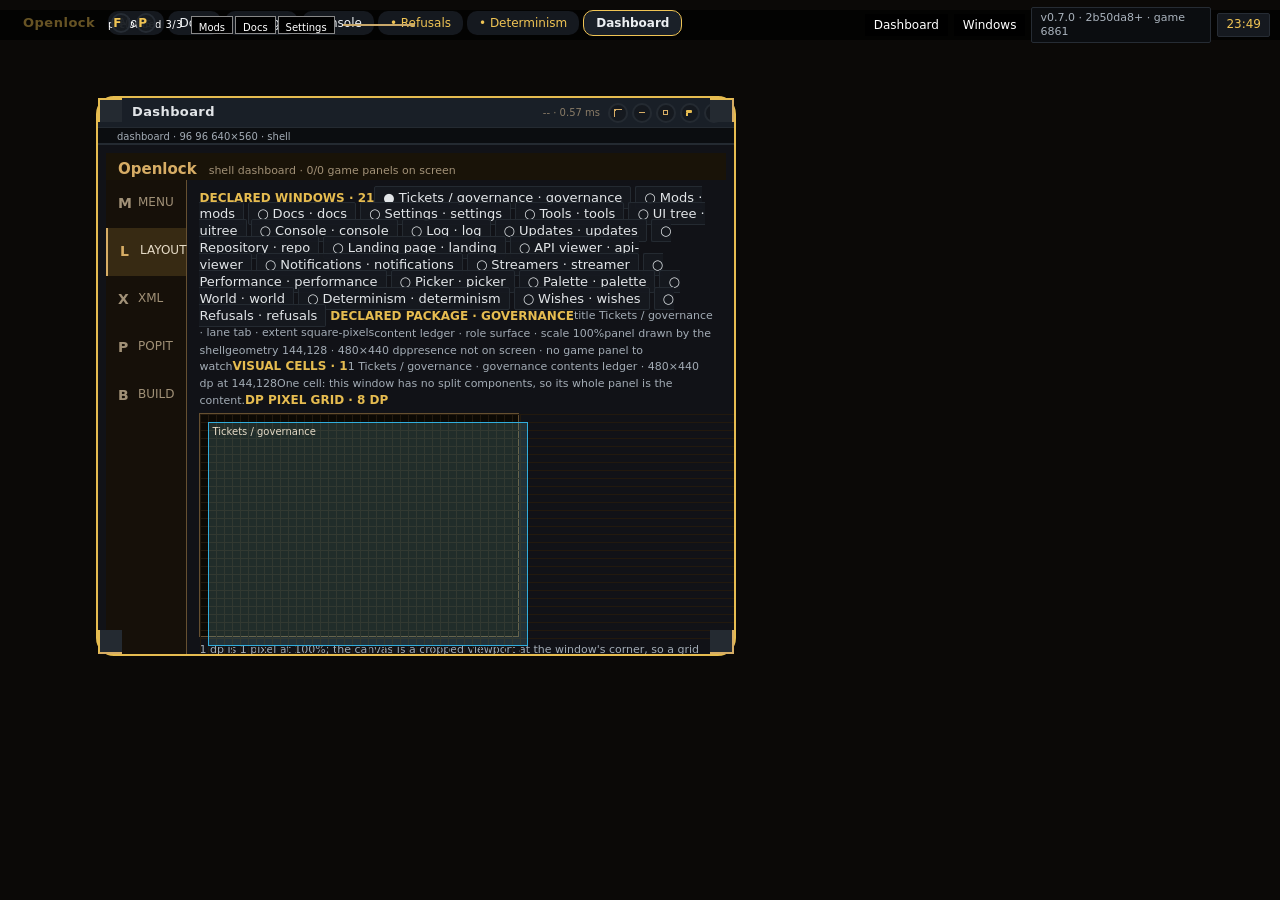
==== commit e4f23462: "Rework the Popit to the two design bibles and port the audit gates. The Popit is now a persistent ro" ====
--- a/docs/shell-minimal.html
+++ b/docs/shell-minimal.html
@@ -5982,7 +5982,7 @@
 
 </script>
 <script>
-var SHELL = {"format":"shploingus.recipe/30444cad3419800564faba6d4e252431","name":"alpha-shell","version":"v1-alpha","windows":[{"id":"governance","line":48,"title":"Tickets / governance","content":"ledger","contentLine":50,"lane":"tab","extent":"square-pixels","theme-role":"surface","behavior":"drag,resize,maximize,minimize,close","layout":"minimize,maximize,close,title-position","record-id":"window-governance","panel":"","scale":100,"x":144,"y":128,"width":480,"height":440,"minWidth":240,"minHeight":192,"opacity":930,"elevation":1,"pinnable":true,"view":"ledger"},{"id":"mods","line":62,"title":"Mods","content":"mods","contentLine":64,"lane":"tab","extent":"square-pixels","theme-role":"surface","behavior":"drag,resize,maximize,minimize,close","layout":"minimize,maximize,close,title-position","record-id":"window-mods","panel":"","scale":100,"x":208,"y":160,"width":480,"height":440,"minWidth":240,"minHeight":192,"opacity":930,"elevation":1,"pinnable":true,"layers":[{"id":"mods","title":"Package tools","surface":"grid","hint":"A package is mounted by the server; these tools inspect what it delivered.","actions":[{"id":"uitree","label":"UI tree","window":"uitree"},{"id":"settings","label":"Settings","window":"settings"},{"id":"performance","label":"Performance","window":"performance"},{"id":"picker","label":"Picker","window":"picker"}],"line":495}],"view":"mods"},{"id":"docs","line":76,"title":"Docs","content":"ledger","contentLine":78,"lane":"tab","extent":"square-pixels","theme-role":"surface","behavior":"drag,resize,maximize,minimize,close","layout":"minimize,maximize,close,title-position","record-id":"window-docs","panel":"","scale":100,"x":272,"y":192,"width":480,"height":440,"minWidth":240,"minHeight":192,"opacity":930,"elevation":1,"pinnable":true,"layers":[{"id":"docs","title":"Record tools","surface":"grid","hint":"The repository, landing page and update record are the motd addon's window shape.","actions":[{"id":"repo","label":"Repository","window":"repo"},{"id":"landing","label":"Landing page","window":"landing"},{"id":"updates","label":"Updates","window":"updates"},{"id":"picker","label":"Picker","window":"picker"}],"line":519}],"view":"ledger"},{"id":"settings","line":90,"title":"Settings","content":"settings","contentLine":92,"lane":"control","extent":"square-pixels","theme-role":"surface","behavior":"drag,resize,maximize,minimize,close","layout":"minimize,maximize,close,title-position","record-id":"window-settings","panel":"","scale":100,"x":336,"y":224,"width":480,"height":440,"minWidth":240,"minHeight":192,"opacity":930,"elevation":1,"pinnable":true,"view":"settings"},{"id":"tools","line":104,"title":"Tools","content":"tools","contentLine":106,"lane":"tab","extent":"square-pixels","theme-role":"surface","behavior":"drag,resize,maximize,minimize,close","layout":"minimize,maximize,close,title-position","record-id":"window-tools","panel":"","scale":100,"x":400,"y":256,"width":480,"height":440,"minWidth":240,"minHeight":192,"opacity":930,"elevation":1,"pinnable":true,"view":"tools"},{"id":"uitree","line":226,"title":"UI tree","content":"ui-tree","contentLine":228,"lane":"control","extent":"square-pixels","theme-role":"surface","behavior":"drag,resize,maximize,minimize,close","layout":"minimize,maximize,close,title-position","record-id":"window-uitree","panel":"","scale":100,"x":48,"y":90,"width":760,"height":560,"minWidth":360,"minHeight":260,"opacity":940,"elevation":1,"pinnable":true,"view":"ui-tree"},{"id":"console","line":240,"title":"Console","content":"console","contentLine":242,"lane":"control","extent":"square-pixels","theme-role":"surface","behavior":"drag,resize,maximize,minimize,close","layout":"minimize,maximize,close,title-position","record-id":"window-console","panel":"","scale":100,"x":16,"y":96,"width":640,"height":440,"minWidth":320,"minHeight":192,"opacity":930,"elevation":1,"pinnable":false,"view":"console"},{"id":"log","line":256,"title":"Log","content":"log","contentLine":258,"lane":"frame","extent":"square-pixels","theme-role":"surface","behavior":"drag,resize,maximize,minimize,close","layout":"minimize,maximize,close,title-position","record-id":"window-log","panel":"","scale":100,"x":80,"y":128,"width":640,"height":440,"minWidth":320,"minHeight":192,"opacity":930,"elevation":1,"pinnable":false,"view":"log"},{"id":"updates","line":272,"title":"Updates","content":"updates","contentLine":274,"lane":"control","extent":"square-pixels","theme-role":"surface","behavior":"drag,resize,maximize,minimize,close","layout":"minimize,maximize,close,title-position","record-id":"window-updates","panel":"","scale":100,"x":744,"y":96,"width":420,"height":300,"minWidth":280,"minHeight":180,"opacity":930,"elevation":1,"pinnable":true,"view":"updates"},{"id":"repo","line":286,"title":"Repository","content":"repo","contentLine":288,"lane":"frame","extent":"square-pixels","theme-role":"surface","behavior":"drag,resize,maximize,minimize,close","layout":"minimize,maximize,close,title-position","record-id":"window-repo","panel":"","scale":100,"x":768,"y":128,"width":420,"height":260,"minWidth":280,"minHeight":160,"opacity":930,"elevation":1,"pinnable":true,"view":"repo"},{"id":"landing","line":300,"title":"Landing page","content":"landing","contentLine":302,"lane":"frame","extent":"square-pixels","theme-role":"surface","behavior":"drag,resize,maximize,minimize,close","layout":"minimize,maximize,close,title-position","record-id":"window-landing","panel":"","scale":100,"x":792,"y":160,"width":420,"height":260,"minWidth":280,"minHeight":160,"opacity":930,"elevation":1,"pinnable":true,"view":"landing"},{"id":"api-viewer","line":314,"title":"API viewer","content":"api-viewer","contentLine":316,"lane":"frame","extent":"square-pixels","theme-role":"surface","behavior":"drag,resize,maximize,minimize,close","layout":"minimize,maximize,close,title-position","record-id":"window-api-viewer","panel":"","scale":100,"x":144,"y":160,"width":640,"height":440,"minWidth":320,"minHeight":192,"opacity":930,"elevation":1,"pinnable":false,"view":"api-viewer"},{"id":"notifications","line":328,"title":"Notifications","content":"notifications","contentLine":330,"lane":"beacon","extent":"square-pixels","theme-role":"surface","behavior":"drag,resize,maximize,minimize,close","layout":"minimize,maximize,close,title-position","record-id":"window-notifications","panel":"","scale":100,"x":208,"y":192,"width":480,"height":440,"minWidth":240,"minHeight":192,"opacity":930,"elevation":1,"pinnable":true,"view":"notifications"},{"id":"streamer","line":342,"title":"Streamers","content":"streamer","contentLine":344,"lane":"motion","extent":"square-pixels","theme-role":"hud","behavior":"drag,resize,maximize,minimize,close","layout":"minimize,close,title-position","record-id":"window-streamer","panel":"","scale":100,"x":500,"y":500,"width":500,"height":500,"minWidth":500,"minHeight":500,"opacity":930,"elevation":0,"pinnable":true,"refused":"no streamer source exists on this build; there is nothing to mount"},{"id":"performance","line":360,"title":"Performance","content":"performance","contentLine":362,"lane":"control","extent":"square-pixels","theme-role":"surface","behavior":"drag,resize,maximize,minimize,close","layout":"minimize,maximize,close,title-position","record-id":"window-performance","panel":"","scale":100,"x":400,"y":96,"width":620,"height":460,"minWidth":360,"minHeight":260,"opacity":930,"elevation":1,"pinnable":true,"layers":[{"id":"performance","title":"Measurement tools","surface":"grid","hint":"Readings are sampled while this window is open; the log keeps the last 64 entries.","actions":[{"id":"uitree","label":"UI tree","window":"uitree"},{"id":"picker","label":"Picker","window":"picker"},{"id":"reconcile","label":"Reconcile","window":""}],"line":503}],"view":"performance"},{"id":"picker","line":377,"title":"Picker","content":"picker","contentLine":379,"lane":"control","extent":"square-pixels","theme-role":"surface","behavior":"drag,resize,maximize,minimize,close","layout":"minimize,maximize,close,title-position","record-id":"window-picker","panel":"","scale":100,"x":680,"y":160,"width":520,"height":500,"minWidth":380,"minHeight":300,"opacity":930,"elevation":1,"pinnable":true,"view":"picker"},{"id":"palette","line":393,"title":"Palette","content":"palette","contentLine":395,"lane":"control","extent":"square-pixels","theme-role":"surface","behavior":"drag,resize,maximize,minimize,close","layout":"minimize,maximize,close,title-position","record-id":"window-palette","panel":"","scale":100,"x":680,"y":184,"width":460,"height":470,"minWidth":360,"minHeight":300,"opacity":930,"elevation":1,"pinnable":true,"view":"palette"},{"id":"world","line":424,"title":"World","content":"world-view","contentLine":426,"lane":"world","extent":"square-pixels","theme-role":"hud","behavior":"drag","layout":"minimize,close,title-position","record-id":"window-world","panel":"","scale":100,"x":16,"y":48,"width":336,"height":489,"minWidth":240,"minHeight":192,"opacity":930,"elevation":0,"pinnable":true,"view":"world-view"},{"id":"determinism","line":438,"title":"Determinism","content":"readout","contentLine":440,"lane":"frame","extent":"square-pixels","theme-role":"hud","behavior":"drag,resize,maximize,minimize,close","layout":"minimize,close,title-position","record-id":"window-determinism","panel":"","scale":100,"x":16,"y":378,"width":336,"height":342,"minWidth":240,"minHeight":192,"opacity":930,"elevation":0,"pinnable":true,"view":"readout"},{"id":"wishes","line":455,"title":"Wishes","content":"wishes","contentLine":457,"lane":"beacon","extent":"square-pixels","theme-role":"hud","behavior":"drag,resize,maximize,minimize,close","layout":"minimize,close,title-position","record-id":"window-wishes","panel":"","scale":100,"x":928,"y":96,"width":336,"height":260,"minWidth":240,"minHeight":192,"opacity":930,"elevation":1,"pinnable":true,"view":"wishes"},{"id":"refusals","line":469,"title":"Refusals","content":"table","contentLine":471,"lane":"beacon","extent":"square-pixels","theme-role":"hud","behavior":"drag,resize,maximize,minimize,close","layout":"minimize,close,title-position","record-id":"window-refusals","panel":"","scale":100,"x":928,"y":378,"width":336,"height":342,"minWidth":240,"minHeight":192,"opacity":930,"elevation":1,"pinnable":true,"view":"table"}],"tabs":["mods","docs","settings"],"bar":"console","filed":[{"window":"api-viewer","tab":"mods","line":539},{"window":"wishes","tab":"docs","line":540},{"window":"refusals","tab":"docs","line":541},{"window":"notifications","tab":"settings","line":542},{"window":"uitree","tab":"settings","line":543},{"window":"determinism","tab":"settings","line":544},{"window":"updates","tab":"settings","line":551},{"window":"performance","tab":"settings","line":552},{"window":"picker","tab":"settings","line":553},{"window":"repo","tab":"docs","line":554},{"window":"landing","tab":"docs","line":555}],"pins":["refusals","determinism"],"layers":[{"id":"inventory","title":"Inventory tools","surface":"grid","hint":"Select a tool, then a slot. The surface is data from this package.","actions":[{"id":"trees","label":"Crafting trees","window":"trees"},{"id":"refusals","label":"Refusals","window":"refusals"},{"id":"picker","label":"Picker","window":"picker"},{"id":"reconcile","label":"Reconcile","window":""}],"line":487},{"id":"mods","title":"Package tools","surface":"grid","hint":"A package is mounted by the server; these tools inspect what it delivered.","actions":[{"id":"uitree","label":"UI tree","window":"uitree"},{"id":"settings","label":"Settings","window":"settings"},{"id":"performance","label":"Performance","window":"performance"},{"id":"picker","label":"Picker","window":"picker"}],"line":495},{"id":"performance","title":"Measurement tools","surface":"grid","hint":"Readings are sampled while this window is open; the log keeps the last 64 entries.","actions":[{"id":"uitree","label":"UI tree","window":"uitree"},{"id":"picker","label":"Picker","window":"picker"},{"id":"reconcile","label":"Reconcile","window":""}],"line":503},{"id":"map-plan","title":"Map tools","surface":"grid","hint":"Frame the live surfaces, or open the record views filed beside the map.","actions":[{"id":"skin","label":"Popit surface","window":""},{"id":"minimap","label":"Minimap","window":"minimap"},{"id":"world","label":"World","window":"world"},{"id":"abilities","label":"Abilities","window":"abilities"},{"id":"picker","label":"Picker","window":"picker"}],"line":510},{"id":"docs","title":"Record tools","surface":"grid","hint":"The repository, landing page and update record are the motd addon's window shape.","actions":[{"id":"repo","label":"Repository","window":"repo"},{"id":"landing","label":"Landing page","window":"landing"},{"id":"updates","label":"Updates","window":"updates"},{"id":"picker","label":"Picker","window":"picker"}],"line":519}],"refusals":[{"file":"package.shspec","line":344,"subject":"streamer","why":"content 'streamer': no streamer source exists on this build; there is nothing to mount"},{"file":"package.cells","line":2,"subject":"cells 1","why":"the host draws composed panels only; a cell raster, its layers and frames cannot be mounted here"},{"file":"frames/MAP-0001.frame","line":11,"subject":"MAP-0001","why":"cell data frame: shaper 'profile32' and its projection cannot be drawn as a Panorama panel"},{"file":"frames/MAP-0002.frame","line":11,"subject":"MAP-0002","why":"cell data frame: shaper 'profile32' and its projection cannot be drawn as a Panorama panel"},{"file":"frames/MAP-0003.frame","line":11,"subject":"MAP-0003","why":"cell data frame: shaper 'profile32' and its projection cannot be drawn as a Panorama panel"},{"file":"frames/MAP-0004.frame","line":11,"subject":"MAP-0004","why":"cell data frame: shaper 'profile32' and its projection cannot be drawn as a Panorama panel"},{"file":"frames/MAP-0005.frame","line":11,"subject":"MAP-0005","why":"cell data frame: shaper 'profile32' and its projection cannot be drawn as a Panorama panel"},{"file":"frames/MAP-0006.frame","line":11,"subject":"MAP-0006","why":"cell data frame: shaper 'profile32' and its projection cannot be drawn as a Panorama panel"},{"file":"frames/MAP-0007.frame","line":11,"subject":"MAP-0007","why":"cell data frame: shaper 'profile32' and its projection cannot be drawn as a Panorama panel"}],"wishes":[{"id":"package:package.shspec","kind":"package","surface":"package.shspec","line":1,"plan":"load package.shspec","state":"loaded","why":"","detail":"unsigned"},{"id":"package:deadlock.windows","kind":"package","surface":"deadlock.windows","line":1,"plan":"load deadlock.windows","state":"loaded","why":"","detail":"unsigned"},{"id":"package:package.cells","kind":"package","surface":"package.cells","line":1,"plan":"load package.cells","state":"loaded","why":"","detail":"unsigned"},{"id":"package:patches/openlock.baselines.shspec","kind":"package","surface":"patches/openlock.baselines.shspec","line":1,"plan":"load patches/openlock.baselines.shspec","state":"loaded","why":"","detail":"unsigned"},{"id":"content:streamer","kind":"content","surface":"package.shspec","line":344,"plan":"open Streamers","state":"missing","why":"content 'streamer': no streamer source exists on this build; there is nothing to mount","detail":""},{"id":"renderer:map-plan","kind":"renderer","surface":"package.shspec","line":1,"plan":"frame content 'map-plan'","state":"differs","why":"renderers differ: CitadelHudMap, CitadelHudMapScreen, HudMap","detail":"the game answers this content with more than one live panel; the first is the window map-plan"},{"id":"renderer:minimap","kind":"renderer","surface":"package.shspec","line":1,"plan":"frame content 'minimap'","state":"differs","why":"renderers differ: CitadelHudMinimap, HudMinimap, minimap","detail":"the game answers this content with more than one live panel; the first is the window minimap"},{"id":"renderer:abilities","kind":"renderer","surface":"package.shspec","line":1,"plan":"frame content 'abilities'","state":"differs","why":"renderers differ: AbilitiesContainer, CitadelHudAbilities, HudAbilities, abilities","detail":"the game answers this content with more than one live panel; the first is the window abilities"},{"id":"renderer:hero-select","kind":"renderer","surface":"package.shspec","line":1,"plan":"frame content 'hero-select'","state":"differs","why":"renderers differ: CitadelDashboard, CitadelHeroGrid, hero_grid","detail":"the game answers this content with more than one live panel; the first is the window hero-select"},{"id":"renderer:quickbuy","kind":"renderer","surface":"package.shspec","line":1,"plan":"frame content 'quickbuy'","state":"differs","why":"renderers differ: HudQuickbuy, quickbuy","detail":"the game answers this content with more than one live panel; the first is the window quickbuy"},{"id":"renderer:combat-log","kind":"renderer","surface":"package.shspec","line":1,"plan":"frame content 'combat-log'","state":"differs","why":"renderers differ: CitadelHudCombatLog, combat","detail":"the game answers this content with more than one live panel; the first is the window combat-log"},{"id":"renderer:game-settings","kind":"renderer","surface":"package.shspec","line":1,"plan":"frame content 'game-settings'","state":"differs","why":"renderers differ: CitadelHudEscapeMenu, escapemenu","detail":"the game answers this content with more than one live panel; the first is the window game-settings"},{"id":"game:citadel@D:/SteamLibrary/steamapps/common/Deadlock","kind":"game","surface":"citadel/gameinfo.gi","line":1,"plan":"load the shell UI into citadel · game · release shape · D:/SteamLibrary/steamapps/common/Deadlock","state":"loaded","why":"","detail":"renderer panorama at game/citadel/panorama · release shape · D:/SteamLibrary/steamapps/common/Deadlock"},{"id":"game:citadel@C:/Users/ala/Downloads/Reduced_CSDK_13","kind":"game","surface":"citadel/gameinfo.gi","line":1,"plan":"load the shell UI into citadel · game · release shape · C:/Users/ala/Downloads/Reduced_CSDK_13","state":"loaded","why":"","detail":"renderer panorama at content/citadel/panorama · release shape · C:/Users/ala/Downloads/Reduced_CSDK_13"},{"id":"game:citadel@D:/Users/alacrity/Documents/Documents/deadlockpreview/Project8Staging/Reduced_CSDK_10","kind":"game","surface":"citadel/gameinfo.gi","line":1,"plan":"load the installer host into citadel · tools · dev shape · D:/Users/alacrity/Documents/Documents/deadlockpreview/Project8Staging/Reduced_CSDK_10","state":"loaded","why":"","detail":"renderer panorama at content/citadel/panorama · dev shape · D:/Users/alacrity/Documents/Documents/deadlockpreview/Project8Staging/Reduced_CSDK_10"},{"id":"game:citadel@D:/Users/alacrity/Downloads/Reduced_CSDK_12","kind":"game","surface":"citadel/gameinfo.gi","line":1,"plan":"load the installer host into citadel · tools · dev shape · D:/Users/alacrity/Downloads/Reduced_CSDK_12","state":"loaded","why":"","detail":"renderer panorama at content/citadel/panorama · dev shape · D:/Users/alacrity/Downloads/Reduced_CSDK_12"},{"id":"game:citadel@H:/SteamLibrary/steamapps/common/Deadlock","kind":"game","surface":"citadel/gameinfo.gi","line":1,"plan":"load the shell UI into citadel · game · release shape · H:/SteamLibrary/steamapps/common/Deadlock","state":"planned","why":"the shell is not installed in this tree","detail":"renderer panorama at game/citadel/panorama · release shape · H:/SteamLibrary/steamapps/common/Deadlock"},{"id":"game:citadel@D:/Users/alacrity/Documents/Documents/Reduced_CSDK_12","kind":"game","surface":"citadel/gameinfo.gi","line":1,"plan":"load the installer host into citadel · tools · release shape · D:/Users/alacrity/Documents/Documents/Reduced_CSDK_12","state":"loaded","why":"","detail":"renderer panorama at game/citadel/panorama · release shape · D:/Users/alacrity/Documents/Documents/Reduced_CSDK_12"},{"id":"game:citadel@D:/Users/alacrity/Documents/Reduced_CSDK_12","kind":"game","surface":"citadel/gameinfo.gi","line":1,"plan":"load the installer host into citadel · tools · release shape · D:/Users/alacrity/Documents/Reduced_CSDK_12","state":"planned","why":"the installer host is not installed in this tree","detail":"renderer panorama at content/citadel/panorama · release shape · D:/Users/alacrity/Documents/Reduced_CSDK_12"},{"id":"game:core@F:/Downloaded Files/CSwin64_build_10924","kind":"game","surface":"core/gameinfo.gi","line":1,"plan":"load the installer host into core · tools · release shape · F:/Downloaded Files/CSwin64_build_10924","state":"planned","why":"the installer host is not installed in this tree","detail":"renderer panorama at game/core/panorama · release shape · F:/Downloaded Files/CSwin64_build_10924"},{"id":"store:Alpha Shell","kind":"store","surface":"landing/tools/addons.json","line":1,"plan":"install Alpha Shell","state":"loaded","why":"","detail":"shploingus.recipe/30444cad3419800564faba6d4e252431 · game 6821 · https://github.com/alacripose/dl-openshell/tree/main/shell/alpha-shell"},{"id":"store:Server MOTD","kind":"store","surface":"landing/tools/addons.json","line":1,"plan":"install Server MOTD","state":"planned","why":"available from the GitHub addon store","detail":"SHPKG003 · VPK · game 6821 · https://github.com/alacripose/dl-openshell/tree/main/examples/motd-addon"}],"cellsFormat":"shploingus.cells/f6306ccc4ce664c4fe78a6fad235d513","cellsVersion":1,"envelopes":[{"format":"openlock.envelope/d593054cb466a871f47d4804b3e2f333","state":"unsigned","authority":"","key":"","work":0,"nonce":"","digest":"","line":1,"refusals":[],"file":"package.shspec"},{"format":"openlock.envelope/d593054cb466a871f47d4804b3e2f333","state":"unsigned","authority":"","key":"","work":0,"nonce":"","digest":"","line":1,"refusals":[],"file":"deadlock.windows"},{"format":"openlock.envelope/d593054cb466a871f47d4804b3e2f333","state":"unsigned","authority":"","key":"","work":0,"nonce":"","digest":"","line":1,"refusals":[],"file":"package.cells"},{"format":"openlock.envelope/d593054cb466a871f47d4804b3e2f333","state":"unsigned","authority":"","key":"","work":0,"nonce":"","digest":"","line":1,"refusals":[],"file":"patches/openlock.baselines.shspec"}],"searchPaths":[{"kind":"Game","path":"citadel","line":73,"exists":true,"mounts":"vpk"},{"kind":"Game","path":"core","line":74,"exists":true,"mounts":"vpk"}],"searchPathsSource":"gameinfo.gi","tools":[{"name":"resourcecompiler","path":"game/bin/win64/resourcecompiler.exe","exists":true},{"name":"CSDKCfgVPK","path":"sdk/bin/win64/CSDKCfgVPK.exe","exists":true},{"name":"resourcecopy","path":"sdk/bin/win64/resourcecopy.exe","exists":true},{"name":"Source2Viewer","path":"downloads/Source2Viewer.exe","exists":true}],"installs":[{"path":"D:/SteamLibrary/steamapps/common/Deadlock","kind":"tools","shell":"installed, not mounted","vpkBytes":0,"toolsPresent":1,"toolsTotal":3,"version":"2026-11-11 19:09:55","build":{"grade":"player","stage":"installed","state":"ok","finishedAt":"2026-11-11 19:09:55","vpkBytes":2245254},"exe":"D:/SteamLibrary/steamapps/common/Deadlock/game/bin/win64/deadlock.exe"},{"path":"C:/Users/ala/Downloads/Reduced_CSDK_13","kind":"tools","shell":"mounted","vpkBytes":0,"toolsPresent":2,"toolsTotal":3,"version":"","build":{},"exe":"C:/Users/ala/Downloads/Reduced_CSDK_13/game/bin/win64/deadlock.exe"},{"path":"D:/Users/alacrity/Documents/Documents/deadlockpreview/Project8Staging/Reduced_CSDK_10","kind":"tools","shell":"mounted","vpkBytes":0,"toolsPresent":2,"toolsTotal":3,"version":"2026-10-30 01:57:20","build":{"grade":"dev","stage":"installed","state":"ok","finishedAt":"2026-10-30 01:57:20","vpkBytes":0},"exe":"D:/Users/alacrity/Documents/Documents/deadlockpreview/Project8Staging/Reduced_CSDK_10/game/bin/win64/project8.exe"},{"path":"D:/Users/alacrity/Downloads/Reduced_CSDK_12","kind":"tools","shell":"installed, not mounted","vpkBytes":0,"toolsPresent":3,"toolsTotal":3,"version":"2026-10-30 01:57:39","build":{"grade":"dev","stage":"installed","state":"ok","finishedAt":"2026-10-30 01:57:39","vpkBytes":0},"exe":"D:/Users/alacrity/Downloads/Reduced_CSDK_12/game/bin/win64/deadlock.exe"},{"path":"H:/SteamLibrary/steamapps/common/Deadlock","kind":"game","shell":"not installed","vpkBytes":0,"toolsPresent":0,"toolsTotal":3,"version":"","build":{},"exe":"H:/SteamLibrary/steamapps/common/Deadlock/game/bin/win64/deadlock.exe"}],"gameInstalls":[{"path":"D:/SteamLibrary/steamapps/common/Deadlock","game":"citadel","role":"game","compatible":true,"why":"","shell":"installed, not mounted","panorama":"game/citadel/panorama","shape":"release"},{"path":"C:/Users/ala/Downloads/Reduced_CSDK_13","game":"citadel","role":"game","compatible":true,"why":"","shell":"mounted","panorama":"content/citadel/panorama","shape":"release"},{"path":"D:/Users/alacrity/Documents/Documents/deadlockpreview/Project8Staging/Reduced_CSDK_10","game":"citadel","role":"tools","compatible":true,"why":"","shell":"mounted","panorama":"content/citadel/panorama","shape":"dev"},{"path":"D:/Users/alacrity/Downloads/Reduced_CSDK_12","game":"citadel","role":"tools","compatible":true,"why":"","shell":"installed, not mounted","panorama":"content/citadel/panorama","shape":"dev"},{"path":"H:/SteamLibrary/steamapps/common/Deadlock","game":"citadel","role":"game","compatible":true,"why":"","shell":"not installed","panorama":"game/citadel/panorama","shape":"release"},{"path":"D:/Users/alacrity/Documents/Documents/Reduced_CSDK_12","game":"citadel","role":"tools","compatible":true,"why":"","shell":"installed","panorama":"game/citadel/panorama","shape":"release"},{"path":"D:/Users/alacrity/Documents/Reduced_CSDK_12","game":"citadel","role":"tools","compatible":true,"why":"","shell":"not installed","panorama":"content/citadel/panorama","shape":"release"},{"path":"F:/Downloaded Files/CSwin64_build_10924","game":"core","role":"tools","compatible":true,"why":"","shell":"not installed","panorama":"game/core/panorama","shape":"release"}],"layouts":[],"steamName":"","build":{"version":"0.7.0","commit":"2b50da8","branch":"main","dirty":true,"sourceDigest":"3bc8ff08611ac840bfe0a3eb96750877f87ee111bc8df814b15691896d1462e3","gameVersion":"6861","generatedAt":"2026-11-11 20:28","grade":"player","deadlockRevision":"11170534","label":"v0.7.0  ·  2b50da8+  ·  game 6861"},"themes":{"default":"family","defaultForm":"popit","forms":[{"id":"popit","label":"Popit (LBP3)","renderer":"popit"},{"id":"ios","label":"iOS 6 SpringBoard","renderer":"generic"},{"id":"material","label":"Material Design 1","renderer":"generic"},{"id":"touchwiz","label":"TouchWiz Nature UX","renderer":"generic"}],"renderers":{"default":"generic","popit":{"available":true,"label":"Popit suite port"}},"order":["family","popit","deadlock","alpha","holo","material","ios","touchwiz"],"schemes":[{"id":"family","label":"Family register","source":"landing/index.html web-dark roles","roles":{"body":"#12151AF2","panel":"#171B21F2","title":"#1C222BF2","meta":"#0C0E11F2","border":"#262C34","borderStrong":"#F0C454","ink":"#ECEFF2","muted":"#AAB3BD","accent":"#F0C454","alert":"#E4786F","alertBody":"#2A1114F2","accentSoft":"#F0C45422","accentStrong":"#F0C45455","borderSoft":"#262C3466","solid":"#12151A"},"rules":[{"selector":".CitadelHudTopBar","property":"background-color","value":"#12151AE6","line":21},{"selector":".CitadelHudTopBar","property":"border-color","role":"borderStrong","line":22},{"selector":".CitadelHudHeroShop","property":"background-color","value":"#12151AE6","line":23},{"selector":".CitadelHudHeroShop","property":"border-color","role":"borderStrong","line":24}],"extensions":[],"palette":[{"slot":"body","label":"Window body","value":"#12151AF2","steps":["#F4E7C8","#EADBB4","#CFE6E4","#FFD9CE","#2A2422"]},{"slot":"panel","label":"Panel","value":"#171B21F2","steps":["#FFF8E8","#E8DCC0","#BFD8E8","#F6C8B8","#3A312D"]},{"slot":"accent","label":"Accent","value":"#F0C454","steps":["#6FBF3F","#4F9E2F","#8FD95A","#2E7DFF","#FF8A00"]},{"slot":"alert","label":"Alert","value":"#E4786F","steps":["#E0452F","#FF8A00","#FFD500","#FF2300","#C0362A"]},{"slot":"ink","label":"Ink","value":"#ECEFF2","steps":["#2A2422","#3A312D","#121212","#4A3F38","#FFF8E8"]},{"slot":"border","label":"Rule","value":"#262C34","steps":["#2A2422","#4A3F38","#8A7F70","#6FBF3F","#FFD500"]},{"slot":"muted","label":"Muted ink","value":"#AAB3BD","steps":["#7A6F62","#8A7F70","#5A5148","#B8A894","#CFC4B4"]}],"paint":[{"selector":".LauncherLabel","property":"color","role":"accent"},{"selector":".Clock","property":"background-color","role":"panel"},{"selector":".Clock","property":"border-color","role":"border"},{"selector":".Clock","property":"color","role":"accent"},{"selector":".VersionLabel","property":"background-color","role":"meta"},{"selector":".VersionLabel","property":"border-color","role":"border"},{"selector":".VersionLabel","property":"color","role":"muted"},{"selector":".ShellTab","property":"background-color","role":"panel"},{"selector":".ShellTab","property":"border-color","role":"border"},{"selector":".WindowFrame","property":"background-color","role":"body"},{"selector":".WindowFrame","property":"border-color","role":"border"},{"selector":".WindowTitle","property":"background-color","role":"title"},{"selector":".WindowTitle","property":"border-bottom-color","role":"border"},{"selector":".WindowTitleLabel","property":"color","role":"ink"},{"selector":".WindowButton","property":"background-color","role":"panel"},{"selector":".WindowButton","property":"border-color","role":"border"},{"selector":".WindowGlyph","property":"color","role":"accent"},{"selector":".IconBar","property":"background-color","role":"accent"},{"selector":".IconHalf","property":"background-color","role":"accent"},{"selector":".IconPinHead","property":"background-color","role":"accent"},{"selector":".IconPinStem","property":"background-color","role":"accent"},{"selector":".IconLeft","property":"border-color","role":"accent"},{"selector":".IconRight","property":"border-color","role":"accent"},{"selector":".WindowMeta","property":"background-color","role":"meta"},{"selector":".WindowMeta","property":"border-bottom-color","role":"border"},{"selector":".WindowMetaLabel","property":"color","role":"muted"},{"selector":".WindowBody","property":"color","role":"ink"},{"selector":".ViewHeading","property":"color","role":"accent"},{"selector":".ViewLine","property":"color","role":"ink"},{"selector":".ViewMuted","property":"color","role":"muted"},{"selector":".ViewAction","property":"background-color","role":"panel"},{"selector":".ViewAction","property":"border-color","role":"border"},{"selector":".ConsoleEntry","property":"background-color","role":"meta"},{"selector":".ConsoleEntry","property":"border-color","role":"border"},{"selector":".ConsoleEntry","property":"color","role":"ink"},{"selector":".UiFieldLabel","property":"color","role":"muted"},{"selector":".ContextMenu","property":"background-color","role":"body"},{"selector":".ContextMenu","property":"border-color","role":"borderStrong"},{"selector":".ContextTitle","property":"color","role":"muted"},{"selector":".DwellInfo","property":"background-color","role":"body"},{"selector":".DwellInfo","property":"border-color","role":"border"},{"selector":".DwellTitle","property":"color","role":"ink"},{"selector":".DwellBody","property":"color","role":"muted"},{"selector":".WindowRefusal","property":"background-color","role":"alertBody"},{"selector":".WindowRefusal","property":"border-top-color","role":"alert"},{"selector":".WindowRefusal","property":"color","role":"alert"},{"selector":".PanelWindow","property":"border-color","role":"border"},{"selector":".ResizeGrip","property":"background-color","role":"border"},{"selector":".ResizeGrip","property":"border-top-color","role":"borderStrong"},{"selector":".ResizeGrip","property":"border-left-color","role":"borderStrong"},{"selector":".DropCell","property":"background-color","role":"accentSoft"},{"selector":".DropCell","property":"border-color","role":"borderSoft"},{"selector":".Toast","property":"background-color","role":"title"},{"selector":".Toast","property":"border-color","role":"border"},{"selector":".Toast","property":"border-left-color","role":"accent"},{"selector":".ToastTitle","property":"color","role":"ink"},{"selector":".ToastBody","property":"color","role":"muted"},{"selector":".UpdateModal","property":"background-color","role":"body"},{"selector":".UpdateModal","property":"border-color","role":"borderStrong"},{"selector":".UpdateTitle","property":"color","role":"accent"},{"selector":".UpdateBody","property":"color","role":"ink"},{"selector":".UpdateCountdown","property":"color","role":"muted"},{"selector":".SchemeButton","property":"background-color","role":"panel"},{"selector":".SchemeButton","property":"border-color","role":"border"},{"selector":".SchemeLabel","property":"color","role":"accent"},{"selector":".PopitDismiss","property":"background-color","role":"borderStrong"},{"selector":".PopitCursorHalo","property":"border-color","role":"accent"},{"selector":".PopitTool","property":"background-color","role":"solid"},{"selector":".PopitTool","property":"border-color","role":"border"},{"selector":".PopitToolLabel","property":"color","role":"ink"},{"selector":".PopitTray","property":"background-color","role":"solid"},{"selector":".PopitTray","property":"border-color","role":"borderStrong"},{"selector":".PopitHeaderTitle","property":"color","role":"accent"},{"selector":".PopitTargetLabel","property":"color","role":"muted"},{"selector":".PopitItem","property":"background-color","role":"solid"},{"selector":".PopitItem","property":"border-color","role":"border"},{"selector":".PopitSwatch","property":"border-color","role":"border"},{"selector":".PopitItemLabel","property":"color","role":"ink"},{"selector":".PopitTarget","property":"background-color","role":"solid"},{"selector":".PopitTarget","property":"border-color","role":"border"},{"selector":".PopitTargetName","property":"color","role":"ink"},{"selector":".PopitTargetKind","property":"color","role":"muted"},{"selector":".PopitGroupLabel","property":"color","role":"muted"},{"selector":".PopitOption","property":"background-color","role":"solid"},{"selector":".PopitOption","property":"border-color","role":"border"},{"selector":".PopitOptionLabel","property":"color","role":"ink"},{"selector":".PopitReset","property":"background-color","role":"panel"},{"selector":".PopitReset","property":"border-color","role":"alert"},{"selector":".PopitResetLabel","property":"color","role":"alert"},{"selector":".PopitEmpty","property":"color","role":"muted"},{"selector":".PopitDetail","property":"color","role":"muted"},{"selector":".IconPopitDot","property":"background-color","role":"accent"},{"selector":".PerfGraph","property":"background-color","role":"meta"},{"selector":".PerfGraph","property":"border-color","role":"border"},{"selector":".PerfBar","property":"background-color","role":"accent"},{"selector":".PerfValue","property":"color","role":"ink"},{"selector":".PerfMuted","property":"color","role":"muted"},{"selector":".PickerHighlight","property":"border-color","role":"borderStrong"},{"selector":".PickerBadge","property":"background-color","role":"body"},{"selector":".PickerBadge","property":"border-color","role":"border"},{"selector":".PickerBadgeLabel","property":"color","role":"ink"},{"selector":".PickerCancel","property":"background-color","role":"panel"},{"selector":".PickerCancel","property":"border-color","role":"border"},{"selector":".PaletteRow","property":"background-color","role":"meta"},{"selector":".PaletteRow","property":"border-color","role":"border"},{"selector":".PaletteName","property":"color","role":"ink"},{"selector":".PaletteValue","property":"color","role":"muted"},{"selector":".PaletteNote","property":"color","role":"muted"},{"selector":".PaletteReset","property":"background-color","role":"panel"},{"selector":".PaletteReset","property":"border-color","role":"border"},{"selector":".PickerTarget","property":"color","role":"accent"},{"selector":".PickerHint","property":"color","role":"muted"},{"selector":".CitadelHudTopBar","property":"border-color","role":"borderStrong"},{"selector":".CitadelHudHeroShop","property":"border-color","role":"borderStrong"}]},{"id":"popit","label":"Popit","source":"LittleBigPlanet Popit suite (Goodies Bag, Stickers & Decorations, Tools Bag, Player Color)","roles":{"body":"#1F6E96F2","panel":"#267AA4F2","title":"#1B6288F2","meta":"#237A80F2","border":"#F4F0E4","borderStrong":"#FFFFFF","ink":"#FFFFFF","muted":"#DDF4FC","accent":"#3F7D24","alert":"#7A2114","alertBody":"#FFE3DAF2","accentSoft":"#3F7D2422","accentStrong":"#3F7D2455","borderSoft":"#F4F0E466","solid":"#1F6E96"},"rules":[{"selector":".CitadelHudTopBar","property":"background-color","role":"body","line":26},{"selector":".CitadelHudTopBar","property":"border-color","role":"borderStrong","line":27},{"selector":".CitadelHudHeroShop","property":"background-color","role":"body","line":28},{"selector":".CitadelHudHeroShop","property":"border-color","role":"accent","line":29}],"extensions":[],"palette":[{"slot":"body","label":"Window body","value":"#1F6E96F2","steps":["#F4E7C8","#EADBB4","#CFE6E4","#FFD9CE","#2A2422"]},{"slot":"panel","label":"Panel","value":"#267AA4F2","steps":["#FFF8E8","#E8DCC0","#BFD8E8","#F6C8B8","#3A312D"]},{"slot":"accent","label":"Accent","value":"#3F7D24","steps":["#6FBF3F","#4F9E2F","#8FD95A","#2E7DFF","#FF8A00"]},{"slot":"alert","label":"Alert","value":"#7A2114","steps":["#E0452F","#FF8A00","#FFD500","#FF2300","#C0362A"]},{"slot":"ink","label":"Ink","value":"#FFFFFF","steps":["#2A2422","#3A312D","#121212","#4A3F38","#FFF8E8"]},{"slot":"border","label":"Rule","value":"#F4F0E4","steps":["#2A2422","#4A3F38","#8A7F70","#6FBF3F","#FFD500"]},{"slot":"muted","label":"Muted ink","value":"#DDF4FC","steps":["#7A6F62","#8A7F70","#5A5148","#B8A894","#CFC4B4"]}],"paint":[{"selector":".LauncherLabel","property":"color","role":"accent"},{"selector":".Clock","property":"background-color","role":"panel"},{"selector":".Clock","property":"border-color","role":"border"},{"selector":".Clock","property":"color","role":"accent"},{"selector":".VersionLabel","property":"background-color","role":"meta"},{"selector":".VersionLabel","property":"border-color","role":"border"},{"selector":".VersionLabel","property":"color","role":"muted"},{"selector":".ShellTab","property":"background-color","role":"panel"},{"selector":".ShellTab","property":"border-color","role":"border"},{"selector":".WindowFrame","property":"background-color","role":"body"},{"selector":".WindowFrame","property":"border-color","role":"border"},{"selector":".WindowTitle","property":"background-color","role":"title"},{"selector":".WindowTitle","property":"border-bottom-color","role":"border"},{"selector":".WindowTitleLabel","property":"color","role":"ink"},{"selector":".WindowButton","property":"background-color","role":"panel"},{"selector":".WindowButton","property":"border-color","role":"border"},{"selector":".WindowGlyph","property":"color","role":"accent"},{"selector":".IconBar","property":"background-color","role":"accent"},{"selector":".IconHalf","property":"background-color","role":"accent"},{"selector":".IconPinHead","property":"background-color","role":"accent"},{"selector":".IconPinStem","property":"background-color","role":"accent"},{"selector":".IconLeft","property":"border-color","role":"accent"},{"selector":".IconRight","property":"border-color","role":"accent"},{"selector":".WindowMeta","property":"background-color","role":"meta"},{"selector":".WindowMeta","property":"border-bottom-color","role":"border"},{"selector":".WindowMetaLabel","property":"color","role":"muted"},{"selector":".WindowBody","property":"color","role":"ink"},{"selector":".ViewHeading","property":"color","role":"accent"},{"selector":".ViewLine","property":"color","role":"ink"},{"selector":".ViewMuted","property":"color","role":"muted"},{"selector":".ViewAction","property":"background-color","role":"panel"},{"selector":".ViewAction","property":"border-color","role":"border"},{"selector":".ConsoleEntry","property":"background-color","role":"meta"},{"selector":".ConsoleEntry","property":"border-color","role":"border"},{"selector":".ConsoleEntry","property":"color","role":"ink"},{"selector":".UiFieldLabel","property":"color","role":"muted"},{"selector":".ContextMenu","property":"background-color","role":"body"},{"selector":".ContextMenu","property":"border-color","role":"borderStrong"},{"selector":".ContextTitle","property":"color","role":"muted"},{"selector":".DwellInfo","property":"background-color","role":"body"},{"selector":".DwellInfo","property":"border-color","role":"border"},{"selector":".DwellTitle","property":"color","role":"ink"},{"selector":".DwellBody","property":"color","role":"muted"},{"selector":".WindowRefusal","property":"background-color","role":"alertBody"},{"selector":".WindowRefusal","property":"border-top-color","role":"alert"},{"selector":".WindowRefusal","property":"color","role":"alert"},{"selector":".PanelWindow","property":"border-color","role":"border"},{"selector":".ResizeGrip","property":"background-color","role":"border"},{"selector":".ResizeGrip","property":"border-top-color","role":"borderStrong"},{"selector":".ResizeGrip","property":"border-left-color","role":"borderStrong"},{"selector":".DropCell","property":"background-color","role":"accentSoft"},{"selector":".DropCell","property":"border-color","role":"borderSoft"},{"selector":".Toast","property":"background-color","role":"title"},{"selector":".Toast","property":"border-color","role":"border"},{"selector":".Toast","property":"border-left-color","role":"accent"},{"selector":".ToastTitle","property":"color","role":"ink"},{"selector":".ToastBody","property":"color","role":"muted"},{"selector":".UpdateModal","property":"background-color","role":"body"},{"selector":".UpdateModal","property":"border-color","role":"borderStrong"},{"selector":".UpdateTitle","property":"color","role":"accent"},{"selector":".UpdateBody","property":"color","role":"ink"},{"selector":".UpdateCountdown","property":"color","role":"muted"},{"selector":".SchemeButton","property":"background-color","role":"panel"},{"selector":".SchemeButton","property":"border-color","role":"border"},{"selector":".SchemeLabel","property":"color","role":"accent"},{"selector":".PopitDismiss","property":"background-color","role":"borderStrong"},{"selector":".PopitCursorHalo","property":"border-color","role":"accent"},{"selector":".PopitTool","property":"background-color","role":"solid"},{"selector":".PopitTool","property":"border-color","role":"border"},{"selector":".PopitToolLabel","property":"color","role":"ink"},{"selector":".PopitTray","property":"background-color","role":"solid"},{"selector":".PopitTray","property":"border-color","role":"borderStrong"},{"selector":".PopitHeaderTitle","property":"color","role":"accent"},{"selector":".PopitTargetLabel","property":"color","role":"muted"},{"selector":".PopitItem","property":"background-color","role":"solid"},{"selector":".PopitItem","property":"border-color","role":"border"},{"selector":".PopitSwatch","property":"border-color","role":"border"},{"selector":".PopitItemLabel","property":"color","role":"ink"},{"selector":".PopitTarget","property":"background-color","role":"solid"},{"selector":".PopitTarget","property":"border-color","role":"border"},{"selector":".PopitTargetName","property":"color","role":"ink"},{"selector":".PopitTargetKind","property":"color","role":"muted"},{"selector":".PopitGroupLabel","property":"color","role":"muted"},{"selector":".PopitOption","property":"background-color","role":"solid"},{"selector":".PopitOption","property":"border-color","role":"border"},{"selector":".PopitOptionLabel","property":"color","role":"ink"},{"selector":".PopitReset","property":"background-color","role":"panel"},{"selector":".PopitReset","property":"border-color","role":"alert"},{"selector":".PopitResetLabel","property":"color","role":"alert"},{"selector":".PopitEmpty","property":"color","role":"muted"},{"selector":".PopitDetail","property":"color","role":"muted"},{"selector":".IconPopitDot","property":"background-color","role":"accent"},{"selector":".PerfGraph","property":"background-color","role":"meta"},{"selector":".PerfGraph","property":"border-color","role":"border"},{"selector":".PerfBar","property":"background-color","role":"accent"},{"selector":".PerfValue","property":"color","role":"ink"},{"selector":".PerfMuted","property":"color","role":"muted"},{"selector":".PickerHighlight","property":"border-color","role":"borderStrong"},{"selector":".PickerBadge","property":"background-color","role":"body"},{"selector":".PickerBadge","property":"border-color","role":"border"},{"selector":".PickerBadgeLabel","property":"color","role":"ink"},{"selector":".PickerCancel","property":"background-color","role":"panel"},{"selector":".PickerCancel","property":"border-color","role":"border"},{"selector":".PaletteRow","property":"background-color","role":"meta"},{"selector":".PaletteRow","property":"border-color","role":"border"},{"selector":".PaletteName","property":"color","role":"ink"},{"selector":".PaletteValue","property":"color","role":"muted"},{"selector":".PaletteNote","property":"color","role":"muted"},{"selector":".PaletteReset","property":"background-color","role":"panel"},{"selector":".PaletteReset","property":"border-color","role":"border"},{"selector":".PickerTarget","property":"color","role":"accent"},{"selector":".PickerHint","property":"color","role":"muted"},{"selector":".CitadelHudTopBar","property":"background-color","role":"body"},{"selector":".CitadelHudTopBar","property":"border-color","role":"borderStrong"},{"selector":".CitadelHudHeroShop","property":"background-color","role":"body"},{"selector":".CitadelHudHeroShop","property":"border-color","role":"accent"}]},{"id":"deadlock","label":"Deadlock default","source":"citadel_base_styles.vcss_c @define","roles":{"body":"#10130D","panel":"#1A1A1A","title":"#2E2C27","meta":"#10130D","border":"#444444FF","borderStrong":"#FFED79","ink":"#FFEFD7","muted":"#C6C6C6","accent":"#5FE69E","alert":"#EE5945","alertBody":"#2E1512","accentSoft":"#5FE69E22","accentStrong":"#5FE69E55","borderSoft":"#44444466","solid":"#10130D"},"rules":[],"extensions":[],"palette":[{"slot":"body","label":"Window body","value":"#10130D","steps":["#F4E7C8","#EADBB4","#CFE6E4","#FFD9CE","#2A2422"]},{"slot":"panel","label":"Panel","value":"#1A1A1A","steps":["#FFF8E8","#E8DCC0","#BFD8E8","#F6C8B8","#3A312D"]},{"slot":"accent","label":"Accent","value":"#5FE69E","steps":["#6FBF3F","#4F9E2F","#8FD95A","#2E7DFF","#FF8A00"]},{"slot":"alert","label":"Alert","value":"#EE5945","steps":["#E0452F","#FF8A00","#FFD500","#FF2300","#C0362A"]},{"slot":"ink","label":"Ink","value":"#FFEFD7","steps":["#2A2422","#3A312D","#121212","#4A3F38","#FFF8E8"]},{"slot":"border","label":"Rule","value":"#444444FF","steps":["#2A2422","#4A3F38","#8A7F70","#6FBF3F","#FFD500"]},{"slot":"muted","label":"Muted ink","value":"#C6C6C6","steps":["#7A6F62","#8A7F70","#5A5148","#B8A894","#CFC4B4"]}],"paint":[{"selector":".LauncherLabel","property":"color","role":"accent"},{"selector":".Clock","property":"background-color","role":"panel"},{"selector":".Clock","property":"border-color","role":"border"},{"selector":".Clock","property":"color","role":"accent"},{"selector":".VersionLabel","property":"background-color","role":"meta"},{"selector":".VersionLabel","property":"border-color","role":"border"},{"selector":".VersionLabel","property":"color","role":"muted"},{"selector":".ShellTab","property":"background-color","role":"panel"},{"selector":".ShellTab","property":"border-color","role":"border"},{"selector":".WindowFrame","property":"background-color","role":"body"},{"selector":".WindowFrame","property":"border-color","role":"border"},{"selector":".WindowTitle","property":"background-color","role":"title"},{"selector":".WindowTitle","property":"border-bottom-color","role":"border"},{"selector":".WindowTitleLabel","property":"color","role":"ink"},{"selector":".WindowButton","property":"background-color","role":"panel"},{"selector":".WindowButton","property":"border-color","role":"border"},{"selector":".WindowGlyph","property":"color","role":"accent"},{"selector":".IconBar","property":"background-color","role":"accent"},{"selector":".IconHalf","property":"background-color","role":"accent"},{"selector":".IconPinHead","property":"background-color","role":"accent"},{"selector":".IconPinStem","property":"background-color","role":"accent"},{"selector":".IconLeft","property":"border-color","role":"accent"},{"selector":".IconRight","property":"border-color","role":"accent"},{"selector":".WindowMeta","property":"background-color","role":"meta"},{"selector":".WindowMeta","property":"border-bottom-color","role":"border"},{"selector":".WindowMetaLabel","property":"color","role":"muted"},{"selector":".WindowBody","property":"color","role":"ink"},{"selector":".ViewHeading","property":"color","role":"accent"},{"selector":".ViewLine","property":"color","role":"ink"},{"selector":".ViewMuted","property":"color","role":"muted"},{"selector":".ViewAction","property":"background-color","role":"panel"},{"selector":".ViewAction","property":"border-color","role":"border"},{"selector":".ConsoleEntry","property":"background-color","role":"meta"},{"selector":".ConsoleEntry","property":"border-color","role":"border"},{"selector":".ConsoleEntry","property":"color","role":"ink"},{"selector":".UiFieldLabel","property":"color","role":"muted"},{"selector":".ContextMenu","property":"background-color","role":"body"},{"selector":".ContextMenu","property":"border-color","role":"borderStrong"},{"selector":".ContextTitle","property":"color","role":"muted"},{"selector":".DwellInfo","property":"background-color","role":"body"},{"selector":".DwellInfo","property":"border-color","role":"border"},{"selector":".DwellTitle","property":"color","role":"ink"},{"selector":".DwellBody","property":"color","role":"muted"},{"selector":".WindowRefusal","property":"background-color","role":"alertBody"},{"selector":".WindowRefusal","property":"border-top-color","role":"alert"},{"selector":".WindowRefusal","property":"color","role":"alert"},{"selector":".PanelWindow","property":"border-color","role":"border"},{"selector":".ResizeGrip","property":"background-color","role":"border"},{"selector":".ResizeGrip","property":"border-top-color","role":"borderStrong"},{"selector":".ResizeGrip","property":"border-left-color","role":"borderStrong"},{"selector":".DropCell","property":"background-color","role":"accentSoft"},{"selector":".DropCell","property":"border-color","role":"borderSoft"},{"selector":".Toast","property":"background-color","role":"title"},{"selector":".Toast","property":"border-color","role":"border"},{"selector":".Toast","property":"border-left-color","role":"accent"},{"selector":".ToastTitle","property":"color","role":"ink"},{"selector":".ToastBody","property":"color","role":"muted"},{"selector":".UpdateModal","property":"background-color","role":"body"},{"selector":".UpdateModal","property":"border-color","role":"borderStrong"},{"selector":".UpdateTitle","property":"color","role":"accent"},{"selector":".UpdateBody","property":"color","role":"ink"},{"selector":".UpdateCountdown","property":"color","role":"muted"},{"selector":".SchemeButton","property":"background-color","role":"panel"},{"selector":".SchemeButton","property":"border-color","role":"border"},{"selector":".SchemeLabel","property":"color","role":"accent"},{"selector":".PopitDismiss","property":"background-color","role":"borderStrong"},{"selector":".PopitCursorHalo","property":"border-color","role":"accent"},{"selector":".PopitTool","property":"background-color","role":"solid"},{"selector":".PopitTool","property":"border-color","role":"border"},{"selector":".PopitToolLabel","property":"color","role":"ink"},{"selector":".PopitTray","property":"background-color","role":"solid"},{"selector":".PopitTray","property":"border-color","role":"borderStrong"},{"selector":".PopitHeaderTitle","property":"color","role":"accent"},{"selector":".PopitTargetLabel","property":"color","role":"muted"},{"selector":".PopitItem","property":"background-color","role":"solid"},{"selector":".PopitItem","property":"border-color","role":"border"},{"selector":".PopitSwatch","property":"border-color","role":"border"},{"selector":".PopitItemLabel","property":"color","role":"ink"},{"selector":".PopitTarget","property":"background-color","role":"solid"},{"selector":".PopitTarget","property":"border-color","role":"border"},{"selector":".PopitTargetName","property":"color","role":"ink"},{"selector":".PopitTargetKind","property":"color","role":"muted"},{"selector":".PopitGroupLabel","property":"color","role":"muted"},{"selector":".PopitOption","property":"background-color","role":"solid"},{"selector":".PopitOption","property":"border-color","role":"border"},{"selector":".PopitOptionLabel","property":"color","role":"ink"},{"selector":".PopitReset","property":"background-color","role":"panel"},{"selector":".PopitReset","property":"border-color","role":"alert"},{"selector":".PopitResetLabel","property":"color","role":"alert"},{"selector":".PopitEmpty","property":"color","role":"muted"},{"selector":".PopitDetail","property":"color","role":"muted"},{"selector":".IconPopitDot","property":"background-color","role":"accent"},{"selector":".PerfGraph","property":"background-color","role":"meta"},{"selector":".PerfGraph","property":"border-color","role":"border"},{"selector":".PerfBar","property":"background-color","role":"accent"},{"selector":".PerfValue","property":"color","role":"ink"},{"selector":".PerfMuted","property":"color","role":"muted"},{"selector":".PickerHighlight","property":"border-color","role":"borderStrong"},{"selector":".PickerBadge","property":"background-color","role":"body"},{"selector":".PickerBadge","property":"border-color","role":"border"},{"selector":".PickerBadgeLabel","property":"color","role":"ink"},{"selector":".PickerCancel","property":"background-color","role":"panel"},{"selector":".PickerCancel","property":"border-color","role":"border"},{"selector":".PaletteRow","property":"background-color","role":"meta"},{"selector":".PaletteRow","property":"border-color","role":"border"},{"selector":".PaletteName","property":"color","role":"ink"},{"selector":".PaletteValue","property":"color","role":"muted"},{"selector":".PaletteNote","property":"color","role":"muted"},{"selector":".PaletteReset","property":"background-color","role":"panel"},{"selector":".PaletteReset","property":"border-color","role":"border"},{"selector":".PickerTarget","property":"color","role":"accent"},{"selector":".PickerHint","property":"color","role":"muted"}]},{"id":"alpha","label":"Alpha parchment","source":"the shell's original openlock_shell.css palette","roles":{"body":"#14100BF2","panel":"#241A10F2","title":"#2A2012F2","meta":"#1A140DF2","border":"#8A6F42","borderStrong":"#E0B56A","ink":"#F4E6C8","muted":"#A8977C","accent":"#E0B56A","alert":"#D06A4E","alertBody":"#2A1410F2","accentSoft":"#E0B56A22","accentStrong":"#E0B56A55","borderSoft":"#8A6F4266","solid":"#14100B"},"rules":[{"selector":".CitadelHudTopBar","property":"background-color","value":"#14100BE6","line":21},{"selector":".CitadelHudTopBar","property":"border-color","role":"borderStrong","line":22},{"selector":".CitadelHudHeroShop","property":"background-color","value":"#14100BE6","line":23},{"selector":".CitadelHudHeroShop","property":"border-color","role":"borderStrong","line":24}],"extensions":[],"palette":[{"slot":"body","label":"Window body","value":"#14100BF2","steps":["#F4E7C8","#EADBB4","#CFE6E4","#FFD9CE","#2A2422"]},{"slot":"panel","label":"Panel","value":"#241A10F2","steps":["#FFF8E8","#E8DCC0","#BFD8E8","#F6C8B8","#3A312D"]},{"slot":"accent","label":"Accent","value":"#E0B56A","steps":["#6FBF3F","#4F9E2F","#8FD95A","#2E7DFF","#FF8A00"]},{"slot":"alert","label":"Alert","value":"#D06A4E","steps":["#E0452F","#FF8A00","#FFD500","#FF2300","#C0362A"]},{"slot":"ink","label":"Ink","value":"#F4E6C8","steps":["#2A2422","#3A312D","#121212","#4A3F38","#FFF8E8"]},{"slot":"border","label":"Rule","value":"#8A6F42","steps":["#2A2422","#4A3F38","#8A7F70","#6FBF3F","#FFD500"]},{"slot":"muted","label":"Muted ink","value":"#A8977C","steps":["#7A6F62","#8A7F70","#5A5148","#B8A894","#CFC4B4"]}],"paint":[{"selector":".LauncherLabel","property":"color","role":"accent"},{"selector":".Clock","property":"background-color","role":"panel"},{"selector":".Clock","property":"border-color","role":"border"},{"selector":".Clock","property":"color","role":"accent"},{"selector":".VersionLabel","property":"background-color","role":"meta"},{"selector":".VersionLabel","property":"border-color","role":"border"},{"selector":".VersionLabel","property":"color","role":"muted"},{"selector":".ShellTab","property":"background-color","role":"panel"},{"selector":".ShellTab","property":"border-color","role":"border"},{"selector":".WindowFrame","property":"background-color","role":"body"},{"selector":".WindowFrame","property":"border-color","role":"border"},{"selector":".WindowTitle","property":"background-color","role":"title"},{"selector":".WindowTitle","property":"border-bottom-color","role":"border"},{"selector":".WindowTitleLabel","property":"color","role":"ink"},{"selector":".WindowButton","property":"background-color","role":"panel"},{"selector":".WindowButton","property":"border-color","role":"border"},{"selector":".WindowGlyph","property":"color","role":"accent"},{"selector":".IconBar","property":"background-color","role":"accent"},{"selector":".IconHalf","property":"background-color","role":"accent"},{"selector":".IconPinHead","property":"background-color","role":"accent"},{"selector":".IconPinStem","property":"background-color","role":"accent"},{"selector":".IconLeft","property":"border-color","role":"accent"},{"selector":".IconRight","property":"border-color","role":"accent"},{"selector":".WindowMeta","property":"background-color","role":"meta"},{"selector":".WindowMeta","property":"border-bottom-color","role":"border"},{"selector":".WindowMetaLabel","property":"color","role":"muted"},{"selector":".WindowBody","property":"color","role":"ink"},{"selector":".ViewHeading","property":"color","role":"accent"},{"selector":".ViewLine","property":"color","role":"ink"},{"selector":".ViewMuted","property":"color","role":"muted"},{"selector":".ViewAction","property":"background-color","role":"panel"},{"selector":".ViewAction","property":"border-color","role":"border"},{"selector":".ConsoleEntry","property":"background-color","role":"meta"},{"selector":".ConsoleEntry","property":"border-color","role":"border"},{"selector":".ConsoleEntry","property":"color","role":"ink"},{"selector":".UiFieldLabel","property":"color","role":"muted"},{"selector":".ContextMenu","property":"background-color","role":"body"},{"selector":".ContextMenu","property":"border-color","role":"borderStrong"},{"selector":".ContextTitle","property":"color","role":"muted"},{"selector":".DwellInfo","property":"background-color","role":"body"},{"selector":".DwellInfo","property":"border-color","role":"border"},{"selector":".DwellTitle","property":"color","role":"ink"},{"selector":".DwellBody","property":"color","role":"muted"},{"selector":".WindowRefusal","property":"background-color","role":"alertBody"},{"selector":".WindowRefusal","property":"border-top-color","role":"alert"},{"selector":".WindowRefusal","property":"color","role":"alert"},{"selector":".PanelWindow","property":"border-color","role":"border"},{"selector":".ResizeGrip","property":"background-color","role":"border"},{"selector":".ResizeGrip","property":"border-top-color","role":"borderStrong"},{"selector":".ResizeGrip","property":"border-left-color","role":"borderStrong"},{"selector":".DropCell","property":"background-color","role":"accentSoft"},{"selector":".DropCell","property":"border-color","role":"borderSoft"},{"selector":".Toast","property":"background-color","role":"title"},{"selector":".Toast","property":"border-color","role":"border"},{"selector":".Toast","property":"border-left-color","role":"accent"},{"selector":".ToastTitle","property":"color","role":"ink"},{"selector":".ToastBody","property":"color","role":"muted"},{"selector":".UpdateModal","property":"background-color","role":"body"},{"selector":".UpdateModal","property":"border-color","role":"borderStrong"},{"selector":".UpdateTitle","property":"color","role":"accent"},{"selector":".UpdateBody","property":"color","role":"ink"},{"selector":".UpdateCountdown","property":"color","role":"muted"},{"selector":".SchemeButton","property":"background-color","role":"panel"},{"selector":".SchemeButton","property":"border-color","role":"border"},{"selector":".SchemeLabel","property":"color","role":"accent"},{"selector":".PopitDismiss","property":"background-color","role":"borderStrong"},{"selector":".PopitCursorHalo","property":"border-color","role":"accent"},{"selector":".PopitTool","property":"background-color","role":"solid"},{"selector":".PopitTool","property":"border-color","role":"border"},{"selector":".PopitToolLabel","property":"color","role":"ink"},{"selector":".PopitTray","property":"background-color","role":"solid"},{"selector":".PopitTray","property":"border-color","role":"borderStrong"},{"selector":".PopitHeaderTitle","property":"color","role":"accent"},{"selector":".PopitTargetLabel","property":"color","role":"muted"},{"selector":".PopitItem","property":"background-color","role":"solid"},{"selector":".PopitItem","property":"border-color","role":"border"},{"selector":".PopitSwatch","property":"border-color","role":"border"},{"selector":".PopitItemLabel","property":"color","role":"ink"},{"selector":".PopitTarget","property":"background-color","role":"solid"},{"selector":".PopitTarget","property":"border-color","role":"border"},{"selector":".PopitTargetName","property":"color","role":"ink"},{"selector":".PopitTargetKind","property":"color","role":"muted"},{"selector":".PopitGroupLabel","property":"color","role":"muted"},{"selector":".PopitOption","property":"background-color","role":"solid"},{"selector":".PopitOption","property":"border-color","role":"border"},{"selector":".PopitOptionLabel","property":"color","role":"ink"},{"selector":".PopitReset","property":"background-color","role":"panel"},{"selector":".PopitReset","property":"border-color","role":"alert"},{"selector":".PopitResetLabel","property":"color","role":"alert"},{"selector":".PopitEmpty","property":"color","role":"muted"},{"selector":".PopitDetail","property":"color","role":"muted"},{"selector":".IconPopitDot","property":"background-color","role":"accent"},{"selector":".PerfGraph","property":"background-color","role":"meta"},{"selector":".PerfGraph","property":"border-color","role":"border"},{"selector":".PerfBar","property":"background-color","role":"accent"},{"selector":".PerfValue","property":"color","role":"ink"},{"selector":".PerfMuted","property":"color","role":"muted"},{"selector":".PickerHighlight","property":"border-color","role":"borderStrong"},{"selector":".PickerBadge","property":"background-color","role":"body"},{"selector":".PickerBadge","property":"border-color","role":"border"},{"selector":".PickerBadgeLabel","property":"color","role":"ink"},{"selector":".PickerCancel","property":"background-color","role":"panel"},{"selector":".PickerCancel","property":"border-color","role":"border"},{"selector":".PaletteRow","property":"background-color","role":"meta"},{"selector":".PaletteRow","property":"border-color","role":"border"},{"selector":".PaletteName","property":"color","role":"ink"},{"selector":".PaletteValue","property":"color","role":"muted"},{"selector":".PaletteNote","property":"color","role":"muted"},{"selector":".PaletteReset","property":"background-color","role":"panel"},{"selector":".PaletteReset","property":"border-color","role":"border"},{"selector":".PickerTarget","property":"color","role":"accent"},{"selector":".PickerHint","property":"color","role":"muted"},{"selector":".CitadelHudTopBar","property":"border-color","role":"borderStrong"},{"selector":".CitadelHudHeroShop","property":"border-color","role":"borderStrong"}]},{"id":"holo","label":"Holo Dark","source":"ala_package_designer/foundry-designer theme.rs + foundry-appearance look.rs","roles":{"body":"#000000","panel":"#0E0E0E","title":"#1C1C1C","meta":"#080808","border":"#3A3A3A","borderStrong":"#33B5E5","ink":"#F3F3F3","muted":"#BEBEBE","accent":"#33B5E5","alert":"#FF4444","alertBody":"#2A0E0E","accentSoft":"#33B5E522","accentStrong":"#33B5E555","borderSoft":"#3A3A3A66","solid":"#000000"},"rules":[{"selector":".CitadelHudTopBar","property":"background-color","value":"#0E0E0ECC","line":27},{"selector":".CitadelHudTopBar","property":"border-color","role":"borderStrong","line":28},{"selector":".CitadelHudHeroShop","property":"background-color","value":"#000000E6","line":29},{"selector":".CitadelHudHeroShop","property":"border-color","role":"borderStrong","line":30}],"extensions":[],"palette":[{"slot":"body","label":"Window body","value":"#000000","steps":["#F4E7C8","#EADBB4","#CFE6E4","#FFD9CE","#2A2422"]},{"slot":"panel","label":"Panel","value":"#0E0E0E","steps":["#FFF8E8","#E8DCC0","#BFD8E8","#F6C8B8","#3A312D"]},{"slot":"accent","label":"Accent","value":"#33B5E5","steps":["#6FBF3F","#4F9E2F","#8FD95A","#2E7DFF","#FF8A00"]},{"slot":"alert","label":"Alert","value":"#FF4444","steps":["#E0452F","#FF8A00","#FFD500","#FF2300","#C0362A"]},{"slot":"ink","label":"Ink","value":"#F3F3F3","steps":["#2A2422","#3A312D","#121212","#4A3F38","#FFF8E8"]},{"slot":"border","label":"Rule","value":"#3A3A3A","steps":["#2A2422","#4A3F38","#8A7F70","#6FBF3F","#FFD500"]},{"slot":"muted","label":"Muted ink","value":"#BEBEBE","steps":["#7A6F62","#8A7F70","#5A5148","#B8A894","#CFC4B4"]}],"paint":[{"selector":".LauncherLabel","property":"color","role":"accent"},{"selector":".Clock","property":"background-color","role":"panel"},{"selector":".Clock","property":"border-color","role":"border"},{"selector":".Clock","property":"color","role":"accent"},{"selector":".VersionLabel","property":"background-color","role":"meta"},{"selector":".VersionLabel","property":"border-color","role":"border"},{"selector":".VersionLabel","property":"color","role":"muted"},{"selector":".ShellTab","property":"background-color","role":"panel"},{"selector":".ShellTab","property":"border-color","role":"border"},{"selector":".WindowFrame","property":"background-color","role":"body"},{"selector":".WindowFrame","property":"border-color","role":"border"},{"selector":".WindowTitle","property":"background-color","role":"title"},{"selector":".WindowTitle","property":"border-bottom-color","role":"border"},{"selector":".WindowTitleLabel","property":"color","role":"ink"},{"selector":".WindowButton","property":"background-color","role":"panel"},{"selector":".WindowButton","property":"border-color","role":"border"},{"selector":".WindowGlyph","property":"color","role":"accent"},{"selector":".IconBar","property":"background-color","role":"accent"},{"selector":".IconHalf","property":"background-color","role":"accent"},{"selector":".IconPinHead","property":"background-color","role":"accent"},{"selector":".IconPinStem","property":"background-color","role":"accent"},{"selector":".IconLeft","property":"border-color","role":"accent"},{"selector":".IconRight","property":"border-color","role":"accent"},{"selector":".WindowMeta","property":"background-color","role":"meta"},{"selector":".WindowMeta","property":"border-bottom-color","role":"border"},{"selector":".WindowMetaLabel","property":"color","role":"muted"},{"selector":".WindowBody","property":"color","role":"ink"},{"selector":".ViewHeading","property":"color","role":"accent"},{"selector":".ViewLine","property":"color","role":"ink"},{"selector":".ViewMuted","property":"color","role":"muted"},{"selector":".ViewAction","property":"background-color","role":"panel"},{"selector":".ViewAction","property":"border-color","role":"border"},{"selector":".ConsoleEntry","property":"background-color","role":"meta"},{"selector":".ConsoleEntry","property":"border-color","role":"border"},{"selector":".ConsoleEntry","property":"color","role":"ink"},{"selector":".UiFieldLabel","property":"color","role":"muted"},{"selector":".ContextMenu","property":"background-color","role":"body"},{"selector":".ContextMenu","property":"border-color","role":"borderStrong"},{"selector":".ContextTitle","property":"color","role":"muted"},{"selector":".DwellInfo","property":"background-color","role":"body"},{"selector":".DwellInfo","property":"border-color","role":"border"},{"selector":".DwellTitle","property":"color","role":"ink"},{"selector":".DwellBody","property":"color","role":"muted"},{"selector":".WindowRefusal","property":"background-color","role":"alertBody"},{"selector":".WindowRefusal","property":"border-top-color","role":"alert"},{"selector":".WindowRefusal","property":"color","role":"alert"},{"selector":".PanelWindow","property":"border-color","role":"border"},{"selector":".ResizeGrip","property":"background-color","role":"border"},{"selector":".ResizeGrip","property":"border-top-color","role":"borderStrong"},{"selector":".ResizeGrip","property":"border-left-color","role":"borderStrong"},{"selector":".DropCell","property":"background-color","role":"accentSoft"},{"selector":".DropCell","property":"border-color","role":"borderSoft"},{"selector":".Toast","property":"background-color","role":"title"},{"selector":".Toast","property":"border-color","role":"border"},{"selector":".Toast","property":"border-left-color","role":"accent"},{"selector":".ToastTitle","property":"color","role":"ink"},{"selector":".ToastBody","property":"color","role":"muted"},{"selector":".UpdateModal","property":"background-color","role":"body"},{"selector":".UpdateModal","property":"border-color","role":"borderStrong"},{"selector":".UpdateTitle","property":"color","role":"accent"},{"selector":".UpdateBody","property":"color","role":"ink"},{"selector":".UpdateCountdown","property":"color","role":"muted"},{"selector":".SchemeButton","property":"background-color","role":"panel"},{"selector":".SchemeButton","property":"border-color","role":"border"},{"selector":".SchemeLabel","property":"color","role":"accent"},{"selector":".PopitDismiss","property":"background-color","role":"borderStrong"},{"selector":".PopitCursorHalo","property":"border-color","role":"accent"},{"selector":".PopitTool","property":"background-color","role":"solid"},{"selector":".PopitTool","property":"border-color","role":"border"},{"selector":".PopitToolLabel","property":"color","role":"ink"},{"selector":".PopitTray","property":"background-color","role":"solid"},{"selector":".PopitTray","property":"border-color","role":"borderStrong"},{"selector":".PopitHeaderTitle","property":"color","role":"accent"},{"selector":".PopitTargetLabel","property":"color","role":"muted"},{"selector":".PopitItem","property":"background-color","role":"solid"},{"selector":".PopitItem","property":"border-color","role":"border"},{"selector":".PopitSwatch","property":"border-color","role":"border"},{"selector":".PopitItemLabel","property":"color","role":"ink"},{"selector":".PopitTarget","property":"background-color","role":"solid"},{"selector":".PopitTarget","property":"border-color","role":"border"},{"selector":".PopitTargetName","property":"color","role":"ink"},{"selector":".PopitTargetKind","property":"color","role":"muted"},{"selector":".PopitGroupLabel","property":"color","role":"muted"},{"selector":".PopitOption","property":"background-color","role":"solid"},{"selector":".PopitOption","property":"border-color","role":"border"},{"selector":".PopitOptionLabel","property":"color","role":"ink"},{"selector":".PopitReset","property":"background-color","role":"panel"},{"selector":".PopitReset","property":"border-color","role":"alert"},{"selector":".PopitResetLabel","property":"color","role":"alert"},{"selector":".PopitEmpty","property":"color","role":"muted"},{"selector":".PopitDetail","property":"color","role":"muted"},{"selector":".IconPopitDot","property":"background-color","role":"accent"},{"selector":".PerfGraph","property":"background-color","role":"meta"},{"selector":".PerfGraph","property":"border-color","role":"border"},{"selector":".PerfBar","property":"background-color","role":"accent"},{"selector":".PerfValue","property":"color","role":"ink"},{"selector":".PerfMuted","property":"color","role":"muted"},{"selector":".PickerHighlight","property":"border-color","role":"borderStrong"},{"selector":".PickerBadge","property":"background-color","role":"body"},{"selector":".PickerBadge","property":"border-color","role":"border"},{"selector":".PickerBadgeLabel","property":"color","role":"ink"},{"selector":".PickerCancel","property":"background-color","role":"panel"},{"selector":".PickerCancel","property":"border-color","role":"border"},{"selector":".PaletteRow","property":"background-color","role":"meta"},{"selector":".PaletteRow","property":"border-color","role":"border"},{"selector":".PaletteName","property":"color","role":"ink"},{"selector":".PaletteValue","property":"color","role":"muted"},{"selector":".PaletteNote","property":"color","role":"muted"},{"selector":".PaletteReset","property":"background-color","role":"panel"},{"selector":".PaletteReset","property":"border-color","role":"border"},{"selector":".PickerTarget","property":"color","role":"accent"},{"selector":".PickerHint","property":"color","role":"muted"},{"selector":".CitadelHudTopBar","property":"border-color","role":"borderStrong"},{"selector":".CitadelHudHeroShop","property":"border-color","role":"borderStrong"}]},{"id":"material","label":"Material","source":"Material Design 1 dark theme; 8 dp grid; 4.5:1 floor","roles":{"body":"#121212F2","panel":"#1E1E1EF2","title":"#2C2C2CF2","meta":"#121212F2","border":"#3A3A3A","borderStrong":"#80CBC4","ink":"#FFFFFF","muted":"#B0B0B0","accent":"#009688","alert":"#F44336","alertBody":"#2B1111F2","accentSoft":"#00968822","accentStrong":"#00968855","borderSoft":"#3A3A3A66","solid":"#121212"},"rules":[{"selector":".CitadelHudTopBar","property":"background-color","value":"#121212E6","line":23},{"selector":".CitadelHudTopBar","property":"border-color","role":"borderStrong","line":24},{"selector":".CitadelHudHeroShop","property":"background-color","value":"#121212E6","line":25},{"selector":".CitadelHudHeroShop","property":"border-color","role":"borderStrong","line":26}],"extensions":[],"palette":[{"slot":"body","label":"Window body","value":"#121212F2","steps":["#F4E7C8","#EADBB4","#CFE6E4","#FFD9CE","#2A2422"]},{"slot":"panel","label":"Panel","value":"#1E1E1EF2","steps":["#FFF8E8","#E8DCC0","#BFD8E8","#F6C8B8","#3A312D"]},{"slot":"accent","label":"Accent","value":"#009688","steps":["#6FBF3F","#4F9E2F","#8FD95A","#2E7DFF","#FF8A00"]},{"slot":"alert","label":"Alert","value":"#F44336","steps":["#E0452F","#FF8A00","#FFD500","#FF2300","#C0362A"]},{"slot":"ink","label":"Ink","value":"#FFFFFF","steps":["#2A2422","#3A312D","#121212","#4A3F38","#FFF8E8"]},{"slot":"border","label":"Rule","value":"#3A3A3A","steps":["#2A2422","#4A3F38","#8A7F70","#6FBF3F","#FFD500"]},{"slot":"muted","label":"Muted ink","value":"#B0B0B0","steps":["#7A6F62","#8A7F70","#5A5148","#B8A894","#CFC4B4"]}],"paint":[{"selector":".LauncherLabel","property":"color","role":"accent"},{"selector":".Clock","property":"background-color","role":"panel"},{"selector":".Clock","property":"border-color","role":"border"},{"selector":".Clock","property":"color","role":"accent"},{"selector":".VersionLabel","property":"background-color","role":"meta"},{"selector":".VersionLabel","property":"border-color","role":"border"},{"selector":".VersionLabel","property":"color","role":"muted"},{"selector":".ShellTab","property":"background-color","role":"panel"},{"selector":".ShellTab","property":"border-color","role":"border"},{"selector":".WindowFrame","property":"background-color","role":"body"},{"selector":".WindowFrame","property":"border-color","role":"border"},{"selector":".WindowTitle","property":"background-color","role":"title"},{"selector":".WindowTitle","property":"border-bottom-color","role":"border"},{"selector":".WindowTitleLabel","property":"color","role":"ink"},{"selector":".WindowButton","property":"background-color","role":"panel"},{"selector":".WindowButton","property":"border-color","role":"border"},{"selector":".WindowGlyph","property":"color","role":"accent"},{"selector":".IconBar","property":"background-color","role":"accent"},{"selector":".IconHalf","property":"background-color","role":"accent"},{"selector":".IconPinHead","property":"background-color","role":"accent"},{"selector":".IconPinStem","property":"background-color","role":"accent"},{"selector":".IconLeft","property":"border-color","role":"accent"},{"selector":".IconRight","property":"border-color","role":"accent"},{"selector":".WindowMeta","property":"background-color","role":"meta"},{"selector":".WindowMeta","property":"border-bottom-color","role":"border"},{"selector":".WindowMetaLabel","property":"color","role":"muted"},{"selector":".WindowBody","property":"color","role":"ink"},{"selector":".ViewHeading","property":"color","role":"accent"},{"selector":".ViewLine","property":"color","role":"ink"},{"selector":".ViewMuted","property":"color","role":"muted"},{"selector":".ViewAction","property":"background-color","role":"panel"},{"selector":".ViewAction","property":"border-color","role":"border"},{"selector":".ConsoleEntry","property":"background-color","role":"meta"},{"selector":".ConsoleEntry","property":"border-color","role":"border"},{"selector":".ConsoleEntry","property":"color","role":"ink"},{"selector":".UiFieldLabel","property":"color","role":"muted"},{"selector":".ContextMenu","property":"background-color","role":"body"},{"selector":".ContextMenu","property":"border-color","role":"borderStrong"},{"selector":".ContextTitle","property":"color","role":"muted"},{"selector":".DwellInfo","property":"background-color","role":"body"},{"selector":".DwellInfo","property":"border-color","role":"border"},{"selector":".DwellTitle","property":"color","role":"ink"},{"selector":".DwellBody","property":"color","role":"muted"},{"selector":".WindowRefusal","property":"background-color","role":"alertBody"},{"selector":".WindowRefusal","property":"border-top-color","role":"alert"},{"selector":".WindowRefusal","property":"color","role":"alert"},{"selector":".PanelWindow","property":"border-color","role":"border"},{"selector":".ResizeGrip","property":"background-color","role":"border"},{"selector":".ResizeGrip","property":"border-top-color","role":"borderStrong"},{"selector":".ResizeGrip","property":"border-left-color","role":"borderStrong"},{"selector":".DropCell","property":"background-color","role":"accentSoft"},{"selector":".DropCell","property":"border-color","role":"borderSoft"},{"selector":".Toast","property":"background-color","role":"title"},{"selector":".Toast","property":"border-color","role":"border"},{"selector":".Toast","property":"border-left-color","role":"accent"},{"selector":".ToastTitle","property":"color","role":"ink"},{"selector":".ToastBody","property":"color","role":"muted"},{"selector":".UpdateModal","property":"background-color","role":"body"},{"selector":".UpdateModal","property":"border-color","role":"borderStrong"},{"selector":".UpdateTitle","property":"color","role":"accent"},{"selector":".UpdateBody","property":"color","role":"ink"},{"selector":".UpdateCountdown","property":"color","role":"muted"},{"selector":".SchemeButton","property":"background-color","role":"panel"},{"selector":".SchemeButton","property":"border-color","role":"border"},{"selector":".SchemeLabel","property":"color","role":"accent"},{"selector":".PopitDismiss","property":"background-color","role":"borderStrong"},{"selector":".PopitCursorHalo","property":"border-color","role":"accent"},{"selector":".PopitTool","property":"background-color","role":"solid"},{"selector":".PopitTool","property":"border-color","role":"border"},{"selector":".PopitToolLabel","property":"color","role":"ink"},{"selector":".PopitTray","property":"background-color","role":"solid"},{"selector":".PopitTray","property":"border-color","role":"borderStrong"},{"selector":".PopitHeaderTitle","property":"color","role":"accent"},{"selector":".PopitTargetLabel","property":"color","role":"muted"},{"selector":".PopitItem","property":"background-color","role":"solid"},{"selector":".PopitItem","property":"border-color","role":"border"},{"selector":".PopitSwatch","property":"border-color","role":"border"},{"selector":".PopitItemLabel","property":"color","role":"ink"},{"selector":".PopitTarget","property":"background-color","role":"solid"},{"selector":".PopitTarget","property":"border-color","role":"border"},{"selector":".PopitTargetName","property":"color","role":"ink"},{"selector":".PopitTargetKind","property":"color","role":"muted"},{"selector":".PopitGroupLabel","property":"color","role":"muted"},{"selector":".PopitOption","property":"background-color","role":"solid"},{"selector":".PopitOption","property":"border-color","role":"border"},{"selector":".PopitOptionLabel","property":"color","role":"ink"},{"selector":".PopitReset","property":"background-color","role":"panel"},{"selector":".PopitReset","property":"border-color","role":"alert"},{"selector":".PopitResetLabel","property":"color","role":"alert"},{"selector":".PopitEmpty","property":"color","role":"muted"},{"selector":".PopitDetail","property":"color","role":"muted"},{"selector":".IconPopitDot","property":"background-color","role":"accent"},{"selector":".PerfGraph","property":"background-color","role":"meta"},{"selector":".PerfGraph","property":"border-color","role":"border"},{"selector":".PerfBar","property":"background-color","role":"accent"},{"selector":".PerfValue","property":"color","role":"ink"},{"selector":".PerfMuted","property":"color","role":"muted"},{"selector":".PickerHighlight","property":"border-color","role":"borderStrong"},{"selector":".PickerBadge","property":"background-color","role":"body"},{"selector":".PickerBadge","property":"border-color","role":"border"},{"selector":".PickerBadgeLabel","property":"color","role":"ink"},{"selector":".PickerCancel","property":"background-color","role":"panel"},{"selector":".PickerCancel","property":"border-color","role":"border"},{"selector":".PaletteRow","property":"background-color","role":"meta"},{"selector":".PaletteRow","property":"border-color","role":"border"},{"selector":".PaletteName","property":"color","role":"ink"},{"selector":".PaletteValue","property":"color","role":"muted"},{"selector":".PaletteNote","property":"color","role":"muted"},{"selector":".PaletteReset","property":"background-color","role":"panel"},{"selector":".PaletteReset","property":"border-color","role":"border"},{"selector":".PickerTarget","property":"color","role":"accent"},{"selector":".PickerHint","property":"color","role":"muted"},{"selector":".CitadelHudTopBar","property":"border-color","role":"borderStrong"},{"selector":".CitadelHudHeroShop","property":"border-color","role":"borderStrong"}]},{"id":"ios","label":"iOS SpringBoard","source":"Apple HIG (iOS 6 era) / SpringBoard; translation to pointer targets","roles":{"body":"#0B0F1AF2","panel":"#161C2BF2","title":"#2A3550F2","meta":"#0B0F1AF2","border":"#3B4A6B","borderStrong":"#5B9DFF","ink":"#F7FAFF","muted":"#A9B7D0","accent":"#4C9AF5","alert":"#FF453A","alertBody":"#2A1014F2","accentSoft":"#4C9AF522","accentStrong":"#4C9AF555","borderSoft":"#3B4A6B66","solid":"#0B0F1A"},"rules":[{"selector":".CitadelHudTopBar","property":"background-color","value":"#0B0F1AE6","line":22},{"selector":".CitadelHudTopBar","property":"border-color","role":"borderStrong","line":23},{"selector":".CitadelHudHeroShop","property":"background-color","value":"#0B0F1AE6","line":24},{"selector":".CitadelHudHeroShop","property":"border-color","role":"borderStrong","line":25}],"extensions":[],"palette":[{"slot":"body","label":"Window body","value":"#0B0F1AF2","steps":["#F4E7C8","#EADBB4","#CFE6E4","#FFD9CE","#2A2422"]},{"slot":"panel","label":"Panel","value":"#161C2BF2","steps":["#FFF8E8","#E8DCC0","#BFD8E8","#F6C8B8","#3A312D"]},{"slot":"accent","label":"Accent","value":"#4C9AF5","steps":["#6FBF3F","#4F9E2F","#8FD95A","#2E7DFF","#FF8A00"]},{"slot":"alert","label":"Alert","value":"#FF453A","steps":["#E0452F","#FF8A00","#FFD500","#FF2300","#C0362A"]},{"slot":"ink","label":"Ink","value":"#F7FAFF","steps":["#2A2422","#3A312D","#121212","#4A3F38","#FFF8E8"]},{"slot":"border","label":"Rule","value":"#3B4A6B","steps":["#2A2422","#4A3F38","#8A7F70","#6FBF3F","#FFD500"]},{"slot":"muted","label":"Muted ink","value":"#A9B7D0","steps":["#7A6F62","#8A7F70","#5A5148","#B8A894","#CFC4B4"]}],"paint":[{"selector":".LauncherLabel","property":"color","role":"accent"},{"selector":".Clock","property":"background-color","role":"panel"},{"selector":".Clock","property":"border-color","role":"border"},{"selector":".Clock","property":"color","role":"accent"},{"selector":".VersionLabel","property":"background-color","role":"meta"},{"selector":".VersionLabel","property":"border-color","role":"border"},{"selector":".VersionLabel","property":"color","role":"muted"},{"selector":".ShellTab","property":"background-color","role":"panel"},{"selector":".ShellTab","property":"border-color","role":"border"},{"selector":".WindowFrame","property":"background-color","role":"body"},{"selector":".WindowFrame","property":"border-color","role":"border"},{"selector":".WindowTitle","property":"background-color","role":"title"},{"selector":".WindowTitle","property":"border-bottom-color","role":"border"},{"selector":".WindowTitleLabel","property":"color","role":"ink"},{"selector":".WindowButton","property":"background-color","role":"panel"},{"selector":".WindowButton","property":"border-color","role":"border"},{"selector":".WindowGlyph","property":"color","role":"accent"},{"selector":".IconBar","property":"background-color","role":"accent"},{"selector":".IconHalf","property":"background-color","role":"accent"},{"selector":".IconPinHead","property":"background-color","role":"accent"},{"selector":".IconPinStem","property":"background-color","role":"accent"},{"selector":".IconLeft","property":"border-color","role":"accent"},{"selector":".IconRight","property":"border-color","role":"accent"},{"selector":".WindowMeta","property":"background-color","role":"meta"},{"selector":".WindowMeta","property":"border-bottom-color","role":"border"},{"selector":".WindowMetaLabel","property":"color","role":"muted"},{"selector":".WindowBody","property":"color","role":"ink"},{"selector":".ViewHeading","property":"color","role":"accent"},{"selector":".ViewLine","property":"color","role":"ink"},{"selector":".ViewMuted","property":"color","role":"muted"},{"selector":".ViewAction","property":"background-color","role":"panel"},{"selector":".ViewAction","property":"border-color","role":"border"},{"selector":".ConsoleEntry","property":"background-color","role":"meta"},{"selector":".ConsoleEntry","property":"border-color","role":"border"},{"selector":".ConsoleEntry","property":"color","role":"ink"},{"selector":".UiFieldLabel","property":"color","role":"muted"},{"selector":".ContextMenu","property":"background-color","role":"body"},{"selector":".ContextMenu","property":"border-color","role":"borderStrong"},{"selector":".ContextTitle","property":"color","role":"muted"},{"selector":".DwellInfo","property":"background-color","role":"body"},{"selector":".DwellInfo","property":"border-color","role":"border"},{"selector":".DwellTitle","property":"color","role":"ink"},{"selector":".DwellBody","property":"color","role":"muted"},{"selector":".WindowRefusal","property":"background-color","role":"alertBody"},{"selector":".WindowRefusal","property":"border-top-color","role":"alert"},{"selector":".WindowRefusal","property":"color","role":"alert"},{"selector":".PanelWindow","property":"border-color","role":"border"},{"selector":".ResizeGrip","property":"background-color","role":"border"},{"selector":".ResizeGrip","property":"border-top-color","role":"borderStrong"},{"selector":".ResizeGrip","property":"border-left-color","role":"borderStrong"},{"selector":".DropCell","property":"background-color","role":"accentSoft"},{"selector":".DropCell","property":"border-color","role":"borderSoft"},{"selector":".Toast","property":"background-color","role":"title"},{"selector":".Toast","property":"border-color","role":"border"},{"selector":".Toast","property":"border-left-color","role":"accent"},{"selector":".ToastTitle","property":"color","role":"ink"},{"selector":".ToastBody","property":"color","role":"muted"},{"selector":".UpdateModal","property":"background-color","role":"body"},{"selector":".UpdateModal","property":"border-color","role":"borderStrong"},{"selector":".UpdateTitle","property":"color","role":"accent"},{"selector":".UpdateBody","property":"color","role":"ink"},{"selector":".UpdateCountdown","property":"color","role":"muted"},{"selector":".SchemeButton","property":"background-color","role":"panel"},{"selector":".SchemeButton","property":"border-color","role":"border"},{"selector":".SchemeLabel","property":"color","role":"accent"},{"selector":".PopitDismiss","property":"background-color","role":"borderStrong"},{"selector":".PopitCursorHalo","property":"border-color","role":"accent"},{"selector":".PopitTool","property":"background-color","role":"solid"},{"selector":".PopitTool","property":"border-color","role":"border"},{"selector":".PopitToolLabel","property":"color","role":"ink"},{"selector":".PopitTray","property":"background-color","role":"solid"},{"selector":".PopitTray","property":"border-color","role":"borderStrong"},{"selector":".PopitHeaderTitle","property":"color","role":"accent"},{"selector":".PopitTargetLabel","property":"color","role":"muted"},{"selector":".PopitItem","property":"background-color","role":"solid"},{"selector":".PopitItem","property":"border-color","role":"border"},{"selector":".PopitSwatch","property":"border-color","role":"border"},{"selector":".PopitItemLabel","property":"color","role":"ink"},{"selector":".PopitTarget","property":"background-color","role":"solid"},{"selector":".PopitTarget","property":"border-color","role":"border"},{"selector":".PopitTargetName","property":"color","role":"ink"},{"selector":".PopitTargetKind","property":"color","role":"muted"},{"selector":".PopitGroupLabel","property":"color","role":"muted"},{"selector":".PopitOption","property":"background-color","role":"solid"},{"selector":".PopitOption","property":"border-color","role":"border"},{"selector":".PopitOptionLabel","property":"color","role":"ink"},{"selector":".PopitReset","property":"background-color","role":"panel"},{"selector":".PopitReset","property":"border-color","role":"alert"},{"selector":".PopitResetLabel","property":"color","role":"alert"},{"selector":".PopitEmpty","property":"color","role":"muted"},{"selector":".PopitDetail","property":"color","role":"muted"},{"selector":".IconPopitDot","property":"background-color","role":"accent"},{"selector":".PerfGraph","property":"background-color","role":"meta"},{"selector":".PerfGraph","property":"border-color","role":"border"},{"selector":".PerfBar","property":"background-color","role":"accent"},{"selector":".PerfValue","property":"color","role":"ink"},{"selector":".PerfMuted","property":"color","role":"muted"},{"selector":".PickerHighlight","property":"border-color","role":"borderStrong"},{"selector":".PickerBadge","property":"background-color","role":"body"},{"selector":".PickerBadge","property":"border-color","role":"border"},{"selector":".PickerBadgeLabel","property":"color","role":"ink"},{"selector":".PickerCancel","property":"background-color","role":"panel"},{"selector":".PickerCancel","property":"border-color","role":"border"},{"selector":".PaletteRow","property":"background-color","role":"meta"},{"selector":".PaletteRow","property":"border-color","role":"border"},{"selector":".PaletteName","property":"color","role":"ink"},{"selector":".PaletteValue","property":"color","role":"muted"},{"selector":".PaletteNote","property":"color","role":"muted"},{"selector":".PaletteReset","property":"background-color","role":"panel"},{"selector":".PaletteReset","property":"border-color","role":"border"},{"selector":".PickerTarget","property":"color","role":"accent"},{"selector":".PickerHint","property":"color","role":"muted"},{"selector":".CitadelHudTopBar","property":"border-color","role":"borderStrong"},{"selector":".CitadelHudHeroShop","property":"border-color","role":"borderStrong"}]},{"id":"touchwiz","label":"TouchWiz","source":"TouchWiz Nature UX surface and colour intent; 2 dp frame / 8 dp radius","roles":{"body":"#07100CF2","panel":"#0E1A15F2","title":"#163026F2","meta":"#07100CF2","border":"#275243","borderStrong":"#59D6A0","ink":"#ECFFF6","muted":"#9DBBAB","accent":"#59D6A0","alert":"#FF6B6B","alertBody":"#2A1111F2","accentSoft":"#59D6A022","accentStrong":"#59D6A055","borderSoft":"#27524366","solid":"#07100C"},"rules":[{"selector":".CitadelHudTopBar","property":"background-color","value":"#07100CE6","line":22},{"selector":".CitadelHudTopBar","property":"border-color","role":"borderStrong","line":23},{"selector":".CitadelHudHeroShop","property":"background-color","value":"#07100CE6","line":24},{"selector":".CitadelHudHeroShop","property":"border-color","role":"borderStrong","line":25}],"extensions":[],"palette":[{"slot":"body","label":"Window body","value":"#07100CF2","steps":["#F4E7C8","#EADBB4","#CFE6E4","#FFD9CE","#2A2422"]},{"slot":"panel","label":"Panel","value":"#0E1A15F2","steps":["#FFF8E8","#E8DCC0","#BFD8E8","#F6C8B8","#3A312D"]},{"slot":"accent","label":"Accent","value":"#59D6A0","steps":["#6FBF3F","#4F9E2F","#8FD95A","#2E7DFF","#FF8A00"]},{"slot":"alert","label":"Alert","value":"#FF6B6B","steps":["#E0452F","#FF8A00","#FFD500","#FF2300","#C0362A"]},{"slot":"ink","label":"Ink","value":"#ECFFF6","steps":["#2A2422","#3A312D","#121212","#4A3F38","#FFF8E8"]},{"slot":"border","label":"Rule","value":"#275243","steps":["#2A2422","#4A3F38","#8A7F70","#6FBF3F","#FFD500"]},{"slot":"muted","label":"Muted ink","value":"#9DBBAB","steps":["#7A6F62","#8A7F70","#5A5148","#B8A894","#CFC4B4"]}],"paint":[{"selector":".LauncherLabel","property":"color","role":"accent"},{"selector":".Clock","property":"background-color","role":"panel"},{"selector":".Clock","property":"border-color","role":"border"},{"selector":".Clock","property":"color","role":"accent"},{"selector":".VersionLabel","property":"background-color","role":"meta"},{"selector":".VersionLabel","property":"border-color","role":"border"},{"selector":".VersionLabel","property":"color","role":"muted"},{"selector":".ShellTab","property":"background-color","role":"panel"},{"selector":".ShellTab","property":"border-color","role":"border"},{"selector":".WindowFrame","property":"background-color","role":"body"},{"selector":".WindowFrame","property":"border-color","role":"border"},{"selector":".WindowTitle","property":"background-color","role":"title"},{"selector":".WindowTitle","property":"border-bottom-color","role":"border"},{"selector":".WindowTitleLabel","property":"color","role":"ink"},{"selector":".WindowButton","property":"background-color","role":"panel"},{"selector":".WindowButton","property":"border-color","role":"border"},{"selector":".WindowGlyph","property":"color","role":"accent"},{"selector":".IconBar","property":"background-color","role":"accent"},{"selector":".IconHalf","property":"background-color","role":"accent"},{"selector":".IconPinHead","property":"background-color","role":"accent"},{"selector":".IconPinStem","property":"background-color","role":"accent"},{"selector":".IconLeft","property":"border-color","role":"accent"},{"selector":".IconRight","property":"border-color","role":"accent"},{"selector":".WindowMeta","property":"background-color","role":"meta"},{"selector":".WindowMeta","property":"border-bottom-color","role":"border"},{"selector":".WindowMetaLabel","property":"color","role":"muted"},{"selector":".WindowBody","property":"color","role":"ink"},{"selector":".ViewHeading","property":"color","role":"accent"},{"selector":".ViewLine","property":"color","role":"ink"},{"selector":".ViewMuted","property":"color","role":"muted"},{"selector":".ViewAction","property":"background-color","role":"panel"},{"selector":".ViewAction","property":"border-color","role":"border"},{"selector":".ConsoleEntry","property":"background-color","role":"meta"},{"selector":".ConsoleEntry","property":"border-color","role":"border"},{"selector":".ConsoleEntry","property":"color","role":"ink"},{"selector":".UiFieldLabel","property":"color","role":"muted"},{"selector":".ContextMenu","property":"background-color","role":"body"},{"selector":".ContextMenu","property":"border-color","role":"borderStrong"},{"selector":".ContextTitle","property":"color","role":"muted"},{"selector":".DwellInfo","property":"background-color","role":"body"},{"selector":".DwellInfo","property":"border-color","role":"border"},{"selector":".DwellTitle","property":"color","role":"ink"},{"selector":".DwellBody","property":"color","role":"muted"},{"selector":".WindowRefusal","property":"background-color","role":"alertBody"},{"selector":".WindowRefusal","property":"border-top-color","role":"alert"},{"selector":".WindowRefusal","property":"color","role":"alert"},{"selector":".PanelWindow","property":"border-color","role":"border"},{"selector":".ResizeGrip","property":"background-color","role":"border"},{"selector":".ResizeGrip","property":"border-top-color","role":"borderStrong"},{"selector":".ResizeGrip","property":"border-left-color","role":"borderStrong"},{"selector":".DropCell","property":"background-color","role":"accentSoft"},{"selector":".DropCell","property":"border-color","role":"borderSoft"},{"selector":".Toast","property":"background-color","role":"title"},{"selector":".Toast","property":"border-color","role":"border"},{"selector":".Toast","property":"border-left-color","role":"accent"},{"selector":".ToastTitle","property":"color","role":"ink"},{"selector":".ToastBody","property":"color","role":"muted"},{"selector":".UpdateModal","property":"background-color","role":"body"},{"selector":".UpdateModal","property":"border-color","role":"borderStrong"},{"selector":".UpdateTitle","property":"color","role":"accent"},{"selector":".UpdateBody","property":"color","role":"ink"},{"selector":".UpdateCountdown","property":"color","role":"muted"},{"selector":".SchemeButton","property":"background-color","role":"panel"},{"selector":".SchemeButton","property":"border-color","role":"border"},{"selector":".SchemeLabel","property":"color","role":"accent"},{"selector":".PopitDismiss","property":"background-color","role":"borderStrong"},{"selector":".PopitCursorHalo","property":"border-color","role":"accent"},{"selector":".PopitTool","property":"background-color","role":"solid"},{"selector":".PopitTool","property":"border-color","role":"border"},{"selector":".PopitToolLabel","property":"color","role":"ink"},{"selector":".PopitTray","property":"background-color","role":"solid"},{"selector":".PopitTray","property":"border-color","role":"borderStrong"},{"selector":".PopitHeaderTitle","property":"color","role":"accent"},{"selector":".PopitTargetLabel","property":"color","role":"muted"},{"selector":".PopitItem","property":"background-color","role":"solid"},{"selector":".PopitItem","property":"border-color","role":"border"},{"selector":".PopitSwatch","property":"border-color","role":"border"},{"selector":".PopitItemLabel","property":"color","role":"ink"},{"selector":".PopitTarget","property":"background-color","role":"solid"},{"selector":".PopitTarget","property":"border-color","role":"border"},{"selector":".PopitTargetName","property":"color","role":"ink"},{"selector":".PopitTargetKind","property":"color","role":"muted"},{"selector":".PopitGroupLabel","property":"color","role":"muted"},{"selector":".PopitOption","property":"background-color","role":"solid"},{"selector":".PopitOption","property":"border-color","role":"border"},{"selector":".PopitOptionLabel","property":"color","role":"ink"},{"selector":".PopitReset","property":"background-color","role":"panel"},{"selector":".PopitReset","property":"border-color","role":"alert"},{"selector":".PopitResetLabel","property":"color","role":"alert"},{"selector":".PopitEmpty","property":"color","role":"muted"},{"selector":".PopitDetail","property":"color","role":"muted"},{"selector":".IconPopitDot","property":"background-color","role":"accent"},{"selector":".PerfGraph","property":"background-color","role":"meta"},{"selector":".PerfGraph","property":"border-color","role":"border"},{"selector":".PerfBar","property":"background-color","role":"accent"},{"selector":".PerfValue","property":"color","role":"ink"},{"selector":".PerfMuted","property":"color","role":"muted"},{"selector":".PickerHighlight","property":"border-color","role":"borderStrong"},{"selector":".PickerBadge","property":"background-color","role":"body"},{"selector":".PickerBadge","property":"border-color","role":"border"},{"selector":".PickerBadgeLabel","property":"color","role":"ink"},{"selector":".PickerCancel","property":"background-color","role":"panel"},{"selector":".PickerCancel","property":"border-color","role":"border"},{"selector":".PaletteRow","property":"background-color","role":"meta"},{"selector":".PaletteRow","property":"border-color","role":"border"},{"selector":".PaletteName","property":"color","role":"ink"},{"selector":".PaletteValue","property":"color","role":"muted"},{"selector":".PaletteNote","property":"color","role":"muted"},{"selector":".PaletteReset","property":"background-color","role":"panel"},{"selector":".PaletteReset","property":"border-color","role":"border"},{"selector":".PickerTarget","property":"color","role":"accent"},{"selector":".PickerHint","property":"color","role":"muted"},{"selector":".CitadelHudTopBar","property":"border-color","role":"borderStrong"},{"selector":".CitadelHudHeroShop","property":"border-color","role":"borderStrong"}]}],"extensions":[],"refusals":[]},"buildState":{"format":"openlock.build/c0fe71e57305319a492946bbe18ea9dd","grade":"player","stage":"installed","state":"ok","startedAt":"2026-11-11 19:09:16","updatedAt":"2026-11-11 19:09:55","finishedAt":"2026-11-11 19:09:55","vpk":"dist/openlock_ui/pak01_dir.vpk","vpkBytes":2245254,"resources":22,"path":"citadel/addons/mods/pak01_dir.vpk","stages":[{"name":"prepare","state":"ok","startedAt":"19:09:16","finishedAt":"19:09:31"},{"name":"compile","state":"ok","startedAt":"19:09:31","finishedAt":"19:09:53"},{"name":"pack","state":"ok","startedAt":"19:09:55","finishedAt":"19:09:55"},{"name":"install","state":"ok","startedAt":"19:09:55","finishedAt":"19:09:55"},{"name":"installed","state":"ok","startedAt":"19:09:55","finishedAt":"19:09:55"}],"message":"installed 2245254 bytes","packages":[]},"update":{"available":false}};
+var SHELL = {"format":"shploingus.recipe/30444cad3419800564faba6d4e252431","name":"alpha-shell","version":"v1-alpha","windows":[{"id":"governance","line":48,"title":"Tickets / governance","content":"ledger","contentLine":50,"lane":"tab","extent":"square-pixels","theme-role":"surface","behavior":"drag,resize,maximize,minimize,close","layout":"minimize,maximize,close,title-position","record-id":"window-governance","panel":"","scale":100,"x":144,"y":128,"width":480,"height":440,"minWidth":240,"minHeight":192,"opacity":930,"elevation":1,"pinnable":true,"view":"ledger"},{"id":"mods","line":62,"title":"Mods","content":"mods","contentLine":64,"lane":"tab","extent":"square-pixels","theme-role":"surface","behavior":"drag,resize,maximize,minimize,close","layout":"minimize,maximize,close,title-position","record-id":"window-mods","panel":"","scale":100,"x":208,"y":160,"width":480,"height":440,"minWidth":240,"minHeight":192,"opacity":930,"elevation":1,"pinnable":true,"layers":[{"id":"mods","title":"Package tools","surface":"grid","hint":"A package is mounted by the server; these tools inspect what it delivered.","actions":[{"id":"uitree","label":"UI tree","window":"uitree"},{"id":"settings","label":"Settings","window":"settings"},{"id":"performance","label":"Performance","window":"performance"},{"id":"picker","label":"Picker","window":"picker"}],"line":495}],"view":"mods"},{"id":"docs","line":76,"title":"Docs","content":"ledger","contentLine":78,"lane":"tab","extent":"square-pixels","theme-role":"surface","behavior":"drag,resize,maximize,minimize,close","layout":"minimize,maximize,close,title-position","record-id":"window-docs","panel":"","scale":100,"x":272,"y":192,"width":480,"height":440,"minWidth":240,"minHeight":192,"opacity":930,"elevation":1,"pinnable":true,"layers":[{"id":"docs","title":"Record tools","surface":"grid","hint":"The repository, landing page and update record are the motd addon's window shape.","actions":[{"id":"repo","label":"Repository","window":"repo"},{"id":"landing","label":"Landing page","window":"landing"},{"id":"updates","label":"Updates","window":"updates"},{"id":"picker","label":"Picker","window":"picker"}],"line":519}],"view":"ledger"},{"id":"settings","line":90,"title":"Settings","content":"settings","contentLine":92,"lane":"control","extent":"square-pixels","theme-role":"surface","behavior":"drag,resize,maximize,minimize,close","layout":"minimize,maximize,close,title-position","record-id":"window-settings","panel":"","scale":100,"x":336,"y":224,"width":480,"height":440,"minWidth":240,"minHeight":192,"opacity":930,"elevation":1,"pinnable":true,"view":"settings"},{"id":"tools","line":104,"title":"Tools","content":"tools","contentLine":106,"lane":"tab","extent":"square-pixels","theme-role":"surface","behavior":"drag,resize,maximize,minimize,close","layout":"minimize,maximize,close,title-position","record-id":"window-tools","panel":"","scale":100,"x":400,"y":256,"width":480,"height":440,"minWidth":240,"minHeight":192,"opacity":930,"elevation":1,"pinnable":true,"view":"tools"},{"id":"uitree","line":226,"title":"UI tree","content":"ui-tree","contentLine":228,"lane":"control","extent":"square-pixels","theme-role":"surface","behavior":"drag,resize,maximize,minimize,close","layout":"minimize,maximize,close,title-position","record-id":"window-uitree","panel":"","scale":100,"x":48,"y":90,"width":760,"height":560,"minWidth":360,"minHeight":260,"opacity":940,"elevation":1,"pinnable":true,"view":"ui-tree"},{"id":"console","line":240,"title":"Console","content":"console","contentLine":242,"lane":"control","extent":"square-pixels","theme-role":"surface","behavior":"drag,resize,maximize,minimize,close","layout":"minimize,maximize,close,title-position","record-id":"window-console","panel":"","scale":100,"x":16,"y":96,"width":640,"height":440,"minWidth":320,"minHeight":192,"opacity":930,"elevation":1,"pinnable":false,"view":"console"},{"id":"log","line":256,"title":"Log","content":"log","contentLine":258,"lane":"frame","extent":"square-pixels","theme-role":"surface","behavior":"drag,resize,maximize,minimize,close","layout":"minimize,maximize,close,title-position","record-id":"window-log","panel":"","scale":100,"x":80,"y":128,"width":640,"height":440,"minWidth":320,"minHeight":192,"opacity":930,"elevation":1,"pinnable":false,"view":"log"},{"id":"updates","line":272,"title":"Updates","content":"updates","contentLine":274,"lane":"control","extent":"square-pixels","theme-role":"surface","behavior":"drag,resize,maximize,minimize,close","layout":"minimize,maximize,close,title-position","record-id":"window-updates","panel":"","scale":100,"x":744,"y":96,"width":420,"height":300,"minWidth":280,"minHeight":180,"opacity":930,"elevation":1,"pinnable":true,"view":"updates"},{"id":"repo","line":286,"title":"Repository","content":"repo","contentLine":288,"lane":"frame","extent":"square-pixels","theme-role":"surface","behavior":"drag,resize,maximize,minimize,close","layout":"minimize,maximize,close,title-position","record-id":"window-repo","panel":"","scale":100,"x":768,"y":128,"width":420,"height":260,"minWidth":280,"minHeight":160,"opacity":930,"elevation":1,"pinnable":true,"view":"repo"},{"id":"landing","line":300,"title":"Landing page","content":"landing","contentLine":302,"lane":"frame","extent":"square-pixels","theme-role":"surface","behavior":"drag,resize,maximize,minimize,close","layout":"minimize,maximize,close,title-position","record-id":"window-landing","panel":"","scale":100,"x":792,"y":160,"width":420,"height":260,"minWidth":280,"minHeight":160,"opacity":930,"elevation":1,"pinnable":true,"view":"landing"},{"id":"api-viewer","line":314,"title":"API viewer","content":"api-viewer","contentLine":316,"lane":"frame","extent":"square-pixels","theme-role":"surface","behavior":"drag,resize,maximize,minimize,close","layout":"minimize,maximize,close,title-position","record-id":"window-api-viewer","panel":"","scale":100,"x":144,"y":160,"width":640,"height":440,"minWidth":320,"minHeight":192,"opacity":930,"elevation":1,"pinnable":false,"view":"api-viewer"},{"id":"notifications","line":328,"title":"Notifications","content":"notifications","contentLine":330,"lane":"beacon","extent":"square-pixels","theme-role":"surface","behavior":"drag,resize,maximize,minimize,close","layout":"minimize,maximize,close,title-position","record-id":"window-notifications","panel":"","scale":100,"x":208,"y":192,"width":480,"height":440,"minWidth":240,"minHeight":192,"opacity":930,"elevation":1,"pinnable":true,"view":"notifications"},{"id":"streamer","line":342,"title":"Streamers","content":"streamer","contentLine":344,"lane":"motion","extent":"square-pixels","theme-role":"hud","behavior":"drag,resize,maximize,minimize,close","layout":"minimize,close,title-position","record-id":"window-streamer","panel":"","scale":100,"x":500,"y":500,"width":500,"height":500,"minWidth":500,"minHeight":500,"opacity":930,"elevation":0,"pinnable":true,"refused":"no streamer source exists on this build; there is nothing to mount"},{"id":"performance","line":360,"title":"Performance","content":"performance","contentLine":362,"lane":"control","extent":"square-pixels","theme-role":"surface","behavior":"drag,resize,maximize,minimize,close","layout":"minimize,maximize,close,title-position","record-id":"window-performance","panel":"","scale":100,"x":400,"y":96,"width":620,"height":460,"minWidth":360,"minHeight":260,"opacity":930,"elevation":1,"pinnable":true,"layers":[{"id":"performance","title":"Measurement tools","surface":"grid","hint":"Readings are sampled while this window is open; the log keeps the last 64 entries.","actions":[{"id":"uitree","label":"UI tree","window":"uitree"},{"id":"picker","label":"Picker","window":"picker"},{"id":"reconcile","label":"Reconcile","window":""}],"line":503}],"view":"performance"},{"id":"picker","line":377,"title":"Picker","content":"picker","contentLine":379,"lane":"control","extent":"square-pixels","theme-role":"surface","behavior":"drag,resize,maximize,minimize,close","layout":"minimize,maximize,close,title-position","record-id":"window-picker","panel":"","scale":100,"x":680,"y":160,"width":520,"height":500,"minWidth":380,"minHeight":300,"opacity":930,"elevation":1,"pinnable":true,"view":"picker"},{"id":"palette","line":393,"title":"Palette","content":"palette","contentLine":395,"lane":"control","extent":"square-pixels","theme-role":"surface","behavior":"drag,resize,maximize,minimize,close","layout":"minimize,maximize,close,title-position","record-id":"window-palette","panel":"","scale":100,"x":680,"y":184,"width":460,"height":470,"minWidth":360,"minHeight":300,"opacity":930,"elevation":1,"pinnable":true,"view":"palette"},{"id":"world","line":424,"title":"World","content":"world-view","contentLine":426,"lane":"world","extent":"square-pixels","theme-role":"hud","behavior":"drag","layout":"minimize,close,title-position","record-id":"window-world","panel":"","scale":100,"x":16,"y":48,"width":336,"height":489,"minWidth":240,"minHeight":192,"opacity":930,"elevation":0,"pinnable":true,"view":"world-view"},{"id":"determinism","line":438,"title":"Determinism","content":"readout","contentLine":440,"lane":"frame","extent":"square-pixels","theme-role":"hud","behavior":"drag,resize,maximize,minimize,close","layout":"minimize,close,title-position","record-id":"window-determinism","panel":"","scale":100,"x":16,"y":378,"width":336,"height":342,"minWidth":240,"minHeight":192,"opacity":930,"elevation":0,"pinnable":true,"view":"readout"},{"id":"wishes","line":455,"title":"Wishes","content":"wishes","contentLine":457,"lane":"beacon","extent":"square-pixels","theme-role":"hud","behavior":"drag,resize,maximize,minimize,close","layout":"minimize,close,title-position","record-id":"window-wishes","panel":"","scale":100,"x":928,"y":96,"width":336,"height":260,"minWidth":240,"minHeight":192,"opacity":930,"elevation":1,"pinnable":true,"view":"wishes"},{"id":"refusals","line":469,"title":"Refusals","content":"table","contentLine":471,"lane":"beacon","extent":"square-pixels","theme-role":"hud","behavior":"drag,resize,maximize,minimize,close","layout":"minimize,close,title-position","record-id":"window-refusals","panel":"","scale":100,"x":928,"y":378,"width":336,"height":342,"minWidth":240,"minHeight":192,"opacity":930,"elevation":1,"pinnable":true,"view":"table"}],"tabs":["mods","docs","settings"],"bar":"console","filed":[{"window":"api-viewer","tab":"mods","line":539},{"window":"wishes","tab":"docs","line":540},{"window":"refusals","tab":"docs","line":541},{"window":"notifications","tab":"settings","line":542},{"window":"uitree","tab":"settings","line":543},{"window":"determinism","tab":"settings","line":544},{"window":"updates","tab":"settings","line":551},{"window":"performance","tab":"settings","line":552},{"window":"picker","tab":"settings","line":553},{"window":"repo","tab":"docs","line":554},{"window":"landing","tab":"docs","line":555}],"pins":["refusals","determinism"],"layers":[{"id":"inventory","title":"Inventory tools","surface":"grid","hint":"Select a tool, then a slot. The surface is data from this package.","actions":[{"id":"trees","label":"Crafting trees","window":"trees"},{"id":"refusals","label":"Refusals","window":"refusals"},{"id":"picker","label":"Picker","window":"picker"},{"id":"reconcile","label":"Reconcile","window":""}],"line":487},{"id":"mods","title":"Package tools","surface":"grid","hint":"A package is mounted by the server; these tools inspect what it delivered.","actions":[{"id":"uitree","label":"UI tree","window":"uitree"},{"id":"settings","label":"Settings","window":"settings"},{"id":"performance","label":"Performance","window":"performance"},{"id":"picker","label":"Picker","window":"picker"}],"line":495},{"id":"performance","title":"Measurement tools","surface":"grid","hint":"Readings are sampled while this window is open; the log keeps the last 64 entries.","actions":[{"id":"uitree","label":"UI tree","window":"uitree"},{"id":"picker","label":"Picker","window":"picker"},{"id":"reconcile","label":"Reconcile","window":""}],"line":503},{"id":"map-plan","title":"Map tools","surface":"grid","hint":"Frame the live surfaces, or open the record views filed beside the map.","actions":[{"id":"skin","label":"Popit surface","window":""},{"id":"minimap","label":"Minimap","window":"minimap"},{"id":"world","label":"World","window":"world"},{"id":"abilities","label":"Abilities","window":"abilities"},{"id":"picker","label":"Picker","window":"picker"}],"line":510},{"id":"docs","title":"Record tools","surface":"grid","hint":"The repository, landing page and update record are the motd addon's window shape.","actions":[{"id":"repo","label":"Repository","window":"repo"},{"id":"landing","label":"Landing page","window":"landing"},{"id":"updates","label":"Updates","window":"updates"},{"id":"picker","label":"Picker","window":"picker"}],"line":519}],"refusals":[{"file":"package.shspec","line":344,"subject":"streamer","why":"content 'streamer': no streamer source exists on this build; there is nothing to mount"},{"file":"package.cells","line":2,"subject":"cells 1","why":"the host draws composed panels only; a cell raster, its layers and frames cannot be mounted here"},{"file":"frames/MAP-0001.frame","line":11,"subject":"MAP-0001","why":"cell data frame: shaper 'profile32' and its projection cannot be drawn as a Panorama panel"},{"file":"frames/MAP-0002.frame","line":11,"subject":"MAP-0002","why":"cell data frame: shaper 'profile32' and its projection cannot be drawn as a Panorama panel"},{"file":"frames/MAP-0003.frame","line":11,"subject":"MAP-0003","why":"cell data frame: shaper 'profile32' and its projection cannot be drawn as a Panorama panel"},{"file":"frames/MAP-0004.frame","line":11,"subject":"MAP-0004","why":"cell data frame: shaper 'profile32' and its projection cannot be drawn as a Panorama panel"},{"file":"frames/MAP-0005.frame","line":11,"subject":"MAP-0005","why":"cell data frame: shaper 'profile32' and its projection cannot be drawn as a Panorama panel"},{"file":"frames/MAP-0006.frame","line":11,"subject":"MAP-0006","why":"cell data frame: shaper 'profile32' and its projection cannot be drawn as a Panorama panel"},{"file":"frames/MAP-0007.frame","line":11,"subject":"MAP-0007","why":"cell data frame: shaper 'profile32' and its projection cannot be drawn as a Panorama panel"}],"wishes":[{"id":"package:package.shspec","kind":"package","surface":"package.shspec","line":1,"plan":"load package.shspec","state":"loaded","why":"","detail":"unsigned"},{"id":"package:deadlock.windows","kind":"package","surface":"deadlock.windows","line":1,"plan":"load deadlock.windows","state":"loaded","why":"","detail":"unsigned"},{"id":"package:package.cells","kind":"package","surface":"package.cells","line":1,"plan":"load package.cells","state":"loaded","why":"","detail":"unsigned"},{"id":"package:patches/openlock.baselines.shspec","kind":"package","surface":"patches/openlock.baselines.shspec","line":1,"plan":"load patches/openlock.baselines.shspec","state":"loaded","why":"","detail":"unsigned"},{"id":"content:streamer","kind":"content","surface":"package.shspec","line":344,"plan":"open Streamers","state":"missing","why":"content 'streamer': no streamer source exists on this build; there is nothing to mount","detail":""},{"id":"renderer:map-plan","kind":"renderer","surface":"package.shspec","line":1,"plan":"frame content 'map-plan'","state":"differs","why":"renderers differ: CitadelHudMap, CitadelHudMapScreen, HudMap","detail":"the game answers this content with more than one live panel; the first is the window map-plan"},{"id":"renderer:minimap","kind":"renderer","surface":"package.shspec","line":1,"plan":"frame content 'minimap'","state":"differs","why":"renderers differ: CitadelHudMinimap, HudMinimap, minimap","detail":"the game answers this content with more than one live panel; the first is the window minimap"},{"id":"renderer:abilities","kind":"renderer","surface":"package.shspec","line":1,"plan":"frame content 'abilities'","state":"differs","why":"renderers differ: AbilitiesContainer, CitadelHudAbilities, HudAbilities, abilities","detail":"the game answers this content with more than one live panel; the first is the window abilities"},{"id":"renderer:hero-select","kind":"renderer","surface":"package.shspec","line":1,"plan":"frame content 'hero-select'","state":"differs","why":"renderers differ: CitadelDashboard, CitadelHeroGrid, hero_grid","detail":"the game answers this content with more than one live panel; the first is the window hero-select"},{"id":"renderer:quickbuy","kind":"renderer","surface":"package.shspec","line":1,"plan":"frame content 'quickbuy'","state":"differs","why":"renderers differ: HudQuickbuy, quickbuy","detail":"the game answers this content with more than one live panel; the first is the window quickbuy"},{"id":"renderer:combat-log","kind":"renderer","surface":"package.shspec","line":1,"plan":"frame content 'combat-log'","state":"differs","why":"renderers differ: CitadelHudCombatLog, combat","detail":"the game answers this content with more than one live panel; the first is the window combat-log"},{"id":"renderer:game-settings","kind":"renderer","surface":"package.shspec","line":1,"plan":"frame content 'game-settings'","state":"differs","why":"renderers differ: CitadelHudEscapeMenu, escapemenu","detail":"the game answers this content with more than one live panel; the first is the window game-settings"},{"id":"game:citadel@D:/SteamLibrary/steamapps/common/Deadlock","kind":"game","surface":"citadel/gameinfo.gi","line":1,"plan":"load the shell UI into citadel · game · release shape · D:/SteamLibrary/steamapps/common/Deadlock","state":"loaded","why":"","detail":"renderer panorama at game/citadel/panorama · release shape · D:/SteamLibrary/steamapps/common/Deadlock"},{"id":"game:citadel@<home>/Downloads/Reduced_CSDK_13","kind":"game","surface":"citadel/gameinfo.gi","line":1,"plan":"load the shell UI into citadel · game · release shape · <home>/Downloads/Reduced_CSDK_13","state":"loaded","why":"","detail":"renderer panorama at content/citadel/panorama · release shape · <home>/Downloads/Reduced_CSDK_13"},{"id":"game:citadel@D:<home>crity/Documents/Documents/deadlockpreview/Project8Staging/Reduced_CSDK_10","kind":"game","surface":"citadel/gameinfo.gi","line":1,"plan":"load the installer host into citadel · tools · dev shape · D:<home>crity/Documents/Documents/deadlockpreview/Project8Staging/Reduced_CSDK_10","state":"loaded","why":"","detail":"renderer panorama at content/citadel/panorama · dev shape · D:<home>crity/Documents/Documents/deadlockpreview/Project8Staging/Reduced_CSDK_10"},{"id":"game:citadel@D:<home>crity/Downloads/Reduced_CSDK_12","kind":"game","surface":"citadel/gameinfo.gi","line":1,"plan":"load the installer host into citadel · tools · dev shape · D:<home>crity/Downloads/Reduced_CSDK_12","state":"loaded","why":"","detail":"renderer panorama at content/citadel/panorama · dev shape · D:<home>crity/Downloads/Reduced_CSDK_12"},{"id":"game:citadel@H:/SteamLibrary/steamapps/common/Deadlock","kind":"game","surface":"citadel/gameinfo.gi","line":1,"plan":"load the shell UI into citadel · game · release shape · H:/SteamLibrary/steamapps/common/Deadlock","state":"planned","why":"the shell is not installed in this tree","detail":"renderer panorama at game/citadel/panorama · release shape · H:/SteamLibrary/steamapps/common/Deadlock"},{"id":"game:citadel@D:<home>crity/Documents/Documents/Reduced_CSDK_12","kind":"game","surface":"citadel/gameinfo.gi","line":1,"plan":"load the installer host into citadel · tools · release shape · D:<home>crity/Documents/Documents/Reduced_CSDK_12","state":"loaded","why":"","detail":"renderer panorama at game/citadel/panorama · release shape · D:<home>crity/Documents/Documents/Reduced_CSDK_12"},{"id":"game:citadel@D:<home>crity/Documents/Reduced_CSDK_12","kind":"game","surface":"citadel/gameinfo.gi","line":1,"plan":"load the installer host into citadel · tools · release shape · D:<home>crity/Documents/Reduced_CSDK_12","state":"planned","why":"the installer host is not installed in this tree","detail":"renderer panorama at content/citadel/panorama · release shape · D:<home>crity/Documents/Reduced_CSDK_12"},{"id":"game:core@F:/Downloaded Files/CSwin64_build_10924","kind":"game","surface":"core/gameinfo.gi","line":1,"plan":"load the installer host into core · tools · release shape · F:/Downloaded Files/CSwin64_build_10924","state":"planned","why":"the installer host is not installed in this tree","detail":"renderer panorama at game/core/panorama · release shape · F:/Downloaded Files/CSwin64_build_10924"},{"id":"store:Alpha Shell","kind":"store","surface":"landing/tools/addons.json","line":1,"plan":"install Alpha Shell","state":"loaded","why":"","detail":"shploingus.recipe/30444cad3419800564faba6d4e252431 · game 6821 · https://github.com/alacripose/dl-openshell/tree/main/shell/alpha-shell"},{"id":"store:Server MOTD","kind":"store","surface":"landing/tools/addons.json","line":1,"plan":"install Server MOTD","state":"planned","why":"available from the GitHub addon store","detail":"SHPKG003 · VPK · game 6821 · https://github.com/alacripose/dl-openshell/tree/main/examples/motd-addon"}],"cellsFormat":"shploingus.cells/f6306ccc4ce664c4fe78a6fad235d513","cellsVersion":1,"envelopes":[{"format":"openlock.envelope/d593054cb466a871f47d4804b3e2f333","state":"unsigned","authority":"","key":"","work":0,"nonce":"","digest":"","line":1,"refusals":[],"file":"package.shspec"},{"format":"openlock.envelope/d593054cb466a871f47d4804b3e2f333","state":"unsigned","authority":"","key":"","work":0,"nonce":"","digest":"","line":1,"refusals":[],"file":"deadlock.windows"},{"format":"openlock.envelope/d593054cb466a871f47d4804b3e2f333","state":"unsigned","authority":"","key":"","work":0,"nonce":"","digest":"","line":1,"refusals":[],"file":"package.cells"},{"format":"openlock.envelope/d593054cb466a871f47d4804b3e2f333","state":"unsigned","authority":"","key":"","work":0,"nonce":"","digest":"","line":1,"refusals":[],"file":"patches/openlock.baselines.shspec"}],"searchPaths":[{"kind":"Game","path":"citadel","line":73,"exists":true,"mounts":"vpk"},{"kind":"Game","path":"core","line":74,"exists":true,"mounts":"vpk"}],"searchPathsSource":"gameinfo.gi","tools":[{"name":"resourcecompiler","path":"game/bin/win64/resourcecompiler.exe","exists":true},{"name":"CSDKCfgVPK","path":"sdk/bin/win64/CSDKCfgVPK.exe","exists":true},{"name":"resourcecopy","path":"sdk/bin/win64/resourcecopy.exe","exists":true},{"name":"Source2Viewer","path":"downloads/Source2Viewer.exe","exists":true}],"installs":[{"path":"D:/SteamLibrary/steamapps/common/Deadlock","kind":"tools","shell":"installed, not mounted","vpkBytes":0,"toolsPresent":1,"toolsTotal":3,"version":"2026-11-11 19:09:55","build":{"grade":"player","stage":"installed","state":"ok","finishedAt":"2026-11-11 19:09:55","vpkBytes":2245254},"exe":"D:/SteamLibrary/steamapps/common/Deadlock/game/bin/win64/deadlock.exe"},{"path":"<home>/Downloads/Reduced_CSDK_13","kind":"tools","shell":"mounted","vpkBytes":0,"toolsPresent":2,"toolsTotal":3,"version":"","build":{},"exe":"<home>/Downloads/Reduced_CSDK_13/game/bin/win64/deadlock.exe"},{"path":"D:<home>crity/Documents/Documents/deadlockpreview/Project8Staging/Reduced_CSDK_10","kind":"tools","shell":"mounted","vpkBytes":0,"toolsPresent":2,"toolsTotal":3,"version":"2026-10-30 01:57:20","build":{"grade":"dev","stage":"installed","state":"ok","finishedAt":"2026-10-30 01:57:20","vpkBytes":0},"exe":"D:<home>crity/Documents/Documents/deadlockpreview/Project8Staging/Reduced_CSDK_10/game/bin/win64/project8.exe"},{"path":"D:<home>crity/Downloads/Reduced_CSDK_12","kind":"tools","shell":"installed, not mounted","vpkBytes":0,"toolsPresent":3,"toolsTotal":3,"version":"2026-10-30 01:57:39","build":{"grade":"dev","stage":"installed","state":"ok","finishedAt":"2026-10-30 01:57:39","vpkBytes":0},"exe":"D:<home>crity/Downloads/Reduced_CSDK_12/game/bin/win64/deadlock.exe"},{"path":"H:/SteamLibrary/steamapps/common/Deadlock","kind":"game","shell":"not installed","vpkBytes":0,"toolsPresent":0,"toolsTotal":3,"version":"","build":{},"exe":"H:/SteamLibrary/steamapps/common/Deadlock/game/bin/win64/deadlock.exe"}],"gameInstalls":[{"path":"D:/SteamLibrary/steamapps/common/Deadlock","game":"citadel","role":"game","compatible":true,"why":"","shell":"installed, not mounted","panorama":"game/citadel/panorama","shape":"release"},{"path":"<home>/Downloads/Reduced_CSDK_13","game":"citadel","role":"game","compatible":true,"why":"","shell":"mounted","panorama":"content/citadel/panorama","shape":"release"},{"path":"D:<home>crity/Documents/Documents/deadlockpreview/Project8Staging/Reduced_CSDK_10","game":"citadel","role":"tools","compatible":true,"why":"","shell":"mounted","panorama":"content/citadel/panorama","shape":"dev"},{"path":"D:<home>crity/Downloads/Reduced_CSDK_12","game":"citadel","role":"tools","compatible":true,"why":"","shell":"installed, not mounted","panorama":"content/citadel/panorama","shape":"dev"},{"path":"H:/SteamLibrary/steamapps/common/Deadlock","game":"citadel","role":"game","compatible":true,"why":"","shell":"not installed","panorama":"game/citadel/panorama","shape":"release"},{"path":"D:<home>crity/Documents/Documents/Reduced_CSDK_12","game":"citadel","role":"tools","compatible":true,"why":"","shell":"installed","panorama":"game/citadel/panorama","shape":"release"},{"path":"D:<home>crity/Documents/Reduced_CSDK_12","game":"citadel","role":"tools","compatible":true,"why":"","shell":"not installed","panorama":"content/citadel/panorama","shape":"release"},{"path":"F:/Downloaded Files/CSwin64_build_10924","game":"core","role":"tools","compatible":true,"why":"","shell":"not installed","panorama":"game/core/panorama","shape":"release"}],"layouts":[],"steamName":"","build":{"version":"0.7.0","commit":"2b50da8","branch":"main","dirty":true,"sourceDigest":"3bc8ff08611ac840bfe0a3eb96750877f87ee111bc8df814b15691896d1462e3","gameVersion":"6861","generatedAt":"2026-11-11 20:28","grade":"player","deadlockRevision":"11170534","label":"v0.7.0  ·  2b50da8+  ·  game 6861"},"themes":{"default":"family","defaultForm":"popit","forms":[{"id":"popit","label":"Popit (LBP3)","renderer":"popit"},{"id":"ios","label":"iOS 6 SpringBoard","renderer":"generic"},{"id":"material","label":"Material Design 1","renderer":"generic"},{"id":"touchwiz","label":"TouchWiz Nature UX","renderer":"generic"}],"renderers":{"default":"generic","popit":{"available":true,"label":"Popit suite port"}},"order":["family","popit","deadlock","alpha","holo","material","ios","touchwiz"],"schemes":[{"id":"family","label":"Family register","source":"landing/index.html web-dark roles","roles":{"body":"#12151AF2","panel":"#171B21F2","title":"#1C222BF2","meta":"#0C0E11F2","border":"#262C34","borderStrong":"#F0C454","ink":"#ECEFF2","muted":"#AAB3BD","accent":"#F0C454","alert":"#E4786F","alertBody":"#2A1114F2","accentSoft":"#F0C45422","accentStrong":"#F0C45455","borderSoft":"#262C3466","solid":"#12151A"},"rules":[{"selector":".CitadelHudTopBar","property":"background-color","value":"#12151AE6","line":21},{"selector":".CitadelHudTopBar","property":"border-color","role":"borderStrong","line":22},{"selector":".CitadelHudHeroShop","property":"background-color","value":"#12151AE6","line":23},{"selector":".CitadelHudHeroShop","property":"border-color","role":"borderStrong","line":24}],"extensions":[],"palette":[{"slot":"body","label":"Window body","value":"#12151AF2","steps":["#F4E7C8","#EADBB4","#CFE6E4","#FFD9CE","#2A2422"]},{"slot":"panel","label":"Panel","value":"#171B21F2","steps":["#FFF8E8","#E8DCC0","#BFD8E8","#F6C8B8","#3A312D"]},{"slot":"accent","label":"Accent","value":"#F0C454","steps":["#6FBF3F","#4F9E2F","#8FD95A","#2E7DFF","#FF8A00"]},{"slot":"alert","label":"Alert","value":"#E4786F","steps":["#E0452F","#FF8A00","#FFD500","#FF2300","#C0362A"]},{"slot":"ink","label":"Ink","value":"#ECEFF2","steps":["#2A2422","#3A312D","#121212","#4A3F38","#FFF8E8"]},{"slot":"border","label":"Rule","value":"#262C34","steps":["#2A2422","#4A3F38","#8A7F70","#6FBF3F","#FFD500"]},{"slot":"muted","label":"Muted ink","value":"#AAB3BD","steps":["#7A6F62","#8A7F70","#5A5148","#B8A894","#CFC4B4"]}],"paint":[{"selector":".LauncherLabel","property":"color","role":"accent"},{"selector":".Clock","property":"background-color","role":"panel"},{"selector":".Clock","property":"border-color","role":"border"},{"selector":".Clock","property":"color","role":"accent"},{"selector":".VersionLabel","property":"background-color","role":"meta"},{"selector":".VersionLabel","property":"border-color","role":"border"},{"selector":".VersionLabel","property":"color","role":"muted"},{"selector":".ShellTab","property":"background-color","role":"panel"},{"selector":".ShellTab","property":"border-color","role":"border"},{"selector":".WindowFrame","property":"background-color","role":"body"},{"selector":".WindowFrame","property":"border-color","role":"border"},{"selector":".WindowTitle","property":"background-color","role":"title"},{"selector":".WindowTitle","property":"border-bottom-color","role":"border"},{"selector":".WindowTitleLabel","property":"color","role":"ink"},{"selector":".WindowButton","property":"background-color","role":"panel"},{"selector":".WindowButton","property":"border-color","role":"border"},{"selector":".WindowGlyph","property":"color","role":"accent"},{"selector":".IconBar","property":"background-color","role":"accent"},{"selector":".IconHalf","property":"background-color","role":"accent"},{"selector":".IconPinHead","property":"background-color","role":"accent"},{"selector":".IconPinStem","property":"background-color","role":"accent"},{"selector":".IconLeft","property":"border-color","role":"accent"},{"selector":".IconRight","property":"border-color","role":"accent"},{"selector":".WindowMeta","property":"background-color","role":"meta"},{"selector":".WindowMeta","property":"border-bottom-color","role":"border"},{"selector":".WindowMetaLabel","property":"color","role":"muted"},{"selector":".WindowBody","property":"color","role":"ink"},{"selector":".ViewHeading","property":"color","role":"accent"},{"selector":".ViewLine","property":"color","role":"ink"},{"selector":".ViewMuted","property":"color","role":"muted"},{"selector":".ViewAction","property":"background-color","role":"panel"},{"selector":".ViewAction","property":"border-color","role":"border"},{"selector":".ConsoleEntry","property":"background-color","role":"meta"},{"selector":".ConsoleEntry","property":"border-color","role":"border"},{"selector":".ConsoleEntry","property":"color","role":"ink"},{"selector":".UiFieldLabel","property":"color","role":"muted"},{"selector":".ContextMenu","property":"background-color","role":"body"},{"selector":".ContextMenu","property":"border-color","role":"borderStrong"},{"selector":".ContextTitle","property":"color","role":"muted"},{"selector":".DwellInfo","property":"background-color","role":"body"},{"selector":".DwellInfo","property":"border-color","role":"border"},{"selector":".DwellTitle","property":"color","role":"ink"},{"selector":".DwellBody","property":"color","role":"muted"},{"selector":".WindowRefusal","property":"background-color","role":"alertBody"},{"selector":".WindowRefusal","property":"border-top-color","role":"alert"},{"selector":".WindowRefusal","property":"color","role":"alert"},{"selector":".PanelWindow","property":"border-color","role":"border"},{"selector":".ResizeGrip","property":"background-color","role":"border"},{"selector":".ResizeGrip","property":"border-top-color","role":"borderStrong"},{"selector":".ResizeGrip","property":"border-left-color","role":"borderStrong"},{"selector":".DropCell","property":"background-color","role":"accentSoft"},{"selector":".DropCell","property":"border-color","role":"borderSoft"},{"selector":".Toast","property":"background-color","role":"title"},{"selector":".Toast","property":"border-color","role":"border"},{"selector":".Toast","property":"border-left-color","role":"accent"},{"selector":".ToastTitle","property":"color","role":"ink"},{"selector":".ToastBody","property":"color","role":"muted"},{"selector":".UpdateModal","property":"background-color","role":"body"},{"selector":".UpdateModal","property":"border-color","role":"borderStrong"},{"selector":".UpdateTitle","property":"color","role":"accent"},{"selector":".UpdateBody","property":"color","role":"ink"},{"selector":".UpdateCountdown","property":"color","role":"muted"},{"selector":".SchemeButton","property":"background-color","role":"panel"},{"selector":".SchemeButton","property":"border-color","role":"border"},{"selector":".SchemeLabel","property":"color","role":"accent"},{"selector":".PopitDismiss","property":"background-color","role":"borderStrong"},{"selector":".PopitCursorHalo","property":"border-color","role":"accent"},{"selector":".PopitTool","property":"background-color","role":"solid"},{"selector":".PopitTool","property":"border-color","role":"border"},{"selector":".PopitToolLabel","property":"color","role":"ink"},{"selector":".PopitTray","property":"background-color","role":"solid"},{"selector":".PopitTray","property":"border-color","role":"borderStrong"},{"selector":".PopitHeaderTitle","property":"color","role":"accent"},{"selector":".PopitTargetLabel","property":"color","role":"muted"},{"selector":".PopitItem","property":"background-color","role":"solid"},{"selector":".PopitItem","property":"border-color","role":"border"},{"selector":".PopitSwatch","property":"border-color","role":"border"},{"selector":".PopitItemLabel","property":"color","role":"ink"},{"selector":".PopitTarget","property":"background-color","role":"solid"},{"selector":".PopitTarget","property":"border-color","role":"border"},{"selector":".PopitTargetName","property":"color","role":"ink"},{"selector":".PopitTargetKind","property":"color","role":"muted"},{"selector":".PopitGroupLabel","property":"color","role":"muted"},{"selector":".PopitOption","property":"background-color","role":"solid"},{"selector":".PopitOption","property":"border-color","role":"border"},{"selector":".PopitOptionLabel","property":"color","role":"ink"},{"selector":".PopitReset","property":"background-color","role":"panel"},{"selector":".PopitReset","property":"border-color","role":"alert"},{"selector":".PopitResetLabel","property":"color","role":"alert"},{"selector":".PopitEmpty","property":"color","role":"muted"},{"selector":".PopitDetail","property":"color","role":"muted"},{"selector":".IconPopitDot","property":"background-color","role":"accent"},{"selector":".PerfGraph","property":"background-color","role":"meta"},{"selector":".PerfGraph","property":"border-color","role":"border"},{"selector":".PerfBar","property":"background-color","role":"accent"},{"selector":".PerfValue","property":"color","role":"ink"},{"selector":".PerfMuted","property":"color","role":"muted"},{"selector":".PickerHighlight","property":"border-color","role":"borderStrong"},{"selector":".PickerBadge","property":"background-color","role":"body"},{"selector":".PickerBadge","property":"border-color","role":"border"},{"selector":".PickerBadgeLabel","property":"color","role":"ink"},{"selector":".PickerCancel","property":"background-color","role":"panel"},{"selector":".PickerCancel","property":"border-color","role":"border"},{"selector":".PaletteRow","property":"background-color","role":"meta"},{"selector":".PaletteRow","property":"border-color","role":"border"},{"selector":".PaletteName","property":"color","role":"ink"},{"selector":".PaletteValue","property":"color","role":"muted"},{"selector":".PaletteNote","property":"color","role":"muted"},{"selector":".PaletteReset","property":"background-color","role":"panel"},{"selector":".PaletteReset","property":"border-color","role":"border"},{"selector":".PickerTarget","property":"color","role":"accent"},{"selector":".PickerHint","property":"color","role":"muted"},{"selector":".CitadelHudTopBar","property":"border-color","role":"borderStrong"},{"selector":".CitadelHudHeroShop","property":"border-color","role":"borderStrong"}]},{"id":"popit","label":"Popit","source":"LittleBigPlanet Popit suite (Goodies Bag, Stickers & Decorations, Tools Bag, Player Color)","roles":{"body":"#1F6E96F2","panel":"#267AA4F2","title":"#1B6288F2","meta":"#237A80F2","border":"#F4F0E4","borderStrong":"#FFFFFF","ink":"#FFFFFF","muted":"#DDF4FC","accent":"#3F7D24","alert":"#7A2114","alertBody":"#FFE3DAF2","accentSoft":"#3F7D2422","accentStrong":"#3F7D2455","borderSoft":"#F4F0E466","solid":"#1F6E96"},"rules":[{"selector":".CitadelHudTopBar","property":"background-color","role":"body","line":26},{"selector":".CitadelHudTopBar","property":"border-color","role":"borderStrong","line":27},{"selector":".CitadelHudHeroShop","property":"background-color","role":"body","line":28},{"selector":".CitadelHudHeroShop","property":"border-color","role":"accent","line":29}],"extensions":[],"palette":[{"slot":"body","label":"Window body","value":"#1F6E96F2","steps":["#F4E7C8","#EADBB4","#CFE6E4","#FFD9CE","#2A2422"]},{"slot":"panel","label":"Panel","value":"#267AA4F2","steps":["#FFF8E8","#E8DCC0","#BFD8E8","#F6C8B8","#3A312D"]},{"slot":"accent","label":"Accent","value":"#3F7D24","steps":["#6FBF3F","#4F9E2F","#8FD95A","#2E7DFF","#FF8A00"]},{"slot":"alert","label":"Alert","value":"#7A2114","steps":["#E0452F","#FF8A00","#FFD500","#FF2300","#C0362A"]},{"slot":"ink","label":"Ink","value":"#FFFFFF","steps":["#2A2422","#3A312D","#121212","#4A3F38","#FFF8E8"]},{"slot":"border","label":"Rule","value":"#F4F0E4","steps":["#2A2422","#4A3F38","#8A7F70","#6FBF3F","#FFD500"]},{"slot":"muted","label":"Muted ink","value":"#DDF4FC","steps":["#7A6F62","#8A7F70","#5A5148","#B8A894","#CFC4B4"]}],"paint":[{"selector":".LauncherLabel","property":"color","role":"accent"},{"selector":".Clock","property":"background-color","role":"panel"},{"selector":".Clock","property":"border-color","role":"border"},{"selector":".Clock","property":"color","role":"accent"},{"selector":".VersionLabel","property":"background-color","role":"meta"},{"selector":".VersionLabel","property":"border-color","role":"border"},{"selector":".VersionLabel","property":"color","role":"muted"},{"selector":".ShellTab","property":"background-color","role":"panel"},{"selector":".ShellTab","property":"border-color","role":"border"},{"selector":".WindowFrame","property":"background-color","role":"body"},{"selector":".WindowFrame","property":"border-color","role":"border"},{"selector":".WindowTitle","property":"background-color","role":"title"},{"selector":".WindowTitle","property":"border-bottom-color","role":"border"},{"selector":".WindowTitleLabel","property":"color","role":"ink"},{"selector":".WindowButton","property":"background-color","role":"panel"},{"selector":".WindowButton","property":"border-color","role":"border"},{"selector":".WindowGlyph","property":"color","role":"accent"},{"selector":".IconBar","property":"background-color","role":"accent"},{"selector":".IconHalf","property":"background-color","role":"accent"},{"selector":".IconPinHead","property":"background-color","role":"accent"},{"selector":".IconPinStem","property":"background-color","role":"accent"},{"selector":".IconLeft","property":"border-color","role":"accent"},{"selector":".IconRight","property":"border-color","role":"accent"},{"selector":".WindowMeta","property":"background-color","role":"meta"},{"selector":".WindowMeta","property":"border-bottom-color","role":"border"},{"selector":".WindowMetaLabel","property":"color","role":"muted"},{"selector":".WindowBody","property":"color","role":"ink"},{"selector":".ViewHeading","property":"color","role":"accent"},{"selector":".ViewLine","property":"color","role":"ink"},{"selector":".ViewMuted","property":"color","role":"muted"},{"selector":".ViewAction","property":"background-color","role":"panel"},{"selector":".ViewAction","property":"border-color","role":"border"},{"selector":".ConsoleEntry","property":"background-color","role":"meta"},{"selector":".ConsoleEntry","property":"border-color","role":"border"},{"selector":".ConsoleEntry","property":"color","role":"ink"},{"selector":".UiFieldLabel","property":"color","role":"muted"},{"selector":".ContextMenu","property":"background-color","role":"body"},{"selector":".ContextMenu","property":"border-color","role":"borderStrong"},{"selector":".ContextTitle","property":"color","role":"muted"},{"selector":".DwellInfo","property":"background-color","role":"body"},{"selector":".DwellInfo","property":"border-color","role":"border"},{"selector":".DwellTitle","property":"color","role":"ink"},{"selector":".DwellBody","property":"color","role":"muted"},{"selector":".WindowRefusal","property":"background-color","role":"alertBody"},{"selector":".WindowRefusal","property":"border-top-color","role":"alert"},{"selector":".WindowRefusal","property":"color","role":"alert"},{"selector":".PanelWindow","property":"border-color","role":"border"},{"selector":".ResizeGrip","property":"background-color","role":"border"},{"selector":".ResizeGrip","property":"border-top-color","role":"borderStrong"},{"selector":".ResizeGrip","property":"border-left-color","role":"borderStrong"},{"selector":".DropCell","property":"background-color","role":"accentSoft"},{"selector":".DropCell","property":"border-color","role":"borderSoft"},{"selector":".Toast","property":"background-color","role":"title"},{"selector":".Toast","property":"border-color","role":"border"},{"selector":".Toast","property":"border-left-color","role":"accent"},{"selector":".ToastTitle","property":"color","role":"ink"},{"selector":".ToastBody","property":"color","role":"muted"},{"selector":".UpdateModal","property":"background-color","role":"body"},{"selector":".UpdateModal","property":"border-color","role":"borderStrong"},{"selector":".UpdateTitle","property":"color","role":"accent"},{"selector":".UpdateBody","property":"color","role":"ink"},{"selector":".UpdateCountdown","property":"color","role":"muted"},{"selector":".SchemeButton","property":"background-color","role":"panel"},{"selector":".SchemeButton","property":"border-color","role":"border"},{"selector":".SchemeLabel","property":"color","role":"accent"},{"selector":".PopitDismiss","property":"background-color","role":"borderStrong"},{"selector":".PopitCursorHalo","property":"border-color","role":"accent"},{"selector":".PopitTool","property":"background-color","role":"solid"},{"selector":".PopitTool","property":"border-color","role":"border"},{"selector":".PopitToolLabel","property":"color","role":"ink"},{"selector":".PopitTray","property":"background-color","role":"solid"},{"selector":".PopitTray","property":"border-color","role":"borderStrong"},{"selector":".PopitHeaderTitle","property":"color","role":"accent"},{"selector":".PopitTargetLabel","property":"color","role":"muted"},{"selector":".PopitItem","property":"background-color","role":"solid"},{"selector":".PopitItem","property":"border-color","role":"border"},{"selector":".PopitSwatch","property":"border-color","role":"border"},{"selector":".PopitItemLabel","property":"color","role":"ink"},{"selector":".PopitTarget","property":"background-color","role":"solid"},{"selector":".PopitTarget","property":"border-color","role":"border"},{"selector":".PopitTargetName","property":"color","role":"ink"},{"selector":".PopitTargetKind","property":"color","role":"muted"},{"selector":".PopitGroupLabel","property":"color","role":"muted"},{"selector":".PopitOption","property":"background-color","role":"solid"},{"selector":".PopitOption","property":"border-color","role":"border"},{"selector":".PopitOptionLabel","property":"color","role":"ink"},{"selector":".PopitReset","property":"background-color","role":"panel"},{"selector":".PopitReset","property":"border-color","role":"alert"},{"selector":".PopitResetLabel","property":"color","role":"alert"},{"selector":".PopitEmpty","property":"color","role":"muted"},{"selector":".PopitDetail","property":"color","role":"muted"},{"selector":".IconPopitDot","property":"background-color","role":"accent"},{"selector":".PerfGraph","property":"background-color","role":"meta"},{"selector":".PerfGraph","property":"border-color","role":"border"},{"selector":".PerfBar","property":"background-color","role":"accent"},{"selector":".PerfValue","property":"color","role":"ink"},{"selector":".PerfMuted","property":"color","role":"muted"},{"selector":".PickerHighlight","property":"border-color","role":"borderStrong"},{"selector":".PickerBadge","property":"background-color","role":"body"},{"selector":".PickerBadge","property":"border-color","role":"border"},{"selector":".PickerBadgeLabel","property":"color","role":"ink"},{"selector":".PickerCancel","property":"background-color","role":"panel"},{"selector":".PickerCancel","property":"border-color","role":"border"},{"selector":".PaletteRow","property":"background-color","role":"meta"},{"selector":".PaletteRow","property":"border-color","role":"border"},{"selector":".PaletteName","property":"color","role":"ink"},{"selector":".PaletteValue","property":"color","role":"muted"},{"selector":".PaletteNote","property":"color","role":"muted"},{"selector":".PaletteReset","property":"background-color","role":"panel"},{"selector":".PaletteReset","property":"border-color","role":"border"},{"selector":".PickerTarget","property":"color","role":"accent"},{"selector":".PickerHint","property":"color","role":"muted"},{"selector":".CitadelHudTopBar","property":"background-color","role":"body"},{"selector":".CitadelHudTopBar","property":"border-color","role":"borderStrong"},{"selector":".CitadelHudHeroShop","property":"background-color","role":"body"},{"selector":".CitadelHudHeroShop","property":"border-color","role":"accent"}]},{"id":"deadlock","label":"Deadlock default","source":"citadel_base_styles.vcss_c @define","roles":{"body":"#10130D","panel":"#1A1A1A","title":"#2E2C27","meta":"#10130D","border":"#444444FF","borderStrong":"#FFED79","ink":"#FFEFD7","muted":"#C6C6C6","accent":"#5FE69E","alert":"#EE5945","alertBody":"#2E1512","accentSoft":"#5FE69E22","accentStrong":"#5FE69E55","borderSoft":"#44444466","solid":"#10130D"},"rules":[],"extensions":[],"palette":[{"slot":"body","label":"Window body","value":"#10130D","steps":["#F4E7C8","#EADBB4","#CFE6E4","#FFD9CE","#2A2422"]},{"slot":"panel","label":"Panel","value":"#1A1A1A","steps":["#FFF8E8","#E8DCC0","#BFD8E8","#F6C8B8","#3A312D"]},{"slot":"accent","label":"Accent","value":"#5FE69E","steps":["#6FBF3F","#4F9E2F","#8FD95A","#2E7DFF","#FF8A00"]},{"slot":"alert","label":"Alert","value":"#EE5945","steps":["#E0452F","#FF8A00","#FFD500","#FF2300","#C0362A"]},{"slot":"ink","label":"Ink","value":"#FFEFD7","steps":["#2A2422","#3A312D","#121212","#4A3F38","#FFF8E8"]},{"slot":"border","label":"Rule","value":"#444444FF","steps":["#2A2422","#4A3F38","#8A7F70","#6FBF3F","#FFD500"]},{"slot":"muted","label":"Muted ink","value":"#C6C6C6","steps":["#7A6F62","#8A7F70","#5A5148","#B8A894","#CFC4B4"]}],"paint":[{"selector":".LauncherLabel","property":"color","role":"accent"},{"selector":".Clock","property":"background-color","role":"panel"},{"selector":".Clock","property":"border-color","role":"border"},{"selector":".Clock","property":"color","role":"accent"},{"selector":".VersionLabel","property":"background-color","role":"meta"},{"selector":".VersionLabel","property":"border-color","role":"border"},{"selector":".VersionLabel","property":"color","role":"muted"},{"selector":".ShellTab","property":"background-color","role":"panel"},{"selector":".ShellTab","property":"border-color","role":"border"},{"selector":".WindowFrame","property":"background-color","role":"body"},{"selector":".WindowFrame","property":"border-color","role":"border"},{"selector":".WindowTitle","property":"background-color","role":"title"},{"selector":".WindowTitle","property":"border-bottom-color","role":"border"},{"selector":".WindowTitleLabel","property":"color","role":"ink"},{"selector":".WindowButton","property":"background-color","role":"panel"},{"selector":".WindowButton","property":"border-color","role":"border"},{"selector":".WindowGlyph","property":"color","role":"accent"},{"selector":".IconBar","property":"background-color","role":"accent"},{"selector":".IconHalf","property":"background-color","role":"accent"},{"selector":".IconPinHead","property":"background-color","role":"accent"},{"selector":".IconPinStem","property":"background-color","role":"accent"},{"selector":".IconLeft","property":"border-color","role":"accent"},{"selector":".IconRight","property":"border-color","role":"accent"},{"selector":".WindowMeta","property":"background-color","role":"meta"},{"selector":".WindowMeta","property":"border-bottom-color","role":"border"},{"selector":".WindowMetaLabel","property":"color","role":"muted"},{"selector":".WindowBody","property":"color","role":"ink"},{"selector":".ViewHeading","property":"color","role":"accent"},{"selector":".ViewLine","property":"color","role":"ink"},{"selector":".ViewMuted","property":"color","role":"muted"},{"selector":".ViewAction","property":"background-color","role":"panel"},{"selector":".ViewAction","property":"border-color","role":"border"},{"selector":".ConsoleEntry","property":"background-color","role":"meta"},{"selector":".ConsoleEntry","property":"border-color","role":"border"},{"selector":".ConsoleEntry","property":"color","role":"ink"},{"selector":".UiFieldLabel","property":"color","role":"muted"},{"selector":".ContextMenu","property":"background-color","role":"body"},{"selector":".ContextMenu","property":"border-color","role":"borderStrong"},{"selector":".ContextTitle","property":"color","role":"muted"},{"selector":".DwellInfo","property":"background-color","role":"body"},{"selector":".DwellInfo","property":"border-color","role":"border"},{"selector":".DwellTitle","property":"color","role":"ink"},{"selector":".DwellBody","property":"color","role":"muted"},{"selector":".WindowRefusal","property":"background-color","role":"alertBody"},{"selector":".WindowRefusal","property":"border-top-color","role":"alert"},{"selector":".WindowRefusal","property":"color","role":"alert"},{"selector":".PanelWindow","property":"border-color","role":"border"},{"selector":".ResizeGrip","property":"background-color","role":"border"},{"selector":".ResizeGrip","property":"border-top-color","role":"borderStrong"},{"selector":".ResizeGrip","property":"border-left-color","role":"borderStrong"},{"selector":".DropCell","property":"background-color","role":"accentSoft"},{"selector":".DropCell","property":"border-color","role":"borderSoft"},{"selector":".Toast","property":"background-color","role":"title"},{"selector":".Toast","property":"border-color","role":"border"},{"selector":".Toast","property":"border-left-color","role":"accent"},{"selector":".ToastTitle","property":"color","role":"ink"},{"selector":".ToastBody","property":"color","role":"muted"},{"selector":".UpdateModal","property":"background-color","role":"body"},{"selector":".UpdateModal","property":"border-color","role":"borderStrong"},{"selector":".UpdateTitle","property":"color","role":"accent"},{"selector":".UpdateBody","property":"color","role":"ink"},{"selector":".UpdateCountdown","property":"color","role":"muted"},{"selector":".SchemeButton","property":"background-color","role":"panel"},{"selector":".SchemeButton","property":"border-color","role":"border"},{"selector":".SchemeLabel","property":"color","role":"accent"},{"selector":".PopitDismiss","property":"background-color","role":"borderStrong"},{"selector":".PopitCursorHalo","property":"border-color","role":"accent"},{"selector":".PopitTool","property":"background-color","role":"solid"},{"selector":".PopitTool","property":"border-color","role":"border"},{"selector":".PopitToolLabel","property":"color","role":"ink"},{"selector":".PopitTray","property":"background-color","role":"solid"},{"selector":".PopitTray","property":"border-color","role":"borderStrong"},{"selector":".PopitHeaderTitle","property":"color","role":"accent"},{"selector":".PopitTargetLabel","property":"color","role":"muted"},{"selector":".PopitItem","property":"background-color","role":"solid"},{"selector":".PopitItem","property":"border-color","role":"border"},{"selector":".PopitSwatch","property":"border-color","role":"border"},{"selector":".PopitItemLabel","property":"color","role":"ink"},{"selector":".PopitTarget","property":"background-color","role":"solid"},{"selector":".PopitTarget","property":"border-color","role":"border"},{"selector":".PopitTargetName","property":"color","role":"ink"},{"selector":".PopitTargetKind","property":"color","role":"muted"},{"selector":".PopitGroupLabel","property":"color","role":"muted"},{"selector":".PopitOption","property":"background-color","role":"solid"},{"selector":".PopitOption","property":"border-color","role":"border"},{"selector":".PopitOptionLabel","property":"color","role":"ink"},{"selector":".PopitReset","property":"background-color","role":"panel"},{"selector":".PopitReset","property":"border-color","role":"alert"},{"selector":".PopitResetLabel","property":"color","role":"alert"},{"selector":".PopitEmpty","property":"color","role":"muted"},{"selector":".PopitDetail","property":"color","role":"muted"},{"selector":".IconPopitDot","property":"background-color","role":"accent"},{"selector":".PerfGraph","property":"background-color","role":"meta"},{"selector":".PerfGraph","property":"border-color","role":"border"},{"selector":".PerfBar","property":"background-color","role":"accent"},{"selector":".PerfValue","property":"color","role":"ink"},{"selector":".PerfMuted","property":"color","role":"muted"},{"selector":".PickerHighlight","property":"border-color","role":"borderStrong"},{"selector":".PickerBadge","property":"background-color","role":"body"},{"selector":".PickerBadge","property":"border-color","role":"border"},{"selector":".PickerBadgeLabel","property":"color","role":"ink"},{"selector":".PickerCancel","property":"background-color","role":"panel"},{"selector":".PickerCancel","property":"border-color","role":"border"},{"selector":".PaletteRow","property":"background-color","role":"meta"},{"selector":".PaletteRow","property":"border-color","role":"border"},{"selector":".PaletteName","property":"color","role":"ink"},{"selector":".PaletteValue","property":"color","role":"muted"},{"selector":".PaletteNote","property":"color","role":"muted"},{"selector":".PaletteReset","property":"background-color","role":"panel"},{"selector":".PaletteReset","property":"border-color","role":"border"},{"selector":".PickerTarget","property":"color","role":"accent"},{"selector":".PickerHint","property":"color","role":"muted"}]},{"id":"alpha","label":"Alpha parchment","source":"the shell's original openlock_shell.css palette","roles":{"body":"#14100BF2","panel":"#241A10F2","title":"#2A2012F2","meta":"#1A140DF2","border":"#8A6F42","borderStrong":"#E0B56A","ink":"#F4E6C8","muted":"#A8977C","accent":"#E0B56A","alert":"#D06A4E","alertBody":"#2A1410F2","accentSoft":"#E0B56A22","accentStrong":"#E0B56A55","borderSoft":"#8A6F4266","solid":"#14100B"},"rules":[{"selector":".CitadelHudTopBar","property":"background-color","value":"#14100BE6","line":21},{"selector":".CitadelHudTopBar","property":"border-color","role":"borderStrong","line":22},{"selector":".CitadelHudHeroShop","property":"background-color","value":"#14100BE6","line":23},{"selector":".CitadelHudHeroShop","property":"border-color","role":"borderStrong","line":24}],"extensions":[],"palette":[{"slot":"body","label":"Window body","value":"#14100BF2","steps":["#F4E7C8","#EADBB4","#CFE6E4","#FFD9CE","#2A2422"]},{"slot":"panel","label":"Panel","value":"#241A10F2","steps":["#FFF8E8","#E8DCC0","#BFD8E8","#F6C8B8","#3A312D"]},{"slot":"accent","label":"Accent","value":"#E0B56A","steps":["#6FBF3F","#4F9E2F","#8FD95A","#2E7DFF","#FF8A00"]},{"slot":"alert","label":"Alert","value":"#D06A4E","steps":["#E0452F","#FF8A00","#FFD500","#FF2300","#C0362A"]},{"slot":"ink","label":"Ink","value":"#F4E6C8","steps":["#2A2422","#3A312D","#121212","#4A3F38","#FFF8E8"]},{"slot":"border","label":"Rule","value":"#8A6F42","steps":["#2A2422","#4A3F38","#8A7F70","#6FBF3F","#FFD500"]},{"slot":"muted","label":"Muted ink","value":"#A8977C","steps":["#7A6F62","#8A7F70","#5A5148","#B8A894","#CFC4B4"]}],"paint":[{"selector":".LauncherLabel","property":"color","role":"accent"},{"selector":".Clock","property":"background-color","role":"panel"},{"selector":".Clock","property":"border-color","role":"border"},{"selector":".Clock","property":"color","role":"accent"},{"selector":".VersionLabel","property":"background-color","role":"meta"},{"selector":".VersionLabel","property":"border-color","role":"border"},{"selector":".VersionLabel","property":"color","role":"muted"},{"selector":".ShellTab","property":"background-color","role":"panel"},{"selector":".ShellTab","property":"border-color","role":"border"},{"selector":".WindowFrame","property":"background-color","role":"body"},{"selector":".WindowFrame","property":"border-color","role":"border"},{"selector":".WindowTitle","property":"background-color","role":"title"},{"selector":".WindowTitle","property":"border-bottom-color","role":"border"},{"selector":".WindowTitleLabel","property":"color","role":"ink"},{"selector":".WindowButton","property":"background-color","role":"panel"},{"selector":".WindowButton","property":"border-color","role":"border"},{"selector":".WindowGlyph","property":"color","role":"accent"},{"selector":".IconBar","property":"background-color","role":"accent"},{"selector":".IconHalf","property":"background-color","role":"accent"},{"selector":".IconPinHead","property":"background-color","role":"accent"},{"selector":".IconPinStem","property":"background-color","role":"accent"},{"selector":".IconLeft","property":"border-color","role":"accent"},{"selector":".IconRight","property":"border-color","role":"accent"},{"selector":".WindowMeta","property":"background-color","role":"meta"},{"selector":".WindowMeta","property":"border-bottom-color","role":"border"},{"selector":".WindowMetaLabel","property":"color","role":"muted"},{"selector":".WindowBody","property":"color","role":"ink"},{"selector":".ViewHeading","property":"color","role":"accent"},{"selector":".ViewLine","property":"color","role":"ink"},{"selector":".ViewMuted","property":"color","role":"muted"},{"selector":".ViewAction","property":"background-color","role":"panel"},{"selector":".ViewAction","property":"border-color","role":"border"},{"selector":".ConsoleEntry","property":"background-color","role":"meta"},{"selector":".ConsoleEntry","property":"border-color","role":"border"},{"selector":".ConsoleEntry","property":"color","role":"ink"},{"selector":".UiFieldLabel","property":"color","role":"muted"},{"selector":".ContextMenu","property":"background-color","role":"body"},{"selector":".ContextMenu","property":"border-color","role":"borderStrong"},{"selector":".ContextTitle","property":"color","role":"muted"},{"selector":".DwellInfo","property":"background-color","role":"body"},{"selector":".DwellInfo","property":"border-color","role":"border"},{"selector":".DwellTitle","property":"color","role":"ink"},{"selector":".DwellBody","property":"color","role":"muted"},{"selector":".WindowRefusal","property":"background-color","role":"alertBody"},{"selector":".WindowRefusal","property":"border-top-color","role":"alert"},{"selector":".WindowRefusal","property":"color","role":"alert"},{"selector":".PanelWindow","property":"border-color","role":"border"},{"selector":".ResizeGrip","property":"background-color","role":"border"},{"selector":".ResizeGrip","property":"border-top-color","role":"borderStrong"},{"selector":".ResizeGrip","property":"border-left-color","role":"borderStrong"},{"selector":".DropCell","property":"background-color","role":"accentSoft"},{"selector":".DropCell","property":"border-color","role":"borderSoft"},{"selector":".Toast","property":"background-color","role":"title"},{"selector":".Toast","property":"border-color","role":"border"},{"selector":".Toast","property":"border-left-color","role":"accent"},{"selector":".ToastTitle","property":"color","role":"ink"},{"selector":".ToastBody","property":"color","role":"muted"},{"selector":".UpdateModal","property":"background-color","role":"body"},{"selector":".UpdateModal","property":"border-color","role":"borderStrong"},{"selector":".UpdateTitle","property":"color","role":"accent"},{"selector":".UpdateBody","property":"color","role":"ink"},{"selector":".UpdateCountdown","property":"color","role":"muted"},{"selector":".SchemeButton","property":"background-color","role":"panel"},{"selector":".SchemeButton","property":"border-color","role":"border"},{"selector":".SchemeLabel","property":"color","role":"accent"},{"selector":".PopitDismiss","property":"background-color","role":"borderStrong"},{"selector":".PopitCursorHalo","property":"border-color","role":"accent"},{"selector":".PopitTool","property":"background-color","role":"solid"},{"selector":".PopitTool","property":"border-color","role":"border"},{"selector":".PopitToolLabel","property":"color","role":"ink"},{"selector":".PopitTray","property":"background-color","role":"solid"},{"selector":".PopitTray","property":"border-color","role":"borderStrong"},{"selector":".PopitHeaderTitle","property":"color","role":"accent"},{"selector":".PopitTargetLabel","property":"color","role":"muted"},{"selector":".PopitItem","property":"background-color","role":"solid"},{"selector":".PopitItem","property":"border-color","role":"border"},{"selector":".PopitSwatch","property":"border-color","role":"border"},{"selector":".PopitItemLabel","property":"color","role":"ink"},{"selector":".PopitTarget","property":"background-color","role":"solid"},{"selector":".PopitTarget","property":"border-color","role":"border"},{"selector":".PopitTargetName","property":"color","role":"ink"},{"selector":".PopitTargetKind","property":"color","role":"muted"},{"selector":".PopitGroupLabel","property":"color","role":"muted"},{"selector":".PopitOption","property":"background-color","role":"solid"},{"selector":".PopitOption","property":"border-color","role":"border"},{"selector":".PopitOptionLabel","property":"color","role":"ink"},{"selector":".PopitReset","property":"background-color","role":"panel"},{"selector":".PopitReset","property":"border-color","role":"alert"},{"selector":".PopitResetLabel","property":"color","role":"alert"},{"selector":".PopitEmpty","property":"color","role":"muted"},{"selector":".PopitDetail","property":"color","role":"muted"},{"selector":".IconPopitDot","property":"background-color","role":"accent"},{"selector":".PerfGraph","property":"background-color","role":"meta"},{"selector":".PerfGraph","property":"border-color","role":"border"},{"selector":".PerfBar","property":"background-color","role":"accent"},{"selector":".PerfValue","property":"color","role":"ink"},{"selector":".PerfMuted","property":"color","role":"muted"},{"selector":".PickerHighlight","property":"border-color","role":"borderStrong"},{"selector":".PickerBadge","property":"background-color","role":"body"},{"selector":".PickerBadge","property":"border-color","role":"border"},{"selector":".PickerBadgeLabel","property":"color","role":"ink"},{"selector":".PickerCancel","property":"background-color","role":"panel"},{"selector":".PickerCancel","property":"border-color","role":"border"},{"selector":".PaletteRow","property":"background-color","role":"meta"},{"selector":".PaletteRow","property":"border-color","role":"border"},{"selector":".PaletteName","property":"color","role":"ink"},{"selector":".PaletteValue","property":"color","role":"muted"},{"selector":".PaletteNote","property":"color","role":"muted"},{"selector":".PaletteReset","property":"background-color","role":"panel"},{"selector":".PaletteReset","property":"border-color","role":"border"},{"selector":".PickerTarget","property":"color","role":"accent"},{"selector":".PickerHint","property":"color","role":"muted"},{"selector":".CitadelHudTopBar","property":"border-color","role":"borderStrong"},{"selector":".CitadelHudHeroShop","property":"border-color","role":"borderStrong"}]},{"id":"holo","label":"Holo Dark","source":"ala_package_designer/foundry-designer theme.rs + foundry-appearance look.rs","roles":{"body":"#000000","panel":"#0E0E0E","title":"#1C1C1C","meta":"#080808","border":"#3A3A3A","borderStrong":"#33B5E5","ink":"#F3F3F3","muted":"#BEBEBE","accent":"#33B5E5","alert":"#FF4444","alertBody":"#2A0E0E","accentSoft":"#33B5E522","accentStrong":"#33B5E555","borderSoft":"#3A3A3A66","solid":"#000000"},"rules":[{"selector":".CitadelHudTopBar","property":"background-color","value":"#0E0E0ECC","line":27},{"selector":".CitadelHudTopBar","property":"border-color","role":"borderStrong","line":28},{"selector":".CitadelHudHeroShop","property":"background-color","value":"#000000E6","line":29},{"selector":".CitadelHudHeroShop","property":"border-color","role":"borderStrong","line":30}],"extensions":[],"palette":[{"slot":"body","label":"Window body","value":"#000000","steps":["#F4E7C8","#EADBB4","#CFE6E4","#FFD9CE","#2A2422"]},{"slot":"panel","label":"Panel","value":"#0E0E0E","steps":["#FFF8E8","#E8DCC0","#BFD8E8","#F6C8B8","#3A312D"]},{"slot":"accent","label":"Accent","value":"#33B5E5","steps":["#6FBF3F","#4F9E2F","#8FD95A","#2E7DFF","#FF8A00"]},{"slot":"alert","label":"Alert","value":"#FF4444","steps":["#E0452F","#FF8A00","#FFD500","#FF2300","#C0362A"]},{"slot":"ink","label":"Ink","value":"#F3F3F3","steps":["#2A2422","#3A312D","#121212","#4A3F38","#FFF8E8"]},{"slot":"border","label":"Rule","value":"#3A3A3A","steps":["#2A2422","#4A3F38","#8A7F70","#6FBF3F","#FFD500"]},{"slot":"muted","label":"Muted ink","value":"#BEBEBE","steps":["#7A6F62","#8A7F70","#5A5148","#B8A894","#CFC4B4"]}],"paint":[{"selector":".LauncherLabel","property":"color","role":"accent"},{"selector":".Clock","property":"background-color","role":"panel"},{"selector":".Clock","property":"border-color","role":"border"},{"selector":".Clock","property":"color","role":"accent"},{"selector":".VersionLabel","property":"background-color","role":"meta"},{"selector":".VersionLabel","property":"border-color","role":"border"},{"selector":".VersionLabel","property":"color","role":"muted"},{"selector":".ShellTab","property":"background-color","role":"panel"},{"selector":".ShellTab","property":"border-color","role":"border"},{"selector":".WindowFrame","property":"background-color","role":"body"},{"selector":".WindowFrame","property":"border-color","role":"border"},{"selector":".WindowTitle","property":"background-color","role":"title"},{"selector":".WindowTitle","property":"border-bottom-color","role":"border"},{"selector":".WindowTitleLabel","property":"color","role":"ink"},{"selector":".WindowButton","property":"background-color","role":"panel"},{"selector":".WindowButton","property":"border-color","role":"border"},{"selector":".WindowGlyph","property":"color","role":"accent"},{"selector":".IconBar","property":"background-color","role":"accent"},{"selector":".IconHalf","property":"background-color","role":"accent"},{"selector":".IconPinHead","property":"background-color","role":"accent"},{"selector":".IconPinStem","property":"background-color","role":"accent"},{"selector":".IconLeft","property":"border-color","role":"accent"},{"selector":".IconRight","property":"border-color","role":"accent"},{"selector":".WindowMeta","property":"background-color","role":"meta"},{"selector":".WindowMeta","property":"border-bottom-color","role":"border"},{"selector":".WindowMetaLabel","property":"color","role":"muted"},{"selector":".WindowBody","property":"color","role":"ink"},{"selector":".ViewHeading","property":"color","role":"accent"},{"selector":".ViewLine","property":"color","role":"ink"},{"selector":".ViewMuted","property":"color","role":"muted"},{"selector":".ViewAction","property":"background-color","role":"panel"},{"selector":".ViewAction","property":"border-color","role":"border"},{"selector":".ConsoleEntry","property":"background-color","role":"meta"},{"selector":".ConsoleEntry","property":"border-color","role":"border"},{"selector":".ConsoleEntry","property":"color","role":"ink"},{"selector":".UiFieldLabel","property":"color","role":"muted"},{"selector":".ContextMenu","property":"background-color","role":"body"},{"selector":".ContextMenu","property":"border-color","role":"borderStrong"},{"selector":".ContextTitle","property":"color","role":"muted"},{"selector":".DwellInfo","property":"background-color","role":"body"},{"selector":".DwellInfo","property":"border-color","role":"border"},{"selector":".DwellTitle","property":"color","role":"ink"},{"selector":".DwellBody","property":"color","role":"muted"},{"selector":".WindowRefusal","property":"background-color","role":"alertBody"},{"selector":".WindowRefusal","property":"border-top-color","role":"alert"},{"selector":".WindowRefusal","property":"color","role":"alert"},{"selector":".PanelWindow","property":"border-color","role":"border"},{"selector":".ResizeGrip","property":"background-color","role":"border"},{"selector":".ResizeGrip","property":"border-top-color","role":"borderStrong"},{"selector":".ResizeGrip","property":"border-left-color","role":"borderStrong"},{"selector":".DropCell","property":"background-color","role":"accentSoft"},{"selector":".DropCell","property":"border-color","role":"borderSoft"},{"selector":".Toast","property":"background-color","role":"title"},{"selector":".Toast","property":"border-color","role":"border"},{"selector":".Toast","property":"border-left-color","role":"accent"},{"selector":".ToastTitle","property":"color","role":"ink"},{"selector":".ToastBody","property":"color","role":"muted"},{"selector":".UpdateModal","property":"background-color","role":"body"},{"selector":".UpdateModal","property":"border-color","role":"borderStrong"},{"selector":".UpdateTitle","property":"color","role":"accent"},{"selector":".UpdateBody","property":"color","role":"ink"},{"selector":".UpdateCountdown","property":"color","role":"muted"},{"selector":".SchemeButton","property":"background-color","role":"panel"},{"selector":".SchemeButton","property":"border-color","role":"border"},{"selector":".SchemeLabel","property":"color","role":"accent"},{"selector":".PopitDismiss","property":"background-color","role":"borderStrong"},{"selector":".PopitCursorHalo","property":"border-color","role":"accent"},{"selector":".PopitTool","property":"background-color","role":"solid"},{"selector":".PopitTool","property":"border-color","role":"border"},{"selector":".PopitToolLabel","property":"color","role":"ink"},{"selector":".PopitTray","property":"background-color","role":"solid"},{"selector":".PopitTray","property":"border-color","role":"borderStrong"},{"selector":".PopitHeaderTitle","property":"color","role":"accent"},{"selector":".PopitTargetLabel","property":"color","role":"muted"},{"selector":".PopitItem","property":"background-color","role":"solid"},{"selector":".PopitItem","property":"border-color","role":"border"},{"selector":".PopitSwatch","property":"border-color","role":"border"},{"selector":".PopitItemLabel","property":"color","role":"ink"},{"selector":".PopitTarget","property":"background-color","role":"solid"},{"selector":".PopitTarget","property":"border-color","role":"border"},{"selector":".PopitTargetName","property":"color","role":"ink"},{"selector":".PopitTargetKind","property":"color","role":"muted"},{"selector":".PopitGroupLabel","property":"color","role":"muted"},{"selector":".PopitOption","property":"background-color","role":"solid"},{"selector":".PopitOption","property":"border-color","role":"border"},{"selector":".PopitOptionLabel","property":"color","role":"ink"},{"selector":".PopitReset","property":"background-color","role":"panel"},{"selector":".PopitReset","property":"border-color","role":"alert"},{"selector":".PopitResetLabel","property":"color","role":"alert"},{"selector":".PopitEmpty","property":"color","role":"muted"},{"selector":".PopitDetail","property":"color","role":"muted"},{"selector":".IconPopitDot","property":"background-color","role":"accent"},{"selector":".PerfGraph","property":"background-color","role":"meta"},{"selector":".PerfGraph","property":"border-color","role":"border"},{"selector":".PerfBar","property":"background-color","role":"accent"},{"selector":".PerfValue","property":"color","role":"ink"},{"selector":".PerfMuted","property":"color","role":"muted"},{"selector":".PickerHighlight","property":"border-color","role":"borderStrong"},{"selector":".PickerBadge","property":"background-color","role":"body"},{"selector":".PickerBadge","property":"border-color","role":"border"},{"selector":".PickerBadgeLabel","property":"color","role":"ink"},{"selector":".PickerCancel","property":"background-color","role":"panel"},{"selector":".PickerCancel","property":"border-color","role":"border"},{"selector":".PaletteRow","property":"background-color","role":"meta"},{"selector":".PaletteRow","property":"border-color","role":"border"},{"selector":".PaletteName","property":"color","role":"ink"},{"selector":".PaletteValue","property":"color","role":"muted"},{"selector":".PaletteNote","property":"color","role":"muted"},{"selector":".PaletteReset","property":"background-color","role":"panel"},{"selector":".PaletteReset","property":"border-color","role":"border"},{"selector":".PickerTarget","property":"color","role":"accent"},{"selector":".PickerHint","property":"color","role":"muted"},{"selector":".CitadelHudTopBar","property":"border-color","role":"borderStrong"},{"selector":".CitadelHudHeroShop","property":"border-color","role":"borderStrong"}]},{"id":"material","label":"Material","source":"Material Design 1 dark theme; 8 dp grid; 4.5:1 floor","roles":{"body":"#121212F2","panel":"#1E1E1EF2","title":"#2C2C2CF2","meta":"#121212F2","border":"#3A3A3A","borderStrong":"#80CBC4","ink":"#FFFFFF","muted":"#B0B0B0","accent":"#009688","alert":"#F44336","alertBody":"#2B1111F2","accentSoft":"#00968822","accentStrong":"#00968855","borderSoft":"#3A3A3A66","solid":"#121212"},"rules":[{"selector":".CitadelHudTopBar","property":"background-color","value":"#121212E6","line":23},{"selector":".CitadelHudTopBar","property":"border-color","role":"borderStrong","line":24},{"selector":".CitadelHudHeroShop","property":"background-color","value":"#121212E6","line":25},{"selector":".CitadelHudHeroShop","property":"border-color","role":"borderStrong","line":26}],"extensions":[],"palette":[{"slot":"body","label":"Window body","value":"#121212F2","steps":["#F4E7C8","#EADBB4","#CFE6E4","#FFD9CE","#2A2422"]},{"slot":"panel","label":"Panel","value":"#1E1E1EF2","steps":["#FFF8E8","#E8DCC0","#BFD8E8","#F6C8B8","#3A312D"]},{"slot":"accent","label":"Accent","value":"#009688","steps":["#6FBF3F","#4F9E2F","#8FD95A","#2E7DFF","#FF8A00"]},{"slot":"alert","label":"Alert","value":"#F44336","steps":["#E0452F","#FF8A00","#FFD500","#FF2300","#C0362A"]},{"slot":"ink","label":"Ink","value":"#FFFFFF","steps":["#2A2422","#3A312D","#121212","#4A3F38","#FFF8E8"]},{"slot":"border","label":"Rule","value":"#3A3A3A","steps":["#2A2422","#4A3F38","#8A7F70","#6FBF3F","#FFD500"]},{"slot":"muted","label":"Muted ink","value":"#B0B0B0","steps":["#7A6F62","#8A7F70","#5A5148","#B8A894","#CFC4B4"]}],"paint":[{"selector":".LauncherLabel","property":"color","role":"accent"},{"selector":".Clock","property":"background-color","role":"panel"},{"selector":".Clock","property":"border-color","role":"border"},{"selector":".Clock","property":"color","role":"accent"},{"selector":".VersionLabel","property":"background-color","role":"meta"},{"selector":".VersionLabel","property":"border-color","role":"border"},{"selector":".VersionLabel","property":"color","role":"muted"},{"selector":".ShellTab","property":"background-color","role":"panel"},{"selector":".ShellTab","property":"border-color","role":"border"},{"selector":".WindowFrame","property":"background-color","role":"body"},{"selector":".WindowFrame","property":"border-color","role":"border"},{"selector":".WindowTitle","property":"background-color","role":"title"},{"selector":".WindowTitle","property":"border-bottom-color","role":"border"},{"selector":".WindowTitleLabel","property":"color","role":"ink"},{"selector":".WindowButton","property":"background-color","role":"panel"},{"selector":".WindowButton","property":"border-color","role":"border"},{"selector":".WindowGlyph","property":"color","role":"accent"},{"selector":".IconBar","property":"background-color","role":"accent"},{"selector":".IconHalf","property":"background-color","role":"accent"},{"selector":".IconPinHead","property":"background-color","role":"accent"},{"selector":".IconPinStem","property":"background-color","role":"accent"},{"selector":".IconLeft","property":"border-color","role":"accent"},{"selector":".IconRight","property":"border-color","role":"accent"},{"selector":".WindowMeta","property":"background-color","role":"meta"},{"selector":".WindowMeta","property":"border-bottom-color","role":"border"},{"selector":".WindowMetaLabel","property":"color","role":"muted"},{"selector":".WindowBody","property":"color","role":"ink"},{"selector":".ViewHeading","property":"color","role":"accent"},{"selector":".ViewLine","property":"color","role":"ink"},{"selector":".ViewMuted","property":"color","role":"muted"},{"selector":".ViewAction","property":"background-color","role":"panel"},{"selector":".ViewAction","property":"border-color","role":"border"},{"selector":".ConsoleEntry","property":"background-color","role":"meta"},{"selector":".ConsoleEntry","property":"border-color","role":"border"},{"selector":".ConsoleEntry","property":"color","role":"ink"},{"selector":".UiFieldLabel","property":"color","role":"muted"},{"selector":".ContextMenu","property":"background-color","role":"body"},{"selector":".ContextMenu","property":"border-color","role":"borderStrong"},{"selector":".ContextTitle","property":"color","role":"muted"},{"selector":".DwellInfo","property":"background-color","role":"body"},{"selector":".DwellInfo","property":"border-color","role":"border"},{"selector":".DwellTitle","property":"color","role":"ink"},{"selector":".DwellBody","property":"color","role":"muted"},{"selector":".WindowRefusal","property":"background-color","role":"alertBody"},{"selector":".WindowRefusal","property":"border-top-color","role":"alert"},{"selector":".WindowRefusal","property":"color","role":"alert"},{"selector":".PanelWindow","property":"border-color","role":"border"},{"selector":".ResizeGrip","property":"background-color","role":"border"},{"selector":".ResizeGrip","property":"border-top-color","role":"borderStrong"},{"selector":".ResizeGrip","property":"border-left-color","role":"borderStrong"},{"selector":".DropCell","property":"background-color","role":"accentSoft"},{"selector":".DropCell","property":"border-color","role":"borderSoft"},{"selector":".Toast","property":"background-color","role":"title"},{"selector":".Toast","property":"border-color","role":"border"},{"selector":".Toast","property":"border-left-color","role":"accent"},{"selector":".ToastTitle","property":"color","role":"ink"},{"selector":".ToastBody","property":"color","role":"muted"},{"selector":".UpdateModal","property":"background-color","role":"body"},{"selector":".UpdateModal","property":"border-color","role":"borderStrong"},{"selector":".UpdateTitle","property":"color","role":"accent"},{"selector":".UpdateBody","property":"color","role":"ink"},{"selector":".UpdateCountdown","property":"color","role":"muted"},{"selector":".SchemeButton","property":"background-color","role":"panel"},{"selector":".SchemeButton","property":"border-color","role":"border"},{"selector":".SchemeLabel","property":"color","role":"accent"},{"selector":".PopitDismiss","property":"background-color","role":"borderStrong"},{"selector":".PopitCursorHalo","property":"border-color","role":"accent"},{"selector":".PopitTool","property":"background-color","role":"solid"},{"selector":".PopitTool","property":"border-color","role":"border"},{"selector":".PopitToolLabel","property":"color","role":"ink"},{"selector":".PopitTray","property":"background-color","role":"solid"},{"selector":".PopitTray","property":"border-color","role":"borderStrong"},{"selector":".PopitHeaderTitle","property":"color","role":"accent"},{"selector":".PopitTargetLabel","property":"color","role":"muted"},{"selector":".PopitItem","property":"background-color","role":"solid"},{"selector":".PopitItem","property":"border-color","role":"border"},{"selector":".PopitSwatch","property":"border-color","role":"border"},{"selector":".PopitItemLabel","property":"color","role":"ink"},{"selector":".PopitTarget","property":"background-color","role":"solid"},{"selector":".PopitTarget","property":"border-color","role":"border"},{"selector":".PopitTargetName","property":"color","role":"ink"},{"selector":".PopitTargetKind","property":"color","role":"muted"},{"selector":".PopitGroupLabel","property":"color","role":"muted"},{"selector":".PopitOption","property":"background-color","role":"solid"},{"selector":".PopitOption","property":"border-color","role":"border"},{"selector":".PopitOptionLabel","property":"color","role":"ink"},{"selector":".PopitReset","property":"background-color","role":"panel"},{"selector":".PopitReset","property":"border-color","role":"alert"},{"selector":".PopitResetLabel","property":"color","role":"alert"},{"selector":".PopitEmpty","property":"color","role":"muted"},{"selector":".PopitDetail","property":"color","role":"muted"},{"selector":".IconPopitDot","property":"background-color","role":"accent"},{"selector":".PerfGraph","property":"background-color","role":"meta"},{"selector":".PerfGraph","property":"border-color","role":"border"},{"selector":".PerfBar","property":"background-color","role":"accent"},{"selector":".PerfValue","property":"color","role":"ink"},{"selector":".PerfMuted","property":"color","role":"muted"},{"selector":".PickerHighlight","property":"border-color","role":"borderStrong"},{"selector":".PickerBadge","property":"background-color","role":"body"},{"selector":".PickerBadge","property":"border-color","role":"border"},{"selector":".PickerBadgeLabel","property":"color","role":"ink"},{"selector":".PickerCancel","property":"background-color","role":"panel"},{"selector":".PickerCancel","property":"border-color","role":"border"},{"selector":".PaletteRow","property":"background-color","role":"meta"},{"selector":".PaletteRow","property":"border-color","role":"border"},{"selector":".PaletteName","property":"color","role":"ink"},{"selector":".PaletteValue","property":"color","role":"muted"},{"selector":".PaletteNote","property":"color","role":"muted"},{"selector":".PaletteReset","property":"background-color","role":"panel"},{"selector":".PaletteReset","property":"border-color","role":"border"},{"selector":".PickerTarget","property":"color","role":"accent"},{"selector":".PickerHint","property":"color","role":"muted"},{"selector":".CitadelHudTopBar","property":"border-color","role":"borderStrong"},{"selector":".CitadelHudHeroShop","property":"border-color","role":"borderStrong"}]},{"id":"ios","label":"iOS SpringBoard","source":"Apple HIG (iOS 6 era) / SpringBoard; translation to pointer targets","roles":{"body":"#0B0F1AF2","panel":"#161C2BF2","title":"#2A3550F2","meta":"#0B0F1AF2","border":"#3B4A6B","borderStrong":"#5B9DFF","ink":"#F7FAFF","muted":"#A9B7D0","accent":"#4C9AF5","alert":"#FF453A","alertBody":"#2A1014F2","accentSoft":"#4C9AF522","accentStrong":"#4C9AF555","borderSoft":"#3B4A6B66","solid":"#0B0F1A"},"rules":[{"selector":".CitadelHudTopBar","property":"background-color","value":"#0B0F1AE6","line":22},{"selector":".CitadelHudTopBar","property":"border-color","role":"borderStrong","line":23},{"selector":".CitadelHudHeroShop","property":"background-color","value":"#0B0F1AE6","line":24},{"selector":".CitadelHudHeroShop","property":"border-color","role":"borderStrong","line":25}],"extensions":[],"palette":[{"slot":"body","label":"Window body","value":"#0B0F1AF2","steps":["#F4E7C8","#EADBB4","#CFE6E4","#FFD9CE","#2A2422"]},{"slot":"panel","label":"Panel","value":"#161C2BF2","steps":["#FFF8E8","#E8DCC0","#BFD8E8","#F6C8B8","#3A312D"]},{"slot":"accent","label":"Accent","value":"#4C9AF5","steps":["#6FBF3F","#4F9E2F","#8FD95A","#2E7DFF","#FF8A00"]},{"slot":"alert","label":"Alert","value":"#FF453A","steps":["#E0452F","#FF8A00","#FFD500","#FF2300","#C0362A"]},{"slot":"ink","label":"Ink","value":"#F7FAFF","steps":["#2A2422","#3A312D","#121212","#4A3F38","#FFF8E8"]},{"slot":"border","label":"Rule","value":"#3B4A6B","steps":["#2A2422","#4A3F38","#8A7F70","#6FBF3F","#FFD500"]},{"slot":"muted","label":"Muted ink","value":"#A9B7D0","steps":["#7A6F62","#8A7F70","#5A5148","#B8A894","#CFC4B4"]}],"paint":[{"selector":".LauncherLabel","property":"color","role":"accent"},{"selector":".Clock","property":"background-color","role":"panel"},{"selector":".Clock","property":"border-color","role":"border"},{"selector":".Clock","property":"color","role":"accent"},{"selector":".VersionLabel","property":"background-color","role":"meta"},{"selector":".VersionLabel","property":"border-color","role":"border"},{"selector":".VersionLabel","property":"color","role":"muted"},{"selector":".ShellTab","property":"background-color","role":"panel"},{"selector":".ShellTab","property":"border-color","role":"border"},{"selector":".WindowFrame","property":"background-color","role":"body"},{"selector":".WindowFrame","property":"border-color","role":"border"},{"selector":".WindowTitle","property":"background-color","role":"title"},{"selector":".WindowTitle","property":"border-bottom-color","role":"border"},{"selector":".WindowTitleLabel","property":"color","role":"ink"},{"selector":".WindowButton","property":"background-color","role":"panel"},{"selector":".WindowButton","property":"border-color","role":"border"},{"selector":".WindowGlyph","property":"color","role":"accent"},{"selector":".IconBar","property":"background-color","role":"accent"},{"selector":".IconHalf","property":"background-color","role":"accent"},{"selector":".IconPinHead","property":"background-color","role":"accent"},{"selector":".IconPinStem","property":"background-color","role":"accent"},{"selector":".IconLeft","property":"border-color","role":"accent"},{"selector":".IconRight","property":"border-color","role":"accent"},{"selector":".WindowMeta","property":"background-color","role":"meta"},{"selector":".WindowMeta","property":"border-bottom-color","role":"border"},{"selector":".WindowMetaLabel","property":"color","role":"muted"},{"selector":".WindowBody","property":"color","role":"ink"},{"selector":".ViewHeading","property":"color","role":"accent"},{"selector":".ViewLine","property":"color","role":"ink"},{"selector":".ViewMuted","property":"color","role":"muted"},{"selector":".ViewAction","property":"background-color","role":"panel"},{"selector":".ViewAction","property":"border-color","role":"border"},{"selector":".ConsoleEntry","property":"background-color","role":"meta"},{"selector":".ConsoleEntry","property":"border-color","role":"border"},{"selector":".ConsoleEntry","property":"color","role":"ink"},{"selector":".UiFieldLabel","property":"color","role":"muted"},{"selector":".ContextMenu","property":"background-color","role":"body"},{"selector":".ContextMenu","property":"border-color","role":"borderStrong"},{"selector":".ContextTitle","property":"color","role":"muted"},{"selector":".DwellInfo","property":"background-color","role":"body"},{"selector":".DwellInfo","property":"border-color","role":"border"},{"selector":".DwellTitle","property":"color","role":"ink"},{"selector":".DwellBody","property":"color","role":"muted"},{"selector":".WindowRefusal","property":"background-color","role":"alertBody"},{"selector":".WindowRefusal","property":"border-top-color","role":"alert"},{"selector":".WindowRefusal","property":"color","role":"alert"},{"selector":".PanelWindow","property":"border-color","role":"border"},{"selector":".ResizeGrip","property":"background-color","role":"border"},{"selector":".ResizeGrip","property":"border-top-color","role":"borderStrong"},{"selector":".ResizeGrip","property":"border-left-color","role":"borderStrong"},{"selector":".DropCell","property":"background-color","role":"accentSoft"},{"selector":".DropCell","property":"border-color","role":"borderSoft"},{"selector":".Toast","property":"background-color","role":"title"},{"selector":".Toast","property":"border-color","role":"border"},{"selector":".Toast","property":"border-left-color","role":"accent"},{"selector":".ToastTitle","property":"color","role":"ink"},{"selector":".ToastBody","property":"color","role":"muted"},{"selector":".UpdateModal","property":"background-color","role":"body"},{"selector":".UpdateModal","property":"border-color","role":"borderStrong"},{"selector":".UpdateTitle","property":"color","role":"accent"},{"selector":".UpdateBody","property":"color","role":"ink"},{"selector":".UpdateCountdown","property":"color","role":"muted"},{"selector":".SchemeButton","property":"background-color","role":"panel"},{"selector":".SchemeButton","property":"border-color","role":"border"},{"selector":".SchemeLabel","property":"color","role":"accent"},{"selector":".PopitDismiss","property":"background-color","role":"borderStrong"},{"selector":".PopitCursorHalo","property":"border-color","role":"accent"},{"selector":".PopitTool","property":"background-color","role":"solid"},{"selector":".PopitTool","property":"border-color","role":"border"},{"selector":".PopitToolLabel","property":"color","role":"ink"},{"selector":".PopitTray","property":"background-color","role":"solid"},{"selector":".PopitTray","property":"border-color","role":"borderStrong"},{"selector":".PopitHeaderTitle","property":"color","role":"accent"},{"selector":".PopitTargetLabel","property":"color","role":"muted"},{"selector":".PopitItem","property":"background-color","role":"solid"},{"selector":".PopitItem","property":"border-color","role":"border"},{"selector":".PopitSwatch","property":"border-color","role":"border"},{"selector":".PopitItemLabel","property":"color","role":"ink"},{"selector":".PopitTarget","property":"background-color","role":"solid"},{"selector":".PopitTarget","property":"border-color","role":"border"},{"selector":".PopitTargetName","property":"color","role":"ink"},{"selector":".PopitTargetKind","property":"color","role":"muted"},{"selector":".PopitGroupLabel","property":"color","role":"muted"},{"selector":".PopitOption","property":"background-color","role":"solid"},{"selector":".PopitOption","property":"border-color","role":"border"},{"selector":".PopitOptionLabel","property":"color","role":"ink"},{"selector":".PopitReset","property":"background-color","role":"panel"},{"selector":".PopitReset","property":"border-color","role":"alert"},{"selector":".PopitResetLabel","property":"color","role":"alert"},{"selector":".PopitEmpty","property":"color","role":"muted"},{"selector":".PopitDetail","property":"color","role":"muted"},{"selector":".IconPopitDot","property":"background-color","role":"accent"},{"selector":".PerfGraph","property":"background-color","role":"meta"},{"selector":".PerfGraph","property":"border-color","role":"border"},{"selector":".PerfBar","property":"background-color","role":"accent"},{"selector":".PerfValue","property":"color","role":"ink"},{"selector":".PerfMuted","property":"color","role":"muted"},{"selector":".PickerHighlight","property":"border-color","role":"borderStrong"},{"selector":".PickerBadge","property":"background-color","role":"body"},{"selector":".PickerBadge","property":"border-color","role":"border"},{"selector":".PickerBadgeLabel","property":"color","role":"ink"},{"selector":".PickerCancel","property":"background-color","role":"panel"},{"selector":".PickerCancel","property":"border-color","role":"border"},{"selector":".PaletteRow","property":"background-color","role":"meta"},{"selector":".PaletteRow","property":"border-color","role":"border"},{"selector":".PaletteName","property":"color","role":"ink"},{"selector":".PaletteValue","property":"color","role":"muted"},{"selector":".PaletteNote","property":"color","role":"muted"},{"selector":".PaletteReset","property":"background-color","role":"panel"},{"selector":".PaletteReset","property":"border-color","role":"border"},{"selector":".PickerTarget","property":"color","role":"accent"},{"selector":".PickerHint","property":"color","role":"muted"},{"selector":".CitadelHudTopBar","property":"border-color","role":"borderStrong"},{"selector":".CitadelHudHeroShop","property":"border-color","role":"borderStrong"}]},{"id":"touchwiz","label":"TouchWiz","source":"TouchWiz Nature UX surface and colour intent; 2 dp frame / 8 dp radius","roles":{"body":"#07100CF2","panel":"#0E1A15F2","title":"#163026F2","meta":"#07100CF2","border":"#275243","borderStrong":"#59D6A0","ink":"#ECFFF6","muted":"#9DBBAB","accent":"#59D6A0","alert":"#FF6B6B","alertBody":"#2A1111F2","accentSoft":"#59D6A022","accentStrong":"#59D6A055","borderSoft":"#27524366","solid":"#07100C"},"rules":[{"selector":".CitadelHudTopBar","property":"background-color","value":"#07100CE6","line":22},{"selector":".CitadelHudTopBar","property":"border-color","role":"borderStrong","line":23},{"selector":".CitadelHudHeroShop","property":"background-color","value":"#07100CE6","line":24},{"selector":".CitadelHudHeroShop","property":"border-color","role":"borderStrong","line":25}],"extensions":[],"palette":[{"slot":"body","label":"Window body","value":"#07100CF2","steps":["#F4E7C8","#EADBB4","#CFE6E4","#FFD9CE","#2A2422"]},{"slot":"panel","label":"Panel","value":"#0E1A15F2","steps":["#FFF8E8","#E8DCC0","#BFD8E8","#F6C8B8","#3A312D"]},{"slot":"accent","label":"Accent","value":"#59D6A0","steps":["#6FBF3F","#4F9E2F","#8FD95A","#2E7DFF","#FF8A00"]},{"slot":"alert","label":"Alert","value":"#FF6B6B","steps":["#E0452F","#FF8A00","#FFD500","#FF2300","#C0362A"]},{"slot":"ink","label":"Ink","value":"#ECFFF6","steps":["#2A2422","#3A312D","#121212","#4A3F38","#FFF8E8"]},{"slot":"border","label":"Rule","value":"#275243","steps":["#2A2422","#4A3F38","#8A7F70","#6FBF3F","#FFD500"]},{"slot":"muted","label":"Muted ink","value":"#9DBBAB","steps":["#7A6F62","#8A7F70","#5A5148","#B8A894","#CFC4B4"]}],"paint":[{"selector":".LauncherLabel","property":"color","role":"accent"},{"selector":".Clock","property":"background-color","role":"panel"},{"selector":".Clock","property":"border-color","role":"border"},{"selector":".Clock","property":"color","role":"accent"},{"selector":".VersionLabel","property":"background-color","role":"meta"},{"selector":".VersionLabel","property":"border-color","role":"border"},{"selector":".VersionLabel","property":"color","role":"muted"},{"selector":".ShellTab","property":"background-color","role":"panel"},{"selector":".ShellTab","property":"border-color","role":"border"},{"selector":".WindowFrame","property":"background-color","role":"body"},{"selector":".WindowFrame","property":"border-color","role":"border"},{"selector":".WindowTitle","property":"background-color","role":"title"},{"selector":".WindowTitle","property":"border-bottom-color","role":"border"},{"selector":".WindowTitleLabel","property":"color","role":"ink"},{"selector":".WindowButton","property":"background-color","role":"panel"},{"selector":".WindowButton","property":"border-color","role":"border"},{"selector":".WindowGlyph","property":"color","role":"accent"},{"selector":".IconBar","property":"background-color","role":"accent"},{"selector":".IconHalf","property":"background-color","role":"accent"},{"selector":".IconPinHead","property":"background-color","role":"accent"},{"selector":".IconPinStem","property":"background-color","role":"accent"},{"selector":".IconLeft","property":"border-color","role":"accent"},{"selector":".IconRight","property":"border-color","role":"accent"},{"selector":".WindowMeta","property":"background-color","role":"meta"},{"selector":".WindowMeta","property":"border-bottom-color","role":"border"},{"selector":".WindowMetaLabel","property":"color","role":"muted"},{"selector":".WindowBody","property":"color","role":"ink"},{"selector":".ViewHeading","property":"color","role":"accent"},{"selector":".ViewLine","property":"color","role":"ink"},{"selector":".ViewMuted","property":"color","role":"muted"},{"selector":".ViewAction","property":"background-color","role":"panel"},{"selector":".ViewAction","property":"border-color","role":"border"},{"selector":".ConsoleEntry","property":"background-color","role":"meta"},{"selector":".ConsoleEntry","property":"border-color","role":"border"},{"selector":".ConsoleEntry","property":"color","role":"ink"},{"selector":".UiFieldLabel","property":"color","role":"muted"},{"selector":".ContextMenu","property":"background-color","role":"body"},{"selector":".ContextMenu","property":"border-color","role":"borderStrong"},{"selector":".ContextTitle","property":"color","role":"muted"},{"selector":".DwellInfo","property":"background-color","role":"body"},{"selector":".DwellInfo","property":"border-color","role":"border"},{"selector":".DwellTitle","property":"color","role":"ink"},{"selector":".DwellBody","property":"color","role":"muted"},{"selector":".WindowRefusal","property":"background-color","role":"alertBody"},{"selector":".WindowRefusal","property":"border-top-color","role":"alert"},{"selector":".WindowRefusal","property":"color","role":"alert"},{"selector":".PanelWindow","property":"border-color","role":"border"},{"selector":".ResizeGrip","property":"background-color","role":"border"},{"selector":".ResizeGrip","property":"border-top-color","role":"borderStrong"},{"selector":".ResizeGrip","property":"border-left-color","role":"borderStrong"},{"selector":".DropCell","property":"background-color","role":"accentSoft"},{"selector":".DropCell","property":"border-color","role":"borderSoft"},{"selector":".Toast","property":"background-color","role":"title"},{"selector":".Toast","property":"border-color","role":"border"},{"selector":".Toast","property":"border-left-color","role":"accent"},{"selector":".ToastTitle","property":"color","role":"ink"},{"selector":".ToastBody","property":"color","role":"muted"},{"selector":".UpdateModal","property":"background-color","role":"body"},{"selector":".UpdateModal","property":"border-color","role":"borderStrong"},{"selector":".UpdateTitle","property":"color","role":"accent"},{"selector":".UpdateBody","property":"color","role":"ink"},{"selector":".UpdateCountdown","property":"color","role":"muted"},{"selector":".SchemeButton","property":"background-color","role":"panel"},{"selector":".SchemeButton","property":"border-color","role":"border"},{"selector":".SchemeLabel","property":"color","role":"accent"},{"selector":".PopitDismiss","property":"background-color","role":"borderStrong"},{"selector":".PopitCursorHalo","property":"border-color","role":"accent"},{"selector":".PopitTool","property":"background-color","role":"solid"},{"selector":".PopitTool","property":"border-color","role":"border"},{"selector":".PopitToolLabel","property":"color","role":"ink"},{"selector":".PopitTray","property":"background-color","role":"solid"},{"selector":".PopitTray","property":"border-color","role":"borderStrong"},{"selector":".PopitHeaderTitle","property":"color","role":"accent"},{"selector":".PopitTargetLabel","property":"color","role":"muted"},{"selector":".PopitItem","property":"background-color","role":"solid"},{"selector":".PopitItem","property":"border-color","role":"border"},{"selector":".PopitSwatch","property":"border-color","role":"border"},{"selector":".PopitItemLabel","property":"color","role":"ink"},{"selector":".PopitTarget","property":"background-color","role":"solid"},{"selector":".PopitTarget","property":"border-color","role":"border"},{"selector":".PopitTargetName","property":"color","role":"ink"},{"selector":".PopitTargetKind","property":"color","role":"muted"},{"selector":".PopitGroupLabel","property":"color","role":"muted"},{"selector":".PopitOption","property":"background-color","role":"solid"},{"selector":".PopitOption","property":"border-color","role":"border"},{"selector":".PopitOptionLabel","property":"color","role":"ink"},{"selector":".PopitReset","property":"background-color","role":"panel"},{"selector":".PopitReset","property":"border-color","role":"alert"},{"selector":".PopitResetLabel","property":"color","role":"alert"},{"selector":".PopitEmpty","property":"color","role":"muted"},{"selector":".PopitDetail","property":"color","role":"muted"},{"selector":".IconPopitDot","property":"background-color","role":"accent"},{"selector":".PerfGraph","property":"background-color","role":"meta"},{"selector":".PerfGraph","property":"border-color","role":"border"},{"selector":".PerfBar","property":"background-color","role":"accent"},{"selector":".PerfValue","property":"color","role":"ink"},{"selector":".PerfMuted","property":"color","role":"muted"},{"selector":".PickerHighlight","property":"border-color","role":"borderStrong"},{"selector":".PickerBadge","property":"background-color","role":"body"},{"selector":".PickerBadge","property":"border-color","role":"border"},{"selector":".PickerBadgeLabel","property":"color","role":"ink"},{"selector":".PickerCancel","property":"background-color","role":"panel"},{"selector":".PickerCancel","property":"border-color","role":"border"},{"selector":".PaletteRow","property":"background-color","role":"meta"},{"selector":".PaletteRow","property":"border-color","role":"border"},{"selector":".PaletteName","property":"color","role":"ink"},{"selector":".PaletteValue","property":"color","role":"muted"},{"selector":".PaletteNote","property":"color","role":"muted"},{"selector":".PaletteReset","property":"background-color","role":"panel"},{"selector":".PaletteReset","property":"border-color","role":"border"},{"selector":".PickerTarget","property":"color","role":"accent"},{"selector":".PickerHint","property":"color","role":"muted"},{"selector":".CitadelHudTopBar","property":"border-color","role":"borderStrong"},{"selector":".CitadelHudHeroShop","property":"border-color","role":"borderStrong"}]}],"extensions":[],"refusals":[]},"buildState":{"format":"openlock.build/c0fe71e57305319a492946bbe18ea9dd","grade":"player","stage":"installed","state":"ok","startedAt":"2026-11-11 19:09:16","updatedAt":"2026-11-11 19:09:55","finishedAt":"2026-11-11 19:09:55","vpk":"dist/openlock_ui/pak01_dir.vpk","vpkBytes":2245254,"resources":22,"path":"citadel/addons/mods/pak01_dir.vpk","stages":[{"name":"prepare","state":"ok","startedAt":"19:09:16","finishedAt":"19:09:31"},{"name":"compile","state":"ok","startedAt":"19:09:31","finishedAt":"19:09:53"},{"name":"pack","state":"ok","startedAt":"19:09:55","finishedAt":"19:09:55"},{"name":"install","state":"ok","startedAt":"19:09:55","finishedAt":"19:09:55"},{"name":"installed","state":"ok","startedAt":"19:09:55","finishedAt":"19:09:55"}],"message":"installed 2245254 bytes","packages":[]},"update":{"available":false}};
 </script>
 <script>
 // The shell's procedural audio layer.
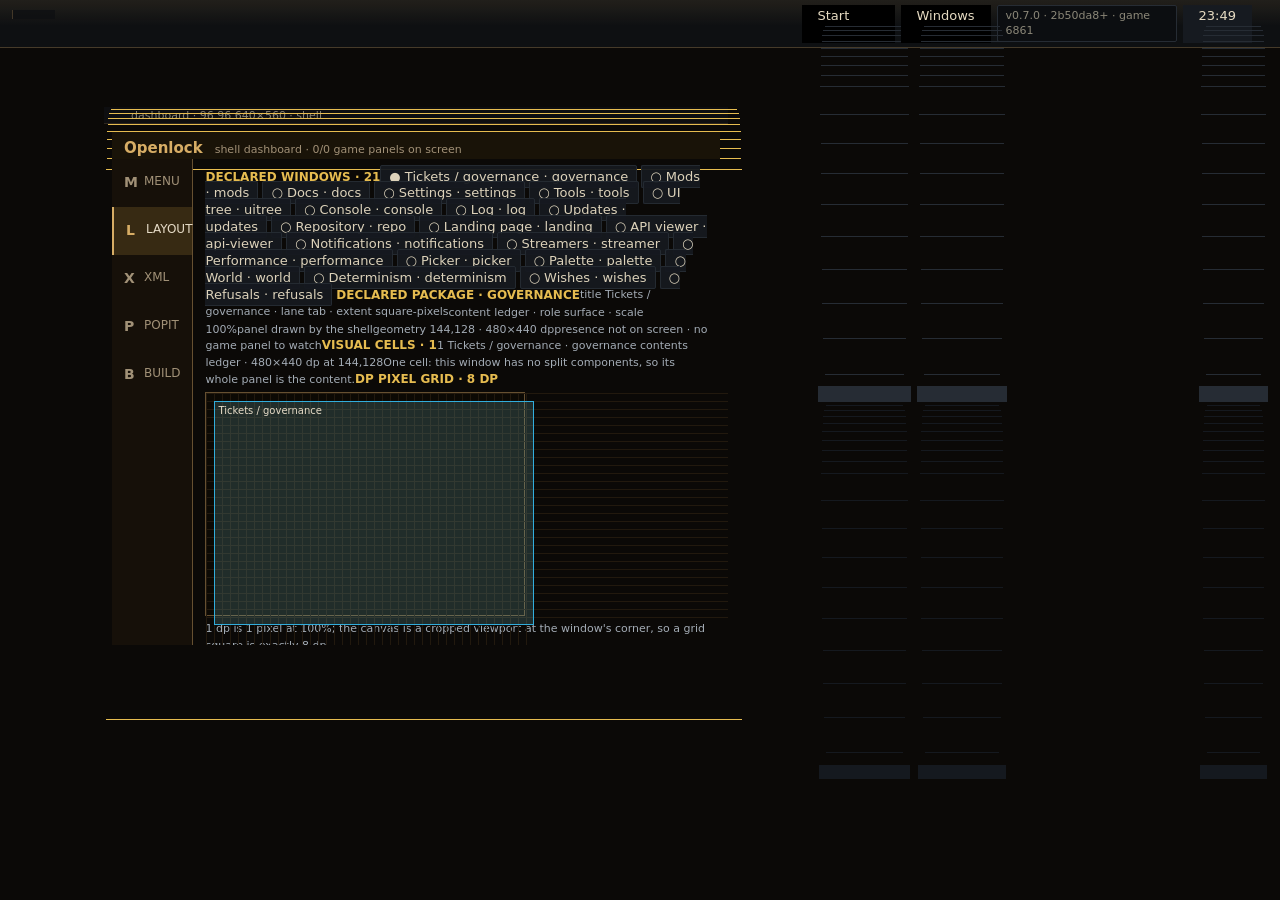
==== commit 3ba95e65: "Draw the contour behind the bar, the launcher and every notice The bar strip, the launcher chips and" ====
--- a/docs/shell-minimal.html
+++ b/docs/shell-minimal.html
@@ -34,6 +34,29 @@
 
 /* The scheme switch sits beside the launcher: one click cycles the generated palettes and the
    toast stack says which one is in force. The colours themselves come from openlock_schemes.css. */
+/* The top of the screen keeps one chip. The launcher, its scheme switch and its form switch are
+   retired: a palette is chosen in the Popit and through the console API, and the shell must not
+   put two palettes and a form selector back over the game's own mark. */
+.LauncherBar .LauncherButton,
+.LauncherBar .SchemeButton {
+    display: none;
+}
+
+.BuildHashChip {
+    position: absolute;
+    horizontal-align: left;
+    vertical-align: top;
+    margin-left: 12px;
+    margin-top: 8px;
+    padding: 1px 6px;
+    border-radius: 2px;
+    background-color: #0a0d10b0;
+    color: #8fa39a;
+    font-size: 10px;
+    letter-spacing: 0.4px;
+    z-index: 640;
+}
+
 .SchemeButton {
     margin-left: 5px;
     width: 22px;
@@ -262,7 +285,7 @@
     padding: 3px 9px;
     background-color: #1a140de6;
     border: 1px solid #4a3b25;
-    border-radius: 2px;
+    border-radius: 0px;
     z-index: 501;
 }
 
@@ -281,7 +304,7 @@
     font-size: 12px;
     background-color: #1a140dcc;
     border: 1px solid #4a3b25;
-    border-radius: 2px;
+    border-radius: 0px;
 }
 
 .VersionLabel {
@@ -298,7 +321,7 @@
     padding: 3px 9px;
     background-color: #1a140de6;
     border: 1px solid #4a3b25;
-    border-radius: 2px;
+    border-radius: 0px;
 }
 
 .ShellTab:hover {
@@ -349,6 +372,121 @@
 .WindowFrame.CompactHud {
     border: 1px solid #ffffff;
     background-color: transparent;
+}
+
+/* Two cell schemas. A Deadlock cell keeps the game's own layout: the shell draws the boundary
+   and nothing else, so no title strip, cost readout or grips sit over the client's HUD. A shell
+   cell is the Brass Meridian themable surface and keeps the Popit frame. */
+/* Three selectors so a generated scheme or pair rule (`.SchemeX .WindowFrame`, `.PairX
+   .WindowFrame`) cannot paint a boundary back onto a Deadlock cell: the game's panel keeps its
+   own edge and the shell draws nothing there. */
+.ShellRoot .WindowFrame.DeadlockCell,
+.ShellRoot .WindowFrame.DeadlockCell.Focused,
+.ShellRoot .WindowFrame.DeadlockCell.Pinned {
+    border: 0px;
+    border-top: 0px;
+    background-color: transparent;
+}
+
+.WindowFrame.DeadlockCell .WindowTitle,
+.WindowFrame.DeadlockCell .WindowCost,
+.WindowFrame.DeadlockCell .ResizeGrip {
+    display: none;
+}
+
+/* The rail is the cloud surface layer: the Popit's controls, not a catalog of shell windows. */
+.CloudBar {
+    position: absolute;
+    horizontal-align: right;
+    vertical-align: bottom;
+    margin-bottom: 44px;
+    margin-right: 14px;
+    padding: 5px 14px 6px 14px;
+    display: flex; flex-direction: row;
+    border-radius: 30px;
+    border: 1px solid #8fa07a;
+    background-color: #0a1014e8;
+    z-index: 620;
+}
+
+.CloudBar .CloudControl {
+    height: 26px;
+    min-width: 34px;
+    margin-right: 3px;
+    margin-top: 0px;
+    border-radius: 13px;
+    border: 1px solid #8fa07a88;
+    background-color: #131c22;
+}
+
+.CloudBar .CloudControl Label {
+    color: #d9e7c8;
+    font-size: 12px;
+}
+
+.CloudBar .CloudControl:hover {
+    border-color: #d9e7c8;
+    background-color: #1b262e;
+}
+
+/* The taskbar is retired. Its strip stays in the layout so the preloader and the older package
+   schema keep a parent, but it no longer draws: the lower cloud band is the shell's only rail. */
+.Taskbar {
+    display: none;
+}
+
+/* The window manager is retired. A frame is an anchored page, so its title strip, cost readout
+   and resize grips no longer draw; the boundary and the page surface are what remain. The audit
+   is explicit that minimize/maximize, tiling and geometry memory are not evidence-backed Popit
+   behavior, so they are not drawn over the game either. */
+.WindowFrame .WindowTitle,
+.WindowFrame .WindowCost,
+.WindowFrame .ResizeGrip {
+    display: none;
+}
+
+/* LBP3 page grammar: a tall translucent page with a highlight edge, not a desktop window chrome
+   stack. The roles are the LBP3 ones from the audit - secondary background, primary highlight,
+   tertiary accent, emphasis text - and this is the anchor page; a pair or scheme rule still wins
+   because it is generated later in the cascade. */
+.WindowFrame {
+    border: 1px solid #3d5a63;
+    border-top: 2px solid #8fc4cf;
+    border-radius: 0px;
+    background-color: #0d1519f2;
+}
+
+.WindowFrame.Focused {
+    border-top: 2px solid #d9e7c8;
+}
+
+/* The rail is the cloud surface layer: the Popit's controls, not a catalog of shell windows. */
+.CloudControl {
+    height: 22px;
+    min-width: 54px;
+    margin-right: 4px;
+    margin-top: 8px;
+    padding-left: 8px;
+    padding-right: 8px;
+    border: 1px solid #b9d94a88;
+    background-color: #0b1016cc;
+}
+
+.CloudControl Label {
+    color: #d2ec6d;
+    font-size: 11px;
+}
+
+.CloudControl:hover {
+    border-color: #d2ec6d;
+    background-color: #141c24ee;
+}
+
+/* A cell the Popit has dressed owns its own edge. The frame keeps its title strip and grips and
+   drops the outline, so a themed cell is not bordered twice and the game's contour is not
+   painted over by shell chrome. */
+.WindowFrame.CompactHud.CellThemed {
+    border: 0px;
 }
 
 .WindowFrame.CompactHud .WindowTitle {
@@ -512,9 +650,10 @@
     display: flex; flex-direction: column;
     background-color: #14100bf2;
     border: 1px solid #8a6f42;
-    /* The family's shell-window radius is 8. A form may declare a smaller corner (MD1's 2,
-       iOS 6's 6); 8 is the ceiling, not a suggestion for every window. */
-    border-radius: 8px;
+    /* The window's silhouette is the family contour, drawn as nine slices inside the frame.
+       A radius here would put a rounded rectangle back on top of the measured shape, so the
+       frame declares none and `.ContourInk` is the outline. */
+    border-radius: 0px;
     padding: 0px;
     opacity: 0.93;
 }
@@ -1765,10 +1904,54 @@
     white-space: normal;
 }
 
+/* --- the contour ---------------------------------------------------------
+   Every surface is the family's measured profile, drawn as nine slices: one pixel rows at the
+   crowns, one rail across the span between them. No part of the shape is scaled, so a taskbar
+   chip and a window read as one form at two sizes and the outline is never cut by a clip.
+   `tools/gen_contour_slices.py` writes the data; `openlock_contour.js` draws it. */
+.ContourSlices {
+    position: absolute;
+    horizontal-align: left;
+    vertical-align: top;
+    width: 100%;
+    height: 100%;
+}
+
+.ContourInk {
+    background-color: #c9a86a;
+}
+
+.ContourFill {
+    background-color: #14100bee;
+}
+
+/* A surface that carries the contour paints nothing of its own: a rectangle behind the slices
+   would put four square corners back around the crown. */
+.WindowFrame,
+.ShellTab,
+.WindowsButton,
+.Clock {
+    border: 0px;
+    border-radius: 0px;
+    background-color: transparent;
+}
+
+/* The title strip sits inside the crown, so it cannot paint a rectangle over it. Its rule is
+   the separator at the bottom of the strip, which follows the contour rather than the box. */
+.WindowFrame .WindowTitle {
+    background-color: transparent;
+    border-bottom: 0px;
+}
+
 /* Popit: placement, flow and layering only.
-   The silhouette, target halo thickness, spine geometry, item footprints and tray padding live
-   in shell/alpha-shell/forms/popit.form. Colour comes from the active .theme palette, emitted as
-   .Scheme<Id> rules by tools/gen_shell_theme.py. No colour, radius or border is declared here. */
+   The silhouette, root/child geometry, item footprints and padding live in
+   shell/alpha-shell/forms/popit.form. Colour comes from the active .theme palette, emitted as
+   .Scheme<Id> rules by tools/gen_shell_theme.py, and from the chosen colour pair, emitted as
+   .Pair<Id> rules by tools/gen_popit_pairs.py. No colour, radius or border is declared here.
+
+   Structure follows the design bible's P0: the root stays mounted and a contextual child pane
+   reveals beside it. Section selection moves the root and fills the child; it never swaps the
+   root out for a new page. */
 
 .PopitDismiss {
     position: absolute;
@@ -1798,52 +1981,132 @@
     border-style: solid;
 }
 
-.PopitSpine {
-    width: 54px;
-    display: flex; flex-direction: column;
-    horizontal-align: center;
-    vertical-align: top;
-    margin-top: 10px;
-    margin-right: 8px;
-    padding: 4px 0px;
-    border-width: 1px;
-    border-radius: 27px;
-}
-
-.PopitTool {
-    width: 44px;
-    height: 44px;
-    margin-bottom: 6px;
-    border-width: 2px;
-    horizontal-align: center;
-    vertical-align: center;
-}
-
-.PopitToolLabel {
-    width: 100%;
-    horizontal-align: center;
-    vertical-align: center;
-    text-align: center;
-    font-weight: bold;
-    letter-spacing: 0.6px;
-}
-
-.PopitTray {
-    width: 296px;
+/* The root: one persistent instrument. */
+.PopitRoot {
+    width: 300px;
     min-height: 230px;
     display: flex; flex-direction: column;
     padding: 10px;
     border-width: 2px;
+    transition: transform 220ms cubic-bezier(0.22, 0.68, 0.28, 1);
+}
+
+.PopitRootBody {
+    width: 100%;
+    display: flex; flex-direction: column;
+    margin-top: 2px;
+}
+
+.PopitRootRow {
+    width: 100%;
+    height: 40px;
+    margin-bottom: 4px;
+    padding: 5px 8px;
+    border-width: 2px;
+    display: flex; flex-direction: row;
+    vertical-align: center;
+}
+
+.PopitRootCode {
+    width: 30px;
+    font-size: 9px;
+    letter-spacing: 0.8px;
+    vertical-align: center;
+}
+
+.PopitRootName {
+    flex-grow: 1;
+    font-weight: bold;
+    font-size: 12px;
+    vertical-align: center;
+}
+
+.PopitRootHint {
+    width: 96px;
+    text-align: right;
+    font-size: 9px;
+    vertical-align: center;
+    white-space: nowrap;
+    text-overflow: ellipsis;
+}
+
+.PopitRootRow.Active {
+    border-width: 2px;
 }
 
 .PopitHeader {
     width: 100%;
     display: flex; flex-direction: column;
-    margin-bottom: 6px;
+    margin-bottom: 7px;
+    padding-bottom: 6px;
+    border-bottom-width: 1px;
+    border-bottom-style: dashed;
+}
+
+.PopitHeaderRow {
+    width: 100%;
+    height: 26px;
+    display: flex; flex-direction: row;
+    vertical-align: center;
+}
+
+.PopitHeaderSpacer {
+    flex-grow: 1;
+}
+
+.PopitWordmark {
+    font-weight: bold;
+    font-size: 15px;
+    letter-spacing: 2.4px;
+    vertical-align: center;
+}
+
+.PopitPairChip {
+    height: 22px;
+    margin-right: 5px;
+    padding: 0px 8px;
+    border-width: 1px;
+    border-radius: 11px;
+    display: flex; flex-direction: row;
+    vertical-align: center;
+    horizontal-align: right;
+}
+
+.PopitPairDot {
+    width: 8px;
+    height: 8px;
+    margin-right: 5px;
+    margin-top: 6px;
+    border-radius: 4px;
+    border-width: 1px;
+    vertical-align: center;
+}
+
+.PopitPairChipLabel {
+    vertical-align: center;
+    font-size: 11px;
+    letter-spacing: 0.4px;
+}
+
+.PopitClassicChip {
+    height: 22px;
+    padding: 0px 8px;
+    border-width: 1px;
+    border-radius: 11px;
+    vertical-align: center;
+}
+
+.PopitClassicChipLabel {
+    width: 100%;
+    text-align: center;
+    vertical-align: center;
+    font-size: 11px;
+    letter-spacing: 0.4px;
 }
 
 .PopitHeaderTitle {
     width: 100%;
+    margin-top: 5px;
     font-weight: bold;
     letter-spacing: 0.8px;
 }
@@ -1851,6 +2114,82 @@
 .PopitTargetLabel {
     width: 100%;
     white-space: normal;
+}
+
+.PopitPageDots {
+    width: 100%;
+    margin-top: 4px;
+    padding: 4px 2px 0px;
+    display: flex; flex-direction: row; flex-wrap: wrap;
+    horizontal-align: center;
+}
+
+.PopitPageDot {
+    width: 7px;
+    height: 7px;
+    margin: 3px;
+    border-radius: 4px;
+    border-width: 1px;
+}
+
+/* The child: one contextual pane that reveals beside the root and closes on Back. */
+.PopitChild {
+    width: 340px;
+    min-height: 230px;
+    margin-left: 8px;
+    display: flex; flex-direction: column;
+    padding: 10px;
+    border-width: 2px;
+    opacity: 0;
+    transform: translate3d(-12px, 0px, 0px);
+    transition: opacity 220ms cubic-bezier(0.22, 0.68, 0.28, 1),
+        transform 280ms cubic-bezier(0.22, 0.68, 0.28, 1);
+}
+
+.PopitSurface.ChildOpen .PopitChild {
+    opacity: 1;
+    transform: translate3d(0px, 0px, 0px);
+}
+
+.PopitSurface.ChildOpen .PopitRoot {
+    transform: translate3d(-4px, 0px, 0px);
+}
+
+.PopitChildHead {
+    width: 100%;
+    height: 26px;
+    margin-bottom: 7px;
+    padding-bottom: 5px;
+    display: flex; flex-direction: row;
+    vertical-align: center;
+    border-bottom-width: 1px;
+    border-bottom-style: dashed;
+}
+
+.PopitBack {
+    height: 20px;
+    margin-right: 7px;
+    padding: 0px 8px;
+    border-width: 1px;
+    border-radius: 10px;
+    vertical-align: center;
+}
+
+.PopitBackLabel {
+    width: 100%;
+    text-align: center;
+    vertical-align: center;
+    font-size: 10px;
+    letter-spacing: 0.4px;
+}
+
+.PopitChildTitle {
+    flex-grow: 1;
+    text-align: right;
+    font-weight: bold;
+    font-size: 10px;
+    letter-spacing: 1.2px;
+    vertical-align: center;
 }
 
 .PopitPage {
@@ -1860,6 +2199,37 @@
     margin-top: 2px;
 }
 
+/* The labeller. One uppercase label, one dashed rule, the same in every group. */
+.PopitSection {
+    width: 100%;
+    margin-bottom: 8px;
+    display: flex; flex-direction: column;
+}
+
+.PopitSectionHead {
+    width: 100%;
+    height: 16px;
+    margin-bottom: 5px;
+    display: flex; flex-direction: row;
+    vertical-align: center;
+}
+
+.PopitSectionLabel {
+    font-size: 10px;
+    font-weight: bold;
+    letter-spacing: 1.4px;
+    vertical-align: center;
+}
+
+.PopitSectionRule {
+    flex-grow: 1;
+    height: 1px;
+    margin-left: 7px;
+    margin-top: 7px;
+    border-bottom-width: 1px;
+    border-bottom-style: dashed;
+}
+
 .PopitGrid {
     width: 100%;
     display: flex; flex-direction: row; flex-wrap: wrap;
@@ -1867,8 +2237,8 @@
 }
 
 .PopitItem {
-    width: 84px;
-    height: 66px;
+    width: 88px;
+    height: 68px;
     margin: 3px;
     padding: 5px;
     border-width: 2px;
@@ -1876,7 +2246,7 @@
 }
 
 .PopitSwatch {
-    width: 34px;
+    width: 36px;
     height: 30px;
     horizontal-align: center;
     border-width: 2px;
@@ -1892,6 +2262,44 @@
     text-overflow: ellipsis;
 }
 
+/* A pair tile carries the three shipped colours as one band, the way the bible's chip does. */
+.PopitItemPair {
+    width: 96px;
+    height: 76px;
+}
+
+.PopitPairGrid {
+    width: 100%;
+}
+
+.PopitPairSwatch {
+    width: 62px;
+    height: 20px;
+    horizontal-align: center;
+    display: flex; flex-direction: row;
+    border-width: 1px;
+}
+
+.PopitPairBand {
+    flex-grow: 1;
+    height: 100%;
+}
+
+.PopitPairGame {
+    width: 100%;
+    text-align: center;
+    horizontal-align: center;
+    font-size: 9px;
+    letter-spacing: 0.3px;
+    white-space: nowrap;
+    text-overflow: ellipsis;
+}
+
+.PopitPairNote {
+    width: 100%;
+    white-space: normal;
+}
+
 .PopitTargetList {
     width: 100%;
     display: flex; flex-direction: column;
@@ -1912,18 +2320,6 @@
 
 .PopitTargetKind {
     width: 100%;
-}
-
-.PopitGroup {
-    width: 100%;
-    margin-bottom: 7px;
-    display: flex; flex-direction: column;
-}
-
-.PopitGroupLabel {
-    width: 100%;
-    margin-bottom: 3px;
-    letter-spacing: 0.6px;
 }
 
 .PopitOptionRow {
@@ -1950,7 +2346,6 @@
 .PopitReset {
     width: 100%;
     height: 30px;
-    margin-top: 4px;
     border-width: 2px;
     horizontal-align: center;
     vertical-align: center;
@@ -1976,6 +2371,14 @@
     white-space: normal;
 }
 
+/* A real suppression path, not a decorative switch: the host can set it and every Popit
+   transition stops while the same state and order are preserved. */
+.PopitSurface.ReducedMotion,
+.PopitSurface.ReducedMotion .PopitRoot,
+.PopitSurface.ReducedMotion .PopitChild {
+    transition: none;
+}
+
 /* Generated by tools/gen_shell_theme.py from shell/alpha-shell/themes/.
    Edit a .theme file, not this file. Every selector below is one painting rule;
    the base sheet still owns layout and the non-colour properties.
@@ -2021,14 +2424,34 @@
     color: #F0C454;
 }
 .SchemeFamily .WindowFrame {
+    border-color: #262C34;
+}
+.SchemeFamily .ContourInk {
+    background-color: #262C34;
+}
+.SchemeFamily .ContourFill {
     background-color: #12151AF2;
-    border-color: #262C34;
-}
-.SchemeFamily .WindowFrame.Focused {
-    border-color: #F0C454;
-}
-.SchemeFamily .WindowFrame.Pinned {
-    border-color: #F0C454;
+}
+.SchemeFamily .WindowFrame.Focused .ContourInk {
+    background-color: #F0C454;
+}
+.SchemeFamily .WindowFrame.Pinned .ContourInk {
+    background-color: #F0C454;
+}
+.SchemeFamily .ShellTab .ContourFill {
+    background-color: #171B21F2;
+}
+.SchemeFamily .ShellTab.Active .ContourFill {
+    background-color: #1C222BF2;
+}
+.SchemeFamily .ShellTab.Active .ContourInk {
+    background-color: #F0C454;
+}
+.SchemeFamily .WindowsButton .ContourFill {
+    background-color: #171B21F2;
+}
+.SchemeFamily .Clock .ContourFill {
+    background-color: #171B21F2;
 }
 .SchemeFamily .WindowTitle {
     background-color: #1C222BF2;
@@ -2311,6 +2734,57 @@
 .SchemeFamily .PopitResetLabel {
     color: #E4786F;
 }
+.SchemeFamily .PopitWordmark {
+    color: #ECEFF2;
+}
+.SchemeFamily .PopitHeader {
+    border-bottom-color: #262C34;
+}
+.SchemeFamily .PopitSectionLabel {
+    color: #F0C454;
+}
+.SchemeFamily .PopitSectionRule {
+    border-bottom-color: #262C34;
+}
+.SchemeFamily .PopitPageDot {
+    background-color: #262C34;
+}
+.SchemeFamily .PopitPageDot.On {
+    background-color: #F0C454;
+}
+.SchemeFamily .PopitPairChip {
+    background-color: #171B21F2;
+    border-color: #262C34;
+}
+.SchemeFamily .PopitPairChipLabel {
+    color: #ECEFF2;
+}
+.SchemeFamily .PopitPairDot {
+    border-color: #F0C454;
+}
+.SchemeFamily .PopitClassicChip {
+    background-color: #171B21F2;
+    border-color: #262C34;
+}
+.SchemeFamily .PopitClassicChipLabel {
+    color: #ECEFF2;
+}
+.SchemeFamily .PopitClassicChip.On {
+    background-color: #F0C454;
+    border-color: #F0C454;
+}
+.SchemeFamily .PopitClassicChip.On .PopitClassicChipLabel {
+    color: #0C0E11F2;
+}
+.SchemeFamily .PopitPairSwatch {
+    border-color: #F0C454;
+}
+.SchemeFamily .PopitPairGame {
+    color: #AAB3BD;
+}
+.SchemeFamily .PopitPairNote {
+    color: #AAB3BD;
+}
 .SchemeFamily .PopitEmpty {
     color: #AAB3BD;
 }
@@ -2381,6 +2855,19 @@
 }
 .SchemeFamily .WindowFrame.PanelWindow {
     background-color: transparent;
+}
+.SchemeFamily .PopitRoot, .SchemeFamily .PopitChild {
+    background-color: #171B21F2;
+    border-color: #F0C454;
+}
+.SchemeFamily .PopitHeaderTitle, .SchemeFamily .PopitWordmark, .SchemeFamily .PopitDetail {
+    color: #F0C454;
+}
+.SchemeFamily .PopitRootRow.Active, .SchemeFamily .PopitPageDot.On {
+    border-color: #F0C454;
+}
+.SchemeFamily .ThemedCell {
+    border-color: #F0C454;
 }
 .SchemeFamily .CitadelHudTopBar {
     background-color: #12151AE6;
@@ -2434,14 +2921,34 @@
     color: #3F7D24;
 }
 .SchemePopit .WindowFrame {
+    border-color: #F4F0E4;
+}
+.SchemePopit .ContourInk {
+    background-color: #F4F0E4;
+}
+.SchemePopit .ContourFill {
     background-color: #1F6E96F2;
-    border-color: #F4F0E4;
-}
-.SchemePopit .WindowFrame.Focused {
-    border-color: #FFFFFF;
-}
-.SchemePopit .WindowFrame.Pinned {
-    border-color: #3F7D24;
+}
+.SchemePopit .WindowFrame.Focused .ContourInk {
+    background-color: #FFFFFF;
+}
+.SchemePopit .WindowFrame.Pinned .ContourInk {
+    background-color: #3F7D24;
+}
+.SchemePopit .ShellTab .ContourFill {
+    background-color: #267AA4F2;
+}
+.SchemePopit .ShellTab.Active .ContourFill {
+    background-color: #1B6288F2;
+}
+.SchemePopit .ShellTab.Active .ContourInk {
+    background-color: #FFFFFF;
+}
+.SchemePopit .WindowsButton .ContourFill {
+    background-color: #267AA4F2;
+}
+.SchemePopit .Clock .ContourFill {
+    background-color: #267AA4F2;
 }
 .SchemePopit .WindowTitle {
     background-color: #1B6288F2;
@@ -2724,6 +3231,57 @@
 .SchemePopit .PopitResetLabel {
     color: #7A2114;
 }
+.SchemePopit .PopitWordmark {
+    color: #FFFFFF;
+}
+.SchemePopit .PopitHeader {
+    border-bottom-color: #F4F0E4;
+}
+.SchemePopit .PopitSectionLabel {
+    color: #3F7D24;
+}
+.SchemePopit .PopitSectionRule {
+    border-bottom-color: #F4F0E4;
+}
+.SchemePopit .PopitPageDot {
+    background-color: #F4F0E4;
+}
+.SchemePopit .PopitPageDot.On {
+    background-color: #3F7D24;
+}
+.SchemePopit .PopitPairChip {
+    background-color: #267AA4F2;
+    border-color: #F4F0E4;
+}
+.SchemePopit .PopitPairChipLabel {
+    color: #FFFFFF;
+}
+.SchemePopit .PopitPairDot {
+    border-color: #FFFFFF;
+}
+.SchemePopit .PopitClassicChip {
+    background-color: #267AA4F2;
+    border-color: #F4F0E4;
+}
+.SchemePopit .PopitClassicChipLabel {
+    color: #FFFFFF;
+}
+.SchemePopit .PopitClassicChip.On {
+    background-color: #3F7D24;
+    border-color: #FFFFFF;
+}
+.SchemePopit .PopitClassicChip.On .PopitClassicChipLabel {
+    color: #237A80F2;
+}
+.SchemePopit .PopitPairSwatch {
+    border-color: #FFFFFF;
+}
+.SchemePopit .PopitPairGame {
+    color: #DDF4FC;
+}
+.SchemePopit .PopitPairNote {
+    color: #DDF4FC;
+}
 .SchemePopit .PopitEmpty {
     color: #DDF4FC;
 }
@@ -2794,6 +3352,19 @@
 }
 .SchemePopit .WindowFrame.PanelWindow {
     background-color: transparent;
+}
+.SchemePopit .PopitRoot, .SchemePopit .PopitChild {
+    background-color: #267AA4F2;
+    border-color: #FFFFFF;
+}
+.SchemePopit .PopitHeaderTitle, .SchemePopit .PopitWordmark, .SchemePopit .PopitDetail {
+    color: #3F7D24;
+}
+.SchemePopit .PopitRootRow.Active, .SchemePopit .PopitPageDot.On {
+    border-color: #3F7D24;
+}
+.SchemePopit .ThemedCell {
+    border-color: #FFFFFF;
 }
 .SchemePopit .CitadelHudTopBar {
     background-color: #1F6E96F2;
@@ -2847,14 +3418,34 @@
     color: #5FE69E;
 }
 .SchemeDeadlock .WindowFrame {
+    border-color: #444444FF;
+}
+.SchemeDeadlock .ContourInk {
+    background-color: #444444FF;
+}
+.SchemeDeadlock .ContourFill {
     background-color: #10130D;
-    border-color: #444444FF;
-}
-.SchemeDeadlock .WindowFrame.Focused {
-    border-color: #FFED79;
-}
-.SchemeDeadlock .WindowFrame.Pinned {
-    border-color: #5FE69E;
+}
+.SchemeDeadlock .WindowFrame.Focused .ContourInk {
+    background-color: #FFED79;
+}
+.SchemeDeadlock .WindowFrame.Pinned .ContourInk {
+    background-color: #5FE69E;
+}
+.SchemeDeadlock .ShellTab .ContourFill {
+    background-color: #1A1A1A;
+}
+.SchemeDeadlock .ShellTab.Active .ContourFill {
+    background-color: #2E2C27;
+}
+.SchemeDeadlock .ShellTab.Active .ContourInk {
+    background-color: #FFED79;
+}
+.SchemeDeadlock .WindowsButton .ContourFill {
+    background-color: #1A1A1A;
+}
+.SchemeDeadlock .Clock .ContourFill {
+    background-color: #1A1A1A;
 }
 .SchemeDeadlock .WindowTitle {
     background-color: #2E2C27;
@@ -3137,6 +3728,57 @@
 .SchemeDeadlock .PopitResetLabel {
     color: #EE5945;
 }
+.SchemeDeadlock .PopitWordmark {
+    color: #FFEFD7;
+}
+.SchemeDeadlock .PopitHeader {
+    border-bottom-color: #444444FF;
+}
+.SchemeDeadlock .PopitSectionLabel {
+    color: #5FE69E;
+}
+.SchemeDeadlock .PopitSectionRule {
+    border-bottom-color: #444444FF;
+}
+.SchemeDeadlock .PopitPageDot {
+    background-color: #444444FF;
+}
+.SchemeDeadlock .PopitPageDot.On {
+    background-color: #5FE69E;
+}
+.SchemeDeadlock .PopitPairChip {
+    background-color: #1A1A1A;
+    border-color: #444444FF;
+}
+.SchemeDeadlock .PopitPairChipLabel {
+    color: #FFEFD7;
+}
+.SchemeDeadlock .PopitPairDot {
+    border-color: #FFED79;
+}
+.SchemeDeadlock .PopitClassicChip {
+    background-color: #1A1A1A;
+    border-color: #444444FF;
+}
+.SchemeDeadlock .PopitClassicChipLabel {
+    color: #FFEFD7;
+}
+.SchemeDeadlock .PopitClassicChip.On {
+    background-color: #5FE69E;
+    border-color: #FFED79;
+}
+.SchemeDeadlock .PopitClassicChip.On .PopitClassicChipLabel {
+    color: #10130D;
+}
+.SchemeDeadlock .PopitPairSwatch {
+    border-color: #FFED79;
+}
+.SchemeDeadlock .PopitPairGame {
+    color: #C6C6C6;
+}
+.SchemeDeadlock .PopitPairNote {
+    color: #C6C6C6;
+}
 .SchemeDeadlock .PopitEmpty {
     color: #C6C6C6;
 }
@@ -3207,6 +3849,19 @@
 }
 .SchemeDeadlock .WindowFrame.PanelWindow {
     background-color: transparent;
+}
+.SchemeDeadlock .PopitRoot, .SchemeDeadlock .PopitChild {
+    background-color: #1A1A1A;
+    border-color: #FFED79;
+}
+.SchemeDeadlock .PopitHeaderTitle, .SchemeDeadlock .PopitWordmark, .SchemeDeadlock .PopitDetail {
+    color: #5FE69E;
+}
+.SchemeDeadlock .PopitRootRow.Active, .SchemeDeadlock .PopitPageDot.On {
+    border-color: #5FE69E;
+}
+.SchemeDeadlock .ThemedCell {
+    border-color: #FFED79;
 }
 
 /* Alpha parchment — the shell's original openlock_shell.css palette */
@@ -3248,14 +3903,34 @@
     color: #E0B56A;
 }
 .SchemeAlpha .WindowFrame {
+    border-color: #8A6F42;
+}
+.SchemeAlpha .ContourInk {
+    background-color: #8A6F42;
+}
+.SchemeAlpha .ContourFill {
     background-color: #14100BF2;
-    border-color: #8A6F42;
-}
-.SchemeAlpha .WindowFrame.Focused {
-    border-color: #E0B56A;
-}
-.SchemeAlpha .WindowFrame.Pinned {
-    border-color: #E0B56A;
+}
+.SchemeAlpha .WindowFrame.Focused .ContourInk {
+    background-color: #E0B56A;
+}
+.SchemeAlpha .WindowFrame.Pinned .ContourInk {
+    background-color: #E0B56A;
+}
+.SchemeAlpha .ShellTab .ContourFill {
+    background-color: #241A10F2;
+}
+.SchemeAlpha .ShellTab.Active .ContourFill {
+    background-color: #2A2012F2;
+}
+.SchemeAlpha .ShellTab.Active .ContourInk {
+    background-color: #E0B56A;
+}
+.SchemeAlpha .WindowsButton .ContourFill {
+    background-color: #241A10F2;
+}
+.SchemeAlpha .Clock .ContourFill {
+    background-color: #241A10F2;
 }
 .SchemeAlpha .WindowTitle {
     background-color: #2A2012F2;
@@ -3538,6 +4213,57 @@
 .SchemeAlpha .PopitResetLabel {
     color: #D06A4E;
 }
+.SchemeAlpha .PopitWordmark {
+    color: #F4E6C8;
+}
+.SchemeAlpha .PopitHeader {
+    border-bottom-color: #8A6F42;
+}
+.SchemeAlpha .PopitSectionLabel {
+    color: #E0B56A;
+}
+.SchemeAlpha .PopitSectionRule {
+    border-bottom-color: #8A6F42;
+}
+.SchemeAlpha .PopitPageDot {
+    background-color: #8A6F42;
+}
+.SchemeAlpha .PopitPageDot.On {
+    background-color: #E0B56A;
+}
+.SchemeAlpha .PopitPairChip {
+    background-color: #241A10F2;
+    border-color: #8A6F42;
+}
+.SchemeAlpha .PopitPairChipLabel {
+    color: #F4E6C8;
+}
+.SchemeAlpha .PopitPairDot {
+    border-color: #E0B56A;
+}
+.SchemeAlpha .PopitClassicChip {
+    background-color: #241A10F2;
+    border-color: #8A6F42;
+}
+.SchemeAlpha .PopitClassicChipLabel {
+    color: #F4E6C8;
+}
+.SchemeAlpha .PopitClassicChip.On {
+    background-color: #E0B56A;
+    border-color: #E0B56A;
+}
+.SchemeAlpha .PopitClassicChip.On .PopitClassicChipLabel {
+    color: #1A140DF2;
+}
+.SchemeAlpha .PopitPairSwatch {
+    border-color: #E0B56A;
+}
+.SchemeAlpha .PopitPairGame {
+    color: #A8977C;
+}
+.SchemeAlpha .PopitPairNote {
+    color: #A8977C;
+}
 .SchemeAlpha .PopitEmpty {
     color: #A8977C;
 }
@@ -3608,6 +4334,19 @@
 }
 .SchemeAlpha .WindowFrame.PanelWindow {
     background-color: transparent;
+}
+.SchemeAlpha .PopitRoot, .SchemeAlpha .PopitChild {
+    background-color: #241A10F2;
+    border-color: #E0B56A;
+}
+.SchemeAlpha .PopitHeaderTitle, .SchemeAlpha .PopitWordmark, .SchemeAlpha .PopitDetail {
+    color: #E0B56A;
+}
+.SchemeAlpha .PopitRootRow.Active, .SchemeAlpha .PopitPageDot.On {
+    border-color: #E0B56A;
+}
+.SchemeAlpha .ThemedCell {
+    border-color: #E0B56A;
 }
 .SchemeAlpha .CitadelHudTopBar {
     background-color: #14100BE6;
@@ -3661,14 +4400,34 @@
     color: #33B5E5;
 }
 .SchemeHolo .WindowFrame {
+    border-color: #3A3A3A;
+}
+.SchemeHolo .ContourInk {
+    background-color: #3A3A3A;
+}
+.SchemeHolo .ContourFill {
     background-color: #000000;
-    border-color: #3A3A3A;
-}
-.SchemeHolo .WindowFrame.Focused {
-    border-color: #33B5E5;
-}
-.SchemeHolo .WindowFrame.Pinned {
-    border-color: #33B5E5;
+}
+.SchemeHolo .WindowFrame.Focused .ContourInk {
+    background-color: #33B5E5;
+}
+.SchemeHolo .WindowFrame.Pinned .ContourInk {
+    background-color: #33B5E5;
+}
+.SchemeHolo .ShellTab .ContourFill {
+    background-color: #0E0E0E;
+}
+.SchemeHolo .ShellTab.Active .ContourFill {
+    background-color: #1C1C1C;
+}
+.SchemeHolo .ShellTab.Active .ContourInk {
+    background-color: #33B5E5;
+}
+.SchemeHolo .WindowsButton .ContourFill {
+    background-color: #0E0E0E;
+}
+.SchemeHolo .Clock .ContourFill {
+    background-color: #0E0E0E;
 }
 .SchemeHolo .WindowTitle {
     background-color: #1C1C1C;
@@ -3951,6 +4710,57 @@
 .SchemeHolo .PopitResetLabel {
     color: #FF4444;
 }
+.SchemeHolo .PopitWordmark {
+    color: #F3F3F3;
+}
+.SchemeHolo .PopitHeader {
+    border-bottom-color: #3A3A3A;
+}
+.SchemeHolo .PopitSectionLabel {
+    color: #33B5E5;
+}
+.SchemeHolo .PopitSectionRule {
+    border-bottom-color: #3A3A3A;
+}
+.SchemeHolo .PopitPageDot {
+    background-color: #3A3A3A;
+}
+.SchemeHolo .PopitPageDot.On {
+    background-color: #33B5E5;
+}
+.SchemeHolo .PopitPairChip {
+    background-color: #0E0E0E;
+    border-color: #3A3A3A;
+}
+.SchemeHolo .PopitPairChipLabel {
+    color: #F3F3F3;
+}
+.SchemeHolo .PopitPairDot {
+    border-color: #33B5E5;
+}
+.SchemeHolo .PopitClassicChip {
+    background-color: #0E0E0E;
+    border-color: #3A3A3A;
+}
+.SchemeHolo .PopitClassicChipLabel {
+    color: #F3F3F3;
+}
+.SchemeHolo .PopitClassicChip.On {
+    background-color: #33B5E5;
+    border-color: #33B5E5;
+}
+.SchemeHolo .PopitClassicChip.On .PopitClassicChipLabel {
+    color: #080808;
+}
+.SchemeHolo .PopitPairSwatch {
+    border-color: #33B5E5;
+}
+.SchemeHolo .PopitPairGame {
+    color: #BEBEBE;
+}
+.SchemeHolo .PopitPairNote {
+    color: #BEBEBE;
+}
 .SchemeHolo .PopitEmpty {
     color: #BEBEBE;
 }
@@ -4021,6 +4831,19 @@
 }
 .SchemeHolo .WindowFrame.PanelWindow {
     background-color: transparent;
+}
+.SchemeHolo .PopitRoot, .SchemeHolo .PopitChild {
+    background-color: #0E0E0E;
+    border-color: #33B5E5;
+}
+.SchemeHolo .PopitHeaderTitle, .SchemeHolo .PopitWordmark, .SchemeHolo .PopitDetail {
+    color: #33B5E5;
+}
+.SchemeHolo .PopitRootRow.Active, .SchemeHolo .PopitPageDot.On {
+    border-color: #33B5E5;
+}
+.SchemeHolo .ThemedCell {
+    border-color: #33B5E5;
 }
 .SchemeHolo .CitadelHudTopBar {
     background-color: #0E0E0ECC;
@@ -4074,14 +4897,34 @@
     color: #009688;
 }
 .SchemeMaterial .WindowFrame {
+    border-color: #3A3A3A;
+}
+.SchemeMaterial .ContourInk {
+    background-color: #3A3A3A;
+}
+.SchemeMaterial .ContourFill {
     background-color: #121212F2;
-    border-color: #3A3A3A;
-}
-.SchemeMaterial .WindowFrame.Focused {
-    border-color: #80CBC4;
-}
-.SchemeMaterial .WindowFrame.Pinned {
-    border-color: #009688;
+}
+.SchemeMaterial .WindowFrame.Focused .ContourInk {
+    background-color: #80CBC4;
+}
+.SchemeMaterial .WindowFrame.Pinned .ContourInk {
+    background-color: #009688;
+}
+.SchemeMaterial .ShellTab .ContourFill {
+    background-color: #1E1E1EF2;
+}
+.SchemeMaterial .ShellTab.Active .ContourFill {
+    background-color: #2C2C2CF2;
+}
+.SchemeMaterial .ShellTab.Active .ContourInk {
+    background-color: #80CBC4;
+}
+.SchemeMaterial .WindowsButton .ContourFill {
+    background-color: #1E1E1EF2;
+}
+.SchemeMaterial .Clock .ContourFill {
+    background-color: #1E1E1EF2;
 }
 .SchemeMaterial .WindowTitle {
     background-color: #2C2C2CF2;
@@ -4364,6 +5207,57 @@
 .SchemeMaterial .PopitResetLabel {
     color: #F44336;
 }
+.SchemeMaterial .PopitWordmark {
+    color: #FFFFFF;
+}
+.SchemeMaterial .PopitHeader {
+    border-bottom-color: #3A3A3A;
+}
+.SchemeMaterial .PopitSectionLabel {
+    color: #009688;
+}
+.SchemeMaterial .PopitSectionRule {
+    border-bottom-color: #3A3A3A;
+}
+.SchemeMaterial .PopitPageDot {
+    background-color: #3A3A3A;
+}
+.SchemeMaterial .PopitPageDot.On {
+    background-color: #009688;
+}
+.SchemeMaterial .PopitPairChip {
+    background-color: #1E1E1EF2;
+    border-color: #3A3A3A;
+}
+.SchemeMaterial .PopitPairChipLabel {
+    color: #FFFFFF;
+}
+.SchemeMaterial .PopitPairDot {
+    border-color: #80CBC4;
+}
+.SchemeMaterial .PopitClassicChip {
+    background-color: #1E1E1EF2;
+    border-color: #3A3A3A;
+}
+.SchemeMaterial .PopitClassicChipLabel {
+    color: #FFFFFF;
+}
+.SchemeMaterial .PopitClassicChip.On {
+    background-color: #009688;
+    border-color: #80CBC4;
+}
+.SchemeMaterial .PopitClassicChip.On .PopitClassicChipLabel {
+    color: #121212F2;
+}
+.SchemeMaterial .PopitPairSwatch {
+    border-color: #80CBC4;
+}
+.SchemeMaterial .PopitPairGame {
+    color: #B0B0B0;
+}
+.SchemeMaterial .PopitPairNote {
+    color: #B0B0B0;
+}
 .SchemeMaterial .PopitEmpty {
     color: #B0B0B0;
 }
@@ -4434,6 +5328,19 @@
 }
 .SchemeMaterial .WindowFrame.PanelWindow {
     background-color: transparent;
+}
+.SchemeMaterial .PopitRoot, .SchemeMaterial .PopitChild {
+    background-color: #1E1E1EF2;
+    border-color: #80CBC4;
+}
+.SchemeMaterial .PopitHeaderTitle, .SchemeMaterial .PopitWordmark, .SchemeMaterial .PopitDetail {
+    color: #009688;
+}
+.SchemeMaterial .PopitRootRow.Active, .SchemeMaterial .PopitPageDot.On {
+    border-color: #009688;
+}
+.SchemeMaterial .ThemedCell {
+    border-color: #80CBC4;
 }
 .SchemeMaterial .CitadelHudTopBar {
     background-color: #121212E6;
@@ -4487,14 +5394,34 @@
     color: #4C9AF5;
 }
 .SchemeIos .WindowFrame {
+    border-color: #3B4A6B;
+}
+.SchemeIos .ContourInk {
+    background-color: #3B4A6B;
+}
+.SchemeIos .ContourFill {
     background-color: #0B0F1AF2;
-    border-color: #3B4A6B;
-}
-.SchemeIos .WindowFrame.Focused {
-    border-color: #5B9DFF;
-}
-.SchemeIos .WindowFrame.Pinned {
-    border-color: #4C9AF5;
+}
+.SchemeIos .WindowFrame.Focused .ContourInk {
+    background-color: #5B9DFF;
+}
+.SchemeIos .WindowFrame.Pinned .ContourInk {
+    background-color: #4C9AF5;
+}
+.SchemeIos .ShellTab .ContourFill {
+    background-color: #161C2BF2;
+}
+.SchemeIos .ShellTab.Active .ContourFill {
+    background-color: #2A3550F2;
+}
+.SchemeIos .ShellTab.Active .ContourInk {
+    background-color: #5B9DFF;
+}
+.SchemeIos .WindowsButton .ContourFill {
+    background-color: #161C2BF2;
+}
+.SchemeIos .Clock .ContourFill {
+    background-color: #161C2BF2;
 }
 .SchemeIos .WindowTitle {
     background-color: #2A3550F2;
@@ -4777,6 +5704,57 @@
 .SchemeIos .PopitResetLabel {
     color: #FF453A;
 }
+.SchemeIos .PopitWordmark {
+    color: #F7FAFF;
+}
+.SchemeIos .PopitHeader {
+    border-bottom-color: #3B4A6B;
+}
+.SchemeIos .PopitSectionLabel {
+    color: #4C9AF5;
+}
+.SchemeIos .PopitSectionRule {
+    border-bottom-color: #3B4A6B;
+}
+.SchemeIos .PopitPageDot {
+    background-color: #3B4A6B;
+}
+.SchemeIos .PopitPageDot.On {
+    background-color: #4C9AF5;
+}
+.SchemeIos .PopitPairChip {
+    background-color: #161C2BF2;
+    border-color: #3B4A6B;
+}
+.SchemeIos .PopitPairChipLabel {
+    color: #F7FAFF;
+}
+.SchemeIos .PopitPairDot {
+    border-color: #5B9DFF;
+}
+.SchemeIos .PopitClassicChip {
+    background-color: #161C2BF2;
+    border-color: #3B4A6B;
+}
+.SchemeIos .PopitClassicChipLabel {
+    color: #F7FAFF;
+}
+.SchemeIos .PopitClassicChip.On {
+    background-color: #4C9AF5;
+    border-color: #5B9DFF;
+}
+.SchemeIos .PopitClassicChip.On .PopitClassicChipLabel {
+    color: #0B0F1AF2;
+}
+.SchemeIos .PopitPairSwatch {
+    border-color: #5B9DFF;
+}
+.SchemeIos .PopitPairGame {
+    color: #A9B7D0;
+}
+.SchemeIos .PopitPairNote {
+    color: #A9B7D0;
+}
 .SchemeIos .PopitEmpty {
     color: #A9B7D0;
 }
@@ -4847,6 +5825,19 @@
 }
 .SchemeIos .WindowFrame.PanelWindow {
     background-color: transparent;
+}
+.SchemeIos .PopitRoot, .SchemeIos .PopitChild {
+    background-color: #161C2BF2;
+    border-color: #5B9DFF;
+}
+.SchemeIos .PopitHeaderTitle, .SchemeIos .PopitWordmark, .SchemeIos .PopitDetail {
+    color: #4C9AF5;
+}
+.SchemeIos .PopitRootRow.Active, .SchemeIos .PopitPageDot.On {
+    border-color: #4C9AF5;
+}
+.SchemeIos .ThemedCell {
+    border-color: #5B9DFF;
 }
 .SchemeIos .CitadelHudTopBar {
     background-color: #0B0F1AE6;
@@ -4900,14 +5891,34 @@
     color: #59D6A0;
 }
 .SchemeTouchwiz .WindowFrame {
+    border-color: #275243;
+}
+.SchemeTouchwiz .ContourInk {
+    background-color: #275243;
+}
+.SchemeTouchwiz .ContourFill {
     background-color: #07100CF2;
-    border-color: #275243;
-}
-.SchemeTouchwiz .WindowFrame.Focused {
-    border-color: #59D6A0;
-}
-.SchemeTouchwiz .WindowFrame.Pinned {
-    border-color: #59D6A0;
+}
+.SchemeTouchwiz .WindowFrame.Focused .ContourInk {
+    background-color: #59D6A0;
+}
+.SchemeTouchwiz .WindowFrame.Pinned .ContourInk {
+    background-color: #59D6A0;
+}
+.SchemeTouchwiz .ShellTab .ContourFill {
+    background-color: #0E1A15F2;
+}
+.SchemeTouchwiz .ShellTab.Active .ContourFill {
+    background-color: #163026F2;
+}
+.SchemeTouchwiz .ShellTab.Active .ContourInk {
+    background-color: #59D6A0;
+}
+.SchemeTouchwiz .WindowsButton .ContourFill {
+    background-color: #0E1A15F2;
+}
+.SchemeTouchwiz .Clock .ContourFill {
+    background-color: #0E1A15F2;
 }
 .SchemeTouchwiz .WindowTitle {
     background-color: #163026F2;
@@ -5190,6 +6201,57 @@
 .SchemeTouchwiz .PopitResetLabel {
     color: #FF6B6B;
 }
+.SchemeTouchwiz .PopitWordmark {
+    color: #ECFFF6;
+}
+.SchemeTouchwiz .PopitHeader {
+    border-bottom-color: #275243;
+}
+.SchemeTouchwiz .PopitSectionLabel {
+    color: #59D6A0;
+}
+.SchemeTouchwiz .PopitSectionRule {
+    border-bottom-color: #275243;
+}
+.SchemeTouchwiz .PopitPageDot {
+    background-color: #275243;
+}
+.SchemeTouchwiz .PopitPageDot.On {
+    background-color: #59D6A0;
+}
+.SchemeTouchwiz .PopitPairChip {
+    background-color: #0E1A15F2;
+    border-color: #275243;
+}
+.SchemeTouchwiz .PopitPairChipLabel {
+    color: #ECFFF6;
+}
+.SchemeTouchwiz .PopitPairDot {
+    border-color: #59D6A0;
+}
+.SchemeTouchwiz .PopitClassicChip {
+    background-color: #0E1A15F2;
+    border-color: #275243;
+}
+.SchemeTouchwiz .PopitClassicChipLabel {
+    color: #ECFFF6;
+}
+.SchemeTouchwiz .PopitClassicChip.On {
+    background-color: #59D6A0;
+    border-color: #59D6A0;
+}
+.SchemeTouchwiz .PopitClassicChip.On .PopitClassicChipLabel {
+    color: #07100CF2;
+}
+.SchemeTouchwiz .PopitPairSwatch {
+    border-color: #59D6A0;
+}
+.SchemeTouchwiz .PopitPairGame {
+    color: #9DBBAB;
+}
+.SchemeTouchwiz .PopitPairNote {
+    color: #9DBBAB;
+}
 .SchemeTouchwiz .PopitEmpty {
     color: #9DBBAB;
 }
@@ -5261,6 +6323,19 @@
 .SchemeTouchwiz .WindowFrame.PanelWindow {
     background-color: transparent;
 }
+.SchemeTouchwiz .PopitRoot, .SchemeTouchwiz .PopitChild {
+    background-color: #0E1A15F2;
+    border-color: #59D6A0;
+}
+.SchemeTouchwiz .PopitHeaderTitle, .SchemeTouchwiz .PopitWordmark, .SchemeTouchwiz .PopitDetail {
+    color: #59D6A0;
+}
+.SchemeTouchwiz .PopitRootRow.Active, .SchemeTouchwiz .PopitPageDot.On {
+    border-color: #59D6A0;
+}
+.SchemeTouchwiz .ThemedCell {
+    border-color: #59D6A0;
+}
 .SchemeTouchwiz .CitadelHudTopBar {
     background-color: #07100CE6;
 }
@@ -5275,9 +6350,9 @@
 }
 
 /* iOS 6 SpringBoard chrome form (forms/ios.form). */
-.FormIos .WindowFrame { border-radius: 6px; }
+.FormIos .WindowFrame { border-radius: 0px; }
 .FormIos .ThemedCell { border-radius: 6px; }
-.FormIos .WindowFrame { border-width: 1px; }
+.FormIos .WindowFrame { border-width: 0px; }
 .FormIos .WindowTitle { height: 30px; }
 .FormIos .WindowTitle { padding-left: 8px; }
 .FormIos .WindowTitle { padding-right: 4px; }
@@ -5299,8 +6374,8 @@
 .FormIos .PreloadStrip { width: 60%; }
 .FormIos .ShellTab { margin-right: 4px; }
 .FormIos .ShellTab { padding: 3px 10px; }
-.FormIos .ShellTab { border-radius: 12px; }
-.FormIos .ShellTab.Active { border-radius: 12px; }
+.FormIos .ShellTab { border-radius: 0px; }
+.FormIos .ShellTab.Active { border-radius: 0px; }
 .FormIos .LauncherButton { border-radius: 12px; }
 .FormIos .LauncherButton { padding: 4px 10px; }
 .FormIos .SchemeButton { width: 20px; }
@@ -5316,7 +6391,7 @@
 .FormIos .PickerCancel { border-radius: 10px; }
 
 /* Material Design 1 chrome form (forms/material.form). */
-.FormMaterial .WindowFrame { border-radius: 2px; }
+.FormMaterial .WindowFrame { border-radius: 0px; }
 .FormMaterial .ThemedCell { border-radius: 2px; }
 .FormMaterial .WindowTitle { height: 30px; }
 .FormMaterial .WindowTitle { padding-left: 8px; }
@@ -5354,16 +6429,16 @@
 .FormMaterial .PickerCancel { border-radius: 2px; }
 
 /* Popit (LBP3) chrome form (forms/popit.form). */
-.FormPopit .WindowFrame { border-radius: 10px; }
-.FormPopit .WindowFrame { border-width: 2px; }
-.FormPopit.RendererPopit .WindowFrame { border-radius: 18px 18px 18px 18px; }
-.FormPopit .WindowTitle { height: 30px; }
-.FormPopit .WindowTitle { padding-left: 10px; }
+.FormPopit .WindowFrame { border-radius: 0px; }
+.FormPopit .WindowFrame { border-width: 0px; }
+.FormPopit.RendererPopit .WindowFrame { border-radius: 0px; }
+.FormPopit .WindowTitle { height: 34px; }
+.FormPopit .WindowTitle { padding-left: 18px; }
 .FormPopit .WindowTitle { padding-right: 6px; }
-.FormPopit .WindowTitle { border-top-left-radius: 8px; }
-.FormPopit .WindowTitle { border-top-right-radius: 8px; }
+.FormPopit .WindowTitle { border-top-left-radius: 0px; }
+.FormPopit .WindowTitle { border-top-right-radius: 0px; }
 .FormPopit .WindowTitleLabel { margin-left: 24px; }
-.FormPopit .WindowTitleLabel { font-size: 13px; }
+.FormPopit .WindowTitleLabel { font-size: 15px; }
 .FormPopit .WindowTitleLabel { letter-spacing: 0.4px; }
 .FormPopit .WindowButton { width: 20px; }
 .FormPopit .WindowButton { height: 20px; }
@@ -5371,19 +6446,19 @@
 .FormPopit .WindowButton { border-radius: 10px; }
 .FormPopit .WindowButton { border-width: 2px; }
 .FormPopit .WindowButton Label { font-size: 12px; }
-.FormPopit .WindowMeta { height: 16px; }
-.FormPopit .WindowMeta { padding-left: 10px; }
+.FormPopit .WindowMeta { height: 18px; }
+.FormPopit .WindowMeta { padding-left: 18px; }
 .FormPopit .WindowMeta { border-bottom-width: 2px; }
 .FormPopit .WindowBody { padding: 8px; }
 .FormPopit .ThemedCell { border-radius: 10px; }
-.FormPopit .Taskbar { height: 30px; }
+.FormPopit .Taskbar { height: 48px; }
 .FormPopit .TabStrip { margin-left: 96px; }
 .FormPopit .PreloadStrip { margin-left: 96px; }
 .FormPopit .ShellTab { margin-right: 4px; }
-.FormPopit .ShellTab { padding: 4px 12px; }
-.FormPopit .ShellTab { border-radius: 10px; }
-.FormPopit .ShellTab { border-width: 2px; }
-.FormPopit .ShellTab.Active { border-radius: 10px; }
+.FormPopit .ShellTab { padding: 3px 14px; }
+.FormPopit .ShellTab { border-radius: 0px; }
+.FormPopit .ShellTab { border-width: 0px; }
+.FormPopit .ShellTab.Active { border-radius: 0px; }
 .FormPopit .LauncherButton { border-radius: 10px; }
 .FormPopit .LauncherButton { border-width: 2px; }
 .FormPopit .LauncherButton { padding: 3px 9px; }
@@ -5395,21 +6470,22 @@
 .FormPopit .Toast { border-left-width: 4px; }
 .FormPopit .DwellInfo { border-radius: 10px; }
 .FormPopit .UpdateModal { border-radius: 10px; }
-.FormPopit .PopitSurface { width: 358px; }
+.FormPopit .PopitSurface { width: 300px; }
 .FormPopit .PopitSurface { height: fit-content; }
 .FormPopit .PopitCursorHalo { border-radius: 12px; }
-.FormPopit .PopitSpine { width: 54px; }
-.FormPopit .PopitTool { width: 44px; }
-.FormPopit .PopitTool { height: 44px; }
-.FormPopit .PopitTool { margin-bottom: 6px; }
-.FormPopit .PopitTool { border-width: 2px; }
-.FormPopit .PopitTool { border-radius: 50%; }
-.FormPopit .PopitToolLabel { font-size: 10px; }
-.FormPopit .PopitTray { width: 296px; }
-.FormPopit .PopitTray { min-height: 230px; }
-.FormPopit .PopitTray { padding: 10px; }
-.FormPopit .PopitTray { border-width: 2px; }
-.FormPopit .PopitTray { border-radius: 18px 18px 18px 18px; }
+.FormPopit .WindowFrame { padding: 11px 8px; }
+.FormPopit .WindowFrame { background-color: transparent; }
+.FormPopit .WindowTitle { background-color: transparent; }
+.FormPopit .WindowMeta { background-color: transparent; }
+.FormPopit .WindowBody { background-color: transparent; }
+.FormPopit .PopitRoot { border-radius: 26px 22px 26px 22px; }
+.FormPopit .PopitChild { border-radius: 26px 22px 26px 22px; }
+.FormPopit .PopitRootRow { border-radius: 14px; }
+.FormPopit .PopitRootCode { font-size: 9px; }
+.FormPopit .PopitRootName { font-size: 12px; }
+.FormPopit .PopitRootHint { font-size: 9px; }
+.FormPopit .PopitPageDot { width: 7px; }
+.FormPopit .PopitPageDot { height: 7px; }
 .FormPopit .PopitHeader { margin-bottom: 6px; }
 .FormPopit .PopitHeaderTitle { font-size: 12px; }
 .FormPopit .PopitTargetLabel { font-size: 10px; }
@@ -5420,6 +6496,10 @@
 .FormPopit .PopitItem { padding: 5px; }
 .FormPopit .PopitItem { border-width: 2px; }
 .FormPopit .PopitItem { border-radius: 12px; }
+.FormPopit .PopitPairSwatch { border-radius: 5px; }
+.FormPopit .PopitBack { border-radius: 10px; }
+.FormPopit .PopitBackLabel { font-size: 10px; }
+.FormPopit .PopitChildTitle { font-size: 10px; }
 .FormPopit .PopitSwatch { width: 34px; }
 .FormPopit .PopitSwatch { height: 30px; }
 .FormPopit .PopitSwatch { border-width: 2px; }
@@ -5447,9 +6527,9 @@
 .FormPopit .PopitDetail { font-size: 10px; }
 
 /* TouchWiz Nature UX chrome form (forms/touchwiz.form). */
-.FormTouchwiz .WindowFrame { border-radius: 8px; }
+.FormTouchwiz .WindowFrame { border-radius: 0px; }
 .FormTouchwiz .ThemedCell { border-radius: 8px; }
-.FormTouchwiz .WindowFrame { border-width: 2px; }
+.FormTouchwiz .WindowFrame { border-width: 0px; }
 .FormTouchwiz .WindowTitle { height: 30px; }
 .FormTouchwiz .WindowTitle { padding-left: 8px; }
 .FormTouchwiz .WindowTitle { padding-right: 4px; }
@@ -5469,7 +6549,7 @@
 .FormTouchwiz .PreloadStrip { margin-left: 96px; }
 .FormTouchwiz .ShellTab { margin-right: 3px; }
 .FormTouchwiz .ShellTab { padding: 4px 10px; }
-.FormTouchwiz .ShellTab { border-radius: 4px; }
+.FormTouchwiz .ShellTab { border-radius: 0px; }
 .FormTouchwiz .ShellTab { border-bottom-width: 2px; }
 .FormTouchwiz .ShellTab.Active { border-bottom-width: 2px; }
 .FormTouchwiz .LauncherButton { border-radius: 4px; }
@@ -5486,6 +6566,228 @@
 .FormTouchwiz .UpdateModal { border-radius: 4px; }
 .FormTouchwiz .PickerBadge { border-radius: 4px; }
 .FormTouchwiz .PickerCancel { border-radius: 4px; }
+
+/* The pinned client's look, written as the last layer.
+   The generated palettes and the form geometry are data: they colour the shell from a scheme.
+   This file is the shape's own pin, so it loads after them and names the numbers the desktop
+   client draws: a 48 pixel ink bar with its brass keyline, cells inset 3 by 16 with paper text
+   at 13, an uppercase brass plate over a keyline, and dim meta text. Changing a number here is
+   changing the family's look, so tools/contour_gate.py reads docs/family-look.json against it. */
+
+/* The bar is the Popit bar and it draws in game: a 48 pixel ink strip with a brass keyline. */
+.Taskbar {
+    visibility: visible;
+}
+
+/* The window base is the Popit plate: an uppercase brass title over a keyline, then the dim meta
+   strip. The cost readout and resize grips stay retired, because they are debug chrome. */
+.WindowFrame .WindowTitle {
+    visibility: visible;
+}
+
+.WindowFrame .WindowCost,
+.WindowFrame .ResizeGrip {
+    display: none;
+}
+
+/* --- the pinned client's bar and plate -------------------------------- */
+/* Values read from the Popit shell's own source at its own bar height: BAR_HEIGHT 48, cells at
+   ink 3 by 16 with paper text at 13.44, the plate's unit 5.4 giving a 19.44 uppercase brass-lit
+   title at 1.1 units of tracking over a keyline at 32 per cent brass, and dim text at 11.34.
+   The palette is the client's ink and brass, so the game shell and the desktop shell read as
+   one surface. Settings are in F:/Documents/popit-shell/ui/bar.css and ui/style.css. */
+.Taskbar {
+    height: 48px;
+    margin-top: 0px;
+    padding-top: 5px;
+    padding-bottom: 5px;
+    padding-left: 18px;
+    padding-right: 18px;
+    background-color: #0f1113f2;
+    border-bottom: 1px solid #b08d5742;
+}
+
+.TabStrip {
+    height: 38px;
+}
+
+.Taskbar .ShellTab,
+.ShellTab {
+    height: 38px;
+    padding: 3px 16px;
+    margin-right: 6px;
+}
+
+.Taskbar .ShellTabLabel,
+.ShellTab .ShellTabLabel {
+    color: #e6dbc2;
+    font-size: 13px;
+    letter-spacing: 0.35px;
+}
+
+.ShellTab.Active .ShellTabLabel {
+    color: #d9b779;
+}
+
+.ShellTab.Pinned .ShellTabLabel {
+    color: #b08d57;
+}
+
+.Taskbar .WindowsButton,
+.Taskbar .Clock,
+.WindowsButton,
+.Clock {
+    height: 38px;
+    padding: 3px 16px;
+}
+
+.Taskbar .WindowsButtonLabel,
+.Taskbar .Clock,
+.WindowsButtonLabel,
+.Clock {
+    color: #e6dbc2;
+    font-size: 13px;
+}
+
+.Taskbar .VersionLabel,
+.VersionLabel {
+    color: #8b8778;
+    font-size: 11px;
+}
+
+.WindowFrame {
+    border: 0px;
+    border-top: 0px;
+}
+
+/* The plate is inset by the frame's contour padding, so its wash cannot reach the crown and
+   the silhouette behind it stays whole. */
+.WindowFrame .WindowTitle {
+    height: 36px;
+    min-height: 36px;
+    flex-shrink: 0;
+    padding-top: 4px;
+    padding-bottom: 9px;
+    padding-left: 32px;
+    padding-right: 6px;
+    border-bottom: 1px solid #b08d5752;
+    background: linear-gradient(180deg, #b08d5724, #b08d5705 70%, transparent);
+}
+
+/* The plate is a number for the day it returns; the collapse above still owns visibility. */
+
+.WindowFrame .WindowTitleLabel {
+    color: #d9b779;
+    font-size: 19px;
+    letter-spacing: 6px;
+    text-transform: uppercase;
+}
+
+.WindowFrame .WindowMeta {
+    height: 18px;
+    padding-left: 18px;
+    border-bottom: 1px solid #b08d5732;
+    background-color: #0f1113ee;
+}
+
+.WindowFrame .WindowMetaLabel {
+    color: #8b8778;
+    font-size: 11px;
+}
+
+.WindowFrame .WindowBody {
+    color: #e6dbc2;
+    font-size: 13px;
+}
+
+.ContourInk {
+    background-color: #b08d57a8;
+}
+
+.ContourFill {
+    background-color: #0f1113f2;
+}
+
+/* The Popit's own controls sit on a rail with the same grammar, so there is one bar language. */
+.CloudBar {
+    padding: 5px 14px;
+    border: 0px;
+    border-radius: 0px;
+    background-color: #0f1113e8;
+}
+
+.CloudBar .CloudControl {
+    height: 30px;
+    border: 0px;
+    border-radius: 0px;
+    background-color: transparent;
+}
+
+.CloudBar .CloudControl Label {
+    color: #e6dbc2;
+    font-size: 13px;
+}
+
+/* The bar is the Popit bar's own composition: a leading start cell, the window cells, the clock,
+   with the strip's ink and the brass wash it paints from its own stylesheet. */
+.Taskbar {
+    background: linear-gradient(180deg, #b08d571f, transparent 55%);
+    background-color: #0f1113f2;
+}
+
+.Taskbar .BarStart,
+.BarStart {
+    min-width: 93px;
+    justify-content: center;
+}
+
+/* A cell fills the strip's inner height, so its ink is the strip's ink. */
+.Taskbar .ShellTab,
+.Taskbar .WindowsButton {
+    align-items: center;
+}
+
+.Taskbar .ShellTab:hover .ShellTabLabel,
+.Taskbar .WindowsButton:hover .WindowsButtonLabel,
+.Taskbar .BarStart:hover .WindowsButtonLabel {
+    color: #d9b779;
+}
+
+.Taskbar .ShellTab.Active {
+    background-color: #b08d5729;
+}
+
+/* The launcher is the shell's start surface: a plate over the ink, not a floating chip. */
+.LauncherBar {
+    padding: 4px 10px 5px 32px;
+    border: 0px;
+    border-radius: 0px;
+    border-left: 1px solid #b08d5752;
+    background-color: #0f1113ee;
+}
+
+.LauncherBar .LauncherButton,
+.LauncherBar .SchemeButton {
+    height: 26px;
+    padding: 3px 10px;
+    border: 0px;
+    border-radius: 0px;
+    background-color: transparent;
+}
+
+.LauncherBar .LauncherLabel {
+    color: #d9b779;
+    font-size: 13px;
+    letter-spacing: 2.6px;
+    text-transform: uppercase;
+}
+
+.LauncherBar .SchemeLabel {
+    color: #b08d57;
+    font-size: 12px;
+    letter-spacing: 1px;
+    text-transform: uppercase;
+}
 
 </style>
 <style>
@@ -5546,14 +6848,25 @@
         <include src="file://{resources}/styles/openlock_shell.css" />
         <include src="file://{resources}/styles/openlock_popit.css" />
         <include src="file://{resources}/styles/openlock_schemes.css" />
+        <!-- The colour-pair skin loads after the scheme so a pair wins on the Popit slab only. -->
+        <include src="file://{resources}/styles/openlock_pairs.css" />
+        <!-- The pinned client look last: the generated palettes colour, and this file names
+             the bar and plate numbers, so a scheme cannot drift the shape. -->
+        <include src="file://{resources}/styles/openlock_pinned.css" />
     </styles>
     <scripts>
         <include src="file://{resources}/scripts/openlock_shell_data.js" />
         <include src="file://{resources}/scripts/openlock_audio.js" />
+        <include src="file://{resources}/scripts/openlock_pairs.js" />
         <include src="file://{resources}/scripts/openlock_popit.js" />
         <include src="file://{resources}/scripts/openlock_delivery.js" />
         <include src="file://{resources}/scripts/openlock_layout.js" />
         <include src="file://{resources}/scripts/openlock_split.js" />
+        <!-- The contour is the framing authority: the measured page 9 profile, generated into
+             openlock_contour_data.js and drawn as nine slices by openlock_contour.js. It loads
+             before the shell so a frame can be cut the moment it is created. -->
+        <include src="file://{resources}/scripts/openlock_contour_data.js" />
+        <include src="file://{resources}/scripts/openlock_contour.js" />
         <include src="file://{resources}/scripts/openlock_shell.js" />
     </scripts>
 
@@ -5585,8 +6898,9 @@
             <Panel id="TaskbarRight" class="TaskbarRight">
                 <!-- The shell's own dashboard: the menu surface it ships, because the game's
                      dashboard is reachable only through the pause menu in the release build. -->
-                <Panel id="DashboardButton" class="WindowsButton" onmouseactivate="OpenlockDashboard()">
-                    <Label class="WindowsButtonLabel" text="Dashboard" />
+                <!-- The leading cell is the Popit start cell: it names the launcher and opens it. -->
+                <Panel id="DashboardButton" class="WindowsButton BarStart" onmouseactivate="OpenlockDashboard()">
+                    <Label class="WindowsButtonLabel" text="Start" />
                 </Panel>
                 <Panel id="WindowsButton" class="WindowsButton" onmouseactivate="OpenlockWindows()">
                     <Label class="WindowsButtonLabel" text="Windows" />
@@ -5982,7 +7296,7 @@
 
 </script>
 <script>
-var SHELL = {"format":"shploingus.recipe/30444cad3419800564faba6d4e252431","name":"alpha-shell","version":"v1-alpha","windows":[{"id":"governance","line":48,"title":"Tickets / governance","content":"ledger","contentLine":50,"lane":"tab","extent":"square-pixels","theme-role":"surface","behavior":"drag,resize,maximize,minimize,close","layout":"minimize,maximize,close,title-position","record-id":"window-governance","panel":"","scale":100,"x":144,"y":128,"width":480,"height":440,"minWidth":240,"minHeight":192,"opacity":930,"elevation":1,"pinnable":true,"view":"ledger"},{"id":"mods","line":62,"title":"Mods","content":"mods","contentLine":64,"lane":"tab","extent":"square-pixels","theme-role":"surface","behavior":"drag,resize,maximize,minimize,close","layout":"minimize,maximize,close,title-position","record-id":"window-mods","panel":"","scale":100,"x":208,"y":160,"width":480,"height":440,"minWidth":240,"minHeight":192,"opacity":930,"elevation":1,"pinnable":true,"layers":[{"id":"mods","title":"Package tools","surface":"grid","hint":"A package is mounted by the server; these tools inspect what it delivered.","actions":[{"id":"uitree","label":"UI tree","window":"uitree"},{"id":"settings","label":"Settings","window":"settings"},{"id":"performance","label":"Performance","window":"performance"},{"id":"picker","label":"Picker","window":"picker"}],"line":495}],"view":"mods"},{"id":"docs","line":76,"title":"Docs","content":"ledger","contentLine":78,"lane":"tab","extent":"square-pixels","theme-role":"surface","behavior":"drag,resize,maximize,minimize,close","layout":"minimize,maximize,close,title-position","record-id":"window-docs","panel":"","scale":100,"x":272,"y":192,"width":480,"height":440,"minWidth":240,"minHeight":192,"opacity":930,"elevation":1,"pinnable":true,"layers":[{"id":"docs","title":"Record tools","surface":"grid","hint":"The repository, landing page and update record are the motd addon's window shape.","actions":[{"id":"repo","label":"Repository","window":"repo"},{"id":"landing","label":"Landing page","window":"landing"},{"id":"updates","label":"Updates","window":"updates"},{"id":"picker","label":"Picker","window":"picker"}],"line":519}],"view":"ledger"},{"id":"settings","line":90,"title":"Settings","content":"settings","contentLine":92,"lane":"control","extent":"square-pixels","theme-role":"surface","behavior":"drag,resize,maximize,minimize,close","layout":"minimize,maximize,close,title-position","record-id":"window-settings","panel":"","scale":100,"x":336,"y":224,"width":480,"height":440,"minWidth":240,"minHeight":192,"opacity":930,"elevation":1,"pinnable":true,"view":"settings"},{"id":"tools","line":104,"title":"Tools","content":"tools","contentLine":106,"lane":"tab","extent":"square-pixels","theme-role":"surface","behavior":"drag,resize,maximize,minimize,close","layout":"minimize,maximize,close,title-position","record-id":"window-tools","panel":"","scale":100,"x":400,"y":256,"width":480,"height":440,"minWidth":240,"minHeight":192,"opacity":930,"elevation":1,"pinnable":true,"view":"tools"},{"id":"uitree","line":226,"title":"UI tree","content":"ui-tree","contentLine":228,"lane":"control","extent":"square-pixels","theme-role":"surface","behavior":"drag,resize,maximize,minimize,close","layout":"minimize,maximize,close,title-position","record-id":"window-uitree","panel":"","scale":100,"x":48,"y":90,"width":760,"height":560,"minWidth":360,"minHeight":260,"opacity":940,"elevation":1,"pinnable":true,"view":"ui-tree"},{"id":"console","line":240,"title":"Console","content":"console","contentLine":242,"lane":"control","extent":"square-pixels","theme-role":"surface","behavior":"drag,resize,maximize,minimize,close","layout":"minimize,maximize,close,title-position","record-id":"window-console","panel":"","scale":100,"x":16,"y":96,"width":640,"height":440,"minWidth":320,"minHeight":192,"opacity":930,"elevation":1,"pinnable":false,"view":"console"},{"id":"log","line":256,"title":"Log","content":"log","contentLine":258,"lane":"frame","extent":"square-pixels","theme-role":"surface","behavior":"drag,resize,maximize,minimize,close","layout":"minimize,maximize,close,title-position","record-id":"window-log","panel":"","scale":100,"x":80,"y":128,"width":640,"height":440,"minWidth":320,"minHeight":192,"opacity":930,"elevation":1,"pinnable":false,"view":"log"},{"id":"updates","line":272,"title":"Updates","content":"updates","contentLine":274,"lane":"control","extent":"square-pixels","theme-role":"surface","behavior":"drag,resize,maximize,minimize,close","layout":"minimize,maximize,close,title-position","record-id":"window-updates","panel":"","scale":100,"x":744,"y":96,"width":420,"height":300,"minWidth":280,"minHeight":180,"opacity":930,"elevation":1,"pinnable":true,"view":"updates"},{"id":"repo","line":286,"title":"Repository","content":"repo","contentLine":288,"lane":"frame","extent":"square-pixels","theme-role":"surface","behavior":"drag,resize,maximize,minimize,close","layout":"minimize,maximize,close,title-position","record-id":"window-repo","panel":"","scale":100,"x":768,"y":128,"width":420,"height":260,"minWidth":280,"minHeight":160,"opacity":930,"elevation":1,"pinnable":true,"view":"repo"},{"id":"landing","line":300,"title":"Landing page","content":"landing","contentLine":302,"lane":"frame","extent":"square-pixels","theme-role":"surface","behavior":"drag,resize,maximize,minimize,close","layout":"minimize,maximize,close,title-position","record-id":"window-landing","panel":"","scale":100,"x":792,"y":160,"width":420,"height":260,"minWidth":280,"minHeight":160,"opacity":930,"elevation":1,"pinnable":true,"view":"landing"},{"id":"api-viewer","line":314,"title":"API viewer","content":"api-viewer","contentLine":316,"lane":"frame","extent":"square-pixels","theme-role":"surface","behavior":"drag,resize,maximize,minimize,close","layout":"minimize,maximize,close,title-position","record-id":"window-api-viewer","panel":"","scale":100,"x":144,"y":160,"width":640,"height":440,"minWidth":320,"minHeight":192,"opacity":930,"elevation":1,"pinnable":false,"view":"api-viewer"},{"id":"notifications","line":328,"title":"Notifications","content":"notifications","contentLine":330,"lane":"beacon","extent":"square-pixels","theme-role":"surface","behavior":"drag,resize,maximize,minimize,close","layout":"minimize,maximize,close,title-position","record-id":"window-notifications","panel":"","scale":100,"x":208,"y":192,"width":480,"height":440,"minWidth":240,"minHeight":192,"opacity":930,"elevation":1,"pinnable":true,"view":"notifications"},{"id":"streamer","line":342,"title":"Streamers","content":"streamer","contentLine":344,"lane":"motion","extent":"square-pixels","theme-role":"hud","behavior":"drag,resize,maximize,minimize,close","layout":"minimize,close,title-position","record-id":"window-streamer","panel":"","scale":100,"x":500,"y":500,"width":500,"height":500,"minWidth":500,"minHeight":500,"opacity":930,"elevation":0,"pinnable":true,"refused":"no streamer source exists on this build; there is nothing to mount"},{"id":"performance","line":360,"title":"Performance","content":"performance","contentLine":362,"lane":"control","extent":"square-pixels","theme-role":"surface","behavior":"drag,resize,maximize,minimize,close","layout":"minimize,maximize,close,title-position","record-id":"window-performance","panel":"","scale":100,"x":400,"y":96,"width":620,"height":460,"minWidth":360,"minHeight":260,"opacity":930,"elevation":1,"pinnable":true,"layers":[{"id":"performance","title":"Measurement tools","surface":"grid","hint":"Readings are sampled while this window is open; the log keeps the last 64 entries.","actions":[{"id":"uitree","label":"UI tree","window":"uitree"},{"id":"picker","label":"Picker","window":"picker"},{"id":"reconcile","label":"Reconcile","window":""}],"line":503}],"view":"performance"},{"id":"picker","line":377,"title":"Picker","content":"picker","contentLine":379,"lane":"control","extent":"square-pixels","theme-role":"surface","behavior":"drag,resize,maximize,minimize,close","layout":"minimize,maximize,close,title-position","record-id":"window-picker","panel":"","scale":100,"x":680,"y":160,"width":520,"height":500,"minWidth":380,"minHeight":300,"opacity":930,"elevation":1,"pinnable":true,"view":"picker"},{"id":"palette","line":393,"title":"Palette","content":"palette","contentLine":395,"lane":"control","extent":"square-pixels","theme-role":"surface","behavior":"drag,resize,maximize,minimize,close","layout":"minimize,maximize,close,title-position","record-id":"window-palette","panel":"","scale":100,"x":680,"y":184,"width":460,"height":470,"minWidth":360,"minHeight":300,"opacity":930,"elevation":1,"pinnable":true,"view":"palette"},{"id":"world","line":424,"title":"World","content":"world-view","contentLine":426,"lane":"world","extent":"square-pixels","theme-role":"hud","behavior":"drag","layout":"minimize,close,title-position","record-id":"window-world","panel":"","scale":100,"x":16,"y":48,"width":336,"height":489,"minWidth":240,"minHeight":192,"opacity":930,"elevation":0,"pinnable":true,"view":"world-view"},{"id":"determinism","line":438,"title":"Determinism","content":"readout","contentLine":440,"lane":"frame","extent":"square-pixels","theme-role":"hud","behavior":"drag,resize,maximize,minimize,close","layout":"minimize,close,title-position","record-id":"window-determinism","panel":"","scale":100,"x":16,"y":378,"width":336,"height":342,"minWidth":240,"minHeight":192,"opacity":930,"elevation":0,"pinnable":true,"view":"readout"},{"id":"wishes","line":455,"title":"Wishes","content":"wishes","contentLine":457,"lane":"beacon","extent":"square-pixels","theme-role":"hud","behavior":"drag,resize,maximize,minimize,close","layout":"minimize,close,title-position","record-id":"window-wishes","panel":"","scale":100,"x":928,"y":96,"width":336,"height":260,"minWidth":240,"minHeight":192,"opacity":930,"elevation":1,"pinnable":true,"view":"wishes"},{"id":"refusals","line":469,"title":"Refusals","content":"table","contentLine":471,"lane":"beacon","extent":"square-pixels","theme-role":"hud","behavior":"drag,resize,maximize,minimize,close","layout":"minimize,close,title-position","record-id":"window-refusals","panel":"","scale":100,"x":928,"y":378,"width":336,"height":342,"minWidth":240,"minHeight":192,"opacity":930,"elevation":1,"pinnable":true,"view":"table"}],"tabs":["mods","docs","settings"],"bar":"console","filed":[{"window":"api-viewer","tab":"mods","line":539},{"window":"wishes","tab":"docs","line":540},{"window":"refusals","tab":"docs","line":541},{"window":"notifications","tab":"settings","line":542},{"window":"uitree","tab":"settings","line":543},{"window":"determinism","tab":"settings","line":544},{"window":"updates","tab":"settings","line":551},{"window":"performance","tab":"settings","line":552},{"window":"picker","tab":"settings","line":553},{"window":"repo","tab":"docs","line":554},{"window":"landing","tab":"docs","line":555}],"pins":["refusals","determinism"],"layers":[{"id":"inventory","title":"Inventory tools","surface":"grid","hint":"Select a tool, then a slot. The surface is data from this package.","actions":[{"id":"trees","label":"Crafting trees","window":"trees"},{"id":"refusals","label":"Refusals","window":"refusals"},{"id":"picker","label":"Picker","window":"picker"},{"id":"reconcile","label":"Reconcile","window":""}],"line":487},{"id":"mods","title":"Package tools","surface":"grid","hint":"A package is mounted by the server; these tools inspect what it delivered.","actions":[{"id":"uitree","label":"UI tree","window":"uitree"},{"id":"settings","label":"Settings","window":"settings"},{"id":"performance","label":"Performance","window":"performance"},{"id":"picker","label":"Picker","window":"picker"}],"line":495},{"id":"performance","title":"Measurement tools","surface":"grid","hint":"Readings are sampled while this window is open; the log keeps the last 64 entries.","actions":[{"id":"uitree","label":"UI tree","window":"uitree"},{"id":"picker","label":"Picker","window":"picker"},{"id":"reconcile","label":"Reconcile","window":""}],"line":503},{"id":"map-plan","title":"Map tools","surface":"grid","hint":"Frame the live surfaces, or open the record views filed beside the map.","actions":[{"id":"skin","label":"Popit surface","window":""},{"id":"minimap","label":"Minimap","window":"minimap"},{"id":"world","label":"World","window":"world"},{"id":"abilities","label":"Abilities","window":"abilities"},{"id":"picker","label":"Picker","window":"picker"}],"line":510},{"id":"docs","title":"Record tools","surface":"grid","hint":"The repository, landing page and update record are the motd addon's window shape.","actions":[{"id":"repo","label":"Repository","window":"repo"},{"id":"landing","label":"Landing page","window":"landing"},{"id":"updates","label":"Updates","window":"updates"},{"id":"picker","label":"Picker","window":"picker"}],"line":519}],"refusals":[{"file":"package.shspec","line":344,"subject":"streamer","why":"content 'streamer': no streamer source exists on this build; there is nothing to mount"},{"file":"package.cells","line":2,"subject":"cells 1","why":"the host draws composed panels only; a cell raster, its layers and frames cannot be mounted here"},{"file":"frames/MAP-0001.frame","line":11,"subject":"MAP-0001","why":"cell data frame: shaper 'profile32' and its projection cannot be drawn as a Panorama panel"},{"file":"frames/MAP-0002.frame","line":11,"subject":"MAP-0002","why":"cell data frame: shaper 'profile32' and its projection cannot be drawn as a Panorama panel"},{"file":"frames/MAP-0003.frame","line":11,"subject":"MAP-0003","why":"cell data frame: shaper 'profile32' and its projection cannot be drawn as a Panorama panel"},{"file":"frames/MAP-0004.frame","line":11,"subject":"MAP-0004","why":"cell data frame: shaper 'profile32' and its projection cannot be drawn as a Panorama panel"},{"file":"frames/MAP-0005.frame","line":11,"subject":"MAP-0005","why":"cell data frame: shaper 'profile32' and its projection cannot be drawn as a Panorama panel"},{"file":"frames/MAP-0006.frame","line":11,"subject":"MAP-0006","why":"cell data frame: shaper 'profile32' and its projection cannot be drawn as a Panorama panel"},{"file":"frames/MAP-0007.frame","line":11,"subject":"MAP-0007","why":"cell data frame: shaper 'profile32' and its projection cannot be drawn as a Panorama panel"}],"wishes":[{"id":"package:package.shspec","kind":"package","surface":"package.shspec","line":1,"plan":"load package.shspec","state":"loaded","why":"","detail":"unsigned"},{"id":"package:deadlock.windows","kind":"package","surface":"deadlock.windows","line":1,"plan":"load deadlock.windows","state":"loaded","why":"","detail":"unsigned"},{"id":"package:package.cells","kind":"package","surface":"package.cells","line":1,"plan":"load package.cells","state":"loaded","why":"","detail":"unsigned"},{"id":"package:patches/openlock.baselines.shspec","kind":"package","surface":"patches/openlock.baselines.shspec","line":1,"plan":"load patches/openlock.baselines.shspec","state":"loaded","why":"","detail":"unsigned"},{"id":"content:streamer","kind":"content","surface":"package.shspec","line":344,"plan":"open Streamers","state":"missing","why":"content 'streamer': no streamer source exists on this build; there is nothing to mount","detail":""},{"id":"renderer:map-plan","kind":"renderer","surface":"package.shspec","line":1,"plan":"frame content 'map-plan'","state":"differs","why":"renderers differ: CitadelHudMap, CitadelHudMapScreen, HudMap","detail":"the game answers this content with more than one live panel; the first is the window map-plan"},{"id":"renderer:minimap","kind":"renderer","surface":"package.shspec","line":1,"plan":"frame content 'minimap'","state":"differs","why":"renderers differ: CitadelHudMinimap, HudMinimap, minimap","detail":"the game answers this content with more than one live panel; the first is the window minimap"},{"id":"renderer:abilities","kind":"renderer","surface":"package.shspec","line":1,"plan":"frame content 'abilities'","state":"differs","why":"renderers differ: AbilitiesContainer, CitadelHudAbilities, HudAbilities, abilities","detail":"the game answers this content with more than one live panel; the first is the window abilities"},{"id":"renderer:hero-select","kind":"renderer","surface":"package.shspec","line":1,"plan":"frame content 'hero-select'","state":"differs","why":"renderers differ: CitadelDashboard, CitadelHeroGrid, hero_grid","detail":"the game answers this content with more than one live panel; the first is the window hero-select"},{"id":"renderer:quickbuy","kind":"renderer","surface":"package.shspec","line":1,"plan":"frame content 'quickbuy'","state":"differs","why":"renderers differ: HudQuickbuy, quickbuy","detail":"the game answers this content with more than one live panel; the first is the window quickbuy"},{"id":"renderer:combat-log","kind":"renderer","surface":"package.shspec","line":1,"plan":"frame content 'combat-log'","state":"differs","why":"renderers differ: CitadelHudCombatLog, combat","detail":"the game answers this content with more than one live panel; the first is the window combat-log"},{"id":"renderer:game-settings","kind":"renderer","surface":"package.shspec","line":1,"plan":"frame content 'game-settings'","state":"differs","why":"renderers differ: CitadelHudEscapeMenu, escapemenu","detail":"the game answers this content with more than one live panel; the first is the window game-settings"},{"id":"game:citadel@D:/SteamLibrary/steamapps/common/Deadlock","kind":"game","surface":"citadel/gameinfo.gi","line":1,"plan":"load the shell UI into citadel · game · release shape · D:/SteamLibrary/steamapps/common/Deadlock","state":"loaded","why":"","detail":"renderer panorama at game/citadel/panorama · release shape · D:/SteamLibrary/steamapps/common/Deadlock"},{"id":"game:citadel@<home>/Downloads/Reduced_CSDK_13","kind":"game","surface":"citadel/gameinfo.gi","line":1,"plan":"load the shell UI into citadel · game · release shape · <home>/Downloads/Reduced_CSDK_13","state":"loaded","why":"","detail":"renderer panorama at content/citadel/panorama · release shape · <home>/Downloads/Reduced_CSDK_13"},{"id":"game:citadel@D:<home>crity/Documents/Documents/deadlockpreview/Project8Staging/Reduced_CSDK_10","kind":"game","surface":"citadel/gameinfo.gi","line":1,"plan":"load the installer host into citadel · tools · dev shape · D:<home>crity/Documents/Documents/deadlockpreview/Project8Staging/Reduced_CSDK_10","state":"loaded","why":"","detail":"renderer panorama at content/citadel/panorama · dev shape · D:<home>crity/Documents/Documents/deadlockpreview/Project8Staging/Reduced_CSDK_10"},{"id":"game:citadel@D:<home>crity/Downloads/Reduced_CSDK_12","kind":"game","surface":"citadel/gameinfo.gi","line":1,"plan":"load the installer host into citadel · tools · dev shape · D:<home>crity/Downloads/Reduced_CSDK_12","state":"loaded","why":"","detail":"renderer panorama at content/citadel/panorama · dev shape · D:<home>crity/Downloads/Reduced_CSDK_12"},{"id":"game:citadel@H:/SteamLibrary/steamapps/common/Deadlock","kind":"game","surface":"citadel/gameinfo.gi","line":1,"plan":"load the shell UI into citadel · game · release shape · H:/SteamLibrary/steamapps/common/Deadlock","state":"planned","why":"the shell is not installed in this tree","detail":"renderer panorama at game/citadel/panorama · release shape · H:/SteamLibrary/steamapps/common/Deadlock"},{"id":"game:citadel@D:<home>crity/Documents/Documents/Reduced_CSDK_12","kind":"game","surface":"citadel/gameinfo.gi","line":1,"plan":"load the installer host into citadel · tools · release shape · D:<home>crity/Documents/Documents/Reduced_CSDK_12","state":"loaded","why":"","detail":"renderer panorama at game/citadel/panorama · release shape · D:<home>crity/Documents/Documents/Reduced_CSDK_12"},{"id":"game:citadel@D:<home>crity/Documents/Reduced_CSDK_12","kind":"game","surface":"citadel/gameinfo.gi","line":1,"plan":"load the installer host into citadel · tools · release shape · D:<home>crity/Documents/Reduced_CSDK_12","state":"planned","why":"the installer host is not installed in this tree","detail":"renderer panorama at content/citadel/panorama · release shape · D:<home>crity/Documents/Reduced_CSDK_12"},{"id":"game:core@F:/Downloaded Files/CSwin64_build_10924","kind":"game","surface":"core/gameinfo.gi","line":1,"plan":"load the installer host into core · tools · release shape · F:/Downloaded Files/CSwin64_build_10924","state":"planned","why":"the installer host is not installed in this tree","detail":"renderer panorama at game/core/panorama · release shape · F:/Downloaded Files/CSwin64_build_10924"},{"id":"store:Alpha Shell","kind":"store","surface":"landing/tools/addons.json","line":1,"plan":"install Alpha Shell","state":"loaded","why":"","detail":"shploingus.recipe/30444cad3419800564faba6d4e252431 · game 6821 · https://github.com/alacripose/dl-openshell/tree/main/shell/alpha-shell"},{"id":"store:Server MOTD","kind":"store","surface":"landing/tools/addons.json","line":1,"plan":"install Server MOTD","state":"planned","why":"available from the GitHub addon store","detail":"SHPKG003 · VPK · game 6821 · https://github.com/alacripose/dl-openshell/tree/main/examples/motd-addon"}],"cellsFormat":"shploingus.cells/f6306ccc4ce664c4fe78a6fad235d513","cellsVersion":1,"envelopes":[{"format":"openlock.envelope/d593054cb466a871f47d4804b3e2f333","state":"unsigned","authority":"","key":"","work":0,"nonce":"","digest":"","line":1,"refusals":[],"file":"package.shspec"},{"format":"openlock.envelope/d593054cb466a871f47d4804b3e2f333","state":"unsigned","authority":"","key":"","work":0,"nonce":"","digest":"","line":1,"refusals":[],"file":"deadlock.windows"},{"format":"openlock.envelope/d593054cb466a871f47d4804b3e2f333","state":"unsigned","authority":"","key":"","work":0,"nonce":"","digest":"","line":1,"refusals":[],"file":"package.cells"},{"format":"openlock.envelope/d593054cb466a871f47d4804b3e2f333","state":"unsigned","authority":"","key":"","work":0,"nonce":"","digest":"","line":1,"refusals":[],"file":"patches/openlock.baselines.shspec"}],"searchPaths":[{"kind":"Game","path":"citadel","line":73,"exists":true,"mounts":"vpk"},{"kind":"Game","path":"core","line":74,"exists":true,"mounts":"vpk"}],"searchPathsSource":"gameinfo.gi","tools":[{"name":"resourcecompiler","path":"game/bin/win64/resourcecompiler.exe","exists":true},{"name":"CSDKCfgVPK","path":"sdk/bin/win64/CSDKCfgVPK.exe","exists":true},{"name":"resourcecopy","path":"sdk/bin/win64/resourcecopy.exe","exists":true},{"name":"Source2Viewer","path":"downloads/Source2Viewer.exe","exists":true}],"installs":[{"path":"D:/SteamLibrary/steamapps/common/Deadlock","kind":"tools","shell":"installed, not mounted","vpkBytes":0,"toolsPresent":1,"toolsTotal":3,"version":"2026-11-11 19:09:55","build":{"grade":"player","stage":"installed","state":"ok","finishedAt":"2026-11-11 19:09:55","vpkBytes":2245254},"exe":"D:/SteamLibrary/steamapps/common/Deadlock/game/bin/win64/deadlock.exe"},{"path":"<home>/Downloads/Reduced_CSDK_13","kind":"tools","shell":"mounted","vpkBytes":0,"toolsPresent":2,"toolsTotal":3,"version":"","build":{},"exe":"<home>/Downloads/Reduced_CSDK_13/game/bin/win64/deadlock.exe"},{"path":"D:<home>crity/Documents/Documents/deadlockpreview/Project8Staging/Reduced_CSDK_10","kind":"tools","shell":"mounted","vpkBytes":0,"toolsPresent":2,"toolsTotal":3,"version":"2026-10-30 01:57:20","build":{"grade":"dev","stage":"installed","state":"ok","finishedAt":"2026-10-30 01:57:20","vpkBytes":0},"exe":"D:<home>crity/Documents/Documents/deadlockpreview/Project8Staging/Reduced_CSDK_10/game/bin/win64/project8.exe"},{"path":"D:<home>crity/Downloads/Reduced_CSDK_12","kind":"tools","shell":"installed, not mounted","vpkBytes":0,"toolsPresent":3,"toolsTotal":3,"version":"2026-10-30 01:57:39","build":{"grade":"dev","stage":"installed","state":"ok","finishedAt":"2026-10-30 01:57:39","vpkBytes":0},"exe":"D:<home>crity/Downloads/Reduced_CSDK_12/game/bin/win64/deadlock.exe"},{"path":"H:/SteamLibrary/steamapps/common/Deadlock","kind":"game","shell":"not installed","vpkBytes":0,"toolsPresent":0,"toolsTotal":3,"version":"","build":{},"exe":"H:/SteamLibrary/steamapps/common/Deadlock/game/bin/win64/deadlock.exe"}],"gameInstalls":[{"path":"D:/SteamLibrary/steamapps/common/Deadlock","game":"citadel","role":"game","compatible":true,"why":"","shell":"installed, not mounted","panorama":"game/citadel/panorama","shape":"release"},{"path":"<home>/Downloads/Reduced_CSDK_13","game":"citadel","role":"game","compatible":true,"why":"","shell":"mounted","panorama":"content/citadel/panorama","shape":"release"},{"path":"D:<home>crity/Documents/Documents/deadlockpreview/Project8Staging/Reduced_CSDK_10","game":"citadel","role":"tools","compatible":true,"why":"","shell":"mounted","panorama":"content/citadel/panorama","shape":"dev"},{"path":"D:<home>crity/Downloads/Reduced_CSDK_12","game":"citadel","role":"tools","compatible":true,"why":"","shell":"installed, not mounted","panorama":"content/citadel/panorama","shape":"dev"},{"path":"H:/SteamLibrary/steamapps/common/Deadlock","game":"citadel","role":"game","compatible":true,"why":"","shell":"not installed","panorama":"game/citadel/panorama","shape":"release"},{"path":"D:<home>crity/Documents/Documents/Reduced_CSDK_12","game":"citadel","role":"tools","compatible":true,"why":"","shell":"installed","panorama":"game/citadel/panorama","shape":"release"},{"path":"D:<home>crity/Documents/Reduced_CSDK_12","game":"citadel","role":"tools","compatible":true,"why":"","shell":"not installed","panorama":"content/citadel/panorama","shape":"release"},{"path":"F:/Downloaded Files/CSwin64_build_10924","game":"core","role":"tools","compatible":true,"why":"","shell":"not installed","panorama":"game/core/panorama","shape":"release"}],"layouts":[],"steamName":"","build":{"version":"0.7.0","commit":"2b50da8","branch":"main","dirty":true,"sourceDigest":"3bc8ff08611ac840bfe0a3eb96750877f87ee111bc8df814b15691896d1462e3","gameVersion":"6861","generatedAt":"2026-11-11 20:28","grade":"player","deadlockRevision":"11170534","label":"v0.7.0  ·  2b50da8+  ·  game 6861"},"themes":{"default":"family","defaultForm":"popit","forms":[{"id":"popit","label":"Popit (LBP3)","renderer":"popit"},{"id":"ios","label":"iOS 6 SpringBoard","renderer":"generic"},{"id":"material","label":"Material Design 1","renderer":"generic"},{"id":"touchwiz","label":"TouchWiz Nature UX","renderer":"generic"}],"renderers":{"default":"generic","popit":{"available":true,"label":"Popit suite port"}},"order":["family","popit","deadlock","alpha","holo","material","ios","touchwiz"],"schemes":[{"id":"family","label":"Family register","source":"landing/index.html web-dark roles","roles":{"body":"#12151AF2","panel":"#171B21F2","title":"#1C222BF2","meta":"#0C0E11F2","border":"#262C34","borderStrong":"#F0C454","ink":"#ECEFF2","muted":"#AAB3BD","accent":"#F0C454","alert":"#E4786F","alertBody":"#2A1114F2","accentSoft":"#F0C45422","accentStrong":"#F0C45455","borderSoft":"#262C3466","solid":"#12151A"},"rules":[{"selector":".CitadelHudTopBar","property":"background-color","value":"#12151AE6","line":21},{"selector":".CitadelHudTopBar","property":"border-color","role":"borderStrong","line":22},{"selector":".CitadelHudHeroShop","property":"background-color","value":"#12151AE6","line":23},{"selector":".CitadelHudHeroShop","property":"border-color","role":"borderStrong","line":24}],"extensions":[],"palette":[{"slot":"body","label":"Window body","value":"#12151AF2","steps":["#F4E7C8","#EADBB4","#CFE6E4","#FFD9CE","#2A2422"]},{"slot":"panel","label":"Panel","value":"#171B21F2","steps":["#FFF8E8","#E8DCC0","#BFD8E8","#F6C8B8","#3A312D"]},{"slot":"accent","label":"Accent","value":"#F0C454","steps":["#6FBF3F","#4F9E2F","#8FD95A","#2E7DFF","#FF8A00"]},{"slot":"alert","label":"Alert","value":"#E4786F","steps":["#E0452F","#FF8A00","#FFD500","#FF2300","#C0362A"]},{"slot":"ink","label":"Ink","value":"#ECEFF2","steps":["#2A2422","#3A312D","#121212","#4A3F38","#FFF8E8"]},{"slot":"border","label":"Rule","value":"#262C34","steps":["#2A2422","#4A3F38","#8A7F70","#6FBF3F","#FFD500"]},{"slot":"muted","label":"Muted ink","value":"#AAB3BD","steps":["#7A6F62","#8A7F70","#5A5148","#B8A894","#CFC4B4"]}],"paint":[{"selector":".LauncherLabel","property":"color","role":"accent"},{"selector":".Clock","property":"background-color","role":"panel"},{"selector":".Clock","property":"border-color","role":"border"},{"selector":".Clock","property":"color","role":"accent"},{"selector":".VersionLabel","property":"background-color","role":"meta"},{"selector":".VersionLabel","property":"border-color","role":"border"},{"selector":".VersionLabel","property":"color","role":"muted"},{"selector":".ShellTab","property":"background-color","role":"panel"},{"selector":".ShellTab","property":"border-color","role":"border"},{"selector":".WindowFrame","property":"background-color","role":"body"},{"selector":".WindowFrame","property":"border-color","role":"border"},{"selector":".WindowTitle","property":"background-color","role":"title"},{"selector":".WindowTitle","property":"border-bottom-color","role":"border"},{"selector":".WindowTitleLabel","property":"color","role":"ink"},{"selector":".WindowButton","property":"background-color","role":"panel"},{"selector":".WindowButton","property":"border-color","role":"border"},{"selector":".WindowGlyph","property":"color","role":"accent"},{"selector":".IconBar","property":"background-color","role":"accent"},{"selector":".IconHalf","property":"background-color","role":"accent"},{"selector":".IconPinHead","property":"background-color","role":"accent"},{"selector":".IconPinStem","property":"background-color","role":"accent"},{"selector":".IconLeft","property":"border-color","role":"accent"},{"selector":".IconRight","property":"border-color","role":"accent"},{"selector":".WindowMeta","property":"background-color","role":"meta"},{"selector":".WindowMeta","property":"border-bottom-color","role":"border"},{"selector":".WindowMetaLabel","property":"color","role":"muted"},{"selector":".WindowBody","property":"color","role":"ink"},{"selector":".ViewHeading","property":"color","role":"accent"},{"selector":".ViewLine","property":"color","role":"ink"},{"selector":".ViewMuted","property":"color","role":"muted"},{"selector":".ViewAction","property":"background-color","role":"panel"},{"selector":".ViewAction","property":"border-color","role":"border"},{"selector":".ConsoleEntry","property":"background-color","role":"meta"},{"selector":".ConsoleEntry","property":"border-color","role":"border"},{"selector":".ConsoleEntry","property":"color","role":"ink"},{"selector":".UiFieldLabel","property":"color","role":"muted"},{"selector":".ContextMenu","property":"background-color","role":"body"},{"selector":".ContextMenu","property":"border-color","role":"borderStrong"},{"selector":".ContextTitle","property":"color","role":"muted"},{"selector":".DwellInfo","property":"background-color","role":"body"},{"selector":".DwellInfo","property":"border-color","role":"border"},{"selector":".DwellTitle","property":"color","role":"ink"},{"selector":".DwellBody","property":"color","role":"muted"},{"selector":".WindowRefusal","property":"background-color","role":"alertBody"},{"selector":".WindowRefusal","property":"border-top-color","role":"alert"},{"selector":".WindowRefusal","property":"color","role":"alert"},{"selector":".PanelWindow","property":"border-color","role":"border"},{"selector":".ResizeGrip","property":"background-color","role":"border"},{"selector":".ResizeGrip","property":"border-top-color","role":"borderStrong"},{"selector":".ResizeGrip","property":"border-left-color","role":"borderStrong"},{"selector":".DropCell","property":"background-color","role":"accentSoft"},{"selector":".DropCell","property":"border-color","role":"borderSoft"},{"selector":".Toast","property":"background-color","role":"title"},{"selector":".Toast","property":"border-color","role":"border"},{"selector":".Toast","property":"border-left-color","role":"accent"},{"selector":".ToastTitle","property":"color","role":"ink"},{"selector":".ToastBody","property":"color","role":"muted"},{"selector":".UpdateModal","property":"background-color","role":"body"},{"selector":".UpdateModal","property":"border-color","role":"borderStrong"},{"selector":".UpdateTitle","property":"color","role":"accent"},{"selector":".UpdateBody","property":"color","role":"ink"},{"selector":".UpdateCountdown","property":"color","role":"muted"},{"selector":".SchemeButton","property":"background-color","role":"panel"},{"selector":".SchemeButton","property":"border-color","role":"border"},{"selector":".SchemeLabel","property":"color","role":"accent"},{"selector":".PopitDismiss","property":"background-color","role":"borderStrong"},{"selector":".PopitCursorHalo","property":"border-color","role":"accent"},{"selector":".PopitTool","property":"background-color","role":"solid"},{"selector":".PopitTool","property":"border-color","role":"border"},{"selector":".PopitToolLabel","property":"color","role":"ink"},{"selector":".PopitTray","property":"background-color","role":"solid"},{"selector":".PopitTray","property":"border-color","role":"borderStrong"},{"selector":".PopitHeaderTitle","property":"color","role":"accent"},{"selector":".PopitTargetLabel","property":"color","role":"muted"},{"selector":".PopitItem","property":"background-color","role":"solid"},{"selector":".PopitItem","property":"border-color","role":"border"},{"selector":".PopitSwatch","property":"border-color","role":"border"},{"selector":".PopitItemLabel","property":"color","role":"ink"},{"selector":".PopitTarget","property":"background-color","role":"solid"},{"selector":".PopitTarget","property":"border-color","role":"border"},{"selector":".PopitTargetName","property":"color","role":"ink"},{"selector":".PopitTargetKind","property":"color","role":"muted"},{"selector":".PopitGroupLabel","property":"color","role":"muted"},{"selector":".PopitOption","property":"background-color","role":"solid"},{"selector":".PopitOption","property":"border-color","role":"border"},{"selector":".PopitOptionLabel","property":"color","role":"ink"},{"selector":".PopitReset","property":"background-color","role":"panel"},{"selector":".PopitReset","property":"border-color","role":"alert"},{"selector":".PopitResetLabel","property":"color","role":"alert"},{"selector":".PopitEmpty","property":"color","role":"muted"},{"selector":".PopitDetail","property":"color","role":"muted"},{"selector":".IconPopitDot","property":"background-color","role":"accent"},{"selector":".PerfGraph","property":"background-color","role":"meta"},{"selector":".PerfGraph","property":"border-color","role":"border"},{"selector":".PerfBar","property":"background-color","role":"accent"},{"selector":".PerfValue","property":"color","role":"ink"},{"selector":".PerfMuted","property":"color","role":"muted"},{"selector":".PickerHighlight","property":"border-color","role":"borderStrong"},{"selector":".PickerBadge","property":"background-color","role":"body"},{"selector":".PickerBadge","property":"border-color","role":"border"},{"selector":".PickerBadgeLabel","property":"color","role":"ink"},{"selector":".PickerCancel","property":"background-color","role":"panel"},{"selector":".PickerCancel","property":"border-color","role":"border"},{"selector":".PaletteRow","property":"background-color","role":"meta"},{"selector":".PaletteRow","property":"border-color","role":"border"},{"selector":".PaletteName","property":"color","role":"ink"},{"selector":".PaletteValue","property":"color","role":"muted"},{"selector":".PaletteNote","property":"color","role":"muted"},{"selector":".PaletteReset","property":"background-color","role":"panel"},{"selector":".PaletteReset","property":"border-color","role":"border"},{"selector":".PickerTarget","property":"color","role":"accent"},{"selector":".PickerHint","property":"color","role":"muted"},{"selector":".CitadelHudTopBar","property":"border-color","role":"borderStrong"},{"selector":".CitadelHudHeroShop","property":"border-color","role":"borderStrong"}]},{"id":"popit","label":"Popit","source":"LittleBigPlanet Popit suite (Goodies Bag, Stickers & Decorations, Tools Bag, Player Color)","roles":{"body":"#1F6E96F2","panel":"#267AA4F2","title":"#1B6288F2","meta":"#237A80F2","border":"#F4F0E4","borderStrong":"#FFFFFF","ink":"#FFFFFF","muted":"#DDF4FC","accent":"#3F7D24","alert":"#7A2114","alertBody":"#FFE3DAF2","accentSoft":"#3F7D2422","accentStrong":"#3F7D2455","borderSoft":"#F4F0E466","solid":"#1F6E96"},"rules":[{"selector":".CitadelHudTopBar","property":"background-color","role":"body","line":26},{"selector":".CitadelHudTopBar","property":"border-color","role":"borderStrong","line":27},{"selector":".CitadelHudHeroShop","property":"background-color","role":"body","line":28},{"selector":".CitadelHudHeroShop","property":"border-color","role":"accent","line":29}],"extensions":[],"palette":[{"slot":"body","label":"Window body","value":"#1F6E96F2","steps":["#F4E7C8","#EADBB4","#CFE6E4","#FFD9CE","#2A2422"]},{"slot":"panel","label":"Panel","value":"#267AA4F2","steps":["#FFF8E8","#E8DCC0","#BFD8E8","#F6C8B8","#3A312D"]},{"slot":"accent","label":"Accent","value":"#3F7D24","steps":["#6FBF3F","#4F9E2F","#8FD95A","#2E7DFF","#FF8A00"]},{"slot":"alert","label":"Alert","value":"#7A2114","steps":["#E0452F","#FF8A00","#FFD500","#FF2300","#C0362A"]},{"slot":"ink","label":"Ink","value":"#FFFFFF","steps":["#2A2422","#3A312D","#121212","#4A3F38","#FFF8E8"]},{"slot":"border","label":"Rule","value":"#F4F0E4","steps":["#2A2422","#4A3F38","#8A7F70","#6FBF3F","#FFD500"]},{"slot":"muted","label":"Muted ink","value":"#DDF4FC","steps":["#7A6F62","#8A7F70","#5A5148","#B8A894","#CFC4B4"]}],"paint":[{"selector":".LauncherLabel","property":"color","role":"accent"},{"selector":".Clock","property":"background-color","role":"panel"},{"selector":".Clock","property":"border-color","role":"border"},{"selector":".Clock","property":"color","role":"accent"},{"selector":".VersionLabel","property":"background-color","role":"meta"},{"selector":".VersionLabel","property":"border-color","role":"border"},{"selector":".VersionLabel","property":"color","role":"muted"},{"selector":".ShellTab","property":"background-color","role":"panel"},{"selector":".ShellTab","property":"border-color","role":"border"},{"selector":".WindowFrame","property":"background-color","role":"body"},{"selector":".WindowFrame","property":"border-color","role":"border"},{"selector":".WindowTitle","property":"background-color","role":"title"},{"selector":".WindowTitle","property":"border-bottom-color","role":"border"},{"selector":".WindowTitleLabel","property":"color","role":"ink"},{"selector":".WindowButton","property":"background-color","role":"panel"},{"selector":".WindowButton","property":"border-color","role":"border"},{"selector":".WindowGlyph","property":"color","role":"accent"},{"selector":".IconBar","property":"background-color","role":"accent"},{"selector":".IconHalf","property":"background-color","role":"accent"},{"selector":".IconPinHead","property":"background-color","role":"accent"},{"selector":".IconPinStem","property":"background-color","role":"accent"},{"selector":".IconLeft","property":"border-color","role":"accent"},{"selector":".IconRight","property":"border-color","role":"accent"},{"selector":".WindowMeta","property":"background-color","role":"meta"},{"selector":".WindowMeta","property":"border-bottom-color","role":"border"},{"selector":".WindowMetaLabel","property":"color","role":"muted"},{"selector":".WindowBody","property":"color","role":"ink"},{"selector":".ViewHeading","property":"color","role":"accent"},{"selector":".ViewLine","property":"color","role":"ink"},{"selector":".ViewMuted","property":"color","role":"muted"},{"selector":".ViewAction","property":"background-color","role":"panel"},{"selector":".ViewAction","property":"border-color","role":"border"},{"selector":".ConsoleEntry","property":"background-color","role":"meta"},{"selector":".ConsoleEntry","property":"border-color","role":"border"},{"selector":".ConsoleEntry","property":"color","role":"ink"},{"selector":".UiFieldLabel","property":"color","role":"muted"},{"selector":".ContextMenu","property":"background-color","role":"body"},{"selector":".ContextMenu","property":"border-color","role":"borderStrong"},{"selector":".ContextTitle","property":"color","role":"muted"},{"selector":".DwellInfo","property":"background-color","role":"body"},{"selector":".DwellInfo","property":"border-color","role":"border"},{"selector":".DwellTitle","property":"color","role":"ink"},{"selector":".DwellBody","property":"color","role":"muted"},{"selector":".WindowRefusal","property":"background-color","role":"alertBody"},{"selector":".WindowRefusal","property":"border-top-color","role":"alert"},{"selector":".WindowRefusal","property":"color","role":"alert"},{"selector":".PanelWindow","property":"border-color","role":"border"},{"selector":".ResizeGrip","property":"background-color","role":"border"},{"selector":".ResizeGrip","property":"border-top-color","role":"borderStrong"},{"selector":".ResizeGrip","property":"border-left-color","role":"borderStrong"},{"selector":".DropCell","property":"background-color","role":"accentSoft"},{"selector":".DropCell","property":"border-color","role":"borderSoft"},{"selector":".Toast","property":"background-color","role":"title"},{"selector":".Toast","property":"border-color","role":"border"},{"selector":".Toast","property":"border-left-color","role":"accent"},{"selector":".ToastTitle","property":"color","role":"ink"},{"selector":".ToastBody","property":"color","role":"muted"},{"selector":".UpdateModal","property":"background-color","role":"body"},{"selector":".UpdateModal","property":"border-color","role":"borderStrong"},{"selector":".UpdateTitle","property":"color","role":"accent"},{"selector":".UpdateBody","property":"color","role":"ink"},{"selector":".UpdateCountdown","property":"color","role":"muted"},{"selector":".SchemeButton","property":"background-color","role":"panel"},{"selector":".SchemeButton","property":"border-color","role":"border"},{"selector":".SchemeLabel","property":"color","role":"accent"},{"selector":".PopitDismiss","property":"background-color","role":"borderStrong"},{"selector":".PopitCursorHalo","property":"border-color","role":"accent"},{"selector":".PopitTool","property":"background-color","role":"solid"},{"selector":".PopitTool","property":"border-color","role":"border"},{"selector":".PopitToolLabel","property":"color","role":"ink"},{"selector":".PopitTray","property":"background-color","role":"solid"},{"selector":".PopitTray","property":"border-color","role":"borderStrong"},{"selector":".PopitHeaderTitle","property":"color","role":"accent"},{"selector":".PopitTargetLabel","property":"color","role":"muted"},{"selector":".PopitItem","property":"background-color","role":"solid"},{"selector":".PopitItem","property":"border-color","role":"border"},{"selector":".PopitSwatch","property":"border-color","role":"border"},{"selector":".PopitItemLabel","property":"color","role":"ink"},{"selector":".PopitTarget","property":"background-color","role":"solid"},{"selector":".PopitTarget","property":"border-color","role":"border"},{"selector":".PopitTargetName","property":"color","role":"ink"},{"selector":".PopitTargetKind","property":"color","role":"muted"},{"selector":".PopitGroupLabel","property":"color","role":"muted"},{"selector":".PopitOption","property":"background-color","role":"solid"},{"selector":".PopitOption","property":"border-color","role":"border"},{"selector":".PopitOptionLabel","property":"color","role":"ink"},{"selector":".PopitReset","property":"background-color","role":"panel"},{"selector":".PopitReset","property":"border-color","role":"alert"},{"selector":".PopitResetLabel","property":"color","role":"alert"},{"selector":".PopitEmpty","property":"color","role":"muted"},{"selector":".PopitDetail","property":"color","role":"muted"},{"selector":".IconPopitDot","property":"background-color","role":"accent"},{"selector":".PerfGraph","property":"background-color","role":"meta"},{"selector":".PerfGraph","property":"border-color","role":"border"},{"selector":".PerfBar","property":"background-color","role":"accent"},{"selector":".PerfValue","property":"color","role":"ink"},{"selector":".PerfMuted","property":"color","role":"muted"},{"selector":".PickerHighlight","property":"border-color","role":"borderStrong"},{"selector":".PickerBadge","property":"background-color","role":"body"},{"selector":".PickerBadge","property":"border-color","role":"border"},{"selector":".PickerBadgeLabel","property":"color","role":"ink"},{"selector":".PickerCancel","property":"background-color","role":"panel"},{"selector":".PickerCancel","property":"border-color","role":"border"},{"selector":".PaletteRow","property":"background-color","role":"meta"},{"selector":".PaletteRow","property":"border-color","role":"border"},{"selector":".PaletteName","property":"color","role":"ink"},{"selector":".PaletteValue","property":"color","role":"muted"},{"selector":".PaletteNote","property":"color","role":"muted"},{"selector":".PaletteReset","property":"background-color","role":"panel"},{"selector":".PaletteReset","property":"border-color","role":"border"},{"selector":".PickerTarget","property":"color","role":"accent"},{"selector":".PickerHint","property":"color","role":"muted"},{"selector":".CitadelHudTopBar","property":"background-color","role":"body"},{"selector":".CitadelHudTopBar","property":"border-color","role":"borderStrong"},{"selector":".CitadelHudHeroShop","property":"background-color","role":"body"},{"selector":".CitadelHudHeroShop","property":"border-color","role":"accent"}]},{"id":"deadlock","label":"Deadlock default","source":"citadel_base_styles.vcss_c @define","roles":{"body":"#10130D","panel":"#1A1A1A","title":"#2E2C27","meta":"#10130D","border":"#444444FF","borderStrong":"#FFED79","ink":"#FFEFD7","muted":"#C6C6C6","accent":"#5FE69E","alert":"#EE5945","alertBody":"#2E1512","accentSoft":"#5FE69E22","accentStrong":"#5FE69E55","borderSoft":"#44444466","solid":"#10130D"},"rules":[],"extensions":[],"palette":[{"slot":"body","label":"Window body","value":"#10130D","steps":["#F4E7C8","#EADBB4","#CFE6E4","#FFD9CE","#2A2422"]},{"slot":"panel","label":"Panel","value":"#1A1A1A","steps":["#FFF8E8","#E8DCC0","#BFD8E8","#F6C8B8","#3A312D"]},{"slot":"accent","label":"Accent","value":"#5FE69E","steps":["#6FBF3F","#4F9E2F","#8FD95A","#2E7DFF","#FF8A00"]},{"slot":"alert","label":"Alert","value":"#EE5945","steps":["#E0452F","#FF8A00","#FFD500","#FF2300","#C0362A"]},{"slot":"ink","label":"Ink","value":"#FFEFD7","steps":["#2A2422","#3A312D","#121212","#4A3F38","#FFF8E8"]},{"slot":"border","label":"Rule","value":"#444444FF","steps":["#2A2422","#4A3F38","#8A7F70","#6FBF3F","#FFD500"]},{"slot":"muted","label":"Muted ink","value":"#C6C6C6","steps":["#7A6F62","#8A7F70","#5A5148","#B8A894","#CFC4B4"]}],"paint":[{"selector":".LauncherLabel","property":"color","role":"accent"},{"selector":".Clock","property":"background-color","role":"panel"},{"selector":".Clock","property":"border-color","role":"border"},{"selector":".Clock","property":"color","role":"accent"},{"selector":".VersionLabel","property":"background-color","role":"meta"},{"selector":".VersionLabel","property":"border-color","role":"border"},{"selector":".VersionLabel","property":"color","role":"muted"},{"selector":".ShellTab","property":"background-color","role":"panel"},{"selector":".ShellTab","property":"border-color","role":"border"},{"selector":".WindowFrame","property":"background-color","role":"body"},{"selector":".WindowFrame","property":"border-color","role":"border"},{"selector":".WindowTitle","property":"background-color","role":"title"},{"selector":".WindowTitle","property":"border-bottom-color","role":"border"},{"selector":".WindowTitleLabel","property":"color","role":"ink"},{"selector":".WindowButton","property":"background-color","role":"panel"},{"selector":".WindowButton","property":"border-color","role":"border"},{"selector":".WindowGlyph","property":"color","role":"accent"},{"selector":".IconBar","property":"background-color","role":"accent"},{"selector":".IconHalf","property":"background-color","role":"accent"},{"selector":".IconPinHead","property":"background-color","role":"accent"},{"selector":".IconPinStem","property":"background-color","role":"accent"},{"selector":".IconLeft","property":"border-color","role":"accent"},{"selector":".IconRight","property":"border-color","role":"accent"},{"selector":".WindowMeta","property":"background-color","role":"meta"},{"selector":".WindowMeta","property":"border-bottom-color","role":"border"},{"selector":".WindowMetaLabel","property":"color","role":"muted"},{"selector":".WindowBody","property":"color","role":"ink"},{"selector":".ViewHeading","property":"color","role":"accent"},{"selector":".ViewLine","property":"color","role":"ink"},{"selector":".ViewMuted","property":"color","role":"muted"},{"selector":".ViewAction","property":"background-color","role":"panel"},{"selector":".ViewAction","property":"border-color","role":"border"},{"selector":".ConsoleEntry","property":"background-color","role":"meta"},{"selector":".ConsoleEntry","property":"border-color","role":"border"},{"selector":".ConsoleEntry","property":"color","role":"ink"},{"selector":".UiFieldLabel","property":"color","role":"muted"},{"selector":".ContextMenu","property":"background-color","role":"body"},{"selector":".ContextMenu","property":"border-color","role":"borderStrong"},{"selector":".ContextTitle","property":"color","role":"muted"},{"selector":".DwellInfo","property":"background-color","role":"body"},{"selector":".DwellInfo","property":"border-color","role":"border"},{"selector":".DwellTitle","property":"color","role":"ink"},{"selector":".DwellBody","property":"color","role":"muted"},{"selector":".WindowRefusal","property":"background-color","role":"alertBody"},{"selector":".WindowRefusal","property":"border-top-color","role":"alert"},{"selector":".WindowRefusal","property":"color","role":"alert"},{"selector":".PanelWindow","property":"border-color","role":"border"},{"selector":".ResizeGrip","property":"background-color","role":"border"},{"selector":".ResizeGrip","property":"border-top-color","role":"borderStrong"},{"selector":".ResizeGrip","property":"border-left-color","role":"borderStrong"},{"selector":".DropCell","property":"background-color","role":"accentSoft"},{"selector":".DropCell","property":"border-color","role":"borderSoft"},{"selector":".Toast","property":"background-color","role":"title"},{"selector":".Toast","property":"border-color","role":"border"},{"selector":".Toast","property":"border-left-color","role":"accent"},{"selector":".ToastTitle","property":"color","role":"ink"},{"selector":".ToastBody","property":"color","role":"muted"},{"selector":".UpdateModal","property":"background-color","role":"body"},{"selector":".UpdateModal","property":"border-color","role":"borderStrong"},{"selector":".UpdateTitle","property":"color","role":"accent"},{"selector":".UpdateBody","property":"color","role":"ink"},{"selector":".UpdateCountdown","property":"color","role":"muted"},{"selector":".SchemeButton","property":"background-color","role":"panel"},{"selector":".SchemeButton","property":"border-color","role":"border"},{"selector":".SchemeLabel","property":"color","role":"accent"},{"selector":".PopitDismiss","property":"background-color","role":"borderStrong"},{"selector":".PopitCursorHalo","property":"border-color","role":"accent"},{"selector":".PopitTool","property":"background-color","role":"solid"},{"selector":".PopitTool","property":"border-color","role":"border"},{"selector":".PopitToolLabel","property":"color","role":"ink"},{"selector":".PopitTray","property":"background-color","role":"solid"},{"selector":".PopitTray","property":"border-color","role":"borderStrong"},{"selector":".PopitHeaderTitle","property":"color","role":"accent"},{"selector":".PopitTargetLabel","property":"color","role":"muted"},{"selector":".PopitItem","property":"background-color","role":"solid"},{"selector":".PopitItem","property":"border-color","role":"border"},{"selector":".PopitSwatch","property":"border-color","role":"border"},{"selector":".PopitItemLabel","property":"color","role":"ink"},{"selector":".PopitTarget","property":"background-color","role":"solid"},{"selector":".PopitTarget","property":"border-color","role":"border"},{"selector":".PopitTargetName","property":"color","role":"ink"},{"selector":".PopitTargetKind","property":"color","role":"muted"},{"selector":".PopitGroupLabel","property":"color","role":"muted"},{"selector":".PopitOption","property":"background-color","role":"solid"},{"selector":".PopitOption","property":"border-color","role":"border"},{"selector":".PopitOptionLabel","property":"color","role":"ink"},{"selector":".PopitReset","property":"background-color","role":"panel"},{"selector":".PopitReset","property":"border-color","role":"alert"},{"selector":".PopitResetLabel","property":"color","role":"alert"},{"selector":".PopitEmpty","property":"color","role":"muted"},{"selector":".PopitDetail","property":"color","role":"muted"},{"selector":".IconPopitDot","property":"background-color","role":"accent"},{"selector":".PerfGraph","property":"background-color","role":"meta"},{"selector":".PerfGraph","property":"border-color","role":"border"},{"selector":".PerfBar","property":"background-color","role":"accent"},{"selector":".PerfValue","property":"color","role":"ink"},{"selector":".PerfMuted","property":"color","role":"muted"},{"selector":".PickerHighlight","property":"border-color","role":"borderStrong"},{"selector":".PickerBadge","property":"background-color","role":"body"},{"selector":".PickerBadge","property":"border-color","role":"border"},{"selector":".PickerBadgeLabel","property":"color","role":"ink"},{"selector":".PickerCancel","property":"background-color","role":"panel"},{"selector":".PickerCancel","property":"border-color","role":"border"},{"selector":".PaletteRow","property":"background-color","role":"meta"},{"selector":".PaletteRow","property":"border-color","role":"border"},{"selector":".PaletteName","property":"color","role":"ink"},{"selector":".PaletteValue","property":"color","role":"muted"},{"selector":".PaletteNote","property":"color","role":"muted"},{"selector":".PaletteReset","property":"background-color","role":"panel"},{"selector":".PaletteReset","property":"border-color","role":"border"},{"selector":".PickerTarget","property":"color","role":"accent"},{"selector":".PickerHint","property":"color","role":"muted"}]},{"id":"alpha","label":"Alpha parchment","source":"the shell's original openlock_shell.css palette","roles":{"body":"#14100BF2","panel":"#241A10F2","title":"#2A2012F2","meta":"#1A140DF2","border":"#8A6F42","borderStrong":"#E0B56A","ink":"#F4E6C8","muted":"#A8977C","accent":"#E0B56A","alert":"#D06A4E","alertBody":"#2A1410F2","accentSoft":"#E0B56A22","accentStrong":"#E0B56A55","borderSoft":"#8A6F4266","solid":"#14100B"},"rules":[{"selector":".CitadelHudTopBar","property":"background-color","value":"#14100BE6","line":21},{"selector":".CitadelHudTopBar","property":"border-color","role":"borderStrong","line":22},{"selector":".CitadelHudHeroShop","property":"background-color","value":"#14100BE6","line":23},{"selector":".CitadelHudHeroShop","property":"border-color","role":"borderStrong","line":24}],"extensions":[],"palette":[{"slot":"body","label":"Window body","value":"#14100BF2","steps":["#F4E7C8","#EADBB4","#CFE6E4","#FFD9CE","#2A2422"]},{"slot":"panel","label":"Panel","value":"#241A10F2","steps":["#FFF8E8","#E8DCC0","#BFD8E8","#F6C8B8","#3A312D"]},{"slot":"accent","label":"Accent","value":"#E0B56A","steps":["#6FBF3F","#4F9E2F","#8FD95A","#2E7DFF","#FF8A00"]},{"slot":"alert","label":"Alert","value":"#D06A4E","steps":["#E0452F","#FF8A00","#FFD500","#FF2300","#C0362A"]},{"slot":"ink","label":"Ink","value":"#F4E6C8","steps":["#2A2422","#3A312D","#121212","#4A3F38","#FFF8E8"]},{"slot":"border","label":"Rule","value":"#8A6F42","steps":["#2A2422","#4A3F38","#8A7F70","#6FBF3F","#FFD500"]},{"slot":"muted","label":"Muted ink","value":"#A8977C","steps":["#7A6F62","#8A7F70","#5A5148","#B8A894","#CFC4B4"]}],"paint":[{"selector":".LauncherLabel","property":"color","role":"accent"},{"selector":".Clock","property":"background-color","role":"panel"},{"selector":".Clock","property":"border-color","role":"border"},{"selector":".Clock","property":"color","role":"accent"},{"selector":".VersionLabel","property":"background-color","role":"meta"},{"selector":".VersionLabel","property":"border-color","role":"border"},{"selector":".VersionLabel","property":"color","role":"muted"},{"selector":".ShellTab","property":"background-color","role":"panel"},{"selector":".ShellTab","property":"border-color","role":"border"},{"selector":".WindowFrame","property":"background-color","role":"body"},{"selector":".WindowFrame","property":"border-color","role":"border"},{"selector":".WindowTitle","property":"background-color","role":"title"},{"selector":".WindowTitle","property":"border-bottom-color","role":"border"},{"selector":".WindowTitleLabel","property":"color","role":"ink"},{"selector":".WindowButton","property":"background-color","role":"panel"},{"selector":".WindowButton","property":"border-color","role":"border"},{"selector":".WindowGlyph","property":"color","role":"accent"},{"selector":".IconBar","property":"background-color","role":"accent"},{"selector":".IconHalf","property":"background-color","role":"accent"},{"selector":".IconPinHead","property":"background-color","role":"accent"},{"selector":".IconPinStem","property":"background-color","role":"accent"},{"selector":".IconLeft","property":"border-color","role":"accent"},{"selector":".IconRight","property":"border-color","role":"accent"},{"selector":".WindowMeta","property":"background-color","role":"meta"},{"selector":".WindowMeta","property":"border-bottom-color","role":"border"},{"selector":".WindowMetaLabel","property":"color","role":"muted"},{"selector":".WindowBody","property":"color","role":"ink"},{"selector":".ViewHeading","property":"color","role":"accent"},{"selector":".ViewLine","property":"color","role":"ink"},{"selector":".ViewMuted","property":"color","role":"muted"},{"selector":".ViewAction","property":"background-color","role":"panel"},{"selector":".ViewAction","property":"border-color","role":"border"},{"selector":".ConsoleEntry","property":"background-color","role":"meta"},{"selector":".ConsoleEntry","property":"border-color","role":"border"},{"selector":".ConsoleEntry","property":"color","role":"ink"},{"selector":".UiFieldLabel","property":"color","role":"muted"},{"selector":".ContextMenu","property":"background-color","role":"body"},{"selector":".ContextMenu","property":"border-color","role":"borderStrong"},{"selector":".ContextTitle","property":"color","role":"muted"},{"selector":".DwellInfo","property":"background-color","role":"body"},{"selector":".DwellInfo","property":"border-color","role":"border"},{"selector":".DwellTitle","property":"color","role":"ink"},{"selector":".DwellBody","property":"color","role":"muted"},{"selector":".WindowRefusal","property":"background-color","role":"alertBody"},{"selector":".WindowRefusal","property":"border-top-color","role":"alert"},{"selector":".WindowRefusal","property":"color","role":"alert"},{"selector":".PanelWindow","property":"border-color","role":"border"},{"selector":".ResizeGrip","property":"background-color","role":"border"},{"selector":".ResizeGrip","property":"border-top-color","role":"borderStrong"},{"selector":".ResizeGrip","property":"border-left-color","role":"borderStrong"},{"selector":".DropCell","property":"background-color","role":"accentSoft"},{"selector":".DropCell","property":"border-color","role":"borderSoft"},{"selector":".Toast","property":"background-color","role":"title"},{"selector":".Toast","property":"border-color","role":"border"},{"selector":".Toast","property":"border-left-color","role":"accent"},{"selector":".ToastTitle","property":"color","role":"ink"},{"selector":".ToastBody","property":"color","role":"muted"},{"selector":".UpdateModal","property":"background-color","role":"body"},{"selector":".UpdateModal","property":"border-color","role":"borderStrong"},{"selector":".UpdateTitle","property":"color","role":"accent"},{"selector":".UpdateBody","property":"color","role":"ink"},{"selector":".UpdateCountdown","property":"color","role":"muted"},{"selector":".SchemeButton","property":"background-color","role":"panel"},{"selector":".SchemeButton","property":"border-color","role":"border"},{"selector":".SchemeLabel","property":"color","role":"accent"},{"selector":".PopitDismiss","property":"background-color","role":"borderStrong"},{"selector":".PopitCursorHalo","property":"border-color","role":"accent"},{"selector":".PopitTool","property":"background-color","role":"solid"},{"selector":".PopitTool","property":"border-color","role":"border"},{"selector":".PopitToolLabel","property":"color","role":"ink"},{"selector":".PopitTray","property":"background-color","role":"solid"},{"selector":".PopitTray","property":"border-color","role":"borderStrong"},{"selector":".PopitHeaderTitle","property":"color","role":"accent"},{"selector":".PopitTargetLabel","property":"color","role":"muted"},{"selector":".PopitItem","property":"background-color","role":"solid"},{"selector":".PopitItem","property":"border-color","role":"border"},{"selector":".PopitSwatch","property":"border-color","role":"border"},{"selector":".PopitItemLabel","property":"color","role":"ink"},{"selector":".PopitTarget","property":"background-color","role":"solid"},{"selector":".PopitTarget","property":"border-color","role":"border"},{"selector":".PopitTargetName","property":"color","role":"ink"},{"selector":".PopitTargetKind","property":"color","role":"muted"},{"selector":".PopitGroupLabel","property":"color","role":"muted"},{"selector":".PopitOption","property":"background-color","role":"solid"},{"selector":".PopitOption","property":"border-color","role":"border"},{"selector":".PopitOptionLabel","property":"color","role":"ink"},{"selector":".PopitReset","property":"background-color","role":"panel"},{"selector":".PopitReset","property":"border-color","role":"alert"},{"selector":".PopitResetLabel","property":"color","role":"alert"},{"selector":".PopitEmpty","property":"color","role":"muted"},{"selector":".PopitDetail","property":"color","role":"muted"},{"selector":".IconPopitDot","property":"background-color","role":"accent"},{"selector":".PerfGraph","property":"background-color","role":"meta"},{"selector":".PerfGraph","property":"border-color","role":"border"},{"selector":".PerfBar","property":"background-color","role":"accent"},{"selector":".PerfValue","property":"color","role":"ink"},{"selector":".PerfMuted","property":"color","role":"muted"},{"selector":".PickerHighlight","property":"border-color","role":"borderStrong"},{"selector":".PickerBadge","property":"background-color","role":"body"},{"selector":".PickerBadge","property":"border-color","role":"border"},{"selector":".PickerBadgeLabel","property":"color","role":"ink"},{"selector":".PickerCancel","property":"background-color","role":"panel"},{"selector":".PickerCancel","property":"border-color","role":"border"},{"selector":".PaletteRow","property":"background-color","role":"meta"},{"selector":".PaletteRow","property":"border-color","role":"border"},{"selector":".PaletteName","property":"color","role":"ink"},{"selector":".PaletteValue","property":"color","role":"muted"},{"selector":".PaletteNote","property":"color","role":"muted"},{"selector":".PaletteReset","property":"background-color","role":"panel"},{"selector":".PaletteReset","property":"border-color","role":"border"},{"selector":".PickerTarget","property":"color","role":"accent"},{"selector":".PickerHint","property":"color","role":"muted"},{"selector":".CitadelHudTopBar","property":"border-color","role":"borderStrong"},{"selector":".CitadelHudHeroShop","property":"border-color","role":"borderStrong"}]},{"id":"holo","label":"Holo Dark","source":"ala_package_designer/foundry-designer theme.rs + foundry-appearance look.rs","roles":{"body":"#000000","panel":"#0E0E0E","title":"#1C1C1C","meta":"#080808","border":"#3A3A3A","borderStrong":"#33B5E5","ink":"#F3F3F3","muted":"#BEBEBE","accent":"#33B5E5","alert":"#FF4444","alertBody":"#2A0E0E","accentSoft":"#33B5E522","accentStrong":"#33B5E555","borderSoft":"#3A3A3A66","solid":"#000000"},"rules":[{"selector":".CitadelHudTopBar","property":"background-color","value":"#0E0E0ECC","line":27},{"selector":".CitadelHudTopBar","property":"border-color","role":"borderStrong","line":28},{"selector":".CitadelHudHeroShop","property":"background-color","value":"#000000E6","line":29},{"selector":".CitadelHudHeroShop","property":"border-color","role":"borderStrong","line":30}],"extensions":[],"palette":[{"slot":"body","label":"Window body","value":"#000000","steps":["#F4E7C8","#EADBB4","#CFE6E4","#FFD9CE","#2A2422"]},{"slot":"panel","label":"Panel","value":"#0E0E0E","steps":["#FFF8E8","#E8DCC0","#BFD8E8","#F6C8B8","#3A312D"]},{"slot":"accent","label":"Accent","value":"#33B5E5","steps":["#6FBF3F","#4F9E2F","#8FD95A","#2E7DFF","#FF8A00"]},{"slot":"alert","label":"Alert","value":"#FF4444","steps":["#E0452F","#FF8A00","#FFD500","#FF2300","#C0362A"]},{"slot":"ink","label":"Ink","value":"#F3F3F3","steps":["#2A2422","#3A312D","#121212","#4A3F38","#FFF8E8"]},{"slot":"border","label":"Rule","value":"#3A3A3A","steps":["#2A2422","#4A3F38","#8A7F70","#6FBF3F","#FFD500"]},{"slot":"muted","label":"Muted ink","value":"#BEBEBE","steps":["#7A6F62","#8A7F70","#5A5148","#B8A894","#CFC4B4"]}],"paint":[{"selector":".LauncherLabel","property":"color","role":"accent"},{"selector":".Clock","property":"background-color","role":"panel"},{"selector":".Clock","property":"border-color","role":"border"},{"selector":".Clock","property":"color","role":"accent"},{"selector":".VersionLabel","property":"background-color","role":"meta"},{"selector":".VersionLabel","property":"border-color","role":"border"},{"selector":".VersionLabel","property":"color","role":"muted"},{"selector":".ShellTab","property":"background-color","role":"panel"},{"selector":".ShellTab","property":"border-color","role":"border"},{"selector":".WindowFrame","property":"background-color","role":"body"},{"selector":".WindowFrame","property":"border-color","role":"border"},{"selector":".WindowTitle","property":"background-color","role":"title"},{"selector":".WindowTitle","property":"border-bottom-color","role":"border"},{"selector":".WindowTitleLabel","property":"color","role":"ink"},{"selector":".WindowButton","property":"background-color","role":"panel"},{"selector":".WindowButton","property":"border-color","role":"border"},{"selector":".WindowGlyph","property":"color","role":"accent"},{"selector":".IconBar","property":"background-color","role":"accent"},{"selector":".IconHalf","property":"background-color","role":"accent"},{"selector":".IconPinHead","property":"background-color","role":"accent"},{"selector":".IconPinStem","property":"background-color","role":"accent"},{"selector":".IconLeft","property":"border-color","role":"accent"},{"selector":".IconRight","property":"border-color","role":"accent"},{"selector":".WindowMeta","property":"background-color","role":"meta"},{"selector":".WindowMeta","property":"border-bottom-color","role":"border"},{"selector":".WindowMetaLabel","property":"color","role":"muted"},{"selector":".WindowBody","property":"color","role":"ink"},{"selector":".ViewHeading","property":"color","role":"accent"},{"selector":".ViewLine","property":"color","role":"ink"},{"selector":".ViewMuted","property":"color","role":"muted"},{"selector":".ViewAction","property":"background-color","role":"panel"},{"selector":".ViewAction","property":"border-color","role":"border"},{"selector":".ConsoleEntry","property":"background-color","role":"meta"},{"selector":".ConsoleEntry","property":"border-color","role":"border"},{"selector":".ConsoleEntry","property":"color","role":"ink"},{"selector":".UiFieldLabel","property":"color","role":"muted"},{"selector":".ContextMenu","property":"background-color","role":"body"},{"selector":".ContextMenu","property":"border-color","role":"borderStrong"},{"selector":".ContextTitle","property":"color","role":"muted"},{"selector":".DwellInfo","property":"background-color","role":"body"},{"selector":".DwellInfo","property":"border-color","role":"border"},{"selector":".DwellTitle","property":"color","role":"ink"},{"selector":".DwellBody","property":"color","role":"muted"},{"selector":".WindowRefusal","property":"background-color","role":"alertBody"},{"selector":".WindowRefusal","property":"border-top-color","role":"alert"},{"selector":".WindowRefusal","property":"color","role":"alert"},{"selector":".PanelWindow","property":"border-color","role":"border"},{"selector":".ResizeGrip","property":"background-color","role":"border"},{"selector":".ResizeGrip","property":"border-top-color","role":"borderStrong"},{"selector":".ResizeGrip","property":"border-left-color","role":"borderStrong"},{"selector":".DropCell","property":"background-color","role":"accentSoft"},{"selector":".DropCell","property":"border-color","role":"borderSoft"},{"selector":".Toast","property":"background-color","role":"title"},{"selector":".Toast","property":"border-color","role":"border"},{"selector":".Toast","property":"border-left-color","role":"accent"},{"selector":".ToastTitle","property":"color","role":"ink"},{"selector":".ToastBody","property":"color","role":"muted"},{"selector":".UpdateModal","property":"background-color","role":"body"},{"selector":".UpdateModal","property":"border-color","role":"borderStrong"},{"selector":".UpdateTitle","property":"color","role":"accent"},{"selector":".UpdateBody","property":"color","role":"ink"},{"selector":".UpdateCountdown","property":"color","role":"muted"},{"selector":".SchemeButton","property":"background-color","role":"panel"},{"selector":".SchemeButton","property":"border-color","role":"border"},{"selector":".SchemeLabel","property":"color","role":"accent"},{"selector":".PopitDismiss","property":"background-color","role":"borderStrong"},{"selector":".PopitCursorHalo","property":"border-color","role":"accent"},{"selector":".PopitTool","property":"background-color","role":"solid"},{"selector":".PopitTool","property":"border-color","role":"border"},{"selector":".PopitToolLabel","property":"color","role":"ink"},{"selector":".PopitTray","property":"background-color","role":"solid"},{"selector":".PopitTray","property":"border-color","role":"borderStrong"},{"selector":".PopitHeaderTitle","property":"color","role":"accent"},{"selector":".PopitTargetLabel","property":"color","role":"muted"},{"selector":".PopitItem","property":"background-color","role":"solid"},{"selector":".PopitItem","property":"border-color","role":"border"},{"selector":".PopitSwatch","property":"border-color","role":"border"},{"selector":".PopitItemLabel","property":"color","role":"ink"},{"selector":".PopitTarget","property":"background-color","role":"solid"},{"selector":".PopitTarget","property":"border-color","role":"border"},{"selector":".PopitTargetName","property":"color","role":"ink"},{"selector":".PopitTargetKind","property":"color","role":"muted"},{"selector":".PopitGroupLabel","property":"color","role":"muted"},{"selector":".PopitOption","property":"background-color","role":"solid"},{"selector":".PopitOption","property":"border-color","role":"border"},{"selector":".PopitOptionLabel","property":"color","role":"ink"},{"selector":".PopitReset","property":"background-color","role":"panel"},{"selector":".PopitReset","property":"border-color","role":"alert"},{"selector":".PopitResetLabel","property":"color","role":"alert"},{"selector":".PopitEmpty","property":"color","role":"muted"},{"selector":".PopitDetail","property":"color","role":"muted"},{"selector":".IconPopitDot","property":"background-color","role":"accent"},{"selector":".PerfGraph","property":"background-color","role":"meta"},{"selector":".PerfGraph","property":"border-color","role":"border"},{"selector":".PerfBar","property":"background-color","role":"accent"},{"selector":".PerfValue","property":"color","role":"ink"},{"selector":".PerfMuted","property":"color","role":"muted"},{"selector":".PickerHighlight","property":"border-color","role":"borderStrong"},{"selector":".PickerBadge","property":"background-color","role":"body"},{"selector":".PickerBadge","property":"border-color","role":"border"},{"selector":".PickerBadgeLabel","property":"color","role":"ink"},{"selector":".PickerCancel","property":"background-color","role":"panel"},{"selector":".PickerCancel","property":"border-color","role":"border"},{"selector":".PaletteRow","property":"background-color","role":"meta"},{"selector":".PaletteRow","property":"border-color","role":"border"},{"selector":".PaletteName","property":"color","role":"ink"},{"selector":".PaletteValue","property":"color","role":"muted"},{"selector":".PaletteNote","property":"color","role":"muted"},{"selector":".PaletteReset","property":"background-color","role":"panel"},{"selector":".PaletteReset","property":"border-color","role":"border"},{"selector":".PickerTarget","property":"color","role":"accent"},{"selector":".PickerHint","property":"color","role":"muted"},{"selector":".CitadelHudTopBar","property":"border-color","role":"borderStrong"},{"selector":".CitadelHudHeroShop","property":"border-color","role":"borderStrong"}]},{"id":"material","label":"Material","source":"Material Design 1 dark theme; 8 dp grid; 4.5:1 floor","roles":{"body":"#121212F2","panel":"#1E1E1EF2","title":"#2C2C2CF2","meta":"#121212F2","border":"#3A3A3A","borderStrong":"#80CBC4","ink":"#FFFFFF","muted":"#B0B0B0","accent":"#009688","alert":"#F44336","alertBody":"#2B1111F2","accentSoft":"#00968822","accentStrong":"#00968855","borderSoft":"#3A3A3A66","solid":"#121212"},"rules":[{"selector":".CitadelHudTopBar","property":"background-color","value":"#121212E6","line":23},{"selector":".CitadelHudTopBar","property":"border-color","role":"borderStrong","line":24},{"selector":".CitadelHudHeroShop","property":"background-color","value":"#121212E6","line":25},{"selector":".CitadelHudHeroShop","property":"border-color","role":"borderStrong","line":26}],"extensions":[],"palette":[{"slot":"body","label":"Window body","value":"#121212F2","steps":["#F4E7C8","#EADBB4","#CFE6E4","#FFD9CE","#2A2422"]},{"slot":"panel","label":"Panel","value":"#1E1E1EF2","steps":["#FFF8E8","#E8DCC0","#BFD8E8","#F6C8B8","#3A312D"]},{"slot":"accent","label":"Accent","value":"#009688","steps":["#6FBF3F","#4F9E2F","#8FD95A","#2E7DFF","#FF8A00"]},{"slot":"alert","label":"Alert","value":"#F44336","steps":["#E0452F","#FF8A00","#FFD500","#FF2300","#C0362A"]},{"slot":"ink","label":"Ink","value":"#FFFFFF","steps":["#2A2422","#3A312D","#121212","#4A3F38","#FFF8E8"]},{"slot":"border","label":"Rule","value":"#3A3A3A","steps":["#2A2422","#4A3F38","#8A7F70","#6FBF3F","#FFD500"]},{"slot":"muted","label":"Muted ink","value":"#B0B0B0","steps":["#7A6F62","#8A7F70","#5A5148","#B8A894","#CFC4B4"]}],"paint":[{"selector":".LauncherLabel","property":"color","role":"accent"},{"selector":".Clock","property":"background-color","role":"panel"},{"selector":".Clock","property":"border-color","role":"border"},{"selector":".Clock","property":"color","role":"accent"},{"selector":".VersionLabel","property":"background-color","role":"meta"},{"selector":".VersionLabel","property":"border-color","role":"border"},{"selector":".VersionLabel","property":"color","role":"muted"},{"selector":".ShellTab","property":"background-color","role":"panel"},{"selector":".ShellTab","property":"border-color","role":"border"},{"selector":".WindowFrame","property":"background-color","role":"body"},{"selector":".WindowFrame","property":"border-color","role":"border"},{"selector":".WindowTitle","property":"background-color","role":"title"},{"selector":".WindowTitle","property":"border-bottom-color","role":"border"},{"selector":".WindowTitleLabel","property":"color","role":"ink"},{"selector":".WindowButton","property":"background-color","role":"panel"},{"selector":".WindowButton","property":"border-color","role":"border"},{"selector":".WindowGlyph","property":"color","role":"accent"},{"selector":".IconBar","property":"background-color","role":"accent"},{"selector":".IconHalf","property":"background-color","role":"accent"},{"selector":".IconPinHead","property":"background-color","role":"accent"},{"selector":".IconPinStem","property":"background-color","role":"accent"},{"selector":".IconLeft","property":"border-color","role":"accent"},{"selector":".IconRight","property":"border-color","role":"accent"},{"selector":".WindowMeta","property":"background-color","role":"meta"},{"selector":".WindowMeta","property":"border-bottom-color","role":"border"},{"selector":".WindowMetaLabel","property":"color","role":"muted"},{"selector":".WindowBody","property":"color","role":"ink"},{"selector":".ViewHeading","property":"color","role":"accent"},{"selector":".ViewLine","property":"color","role":"ink"},{"selector":".ViewMuted","property":"color","role":"muted"},{"selector":".ViewAction","property":"background-color","role":"panel"},{"selector":".ViewAction","property":"border-color","role":"border"},{"selector":".ConsoleEntry","property":"background-color","role":"meta"},{"selector":".ConsoleEntry","property":"border-color","role":"border"},{"selector":".ConsoleEntry","property":"color","role":"ink"},{"selector":".UiFieldLabel","property":"color","role":"muted"},{"selector":".ContextMenu","property":"background-color","role":"body"},{"selector":".ContextMenu","property":"border-color","role":"borderStrong"},{"selector":".ContextTitle","property":"color","role":"muted"},{"selector":".DwellInfo","property":"background-color","role":"body"},{"selector":".DwellInfo","property":"border-color","role":"border"},{"selector":".DwellTitle","property":"color","role":"ink"},{"selector":".DwellBody","property":"color","role":"muted"},{"selector":".WindowRefusal","property":"background-color","role":"alertBody"},{"selector":".WindowRefusal","property":"border-top-color","role":"alert"},{"selector":".WindowRefusal","property":"color","role":"alert"},{"selector":".PanelWindow","property":"border-color","role":"border"},{"selector":".ResizeGrip","property":"background-color","role":"border"},{"selector":".ResizeGrip","property":"border-top-color","role":"borderStrong"},{"selector":".ResizeGrip","property":"border-left-color","role":"borderStrong"},{"selector":".DropCell","property":"background-color","role":"accentSoft"},{"selector":".DropCell","property":"border-color","role":"borderSoft"},{"selector":".Toast","property":"background-color","role":"title"},{"selector":".Toast","property":"border-color","role":"border"},{"selector":".Toast","property":"border-left-color","role":"accent"},{"selector":".ToastTitle","property":"color","role":"ink"},{"selector":".ToastBody","property":"color","role":"muted"},{"selector":".UpdateModal","property":"background-color","role":"body"},{"selector":".UpdateModal","property":"border-color","role":"borderStrong"},{"selector":".UpdateTitle","property":"color","role":"accent"},{"selector":".UpdateBody","property":"color","role":"ink"},{"selector":".UpdateCountdown","property":"color","role":"muted"},{"selector":".SchemeButton","property":"background-color","role":"panel"},{"selector":".SchemeButton","property":"border-color","role":"border"},{"selector":".SchemeLabel","property":"color","role":"accent"},{"selector":".PopitDismiss","property":"background-color","role":"borderStrong"},{"selector":".PopitCursorHalo","property":"border-color","role":"accent"},{"selector":".PopitTool","property":"background-color","role":"solid"},{"selector":".PopitTool","property":"border-color","role":"border"},{"selector":".PopitToolLabel","property":"color","role":"ink"},{"selector":".PopitTray","property":"background-color","role":"solid"},{"selector":".PopitTray","property":"border-color","role":"borderStrong"},{"selector":".PopitHeaderTitle","property":"color","role":"accent"},{"selector":".PopitTargetLabel","property":"color","role":"muted"},{"selector":".PopitItem","property":"background-color","role":"solid"},{"selector":".PopitItem","property":"border-color","role":"border"},{"selector":".PopitSwatch","property":"border-color","role":"border"},{"selector":".PopitItemLabel","property":"color","role":"ink"},{"selector":".PopitTarget","property":"background-color","role":"solid"},{"selector":".PopitTarget","property":"border-color","role":"border"},{"selector":".PopitTargetName","property":"color","role":"ink"},{"selector":".PopitTargetKind","property":"color","role":"muted"},{"selector":".PopitGroupLabel","property":"color","role":"muted"},{"selector":".PopitOption","property":"background-color","role":"solid"},{"selector":".PopitOption","property":"border-color","role":"border"},{"selector":".PopitOptionLabel","property":"color","role":"ink"},{"selector":".PopitReset","property":"background-color","role":"panel"},{"selector":".PopitReset","property":"border-color","role":"alert"},{"selector":".PopitResetLabel","property":"color","role":"alert"},{"selector":".PopitEmpty","property":"color","role":"muted"},{"selector":".PopitDetail","property":"color","role":"muted"},{"selector":".IconPopitDot","property":"background-color","role":"accent"},{"selector":".PerfGraph","property":"background-color","role":"meta"},{"selector":".PerfGraph","property":"border-color","role":"border"},{"selector":".PerfBar","property":"background-color","role":"accent"},{"selector":".PerfValue","property":"color","role":"ink"},{"selector":".PerfMuted","property":"color","role":"muted"},{"selector":".PickerHighlight","property":"border-color","role":"borderStrong"},{"selector":".PickerBadge","property":"background-color","role":"body"},{"selector":".PickerBadge","property":"border-color","role":"border"},{"selector":".PickerBadgeLabel","property":"color","role":"ink"},{"selector":".PickerCancel","property":"background-color","role":"panel"},{"selector":".PickerCancel","property":"border-color","role":"border"},{"selector":".PaletteRow","property":"background-color","role":"meta"},{"selector":".PaletteRow","property":"border-color","role":"border"},{"selector":".PaletteName","property":"color","role":"ink"},{"selector":".PaletteValue","property":"color","role":"muted"},{"selector":".PaletteNote","property":"color","role":"muted"},{"selector":".PaletteReset","property":"background-color","role":"panel"},{"selector":".PaletteReset","property":"border-color","role":"border"},{"selector":".PickerTarget","property":"color","role":"accent"},{"selector":".PickerHint","property":"color","role":"muted"},{"selector":".CitadelHudTopBar","property":"border-color","role":"borderStrong"},{"selector":".CitadelHudHeroShop","property":"border-color","role":"borderStrong"}]},{"id":"ios","label":"iOS SpringBoard","source":"Apple HIG (iOS 6 era) / SpringBoard; translation to pointer targets","roles":{"body":"#0B0F1AF2","panel":"#161C2BF2","title":"#2A3550F2","meta":"#0B0F1AF2","border":"#3B4A6B","borderStrong":"#5B9DFF","ink":"#F7FAFF","muted":"#A9B7D0","accent":"#4C9AF5","alert":"#FF453A","alertBody":"#2A1014F2","accentSoft":"#4C9AF522","accentStrong":"#4C9AF555","borderSoft":"#3B4A6B66","solid":"#0B0F1A"},"rules":[{"selector":".CitadelHudTopBar","property":"background-color","value":"#0B0F1AE6","line":22},{"selector":".CitadelHudTopBar","property":"border-color","role":"borderStrong","line":23},{"selector":".CitadelHudHeroShop","property":"background-color","value":"#0B0F1AE6","line":24},{"selector":".CitadelHudHeroShop","property":"border-color","role":"borderStrong","line":25}],"extensions":[],"palette":[{"slot":"body","label":"Window body","value":"#0B0F1AF2","steps":["#F4E7C8","#EADBB4","#CFE6E4","#FFD9CE","#2A2422"]},{"slot":"panel","label":"Panel","value":"#161C2BF2","steps":["#FFF8E8","#E8DCC0","#BFD8E8","#F6C8B8","#3A312D"]},{"slot":"accent","label":"Accent","value":"#4C9AF5","steps":["#6FBF3F","#4F9E2F","#8FD95A","#2E7DFF","#FF8A00"]},{"slot":"alert","label":"Alert","value":"#FF453A","steps":["#E0452F","#FF8A00","#FFD500","#FF2300","#C0362A"]},{"slot":"ink","label":"Ink","value":"#F7FAFF","steps":["#2A2422","#3A312D","#121212","#4A3F38","#FFF8E8"]},{"slot":"border","label":"Rule","value":"#3B4A6B","steps":["#2A2422","#4A3F38","#8A7F70","#6FBF3F","#FFD500"]},{"slot":"muted","label":"Muted ink","value":"#A9B7D0","steps":["#7A6F62","#8A7F70","#5A5148","#B8A894","#CFC4B4"]}],"paint":[{"selector":".LauncherLabel","property":"color","role":"accent"},{"selector":".Clock","property":"background-color","role":"panel"},{"selector":".Clock","property":"border-color","role":"border"},{"selector":".Clock","property":"color","role":"accent"},{"selector":".VersionLabel","property":"background-color","role":"meta"},{"selector":".VersionLabel","property":"border-color","role":"border"},{"selector":".VersionLabel","property":"color","role":"muted"},{"selector":".ShellTab","property":"background-color","role":"panel"},{"selector":".ShellTab","property":"border-color","role":"border"},{"selector":".WindowFrame","property":"background-color","role":"body"},{"selector":".WindowFrame","property":"border-color","role":"border"},{"selector":".WindowTitle","property":"background-color","role":"title"},{"selector":".WindowTitle","property":"border-bottom-color","role":"border"},{"selector":".WindowTitleLabel","property":"color","role":"ink"},{"selector":".WindowButton","property":"background-color","role":"panel"},{"selector":".WindowButton","property":"border-color","role":"border"},{"selector":".WindowGlyph","property":"color","role":"accent"},{"selector":".IconBar","property":"background-color","role":"accent"},{"selector":".IconHalf","property":"background-color","role":"accent"},{"selector":".IconPinHead","property":"background-color","role":"accent"},{"selector":".IconPinStem","property":"background-color","role":"accent"},{"selector":".IconLeft","property":"border-color","role":"accent"},{"selector":".IconRight","property":"border-color","role":"accent"},{"selector":".WindowMeta","property":"background-color","role":"meta"},{"selector":".WindowMeta","property":"border-bottom-color","role":"border"},{"selector":".WindowMetaLabel","property":"color","role":"muted"},{"selector":".WindowBody","property":"color","role":"ink"},{"selector":".ViewHeading","property":"color","role":"accent"},{"selector":".ViewLine","property":"color","role":"ink"},{"selector":".ViewMuted","property":"color","role":"muted"},{"selector":".ViewAction","property":"background-color","role":"panel"},{"selector":".ViewAction","property":"border-color","role":"border"},{"selector":".ConsoleEntry","property":"background-color","role":"meta"},{"selector":".ConsoleEntry","property":"border-color","role":"border"},{"selector":".ConsoleEntry","property":"color","role":"ink"},{"selector":".UiFieldLabel","property":"color","role":"muted"},{"selector":".ContextMenu","property":"background-color","role":"body"},{"selector":".ContextMenu","property":"border-color","role":"borderStrong"},{"selector":".ContextTitle","property":"color","role":"muted"},{"selector":".DwellInfo","property":"background-color","role":"body"},{"selector":".DwellInfo","property":"border-color","role":"border"},{"selector":".DwellTitle","property":"color","role":"ink"},{"selector":".DwellBody","property":"color","role":"muted"},{"selector":".WindowRefusal","property":"background-color","role":"alertBody"},{"selector":".WindowRefusal","property":"border-top-color","role":"alert"},{"selector":".WindowRefusal","property":"color","role":"alert"},{"selector":".PanelWindow","property":"border-color","role":"border"},{"selector":".ResizeGrip","property":"background-color","role":"border"},{"selector":".ResizeGrip","property":"border-top-color","role":"borderStrong"},{"selector":".ResizeGrip","property":"border-left-color","role":"borderStrong"},{"selector":".DropCell","property":"background-color","role":"accentSoft"},{"selector":".DropCell","property":"border-color","role":"borderSoft"},{"selector":".Toast","property":"background-color","role":"title"},{"selector":".Toast","property":"border-color","role":"border"},{"selector":".Toast","property":"border-left-color","role":"accent"},{"selector":".ToastTitle","property":"color","role":"ink"},{"selector":".ToastBody","property":"color","role":"muted"},{"selector":".UpdateModal","property":"background-color","role":"body"},{"selector":".UpdateModal","property":"border-color","role":"borderStrong"},{"selector":".UpdateTitle","property":"color","role":"accent"},{"selector":".UpdateBody","property":"color","role":"ink"},{"selector":".UpdateCountdown","property":"color","role":"muted"},{"selector":".SchemeButton","property":"background-color","role":"panel"},{"selector":".SchemeButton","property":"border-color","role":"border"},{"selector":".SchemeLabel","property":"color","role":"accent"},{"selector":".PopitDismiss","property":"background-color","role":"borderStrong"},{"selector":".PopitCursorHalo","property":"border-color","role":"accent"},{"selector":".PopitTool","property":"background-color","role":"solid"},{"selector":".PopitTool","property":"border-color","role":"border"},{"selector":".PopitToolLabel","property":"color","role":"ink"},{"selector":".PopitTray","property":"background-color","role":"solid"},{"selector":".PopitTray","property":"border-color","role":"borderStrong"},{"selector":".PopitHeaderTitle","property":"color","role":"accent"},{"selector":".PopitTargetLabel","property":"color","role":"muted"},{"selector":".PopitItem","property":"background-color","role":"solid"},{"selector":".PopitItem","property":"border-color","role":"border"},{"selector":".PopitSwatch","property":"border-color","role":"border"},{"selector":".PopitItemLabel","property":"color","role":"ink"},{"selector":".PopitTarget","property":"background-color","role":"solid"},{"selector":".PopitTarget","property":"border-color","role":"border"},{"selector":".PopitTargetName","property":"color","role":"ink"},{"selector":".PopitTargetKind","property":"color","role":"muted"},{"selector":".PopitGroupLabel","property":"color","role":"muted"},{"selector":".PopitOption","property":"background-color","role":"solid"},{"selector":".PopitOption","property":"border-color","role":"border"},{"selector":".PopitOptionLabel","property":"color","role":"ink"},{"selector":".PopitReset","property":"background-color","role":"panel"},{"selector":".PopitReset","property":"border-color","role":"alert"},{"selector":".PopitResetLabel","property":"color","role":"alert"},{"selector":".PopitEmpty","property":"color","role":"muted"},{"selector":".PopitDetail","property":"color","role":"muted"},{"selector":".IconPopitDot","property":"background-color","role":"accent"},{"selector":".PerfGraph","property":"background-color","role":"meta"},{"selector":".PerfGraph","property":"border-color","role":"border"},{"selector":".PerfBar","property":"background-color","role":"accent"},{"selector":".PerfValue","property":"color","role":"ink"},{"selector":".PerfMuted","property":"color","role":"muted"},{"selector":".PickerHighlight","property":"border-color","role":"borderStrong"},{"selector":".PickerBadge","property":"background-color","role":"body"},{"selector":".PickerBadge","property":"border-color","role":"border"},{"selector":".PickerBadgeLabel","property":"color","role":"ink"},{"selector":".PickerCancel","property":"background-color","role":"panel"},{"selector":".PickerCancel","property":"border-color","role":"border"},{"selector":".PaletteRow","property":"background-color","role":"meta"},{"selector":".PaletteRow","property":"border-color","role":"border"},{"selector":".PaletteName","property":"color","role":"ink"},{"selector":".PaletteValue","property":"color","role":"muted"},{"selector":".PaletteNote","property":"color","role":"muted"},{"selector":".PaletteReset","property":"background-color","role":"panel"},{"selector":".PaletteReset","property":"border-color","role":"border"},{"selector":".PickerTarget","property":"color","role":"accent"},{"selector":".PickerHint","property":"color","role":"muted"},{"selector":".CitadelHudTopBar","property":"border-color","role":"borderStrong"},{"selector":".CitadelHudHeroShop","property":"border-color","role":"borderStrong"}]},{"id":"touchwiz","label":"TouchWiz","source":"TouchWiz Nature UX surface and colour intent; 2 dp frame / 8 dp radius","roles":{"body":"#07100CF2","panel":"#0E1A15F2","title":"#163026F2","meta":"#07100CF2","border":"#275243","borderStrong":"#59D6A0","ink":"#ECFFF6","muted":"#9DBBAB","accent":"#59D6A0","alert":"#FF6B6B","alertBody":"#2A1111F2","accentSoft":"#59D6A022","accentStrong":"#59D6A055","borderSoft":"#27524366","solid":"#07100C"},"rules":[{"selector":".CitadelHudTopBar","property":"background-color","value":"#07100CE6","line":22},{"selector":".CitadelHudTopBar","property":"border-color","role":"borderStrong","line":23},{"selector":".Citad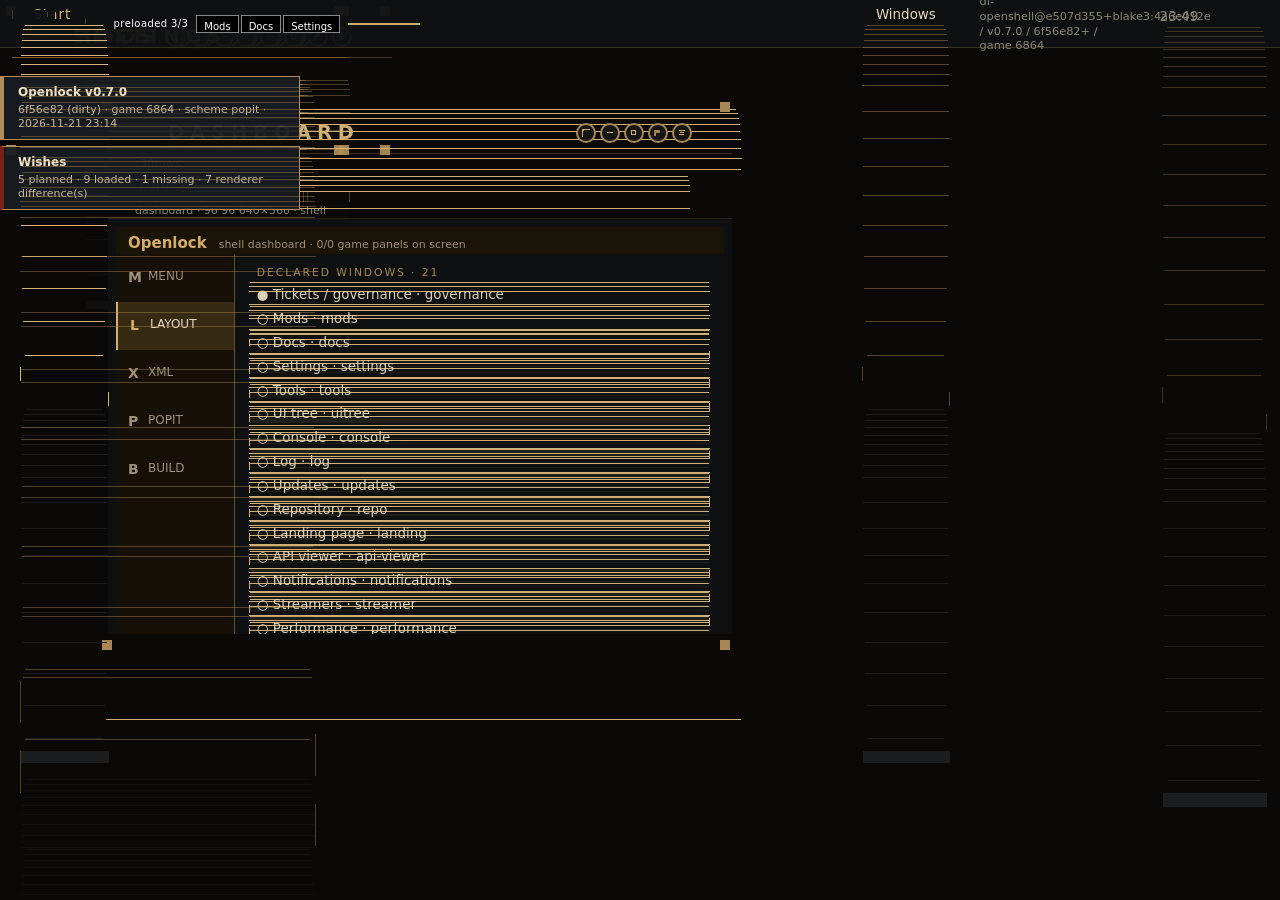
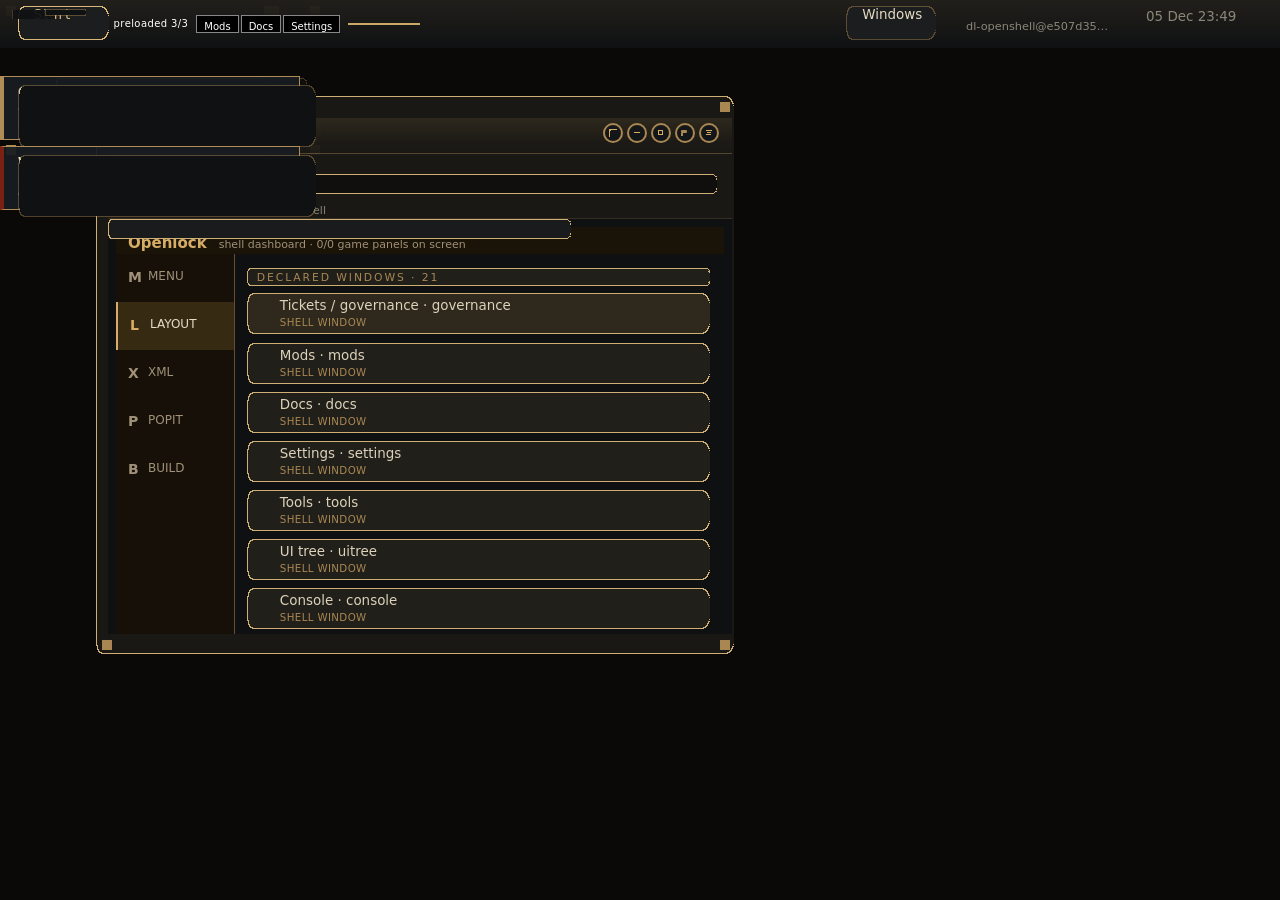
